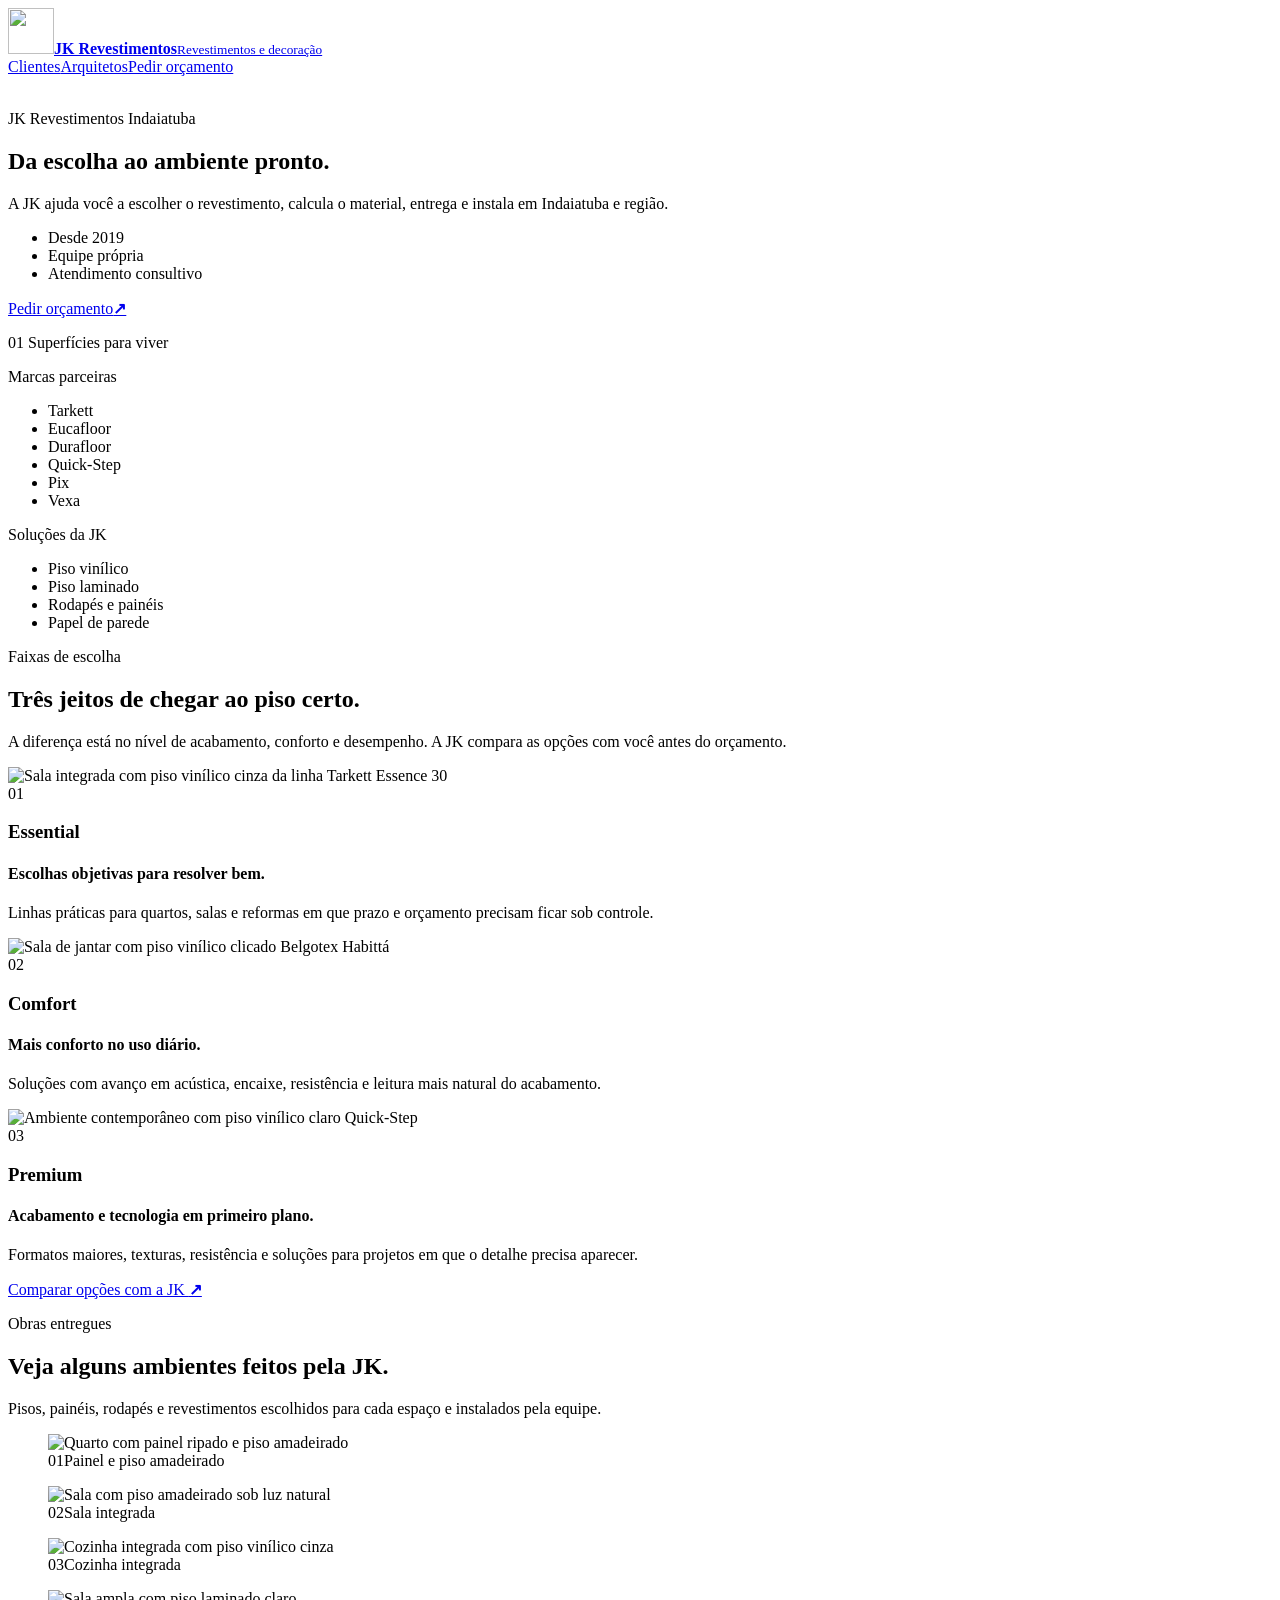
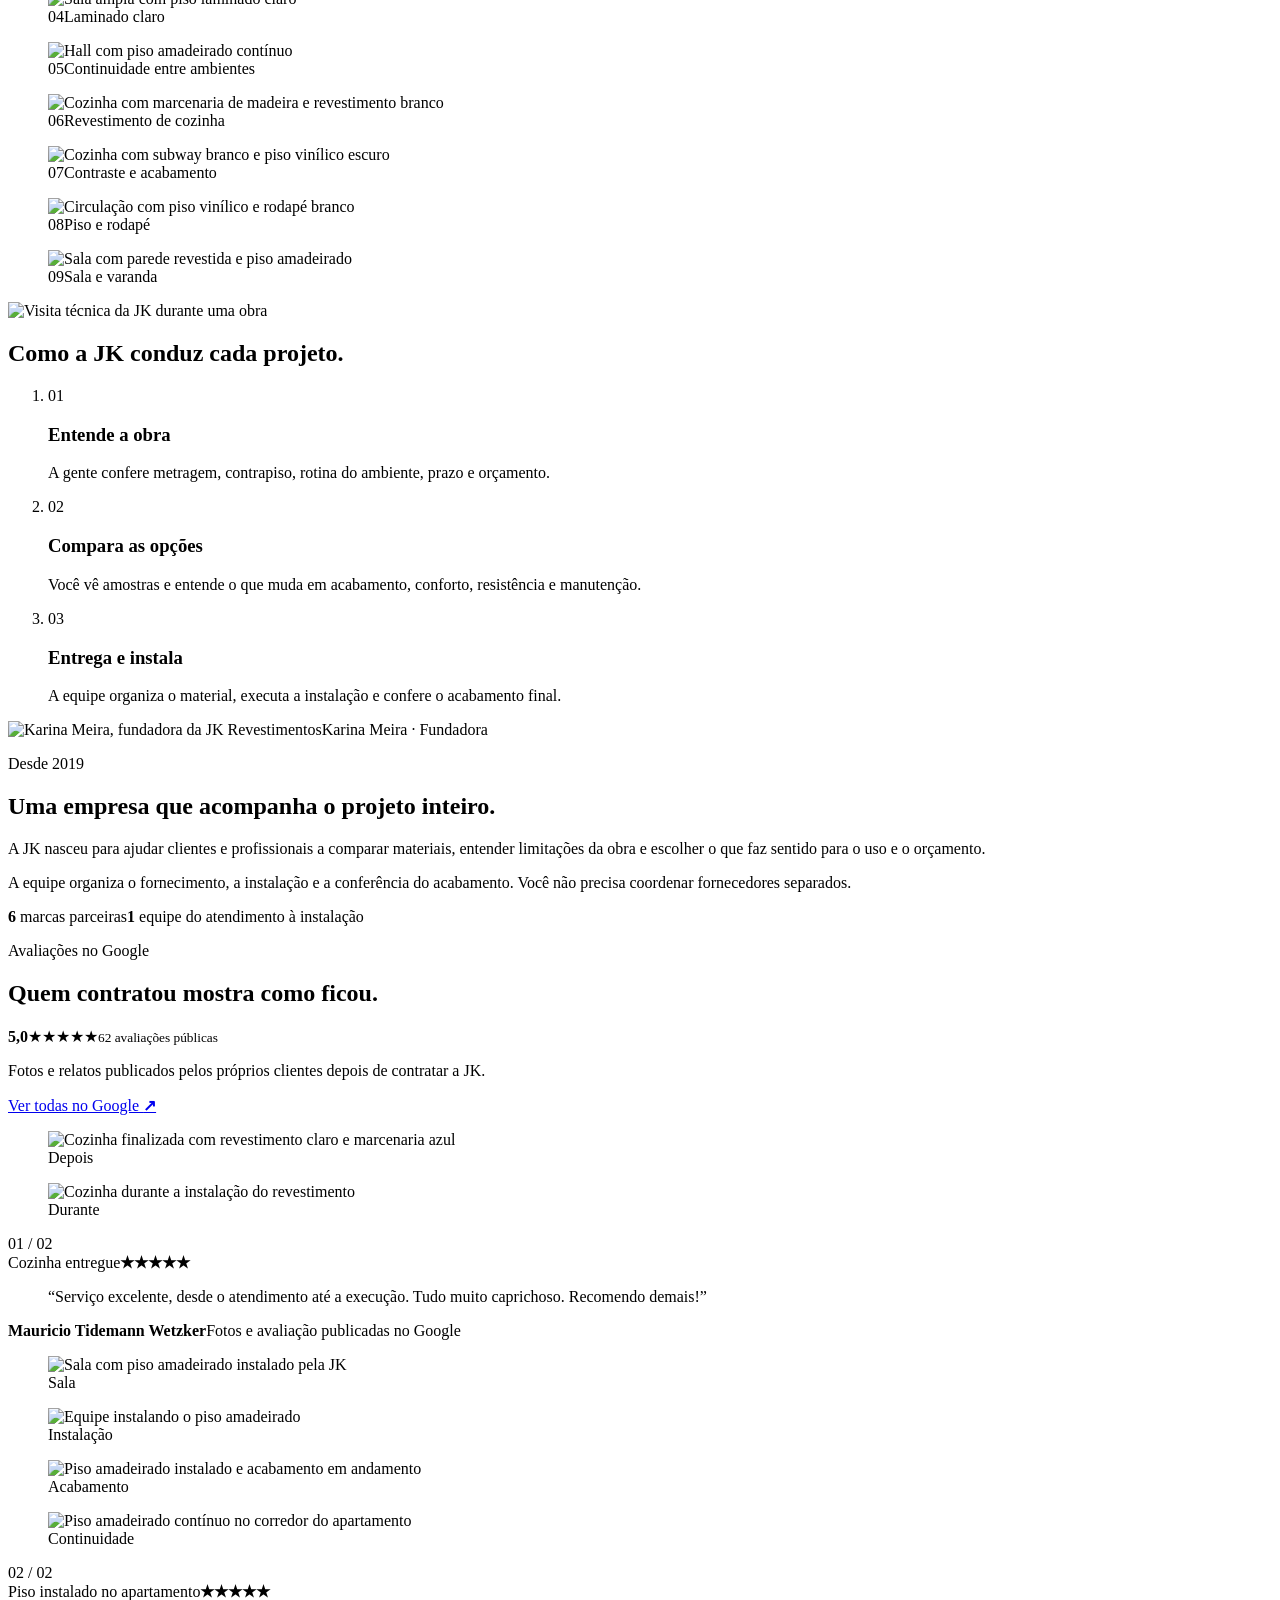
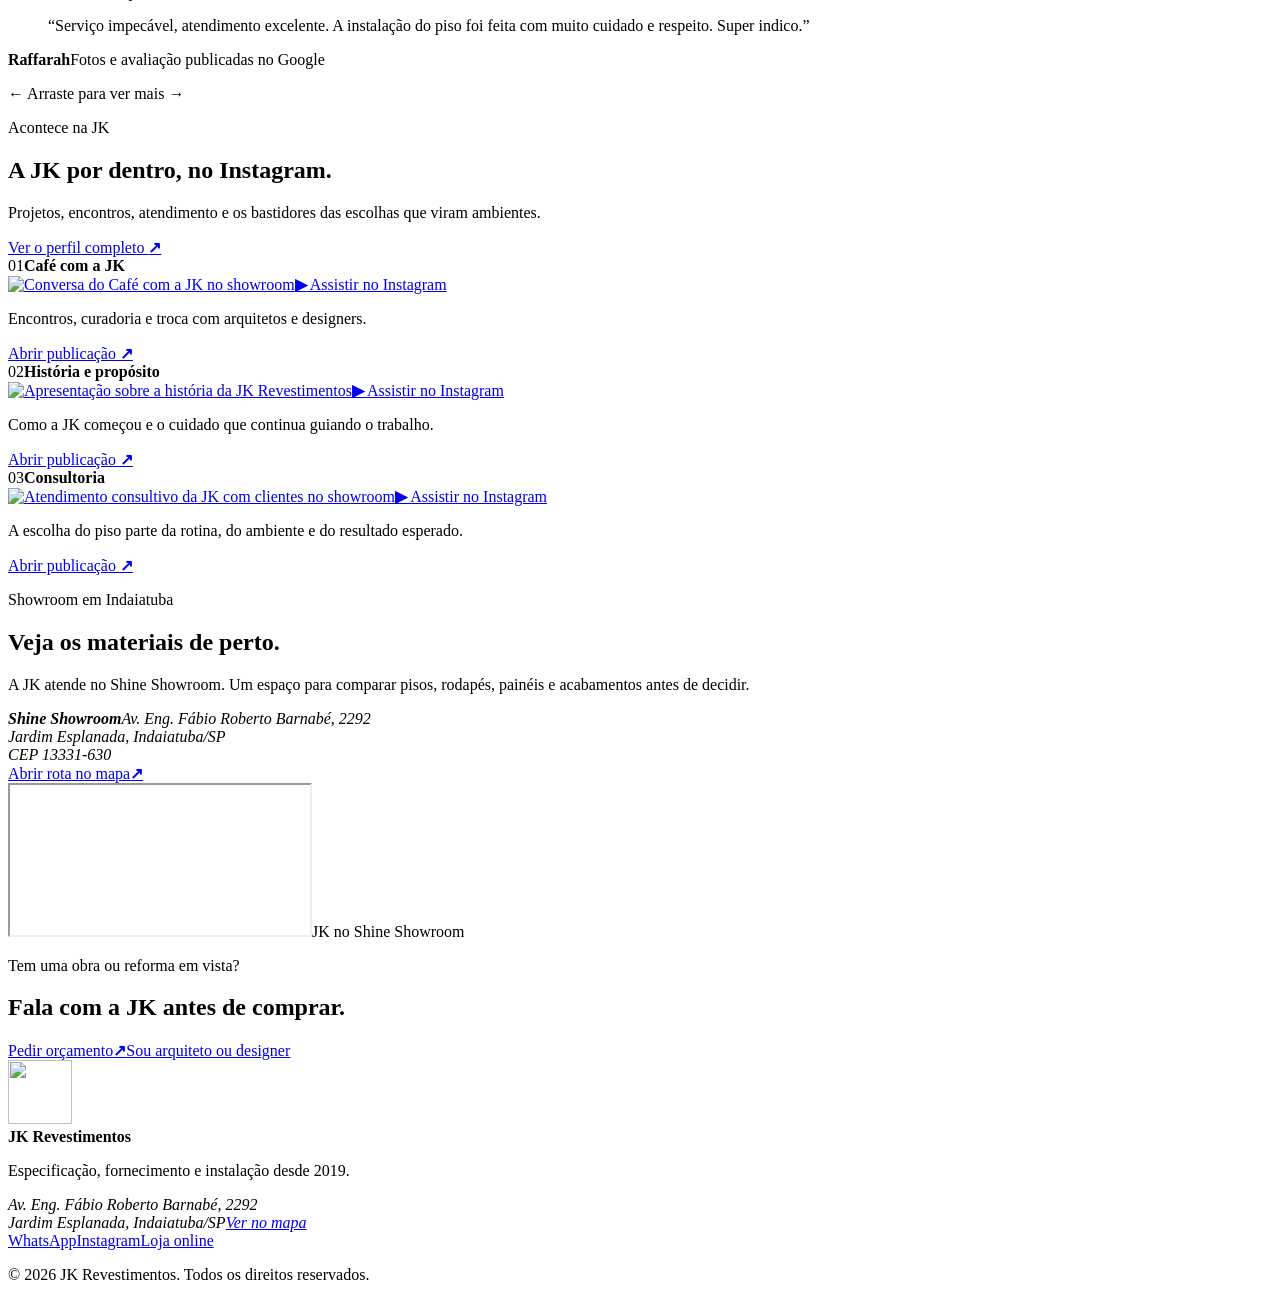
==== index.html @ 5e28fbe9 "Revert "Publish redesigned Google reviews carousel" This reverts commit 51cb0377c2ed7c96c7a003f15caa" ====
<!DOCTYPE html><html lang="pt-BR"><head><meta charSet="utf-8"/><meta name="viewport" content="width=device-width, initial-scale=1"/><link rel="preload" as="image" href="/jk-revestimentos-site/assets/brand/jk-logo-official.webp"/><link rel="preload" as="image" href="/jk-revestimentos-site/assets/img/product-essential.avif"/><link rel="stylesheet" href="/jk-revestimentos-site/assets/styles-B4JEAQsS.css" data-precedence="default"/><title>JK Revestimentos</title><meta name="description" content="Escolha, especificação e instalação de revestimentos em Indaiatuba."/><meta name="author" content="JK Revestimentos"/><meta name="theme-color" content="#E9ECEB"/><meta property="og:title" content="JK Revestimentos"/><meta property="og:description" content="Escolha, especificação e instalação de revestimentos em Indaiatuba."/><meta property="og:type" content="website"/><meta property="og:locale" content="pt_BR"/><meta property="og:site_name" content="JK Revestimentos"/><meta property="og:image" content="/jk-revestimentos-site/assets/brand/jk-og.png"/><meta name="twitter:card" content="summary_large_image"/><meta name="twitter:title" content="JK Revestimentos"/><meta name="twitter:description" content="Escolha, especificação e instalação de revestimentos em Indaiatuba."/><meta name="twitter:image" content="/jk-revestimentos-site/assets/brand/jk-og.png"/><link rel="modulepreload" href="/jk-revestimentos-site/assets/index-yHmmM0jY.js"/><link rel="modulepreload" href="/jk-revestimentos-site/assets/routes-B_V-p3Qp.js"/><link rel="modulepreload" href="/jk-revestimentos-site/assets/site-shell-jGBkQKb8.js"/><link rel="icon" href="/jk-revestimentos-site/favicon.ico"/><link rel="icon" type="image/png" sizes="32x32" href="/jk-revestimentos-site/favicon-32.png"/><link rel="icon" type="image/png" sizes="16x16" href="/jk-revestimentos-site/favicon-16.png"/><link rel="apple-touch-icon" href="/jk-revestimentos-site/apple-touch-icon.png"/><link rel="manifest" href="/jk-revestimentos-site/site.webmanifest"/></head><body><!--$--><script type="application/ld+json">{"@context":"https://schema.org","@type":"HomeAndConstructionBusiness","name":"JK Revestimentos","description":"Especificação, fornecimento e instalação de pisos e revestimentos em Indaiatuba.","url":"https://jk-revestimentos.higgsfield.app/","telephone":"+5519992868278","foundingDate":"2019","address":{"@type":"PostalAddress","streetAddress":"Av. Eng. Fábio Roberto Barnabé, 2292","addressLocality":"Indaiatuba","addressRegion":"SP","postalCode":"13331-630","addressCountry":"BR"},"founder":{"@type":"Person","name":"Karina Meira"},"sameAs":["https://www.instagram.com/jkrevestimentos_/","https://www.jkrevestimentos.com.br"]}</script><header class="site-header"><a aria-label="JK Revestimentos, página inicial" class="site-brand active" href="/jk-revestimentos-site/" data-status="active" aria-current="page"><img alt="" height="46" src="/jk-revestimentos-site/assets/brand/jk-logo-official.webp" width="46"/><span><strong>JK Revestimentos</strong><small>Revestimentos e decoração</small></span></a><nav aria-label="Navegação principal" class="site-nav"><a class="active" href="/jk-revestimentos-site/" data-status="active" aria-current="page">Clientes</a><a href="/jk-revestimentos-site/arquitetos">Arquitetos</a><a href="https://wa.me/5519992868278?text=Ol%C3%A1%21%20Vim%20pelo%20site%20da%20JK%20e%20quero%20um%20or%C3%A7amento." rel="noopener">Pedir orçamento</a></nav></header><main><section class="home-hero" aria-labelledby="home-hero-title"><div class="home-hero__media" aria-hidden="true"><img src="/jk-revestimentos-site/assets/img/product-essential.avif" alt=""/></div><div class="home-hero__veil" aria-hidden="true"></div><div class="home-hero__content"><p class="home-hero__kicker">JK Revestimentos <span>Indaiatuba</span></p><h1 id="home-hero-title">Da escolha ao ambiente pronto.</h1><p class="home-hero__body">A JK ajuda você a escolher o revestimento, calcula o material, entrega e instala em Indaiatuba e região.</p><ul class="home-hero__facts" aria-label="Diferenciais da JK Revestimentos"><li>Desde 2019</li><li>Equipe própria</li><li>Atendimento consultivo</li></ul><a class="journey-cta" href="https://wa.me/5519992868278?text=Ol%C3%A1%21%20Vim%20pelo%20site%20da%20JK%20e%20quero%20um%20or%C3%A7amento." rel="noopener"><span>Pedir orçamento</span><b aria-hidden="true">↗</b></a></div><p class="home-hero__note" aria-hidden="true"><span>01</span> Superfícies para viver</p></section><section class="brand-ribbon" aria-label="Marcas parceiras e soluções da JK"><div class="brand-ribbon__group"><p>Marcas parceiras</p><ul class="brand-list"><li>Tarkett</li><li>Eucafloor</li><li>Durafloor</li><li>Quick-Step</li><li>Pix</li><li>Vexa</li></ul></div><div class="brand-ribbon__group brand-ribbon__group--services"><p>Soluções da JK</p><ul class="service-index" aria-label="Soluções oferecidas"><li>Piso vinílico</li><li>Piso laminado</li><li>Rodapés e painéis</li><li>Papel de parede</li></ul></div></section><section class="home-materials" aria-labelledby="home-materials-title"><div class="section-intro"><p class="section-kicker">Faixas de escolha</p><h2 id="home-materials-title">Três jeitos de chegar ao piso certo.</h2><p>A diferença está no nível de acabamento, conforto e desempenho. A JK compara as opções com você antes do orçamento.</p></div><div class="home-materials__grid"><article><img alt="Sala integrada com piso vinílico cinza da linha Tarkett Essence 30" loading="lazy" src="/jk-revestimentos-site/assets/img/product-essential.avif"/><div><span>01</span><h3>Essential</h3><h4>Escolhas objetivas para resolver bem.</h4><p>Linhas práticas para quartos, salas e reformas em que prazo e orçamento precisam ficar sob controle.</p></div></article><article><img alt="Sala de jantar com piso vinílico clicado Belgotex Habittá" loading="lazy" src="/jk-revestimentos-site/assets/img/product-comfort.avif"/><div><span>02</span><h3>Comfort</h3><h4>Mais conforto no uso diário.</h4><p>Soluções com avanço em acústica, encaixe, resistência e leitura mais natural do acabamento.</p></div></article><article><img alt="Ambiente contemporâneo com piso vinílico claro Quick-Step" loading="lazy" src="/jk-revestimentos-site/assets/img/product-premium.avif"/><div><span>03</span><h3>Premium</h3><h4>Acabamento e tecnologia em primeiro plano.</h4><p>Formatos maiores, texturas, resistência e soluções para projetos em que o detalhe precisa aparecer.</p></div></article></div><a class="home-materials__cta" href="https://wa.me/5519992868278?text=Ol%C3%A1%21%20Vim%20pelo%20site%20da%20JK%20e%20quero%20um%20or%C3%A7amento." rel="noopener">Comparar opções com a JK <b aria-hidden="true">↗</b></a></section><section class="projects-section" id="projetos"><div class="section-intro"><p class="section-kicker">Obras entregues</p><h2>Veja alguns ambientes feitos pela JK.</h2><p>Pisos, painéis, rodapés e revestimentos escolhidos para cada espaço e instalados pela equipe.</p></div><div class="project-grid"><figure class="project project-1"><img alt="Quarto com painel ripado e piso amadeirado" loading="lazy" src="/jk-revestimentos-site/assets/img/obra-01.avif"/><figcaption><span>01</span>Painel e piso amadeirado</figcaption></figure><figure class="project project-2"><img alt="Sala com piso amadeirado sob luz natural" loading="lazy" src="/jk-revestimentos-site/assets/img/obra-02.avif"/><figcaption><span>02</span>Sala integrada</figcaption></figure><figure class="project project-3"><img alt="Cozinha integrada com piso vinílico cinza" loading="lazy" src="/jk-revestimentos-site/assets/img/obra-03.avif"/><figcaption><span>03</span>Cozinha integrada</figcaption></figure><figure class="project project-4"><img alt="Sala ampla com piso laminado claro" loading="lazy" src="/jk-revestimentos-site/assets/img/obra-04.avif"/><figcaption><span>04</span>Laminado claro</figcaption></figure><figure class="project project-5"><img alt="Hall com piso amadeirado contínuo" loading="lazy" src="/jk-revestimentos-site/assets/img/obra-05.avif"/><figcaption><span>05</span>Continuidade entre ambientes</figcaption></figure><figure class="project project-6"><img alt="Cozinha com marcenaria de madeira e revestimento branco" loading="lazy" src="/jk-revestimentos-site/assets/img/obra-06.avif"/><figcaption><span>06</span>Revestimento de cozinha</figcaption></figure><figure class="project project-7"><img alt="Cozinha com subway branco e piso vinílico escuro" loading="lazy" src="/jk-revestimentos-site/assets/img/obra-07.avif"/><figcaption><span>07</span>Contraste e acabamento</figcaption></figure><figure class="project project-8"><img alt="Circulação com piso vinílico e rodapé branco" loading="lazy" src="/jk-revestimentos-site/assets/img/obra-08.avif"/><figcaption><span>08</span>Piso e rodapé</figcaption></figure><figure class="project project-9"><img alt="Sala com parede revestida e piso amadeirado" loading="lazy" src="/jk-revestimentos-site/assets/img/obra-09.avif"/><figcaption><span>09</span>Sala e varanda</figcaption></figure></div></section><section class="process-section" id="processo"><div class="process-photo"><img alt="Visita técnica da JK durante uma obra" loading="lazy" src="/jk-revestimentos-site/assets/img/site-visit.avif"/></div><div class="process-copy"><h2>Como a JK conduz cada projeto.</h2><ol><li><span>01</span><div><h3>Entende a obra</h3><p>A gente confere metragem, contrapiso, rotina do ambiente, prazo e orçamento.</p></div></li><li><span>02</span><div><h3>Compara as opções</h3><p>Você vê amostras e entende o que muda em acabamento, conforto, resistência e manutenção.</p></div></li><li><span>03</span><div><h3>Entrega e instala</h3><p>A equipe organiza o material, executa a instalação e confere o acabamento final.</p></div></li></ol></div></section><section class="about-section" id="sobre"><div class="about-portrait"><img alt="Karina Meira, fundadora da JK Revestimentos" loading="lazy" src="/jk-revestimentos-site/assets/img/karina-portrait.avif"/><span>Karina Meira · Fundadora</span></div><div class="about-copy"><p class="section-kicker">Desde 2019</p><h2>Uma empresa que acompanha o projeto inteiro.</h2><p>A JK nasceu para ajudar clientes e profissionais a comparar materiais, entender limitações da obra e escolher o que faz sentido para o uso e o orçamento.</p><p>A equipe organiza o fornecimento, a instalação e a conferência do acabamento. Você não precisa coordenar fornecedores separados.</p><div class="about-facts"><span><b>6</b> marcas parceiras</span><span><b>1</b> equipe do atendimento à instalação</span></div></div></section><section id="avaliacoes" class="reviews-section" aria-labelledby="reviews-title"><div class="reviews-heading"><div><p class="section-kicker">Avaliações no Google</p><h2 id="reviews-title">Quem contratou mostra como ficou.</h2></div><div class="reviews-summary"><div class="reviews-score" aria-label="Nota 5 de 5 em 62 avaliações no Google"><strong>5,0</strong><span aria-hidden="true">★★★★★</span><small>62 avaliações públicas</small></div><p>Fotos e relatos publicados pelos próprios clientes depois de contratar a JK.</p><a href="https://share.google/Osllg3khzOeyOSdm8" rel="noopener noreferrer" target="_blank">Ver todas no Google <b aria-hidden="true">↗</b></a></div></div><div class="review-gallery" aria-label="Avaliações com fotos publicadas no Google"><article class="review-story review-story--1"><div class="review-story__media"><figure class="review-story__main-photo"><img alt="Cozinha finalizada com revestimento claro e marcenaria azul" loading="lazy" src="/jk-revestimentos-site/assets/img/review-mauricio-entrega.webp"/><figcaption>Depois</figcaption></figure><div class="review-story__details"><figure><img alt="Cozinha durante a instalação do revestimento" loading="lazy" src="/jk-revestimentos-site/assets/img/review-mauricio-obra.webp"/><figcaption>Durante</figcaption></figure></div><span class="review-story__counter">0<!-- -->1<!-- --> / 0<!-- -->2</span></div><div class="review-story__copy"><header><span>Cozinha entregue</span><b aria-label="5 estrelas">★★★★★</b></header><blockquote>“<!-- -->Serviço excelente, desde o atendimento até a execução. Tudo muito caprichoso. Recomendo demais!<!-- -->”</blockquote><footer><strong>Mauricio Tidemann Wetzker</strong><span>Fotos e avaliação publicadas no Google</span></footer></div></article><article class="review-story review-story--2"><div class="review-story__media"><figure class="review-story__main-photo"><img alt="Sala com piso amadeirado instalado pela JK" loading="lazy" src="/jk-revestimentos-site/assets/img/review-raffarah-sala.webp"/><figcaption>Sala</figcaption></figure><div class="review-story__details"><figure><img alt="Equipe instalando o piso amadeirado" loading="lazy" src="/jk-revestimentos-site/assets/img/review-raffarah-instalacao.webp"/><figcaption>Instalação</figcaption></figure><figure><img alt="Piso amadeirado instalado e acabamento em andamento" loading="lazy" src="/jk-revestimentos-site/assets/img/review-raffarah-acabamento.webp"/><figcaption>Acabamento</figcaption></figure><figure><img alt="Piso amadeirado contínuo no corredor do apartamento" loading="lazy" src="/jk-revestimentos-site/assets/img/review-raffarah-corredor.webp"/><figcaption>Continuidade</figcaption></figure></div><span class="review-story__counter">0<!-- -->2<!-- --> / 0<!-- -->2</span></div><div class="review-story__copy"><header><span>Piso instalado no apartamento</span><b aria-label="5 estrelas">★★★★★</b></header><blockquote>“<!-- -->Serviço impecável, atendimento excelente. A instalação do piso foi feita com muito cuidado e respeito. Super indico.<!-- -->”</blockquote><footer><strong>Raffarah</strong><span>Fotos e avaliação publicadas no Google</span></footer></div></article></div><p class="review-gallery__hint"><span aria-hidden="true">←</span> Arraste para ver mais <span aria-hidden="true">→</span></p></section><section id="instagram" class="instagram-section" aria-labelledby="instagram-title"><div class="instagram-heading"><div><p class="section-kicker">Acontece na JK</p><h2 id="instagram-title">A JK por dentro, no Instagram.</h2></div><div><p>Projetos, encontros, atendimento e os bastidores das escolhas que viram ambientes.</p><a href="https://www.instagram.com/jkrevestimentos_/" rel="noopener noreferrer" target="_blank">Ver o perfil completo <b aria-hidden="true">↗</b></a></div></div><div class="instagram-feed" aria-label="Publicações da JK no Instagram"><article class="instagram-post"><header><span>01</span><strong>Café com a JK</strong></header><a class="instagram-post__media" href="https://www.instagram.com/p/Dcj0wLYRVnt/" rel="noopener noreferrer" target="_blank"><img alt="Conversa do Café com a JK no showroom" loading="lazy" src="/jk-revestimentos-site/assets/img/instagram-cafe-jk.jpg"/><span><b aria-hidden="true">▶</b> Assistir no Instagram</span></a><footer><p>Encontros, curadoria e troca com arquitetos e designers.</p><a href="https://www.instagram.com/p/Dcj0wLYRVnt/" rel="noopener noreferrer" target="_blank" aria-label="Abrir Café com a JK no Instagram">Abrir publicação <b aria-hidden="true">↗</b></a></footer></article><article class="instagram-post"><header><span>02</span><strong>História e propósito</strong></header><a class="instagram-post__media" href="https://www.instagram.com/p/DdHdKLcu4W_/" rel="noopener noreferrer" target="_blank"><img alt="Apresentação sobre a história da JK Revestimentos" loading="lazy" src="/jk-revestimentos-site/assets/img/instagram-historia-jk.jpg"/><span><b aria-hidden="true">▶</b> Assistir no Instagram</span></a><footer><p>Como a JK começou e o cuidado que continua guiando o trabalho.</p><a href="https://www.instagram.com/p/DdHdKLcu4W_/" rel="noopener noreferrer" target="_blank" aria-label="Abrir História e propósito no Instagram">Abrir publicação <b aria-hidden="true">↗</b></a></footer></article><article class="instagram-post"><header><span>03</span><strong>Consultoria</strong></header><a class="instagram-post__media" href="https://www.instagram.com/p/DarHidmRy-H/" rel="noopener noreferrer" target="_blank"><img alt="Atendimento consultivo da JK com clientes no showroom" loading="lazy" src="/jk-revestimentos-site/assets/img/instagram-consultoria-jk.jpg"/><span><b aria-hidden="true">▶</b> Assistir no Instagram</span></a><footer><p>A escolha do piso parte da rotina, do ambiente e do resultado esperado.</p><a href="https://www.instagram.com/p/DarHidmRy-H/" rel="noopener noreferrer" target="_blank" aria-label="Abrir Consultoria no Instagram">Abrir publicação <b aria-hidden="true">↗</b></a></footer></article></div></section><section id="localizacao" class="location-section" aria-labelledby="location-title"><div class="location-copy"><p class="section-kicker">Showroom em Indaiatuba</p><h2 id="location-title">Veja os materiais de perto.</h2><p>A JK atende no Shine Showroom. Um espaço para comparar pisos, rodapés, painéis e acabamentos antes de decidir.</p><address><strong>Shine Showroom</strong>Av. Eng. Fábio Roberto Barnabé, 2292<br/>Jardim Esplanada, Indaiatuba/SP<br/>CEP 13331-630</address><a href="https://www.google.com/maps/search/?api=1&amp;query=JK+Revestimentos%2C+Av.+Eng.+F%C3%A1bio+Roberto+Barnab%C3%A9%2C+2292+-+Jardim+Esplanada%2C+Indaiatuba+-+SP%2C+13331-630" rel="noopener noreferrer" target="_blank"><span>Abrir rota no mapa</span><b aria-hidden="true">↗</b></a></div><div class="location-map"><iframe allowFullScreen="" loading="lazy" referrerPolicy="no-referrer-when-downgrade" src="https://www.openstreetmap.org/export/embed.html?bbox=-47.2305%2C-23.0913%2C-47.2206%2C-23.0852&amp;layer=mapnik&amp;marker=-23.0882261%2C-47.2255482" title="Mapa do Shine Showroom em Indaiatuba"></iframe><span>JK no Shine Showroom</span></div></section><section class="contact-band"><div><p>Tem uma obra ou reforma em vista?</p><h2>Fala com a JK antes de comprar.</h2></div><a href="https://wa.me/5519992868278?text=Ol%C3%A1%21%20Vim%20pelo%20site%20da%20JK%20e%20quero%20um%20or%C3%A7amento." rel="noopener"><span>Pedir orçamento</span><b aria-hidden="true">↗</b></a><a href="/jk-revestimentos-site/arquitetos">Sou arquiteto ou designer</a></section></main><footer class="site-footer"><div class="footer-brand"><img alt="" height="64" src="/jk-revestimentos-site/assets/brand/jk-logo-official.webp" width="64"/><div><strong>JK Revestimentos</strong><p>Especificação, fornecimento e instalação desde 2019.</p></div></div><address>Av. Eng. Fábio Roberto Barnabé, 2292<br/>Jardim Esplanada, Indaiatuba/SP<a href="https://www.google.com/maps/search/?api=1&amp;query=JK+Revestimentos%2C+Av.+Eng.+F%C3%A1bio+Roberto+Barnab%C3%A9%2C+2292+-+Jardim+Esplanada%2C+Indaiatuba+-+SP%2C+13331-630" rel="noopener">Ver no mapa</a></address><div class="footer-links"><a href="https://wa.me/5519992868278?text=Ol%C3%A1%21%20Vim%20pelo%20site%20da%20JK%20e%20quero%20um%20or%C3%A7amento." rel="noopener">WhatsApp</a><a href="https://www.instagram.com/jkrevestimentos_/" rel="noopener">Instagram</a><a href="https://www.jkrevestimentos.com.br" rel="noopener">Loja online</a></div><p class="footer-legal">© 2026 JK Revestimentos. Todos os direitos reservados.</p></footer><!--/$--><script class="$tsr" id="$tsr-stream-barrier">(self.$R=self.$R||{})["tsr"]=[];self.$_TSR={h(){this.hydrated=!0,this.c()},e(){this.streamEnded=!0,this.c()},c(){this.hydrated&&this.streamEnded&&(delete self.$_TSR,delete self.$R.tsr)},p(e){this.initialized?e():this.buffer.push(e)},buffer:[]};$_TSR.router=($R=>$R[0]={manifest:$R[1]={routes:$R[2]={__root__:$R[3]={preloads:$R[4]=["/jk-revestimentos-site/assets/index-yHmmM0jY.js"],scripts:$R[5]=[$R[6]={attrs:$R[7]={type:"module",async:!0,src:"/jk-revestimentos-site/assets/index-yHmmM0jY.js"}}]},"/":$R[8]={preloads:$R[9]=["/jk-revestimentos-site/assets/routes-B_V-p3Qp.js","/jk-revestimentos-site/assets/site-shell-jGBkQKb8.js"]}}},matches:$R[10]=[$R[11]={i:"__root__",u:1791230828082,s:"success",ssr:!0},$R[12]={i:"",u:1791230828082,s:"success",ssr:!0}],lastMatchId:""})($R["tsr"]);$_TSR.e();document.currentScript.remove()</script><script type="module" async="" src="/jk-revestimentos-site/assets/index-yHmmM0jY.js"></script></body></html>
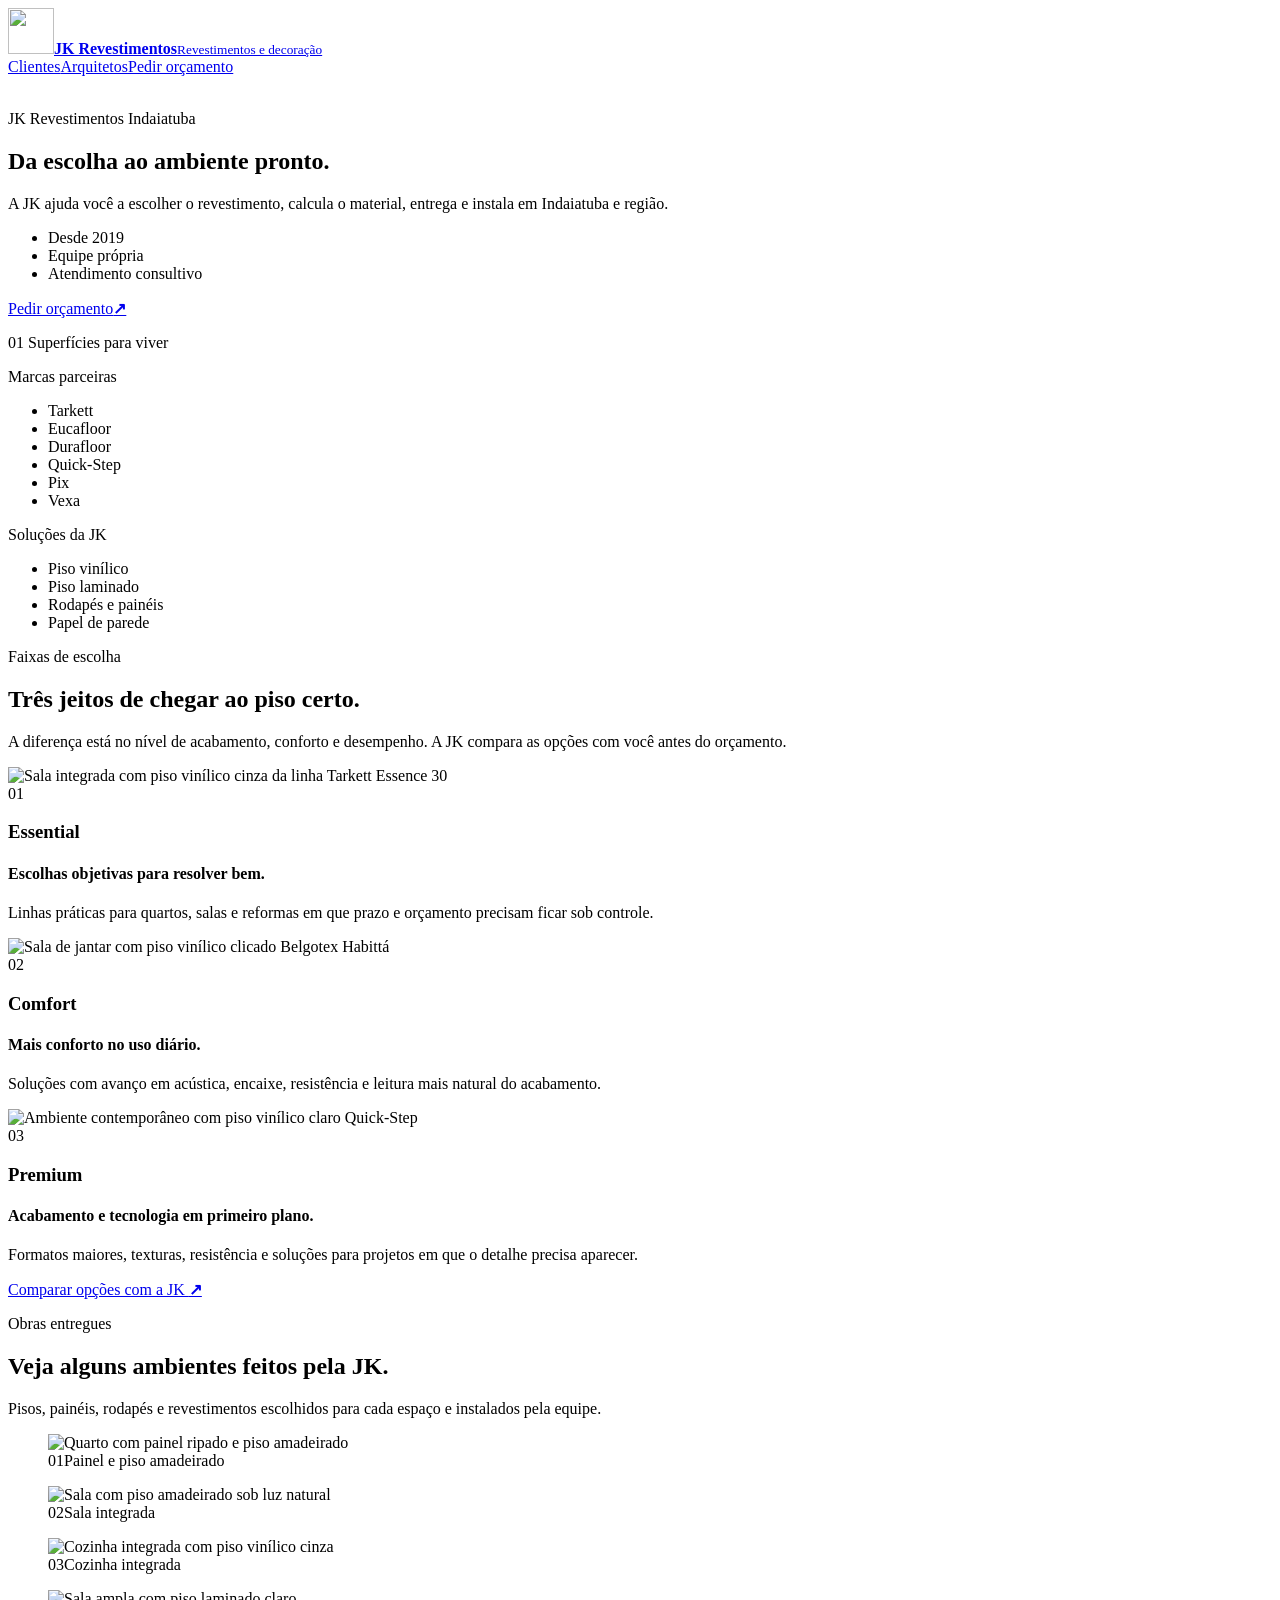
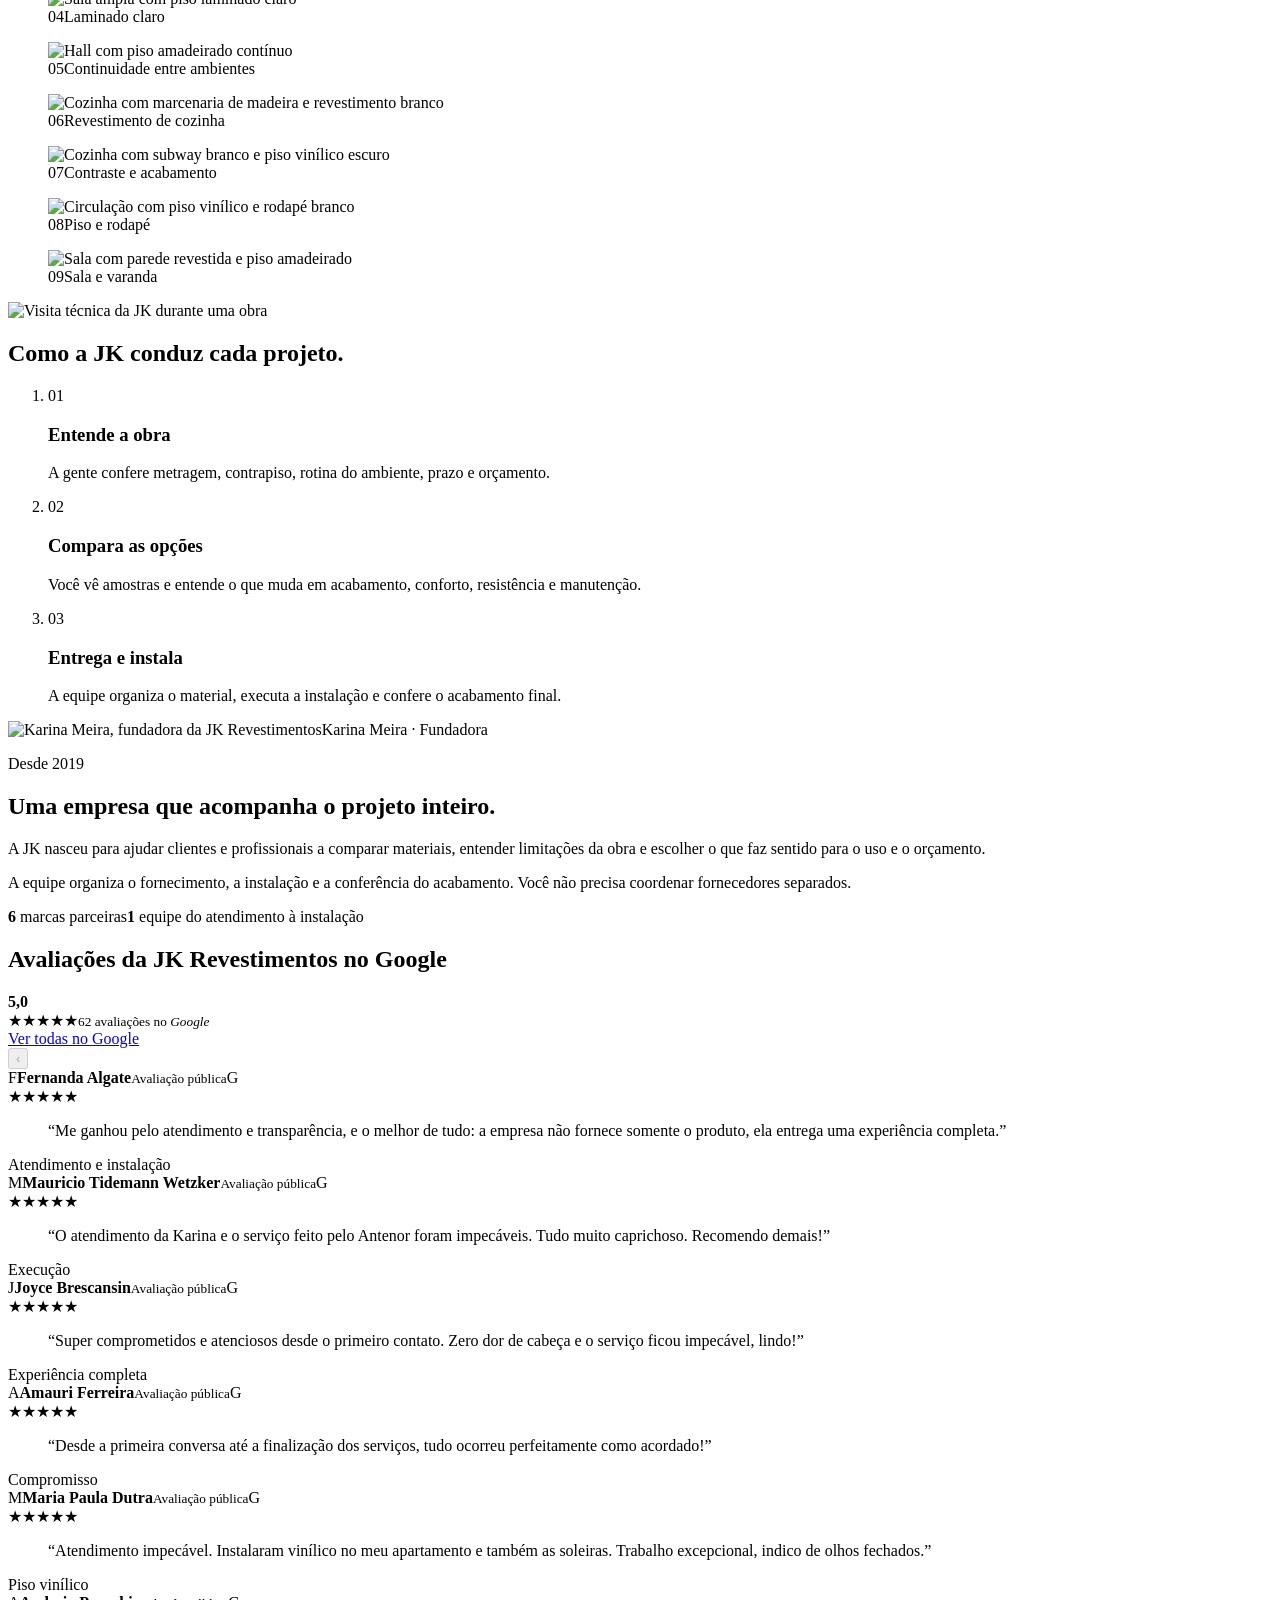
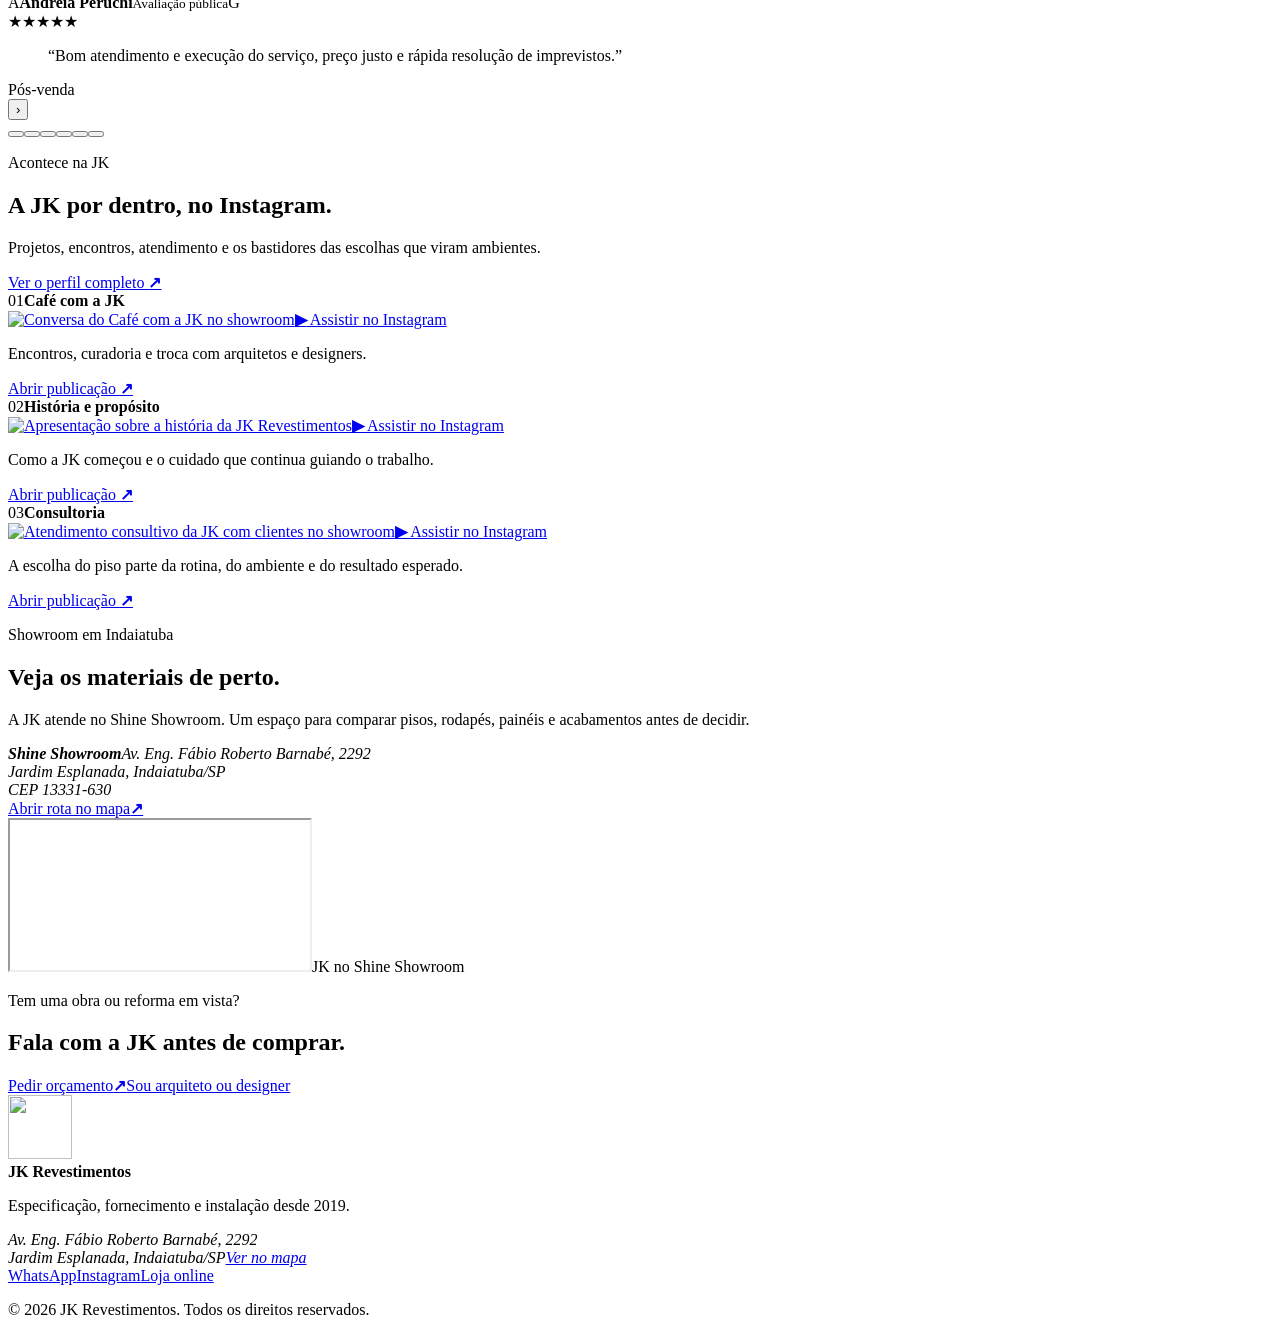
==== commit 7eabf059: "Fix blank page and publish review carousel" ====
--- a/index.html
+++ b/index.html
@@ -1 +1 @@
-<!DOCTYPE html><html lang="pt-BR"><head><meta charSet="utf-8"/><meta name="viewport" content="width=device-width, initial-scale=1"/><link rel="preload" as="image" href="/jk-revestimentos-site/assets/brand/jk-logo-official.webp"/><link rel="preload" as="image" href="/jk-revestimentos-site/assets/img/product-essential.avif"/><link rel="stylesheet" href="/jk-revestimentos-site/assets/styles-B4JEAQsS.css" data-precedence="default"/><title>JK Revestimentos</title><meta name="description" content="Escolha, especificação e instalação de revestimentos em Indaiatuba."/><meta name="author" content="JK Revestimentos"/><meta name="theme-color" content="#E9ECEB"/><meta property="og:title" content="JK Revestimentos"/><meta property="og:description" content="Escolha, especificação e instalação de revestimentos em Indaiatuba."/><meta property="og:type" content="website"/><meta property="og:locale" content="pt_BR"/><meta property="og:site_name" content="JK Revestimentos"/><meta property="og:image" content="/jk-revestimentos-site/assets/brand/jk-og.png"/><meta name="twitter:card" content="summary_large_image"/><meta name="twitter:title" content="JK Revestimentos"/><meta name="twitter:description" content="Escolha, especificação e instalação de revestimentos em Indaiatuba."/><meta name="twitter:image" content="/jk-revestimentos-site/assets/brand/jk-og.png"/><link rel="modulepreload" href="/jk-revestimentos-site/assets/index-yHmmM0jY.js"/><link rel="modulepreload" href="/jk-revestimentos-site/assets/routes-B_V-p3Qp.js"/><link rel="modulepreload" href="/jk-revestimentos-site/assets/site-shell-jGBkQKb8.js"/><link rel="icon" href="/jk-revestimentos-site/favicon.ico"/><link rel="icon" type="image/png" sizes="32x32" href="/jk-revestimentos-site/favicon-32.png"/><link rel="icon" type="image/png" sizes="16x16" href="/jk-revestimentos-site/favicon-16.png"/><link rel="apple-touch-icon" href="/jk-revestimentos-site/apple-touch-icon.png"/><link rel="manifest" href="/jk-revestimentos-site/site.webmanifest"/></head><body><!--$--><script type="application/ld+json">{"@context":"https://schema.org","@type":"HomeAndConstructionBusiness","name":"JK Revestimentos","description":"Especificação, fornecimento e instalação de pisos e revestimentos em Indaiatuba.","url":"https://jk-revestimentos.higgsfield.app/","telephone":"+5519992868278","foundingDate":"2019","address":{"@type":"PostalAddress","streetAddress":"Av. Eng. Fábio Roberto Barnabé, 2292","addressLocality":"Indaiatuba","addressRegion":"SP","postalCode":"13331-630","addressCountry":"BR"},"founder":{"@type":"Person","name":"Karina Meira"},"sameAs":["https://www.instagram.com/jkrevestimentos_/","https://www.jkrevestimentos.com.br"]}</script><header class="site-header"><a aria-label="JK Revestimentos, página inicial" class="site-brand active" href="/jk-revestimentos-site/" data-status="active" aria-current="page"><img alt="" height="46" src="/jk-revestimentos-site/assets/brand/jk-logo-official.webp" width="46"/><span><strong>JK Revestimentos</strong><small>Revestimentos e decoração</small></span></a><nav aria-label="Navegação principal" class="site-nav"><a class="active" href="/jk-revestimentos-site/" data-status="active" aria-current="page">Clientes</a><a href="/jk-revestimentos-site/arquitetos">Arquitetos</a><a href="https://wa.me/5519992868278?text=Ol%C3%A1%21%20Vim%20pelo%20site%20da%20JK%20e%20quero%20um%20or%C3%A7amento." rel="noopener">Pedir orçamento</a></nav></header><main><section class="home-hero" aria-labelledby="home-hero-title"><div class="home-hero__media" aria-hidden="true"><img src="/jk-revestimentos-site/assets/img/product-essential.avif" alt=""/></div><div class="home-hero__veil" aria-hidden="true"></div><div class="home-hero__content"><p class="home-hero__kicker">JK Revestimentos <span>Indaiatuba</span></p><h1 id="home-hero-title">Da escolha ao ambiente pronto.</h1><p class="home-hero__body">A JK ajuda você a escolher o revestimento, calcula o material, entrega e instala em Indaiatuba e região.</p><ul class="home-hero__facts" aria-label="Diferenciais da JK Revestimentos"><li>Desde 2019</li><li>Equipe própria</li><li>Atendimento consultivo</li></ul><a class="journey-cta" href="https://wa.me/5519992868278?text=Ol%C3%A1%21%20Vim%20pelo%20site%20da%20JK%20e%20quero%20um%20or%C3%A7amento." rel="noopener"><span>Pedir orçamento</span><b aria-hidden="true">↗</b></a></div><p class="home-hero__note" aria-hidden="true"><span>01</span> Superfícies para viver</p></section><section class="brand-ribbon" aria-label="Marcas parceiras e soluções da JK"><div class="brand-ribbon__group"><p>Marcas parceiras</p><ul class="brand-list"><li>Tarkett</li><li>Eucafloor</li><li>Durafloor</li><li>Quick-Step</li><li>Pix</li><li>Vexa</li></ul></div><div class="brand-ribbon__group brand-ribbon__group--services"><p>Soluções da JK</p><ul class="service-index" aria-label="Soluções oferecidas"><li>Piso vinílico</li><li>Piso laminado</li><li>Rodapés e painéis</li><li>Papel de parede</li></ul></div></section><section class="home-materials" aria-labelledby="home-materials-title"><div class="section-intro"><p class="section-kicker">Faixas de escolha</p><h2 id="home-materials-title">Três jeitos de chegar ao piso certo.</h2><p>A diferença está no nível de acabamento, conforto e desempenho. A JK compara as opções com você antes do orçamento.</p></div><div class="home-materials__grid"><article><img alt="Sala integrada com piso vinílico cinza da linha Tarkett Essence 30" loading="lazy" src="/jk-revestimentos-site/assets/img/product-essential.avif"/><div><span>01</span><h3>Essential</h3><h4>Escolhas objetivas para resolver bem.</h4><p>Linhas práticas para quartos, salas e reformas em que prazo e orçamento precisam ficar sob controle.</p></div></article><article><img alt="Sala de jantar com piso vinílico clicado Belgotex Habittá" loading="lazy" src="/jk-revestimentos-site/assets/img/product-comfort.avif"/><div><span>02</span><h3>Comfort</h3><h4>Mais conforto no uso diário.</h4><p>Soluções com avanço em acústica, encaixe, resistência e leitura mais natural do acabamento.</p></div></article><article><img alt="Ambiente contemporâneo com piso vinílico claro Quick-Step" loading="lazy" src="/jk-revestimentos-site/assets/img/product-premium.avif"/><div><span>03</span><h3>Premium</h3><h4>Acabamento e tecnologia em primeiro plano.</h4><p>Formatos maiores, texturas, resistência e soluções para projetos em que o detalhe precisa aparecer.</p></div></article></div><a class="home-materials__cta" href="https://wa.me/5519992868278?text=Ol%C3%A1%21%20Vim%20pelo%20site%20da%20JK%20e%20quero%20um%20or%C3%A7amento." rel="noopener">Comparar opções com a JK <b aria-hidden="true">↗</b></a></section><section class="projects-section" id="projetos"><div class="section-intro"><p class="section-kicker">Obras entregues</p><h2>Veja alguns ambientes feitos pela JK.</h2><p>Pisos, painéis, rodapés e revestimentos escolhidos para cada espaço e instalados pela equipe.</p></div><div class="project-grid"><figure class="project project-1"><img alt="Quarto com painel ripado e piso amadeirado" loading="lazy" src="/jk-revestimentos-site/assets/img/obra-01.avif"/><figcaption><span>01</span>Painel e piso amadeirado</figcaption></figure><figure class="project project-2"><img alt="Sala com piso amadeirado sob luz natural" loading="lazy" src="/jk-revestimentos-site/assets/img/obra-02.avif"/><figcaption><span>02</span>Sala integrada</figcaption></figure><figure class="project project-3"><img alt="Cozinha integrada com piso vinílico cinza" loading="lazy" src="/jk-revestimentos-site/assets/img/obra-03.avif"/><figcaption><span>03</span>Cozinha integrada</figcaption></figure><figure class="project project-4"><img alt="Sala ampla com piso laminado claro" loading="lazy" src="/jk-revestimentos-site/assets/img/obra-04.avif"/><figcaption><span>04</span>Laminado claro</figcaption></figure><figure class="project project-5"><img alt="Hall com piso amadeirado contínuo" loading="lazy" src="/jk-revestimentos-site/assets/img/obra-05.avif"/><figcaption><span>05</span>Continuidade entre ambientes</figcaption></figure><figure class="project project-6"><img alt="Cozinha com marcenaria de madeira e revestimento branco" loading="lazy" src="/jk-revestimentos-site/assets/img/obra-06.avif"/><figcaption><span>06</span>Revestimento de cozinha</figcaption></figure><figure class="project project-7"><img alt="Cozinha com subway branco e piso vinílico escuro" loading="lazy" src="/jk-revestimentos-site/assets/img/obra-07.avif"/><figcaption><span>07</span>Contraste e acabamento</figcaption></figure><figure class="project project-8"><img alt="Circulação com piso vinílico e rodapé branco" loading="lazy" src="/jk-revestimentos-site/assets/img/obra-08.avif"/><figcaption><span>08</span>Piso e rodapé</figcaption></figure><figure class="project project-9"><img alt="Sala com parede revestida e piso amadeirado" loading="lazy" src="/jk-revestimentos-site/assets/img/obra-09.avif"/><figcaption><span>09</span>Sala e varanda</figcaption></figure></div></section><section class="process-section" id="processo"><div class="process-photo"><img alt="Visita técnica da JK durante uma obra" loading="lazy" src="/jk-revestimentos-site/assets/img/site-visit.avif"/></div><div class="process-copy"><h2>Como a JK conduz cada projeto.</h2><ol><li><span>01</span><div><h3>Entende a obra</h3><p>A gente confere metragem, contrapiso, rotina do ambiente, prazo e orçamento.</p></div></li><li><span>02</span><div><h3>Compara as opções</h3><p>Você vê amostras e entende o que muda em acabamento, conforto, resistência e manutenção.</p></div></li><li><span>03</span><div><h3>Entrega e instala</h3><p>A equipe organiza o material, executa a instalação e confere o acabamento final.</p></div></li></ol></div></section><section class="about-section" id="sobre"><div class="about-portrait"><img alt="Karina Meira, fundadora da JK Revestimentos" loading="lazy" src="/jk-revestimentos-site/assets/img/karina-portrait.avif"/><span>Karina Meira · Fundadora</span></div><div class="about-copy"><p class="section-kicker">Desde 2019</p><h2>Uma empresa que acompanha o projeto inteiro.</h2><p>A JK nasceu para ajudar clientes e profissionais a comparar materiais, entender limitações da obra e escolher o que faz sentido para o uso e o orçamento.</p><p>A equipe organiza o fornecimento, a instalação e a conferência do acabamento. Você não precisa coordenar fornecedores separados.</p><div class="about-facts"><span><b>6</b> marcas parceiras</span><span><b>1</b> equipe do atendimento à instalação</span></div></div></section><section id="avaliacoes" class="reviews-section" aria-labelledby="reviews-title"><div class="reviews-heading"><div><p class="section-kicker">Avaliações no Google</p><h2 id="reviews-title">Quem contratou mostra como ficou.</h2></div><div class="reviews-summary"><div class="reviews-score" aria-label="Nota 5 de 5 em 62 avaliações no Google"><strong>5,0</strong><span aria-hidden="true">★★★★★</span><small>62 avaliações públicas</small></div><p>Fotos e relatos publicados pelos próprios clientes depois de contratar a JK.</p><a href="https://share.google/Osllg3khzOeyOSdm8" rel="noopener noreferrer" target="_blank">Ver todas no Google <b aria-hidden="true">↗</b></a></div></div><div class="review-gallery" aria-label="Avaliações com fotos publicadas no Google"><article class="review-story review-story--1"><div class="review-story__media"><figure class="review-story__main-photo"><img alt="Cozinha finalizada com revestimento claro e marcenaria azul" loading="lazy" src="/jk-revestimentos-site/assets/img/review-mauricio-entrega.webp"/><figcaption>Depois</figcaption></figure><div class="review-story__details"><figure><img alt="Cozinha durante a instalação do revestimento" loading="lazy" src="/jk-revestimentos-site/assets/img/review-mauricio-obra.webp"/><figcaption>Durante</figcaption></figure></div><span class="review-story__counter">0<!-- -->1<!-- --> / 0<!-- -->2</span></div><div class="review-story__copy"><header><span>Cozinha entregue</span><b aria-label="5 estrelas">★★★★★</b></header><blockquote>“<!-- -->Serviço excelente, desde o atendimento até a execução. Tudo muito caprichoso. Recomendo demais!<!-- -->”</blockquote><footer><strong>Mauricio Tidemann Wetzker</strong><span>Fotos e avaliação publicadas no Google</span></footer></div></article><article class="review-story review-story--2"><div class="review-story__media"><figure class="review-story__main-photo"><img alt="Sala com piso amadeirado instalado pela JK" loading="lazy" src="/jk-revestimentos-site/assets/img/review-raffarah-sala.webp"/><figcaption>Sala</figcaption></figure><div class="review-story__details"><figure><img alt="Equipe instalando o piso amadeirado" loading="lazy" src="/jk-revestimentos-site/assets/img/review-raffarah-instalacao.webp"/><figcaption>Instalação</figcaption></figure><figure><img alt="Piso amadeirado instalado e acabamento em andamento" loading="lazy" src="/jk-revestimentos-site/assets/img/review-raffarah-acabamento.webp"/><figcaption>Acabamento</figcaption></figure><figure><img alt="Piso amadeirado contínuo no corredor do apartamento" loading="lazy" src="/jk-revestimentos-site/assets/img/review-raffarah-corredor.webp"/><figcaption>Continuidade</figcaption></figure></div><span class="review-story__counter">0<!-- -->2<!-- --> / 0<!-- -->2</span></div><div class="review-story__copy"><header><span>Piso instalado no apartamento</span><b aria-label="5 estrelas">★★★★★</b></header><blockquote>“<!-- -->Serviço impecável, atendimento excelente. A instalação do piso foi feita com muito cuidado e respeito. Super indico.<!-- -->”</blockquote><footer><strong>Raffarah</strong><span>Fotos e avaliação publicadas no Google</span></footer></div></article></div><p class="review-gallery__hint"><span aria-hidden="true">←</span> Arraste para ver mais <span aria-hidden="true">→</span></p></section><section id="instagram" class="instagram-section" aria-labelledby="instagram-title"><div class="instagram-heading"><div><p class="section-kicker">Acontece na JK</p><h2 id="instagram-title">A JK por dentro, no Instagram.</h2></div><div><p>Projetos, encontros, atendimento e os bastidores das escolhas que viram ambientes.</p><a href="https://www.instagram.com/jkrevestimentos_/" rel="noopener noreferrer" target="_blank">Ver o perfil completo <b aria-hidden="true">↗</b></a></div></div><div class="instagram-feed" aria-label="Publicações da JK no Instagram"><article class="instagram-post"><header><span>01</span><strong>Café com a JK</strong></header><a class="instagram-post__media" href="https://www.instagram.com/p/Dcj0wLYRVnt/" rel="noopener noreferrer" target="_blank"><img alt="Conversa do Café com a JK no showroom" loading="lazy" src="/jk-revestimentos-site/assets/img/instagram-cafe-jk.jpg"/><span><b aria-hidden="true">▶</b> Assistir no Instagram</span></a><footer><p>Encontros, curadoria e troca com arquitetos e designers.</p><a href="https://www.instagram.com/p/Dcj0wLYRVnt/" rel="noopener noreferrer" target="_blank" aria-label="Abrir Café com a JK no Instagram">Abrir publicação <b aria-hidden="true">↗</b></a></footer></article><article class="instagram-post"><header><span>02</span><strong>História e propósito</strong></header><a class="instagram-post__media" href="https://www.instagram.com/p/DdHdKLcu4W_/" rel="noopener noreferrer" target="_blank"><img alt="Apresentação sobre a história da JK Revestimentos" loading="lazy" src="/jk-revestimentos-site/assets/img/instagram-historia-jk.jpg"/><span><b aria-hidden="true">▶</b> Assistir no Instagram</span></a><footer><p>Como a JK começou e o cuidado que continua guiando o trabalho.</p><a href="https://www.instagram.com/p/DdHdKLcu4W_/" rel="noopener noreferrer" target="_blank" aria-label="Abrir História e propósito no Instagram">Abrir publicação <b aria-hidden="true">↗</b></a></footer></article><article class="instagram-post"><header><span>03</span><strong>Consultoria</strong></header><a class="instagram-post__media" href="https://www.instagram.com/p/DarHidmRy-H/" rel="noopener noreferrer" target="_blank"><img alt="Atendimento consultivo da JK com clientes no showroom" loading="lazy" src="/jk-revestimentos-site/assets/img/instagram-consultoria-jk.jpg"/><span><b aria-hidden="true">▶</b> Assistir no Instagram</span></a><footer><p>A escolha do piso parte da rotina, do ambiente e do resultado esperado.</p><a href="https://www.instagram.com/p/DarHidmRy-H/" rel="noopener noreferrer" target="_blank" aria-label="Abrir Consultoria no Instagram">Abrir publicação <b aria-hidden="true">↗</b></a></footer></article></div></section><section id="localizacao" class="location-section" aria-labelledby="location-title"><div class="location-copy"><p class="section-kicker">Showroom em Indaiatuba</p><h2 id="location-title">Veja os materiais de perto.</h2><p>A JK atende no Shine Showroom. Um espaço para comparar pisos, rodapés, painéis e acabamentos antes de decidir.</p><address><strong>Shine Showroom</strong>Av. Eng. Fábio Roberto Barnabé, 2292<br/>Jardim Esplanada, Indaiatuba/SP<br/>CEP 13331-630</address><a href="https://www.google.com/maps/search/?api=1&amp;query=JK+Revestimentos%2C+Av.+Eng.+F%C3%A1bio+Roberto+Barnab%C3%A9%2C+2292+-+Jardim+Esplanada%2C+Indaiatuba+-+SP%2C+13331-630" rel="noopener noreferrer" target="_blank"><span>Abrir rota no mapa</span><b aria-hidden="true">↗</b></a></div><div class="location-map"><iframe allowFullScreen="" loading="lazy" referrerPolicy="no-referrer-when-downgrade" src="https://www.openstreetmap.org/export/embed.html?bbox=-47.2305%2C-23.0913%2C-47.2206%2C-23.0852&amp;layer=mapnik&amp;marker=-23.0882261%2C-47.2255482" title="Mapa do Shine Showroom em Indaiatuba"></iframe><span>JK no Shine Showroom</span></div></section><section class="contact-band"><div><p>Tem uma obra ou reforma em vista?</p><h2>Fala com a JK antes de comprar.</h2></div><a href="https://wa.me/5519992868278?text=Ol%C3%A1%21%20Vim%20pelo%20site%20da%20JK%20e%20quero%20um%20or%C3%A7amento." rel="noopener"><span>Pedir orçamento</span><b aria-hidden="true">↗</b></a><a href="/jk-revestimentos-site/arquitetos">Sou arquiteto ou designer</a></section></main><footer class="site-footer"><div class="footer-brand"><img alt="" height="64" src="/jk-revestimentos-site/assets/brand/jk-logo-official.webp" width="64"/><div><strong>JK Revestimentos</strong><p>Especificação, fornecimento e instalação desde 2019.</p></div></div><address>Av. Eng. Fábio Roberto Barnabé, 2292<br/>Jardim Esplanada, Indaiatuba/SP<a href="https://www.google.com/maps/search/?api=1&amp;query=JK+Revestimentos%2C+Av.+Eng.+F%C3%A1bio+Roberto+Barnab%C3%A9%2C+2292+-+Jardim+Esplanada%2C+Indaiatuba+-+SP%2C+13331-630" rel="noopener">Ver no mapa</a></address><div class="footer-links"><a href="https://wa.me/5519992868278?text=Ol%C3%A1%21%20Vim%20pelo%20site%20da%20JK%20e%20quero%20um%20or%C3%A7amento." rel="noopener">WhatsApp</a><a href="https://www.instagram.com/jkrevestimentos_/" rel="noopener">Instagram</a><a href="https://www.jkrevestimentos.com.br" rel="noopener">Loja online</a></div><p class="footer-legal">© 2026 JK Revestimentos. Todos os direitos reservados.</p></footer><!--/$--><script class="$tsr" id="$tsr-stream-barrier">(self.$R=self.$R||{})["tsr"]=[];self.$_TSR={h(){this.hydrated=!0,this.c()},e(){this.streamEnded=!0,this.c()},c(){this.hydrated&&this.streamEnded&&(delete self.$_TSR,delete self.$R.tsr)},p(e){this.initialized?e():this.buffer.push(e)},buffer:[]};$_TSR.router=($R=>$R[0]={manifest:$R[1]={routes:$R[2]={__root__:$R[3]={preloads:$R[4]=["/jk-revestimentos-site/assets/index-yHmmM0jY.js"],scripts:$R[5]=[$R[6]={attrs:$R[7]={type:"module",async:!0,src:"/jk-revestimentos-site/assets/index-yHmmM0jY.js"}}]},"/":$R[8]={preloads:$R[9]=["/jk-revestimentos-site/assets/routes-B_V-p3Qp.js","/jk-revestimentos-site/assets/site-shell-jGBkQKb8.js"]}}},matches:$R[10]=[$R[11]={i:"__root__",u:1791230828082,s:"success",ssr:!0},$R[12]={i:"",u:1791230828082,s:"success",ssr:!0}],lastMatchId:""})($R["tsr"]);$_TSR.e();document.currentScript.remove()</script><script type="module" async="" src="/jk-revestimentos-site/assets/index-yHmmM0jY.js"></script></body></html>+<!DOCTYPE html><html lang="pt-BR"><head><meta charSet="utf-8"/><meta name="viewport" content="width=device-width, initial-scale=1"/><link rel="preload" as="image" href="/jk-revestimentos-site/assets/brand/jk-logo-official.webp"/><link rel="preload" as="image" href="/jk-revestimentos-site/assets/img/product-essential.avif"/><link rel="stylesheet" href="/jk-revestimentos-site/assets/styles-C2p7KnJs.css" data-precedence="default"/><title>JK Revestimentos</title><meta name="description" content="Escolha, especificação e instalação de revestimentos em Indaiatuba."/><meta name="author" content="JK Revestimentos"/><meta name="theme-color" content="#E9ECEB"/><meta property="og:title" content="JK Revestimentos"/><meta property="og:description" content="Escolha, especificação e instalação de revestimentos em Indaiatuba."/><meta property="og:type" content="website"/><meta property="og:locale" content="pt_BR"/><meta property="og:site_name" content="JK Revestimentos"/><meta property="og:image" content="/jk-revestimentos-site/assets/brand/jk-og.png"/><meta name="twitter:card" content="summary_large_image"/><meta name="twitter:title" content="JK Revestimentos"/><meta name="twitter:description" content="Escolha, especificação e instalação de revestimentos em Indaiatuba."/><meta name="twitter:image" content="/jk-revestimentos-site/assets/brand/jk-og.png"/><link rel="modulepreload" href="/jk-revestimentos-site/assets/index-BJmv0gf9.js"/><link rel="modulepreload" href="/jk-revestimentos-site/assets/routes-BsLKDODe.js"/><link rel="modulepreload" href="/jk-revestimentos-site/assets/site-shell-CU5NoumB.js"/><link rel="icon" href="/jk-revestimentos-site/favicon.ico"/><link rel="icon" type="image/png" sizes="32x32" href="/jk-revestimentos-site/favicon-32.png"/><link rel="icon" type="image/png" sizes="16x16" href="/jk-revestimentos-site/favicon-16.png"/><link rel="apple-touch-icon" href="/jk-revestimentos-site/apple-touch-icon.png"/><link rel="manifest" href="/jk-revestimentos-site/site.webmanifest"/></head><body><!--$--><script type="application/ld+json">{"@context":"https://schema.org","@type":"HomeAndConstructionBusiness","name":"JK Revestimentos","description":"Especificação, fornecimento e instalação de pisos e revestimentos em Indaiatuba.","url":"https://jk-revestimentos.higgsfield.app/","telephone":"+5519992868278","foundingDate":"2019","address":{"@type":"PostalAddress","streetAddress":"Av. Eng. Fábio Roberto Barnabé, 2292","addressLocality":"Indaiatuba","addressRegion":"SP","postalCode":"13331-630","addressCountry":"BR"},"founder":{"@type":"Person","name":"Karina Meira"},"sameAs":["https://www.instagram.com/jkrevestimentos_/","https://www.jkrevestimentos.com.br"]}</script><header class="site-header"><a aria-label="JK Revestimentos, página inicial" class="site-brand active" href="/jk-revestimentos-site/" data-status="active" aria-current="page"><img alt="" height="46" src="/jk-revestimentos-site/assets/brand/jk-logo-official.webp" width="46"/><span><strong>JK Revestimentos</strong><small>Revestimentos e decoração</small></span></a><nav aria-label="Navegação principal" class="site-nav"><a class="active" href="/jk-revestimentos-site/" data-status="active" aria-current="page">Clientes</a><a href="/jk-revestimentos-site/arquitetos">Arquitetos</a><a href="https://wa.me/5519992868278?text=Ol%C3%A1%21%20Vim%20pelo%20site%20da%20JK%20e%20quero%20um%20or%C3%A7amento." rel="noopener">Pedir orçamento</a></nav></header><main><section class="home-hero" aria-labelledby="home-hero-title"><div class="home-hero__media" aria-hidden="true"><img src="/jk-revestimentos-site/assets/img/product-essential.avif" alt=""/></div><div class="home-hero__veil" aria-hidden="true"></div><div class="home-hero__content"><p class="home-hero__kicker">JK Revestimentos <span>Indaiatuba</span></p><h1 id="home-hero-title">Da escolha ao ambiente pronto.</h1><p class="home-hero__body">A JK ajuda você a escolher o revestimento, calcula o material, entrega e instala em Indaiatuba e região.</p><ul class="home-hero__facts" aria-label="Diferenciais da JK Revestimentos"><li>Desde 2019</li><li>Equipe própria</li><li>Atendimento consultivo</li></ul><a class="journey-cta" href="https://wa.me/5519992868278?text=Ol%C3%A1%21%20Vim%20pelo%20site%20da%20JK%20e%20quero%20um%20or%C3%A7amento." rel="noopener"><span>Pedir orçamento</span><b aria-hidden="true">↗</b></a></div><p class="home-hero__note" aria-hidden="true"><span>01</span> Superfícies para viver</p></section><section class="brand-ribbon" aria-label="Marcas parceiras e soluções da JK"><div class="brand-ribbon__group"><p>Marcas parceiras</p><ul class="brand-list"><li>Tarkett</li><li>Eucafloor</li><li>Durafloor</li><li>Quick-Step</li><li>Pix</li><li>Vexa</li></ul></div><div class="brand-ribbon__group brand-ribbon__group--services"><p>Soluções da JK</p><ul class="service-index" aria-label="Soluções oferecidas"><li>Piso vinílico</li><li>Piso laminado</li><li>Rodapés e painéis</li><li>Papel de parede</li></ul></div></section><section class="home-materials" aria-labelledby="home-materials-title"><div class="section-intro"><p class="section-kicker">Faixas de escolha</p><h2 id="home-materials-title">Três jeitos de chegar ao piso certo.</h2><p>A diferença está no nível de acabamento, conforto e desempenho. A JK compara as opções com você antes do orçamento.</p></div><div class="home-materials__grid"><article><img alt="Sala integrada com piso vinílico cinza da linha Tarkett Essence 30" loading="lazy" src="/jk-revestimentos-site/assets/img/product-essential.avif"/><div><span>01</span><h3>Essential</h3><h4>Escolhas objetivas para resolver bem.</h4><p>Linhas práticas para quartos, salas e reformas em que prazo e orçamento precisam ficar sob controle.</p></div></article><article><img alt="Sala de jantar com piso vinílico clicado Belgotex Habittá" loading="lazy" src="/jk-revestimentos-site/assets/img/product-comfort.avif"/><div><span>02</span><h3>Comfort</h3><h4>Mais conforto no uso diário.</h4><p>Soluções com avanço em acústica, encaixe, resistência e leitura mais natural do acabamento.</p></div></article><article><img alt="Ambiente contemporâneo com piso vinílico claro Quick-Step" loading="lazy" src="/jk-revestimentos-site/assets/img/product-premium.avif"/><div><span>03</span><h3>Premium</h3><h4>Acabamento e tecnologia em primeiro plano.</h4><p>Formatos maiores, texturas, resistência e soluções para projetos em que o detalhe precisa aparecer.</p></div></article></div><a class="home-materials__cta" href="https://wa.me/5519992868278?text=Ol%C3%A1%21%20Vim%20pelo%20site%20da%20JK%20e%20quero%20um%20or%C3%A7amento." rel="noopener">Comparar opções com a JK <b aria-hidden="true">↗</b></a></section><section class="projects-section" id="projetos"><div class="section-intro"><p class="section-kicker">Obras entregues</p><h2>Veja alguns ambientes feitos pela JK.</h2><p>Pisos, painéis, rodapés e revestimentos escolhidos para cada espaço e instalados pela equipe.</p></div><div class="project-grid"><figure class="project project-1"><img alt="Quarto com painel ripado e piso amadeirado" loading="lazy" src="/jk-revestimentos-site/assets/img/obra-01.avif"/><figcaption><span>01</span>Painel e piso amadeirado</figcaption></figure><figure class="project project-2"><img alt="Sala com piso amadeirado sob luz natural" loading="lazy" src="/jk-revestimentos-site/assets/img/obra-02.avif"/><figcaption><span>02</span>Sala integrada</figcaption></figure><figure class="project project-3"><img alt="Cozinha integrada com piso vinílico cinza" loading="lazy" src="/jk-revestimentos-site/assets/img/obra-03.avif"/><figcaption><span>03</span>Cozinha integrada</figcaption></figure><figure class="project project-4"><img alt="Sala ampla com piso laminado claro" loading="lazy" src="/jk-revestimentos-site/assets/img/obra-04.avif"/><figcaption><span>04</span>Laminado claro</figcaption></figure><figure class="project project-5"><img alt="Hall com piso amadeirado contínuo" loading="lazy" src="/jk-revestimentos-site/assets/img/obra-05.avif"/><figcaption><span>05</span>Continuidade entre ambientes</figcaption></figure><figure class="project project-6"><img alt="Cozinha com marcenaria de madeira e revestimento branco" loading="lazy" src="/jk-revestimentos-site/assets/img/obra-06.avif"/><figcaption><span>06</span>Revestimento de cozinha</figcaption></figure><figure class="project project-7"><img alt="Cozinha com subway branco e piso vinílico escuro" loading="lazy" src="/jk-revestimentos-site/assets/img/obra-07.avif"/><figcaption><span>07</span>Contraste e acabamento</figcaption></figure><figure class="project project-8"><img alt="Circulação com piso vinílico e rodapé branco" loading="lazy" src="/jk-revestimentos-site/assets/img/obra-08.avif"/><figcaption><span>08</span>Piso e rodapé</figcaption></figure><figure class="project project-9"><img alt="Sala com parede revestida e piso amadeirado" loading="lazy" src="/jk-revestimentos-site/assets/img/obra-09.avif"/><figcaption><span>09</span>Sala e varanda</figcaption></figure></div></section><section class="process-section" id="processo"><div class="process-photo"><img alt="Visita técnica da JK durante uma obra" loading="lazy" src="/jk-revestimentos-site/assets/img/site-visit.avif"/></div><div class="process-copy"><h2>Como a JK conduz cada projeto.</h2><ol><li><span>01</span><div><h3>Entende a obra</h3><p>A gente confere metragem, contrapiso, rotina do ambiente, prazo e orçamento.</p></div></li><li><span>02</span><div><h3>Compara as opções</h3><p>Você vê amostras e entende o que muda em acabamento, conforto, resistência e manutenção.</p></div></li><li><span>03</span><div><h3>Entrega e instala</h3><p>A equipe organiza o material, executa a instalação e confere o acabamento final.</p></div></li></ol></div></section><section class="about-section" id="sobre"><div class="about-portrait"><img alt="Karina Meira, fundadora da JK Revestimentos" loading="lazy" src="/jk-revestimentos-site/assets/img/karina-portrait.avif"/><span>Karina Meira · Fundadora</span></div><div class="about-copy"><p class="section-kicker">Desde 2019</p><h2>Uma empresa que acompanha o projeto inteiro.</h2><p>A JK nasceu para ajudar clientes e profissionais a comparar materiais, entender limitações da obra e escolher o que faz sentido para o uso e o orçamento.</p><p>A equipe organiza o fornecimento, a instalação e a conferência do acabamento. Você não precisa coordenar fornecedores separados.</p><div class="about-facts"><span><b>6</b> marcas parceiras</span><span><b>1</b> equipe do atendimento à instalação</span></div></div></section><section id="avaliacoes" class="reviews-section" aria-labelledby="reviews-title"><h2 class="sr-only" id="reviews-title">Avaliações da JK Revestimentos no Google</h2><div class="reviews-overview"><div class="reviews-score" aria-label="Nota 5 de 5 em 62 avaliações no Google"><strong>5,0</strong><div><span aria-hidden="true">★★★★★</span><small>62 avaliações no <span aria-label="Google" class="google-wordmark"><i>G</i><i>o</i><i>o</i><i>g</i><i>l</i><i>e</i></span></small></div></div><a class="reviews-google-cta" href="https://share.google/Osllg3khzOeyOSdm8" rel="noopener noreferrer" target="_blank">Ver todas no Google</a></div><div class="review-carousel"><button aria-label="Ver avaliações anteriores" class="review-arrow review-arrow--previous" disabled="" type="button"><span aria-hidden="true">‹</span></button><div class="review-track"><article class="review-card"><header><span class="review-avatar review-avatar--1" aria-hidden="true">F</span><span class="review-author"><strong>Fernanda Algate</strong><small>Avaliação pública</small></span><span aria-label="Google" class="review-google-mark">G</span></header><div aria-label="5 estrelas" class="review-stars">★★★★★</div><blockquote>“<!-- -->Me ganhou pelo atendimento e transparência, e o melhor de tudo: a empresa não fornece somente o produto, ela entrega uma experiência completa.<!-- -->”</blockquote><footer>Atendimento e instalação</footer></article><article class="review-card"><header><span class="review-avatar review-avatar--2" aria-hidden="true">M</span><span class="review-author"><strong>Mauricio Tidemann Wetzker</strong><small>Avaliação pública</small></span><span aria-label="Google" class="review-google-mark">G</span></header><div aria-label="5 estrelas" class="review-stars">★★★★★</div><blockquote>“<!-- -->O atendimento da Karina e o serviço feito pelo Antenor foram impecáveis. Tudo muito caprichoso. Recomendo demais!<!-- -->”</blockquote><footer>Execução</footer></article><article class="review-card"><header><span class="review-avatar review-avatar--3" aria-hidden="true">J</span><span class="review-author"><strong>Joyce Brescansin</strong><small>Avaliação pública</small></span><span aria-label="Google" class="review-google-mark">G</span></header><div aria-label="5 estrelas" class="review-stars">★★★★★</div><blockquote>“<!-- -->Super comprometidos e atenciosos desde o primeiro contato. Zero dor de cabeça e o serviço ficou impecável, lindo!<!-- -->”</blockquote><footer>Experiência completa</footer></article><article class="review-card"><header><span class="review-avatar review-avatar--1" aria-hidden="true">A</span><span class="review-author"><strong>Amauri Ferreira</strong><small>Avaliação pública</small></span><span aria-label="Google" class="review-google-mark">G</span></header><div aria-label="5 estrelas" class="review-stars">★★★★★</div><blockquote>“<!-- -->Desde a primeira conversa até a finalização dos serviços, tudo ocorreu perfeitamente como acordado!<!-- -->”</blockquote><footer>Compromisso</footer></article><article class="review-card"><header><span class="review-avatar review-avatar--2" aria-hidden="true">M</span><span class="review-author"><strong>Maria Paula Dutra</strong><small>Avaliação pública</small></span><span aria-label="Google" class="review-google-mark">G</span></header><div aria-label="5 estrelas" class="review-stars">★★★★★</div><blockquote>“<!-- -->Atendimento impecável. Instalaram vinílico no meu apartamento e também as soleiras. Trabalho excepcional, indico de olhos fechados.<!-- -->”</blockquote><footer>Piso vinílico</footer></article><article class="review-card"><header><span class="review-avatar review-avatar--3" aria-hidden="true">A</span><span class="review-author"><strong>Andreia Peruchi</strong><small>Avaliação pública</small></span><span aria-label="Google" class="review-google-mark">G</span></header><div aria-label="5 estrelas" class="review-stars">★★★★★</div><blockquote>“<!-- -->Bom atendimento e execução do serviço, preço justo e rápida resolução de imprevistos.<!-- -->”</blockquote><footer>Pós-venda</footer></article></div><button aria-label="Ver próximas avaliações" class="review-arrow review-arrow--next" type="button"><span aria-hidden="true">›</span></button></div><div aria-label="Posição no carrossel de avaliações" class="review-pagination"><button aria-label="Ir para grupo 1" aria-current="true" type="button"></button><button aria-label="Ir para grupo 2" type="button"></button><button aria-label="Ir para grupo 3" type="button"></button><button aria-label="Ir para grupo 4" type="button"></button><button aria-label="Ir para grupo 5" type="button"></button><button aria-label="Ir para grupo 6" type="button"></button></div></section><section id="instagram" class="instagram-section" aria-labelledby="instagram-title"><div class="instagram-heading"><div><p class="section-kicker">Acontece na JK</p><h2 id="instagram-title">A JK por dentro, no Instagram.</h2></div><div><p>Projetos, encontros, atendimento e os bastidores das escolhas que viram ambientes.</p><a href="https://www.instagram.com/jkrevestimentos_/" rel="noopener noreferrer" target="_blank">Ver o perfil completo <b aria-hidden="true">↗</b></a></div></div><div class="instagram-feed" aria-label="Publicações da JK no Instagram"><article class="instagram-post"><header><span>01</span><strong>Café com a JK</strong></header><a class="instagram-post__media" href="https://www.instagram.com/p/Dcj0wLYRVnt/" rel="noopener noreferrer" target="_blank"><img alt="Conversa do Café com a JK no showroom" loading="lazy" src="/jk-revestimentos-site/assets/img/instagram-cafe-jk.jpg"/><span><b aria-hidden="true">▶</b> Assistir no Instagram</span></a><footer><p>Encontros, curadoria e troca com arquitetos e designers.</p><a href="https://www.instagram.com/p/Dcj0wLYRVnt/" rel="noopener noreferrer" target="_blank" aria-label="Abrir Café com a JK no Instagram">Abrir publicação <b aria-hidden="true">↗</b></a></footer></article><article class="instagram-post"><header><span>02</span><strong>História e propósito</strong></header><a class="instagram-post__media" href="https://www.instagram.com/p/DdHdKLcu4W_/" rel="noopener noreferrer" target="_blank"><img alt="Apresentação sobre a história da JK Revestimentos" loading="lazy" src="/jk-revestimentos-site/assets/img/instagram-historia-jk.jpg"/><span><b aria-hidden="true">▶</b> Assistir no Instagram</span></a><footer><p>Como a JK começou e o cuidado que continua guiando o trabalho.</p><a href="https://www.instagram.com/p/DdHdKLcu4W_/" rel="noopener noreferrer" target="_blank" aria-label="Abrir História e propósito no Instagram">Abrir publicação <b aria-hidden="true">↗</b></a></footer></article><article class="instagram-post"><header><span>03</span><strong>Consultoria</strong></header><a class="instagram-post__media" href="https://www.instagram.com/p/DarHidmRy-H/" rel="noopener noreferrer" target="_blank"><img alt="Atendimento consultivo da JK com clientes no showroom" loading="lazy" src="/jk-revestimentos-site/assets/img/instagram-consultoria-jk.jpg"/><span><b aria-hidden="true">▶</b> Assistir no Instagram</span></a><footer><p>A escolha do piso parte da rotina, do ambiente e do resultado esperado.</p><a href="https://www.instagram.com/p/DarHidmRy-H/" rel="noopener noreferrer" target="_blank" aria-label="Abrir Consultoria no Instagram">Abrir publicação <b aria-hidden="true">↗</b></a></footer></article></div></section><section id="localizacao" class="location-section" aria-labelledby="location-title"><div class="location-copy"><p class="section-kicker">Showroom em Indaiatuba</p><h2 id="location-title">Veja os materiais de perto.</h2><p>A JK atende no Shine Showroom. Um espaço para comparar pisos, rodapés, painéis e acabamentos antes de decidir.</p><address><strong>Shine Showroom</strong>Av. Eng. Fábio Roberto Barnabé, 2292<br/>Jardim Esplanada, Indaiatuba/SP<br/>CEP 13331-630</address><a href="https://www.google.com/maps/search/?api=1&amp;query=JK+Revestimentos%2C+Av.+Eng.+F%C3%A1bio+Roberto+Barnab%C3%A9%2C+2292+-+Jardim+Esplanada%2C+Indaiatuba+-+SP%2C+13331-630" rel="noopener noreferrer" target="_blank"><span>Abrir rota no mapa</span><b aria-hidden="true">↗</b></a></div><div class="location-map"><iframe allowFullScreen="" loading="lazy" referrerPolicy="no-referrer-when-downgrade" src="https://www.openstreetmap.org/export/embed.html?bbox=-47.2305%2C-23.0913%2C-47.2206%2C-23.0852&amp;layer=mapnik&amp;marker=-23.0882261%2C-47.2255482" title="Mapa do Shine Showroom em Indaiatuba"></iframe><span>JK no Shine Showroom</span></div></section><section class="contact-band"><div><p>Tem uma obra ou reforma em vista?</p><h2>Fala com a JK antes de comprar.</h2></div><a href="https://wa.me/5519992868278?text=Ol%C3%A1%21%20Vim%20pelo%20site%20da%20JK%20e%20quero%20um%20or%C3%A7amento." rel="noopener"><span>Pedir orçamento</span><b aria-hidden="true">↗</b></a><a href="/jk-revestimentos-site/arquitetos">Sou arquiteto ou designer</a></section></main><footer class="site-footer"><div class="footer-brand"><img alt="" height="64" src="/jk-revestimentos-site/assets/brand/jk-logo-official.webp" width="64"/><div><strong>JK Revestimentos</strong><p>Especificação, fornecimento e instalação desde 2019.</p></div></div><address>Av. Eng. Fábio Roberto Barnabé, 2292<br/>Jardim Esplanada, Indaiatuba/SP<a href="https://www.google.com/maps/search/?api=1&amp;query=JK+Revestimentos%2C+Av.+Eng.+F%C3%A1bio+Roberto+Barnab%C3%A9%2C+2292+-+Jardim+Esplanada%2C+Indaiatuba+-+SP%2C+13331-630" rel="noopener">Ver no mapa</a></address><div class="footer-links"><a href="https://wa.me/5519992868278?text=Ol%C3%A1%21%20Vim%20pelo%20site%20da%20JK%20e%20quero%20um%20or%C3%A7amento." rel="noopener">WhatsApp</a><a href="https://www.instagram.com/jkrevestimentos_/" rel="noopener">Instagram</a><a href="https://www.jkrevestimentos.com.br" rel="noopener">Loja online</a></div><p class="footer-legal">© 2026 JK Revestimentos. Todos os direitos reservados.</p></footer><!--/$--><script class="$tsr" id="$tsr-stream-barrier">(self.$R=self.$R||{})["tsr"]=[];self.$_TSR={h(){this.hydrated=!0,this.c()},e(){this.streamEnded=!0,this.c()},c(){this.hydrated&&this.streamEnded&&(delete self.$_TSR,delete self.$R.tsr)},p(e){this.initialized?e():this.buffer.push(e)},buffer:[]};$_TSR.router=($R=>$R[0]={manifest:$R[1]={routes:$R[2]={__root__:$R[3]={preloads:$R[4]=["/jk-revestimentos-site/assets/index-BJmv0gf9.js"],scripts:$R[5]=[$R[6]={attrs:$R[7]={type:"module",async:!0,src:"/jk-revestimentos-site/assets/index-BJmv0gf9.js"}}]},"/":$R[8]={preloads:$R[9]=["/jk-revestimentos-site/assets/routes-BsLKDODe.js","/jk-revestimentos-site/assets/site-shell-CU5NoumB.js"]}}},matches:$R[10]=[$R[11]={i:"__root__",u:1791394319915,s:"success",ssr:!0},$R[12]={i:"",u:1791394319915,s:"success",ssr:!0}],lastMatchId:""})($R["tsr"]);$_TSR.e();document.currentScript.remove()</script><script type="module" async="" src="/jk-revestimentos-site/assets/index-BJmv0gf9.js"></script></body></html>
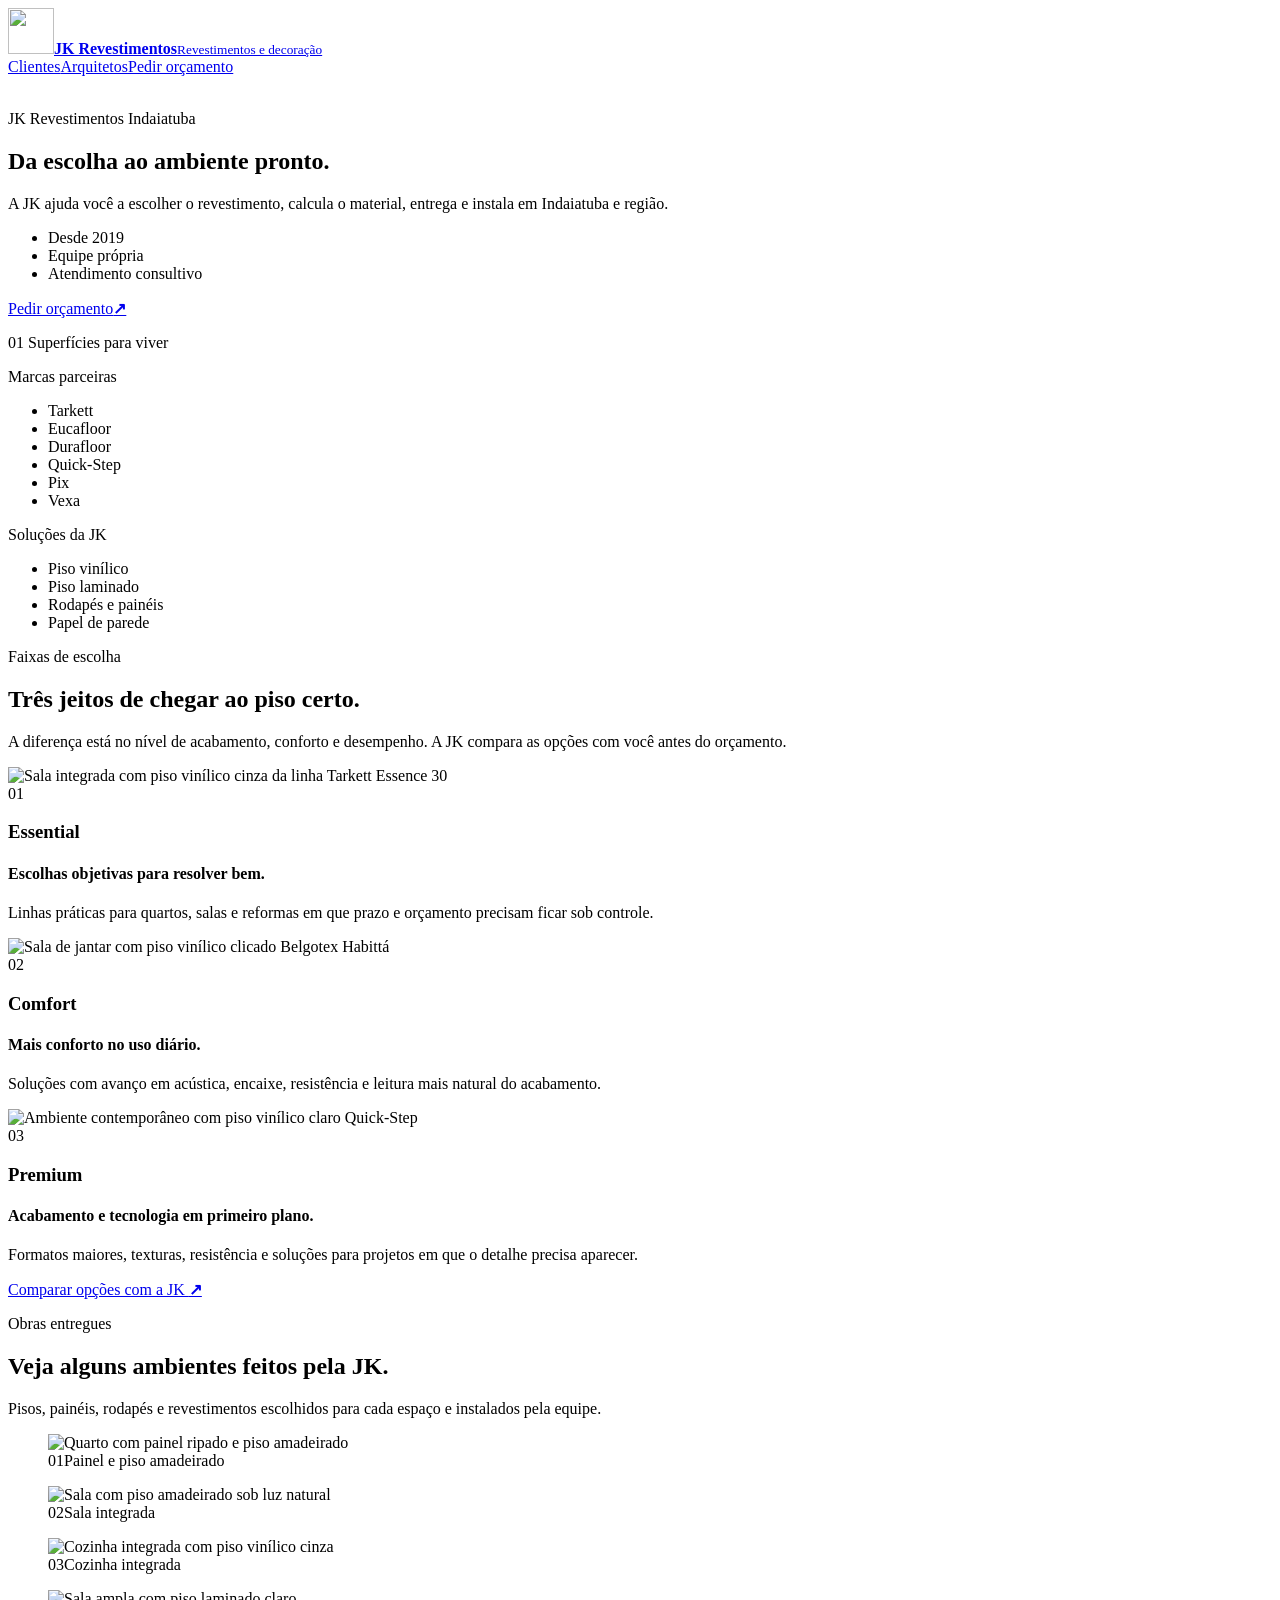
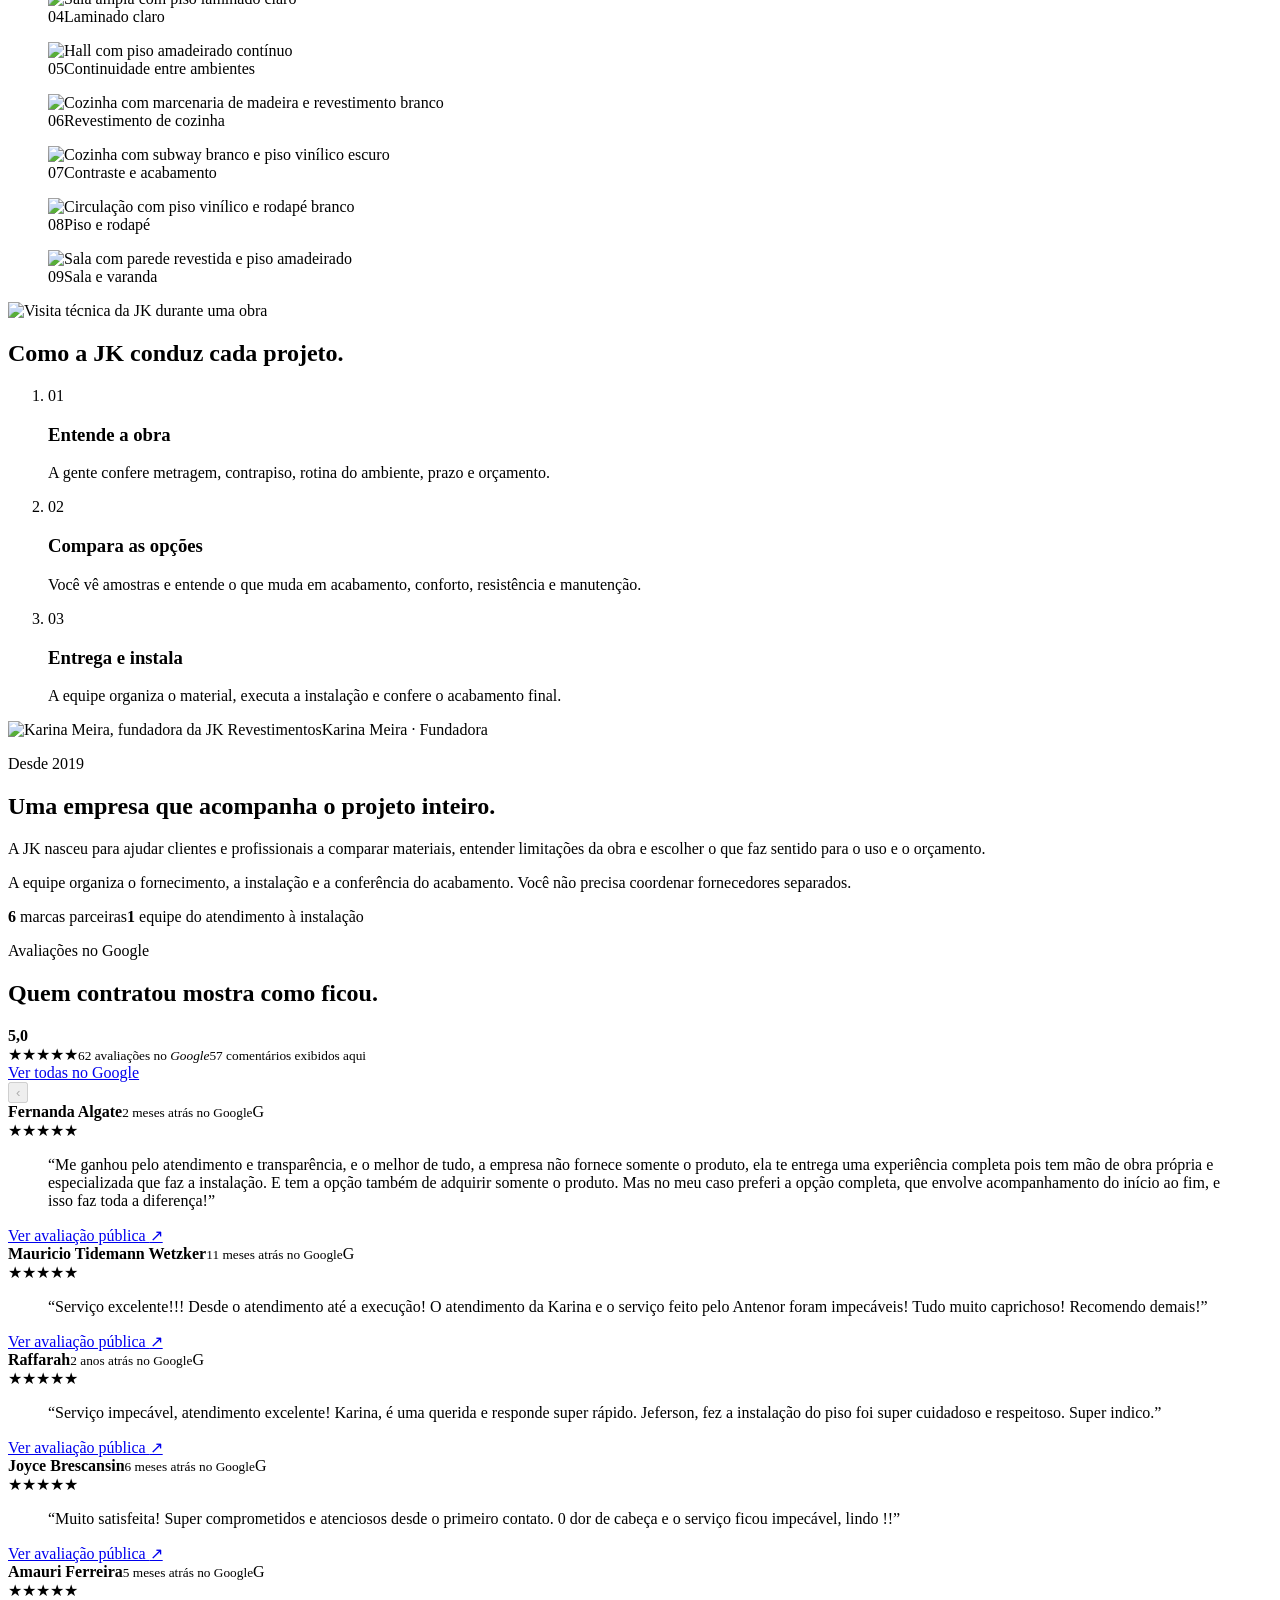
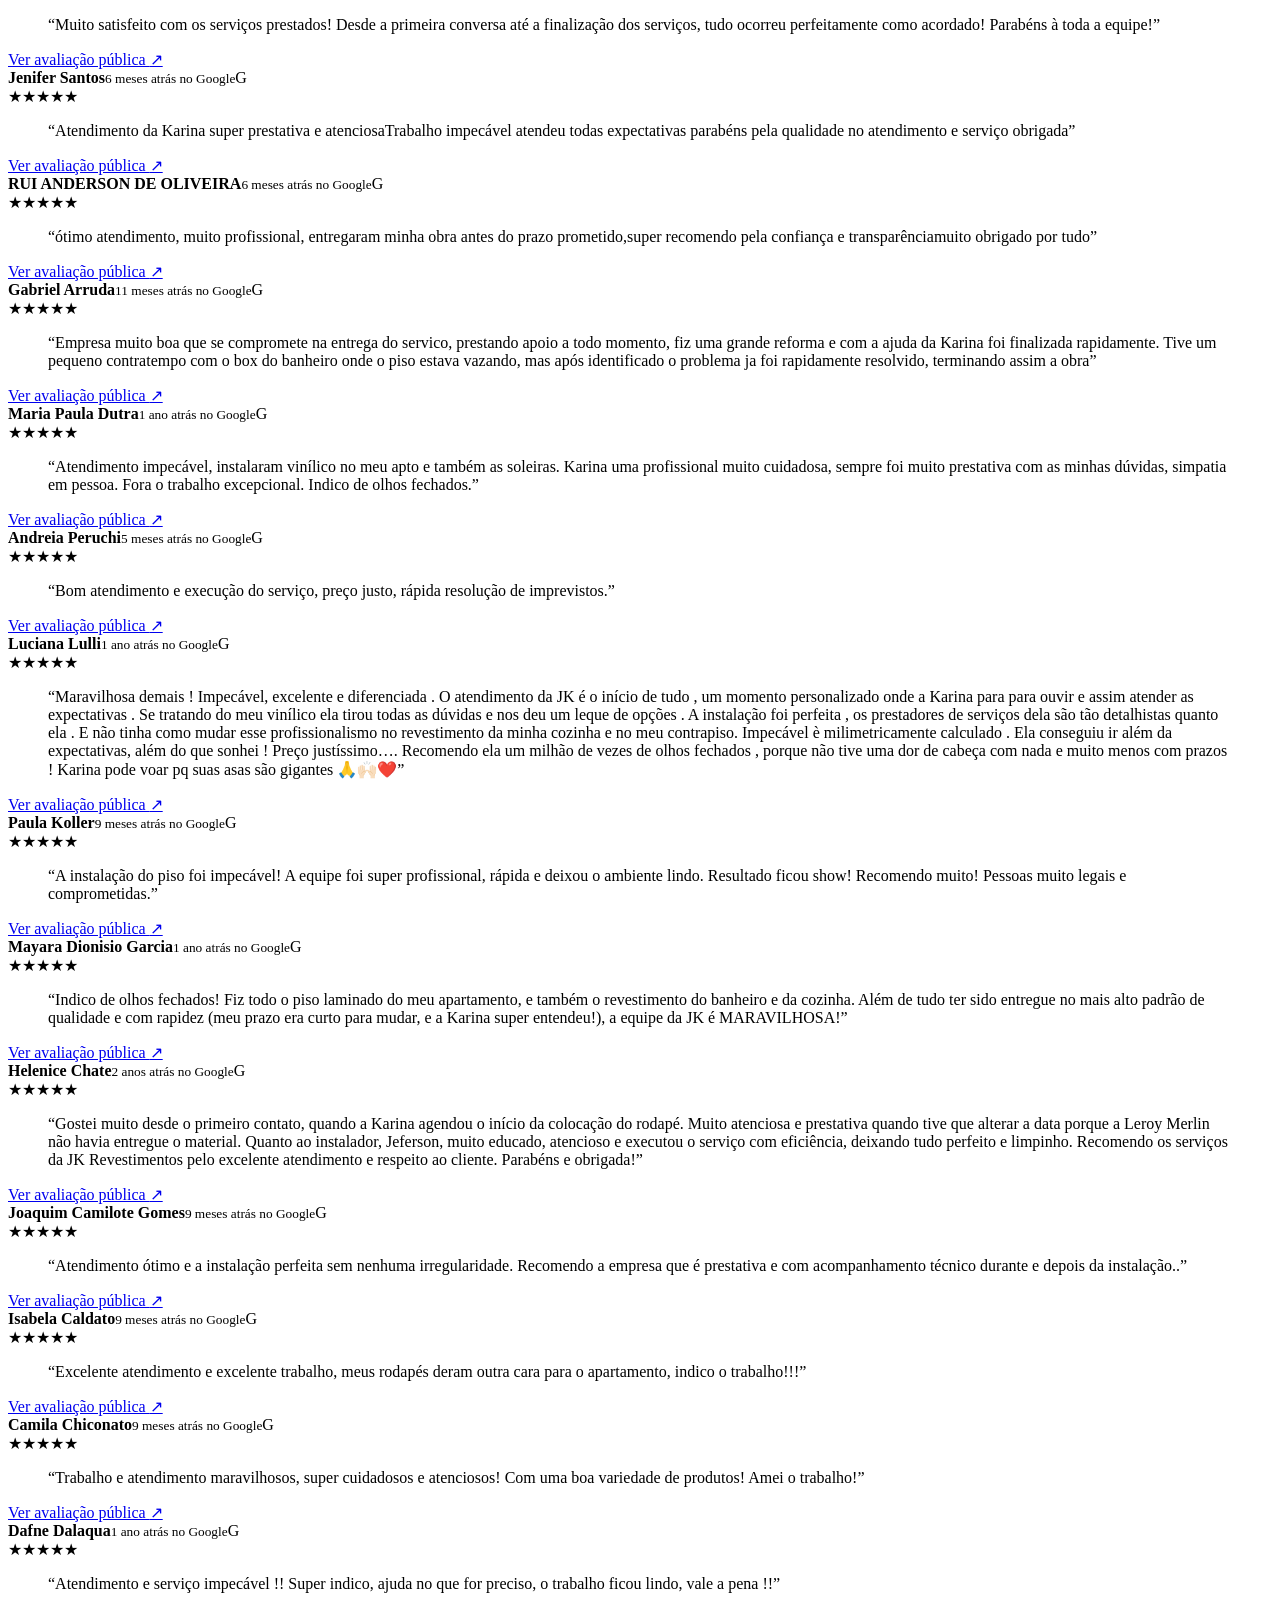
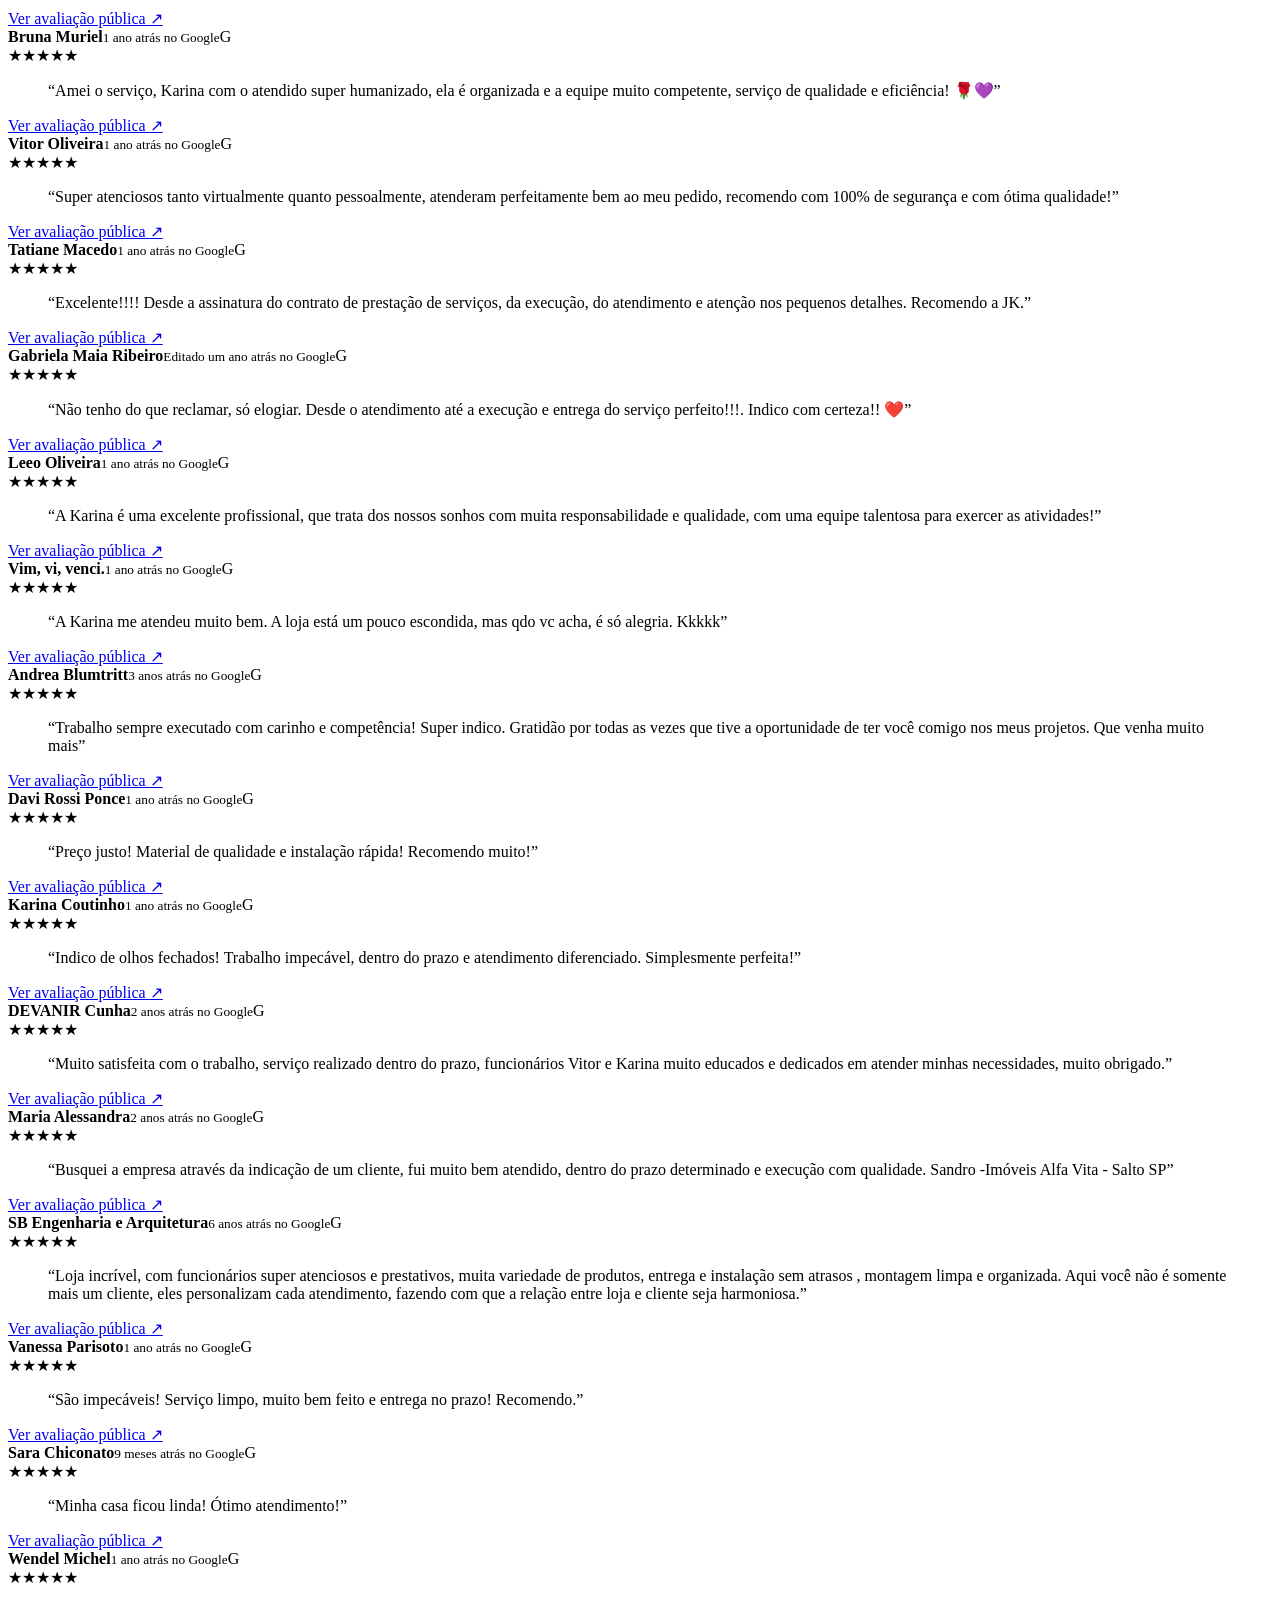
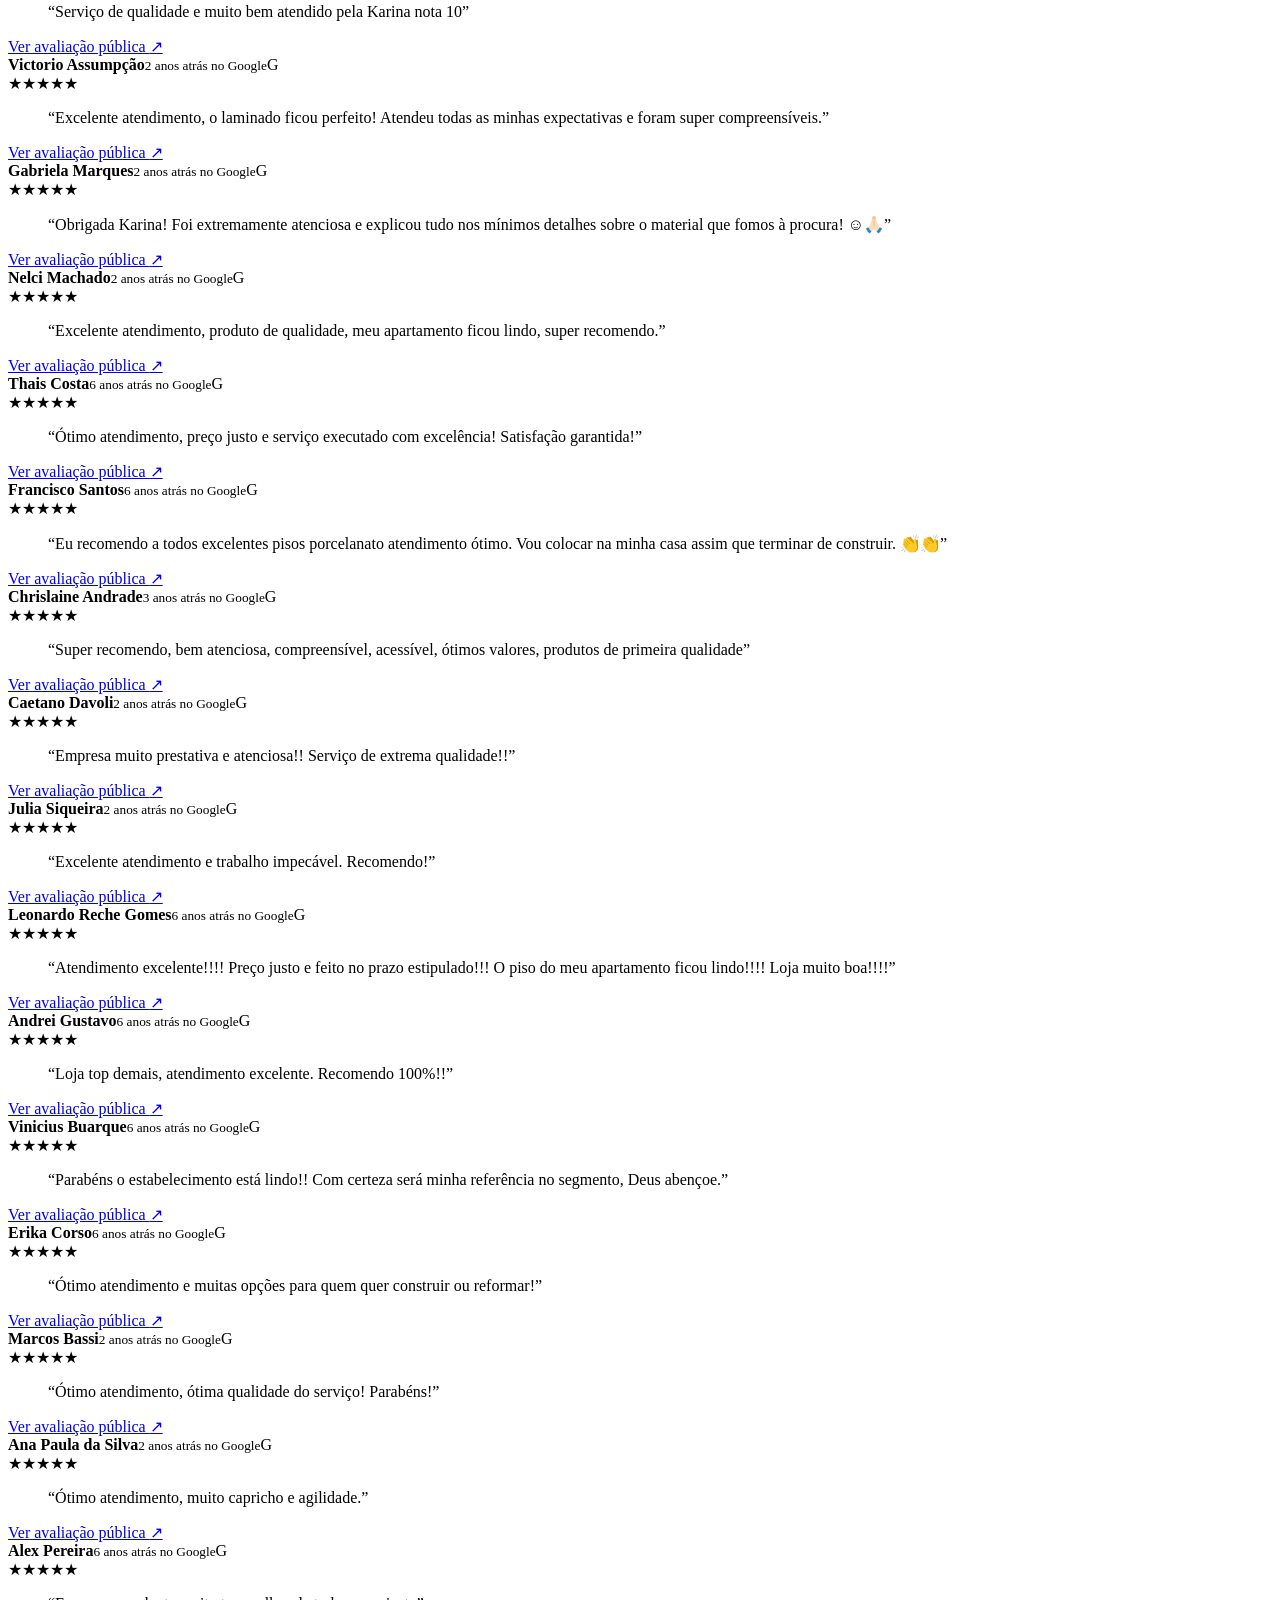
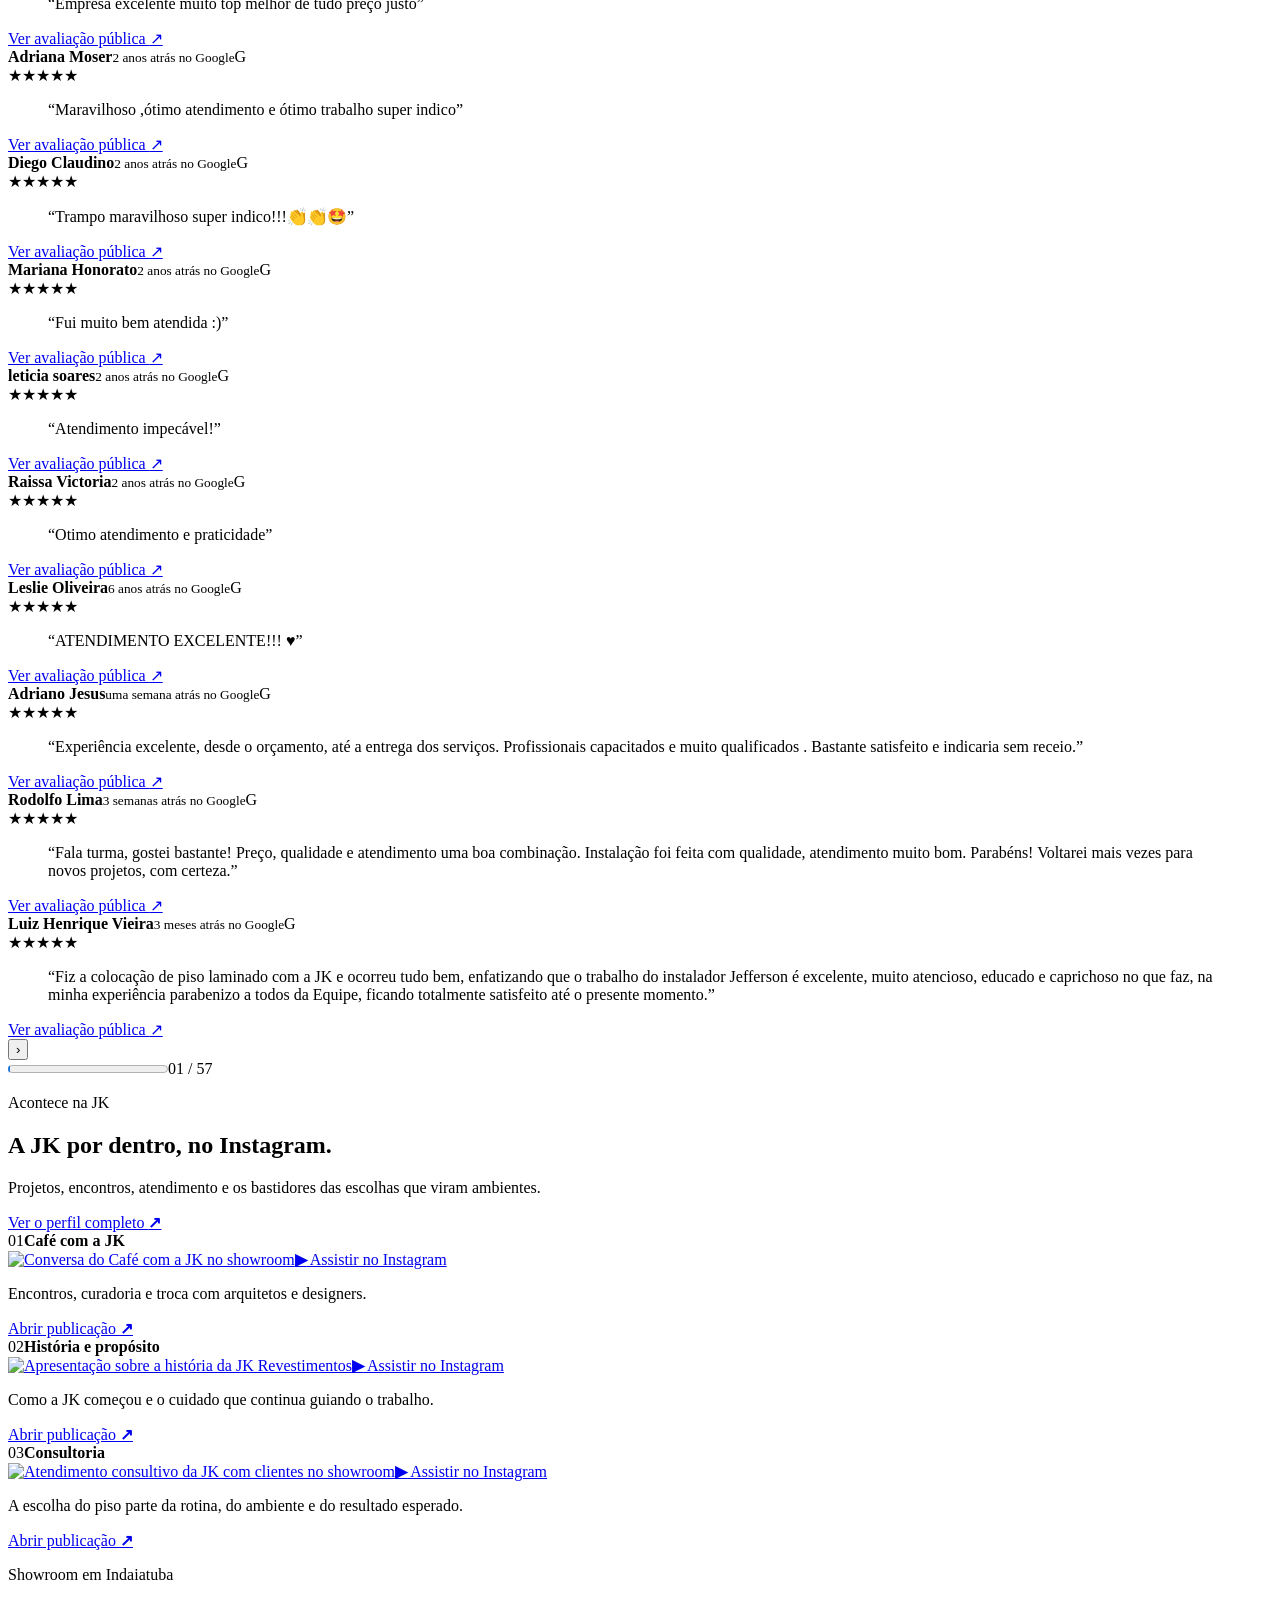
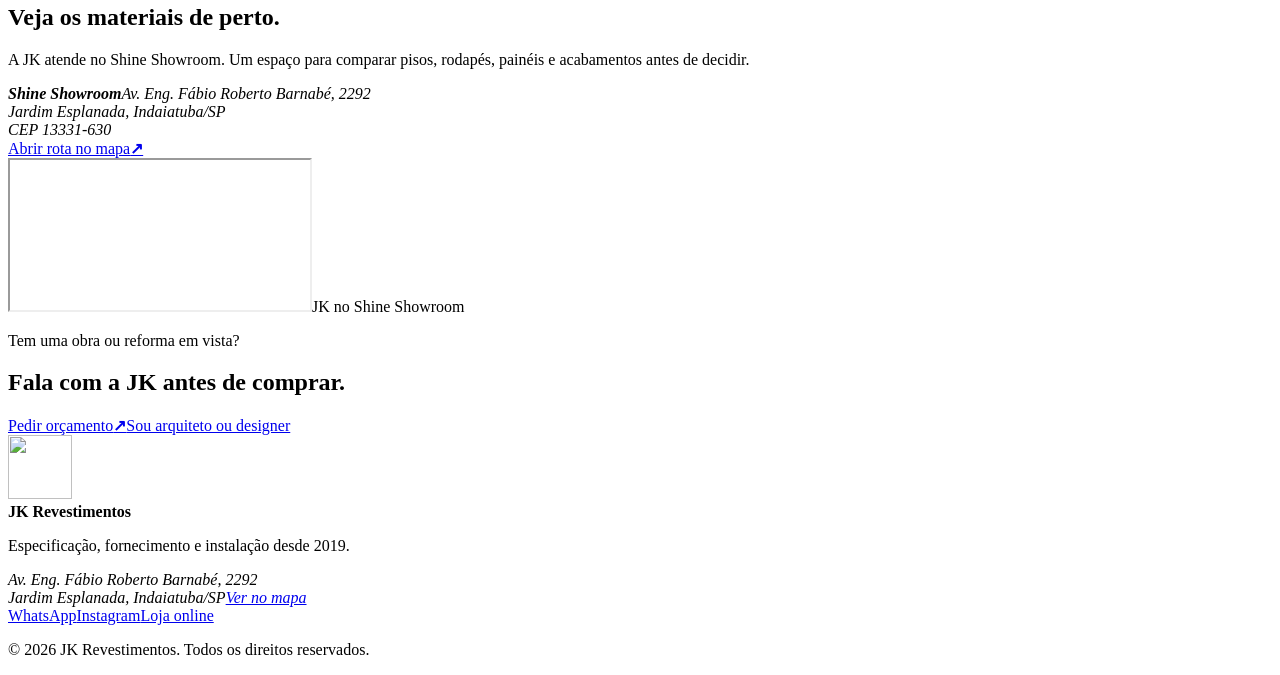
==== commit 166eb394: "Publish complete Google reviews" ====
--- a/index.html
+++ b/index.html
@@ -1 +1 @@
-<!DOCTYPE html><html lang="pt-BR"><head><meta charSet="utf-8"/><meta name="viewport" content="width=device-width, initial-scale=1"/><link rel="preload" as="image" href="/jk-revestimentos-site/assets/brand/jk-logo-official.webp"/><link rel="preload" as="image" href="/jk-revestimentos-site/assets/img/product-essential.avif"/><link rel="stylesheet" href="/jk-revestimentos-site/assets/styles-C2p7KnJs.css" data-precedence="default"/><title>JK Revestimentos</title><meta name="description" content="Escolha, especificação e instalação de revestimentos em Indaiatuba."/><meta name="author" content="JK Revestimentos"/><meta name="theme-color" content="#E9ECEB"/><meta property="og:title" content="JK Revestimentos"/><meta property="og:description" content="Escolha, especificação e instalação de revestimentos em Indaiatuba."/><meta property="og:type" content="website"/><meta property="og:locale" content="pt_BR"/><meta property="og:site_name" content="JK Revestimentos"/><meta property="og:image" content="/jk-revestimentos-site/assets/brand/jk-og.png"/><meta name="twitter:card" content="summary_large_image"/><meta name="twitter:title" content="JK Revestimentos"/><meta name="twitter:description" content="Escolha, especificação e instalação de revestimentos em Indaiatuba."/><meta name="twitter:image" content="/jk-revestimentos-site/assets/brand/jk-og.png"/><link rel="modulepreload" href="/jk-revestimentos-site/assets/index-BJmv0gf9.js"/><link rel="modulepreload" href="/jk-revestimentos-site/assets/routes-BsLKDODe.js"/><link rel="modulepreload" href="/jk-revestimentos-site/assets/site-shell-CU5NoumB.js"/><link rel="icon" href="/jk-revestimentos-site/favicon.ico"/><link rel="icon" type="image/png" sizes="32x32" href="/jk-revestimentos-site/favicon-32.png"/><link rel="icon" type="image/png" sizes="16x16" href="/jk-revestimentos-site/favicon-16.png"/><link rel="apple-touch-icon" href="/jk-revestimentos-site/apple-touch-icon.png"/><link rel="manifest" href="/jk-revestimentos-site/site.webmanifest"/></head><body><!--$--><script type="application/ld+json">{"@context":"https://schema.org","@type":"HomeAndConstructionBusiness","name":"JK Revestimentos","description":"Especificação, fornecimento e instalação de pisos e revestimentos em Indaiatuba.","url":"https://jk-revestimentos.higgsfield.app/","telephone":"+5519992868278","foundingDate":"2019","address":{"@type":"PostalAddress","streetAddress":"Av. Eng. Fábio Roberto Barnabé, 2292","addressLocality":"Indaiatuba","addressRegion":"SP","postalCode":"13331-630","addressCountry":"BR"},"founder":{"@type":"Person","name":"Karina Meira"},"sameAs":["https://www.instagram.com/jkrevestimentos_/","https://www.jkrevestimentos.com.br"]}</script><header class="site-header"><a aria-label="JK Revestimentos, página inicial" class="site-brand active" href="/jk-revestimentos-site/" data-status="active" aria-current="page"><img alt="" height="46" src="/jk-revestimentos-site/assets/brand/jk-logo-official.webp" width="46"/><span><strong>JK Revestimentos</strong><small>Revestimentos e decoração</small></span></a><nav aria-label="Navegação principal" class="site-nav"><a class="active" href="/jk-revestimentos-site/" data-status="active" aria-current="page">Clientes</a><a href="/jk-revestimentos-site/arquitetos">Arquitetos</a><a href="https://wa.me/5519992868278?text=Ol%C3%A1%21%20Vim%20pelo%20site%20da%20JK%20e%20quero%20um%20or%C3%A7amento." rel="noopener">Pedir orçamento</a></nav></header><main><section class="home-hero" aria-labelledby="home-hero-title"><div class="home-hero__media" aria-hidden="true"><img src="/jk-revestimentos-site/assets/img/product-essential.avif" alt=""/></div><div class="home-hero__veil" aria-hidden="true"></div><div class="home-hero__content"><p class="home-hero__kicker">JK Revestimentos <span>Indaiatuba</span></p><h1 id="home-hero-title">Da escolha ao ambiente pronto.</h1><p class="home-hero__body">A JK ajuda você a escolher o revestimento, calcula o material, entrega e instala em Indaiatuba e região.</p><ul class="home-hero__facts" aria-label="Diferenciais da JK Revestimentos"><li>Desde 2019</li><li>Equipe própria</li><li>Atendimento consultivo</li></ul><a class="journey-cta" href="https://wa.me/5519992868278?text=Ol%C3%A1%21%20Vim%20pelo%20site%20da%20JK%20e%20quero%20um%20or%C3%A7amento." rel="noopener"><span>Pedir orçamento</span><b aria-hidden="true">↗</b></a></div><p class="home-hero__note" aria-hidden="true"><span>01</span> Superfícies para viver</p></section><section class="brand-ribbon" aria-label="Marcas parceiras e soluções da JK"><div class="brand-ribbon__group"><p>Marcas parceiras</p><ul class="brand-list"><li>Tarkett</li><li>Eucafloor</li><li>Durafloor</li><li>Quick-Step</li><li>Pix</li><li>Vexa</li></ul></div><div class="brand-ribbon__group brand-ribbon__group--services"><p>Soluções da JK</p><ul class="service-index" aria-label="Soluções oferecidas"><li>Piso vinílico</li><li>Piso laminado</li><li>Rodapés e painéis</li><li>Papel de parede</li></ul></div></section><section class="home-materials" aria-labelledby="home-materials-title"><div class="section-intro"><p class="section-kicker">Faixas de escolha</p><h2 id="home-materials-title">Três jeitos de chegar ao piso certo.</h2><p>A diferença está no nível de acabamento, conforto e desempenho. A JK compara as opções com você antes do orçamento.</p></div><div class="home-materials__grid"><article><img alt="Sala integrada com piso vinílico cinza da linha Tarkett Essence 30" loading="lazy" src="/jk-revestimentos-site/assets/img/product-essential.avif"/><div><span>01</span><h3>Essential</h3><h4>Escolhas objetivas para resolver bem.</h4><p>Linhas práticas para quartos, salas e reformas em que prazo e orçamento precisam ficar sob controle.</p></div></article><article><img alt="Sala de jantar com piso vinílico clicado Belgotex Habittá" loading="lazy" src="/jk-revestimentos-site/assets/img/product-comfort.avif"/><div><span>02</span><h3>Comfort</h3><h4>Mais conforto no uso diário.</h4><p>Soluções com avanço em acústica, encaixe, resistência e leitura mais natural do acabamento.</p></div></article><article><img alt="Ambiente contemporâneo com piso vinílico claro Quick-Step" loading="lazy" src="/jk-revestimentos-site/assets/img/product-premium.avif"/><div><span>03</span><h3>Premium</h3><h4>Acabamento e tecnologia em primeiro plano.</h4><p>Formatos maiores, texturas, resistência e soluções para projetos em que o detalhe precisa aparecer.</p></div></article></div><a class="home-materials__cta" href="https://wa.me/5519992868278?text=Ol%C3%A1%21%20Vim%20pelo%20site%20da%20JK%20e%20quero%20um%20or%C3%A7amento." rel="noopener">Comparar opções com a JK <b aria-hidden="true">↗</b></a></section><section class="projects-section" id="projetos"><div class="section-intro"><p class="section-kicker">Obras entregues</p><h2>Veja alguns ambientes feitos pela JK.</h2><p>Pisos, painéis, rodapés e revestimentos escolhidos para cada espaço e instalados pela equipe.</p></div><div class="project-grid"><figure class="project project-1"><img alt="Quarto com painel ripado e piso amadeirado" loading="lazy" src="/jk-revestimentos-site/assets/img/obra-01.avif"/><figcaption><span>01</span>Painel e piso amadeirado</figcaption></figure><figure class="project project-2"><img alt="Sala com piso amadeirado sob luz natural" loading="lazy" src="/jk-revestimentos-site/assets/img/obra-02.avif"/><figcaption><span>02</span>Sala integrada</figcaption></figure><figure class="project project-3"><img alt="Cozinha integrada com piso vinílico cinza" loading="lazy" src="/jk-revestimentos-site/assets/img/obra-03.avif"/><figcaption><span>03</span>Cozinha integrada</figcaption></figure><figure class="project project-4"><img alt="Sala ampla com piso laminado claro" loading="lazy" src="/jk-revestimentos-site/assets/img/obra-04.avif"/><figcaption><span>04</span>Laminado claro</figcaption></figure><figure class="project project-5"><img alt="Hall com piso amadeirado contínuo" loading="lazy" src="/jk-revestimentos-site/assets/img/obra-05.avif"/><figcaption><span>05</span>Continuidade entre ambientes</figcaption></figure><figure class="project project-6"><img alt="Cozinha com marcenaria de madeira e revestimento branco" loading="lazy" src="/jk-revestimentos-site/assets/img/obra-06.avif"/><figcaption><span>06</span>Revestimento de cozinha</figcaption></figure><figure class="project project-7"><img alt="Cozinha com subway branco e piso vinílico escuro" loading="lazy" src="/jk-revestimentos-site/assets/img/obra-07.avif"/><figcaption><span>07</span>Contraste e acabamento</figcaption></figure><figure class="project project-8"><img alt="Circulação com piso vinílico e rodapé branco" loading="lazy" src="/jk-revestimentos-site/assets/img/obra-08.avif"/><figcaption><span>08</span>Piso e rodapé</figcaption></figure><figure class="project project-9"><img alt="Sala com parede revestida e piso amadeirado" loading="lazy" src="/jk-revestimentos-site/assets/img/obra-09.avif"/><figcaption><span>09</span>Sala e varanda</figcaption></figure></div></section><section class="process-section" id="processo"><div class="process-photo"><img alt="Visita técnica da JK durante uma obra" loading="lazy" src="/jk-revestimentos-site/assets/img/site-visit.avif"/></div><div class="process-copy"><h2>Como a JK conduz cada projeto.</h2><ol><li><span>01</span><div><h3>Entende a obra</h3><p>A gente confere metragem, contrapiso, rotina do ambiente, prazo e orçamento.</p></div></li><li><span>02</span><div><h3>Compara as opções</h3><p>Você vê amostras e entende o que muda em acabamento, conforto, resistência e manutenção.</p></div></li><li><span>03</span><div><h3>Entrega e instala</h3><p>A equipe organiza o material, executa a instalação e confere o acabamento final.</p></div></li></ol></div></section><section class="about-section" id="sobre"><div class="about-portrait"><img alt="Karina Meira, fundadora da JK Revestimentos" loading="lazy" src="/jk-revestimentos-site/assets/img/karina-portrait.avif"/><span>Karina Meira · Fundadora</span></div><div class="about-copy"><p class="section-kicker">Desde 2019</p><h2>Uma empresa que acompanha o projeto inteiro.</h2><p>A JK nasceu para ajudar clientes e profissionais a comparar materiais, entender limitações da obra e escolher o que faz sentido para o uso e o orçamento.</p><p>A equipe organiza o fornecimento, a instalação e a conferência do acabamento. Você não precisa coordenar fornecedores separados.</p><div class="about-facts"><span><b>6</b> marcas parceiras</span><span><b>1</b> equipe do atendimento à instalação</span></div></div></section><section id="avaliacoes" class="reviews-section" aria-labelledby="reviews-title"><h2 class="sr-only" id="reviews-title">Avaliações da JK Revestimentos no Google</h2><div class="reviews-overview"><div class="reviews-score" aria-label="Nota 5 de 5 em 62 avaliações no Google"><strong>5,0</strong><div><span aria-hidden="true">★★★★★</span><small>62 avaliações no <span aria-label="Google" class="google-wordmark"><i>G</i><i>o</i><i>o</i><i>g</i><i>l</i><i>e</i></span></small></div></div><a class="reviews-google-cta" href="https://share.google/Osllg3khzOeyOSdm8" rel="noopener noreferrer" target="_blank">Ver todas no Google</a></div><div class="review-carousel"><button aria-label="Ver avaliações anteriores" class="review-arrow review-arrow--previous" disabled="" type="button"><span aria-hidden="true">‹</span></button><div class="review-track"><article class="review-card"><header><span class="review-avatar review-avatar--1" aria-hidden="true">F</span><span class="review-author"><strong>Fernanda Algate</strong><small>Avaliação pública</small></span><span aria-label="Google" class="review-google-mark">G</span></header><div aria-label="5 estrelas" class="review-stars">★★★★★</div><blockquote>“<!-- -->Me ganhou pelo atendimento e transparência, e o melhor de tudo: a empresa não fornece somente o produto, ela entrega uma experiência completa.<!-- -->”</blockquote><footer>Atendimento e instalação</footer></article><article class="review-card"><header><span class="review-avatar review-avatar--2" aria-hidden="true">M</span><span class="review-author"><strong>Mauricio Tidemann Wetzker</strong><small>Avaliação pública</small></span><span aria-label="Google" class="review-google-mark">G</span></header><div aria-label="5 estrelas" class="review-stars">★★★★★</div><blockquote>“<!-- -->O atendimento da Karina e o serviço feito pelo Antenor foram impecáveis. Tudo muito caprichoso. Recomendo demais!<!-- -->”</blockquote><footer>Execução</footer></article><article class="review-card"><header><span class="review-avatar review-avatar--3" aria-hidden="true">J</span><span class="review-author"><strong>Joyce Brescansin</strong><small>Avaliação pública</small></span><span aria-label="Google" class="review-google-mark">G</span></header><div aria-label="5 estrelas" class="review-stars">★★★★★</div><blockquote>“<!-- -->Super comprometidos e atenciosos desde o primeiro contato. Zero dor de cabeça e o serviço ficou impecável, lindo!<!-- -->”</blockquote><footer>Experiência completa</footer></article><article class="review-card"><header><span class="review-avatar review-avatar--1" aria-hidden="true">A</span><span class="review-author"><strong>Amauri Ferreira</strong><small>Avaliação pública</small></span><span aria-label="Google" class="review-google-mark">G</span></header><div aria-label="5 estrelas" class="review-stars">★★★★★</div><blockquote>“<!-- -->Desde a primeira conversa até a finalização dos serviços, tudo ocorreu perfeitamente como acordado!<!-- -->”</blockquote><footer>Compromisso</footer></article><article class="review-card"><header><span class="review-avatar review-avatar--2" aria-hidden="true">M</span><span class="review-author"><strong>Maria Paula Dutra</strong><small>Avaliação pública</small></span><span aria-label="Google" class="review-google-mark">G</span></header><div aria-label="5 estrelas" class="review-stars">★★★★★</div><blockquote>“<!-- -->Atendimento impecável. Instalaram vinílico no meu apartamento e também as soleiras. Trabalho excepcional, indico de olhos fechados.<!-- -->”</blockquote><footer>Piso vinílico</footer></article><article class="review-card"><header><span class="review-avatar review-avatar--3" aria-hidden="true">A</span><span class="review-author"><strong>Andreia Peruchi</strong><small>Avaliação pública</small></span><span aria-label="Google" class="review-google-mark">G</span></header><div aria-label="5 estrelas" class="review-stars">★★★★★</div><blockquote>“<!-- -->Bom atendimento e execução do serviço, preço justo e rápida resolução de imprevistos.<!-- -->”</blockquote><footer>Pós-venda</footer></article></div><button aria-label="Ver próximas avaliações" class="review-arrow review-arrow--next" type="button"><span aria-hidden="true">›</span></button></div><div aria-label="Posição no carrossel de avaliações" class="review-pagination"><button aria-label="Ir para grupo 1" aria-current="true" type="button"></button><button aria-label="Ir para grupo 2" type="button"></button><button aria-label="Ir para grupo 3" type="button"></button><button aria-label="Ir para grupo 4" type="button"></button><button aria-label="Ir para grupo 5" type="button"></button><button aria-label="Ir para grupo 6" type="button"></button></div></section><section id="instagram" class="instagram-section" aria-labelledby="instagram-title"><div class="instagram-heading"><div><p class="section-kicker">Acontece na JK</p><h2 id="instagram-title">A JK por dentro, no Instagram.</h2></div><div><p>Projetos, encontros, atendimento e os bastidores das escolhas que viram ambientes.</p><a href="https://www.instagram.com/jkrevestimentos_/" rel="noopener noreferrer" target="_blank">Ver o perfil completo <b aria-hidden="true">↗</b></a></div></div><div class="instagram-feed" aria-label="Publicações da JK no Instagram"><article class="instagram-post"><header><span>01</span><strong>Café com a JK</strong></header><a class="instagram-post__media" href="https://www.instagram.com/p/Dcj0wLYRVnt/" rel="noopener noreferrer" target="_blank"><img alt="Conversa do Café com a JK no showroom" loading="lazy" src="/jk-revestimentos-site/assets/img/instagram-cafe-jk.jpg"/><span><b aria-hidden="true">▶</b> Assistir no Instagram</span></a><footer><p>Encontros, curadoria e troca com arquitetos e designers.</p><a href="https://www.instagram.com/p/Dcj0wLYRVnt/" rel="noopener noreferrer" target="_blank" aria-label="Abrir Café com a JK no Instagram">Abrir publicação <b aria-hidden="true">↗</b></a></footer></article><article class="instagram-post"><header><span>02</span><strong>História e propósito</strong></header><a class="instagram-post__media" href="https://www.instagram.com/p/DdHdKLcu4W_/" rel="noopener noreferrer" target="_blank"><img alt="Apresentação sobre a história da JK Revestimentos" loading="lazy" src="/jk-revestimentos-site/assets/img/instagram-historia-jk.jpg"/><span><b aria-hidden="true">▶</b> Assistir no Instagram</span></a><footer><p>Como a JK começou e o cuidado que continua guiando o trabalho.</p><a href="https://www.instagram.com/p/DdHdKLcu4W_/" rel="noopener noreferrer" target="_blank" aria-label="Abrir História e propósito no Instagram">Abrir publicação <b aria-hidden="true">↗</b></a></footer></article><article class="instagram-post"><header><span>03</span><strong>Consultoria</strong></header><a class="instagram-post__media" href="https://www.instagram.com/p/DarHidmRy-H/" rel="noopener noreferrer" target="_blank"><img alt="Atendimento consultivo da JK com clientes no showroom" loading="lazy" src="/jk-revestimentos-site/assets/img/instagram-consultoria-jk.jpg"/><span><b aria-hidden="true">▶</b> Assistir no Instagram</span></a><footer><p>A escolha do piso parte da rotina, do ambiente e do resultado esperado.</p><a href="https://www.instagram.com/p/DarHidmRy-H/" rel="noopener noreferrer" target="_blank" aria-label="Abrir Consultoria no Instagram">Abrir publicação <b aria-hidden="true">↗</b></a></footer></article></div></section><section id="localizacao" class="location-section" aria-labelledby="location-title"><div class="location-copy"><p class="section-kicker">Showroom em Indaiatuba</p><h2 id="location-title">Veja os materiais de perto.</h2><p>A JK atende no Shine Showroom. Um espaço para comparar pisos, rodapés, painéis e acabamentos antes de decidir.</p><address><strong>Shine Showroom</strong>Av. Eng. Fábio Roberto Barnabé, 2292<br/>Jardim Esplanada, Indaiatuba/SP<br/>CEP 13331-630</address><a href="https://www.google.com/maps/search/?api=1&amp;query=JK+Revestimentos%2C+Av.+Eng.+F%C3%A1bio+Roberto+Barnab%C3%A9%2C+2292+-+Jardim+Esplanada%2C+Indaiatuba+-+SP%2C+13331-630" rel="noopener noreferrer" target="_blank"><span>Abrir rota no mapa</span><b aria-hidden="true">↗</b></a></div><div class="location-map"><iframe allowFullScreen="" loading="lazy" referrerPolicy="no-referrer-when-downgrade" src="https://www.openstreetmap.org/export/embed.html?bbox=-47.2305%2C-23.0913%2C-47.2206%2C-23.0852&amp;layer=mapnik&amp;marker=-23.0882261%2C-47.2255482" title="Mapa do Shine Showroom em Indaiatuba"></iframe><span>JK no Shine Showroom</span></div></section><section class="contact-band"><div><p>Tem uma obra ou reforma em vista?</p><h2>Fala com a JK antes de comprar.</h2></div><a href="https://wa.me/5519992868278?text=Ol%C3%A1%21%20Vim%20pelo%20site%20da%20JK%20e%20quero%20um%20or%C3%A7amento." rel="noopener"><span>Pedir orçamento</span><b aria-hidden="true">↗</b></a><a href="/jk-revestimentos-site/arquitetos">Sou arquiteto ou designer</a></section></main><footer class="site-footer"><div class="footer-brand"><img alt="" height="64" src="/jk-revestimentos-site/assets/brand/jk-logo-official.webp" width="64"/><div><strong>JK Revestimentos</strong><p>Especificação, fornecimento e instalação desde 2019.</p></div></div><address>Av. Eng. Fábio Roberto Barnabé, 2292<br/>Jardim Esplanada, Indaiatuba/SP<a href="https://www.google.com/maps/search/?api=1&amp;query=JK+Revestimentos%2C+Av.+Eng.+F%C3%A1bio+Roberto+Barnab%C3%A9%2C+2292+-+Jardim+Esplanada%2C+Indaiatuba+-+SP%2C+13331-630" rel="noopener">Ver no mapa</a></address><div class="footer-links"><a href="https://wa.me/5519992868278?text=Ol%C3%A1%21%20Vim%20pelo%20site%20da%20JK%20e%20quero%20um%20or%C3%A7amento." rel="noopener">WhatsApp</a><a href="https://www.instagram.com/jkrevestimentos_/" rel="noopener">Instagram</a><a href="https://www.jkrevestimentos.com.br" rel="noopener">Loja online</a></div><p class="footer-legal">© 2026 JK Revestimentos. Todos os direitos reservados.</p></footer><!--/$--><script class="$tsr" id="$tsr-stream-barrier">(self.$R=self.$R||{})["tsr"]=[];self.$_TSR={h(){this.hydrated=!0,this.c()},e(){this.streamEnded=!0,this.c()},c(){this.hydrated&&this.streamEnded&&(delete self.$_TSR,delete self.$R.tsr)},p(e){this.initialized?e():this.buffer.push(e)},buffer:[]};$_TSR.router=($R=>$R[0]={manifest:$R[1]={routes:$R[2]={__root__:$R[3]={preloads:$R[4]=["/jk-revestimentos-site/assets/index-BJmv0gf9.js"],scripts:$R[5]=[$R[6]={attrs:$R[7]={type:"module",async:!0,src:"/jk-revestimentos-site/assets/index-BJmv0gf9.js"}}]},"/":$R[8]={preloads:$R[9]=["/jk-revestimentos-site/assets/routes-BsLKDODe.js","/jk-revestimentos-site/assets/site-shell-CU5NoumB.js"]}}},matches:$R[10]=[$R[11]={i:"__root__",u:1791394319915,s:"success",ssr:!0},$R[12]={i:"",u:1791394319915,s:"success",ssr:!0}],lastMatchId:""})($R["tsr"]);$_TSR.e();document.currentScript.remove()</script><script type="module" async="" src="/jk-revestimentos-site/assets/index-BJmv0gf9.js"></script></body></html>+<!DOCTYPE html><html lang="pt-BR"><head><meta charSet="utf-8"/><meta name="viewport" content="width=device-width, initial-scale=1"/><link rel="preload" as="image" href="/jk-revestimentos-site/assets/brand/jk-logo-official.webp"/><link rel="preload" as="image" href="/jk-revestimentos-site/assets/img/product-essential.avif"/><link rel="stylesheet" href="/jk-revestimentos-site/assets/styles-Bh2p44in.css" data-precedence="default"/><title>JK Revestimentos</title><meta name="description" content="Escolha, especificação e instalação de revestimentos em Indaiatuba."/><meta name="author" content="JK Revestimentos"/><meta name="theme-color" content="#E9ECEB"/><meta property="og:title" content="JK Revestimentos"/><meta property="og:description" content="Escolha, especificação e instalação de revestimentos em Indaiatuba."/><meta property="og:type" content="website"/><meta property="og:locale" content="pt_BR"/><meta property="og:site_name" content="JK Revestimentos"/><meta property="og:image" content="/jk-revestimentos-site/assets/brand/jk-og.png"/><meta name="twitter:card" content="summary_large_image"/><meta name="twitter:title" content="JK Revestimentos"/><meta name="twitter:description" content="Escolha, especificação e instalação de revestimentos em Indaiatuba."/><meta name="twitter:image" content="/jk-revestimentos-site/assets/brand/jk-og.png"/><link rel="modulepreload" href="/jk-revestimentos-site/assets/index-DcHCKT0g.js"/><link rel="modulepreload" href="/jk-revestimentos-site/assets/routes-pw-mBoMl.js"/><link rel="modulepreload" href="/jk-revestimentos-site/assets/site-shell-BgmPcpQd.js"/><link rel="icon" href="/jk-revestimentos-site/favicon.ico"/><link rel="icon" type="image/png" sizes="32x32" href="/jk-revestimentos-site/favicon-32.png"/><link rel="icon" type="image/png" sizes="16x16" href="/jk-revestimentos-site/favicon-16.png"/><link rel="apple-touch-icon" href="/jk-revestimentos-site/apple-touch-icon.png"/><link rel="manifest" href="/jk-revestimentos-site/site.webmanifest"/></head><body><!--$--><script type="application/ld+json">{"@context":"https://schema.org","@type":"HomeAndConstructionBusiness","name":"JK Revestimentos","description":"Especificação, fornecimento e instalação de pisos e revestimentos em Indaiatuba.","url":"https://jk-revestimentos.higgsfield.app/","telephone":"+5519992868278","foundingDate":"2019","address":{"@type":"PostalAddress","streetAddress":"Av. Eng. Fábio Roberto Barnabé, 2292","addressLocality":"Indaiatuba","addressRegion":"SP","postalCode":"13331-630","addressCountry":"BR"},"founder":{"@type":"Person","name":"Karina Meira"},"sameAs":["https://www.instagram.com/jkrevestimentos_/","https://www.jkrevestimentos.com.br"]}</script><header class="site-header"><a aria-label="JK Revestimentos, página inicial" class="site-brand active" href="/jk-revestimentos-site/" data-status="active" aria-current="page"><img alt="" height="46" src="/jk-revestimentos-site/assets/brand/jk-logo-official.webp" width="46"/><span><strong>JK Revestimentos</strong><small>Revestimentos e decoração</small></span></a><nav aria-label="Navegação principal" class="site-nav"><a class="active" href="/jk-revestimentos-site/" data-status="active" aria-current="page">Clientes</a><a href="/jk-revestimentos-site/arquitetos">Arquitetos</a><a href="https://wa.me/5519992868278?text=Ol%C3%A1%21%20Vim%20pelo%20site%20da%20JK%20e%20quero%20um%20or%C3%A7amento." rel="noopener">Pedir orçamento</a></nav></header><main><section class="home-hero" aria-labelledby="home-hero-title"><div class="home-hero__media" aria-hidden="true"><img src="/jk-revestimentos-site/assets/img/product-essential.avif" alt=""/></div><div class="home-hero__veil" aria-hidden="true"></div><div class="home-hero__content"><p class="home-hero__kicker">JK Revestimentos <span>Indaiatuba</span></p><h1 id="home-hero-title">Da escolha ao ambiente pronto.</h1><p class="home-hero__body">A JK ajuda você a escolher o revestimento, calcula o material, entrega e instala em Indaiatuba e região.</p><ul class="home-hero__facts" aria-label="Diferenciais da JK Revestimentos"><li>Desde 2019</li><li>Equipe própria</li><li>Atendimento consultivo</li></ul><a class="journey-cta" href="https://wa.me/5519992868278?text=Ol%C3%A1%21%20Vim%20pelo%20site%20da%20JK%20e%20quero%20um%20or%C3%A7amento." rel="noopener"><span>Pedir orçamento</span><b aria-hidden="true">↗</b></a></div><p class="home-hero__note" aria-hidden="true"><span>01</span> Superfícies para viver</p></section><section class="brand-ribbon" aria-label="Marcas parceiras e soluções da JK"><div class="brand-ribbon__group"><p>Marcas parceiras</p><ul class="brand-list"><li>Tarkett</li><li>Eucafloor</li><li>Durafloor</li><li>Quick-Step</li><li>Pix</li><li>Vexa</li></ul></div><div class="brand-ribbon__group brand-ribbon__group--services"><p>Soluções da JK</p><ul class="service-index" aria-label="Soluções oferecidas"><li>Piso vinílico</li><li>Piso laminado</li><li>Rodapés e painéis</li><li>Papel de parede</li></ul></div></section><section class="home-materials" aria-labelledby="home-materials-title"><div class="section-intro"><p class="section-kicker">Faixas de escolha</p><h2 id="home-materials-title">Três jeitos de chegar ao piso certo.</h2><p>A diferença está no nível de acabamento, conforto e desempenho. A JK compara as opções com você antes do orçamento.</p></div><div class="home-materials__grid"><article><img alt="Sala integrada com piso vinílico cinza da linha Tarkett Essence 30" loading="lazy" src="/jk-revestimentos-site/assets/img/product-essential.avif"/><div><span>01</span><h3>Essential</h3><h4>Escolhas objetivas para resolver bem.</h4><p>Linhas práticas para quartos, salas e reformas em que prazo e orçamento precisam ficar sob controle.</p></div></article><article><img alt="Sala de jantar com piso vinílico clicado Belgotex Habittá" loading="lazy" src="/jk-revestimentos-site/assets/img/product-comfort.avif"/><div><span>02</span><h3>Comfort</h3><h4>Mais conforto no uso diário.</h4><p>Soluções com avanço em acústica, encaixe, resistência e leitura mais natural do acabamento.</p></div></article><article><img alt="Ambiente contemporâneo com piso vinílico claro Quick-Step" loading="lazy" src="/jk-revestimentos-site/assets/img/product-premium.avif"/><div><span>03</span><h3>Premium</h3><h4>Acabamento e tecnologia em primeiro plano.</h4><p>Formatos maiores, texturas, resistência e soluções para projetos em que o detalhe precisa aparecer.</p></div></article></div><a class="home-materials__cta" href="https://wa.me/5519992868278?text=Ol%C3%A1%21%20Vim%20pelo%20site%20da%20JK%20e%20quero%20um%20or%C3%A7amento." rel="noopener">Comparar opções com a JK <b aria-hidden="true">↗</b></a></section><section class="projects-section" id="projetos"><div class="section-intro"><p class="section-kicker">Obras entregues</p><h2>Veja alguns ambientes feitos pela JK.</h2><p>Pisos, painéis, rodapés e revestimentos escolhidos para cada espaço e instalados pela equipe.</p></div><div class="project-grid"><figure class="project project-1"><img alt="Quarto com painel ripado e piso amadeirado" loading="lazy" src="/jk-revestimentos-site/assets/img/obra-01.avif"/><figcaption><span>01</span>Painel e piso amadeirado</figcaption></figure><figure class="project project-2"><img alt="Sala com piso amadeirado sob luz natural" loading="lazy" src="/jk-revestimentos-site/assets/img/obra-02.avif"/><figcaption><span>02</span>Sala integrada</figcaption></figure><figure class="project project-3"><img alt="Cozinha integrada com piso vinílico cinza" loading="lazy" src="/jk-revestimentos-site/assets/img/obra-03.avif"/><figcaption><span>03</span>Cozinha integrada</figcaption></figure><figure class="project project-4"><img alt="Sala ampla com piso laminado claro" loading="lazy" src="/jk-revestimentos-site/assets/img/obra-04.avif"/><figcaption><span>04</span>Laminado claro</figcaption></figure><figure class="project project-5"><img alt="Hall com piso amadeirado contínuo" loading="lazy" src="/jk-revestimentos-site/assets/img/obra-05.avif"/><figcaption><span>05</span>Continuidade entre ambientes</figcaption></figure><figure class="project project-6"><img alt="Cozinha com marcenaria de madeira e revestimento branco" loading="lazy" src="/jk-revestimentos-site/assets/img/obra-06.avif"/><figcaption><span>06</span>Revestimento de cozinha</figcaption></figure><figure class="project project-7"><img alt="Cozinha com subway branco e piso vinílico escuro" loading="lazy" src="/jk-revestimentos-site/assets/img/obra-07.avif"/><figcaption><span>07</span>Contraste e acabamento</figcaption></figure><figure class="project project-8"><img alt="Circulação com piso vinílico e rodapé branco" loading="lazy" src="/jk-revestimentos-site/assets/img/obra-08.avif"/><figcaption><span>08</span>Piso e rodapé</figcaption></figure><figure class="project project-9"><img alt="Sala com parede revestida e piso amadeirado" loading="lazy" src="/jk-revestimentos-site/assets/img/obra-09.avif"/><figcaption><span>09</span>Sala e varanda</figcaption></figure></div></section><section class="process-section" id="processo"><div class="process-photo"><img alt="Visita técnica da JK durante uma obra" loading="lazy" src="/jk-revestimentos-site/assets/img/site-visit.avif"/></div><div class="process-copy"><h2>Como a JK conduz cada projeto.</h2><ol><li><span>01</span><div><h3>Entende a obra</h3><p>A gente confere metragem, contrapiso, rotina do ambiente, prazo e orçamento.</p></div></li><li><span>02</span><div><h3>Compara as opções</h3><p>Você vê amostras e entende o que muda em acabamento, conforto, resistência e manutenção.</p></div></li><li><span>03</span><div><h3>Entrega e instala</h3><p>A equipe organiza o material, executa a instalação e confere o acabamento final.</p></div></li></ol></div></section><section class="about-section" id="sobre"><div class="about-portrait"><img alt="Karina Meira, fundadora da JK Revestimentos" loading="lazy" src="/jk-revestimentos-site/assets/img/karina-portrait.avif"/><span>Karina Meira · Fundadora</span></div><div class="about-copy"><p class="section-kicker">Desde 2019</p><h2>Uma empresa que acompanha o projeto inteiro.</h2><p>A JK nasceu para ajudar clientes e profissionais a comparar materiais, entender limitações da obra e escolher o que faz sentido para o uso e o orçamento.</p><p>A equipe organiza o fornecimento, a instalação e a conferência do acabamento. Você não precisa coordenar fornecedores separados.</p><div class="about-facts"><span><b>6</b> marcas parceiras</span><span><b>1</b> equipe do atendimento à instalação</span></div></div></section><section id="avaliacoes" class="reviews-section" aria-labelledby="reviews-title"><div class="reviews-heading"><p class="section-kicker">Avaliações no Google</p><h2 id="reviews-title">Quem contratou mostra como ficou.</h2></div><div class="reviews-overview"><div class="reviews-score" aria-label="Nota 5 de 5 em 62 avaliações no Google"><strong>5,0</strong><div><span aria-hidden="true">★★★★★</span><small>62 avaliações no <span aria-label="Google" class="google-wordmark"><i>G</i><i>o</i><i>o</i><i>g</i><i>l</i><i>e</i></span></small><small class="reviews-shown">57<!-- --> comentários exibidos aqui</small></div></div><a class="reviews-google-cta" href="https://share.google/oX4jFhSPtCmzmz5eQ" rel="noopener noreferrer" target="_blank">Ver todas no Google</a></div><div class="review-carousel"><button aria-label="Ver avaliações anteriores" class="review-arrow review-arrow--previous" disabled="" type="button"><span aria-hidden="true">‹</span></button><div class="review-track"><article class="review-card"><header><a href="https://www.google.com/maps/contrib/112672199840340449472/reviews?hl=pt-BR" rel="noopener noreferrer" target="_blank" tabindex="-1"><img alt="" class="review-avatar" loading="lazy" referrerPolicy="no-referrer" src="https://lh3.googleusercontent.com/a/ACg8ocIi_mkdkqdMZYsSqjcU75g0wc-mfQdgWNHQXSwVorDJDkjL8w=s64-c-rp-mo-br100"/></a><span class="review-author"><strong>Fernanda Algate</strong><small>2 meses atrás<!-- --> no Google</small></span><span aria-label="Google" class="review-google-mark">G</span></header><div aria-label="5 estrelas" class="review-stars">★★★★★</div><blockquote>“<!-- -->Me ganhou pelo atendimento e transparência, e o melhor de tudo, a empresa não fornece somente o produto, ela te entrega uma experiência completa pois tem mão de obra própria e especializada que faz a instalação. E tem a opção também de adquirir somente o produto. Mas no meu caso preferi a opção completa, que envolve acompanhamento do início ao fim, e isso faz toda a diferença!<!-- -->”</blockquote><footer><a href="https://www.google.com/maps/contrib/112672199840340449472/reviews?hl=pt-BR" rel="noopener noreferrer" target="_blank">Ver avaliação pública <span aria-hidden="true">↗</span></a></footer></article><article class="review-card"><header><a href="https://www.google.com/maps/contrib/100209731523446931066/reviews?hl=pt-BR" rel="noopener noreferrer" target="_blank" tabindex="-1"><img alt="" class="review-avatar" loading="lazy" referrerPolicy="no-referrer" src="https://lh3.googleusercontent.com/a/ACg8ocLsZ0sR91FkCLeVmIuO_F4CmOQlb7H6eBpye9wcRI4RmBVj=s64-c-rp-mo-ba12-br100"/></a><span class="review-author"><strong>Mauricio Tidemann Wetzker</strong><small>11 meses atrás<!-- --> no Google</small></span><span aria-label="Google" class="review-google-mark">G</span></header><div aria-label="5 estrelas" class="review-stars">★★★★★</div><blockquote>“<!-- -->Serviço excelente!!! Desde o atendimento até a execução! O atendimento da Karina e o serviço feito pelo Antenor foram impecáveis! Tudo muito caprichoso! Recomendo demais!<!-- -->”</blockquote><footer><a href="https://www.google.com/maps/contrib/100209731523446931066/reviews?hl=pt-BR" rel="noopener noreferrer" target="_blank">Ver avaliação pública <span aria-hidden="true">↗</span></a></footer></article><article class="review-card"><header><a href="https://www.google.com/maps/contrib/104608813586053037656/reviews?hl=pt-BR" rel="noopener noreferrer" target="_blank" tabindex="-1"><img alt="" class="review-avatar" loading="lazy" referrerPolicy="no-referrer" src="https://lh3.googleusercontent.com/a-/ALV-UjULozwad0fSDG00KmfINPsWZRutGVq2AvPJ0U0ehes_tmGbI1kwug=s64-c-rp-mo-ba12-br100"/></a><span class="review-author"><strong>Raffarah</strong><small>2 anos atrás<!-- --> no Google</small></span><span aria-label="Google" class="review-google-mark">G</span></header><div aria-label="5 estrelas" class="review-stars">★★★★★</div><blockquote>“<!-- -->Serviço impecável, atendimento excelente! Karina, é uma querida e responde super rápido. Jeferson, fez a instalação do piso foi super cuidadoso e respeitoso. Super indico.<!-- -->”</blockquote><footer><a href="https://www.google.com/maps/contrib/104608813586053037656/reviews?hl=pt-BR" rel="noopener noreferrer" target="_blank">Ver avaliação pública <span aria-hidden="true">↗</span></a></footer></article><article class="review-card"><header><a href="https://www.google.com/maps/contrib/107206658222870465666/reviews?hl=pt-BR" rel="noopener noreferrer" target="_blank" tabindex="-1"><img alt="" class="review-avatar" loading="lazy" referrerPolicy="no-referrer" src="https://lh3.googleusercontent.com/a/ACg8ocJQi1llD4AE4UlUvgHAFA-brszxEDJuIsaE6bUQNLAkoDm6py8=s64-c-rp-mo-br100"/></a><span class="review-author"><strong>Joyce Brescansin</strong><small>6 meses atrás<!-- --> no Google</small></span><span aria-label="Google" class="review-google-mark">G</span></header><div aria-label="5 estrelas" class="review-stars">★★★★★</div><blockquote>“<!-- -->Muito satisfeita! Super comprometidos e atenciosos desde o primeiro contato. 0 dor de cabeça e o serviço ficou impecável, lindo !!<!-- -->”</blockquote><footer><a href="https://www.google.com/maps/contrib/107206658222870465666/reviews?hl=pt-BR" rel="noopener noreferrer" target="_blank">Ver avaliação pública <span aria-hidden="true">↗</span></a></footer></article><article class="review-card"><header><a href="https://www.google.com/maps/contrib/109332929003695081033/reviews?hl=pt-BR" rel="noopener noreferrer" target="_blank" tabindex="-1"><img alt="" class="review-avatar" loading="lazy" referrerPolicy="no-referrer" src="https://lh3.googleusercontent.com/a/ACg8ocI-t8zVufM_VDfuiDgEAnXxFDgPYEek5p6Gfp4rgMwukGWHEA=s64-c-rp-mo-br100"/></a><span class="review-author"><strong>Amauri Ferreira</strong><small>5 meses atrás<!-- --> no Google</small></span><span aria-label="Google" class="review-google-mark">G</span></header><div aria-label="5 estrelas" class="review-stars">★★★★★</div><blockquote>“<!-- -->Muito satisfeito com os serviços prestados! Desde a primeira conversa até a finalização dos serviços, tudo ocorreu perfeitamente como acordado! Parabéns à toda a equipe!<!-- -->”</blockquote><footer><a href="https://www.google.com/maps/contrib/109332929003695081033/reviews?hl=pt-BR" rel="noopener noreferrer" target="_blank">Ver avaliação pública <span aria-hidden="true">↗</span></a></footer></article><article class="review-card"><header><a href="https://www.google.com/maps/contrib/101215437102831313277/reviews?hl=pt-BR" rel="noopener noreferrer" target="_blank" tabindex="-1"><img alt="" class="review-avatar" loading="lazy" referrerPolicy="no-referrer" src="https://lh3.googleusercontent.com/a/ACg8ocJXtlgdvXmS2gwWa4uezUEgSNrrQeMUaA48Kaa-QlAHoNToGg=s64-c-rp-mo-br100"/></a><span class="review-author"><strong>Jenifer Santos</strong><small>6 meses atrás<!-- --> no Google</small></span><span aria-label="Google" class="review-google-mark">G</span></header><div aria-label="5 estrelas" class="review-stars">★★★★★</div><blockquote>“<!-- -->Atendimento da  Karina super prestativa e atenciosaTrabalho impecável atendeu todas expectativas parabéns pela qualidade no atendimento e serviço obrigada<!-- -->”</blockquote><footer><a href="https://www.google.com/maps/contrib/101215437102831313277/reviews?hl=pt-BR" rel="noopener noreferrer" target="_blank">Ver avaliação pública <span aria-hidden="true">↗</span></a></footer></article><article class="review-card"><header><a href="https://www.google.com/maps/contrib/101548103962590219749/reviews?hl=pt-BR" rel="noopener noreferrer" target="_blank" tabindex="-1"><img alt="" class="review-avatar" loading="lazy" referrerPolicy="no-referrer" src="https://lh3.googleusercontent.com/a-/ALV-UjW94OGvawjinuQvRaozS0aGkhNaqXTHyFNeG8vEUciyhqGV9Pg=s64-c-rp-mo-br100"/></a><span class="review-author"><strong>RUI ANDERSON DE OLIVEIRA</strong><small>6 meses atrás<!-- --> no Google</small></span><span aria-label="Google" class="review-google-mark">G</span></header><div aria-label="5 estrelas" class="review-stars">★★★★★</div><blockquote>“<!-- -->ótimo atendimento, muito profissional, entregaram minha obra antes do prazo prometido,super recomendo pela confiança e transparênciamuito obrigado por tudo<!-- -->”</blockquote><footer><a href="https://www.google.com/maps/contrib/101548103962590219749/reviews?hl=pt-BR" rel="noopener noreferrer" target="_blank">Ver avaliação pública <span aria-hidden="true">↗</span></a></footer></article><article class="review-card"><header><a href="https://www.google.com/maps/contrib/117420894437806202518/reviews?hl=pt-BR" rel="noopener noreferrer" target="_blank" tabindex="-1"><img alt="" class="review-avatar" loading="lazy" referrerPolicy="no-referrer" src="https://lh3.googleusercontent.com/a-/ALV-UjU1RNWu0tWCQmo12Jb0Bf3s6eKn4QFQieF3c072sos7QMHcpMfq=s64-c-rp-mo-br100"/></a><span class="review-author"><strong>Gabriel Arruda</strong><small>11 meses atrás<!-- --> no Google</small></span><span aria-label="Google" class="review-google-mark">G</span></header><div aria-label="5 estrelas" class="review-stars">★★★★★</div><blockquote>“<!-- -->Empresa muito boa que se compromete na entrega do servico, prestando apoio a todo momento, fiz uma grande reforma e com a ajuda da Karina foi finalizada rapidamente. Tive um pequeno contratempo com o box do banheiro onde o piso estava vazando, mas após identificado o problema ja foi rapidamente resolvido, terminando assim a obra<!-- -->”</blockquote><footer><a href="https://www.google.com/maps/contrib/117420894437806202518/reviews?hl=pt-BR" rel="noopener noreferrer" target="_blank">Ver avaliação pública <span aria-hidden="true">↗</span></a></footer></article><article class="review-card"><header><a href="https://www.google.com/maps/contrib/111850819710357924420/reviews?hl=pt-BR" rel="noopener noreferrer" target="_blank" tabindex="-1"><img alt="" class="review-avatar" loading="lazy" referrerPolicy="no-referrer" src="https://lh3.googleusercontent.com/a-/ALV-UjVUnzChVQpXnxjxqDjvwu-IcTZfWgOBtjVDgvyf1fO1Ry1ud7l0=s64-c-rp-mo-br100"/></a><span class="review-author"><strong>Maria Paula Dutra</strong><small>1 ano atrás<!-- --> no Google</small></span><span aria-label="Google" class="review-google-mark">G</span></header><div aria-label="5 estrelas" class="review-stars">★★★★★</div><blockquote>“<!-- -->Atendimento impecável, instalaram vinílico no meu apto e também as soleiras. Karina uma profissional muito cuidadosa, sempre foi muito prestativa com as minhas dúvidas, simpatia em pessoa. Fora o trabalho excepcional. Indico de olhos fechados.<!-- -->”</blockquote><footer><a href="https://www.google.com/maps/contrib/111850819710357924420/reviews?hl=pt-BR" rel="noopener noreferrer" target="_blank">Ver avaliação pública <span aria-hidden="true">↗</span></a></footer></article><article class="review-card"><header><a href="https://www.google.com/maps/contrib/118329433247173493060/reviews?hl=pt-BR" rel="noopener noreferrer" target="_blank" tabindex="-1"><img alt="" class="review-avatar" loading="lazy" referrerPolicy="no-referrer" src="https://lh3.googleusercontent.com/a-/ALV-UjU895e86BK1kUm_bNPtzJUKOT4z04ZpSHAswjYhhnSo5f2gEhz7=s64-c-rp-mo-br100"/></a><span class="review-author"><strong>Andreia Peruchi</strong><small>5 meses atrás<!-- --> no Google</small></span><span aria-label="Google" class="review-google-mark">G</span></header><div aria-label="5 estrelas" class="review-stars">★★★★★</div><blockquote>“<!-- -->Bom atendimento e execução do serviço, preço justo, rápida resolução de imprevistos.<!-- -->”</blockquote><footer><a href="https://www.google.com/maps/contrib/118329433247173493060/reviews?hl=pt-BR" rel="noopener noreferrer" target="_blank">Ver avaliação pública <span aria-hidden="true">↗</span></a></footer></article><article class="review-card"><header><a href="https://www.google.com/maps/contrib/113491883467814639373/reviews?hl=pt-BR" rel="noopener noreferrer" target="_blank" tabindex="-1"><img alt="" class="review-avatar" loading="lazy" referrerPolicy="no-referrer" src="https://lh3.googleusercontent.com/a-/ALV-UjU8_slCupsKuECtaIpAFPSHJvJ7FQqQZTo6WSO1wqEojKFlIrmJww=s64-c-rp-mo-ba12-br100"/></a><span class="review-author"><strong>Luciana Lulli</strong><small>1 ano atrás<!-- --> no Google</small></span><span aria-label="Google" class="review-google-mark">G</span></header><div aria-label="5 estrelas" class="review-stars">★★★★★</div><blockquote>“<!-- -->Maravilhosa demais ! Impecável, excelente e diferenciada . O atendimento da JK é o início de tudo , um momento personalizado onde a Karina para para ouvir e assim atender as expectativas . Se tratando do meu vinílico ela tirou todas as dúvidas e nos deu um leque de opções . A instalação foi perfeita , os prestadores de serviços dela são tão detalhistas quanto ela . E não tinha como mudar esse profissionalismo no revestimento da minha cozinha e no meu contrapiso. Impecável è milimetricamente calculado . Ela conseguiu ir além da expectativas, além do que sonhei ! Preço justíssimo…. Recomendo ela um milhão de vezes de olhos fechados , porque não tive uma dor de cabeça com nada e muito menos com prazos ! Karina pode voar pq suas asas são gigantes 🙏🙌🏻❤️<!-- -->”</blockquote><footer><a href="https://www.google.com/maps/contrib/113491883467814639373/reviews?hl=pt-BR" rel="noopener noreferrer" target="_blank">Ver avaliação pública <span aria-hidden="true">↗</span></a></footer></article><article class="review-card"><header><a href="https://www.google.com/maps/contrib/107336793668338857840/reviews?hl=pt-BR" rel="noopener noreferrer" target="_blank" tabindex="-1"><img alt="" class="review-avatar" loading="lazy" referrerPolicy="no-referrer" src="https://lh3.googleusercontent.com/a-/ALV-UjUyc5_pUkSYTgUOMRHwWKB2mf5B_f8ll9njmT63UJ5CPj6h22n8pw=s64-c-rp-mo-ba12-br100"/></a><span class="review-author"><strong>Paula Koller</strong><small>9 meses atrás<!-- --> no Google</small></span><span aria-label="Google" class="review-google-mark">G</span></header><div aria-label="5 estrelas" class="review-stars">★★★★★</div><blockquote>“<!-- -->A instalação do piso foi impecável! A equipe foi super profissional, rápida e deixou o ambiente lindo. Resultado ficou show! Recomendo muito! Pessoas muito legais e comprometidas.<!-- -->”</blockquote><footer><a href="https://www.google.com/maps/contrib/107336793668338857840/reviews?hl=pt-BR" rel="noopener noreferrer" target="_blank">Ver avaliação pública <span aria-hidden="true">↗</span></a></footer></article><article class="review-card"><header><a href="https://www.google.com/maps/contrib/109097353620293447280/reviews?hl=pt-BR" rel="noopener noreferrer" target="_blank" tabindex="-1"><img alt="" class="review-avatar" loading="lazy" referrerPolicy="no-referrer" src="https://lh3.googleusercontent.com/a-/ALV-UjU32E3yAtB0nWVtTDlyd8G_BkO-xMA1ozTY9ZWowxrWfpUYprzGyQ=s64-c-rp-mo-ba12-br100"/></a><span class="review-author"><strong>Mayara Dionisio Garcia</strong><small>1 ano atrás<!-- --> no Google</small></span><span aria-label="Google" class="review-google-mark">G</span></header><div aria-label="5 estrelas" class="review-stars">★★★★★</div><blockquote>“<!-- -->Indico de olhos fechados! Fiz todo o piso laminado do meu apartamento, e também o revestimento do banheiro e da cozinha. Além de tudo ter sido entregue no mais alto padrão de qualidade e com rapidez (meu prazo era curto para mudar, e a Karina super entendeu!), a equipe da JK é MARAVILHOSA!<!-- -->”</blockquote><footer><a href="https://www.google.com/maps/contrib/109097353620293447280/reviews?hl=pt-BR" rel="noopener noreferrer" target="_blank">Ver avaliação pública <span aria-hidden="true">↗</span></a></footer></article><article class="review-card"><header><a href="https://www.google.com/maps/contrib/113382208412963192724/reviews?hl=pt-BR" rel="noopener noreferrer" target="_blank" tabindex="-1"><img alt="" class="review-avatar" loading="lazy" referrerPolicy="no-referrer" src="https://lh3.googleusercontent.com/a/ACg8ocJdAOOMEthjHd7X8G4ffuxkFN9gMUzBG1YcyeKoslZhSGI0Jg=s64-c-rp-mo-br100"/></a><span class="review-author"><strong>Helenice Chate</strong><small>2 anos atrás<!-- --> no Google</small></span><span aria-label="Google" class="review-google-mark">G</span></header><div aria-label="5 estrelas" class="review-stars">★★★★★</div><blockquote>“<!-- -->Gostei muito desde o primeiro contato, quando a Karina agendou o início da colocação do rodapé. Muito atenciosa e prestativa quando tive que alterar a data porque a Leroy Merlin não havia entregue o material. Quanto ao instalador, Jeferson, muito educado, atencioso e executou o serviço com eficiência, deixando tudo perfeito e limpinho. Recomendo os serviços da JK Revestimentos pelo excelente atendimento e respeito ao cliente. Parabéns e obrigada!<!-- -->”</blockquote><footer><a href="https://www.google.com/maps/contrib/113382208412963192724/reviews?hl=pt-BR" rel="noopener noreferrer" target="_blank">Ver avaliação pública <span aria-hidden="true">↗</span></a></footer></article><article class="review-card"><header><a href="https://www.google.com/maps/contrib/105589675329938500957/reviews?hl=pt-BR" rel="noopener noreferrer" target="_blank" tabindex="-1"><img alt="" class="review-avatar" loading="lazy" referrerPolicy="no-referrer" src="https://lh3.googleusercontent.com/a/ACg8ocKLfUHhi1yXMD_HIX8pdQaWVF4WE07DmmnkFq4W7vMTXEPxqg=s64-c-rp-mo-br100"/></a><span class="review-author"><strong>Joaquim Camilote Gomes</strong><small>9 meses atrás<!-- --> no Google</small></span><span aria-label="Google" class="review-google-mark">G</span></header><div aria-label="5 estrelas" class="review-stars">★★★★★</div><blockquote>“<!-- -->Atendimento ótimo e a instalação perfeita sem nenhuma irregularidade. Recomendo a empresa que é prestativa e com acompanhamento técnico durante e depois da instalação..<!-- -->”</blockquote><footer><a href="https://www.google.com/maps/contrib/105589675329938500957/reviews?hl=pt-BR" rel="noopener noreferrer" target="_blank">Ver avaliação pública <span aria-hidden="true">↗</span></a></footer></article><article class="review-card"><header><a href="https://www.google.com/maps/contrib/114395187356363090056/reviews?hl=pt-BR" rel="noopener noreferrer" target="_blank" tabindex="-1"><img alt="" class="review-avatar" loading="lazy" referrerPolicy="no-referrer" src="https://lh3.googleusercontent.com/a/ACg8ocIIDzkV2RyMEDYdcm9wZqQdlK_t4n37TqX3xs_ilPoDg15qxg=s64-c-rp-mo-br100"/></a><span class="review-author"><strong>Isabela Caldato</strong><small>9 meses atrás<!-- --> no Google</small></span><span aria-label="Google" class="review-google-mark">G</span></header><div aria-label="5 estrelas" class="review-stars">★★★★★</div><blockquote>“<!-- -->Excelente atendimento e excelente trabalho, meus rodapés deram outra cara para o apartamento, indico o trabalho!!!<!-- -->”</blockquote><footer><a href="https://www.google.com/maps/contrib/114395187356363090056/reviews?hl=pt-BR" rel="noopener noreferrer" target="_blank">Ver avaliação pública <span aria-hidden="true">↗</span></a></footer></article><article class="review-card"><header><a href="https://www.google.com/maps/contrib/107737460401913873447/reviews?hl=pt-BR" rel="noopener noreferrer" target="_blank" tabindex="-1"><img alt="" class="review-avatar" loading="lazy" referrerPolicy="no-referrer" src="https://lh3.googleusercontent.com/a-/ALV-UjUzCBSlscVMNxtRwO2XQ77QJu9F_5YHm1fWWllw44VXfx9avK0PXg=s64-c-rp-mo-br100"/></a><span class="review-author"><strong>Camila Chiconato</strong><small>9 meses atrás<!-- --> no Google</small></span><span aria-label="Google" class="review-google-mark">G</span></header><div aria-label="5 estrelas" class="review-stars">★★★★★</div><blockquote>“<!-- -->Trabalho e atendimento maravilhosos, super cuidadosos e atenciosos! Com uma boa variedade de produtos! Amei o trabalho!<!-- -->”</blockquote><footer><a href="https://www.google.com/maps/contrib/107737460401913873447/reviews?hl=pt-BR" rel="noopener noreferrer" target="_blank">Ver avaliação pública <span aria-hidden="true">↗</span></a></footer></article><article class="review-card"><header><a href="https://www.google.com/maps/contrib/112343024182984200916/reviews?hl=pt-BR" rel="noopener noreferrer" target="_blank" tabindex="-1"><img alt="" class="review-avatar" loading="lazy" referrerPolicy="no-referrer" src="https://lh3.googleusercontent.com/a-/ALV-UjW3btwKNJgaHE6NEm2uQYjyxE5UwYoV7jVMhxtisvBt0FNTtczn=s64-c-rp-mo-br100"/></a><span class="review-author"><strong>Dafne Dalaqua</strong><small>1 ano atrás<!-- --> no Google</small></span><span aria-label="Google" class="review-google-mark">G</span></header><div aria-label="5 estrelas" class="review-stars">★★★★★</div><blockquote>“<!-- -->Atendimento e serviço impecável !! Super indico, ajuda no que for preciso, o trabalho ficou lindo, vale a pena !!<!-- -->”</blockquote><footer><a href="https://www.google.com/maps/contrib/112343024182984200916/reviews?hl=pt-BR" rel="noopener noreferrer" target="_blank">Ver avaliação pública <span aria-hidden="true">↗</span></a></footer></article><article class="review-card"><header><a href="https://www.google.com/maps/contrib/101113093511397342660/reviews?hl=pt-BR" rel="noopener noreferrer" target="_blank" tabindex="-1"><img alt="" class="review-avatar" loading="lazy" referrerPolicy="no-referrer" src="https://lh3.googleusercontent.com/a-/ALV-UjW4n4xNr7YxHE7RQigER5gKOzOYhrWW3XsUTJlQN-M2hDB8cZQwoA=s64-c-rp-mo-ba12-br100"/></a><span class="review-author"><strong>Bruna Muriel</strong><small>1 ano atrás<!-- --> no Google</small></span><span aria-label="Google" class="review-google-mark">G</span></header><div aria-label="5 estrelas" class="review-stars">★★★★★</div><blockquote>“<!-- -->Amei o serviço, Karina com o atendido super humanizado, ela é organizada e a equipe muito competente, serviço de qualidade e eficiência! 🌹💜<!-- -->”</blockquote><footer><a href="https://www.google.com/maps/contrib/101113093511397342660/reviews?hl=pt-BR" rel="noopener noreferrer" target="_blank">Ver avaliação pública <span aria-hidden="true">↗</span></a></footer></article><article class="review-card"><header><a href="https://www.google.com/maps/contrib/102953319021589883539/reviews?hl=pt-BR" rel="noopener noreferrer" target="_blank" tabindex="-1"><img alt="" class="review-avatar" loading="lazy" referrerPolicy="no-referrer" src="https://lh3.googleusercontent.com/a-/ALV-UjWK_z6pkgVD3GXv8wJd50CARNf0AdX0EycyFW5QGPQtveJhippy=s64-c-rp-mo-br100"/></a><span class="review-author"><strong>Vitor Oliveira</strong><small>1 ano atrás<!-- --> no Google</small></span><span aria-label="Google" class="review-google-mark">G</span></header><div aria-label="5 estrelas" class="review-stars">★★★★★</div><blockquote>“<!-- -->Super atenciosos tanto virtualmente quanto pessoalmente, atenderam perfeitamente bem ao meu pedido, recomendo com 100% de segurança e com ótima qualidade!<!-- -->”</blockquote><footer><a href="https://www.google.com/maps/contrib/102953319021589883539/reviews?hl=pt-BR" rel="noopener noreferrer" target="_blank">Ver avaliação pública <span aria-hidden="true">↗</span></a></footer></article><article class="review-card"><header><a href="https://www.google.com/maps/contrib/113809818359191214018/reviews?hl=pt-BR" rel="noopener noreferrer" target="_blank" tabindex="-1"><img alt="" class="review-avatar" loading="lazy" referrerPolicy="no-referrer" src="https://lh3.googleusercontent.com/a-/ALV-UjWA8ksQrG3MYUFMunf-YDqQMmpIz4sSErJm2dlNK-yeuWJoGmdl=s64-c-rp-mo-br100"/></a><span class="review-author"><strong>Tatiane Macedo</strong><small>1 ano atrás<!-- --> no Google</small></span><span aria-label="Google" class="review-google-mark">G</span></header><div aria-label="5 estrelas" class="review-stars">★★★★★</div><blockquote>“<!-- -->Excelente!!!! Desde a assinatura do contrato de prestação de serviços, da execução, do atendimento e atenção nos pequenos detalhes. Recomendo a JK.<!-- -->”</blockquote><footer><a href="https://www.google.com/maps/contrib/113809818359191214018/reviews?hl=pt-BR" rel="noopener noreferrer" target="_blank">Ver avaliação pública <span aria-hidden="true">↗</span></a></footer></article><article class="review-card"><header><a href="https://www.google.com/maps/contrib/106648423878555208626/reviews?hl=pt-BR" rel="noopener noreferrer" target="_blank" tabindex="-1"><img alt="" class="review-avatar" loading="lazy" referrerPolicy="no-referrer" src="https://lh3.googleusercontent.com/a-/ALV-UjVMZQycPZUu9Ubf1VWGe_FYlNzcFK70C1uRVuu_EmFRUsEyjlU_BQ=s64-c-rp-mo-br100"/></a><span class="review-author"><strong>Gabriela Maia Ribeiro</strong><small>Editado um ano atrás<!-- --> no Google</small></span><span aria-label="Google" class="review-google-mark">G</span></header><div aria-label="5 estrelas" class="review-stars">★★★★★</div><blockquote>“<!-- -->Não tenho do que reclamar, só elogiar. Desde o atendimento até a execução e entrega do serviço perfeito!!!. Indico com certeza!! ❤️<!-- -->”</blockquote><footer><a href="https://www.google.com/maps/contrib/106648423878555208626/reviews?hl=pt-BR" rel="noopener noreferrer" target="_blank">Ver avaliação pública <span aria-hidden="true">↗</span></a></footer></article><article class="review-card"><header><a href="https://www.google.com/maps/contrib/112736099248277752939/reviews?hl=pt-BR" rel="noopener noreferrer" target="_blank" tabindex="-1"><img alt="" class="review-avatar" loading="lazy" referrerPolicy="no-referrer" src="https://lh3.googleusercontent.com/a-/ALV-UjVL4nAD26BmQq0LbFFCJpsYF1Sshm62iWX4H2aOjyc-g1kPOcjF=s64-c-rp-mo-br100"/></a><span class="review-author"><strong>Leeo Oliveira</strong><small>1 ano atrás<!-- --> no Google</small></span><span aria-label="Google" class="review-google-mark">G</span></header><div aria-label="5 estrelas" class="review-stars">★★★★★</div><blockquote>“<!-- -->A Karina é uma excelente profissional, que trata dos nossos sonhos com muita responsabilidade e qualidade, com uma equipe talentosa para exercer as atividades!<!-- -->”</blockquote><footer><a href="https://www.google.com/maps/contrib/112736099248277752939/reviews?hl=pt-BR" rel="noopener noreferrer" target="_blank">Ver avaliação pública <span aria-hidden="true">↗</span></a></footer></article><article class="review-card"><header><a href="https://www.google.com/maps/contrib/112026314232252046929/reviews?hl=pt-BR" rel="noopener noreferrer" target="_blank" tabindex="-1"><img alt="" class="review-avatar" loading="lazy" referrerPolicy="no-referrer" src="https://lh3.googleusercontent.com/a-/ALV-UjUfZiU3GSw5xUJ-CQKXAMNiQXb8zi13id882dTxL5CJpkrKIxU=s64-c-rp-mo-ba12-br100"/></a><span class="review-author"><strong>Vim, vi, venci.</strong><small>1 ano atrás<!-- --> no Google</small></span><span aria-label="Google" class="review-google-mark">G</span></header><div aria-label="5 estrelas" class="review-stars">★★★★★</div><blockquote>“<!-- -->A Karina me atendeu muito bem. A loja está um pouco escondida, mas qdo vc acha, é só alegria. Kkkkk<!-- -->”</blockquote><footer><a href="https://www.google.com/maps/contrib/112026314232252046929/reviews?hl=pt-BR" rel="noopener noreferrer" target="_blank">Ver avaliação pública <span aria-hidden="true">↗</span></a></footer></article><article class="review-card"><header><a href="https://www.google.com/maps/contrib/105867941765902048511/reviews?hl=pt-BR" rel="noopener noreferrer" target="_blank" tabindex="-1"><img alt="" class="review-avatar" loading="lazy" referrerPolicy="no-referrer" src="https://lh3.googleusercontent.com/a-/ALV-UjUmXzR5IY1zWMGGjob95wNAY4feIG5g1hgtYGlXPGw7RYfB-LGd=s64-c-rp-mo-br100"/></a><span class="review-author"><strong>Andrea Blumtritt</strong><small>3 anos atrás<!-- --> no Google</small></span><span aria-label="Google" class="review-google-mark">G</span></header><div aria-label="5 estrelas" class="review-stars">★★★★★</div><blockquote>“<!-- -->Trabalho sempre executado com carinho e competência! Super indico. Gratidão por todas as vezes que tive a oportunidade de ter você comigo nos meus projetos. Que venha muito mais<!-- -->”</blockquote><footer><a href="https://www.google.com/maps/contrib/105867941765902048511/reviews?hl=pt-BR" rel="noopener noreferrer" target="_blank">Ver avaliação pública <span aria-hidden="true">↗</span></a></footer></article><article class="review-card"><header><a href="https://www.google.com/maps/contrib/105639026406385861577/reviews?hl=pt-BR" rel="noopener noreferrer" target="_blank" tabindex="-1"><img alt="" class="review-avatar" loading="lazy" referrerPolicy="no-referrer" src="https://lh3.googleusercontent.com/a-/ALV-UjVaBUSleGxVhepWTKW1VzeN-iM2wC9SeqD0zdwdYZ8vhJAd3tc7YA=s64-c-rp-mo-ba12-br100"/></a><span class="review-author"><strong>Davi Rossi Ponce</strong><small>1 ano atrás<!-- --> no Google</small></span><span aria-label="Google" class="review-google-mark">G</span></header><div aria-label="5 estrelas" class="review-stars">★★★★★</div><blockquote>“<!-- -->Preço justo! Material de qualidade e instalação rápida! Recomendo muito!<!-- -->”</blockquote><footer><a href="https://www.google.com/maps/contrib/105639026406385861577/reviews?hl=pt-BR" rel="noopener noreferrer" target="_blank">Ver avaliação pública <span aria-hidden="true">↗</span></a></footer></article><article class="review-card"><header><a href="https://www.google.com/maps/contrib/106789656732518168726/reviews?hl=pt-BR" rel="noopener noreferrer" target="_blank" tabindex="-1"><img alt="" class="review-avatar" loading="lazy" referrerPolicy="no-referrer" src="https://lh3.googleusercontent.com/a/ACg8ocJ_Uj1fxwnBG_uByrsWMinlGjMA1wZHNoUT3bCgdPJSPIZ1PQ=s64-c-rp-mo-br100"/></a><span class="review-author"><strong>Karina Coutinho</strong><small>1 ano atrás<!-- --> no Google</small></span><span aria-label="Google" class="review-google-mark">G</span></header><div aria-label="5 estrelas" class="review-stars">★★★★★</div><blockquote>“<!-- -->Indico de olhos fechados! Trabalho impecável, dentro do prazo e atendimento diferenciado. Simplesmente perfeita!<!-- -->”</blockquote><footer><a href="https://www.google.com/maps/contrib/106789656732518168726/reviews?hl=pt-BR" rel="noopener noreferrer" target="_blank">Ver avaliação pública <span aria-hidden="true">↗</span></a></footer></article><article class="review-card"><header><a href="https://www.google.com/maps/contrib/109303872977925216511/reviews?hl=pt-BR" rel="noopener noreferrer" target="_blank" tabindex="-1"><img alt="" class="review-avatar" loading="lazy" referrerPolicy="no-referrer" src="https://lh3.googleusercontent.com/a/ACg8ocKcS9PfP1jpPt5HzhhF7Zb6C-fAEKgTat58buGdRBqHc767aQ=s64-c-rp-mo-br100"/></a><span class="review-author"><strong>DEVANIR Cunha</strong><small>2 anos atrás<!-- --> no Google</small></span><span aria-label="Google" class="review-google-mark">G</span></header><div aria-label="5 estrelas" class="review-stars">★★★★★</div><blockquote>“<!-- -->Muito satisfeita com o trabalho, serviço realizado dentro do prazo, funcionários Vitor e Karina muito educados e dedicados em atender minhas necessidades, muito obrigado.<!-- -->”</blockquote><footer><a href="https://www.google.com/maps/contrib/109303872977925216511/reviews?hl=pt-BR" rel="noopener noreferrer" target="_blank">Ver avaliação pública <span aria-hidden="true">↗</span></a></footer></article><article class="review-card"><header><a href="https://www.google.com/maps/contrib/101014349111952016137/reviews?hl=pt-BR" rel="noopener noreferrer" target="_blank" tabindex="-1"><img alt="" class="review-avatar" loading="lazy" referrerPolicy="no-referrer" src="https://lh3.googleusercontent.com/a/ACg8ocKJeikTUn1s_u3s5VbXrwVZJONrOC7xxvwVUNLkJYN6AqDlYw=s64-c-rp-mo-br100"/></a><span class="review-author"><strong>Maria Alessandra</strong><small>2 anos atrás<!-- --> no Google</small></span><span aria-label="Google" class="review-google-mark">G</span></header><div aria-label="5 estrelas" class="review-stars">★★★★★</div><blockquote>“<!-- -->Busquei a empresa através da indicação de um cliente, fui muito bem atendido, dentro do prazo determinado e execução com qualidade. Sandro -Imóveis Alfa Vita - Salto SP<!-- -->”</blockquote><footer><a href="https://www.google.com/maps/contrib/101014349111952016137/reviews?hl=pt-BR" rel="noopener noreferrer" target="_blank">Ver avaliação pública <span aria-hidden="true">↗</span></a></footer></article><article class="review-card"><header><a href="https://www.google.com/maps/contrib/110470541364660701117/reviews?hl=pt-BR" rel="noopener noreferrer" target="_blank" tabindex="-1"><img alt="" class="review-avatar" loading="lazy" referrerPolicy="no-referrer" src="https://lh3.googleusercontent.com/a-/ALV-UjUxmnzV3Liqq746YgRi-0-Kvi7CzqRUP4T02uRalkDmBSMxDwo=s64-c-rp-mo-br100"/></a><span class="review-author"><strong>SB Engenharia e Arquitetura</strong><small>6 anos atrás<!-- --> no Google</small></span><span aria-label="Google" class="review-google-mark">G</span></header><div aria-label="5 estrelas" class="review-stars">★★★★★</div><blockquote>“<!-- -->Loja incrível, com funcionários super atenciosos e prestativos, muita variedade de produtos, entrega e instalação sem atrasos , montagem limpa e organizada. Aqui você não é somente mais um cliente, eles personalizam cada atendimento, fazendo com que a relação entre loja e cliente seja harmoniosa.<!-- -->”</blockquote><footer><a href="https://www.google.com/maps/contrib/110470541364660701117/reviews?hl=pt-BR" rel="noopener noreferrer" target="_blank">Ver avaliação pública <span aria-hidden="true">↗</span></a></footer></article><article class="review-card"><header><a href="https://www.google.com/maps/contrib/111277948141232970157/reviews?hl=pt-BR" rel="noopener noreferrer" target="_blank" tabindex="-1"><img alt="" class="review-avatar" loading="lazy" referrerPolicy="no-referrer" src="https://lh3.googleusercontent.com/a/ACg8ocJkUIOLMdsGn2LCpqomM0UVx2GavOFqZCEF_aleb3vdyjYBmQ=s64-c-rp-mo-br100"/></a><span class="review-author"><strong>Vanessa Parisoto</strong><small>1 ano atrás<!-- --> no Google</small></span><span aria-label="Google" class="review-google-mark">G</span></header><div aria-label="5 estrelas" class="review-stars">★★★★★</div><blockquote>“<!-- -->São impecáveis! Serviço limpo, muito bem feito e entrega no prazo! Recomendo.<!-- -->”</blockquote><footer><a href="https://www.google.com/maps/contrib/111277948141232970157/reviews?hl=pt-BR" rel="noopener noreferrer" target="_blank">Ver avaliação pública <span aria-hidden="true">↗</span></a></footer></article><article class="review-card"><header><a href="https://www.google.com/maps/contrib/113347353655607235121/reviews?hl=pt-BR" rel="noopener noreferrer" target="_blank" tabindex="-1"><img alt="" class="review-avatar" loading="lazy" referrerPolicy="no-referrer" src="https://lh3.googleusercontent.com/a-/ALV-UjUwUwr3gj2Gy82KPeQBEnWsFlfRhHmRbz09bG4ZWrrPDzMIM2GD=s64-c-rp-mo-br100"/></a><span class="review-author"><strong>Sara Chiconato</strong><small>9 meses atrás<!-- --> no Google</small></span><span aria-label="Google" class="review-google-mark">G</span></header><div aria-label="5 estrelas" class="review-stars">★★★★★</div><blockquote>“<!-- -->Minha casa ficou linda! Ótimo atendimento!<!-- -->”</blockquote><footer><a href="https://www.google.com/maps/contrib/113347353655607235121/reviews?hl=pt-BR" rel="noopener noreferrer" target="_blank">Ver avaliação pública <span aria-hidden="true">↗</span></a></footer></article><article class="review-card"><header><a href="https://www.google.com/maps/contrib/104748631088679364352/reviews?hl=pt-BR" rel="noopener noreferrer" target="_blank" tabindex="-1"><img alt="" class="review-avatar" loading="lazy" referrerPolicy="no-referrer" src="https://lh3.googleusercontent.com/a/ACg8ocKJFefXVrlp3kby0Ndh2YSOC8gtLRZ60kB4y-uFHZ-AU2d7HA=s64-c-rp-mo-br100"/></a><span class="review-author"><strong>Wendel Michel</strong><small>1 ano atrás<!-- --> no Google</small></span><span aria-label="Google" class="review-google-mark">G</span></header><div aria-label="5 estrelas" class="review-stars">★★★★★</div><blockquote>“<!-- -->Serviço de qualidade e muito bem atendido pela Karina nota 10<!-- -->”</blockquote><footer><a href="https://www.google.com/maps/contrib/104748631088679364352/reviews?hl=pt-BR" rel="noopener noreferrer" target="_blank">Ver avaliação pública <span aria-hidden="true">↗</span></a></footer></article><article class="review-card"><header><a href="https://www.google.com/maps/contrib/110735706608790944095/reviews?hl=pt-BR" rel="noopener noreferrer" target="_blank" tabindex="-1"><img alt="" class="review-avatar" loading="lazy" referrerPolicy="no-referrer" src="https://lh3.googleusercontent.com/a-/ALV-UjU-FMRcM6YkpHo4GJi1iuOnkcuK9vFhG_Hy-E1s_6zC1LWCfcA=s64-c-rp-mo-br100"/></a><span class="review-author"><strong>Victorio Assumpção</strong><small>2 anos atrás<!-- --> no Google</small></span><span aria-label="Google" class="review-google-mark">G</span></header><div aria-label="5 estrelas" class="review-stars">★★★★★</div><blockquote>“<!-- -->Excelente atendimento, o laminado ficou perfeito! Atendeu todas as minhas expectativas e foram super compreensíveis.<!-- -->”</blockquote><footer><a href="https://www.google.com/maps/contrib/110735706608790944095/reviews?hl=pt-BR" rel="noopener noreferrer" target="_blank">Ver avaliação pública <span aria-hidden="true">↗</span></a></footer></article><article class="review-card"><header><a href="https://www.google.com/maps/contrib/117917733519905220584/reviews?hl=pt-BR" rel="noopener noreferrer" target="_blank" tabindex="-1"><img alt="" class="review-avatar" loading="lazy" referrerPolicy="no-referrer" src="https://lh3.googleusercontent.com/a/ACg8ocIQtgOXYARL0Au3DhRVq_Ff7jTDFuOJyL4nN_U6zCvD3ZV5dA=s64-c-rp-mo-br100"/></a><span class="review-author"><strong>Gabriela Marques</strong><small>2 anos atrás<!-- --> no Google</small></span><span aria-label="Google" class="review-google-mark">G</span></header><div aria-label="5 estrelas" class="review-stars">★★★★★</div><blockquote>“<!-- -->Obrigada Karina! Foi extremamente atenciosa e explicou tudo nos mínimos detalhes sobre o material que fomos à procura! ☺️🙏🏻<!-- -->”</blockquote><footer><a href="https://www.google.com/maps/contrib/117917733519905220584/reviews?hl=pt-BR" rel="noopener noreferrer" target="_blank">Ver avaliação pública <span aria-hidden="true">↗</span></a></footer></article><article class="review-card"><header><a href="https://www.google.com/maps/contrib/114006925492058204624/reviews?hl=pt-BR" rel="noopener noreferrer" target="_blank" tabindex="-1"><img alt="" class="review-avatar" loading="lazy" referrerPolicy="no-referrer" src="https://lh3.googleusercontent.com/a/ACg8ocIq-bquW45HK8iyc_qdolcm5XySXOeDOypUhTaqDPGccFo4UQ=s64-c-rp-mo-br100"/></a><span class="review-author"><strong>Nelci Machado</strong><small>2 anos atrás<!-- --> no Google</small></span><span aria-label="Google" class="review-google-mark">G</span></header><div aria-label="5 estrelas" class="review-stars">★★★★★</div><blockquote>“<!-- -->Excelente atendimento, produto de qualidade, meu apartamento ficou lindo, super recomendo.<!-- -->”</blockquote><footer><a href="https://www.google.com/maps/contrib/114006925492058204624/reviews?hl=pt-BR" rel="noopener noreferrer" target="_blank">Ver avaliação pública <span aria-hidden="true">↗</span></a></footer></article><article class="review-card"><header><a href="https://www.google.com/maps/contrib/105689567737529302772/reviews?hl=pt-BR" rel="noopener noreferrer" target="_blank" tabindex="-1"><img alt="" class="review-avatar" loading="lazy" referrerPolicy="no-referrer" src="https://lh3.googleusercontent.com/a/ACg8ocKd14dymd0PCW6e9fSGm1J_gkieVJYfJtNV3P9YSwusZEEiIA=s64-c-rp-mo-br100"/></a><span class="review-author"><strong>Thais Costa</strong><small>6 anos atrás<!-- --> no Google</small></span><span aria-label="Google" class="review-google-mark">G</span></header><div aria-label="5 estrelas" class="review-stars">★★★★★</div><blockquote>“<!-- -->Ótimo atendimento, preço justo e serviço executado com excelência! Satisfação garantida!<!-- -->”</blockquote><footer><a href="https://www.google.com/maps/contrib/105689567737529302772/reviews?hl=pt-BR" rel="noopener noreferrer" target="_blank">Ver avaliação pública <span aria-hidden="true">↗</span></a></footer></article><article class="review-card"><header><a href="https://www.google.com/maps/contrib/105039480336369746480/reviews?hl=pt-BR" rel="noopener noreferrer" target="_blank" tabindex="-1"><img alt="" class="review-avatar" loading="lazy" referrerPolicy="no-referrer" src="https://lh3.googleusercontent.com/a/ACg8ocJTqvZNxr7GOBWQNDMXekxU1mxgyWgj6YcNj6swjM2-1JerKg=s64-c-rp-mo-br100"/></a><span class="review-author"><strong>Francisco Santos</strong><small>6 anos atrás<!-- --> no Google</small></span><span aria-label="Google" class="review-google-mark">G</span></header><div aria-label="5 estrelas" class="review-stars">★★★★★</div><blockquote>“<!-- -->Eu recomendo a todos excelentes pisos porcelanato  atendimento ótimo. Vou colocar na minha casa assim que terminar de construir. 👏👏<!-- -->”</blockquote><footer><a href="https://www.google.com/maps/contrib/105039480336369746480/reviews?hl=pt-BR" rel="noopener noreferrer" target="_blank">Ver avaliação pública <span aria-hidden="true">↗</span></a></footer></article><article class="review-card"><header><a href="https://www.google.com/maps/contrib/107540410901569113670/reviews?hl=pt-BR" rel="noopener noreferrer" target="_blank" tabindex="-1"><img alt="" class="review-avatar" loading="lazy" referrerPolicy="no-referrer" src="https://lh3.googleusercontent.com/a-/ALV-UjXf7UrTDqDBiw3_iiXUCgxqP75EwxBaawPmhtKxGuCYGn_l6ZU=s64-c-rp-mo-br100"/></a><span class="review-author"><strong>Chrislaine Andrade</strong><small>3 anos atrás<!-- --> no Google</small></span><span aria-label="Google" class="review-google-mark">G</span></header><div aria-label="5 estrelas" class="review-stars">★★★★★</div><blockquote>“<!-- -->Super recomendo, bem atenciosa, compreensível, acessível, ótimos  valores, produtos de primeira qualidade<!-- -->”</blockquote><footer><a href="https://www.google.com/maps/contrib/107540410901569113670/reviews?hl=pt-BR" rel="noopener noreferrer" target="_blank">Ver avaliação pública <span aria-hidden="true">↗</span></a></footer></article><article class="review-card"><header><a href="https://www.google.com/maps/contrib/110934094258604478036/reviews?hl=pt-BR" rel="noopener noreferrer" target="_blank" tabindex="-1"><img alt="" class="review-avatar" loading="lazy" referrerPolicy="no-referrer" src="https://lh3.googleusercontent.com/a-/ALV-UjU4YC6YCxqqqbZH8eKfiHp2wmo5fhSCGxSPya6vU24qTwtEbUnC=s64-c-rp-mo-br100"/></a><span class="review-author"><strong>Caetano Davoli</strong><small>2 anos atrás<!-- --> no Google</small></span><span aria-label="Google" class="review-google-mark">G</span></header><div aria-label="5 estrelas" class="review-stars">★★★★★</div><blockquote>“<!-- -->Empresa muito prestativa e atenciosa!! Serviço de extrema qualidade!!<!-- -->”</blockquote><footer><a href="https://www.google.com/maps/contrib/110934094258604478036/reviews?hl=pt-BR" rel="noopener noreferrer" target="_blank">Ver avaliação pública <span aria-hidden="true">↗</span></a></footer></article><article class="review-card"><header><a href="https://www.google.com/maps/contrib/105028782258877699873/reviews?hl=pt-BR" rel="noopener noreferrer" target="_blank" tabindex="-1"><img alt="" class="review-avatar" loading="lazy" referrerPolicy="no-referrer" src="https://lh3.googleusercontent.com/a-/ALV-UjVrgM2dxjCqDbFkCj-ZCxkWlJjf2nE6qGzuyAujSYX96NuoGkxM=s64-c-rp-mo-br100"/></a><span class="review-author"><strong>Julia Siqueira</strong><small>2 anos atrás<!-- --> no Google</small></span><span aria-label="Google" class="review-google-mark">G</span></header><div aria-label="5 estrelas" class="review-stars">★★★★★</div><blockquote>“<!-- -->Excelente atendimento e trabalho impecável. Recomendo!<!-- -->”</blockquote><footer><a href="https://www.google.com/maps/contrib/105028782258877699873/reviews?hl=pt-BR" rel="noopener noreferrer" target="_blank">Ver avaliação pública <span aria-hidden="true">↗</span></a></footer></article><article class="review-card"><header><a href="https://www.google.com/maps/contrib/116679575498969009504/reviews?hl=pt-BR" rel="noopener noreferrer" target="_blank" tabindex="-1"><img alt="" class="review-avatar" loading="lazy" referrerPolicy="no-referrer" src="https://lh3.googleusercontent.com/a/ACg8ocK4ACZB4l0zXH1FHksV_i345PDzAdRRlwNDyPl7sIVnjfaIrQ=s64-c-rp-mo-br100"/></a><span class="review-author"><strong>Leonardo Reche Gomes</strong><small>6 anos atrás<!-- --> no Google</small></span><span aria-label="Google" class="review-google-mark">G</span></header><div aria-label="5 estrelas" class="review-stars">★★★★★</div><blockquote>“<!-- -->Atendimento excelente!!!! Preço justo e feito no prazo estipulado!!! O piso do meu apartamento ficou lindo!!!! Loja muito boa!!!!<!-- -->”</blockquote><footer><a href="https://www.google.com/maps/contrib/116679575498969009504/reviews?hl=pt-BR" rel="noopener noreferrer" target="_blank">Ver avaliação pública <span aria-hidden="true">↗</span></a></footer></article><article class="review-card"><header><a href="https://www.google.com/maps/contrib/113497793560580835830/reviews?hl=pt-BR" rel="noopener noreferrer" target="_blank" tabindex="-1"><img alt="" class="review-avatar" loading="lazy" referrerPolicy="no-referrer" src="https://lh3.googleusercontent.com/a-/ALV-UjUrx2dmSraNE_gomDYHfl8MhgFWkq8SKgCfu_azsqz9UC4f903u=s64-c-rp-mo-br100"/></a><span class="review-author"><strong>Andrei Gustavo</strong><small>6 anos atrás<!-- --> no Google</small></span><span aria-label="Google" class="review-google-mark">G</span></header><div aria-label="5 estrelas" class="review-stars">★★★★★</div><blockquote>“<!-- -->Loja top demais, atendimento excelente. Recomendo 100%!!<!-- -->”</blockquote><footer><a href="https://www.google.com/maps/contrib/113497793560580835830/reviews?hl=pt-BR" rel="noopener noreferrer" target="_blank">Ver avaliação pública <span aria-hidden="true">↗</span></a></footer></article><article class="review-card"><header><a href="https://www.google.com/maps/contrib/104526504644369352914/reviews?hl=pt-BR" rel="noopener noreferrer" target="_blank" tabindex="-1"><img alt="" class="review-avatar" loading="lazy" referrerPolicy="no-referrer" src="https://lh3.googleusercontent.com/a-/ALV-UjXdTG4PYQbFD8gu1Bb1lp98olg6C6iwzKj1Mby_k3oiFZznI9luEg=s64-c-rp-mo-ba12-br100"/></a><span class="review-author"><strong>Vinicius Buarque</strong><small>6 anos atrás<!-- --> no Google</small></span><span aria-label="Google" class="review-google-mark">G</span></header><div aria-label="5 estrelas" class="review-stars">★★★★★</div><blockquote>“<!-- -->Parabéns o estabelecimento está lindo!! Com certeza será minha referência no segmento, Deus abençoe.<!-- -->”</blockquote><footer><a href="https://www.google.com/maps/contrib/104526504644369352914/reviews?hl=pt-BR" rel="noopener noreferrer" target="_blank">Ver avaliação pública <span aria-hidden="true">↗</span></a></footer></article><article class="review-card"><header><a href="https://www.google.com/maps/contrib/101065241763402197746/reviews?hl=pt-BR" rel="noopener noreferrer" target="_blank" tabindex="-1"><img alt="" class="review-avatar" loading="lazy" referrerPolicy="no-referrer" src="https://lh3.googleusercontent.com/a/ACg8ocKvcq3l83oJfb5wm4XFQrxIE5YbK_k3xgSNleJIkSfwt9rgbQ=s64-c-rp-mo-ba12-br100"/></a><span class="review-author"><strong>Erika Corso</strong><small>6 anos atrás<!-- --> no Google</small></span><span aria-label="Google" class="review-google-mark">G</span></header><div aria-label="5 estrelas" class="review-stars">★★★★★</div><blockquote>“<!-- -->Ótimo atendimento e muitas opções para quem quer construir ou reformar!<!-- -->”</blockquote><footer><a href="https://www.google.com/maps/contrib/101065241763402197746/reviews?hl=pt-BR" rel="noopener noreferrer" target="_blank">Ver avaliação pública <span aria-hidden="true">↗</span></a></footer></article><article class="review-card"><header><a href="https://www.google.com/maps/contrib/109828068331361435862/reviews?hl=pt-BR" rel="noopener noreferrer" target="_blank" tabindex="-1"><img alt="" class="review-avatar" loading="lazy" referrerPolicy="no-referrer" src="https://lh3.googleusercontent.com/a-/ALV-UjUTGhYTSOzRF9Z0P2L9wsdt0-vZ2xynEp_3FMvzl4WVJ2mE3cIyzw=s64-c-rp-mo-br100"/></a><span class="review-author"><strong>Marcos Bassi</strong><small>2 anos atrás<!-- --> no Google</small></span><span aria-label="Google" class="review-google-mark">G</span></header><div aria-label="5 estrelas" class="review-stars">★★★★★</div><blockquote>“<!-- -->Ótimo atendimento, ótima qualidade do serviço! Parabéns!<!-- -->”</blockquote><footer><a href="https://www.google.com/maps/contrib/109828068331361435862/reviews?hl=pt-BR" rel="noopener noreferrer" target="_blank">Ver avaliação pública <span aria-hidden="true">↗</span></a></footer></article><article class="review-card"><header><a href="https://www.google.com/maps/contrib/109855516559303160635/reviews?hl=pt-BR" rel="noopener noreferrer" target="_blank" tabindex="-1"><img alt="" class="review-avatar" loading="lazy" referrerPolicy="no-referrer" src="https://lh3.googleusercontent.com/a-/ALV-UjV1pQL1dsq8W6vhyJjpUmjHrlMrVO8zB0H3xLtDESczlp9xxMI=s64-c-rp-mo-br100"/></a><span class="review-author"><strong>Ana Paula da Silva</strong><small>2 anos atrás<!-- --> no Google</small></span><span aria-label="Google" class="review-google-mark">G</span></header><div aria-label="5 estrelas" class="review-stars">★★★★★</div><blockquote>“<!-- -->Ótimo atendimento, muito capricho e agilidade.<!-- -->”</blockquote><footer><a href="https://www.google.com/maps/contrib/109855516559303160635/reviews?hl=pt-BR" rel="noopener noreferrer" target="_blank">Ver avaliação pública <span aria-hidden="true">↗</span></a></footer></article><article class="review-card"><header><a href="https://www.google.com/maps/contrib/102166856479183893727/reviews?hl=pt-BR" rel="noopener noreferrer" target="_blank" tabindex="-1"><img alt="" class="review-avatar" loading="lazy" referrerPolicy="no-referrer" src="https://lh3.googleusercontent.com/a/ACg8ocLvu2gS6G2-SrwkpCQPD17aEeAiUexMhff7CGRb-iNke3zkmg=s64-c-rp-mo-br100"/></a><span class="review-author"><strong>Alex Pereira</strong><small>6 anos atrás<!-- --> no Google</small></span><span aria-label="Google" class="review-google-mark">G</span></header><div aria-label="5 estrelas" class="review-stars">★★★★★</div><blockquote>“<!-- -->Empresa excelente muito top melhor de tudo preço justo<!-- -->”</blockquote><footer><a href="https://www.google.com/maps/contrib/102166856479183893727/reviews?hl=pt-BR" rel="noopener noreferrer" target="_blank">Ver avaliação pública <span aria-hidden="true">↗</span></a></footer></article><article class="review-card"><header><a href="https://www.google.com/maps/contrib/117268392724571922460/reviews?hl=pt-BR" rel="noopener noreferrer" target="_blank" tabindex="-1"><img alt="" class="review-avatar" loading="lazy" referrerPolicy="no-referrer" src="https://lh3.googleusercontent.com/a/ACg8ocIZwfRjfLxrHyaWnFKGEsfrqnaTT4m368xjocPI37iUrFKZ4w=s64-c-rp-mo-br100"/></a><span class="review-author"><strong>Adriana Moser</strong><small>2 anos atrás<!-- --> no Google</small></span><span aria-label="Google" class="review-google-mark">G</span></header><div aria-label="5 estrelas" class="review-stars">★★★★★</div><blockquote>“<!-- -->Maravilhoso ,ótimo atendimento e ótimo trabalho super indico<!-- -->”</blockquote><footer><a href="https://www.google.com/maps/contrib/117268392724571922460/reviews?hl=pt-BR" rel="noopener noreferrer" target="_blank">Ver avaliação pública <span aria-hidden="true">↗</span></a></footer></article><article class="review-card"><header><a href="https://www.google.com/maps/contrib/111819429488594748195/reviews?hl=pt-BR" rel="noopener noreferrer" target="_blank" tabindex="-1"><img alt="" class="review-avatar" loading="lazy" referrerPolicy="no-referrer" src="https://lh3.googleusercontent.com/a-/ALV-UjULkYQrGt3KzS9XUeL2yzXg8kn_4_leT6uoZXY6fAxd86-Cs8UZ=s64-c-rp-mo-br100"/></a><span class="review-author"><strong>Diego Claudino</strong><small>2 anos atrás<!-- --> no Google</small></span><span aria-label="Google" class="review-google-mark">G</span></header><div aria-label="5 estrelas" class="review-stars">★★★★★</div><blockquote>“<!-- -->Trampo maravilhoso super indico!!!👏👏🤩<!-- -->”</blockquote><footer><a href="https://www.google.com/maps/contrib/111819429488594748195/reviews?hl=pt-BR" rel="noopener noreferrer" target="_blank">Ver avaliação pública <span aria-hidden="true">↗</span></a></footer></article><article class="review-card"><header><a href="https://www.google.com/maps/contrib/112047816387476673434/reviews?hl=pt-BR" rel="noopener noreferrer" target="_blank" tabindex="-1"><img alt="" class="review-avatar" loading="lazy" referrerPolicy="no-referrer" src="https://lh3.googleusercontent.com/a-/ALV-UjXL_bWiYII16gaMHQ7ns8xFjASmAZY7X8IuDaNe2478X9gE8mvE-Q=s64-c-rp-mo-br100"/></a><span class="review-author"><strong>Mariana Honorato</strong><small>2 anos atrás<!-- --> no Google</small></span><span aria-label="Google" class="review-google-mark">G</span></header><div aria-label="5 estrelas" class="review-stars">★★★★★</div><blockquote>“<!-- -->Fui muito bem atendida :)<!-- -->”</blockquote><footer><a href="https://www.google.com/maps/contrib/112047816387476673434/reviews?hl=pt-BR" rel="noopener noreferrer" target="_blank">Ver avaliação pública <span aria-hidden="true">↗</span></a></footer></article><article class="review-card"><header><a href="https://www.google.com/maps/contrib/114376632879036203900/reviews?hl=pt-BR" rel="noopener noreferrer" target="_blank" tabindex="-1"><img alt="" class="review-avatar" loading="lazy" referrerPolicy="no-referrer" src="https://lh3.googleusercontent.com/a-/ALV-UjWW-FfaZ_YPfA3zxtSN1Psdt0uYK65cpwkBAX_fH37eo3hG6XJjYQ=s64-c-rp-mo-br100"/></a><span class="review-author"><strong>leticia soares</strong><small>2 anos atrás<!-- --> no Google</small></span><span aria-label="Google" class="review-google-mark">G</span></header><div aria-label="5 estrelas" class="review-stars">★★★★★</div><blockquote>“<!-- -->Atendimento impecável!<!-- -->”</blockquote><footer><a href="https://www.google.com/maps/contrib/114376632879036203900/reviews?hl=pt-BR" rel="noopener noreferrer" target="_blank">Ver avaliação pública <span aria-hidden="true">↗</span></a></footer></article><article class="review-card"><header><a href="https://www.google.com/maps/contrib/117339604231775863830/reviews?hl=pt-BR" rel="noopener noreferrer" target="_blank" tabindex="-1"><img alt="" class="review-avatar" loading="lazy" referrerPolicy="no-referrer" src="https://lh3.googleusercontent.com/a/ACg8ocJMO7NkS-GqsbmA51RzpQznip-YhfU6fSPoePuL3rFO4EQMPA=s64-c-rp-mo-br100"/></a><span class="review-author"><strong>Raissa Victoria</strong><small>2 anos atrás<!-- --> no Google</small></span><span aria-label="Google" class="review-google-mark">G</span></header><div aria-label="5 estrelas" class="review-stars">★★★★★</div><blockquote>“<!-- -->Otimo atendimento e praticidade<!-- -->”</blockquote><footer><a href="https://www.google.com/maps/contrib/117339604231775863830/reviews?hl=pt-BR" rel="noopener noreferrer" target="_blank">Ver avaliação pública <span aria-hidden="true">↗</span></a></footer></article><article class="review-card"><header><a href="https://www.google.com/maps/contrib/108330471909195112947/reviews?hl=pt-BR" rel="noopener noreferrer" target="_blank" tabindex="-1"><img alt="" class="review-avatar" loading="lazy" referrerPolicy="no-referrer" src="https://lh3.googleusercontent.com/a-/ALV-UjXM-yJGCsbdflU4FOdiIMg1CLWlu79HFqiEmi-W915bA79EXWiCtA=s64-c-rp-mo-br100"/></a><span class="review-author"><strong>Leslie Oliveira</strong><small>6 anos atrás<!-- --> no Google</small></span><span aria-label="Google" class="review-google-mark">G</span></header><div aria-label="5 estrelas" class="review-stars">★★★★★</div><blockquote>“<!-- -->ATENDIMENTO EXCELENTE!!! ♥<!-- -->”</blockquote><footer><a href="https://www.google.com/maps/contrib/108330471909195112947/reviews?hl=pt-BR" rel="noopener noreferrer" target="_blank">Ver avaliação pública <span aria-hidden="true">↗</span></a></footer></article><article class="review-card"><header><a href="https://www.google.com/maps/contrib/109206766945006089128/reviews?hl=pt-BR" rel="noopener noreferrer" target="_blank" tabindex="-1"><img alt="" class="review-avatar" loading="lazy" referrerPolicy="no-referrer" src="https://lh3.googleusercontent.com/a-/ALV-UjXxQuXEYeSG8-4SDTlHeAywn3tmWqx0lj_SX0-O25HD1D8iUe9P=s64-c-rp-mo-ba12-br100"/></a><span class="review-author"><strong>Adriano Jesus</strong><small>uma semana atrás<!-- --> no Google</small></span><span aria-label="Google" class="review-google-mark">G</span></header><div aria-label="5 estrelas" class="review-stars">★★★★★</div><blockquote>“<!-- -->Experiência excelente, desde o orçamento, até a entrega dos serviços. Profissionais capacitados e muito qualificados . Bastante satisfeito e indicaria sem receio.<!-- -->”</blockquote><footer><a href="https://www.google.com/maps/contrib/109206766945006089128/reviews?hl=pt-BR" rel="noopener noreferrer" target="_blank">Ver avaliação pública <span aria-hidden="true">↗</span></a></footer></article><article class="review-card"><header><a href="https://www.google.com/maps/contrib/107568627109146449886/reviews?hl=pt-BR" rel="noopener noreferrer" target="_blank" tabindex="-1"><img alt="" class="review-avatar" loading="lazy" referrerPolicy="no-referrer" src="https://lh3.googleusercontent.com/a/ACg8ocJMcz_l9gL4gE9xLX2ajAumKBm4dD80f6hy1aQrQ3HuG690LQ=s64-c-rp-mo-br100"/></a><span class="review-author"><strong>Rodolfo Lima</strong><small>3 semanas atrás<!-- --> no Google</small></span><span aria-label="Google" class="review-google-mark">G</span></header><div aria-label="5 estrelas" class="review-stars">★★★★★</div><blockquote>“<!-- -->Fala turma, gostei bastante! Preço, qualidade e atendimento uma boa combinação. Instalação foi feita com qualidade, atendimento muito bom. Parabéns! Voltarei mais vezes para novos projetos, com certeza.<!-- -->”</blockquote><footer><a href="https://www.google.com/maps/contrib/107568627109146449886/reviews?hl=pt-BR" rel="noopener noreferrer" target="_blank">Ver avaliação pública <span aria-hidden="true">↗</span></a></footer></article><article class="review-card"><header><a href="https://www.google.com/maps/contrib/110870483499789398700/reviews?hl=pt-BR" rel="noopener noreferrer" target="_blank" tabindex="-1"><img alt="" class="review-avatar" loading="lazy" referrerPolicy="no-referrer" src="https://lh3.googleusercontent.com/a-/ALV-UjWQxBITrbT5U47OyKCYLCG5B68nok3yFX3TsAkEn6oqsVJdGG9S=s64-c-rp-mo-br100"/></a><span class="review-author"><strong>Luiz Henrique Vieira</strong><small>3 meses atrás<!-- --> no Google</small></span><span aria-label="Google" class="review-google-mark">G</span></header><div aria-label="5 estrelas" class="review-stars">★★★★★</div><blockquote>“<!-- -->Fiz a colocação de piso laminado com a JK e ocorreu tudo bem, enfatizando que o trabalho do instalador Jefferson é excelente,  muito atencioso, educado e caprichoso no que faz, na minha experiência parabenizo a todos da Equipe, ficando totalmente satisfeito até o presente momento.<!-- -->”</blockquote><footer><a href="https://www.google.com/maps/contrib/110870483499789398700/reviews?hl=pt-BR" rel="noopener noreferrer" target="_blank">Ver avaliação pública <span aria-hidden="true">↗</span></a></footer></article></div><button aria-label="Ver próximas avaliações" class="review-arrow review-arrow--next" type="button"><span aria-hidden="true">›</span></button></div><div aria-label="Posição 1 de 57 no carrossel de avaliações" class="review-pagination"><progress aria-hidden="true" max="57" value="1"></progress><span>01<!-- --> / <!-- -->57</span></div></section><section id="instagram" class="instagram-section" aria-labelledby="instagram-title"><div class="instagram-heading"><div><p class="section-kicker">Acontece na JK</p><h2 id="instagram-title">A JK por dentro, no Instagram.</h2></div><div><p>Projetos, encontros, atendimento e os bastidores das escolhas que viram ambientes.</p><a href="https://www.instagram.com/jkrevestimentos_/" rel="noopener noreferrer" target="_blank">Ver o perfil completo <b aria-hidden="true">↗</b></a></div></div><div class="instagram-feed" aria-label="Publicações da JK no Instagram"><article class="instagram-post"><header><span>01</span><strong>Café com a JK</strong></header><a class="instagram-post__media" href="https://www.instagram.com/p/Dcj0wLYRVnt/" rel="noopener noreferrer" target="_blank"><img alt="Conversa do Café com a JK no showroom" loading="lazy" src="/jk-revestimentos-site/assets/img/instagram-cafe-jk.jpg"/><span><b aria-hidden="true">▶</b> Assistir no Instagram</span></a><footer><p>Encontros, curadoria e troca com arquitetos e designers.</p><a href="https://www.instagram.com/p/Dcj0wLYRVnt/" rel="noopener noreferrer" target="_blank" aria-label="Abrir Café com a JK no Instagram">Abrir publicação <b aria-hidden="true">↗</b></a></footer></article><article class="instagram-post"><header><span>02</span><strong>História e propósito</strong></header><a class="instagram-post__media" href="https://www.instagram.com/p/DdHdKLcu4W_/" rel="noopener noreferrer" target="_blank"><img alt="Apresentação sobre a história da JK Revestimentos" loading="lazy" src="/jk-revestimentos-site/assets/img/instagram-historia-jk.jpg"/><span><b aria-hidden="true">▶</b> Assistir no Instagram</span></a><footer><p>Como a JK começou e o cuidado que continua guiando o trabalho.</p><a href="https://www.instagram.com/p/DdHdKLcu4W_/" rel="noopener noreferrer" target="_blank" aria-label="Abrir História e propósito no Instagram">Abrir publicação <b aria-hidden="true">↗</b></a></footer></article><article class="instagram-post"><header><span>03</span><strong>Consultoria</strong></header><a class="instagram-post__media" href="https://www.instagram.com/p/DarHidmRy-H/" rel="noopener noreferrer" target="_blank"><img alt="Atendimento consultivo da JK com clientes no showroom" loading="lazy" src="/jk-revestimentos-site/assets/img/instagram-consultoria-jk.jpg"/><span><b aria-hidden="true">▶</b> Assistir no Instagram</span></a><footer><p>A escolha do piso parte da rotina, do ambiente e do resultado esperado.</p><a href="https://www.instagram.com/p/DarHidmRy-H/" rel="noopener noreferrer" target="_blank" aria-label="Abrir Consultoria no Instagram">Abrir publicação <b aria-hidden="true">↗</b></a></footer></article></div></section><section id="localizacao" class="location-section" aria-labelledby="location-title"><div class="location-copy"><p class="section-kicker">Showroom em Indaiatuba</p><h2 id="location-title">Veja os materiais de perto.</h2><p>A JK atende no Shine Showroom. Um espaço para comparar pisos, rodapés, painéis e acabamentos antes de decidir.</p><address><strong>Shine Showroom</strong>Av. Eng. Fábio Roberto Barnabé, 2292<br/>Jardim Esplanada, Indaiatuba/SP<br/>CEP 13331-630</address><a href="https://www.google.com/maps/search/?api=1&amp;query=JK+Revestimentos%2C+Av.+Eng.+F%C3%A1bio+Roberto+Barnab%C3%A9%2C+2292+-+Jardim+Esplanada%2C+Indaiatuba+-+SP%2C+13331-630" rel="noopener noreferrer" target="_blank"><span>Abrir rota no mapa</span><b aria-hidden="true">↗</b></a></div><div class="location-map"><iframe allowFullScreen="" loading="lazy" referrerPolicy="no-referrer-when-downgrade" src="https://www.openstreetmap.org/export/embed.html?bbox=-47.2305%2C-23.0913%2C-47.2206%2C-23.0852&amp;layer=mapnik&amp;marker=-23.0882261%2C-47.2255482" title="Mapa do Shine Showroom em Indaiatuba"></iframe><span>JK no Shine Showroom</span></div></section><section class="contact-band"><div><p>Tem uma obra ou reforma em vista?</p><h2>Fala com a JK antes de comprar.</h2></div><a href="https://wa.me/5519992868278?text=Ol%C3%A1%21%20Vim%20pelo%20site%20da%20JK%20e%20quero%20um%20or%C3%A7amento." rel="noopener"><span>Pedir orçamento</span><b aria-hidden="true">↗</b></a><a href="/jk-revestimentos-site/arquitetos">Sou arquiteto ou designer</a></section></main><footer class="site-footer"><div class="footer-brand"><img alt="" height="64" src="/jk-revestimentos-site/assets/brand/jk-logo-official.webp" width="64"/><div><strong>JK Revestimentos</strong><p>Especificação, fornecimento e instalação desde 2019.</p></div></div><address>Av. Eng. Fábio Roberto Barnabé, 2292<br/>Jardim Esplanada, Indaiatuba/SP<a href="https://www.google.com/maps/search/?api=1&amp;query=JK+Revestimentos%2C+Av.+Eng.+F%C3%A1bio+Roberto+Barnab%C3%A9%2C+2292+-+Jardim+Esplanada%2C+Indaiatuba+-+SP%2C+13331-630" rel="noopener">Ver no mapa</a></address><div class="footer-links"><a href="https://wa.me/5519992868278?text=Ol%C3%A1%21%20Vim%20pelo%20site%20da%20JK%20e%20quero%20um%20or%C3%A7amento." rel="noopener">WhatsApp</a><a href="https://www.instagram.com/jkrevestimentos_/" rel="noopener">Instagram</a><a href="https://www.jkrevestimentos.com.br" rel="noopener">Loja online</a></div><p class="footer-legal">© 2026 JK Revestimentos. Todos os direitos reservados.</p></footer><!--/$--><script class="$tsr" id="$tsr-stream-barrier">(self.$R=self.$R||{})["tsr"]=[];self.$_TSR={h(){this.hydrated=!0,this.c()},e(){this.streamEnded=!0,this.c()},c(){this.hydrated&&this.streamEnded&&(delete self.$_TSR,delete self.$R.tsr)},p(e){this.initialized?e():this.buffer.push(e)},buffer:[]};$_TSR.router=($R=>$R[0]={manifest:$R[1]={routes:$R[2]={__root__:$R[3]={preloads:$R[4]=["/jk-revestimentos-site/assets/index-DcHCKT0g.js"],scripts:$R[5]=[$R[6]={attrs:$R[7]={type:"module",async:!0,src:"/jk-revestimentos-site/assets/index-DcHCKT0g.js"}}]},"/":$R[8]={preloads:$R[9]=["/jk-revestimentos-site/assets/routes-pw-mBoMl.js","/jk-revestimentos-site/assets/site-shell-BgmPcpQd.js"]}}},matches:$R[10]=[$R[11]={i:"__root__",u:1791580791443,s:"success",ssr:!0},$R[12]={i:"",u:1791580791444,s:"success",ssr:!0}],lastMatchId:""})($R["tsr"]);$_TSR.e();document.currentScript.remove()</script><script type="module" async="" src="/jk-revestimentos-site/assets/index-DcHCKT0g.js"></script></body></html>
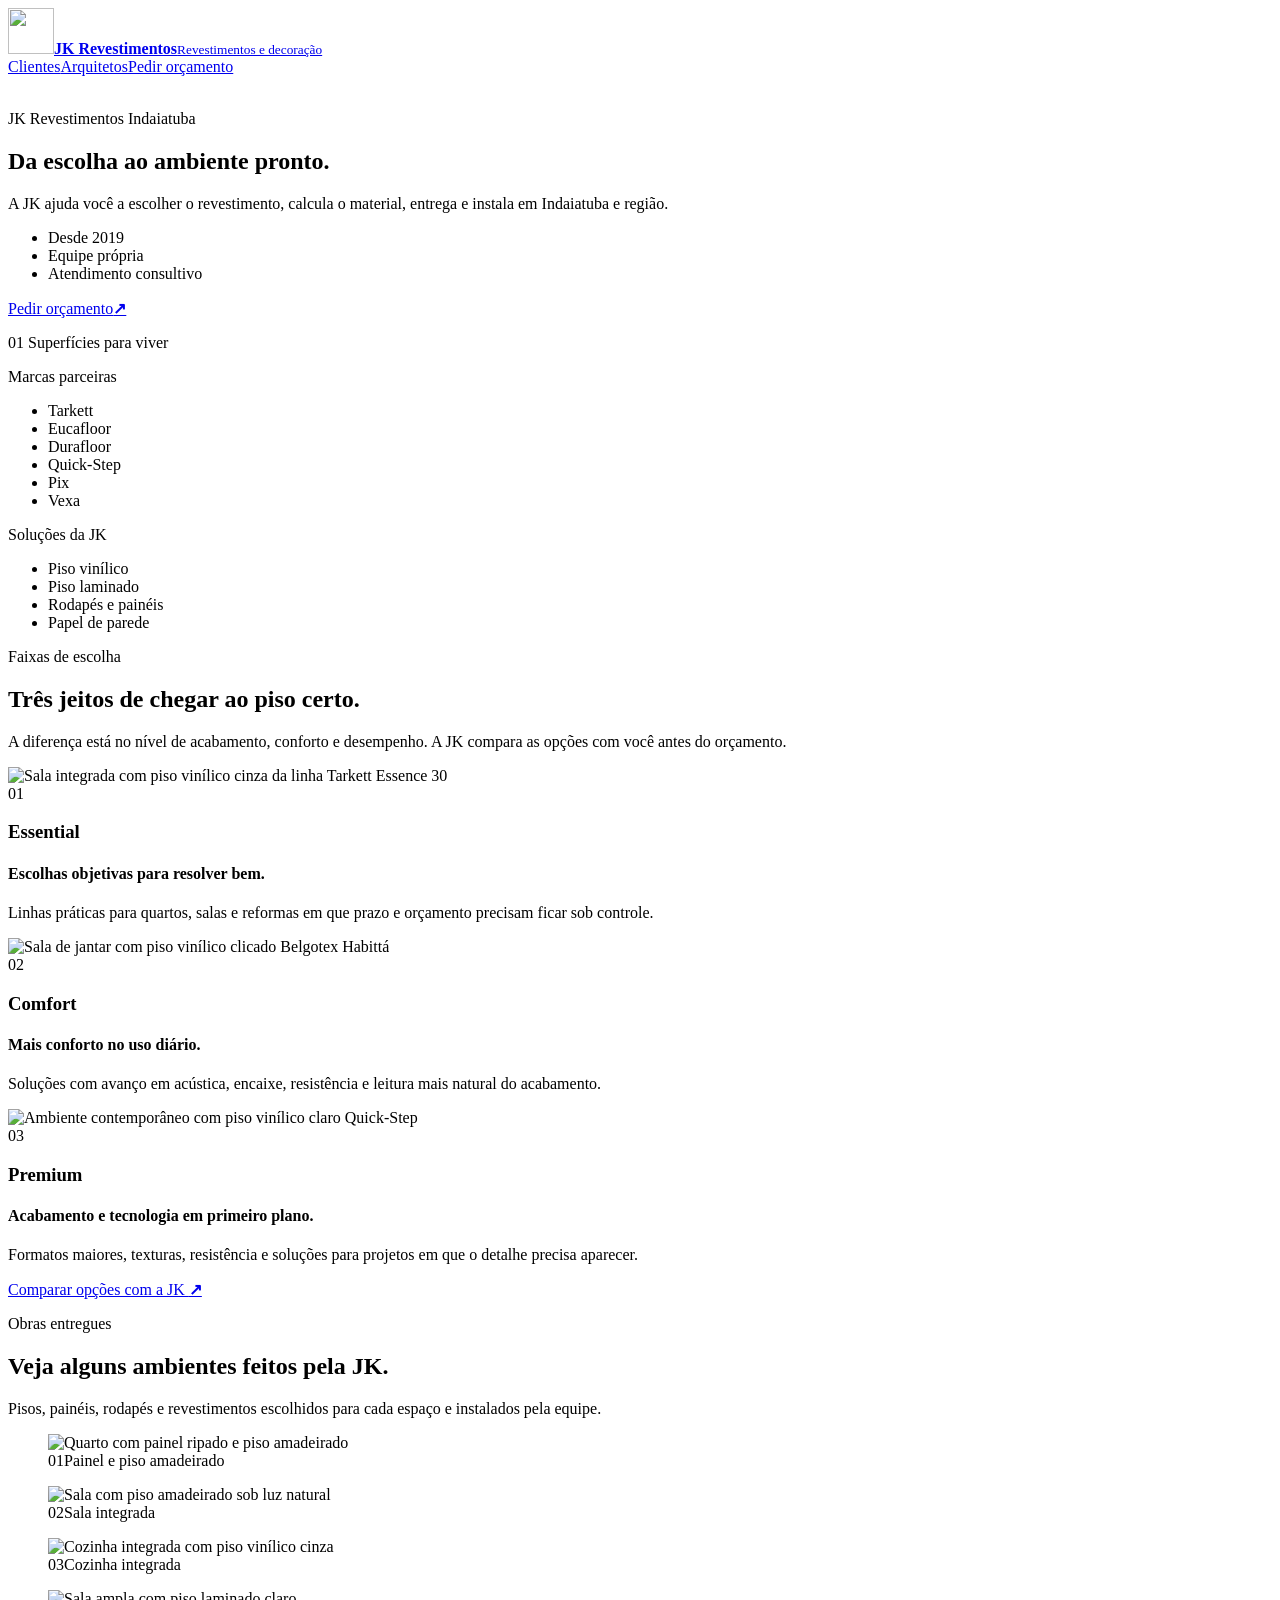
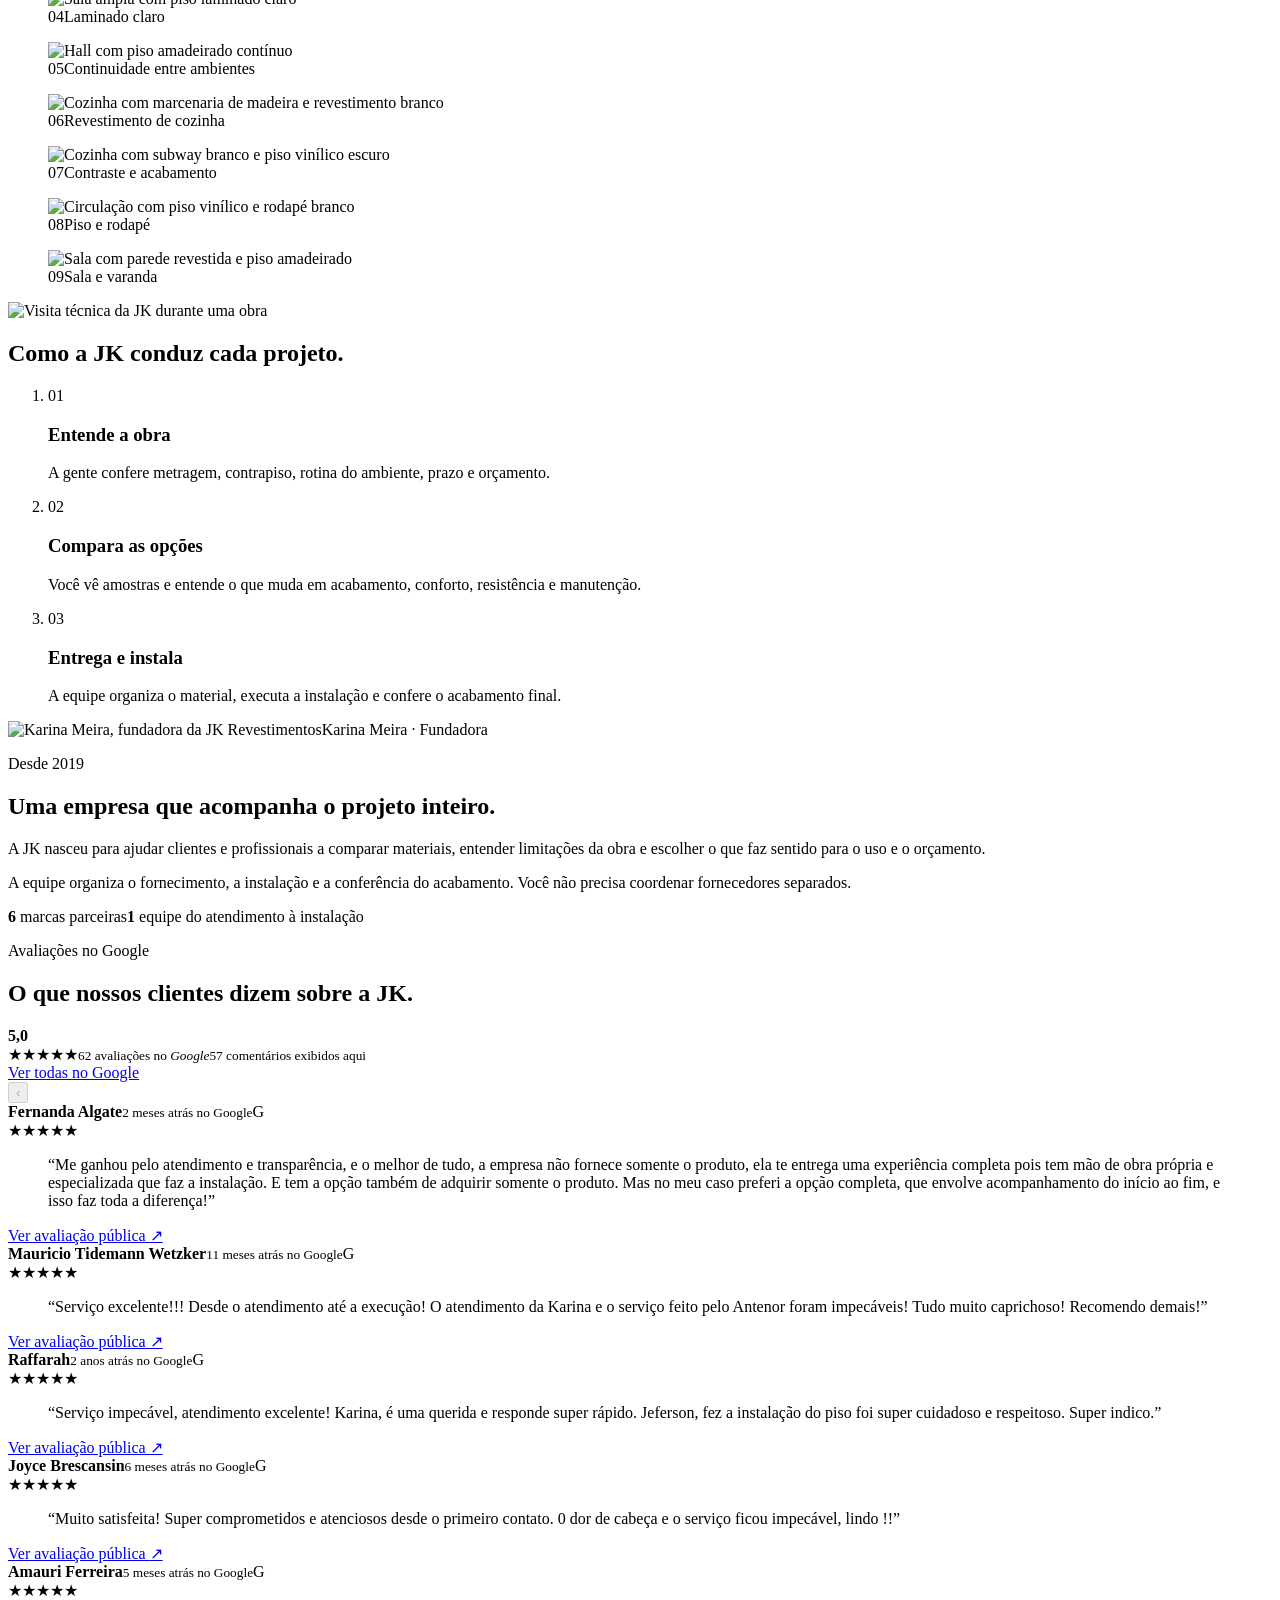
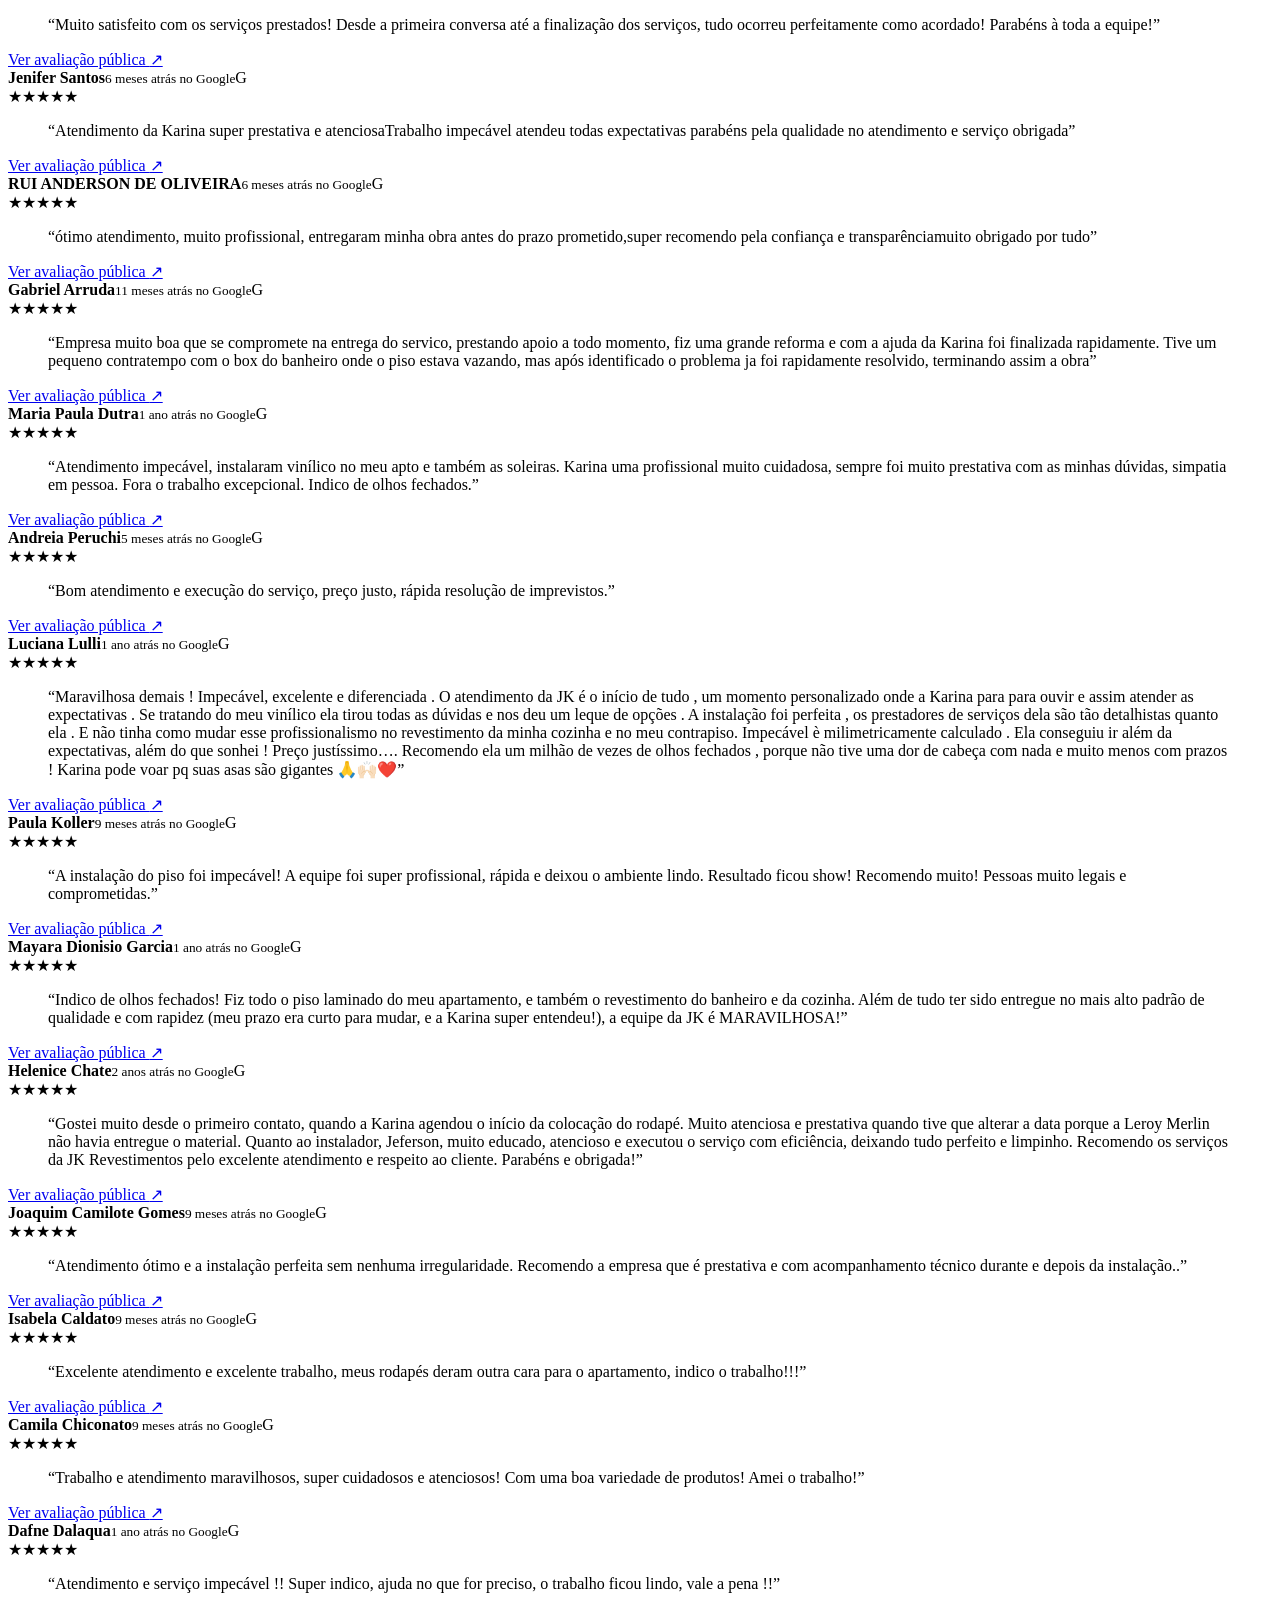
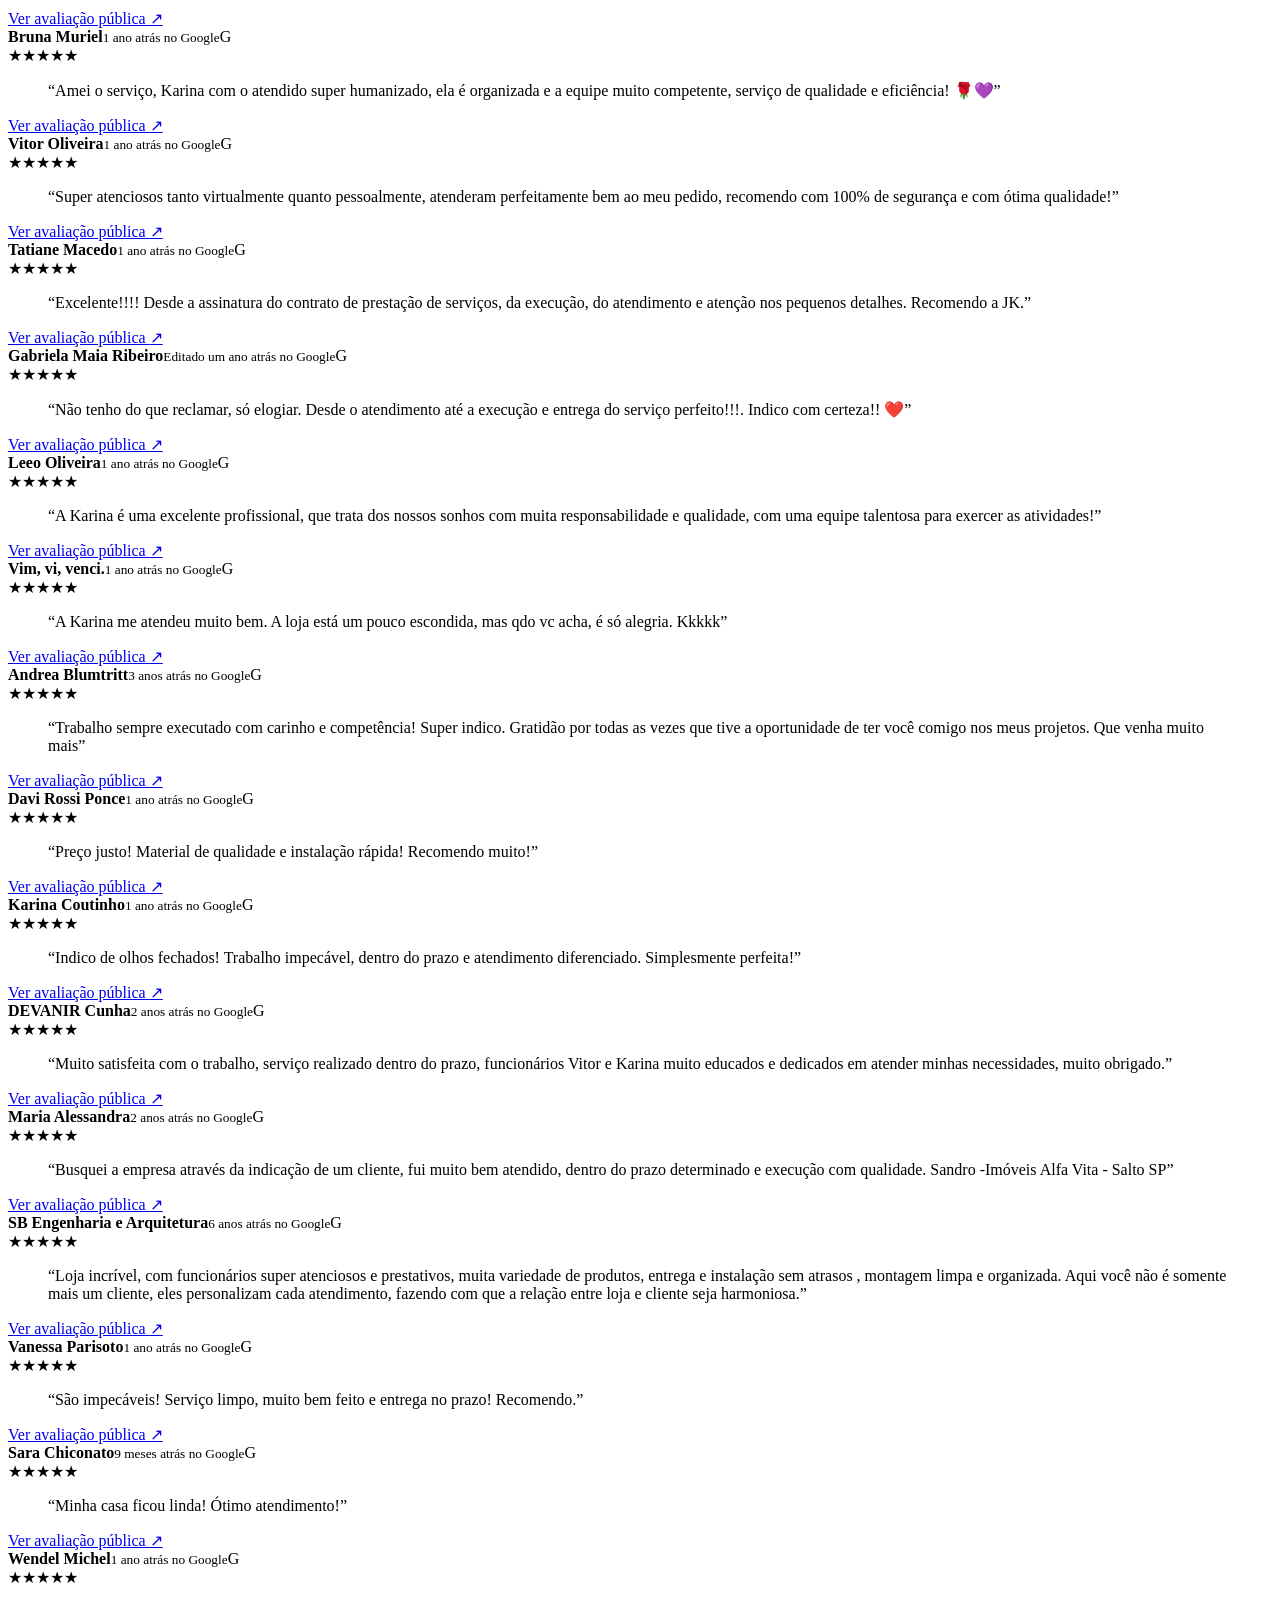
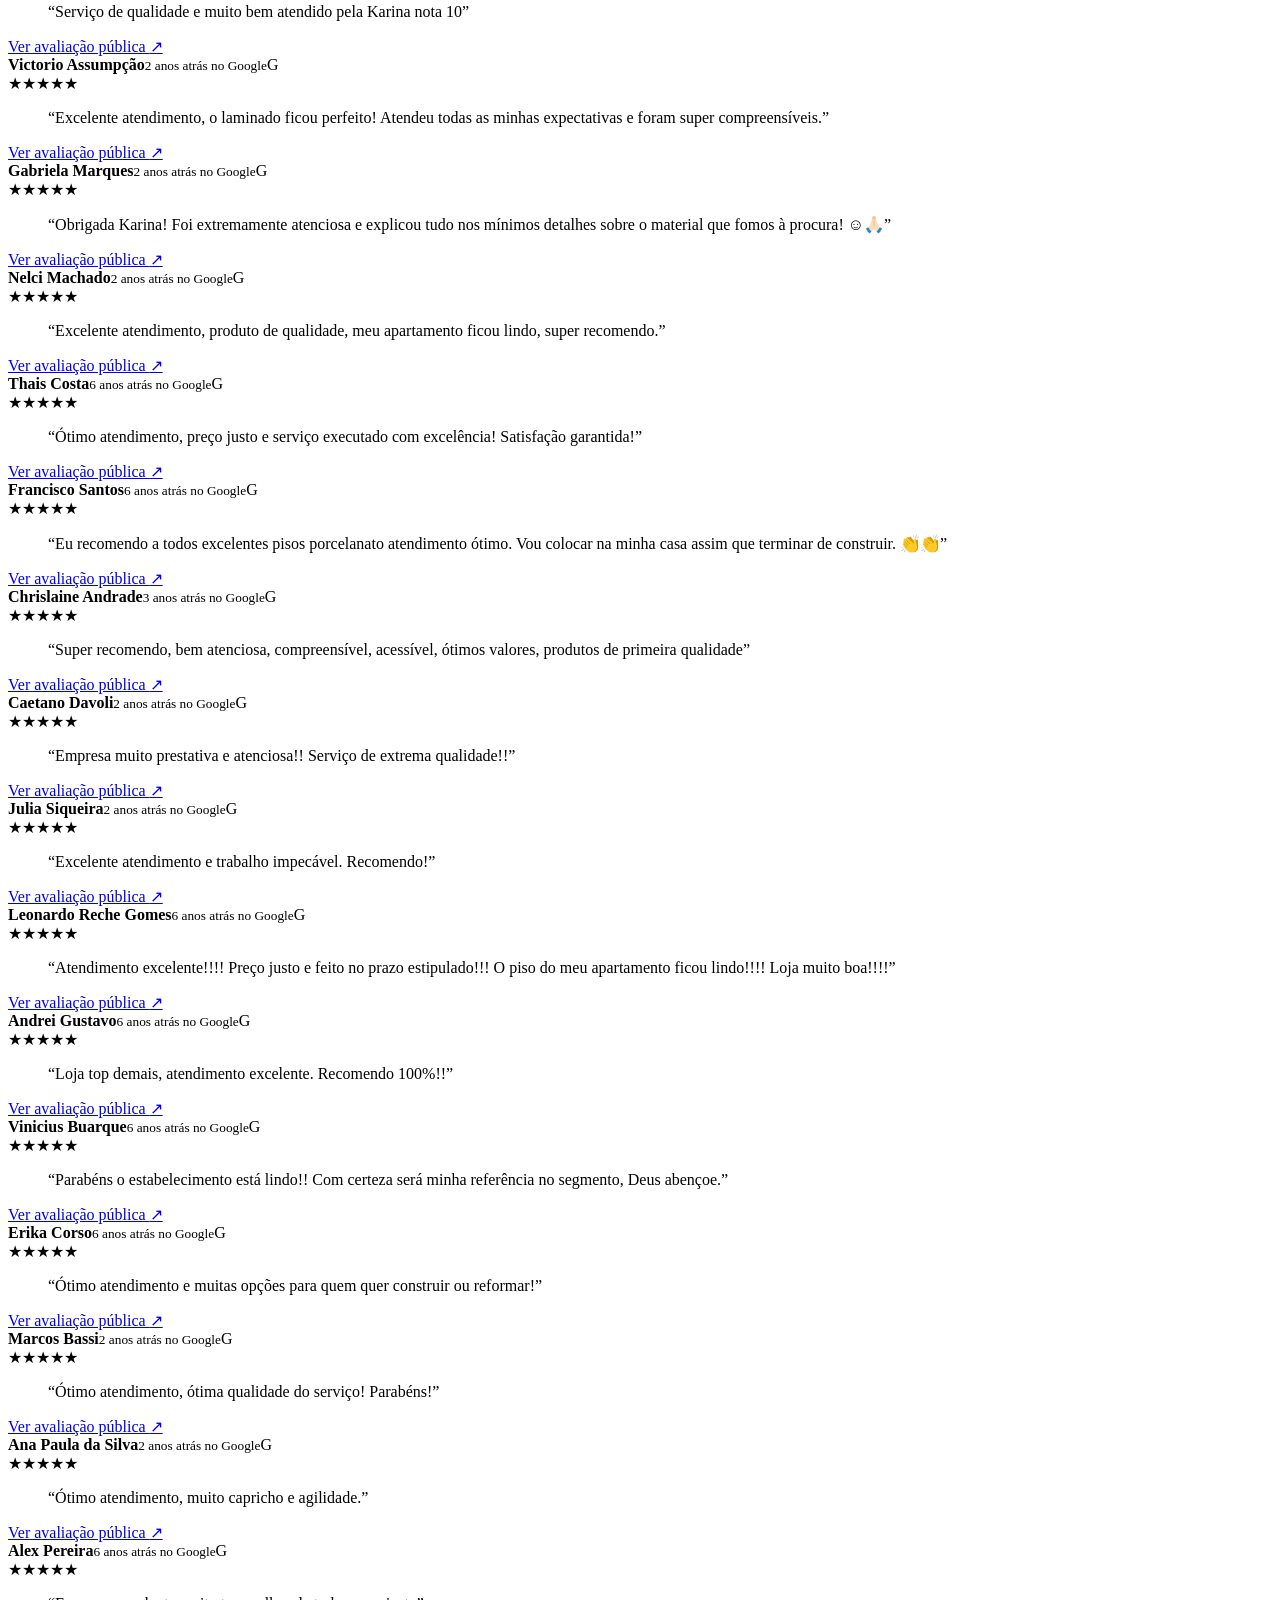
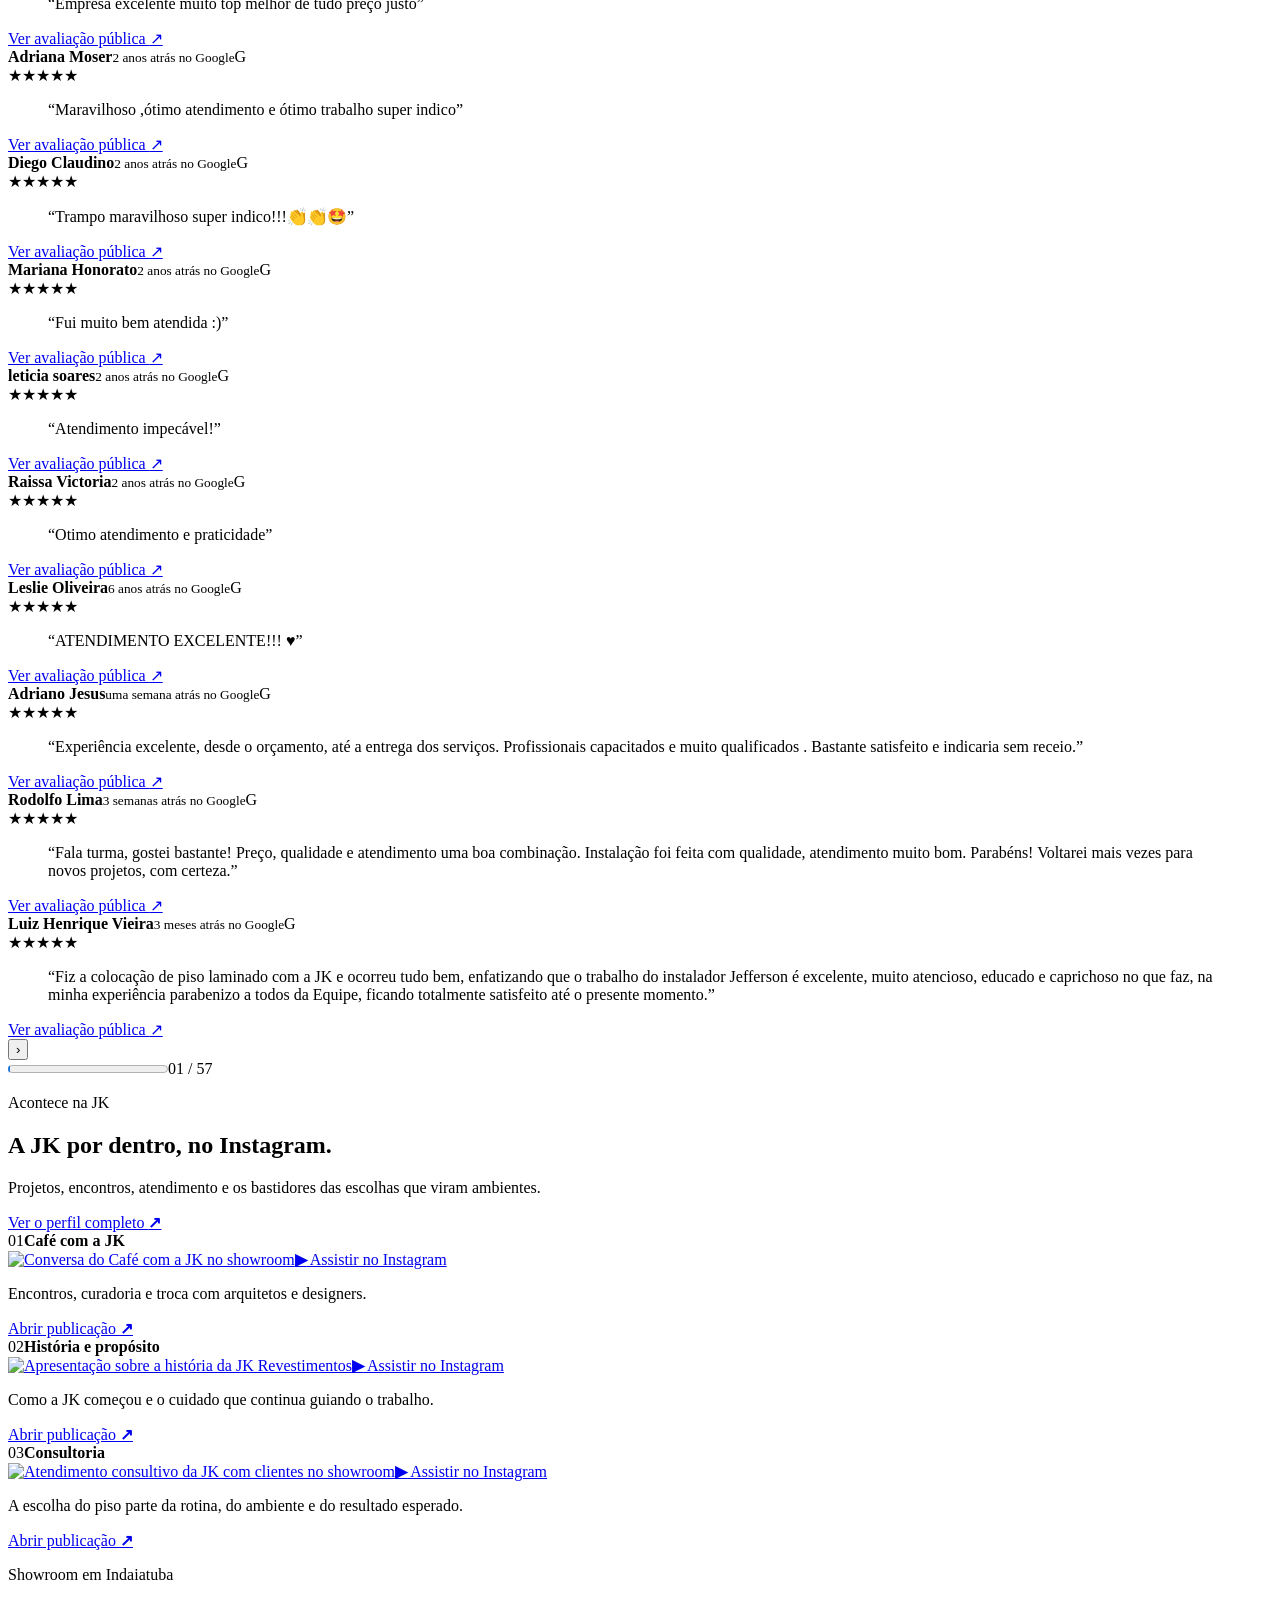
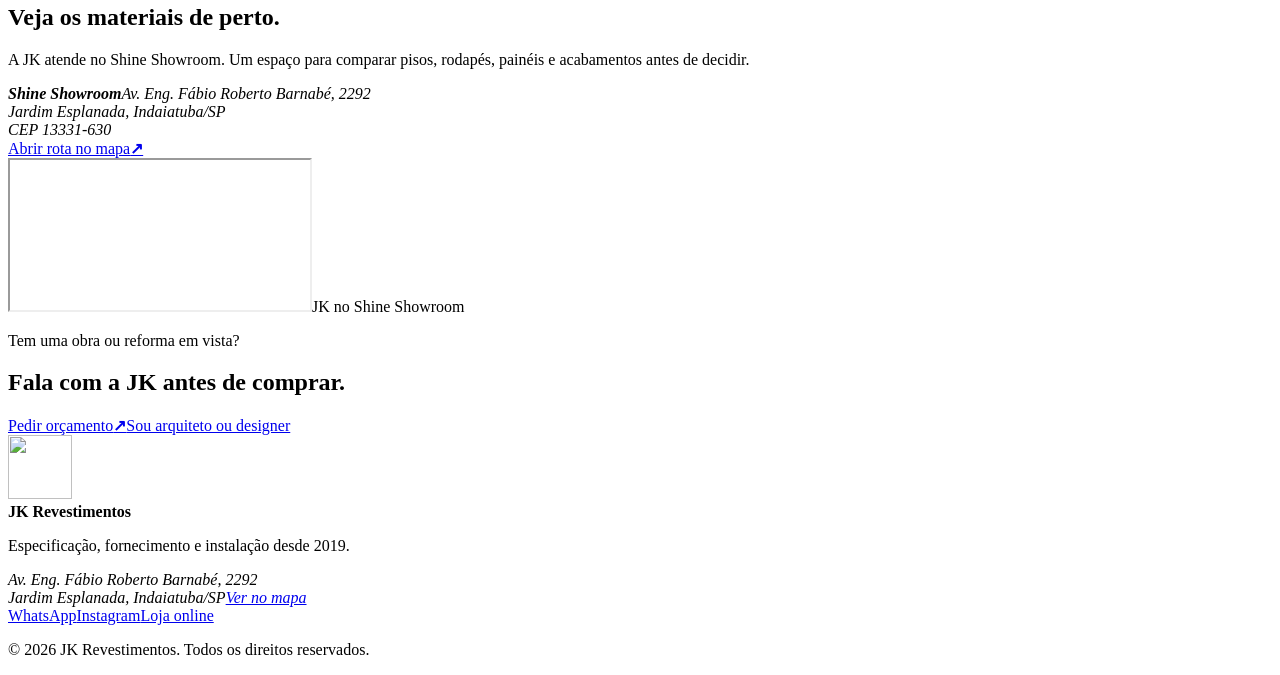
==== commit c49737d3: "Update reviews section heading" ====
--- a/index.html
+++ b/index.html
@@ -1 +1 @@
-<!DOCTYPE html><html lang="pt-BR"><head><meta charSet="utf-8"/><meta name="viewport" content="width=device-width, initial-scale=1"/><link rel="preload" as="image" href="/jk-revestimentos-site/assets/brand/jk-logo-official.webp"/><link rel="preload" as="image" href="/jk-revestimentos-site/assets/img/product-essential.avif"/><link rel="stylesheet" href="/jk-revestimentos-site/assets/styles-Bh2p44in.css" data-precedence="default"/><title>JK Revestimentos</title><meta name="description" content="Escolha, especificação e instalação de revestimentos em Indaiatuba."/><meta name="author" content="JK Revestimentos"/><meta name="theme-color" content="#E9ECEB"/><meta property="og:title" content="JK Revestimentos"/><meta property="og:description" content="Escolha, especificação e instalação de revestimentos em Indaiatuba."/><meta property="og:type" content="website"/><meta property="og:locale" content="pt_BR"/><meta property="og:site_name" content="JK Revestimentos"/><meta property="og:image" content="/jk-revestimentos-site/assets/brand/jk-og.png"/><meta name="twitter:card" content="summary_large_image"/><meta name="twitter:title" content="JK Revestimentos"/><meta name="twitter:description" content="Escolha, especificação e instalação de revestimentos em Indaiatuba."/><meta name="twitter:image" content="/jk-revestimentos-site/assets/brand/jk-og.png"/><link rel="modulepreload" href="/jk-revestimentos-site/assets/index-DcHCKT0g.js"/><link rel="modulepreload" href="/jk-revestimentos-site/assets/routes-pw-mBoMl.js"/><link rel="modulepreload" href="/jk-revestimentos-site/assets/site-shell-BgmPcpQd.js"/><link rel="icon" href="/jk-revestimentos-site/favicon.ico"/><link rel="icon" type="image/png" sizes="32x32" href="/jk-revestimentos-site/favicon-32.png"/><link rel="icon" type="image/png" sizes="16x16" href="/jk-revestimentos-site/favicon-16.png"/><link rel="apple-touch-icon" href="/jk-revestimentos-site/apple-touch-icon.png"/><link rel="manifest" href="/jk-revestimentos-site/site.webmanifest"/></head><body><!--$--><script type="application/ld+json">{"@context":"https://schema.org","@type":"HomeAndConstructionBusiness","name":"JK Revestimentos","description":"Especificação, fornecimento e instalação de pisos e revestimentos em Indaiatuba.","url":"https://jk-revestimentos.higgsfield.app/","telephone":"+5519992868278","foundingDate":"2019","address":{"@type":"PostalAddress","streetAddress":"Av. Eng. Fábio Roberto Barnabé, 2292","addressLocality":"Indaiatuba","addressRegion":"SP","postalCode":"13331-630","addressCountry":"BR"},"founder":{"@type":"Person","name":"Karina Meira"},"sameAs":["https://www.instagram.com/jkrevestimentos_/","https://www.jkrevestimentos.com.br"]}</script><header class="site-header"><a aria-label="JK Revestimentos, página inicial" class="site-brand active" href="/jk-revestimentos-site/" data-status="active" aria-current="page"><img alt="" height="46" src="/jk-revestimentos-site/assets/brand/jk-logo-official.webp" width="46"/><span><strong>JK Revestimentos</strong><small>Revestimentos e decoração</small></span></a><nav aria-label="Navegação principal" class="site-nav"><a class="active" href="/jk-revestimentos-site/" data-status="active" aria-current="page">Clientes</a><a href="/jk-revestimentos-site/arquitetos">Arquitetos</a><a href="https://wa.me/5519992868278?text=Ol%C3%A1%21%20Vim%20pelo%20site%20da%20JK%20e%20quero%20um%20or%C3%A7amento." rel="noopener">Pedir orçamento</a></nav></header><main><section class="home-hero" aria-labelledby="home-hero-title"><div class="home-hero__media" aria-hidden="true"><img src="/jk-revestimentos-site/assets/img/product-essential.avif" alt=""/></div><div class="home-hero__veil" aria-hidden="true"></div><div class="home-hero__content"><p class="home-hero__kicker">JK Revestimentos <span>Indaiatuba</span></p><h1 id="home-hero-title">Da escolha ao ambiente pronto.</h1><p class="home-hero__body">A JK ajuda você a escolher o revestimento, calcula o material, entrega e instala em Indaiatuba e região.</p><ul class="home-hero__facts" aria-label="Diferenciais da JK Revestimentos"><li>Desde 2019</li><li>Equipe própria</li><li>Atendimento consultivo</li></ul><a class="journey-cta" href="https://wa.me/5519992868278?text=Ol%C3%A1%21%20Vim%20pelo%20site%20da%20JK%20e%20quero%20um%20or%C3%A7amento." rel="noopener"><span>Pedir orçamento</span><b aria-hidden="true">↗</b></a></div><p class="home-hero__note" aria-hidden="true"><span>01</span> Superfícies para viver</p></section><section class="brand-ribbon" aria-label="Marcas parceiras e soluções da JK"><div class="brand-ribbon__group"><p>Marcas parceiras</p><ul class="brand-list"><li>Tarkett</li><li>Eucafloor</li><li>Durafloor</li><li>Quick-Step</li><li>Pix</li><li>Vexa</li></ul></div><div class="brand-ribbon__group brand-ribbon__group--services"><p>Soluções da JK</p><ul class="service-index" aria-label="Soluções oferecidas"><li>Piso vinílico</li><li>Piso laminado</li><li>Rodapés e painéis</li><li>Papel de parede</li></ul></div></section><section class="home-materials" aria-labelledby="home-materials-title"><div class="section-intro"><p class="section-kicker">Faixas de escolha</p><h2 id="home-materials-title">Três jeitos de chegar ao piso certo.</h2><p>A diferença está no nível de acabamento, conforto e desempenho. A JK compara as opções com você antes do orçamento.</p></div><div class="home-materials__grid"><article><img alt="Sala integrada com piso vinílico cinza da linha Tarkett Essence 30" loading="lazy" src="/jk-revestimentos-site/assets/img/product-essential.avif"/><div><span>01</span><h3>Essential</h3><h4>Escolhas objetivas para resolver bem.</h4><p>Linhas práticas para quartos, salas e reformas em que prazo e orçamento precisam ficar sob controle.</p></div></article><article><img alt="Sala de jantar com piso vinílico clicado Belgotex Habittá" loading="lazy" src="/jk-revestimentos-site/assets/img/product-comfort.avif"/><div><span>02</span><h3>Comfort</h3><h4>Mais conforto no uso diário.</h4><p>Soluções com avanço em acústica, encaixe, resistência e leitura mais natural do acabamento.</p></div></article><article><img alt="Ambiente contemporâneo com piso vinílico claro Quick-Step" loading="lazy" src="/jk-revestimentos-site/assets/img/product-premium.avif"/><div><span>03</span><h3>Premium</h3><h4>Acabamento e tecnologia em primeiro plano.</h4><p>Formatos maiores, texturas, resistência e soluções para projetos em que o detalhe precisa aparecer.</p></div></article></div><a class="home-materials__cta" href="https://wa.me/5519992868278?text=Ol%C3%A1%21%20Vim%20pelo%20site%20da%20JK%20e%20quero%20um%20or%C3%A7amento." rel="noopener">Comparar opções com a JK <b aria-hidden="true">↗</b></a></section><section class="projects-section" id="projetos"><div class="section-intro"><p class="section-kicker">Obras entregues</p><h2>Veja alguns ambientes feitos pela JK.</h2><p>Pisos, painéis, rodapés e revestimentos escolhidos para cada espaço e instalados pela equipe.</p></div><div class="project-grid"><figure class="project project-1"><img alt="Quarto com painel ripado e piso amadeirado" loading="lazy" src="/jk-revestimentos-site/assets/img/obra-01.avif"/><figcaption><span>01</span>Painel e piso amadeirado</figcaption></figure><figure class="project project-2"><img alt="Sala com piso amadeirado sob luz natural" loading="lazy" src="/jk-revestimentos-site/assets/img/obra-02.avif"/><figcaption><span>02</span>Sala integrada</figcaption></figure><figure class="project project-3"><img alt="Cozinha integrada com piso vinílico cinza" loading="lazy" src="/jk-revestimentos-site/assets/img/obra-03.avif"/><figcaption><span>03</span>Cozinha integrada</figcaption></figure><figure class="project project-4"><img alt="Sala ampla com piso laminado claro" loading="lazy" src="/jk-revestimentos-site/assets/img/obra-04.avif"/><figcaption><span>04</span>Laminado claro</figcaption></figure><figure class="project project-5"><img alt="Hall com piso amadeirado contínuo" loading="lazy" src="/jk-revestimentos-site/assets/img/obra-05.avif"/><figcaption><span>05</span>Continuidade entre ambientes</figcaption></figure><figure class="project project-6"><img alt="Cozinha com marcenaria de madeira e revestimento branco" loading="lazy" src="/jk-revestimentos-site/assets/img/obra-06.avif"/><figcaption><span>06</span>Revestimento de cozinha</figcaption></figure><figure class="project project-7"><img alt="Cozinha com subway branco e piso vinílico escuro" loading="lazy" src="/jk-revestimentos-site/assets/img/obra-07.avif"/><figcaption><span>07</span>Contraste e acabamento</figcaption></figure><figure class="project project-8"><img alt="Circulação com piso vinílico e rodapé branco" loading="lazy" src="/jk-revestimentos-site/assets/img/obra-08.avif"/><figcaption><span>08</span>Piso e rodapé</figcaption></figure><figure class="project project-9"><img alt="Sala com parede revestida e piso amadeirado" loading="lazy" src="/jk-revestimentos-site/assets/img/obra-09.avif"/><figcaption><span>09</span>Sala e varanda</figcaption></figure></div></section><section class="process-section" id="processo"><div class="process-photo"><img alt="Visita técnica da JK durante uma obra" loading="lazy" src="/jk-revestimentos-site/assets/img/site-visit.avif"/></div><div class="process-copy"><h2>Como a JK conduz cada projeto.</h2><ol><li><span>01</span><div><h3>Entende a obra</h3><p>A gente confere metragem, contrapiso, rotina do ambiente, prazo e orçamento.</p></div></li><li><span>02</span><div><h3>Compara as opções</h3><p>Você vê amostras e entende o que muda em acabamento, conforto, resistência e manutenção.</p></div></li><li><span>03</span><div><h3>Entrega e instala</h3><p>A equipe organiza o material, executa a instalação e confere o acabamento final.</p></div></li></ol></div></section><section class="about-section" id="sobre"><div class="about-portrait"><img alt="Karina Meira, fundadora da JK Revestimentos" loading="lazy" src="/jk-revestimentos-site/assets/img/karina-portrait.avif"/><span>Karina Meira · Fundadora</span></div><div class="about-copy"><p class="section-kicker">Desde 2019</p><h2>Uma empresa que acompanha o projeto inteiro.</h2><p>A JK nasceu para ajudar clientes e profissionais a comparar materiais, entender limitações da obra e escolher o que faz sentido para o uso e o orçamento.</p><p>A equipe organiza o fornecimento, a instalação e a conferência do acabamento. Você não precisa coordenar fornecedores separados.</p><div class="about-facts"><span><b>6</b> marcas parceiras</span><span><b>1</b> equipe do atendimento à instalação</span></div></div></section><section id="avaliacoes" class="reviews-section" aria-labelledby="reviews-title"><div class="reviews-heading"><p class="section-kicker">Avaliações no Google</p><h2 id="reviews-title">Quem contratou mostra como ficou.</h2></div><div class="reviews-overview"><div class="reviews-score" aria-label="Nota 5 de 5 em 62 avaliações no Google"><strong>5,0</strong><div><span aria-hidden="true">★★★★★</span><small>62 avaliações no <span aria-label="Google" class="google-wordmark"><i>G</i><i>o</i><i>o</i><i>g</i><i>l</i><i>e</i></span></small><small class="reviews-shown">57<!-- --> comentários exibidos aqui</small></div></div><a class="reviews-google-cta" href="https://share.google/oX4jFhSPtCmzmz5eQ" rel="noopener noreferrer" target="_blank">Ver todas no Google</a></div><div class="review-carousel"><button aria-label="Ver avaliações anteriores" class="review-arrow review-arrow--previous" disabled="" type="button"><span aria-hidden="true">‹</span></button><div class="review-track"><article class="review-card"><header><a href="https://www.google.com/maps/contrib/112672199840340449472/reviews?hl=pt-BR" rel="noopener noreferrer" target="_blank" tabindex="-1"><img alt="" class="review-avatar" loading="lazy" referrerPolicy="no-referrer" src="https://lh3.googleusercontent.com/a/ACg8ocIi_mkdkqdMZYsSqjcU75g0wc-mfQdgWNHQXSwVorDJDkjL8w=s64-c-rp-mo-br100"/></a><span class="review-author"><strong>Fernanda Algate</strong><small>2 meses atrás<!-- --> no Google</small></span><span aria-label="Google" class="review-google-mark">G</span></header><div aria-label="5 estrelas" class="review-stars">★★★★★</div><blockquote>“<!-- -->Me ganhou pelo atendimento e transparência, e o melhor de tudo, a empresa não fornece somente o produto, ela te entrega uma experiência completa pois tem mão de obra própria e especializada que faz a instalação. E tem a opção também de adquirir somente o produto. Mas no meu caso preferi a opção completa, que envolve acompanhamento do início ao fim, e isso faz toda a diferença!<!-- -->”</blockquote><footer><a href="https://www.google.com/maps/contrib/112672199840340449472/reviews?hl=pt-BR" rel="noopener noreferrer" target="_blank">Ver avaliação pública <span aria-hidden="true">↗</span></a></footer></article><article class="review-card"><header><a href="https://www.google.com/maps/contrib/100209731523446931066/reviews?hl=pt-BR" rel="noopener noreferrer" target="_blank" tabindex="-1"><img alt="" class="review-avatar" loading="lazy" referrerPolicy="no-referrer" src="https://lh3.googleusercontent.com/a/ACg8ocLsZ0sR91FkCLeVmIuO_F4CmOQlb7H6eBpye9wcRI4RmBVj=s64-c-rp-mo-ba12-br100"/></a><span class="review-author"><strong>Mauricio Tidemann Wetzker</strong><small>11 meses atrás<!-- --> no Google</small></span><span aria-label="Google" class="review-google-mark">G</span></header><div aria-label="5 estrelas" class="review-stars">★★★★★</div><blockquote>“<!-- -->Serviço excelente!!! Desde o atendimento até a execução! O atendimento da Karina e o serviço feito pelo Antenor foram impecáveis! Tudo muito caprichoso! Recomendo demais!<!-- -->”</blockquote><footer><a href="https://www.google.com/maps/contrib/100209731523446931066/reviews?hl=pt-BR" rel="noopener noreferrer" target="_blank">Ver avaliação pública <span aria-hidden="true">↗</span></a></footer></article><article class="review-card"><header><a href="https://www.google.com/maps/contrib/104608813586053037656/reviews?hl=pt-BR" rel="noopener noreferrer" target="_blank" tabindex="-1"><img alt="" class="review-avatar" loading="lazy" referrerPolicy="no-referrer" src="https://lh3.googleusercontent.com/a-/ALV-UjULozwad0fSDG00KmfINPsWZRutGVq2AvPJ0U0ehes_tmGbI1kwug=s64-c-rp-mo-ba12-br100"/></a><span class="review-author"><strong>Raffarah</strong><small>2 anos atrás<!-- --> no Google</small></span><span aria-label="Google" class="review-google-mark">G</span></header><div aria-label="5 estrelas" class="review-stars">★★★★★</div><blockquote>“<!-- -->Serviço impecável, atendimento excelente! Karina, é uma querida e responde super rápido. Jeferson, fez a instalação do piso foi super cuidadoso e respeitoso. Super indico.<!-- -->”</blockquote><footer><a href="https://www.google.com/maps/contrib/104608813586053037656/reviews?hl=pt-BR" rel="noopener noreferrer" target="_blank">Ver avaliação pública <span aria-hidden="true">↗</span></a></footer></article><article class="review-card"><header><a href="https://www.google.com/maps/contrib/107206658222870465666/reviews?hl=pt-BR" rel="noopener noreferrer" target="_blank" tabindex="-1"><img alt="" class="review-avatar" loading="lazy" referrerPolicy="no-referrer" src="https://lh3.googleusercontent.com/a/ACg8ocJQi1llD4AE4UlUvgHAFA-brszxEDJuIsaE6bUQNLAkoDm6py8=s64-c-rp-mo-br100"/></a><span class="review-author"><strong>Joyce Brescansin</strong><small>6 meses atrás<!-- --> no Google</small></span><span aria-label="Google" class="review-google-mark">G</span></header><div aria-label="5 estrelas" class="review-stars">★★★★★</div><blockquote>“<!-- -->Muito satisfeita! Super comprometidos e atenciosos desde o primeiro contato. 0 dor de cabeça e o serviço ficou impecável, lindo !!<!-- -->”</blockquote><footer><a href="https://www.google.com/maps/contrib/107206658222870465666/reviews?hl=pt-BR" rel="noopener noreferrer" target="_blank">Ver avaliação pública <span aria-hidden="true">↗</span></a></footer></article><article class="review-card"><header><a href="https://www.google.com/maps/contrib/109332929003695081033/reviews?hl=pt-BR" rel="noopener noreferrer" target="_blank" tabindex="-1"><img alt="" class="review-avatar" loading="lazy" referrerPolicy="no-referrer" src="https://lh3.googleusercontent.com/a/ACg8ocI-t8zVufM_VDfuiDgEAnXxFDgPYEek5p6Gfp4rgMwukGWHEA=s64-c-rp-mo-br100"/></a><span class="review-author"><strong>Amauri Ferreira</strong><small>5 meses atrás<!-- --> no Google</small></span><span aria-label="Google" class="review-google-mark">G</span></header><div aria-label="5 estrelas" class="review-stars">★★★★★</div><blockquote>“<!-- -->Muito satisfeito com os serviços prestados! Desde a primeira conversa até a finalização dos serviços, tudo ocorreu perfeitamente como acordado! Parabéns à toda a equipe!<!-- -->”</blockquote><footer><a href="https://www.google.com/maps/contrib/109332929003695081033/reviews?hl=pt-BR" rel="noopener noreferrer" target="_blank">Ver avaliação pública <span aria-hidden="true">↗</span></a></footer></article><article class="review-card"><header><a href="https://www.google.com/maps/contrib/101215437102831313277/reviews?hl=pt-BR" rel="noopener noreferrer" target="_blank" tabindex="-1"><img alt="" class="review-avatar" loading="lazy" referrerPolicy="no-referrer" src="https://lh3.googleusercontent.com/a/ACg8ocJXtlgdvXmS2gwWa4uezUEgSNrrQeMUaA48Kaa-QlAHoNToGg=s64-c-rp-mo-br100"/></a><span class="review-author"><strong>Jenifer Santos</strong><small>6 meses atrás<!-- --> no Google</small></span><span aria-label="Google" class="review-google-mark">G</span></header><div aria-label="5 estrelas" class="review-stars">★★★★★</div><blockquote>“<!-- -->Atendimento da  Karina super prestativa e atenciosaTrabalho impecável atendeu todas expectativas parabéns pela qualidade no atendimento e serviço obrigada<!-- -->”</blockquote><footer><a href="https://www.google.com/maps/contrib/101215437102831313277/reviews?hl=pt-BR" rel="noopener noreferrer" target="_blank">Ver avaliação pública <span aria-hidden="true">↗</span></a></footer></article><article class="review-card"><header><a href="https://www.google.com/maps/contrib/101548103962590219749/reviews?hl=pt-BR" rel="noopener noreferrer" target="_blank" tabindex="-1"><img alt="" class="review-avatar" loading="lazy" referrerPolicy="no-referrer" src="https://lh3.googleusercontent.com/a-/ALV-UjW94OGvawjinuQvRaozS0aGkhNaqXTHyFNeG8vEUciyhqGV9Pg=s64-c-rp-mo-br100"/></a><span class="review-author"><strong>RUI ANDERSON DE OLIVEIRA</strong><small>6 meses atrás<!-- --> no Google</small></span><span aria-label="Google" class="review-google-mark">G</span></header><div aria-label="5 estrelas" class="review-stars">★★★★★</div><blockquote>“<!-- -->ótimo atendimento, muito profissional, entregaram minha obra antes do prazo prometido,super recomendo pela confiança e transparênciamuito obrigado por tudo<!-- -->”</blockquote><footer><a href="https://www.google.com/maps/contrib/101548103962590219749/reviews?hl=pt-BR" rel="noopener noreferrer" target="_blank">Ver avaliação pública <span aria-hidden="true">↗</span></a></footer></article><article class="review-card"><header><a href="https://www.google.com/maps/contrib/117420894437806202518/reviews?hl=pt-BR" rel="noopener noreferrer" target="_blank" tabindex="-1"><img alt="" class="review-avatar" loading="lazy" referrerPolicy="no-referrer" src="https://lh3.googleusercontent.com/a-/ALV-UjU1RNWu0tWCQmo12Jb0Bf3s6eKn4QFQieF3c072sos7QMHcpMfq=s64-c-rp-mo-br100"/></a><span class="review-author"><strong>Gabriel Arruda</strong><small>11 meses atrás<!-- --> no Google</small></span><span aria-label="Google" class="review-google-mark">G</span></header><div aria-label="5 estrelas" class="review-stars">★★★★★</div><blockquote>“<!-- -->Empresa muito boa que se compromete na entrega do servico, prestando apoio a todo momento, fiz uma grande reforma e com a ajuda da Karina foi finalizada rapidamente. Tive um pequeno contratempo com o box do banheiro onde o piso estava vazando, mas após identificado o problema ja foi rapidamente resolvido, terminando assim a obra<!-- -->”</blockquote><footer><a href="https://www.google.com/maps/contrib/117420894437806202518/reviews?hl=pt-BR" rel="noopener noreferrer" target="_blank">Ver avaliação pública <span aria-hidden="true">↗</span></a></footer></article><article class="review-card"><header><a href="https://www.google.com/maps/contrib/111850819710357924420/reviews?hl=pt-BR" rel="noopener noreferrer" target="_blank" tabindex="-1"><img alt="" class="review-avatar" loading="lazy" referrerPolicy="no-referrer" src="https://lh3.googleusercontent.com/a-/ALV-UjVUnzChVQpXnxjxqDjvwu-IcTZfWgOBtjVDgvyf1fO1Ry1ud7l0=s64-c-rp-mo-br100"/></a><span class="review-author"><strong>Maria Paula Dutra</strong><small>1 ano atrás<!-- --> no Google</small></span><span aria-label="Google" class="review-google-mark">G</span></header><div aria-label="5 estrelas" class="review-stars">★★★★★</div><blockquote>“<!-- -->Atendimento impecável, instalaram vinílico no meu apto e também as soleiras. Karina uma profissional muito cuidadosa, sempre foi muito prestativa com as minhas dúvidas, simpatia em pessoa. Fora o trabalho excepcional. Indico de olhos fechados.<!-- -->”</blockquote><footer><a href="https://www.google.com/maps/contrib/111850819710357924420/reviews?hl=pt-BR" rel="noopener noreferrer" target="_blank">Ver avaliação pública <span aria-hidden="true">↗</span></a></footer></article><article class="review-card"><header><a href="https://www.google.com/maps/contrib/118329433247173493060/reviews?hl=pt-BR" rel="noopener noreferrer" target="_blank" tabindex="-1"><img alt="" class="review-avatar" loading="lazy" referrerPolicy="no-referrer" src="https://lh3.googleusercontent.com/a-/ALV-UjU895e86BK1kUm_bNPtzJUKOT4z04ZpSHAswjYhhnSo5f2gEhz7=s64-c-rp-mo-br100"/></a><span class="review-author"><strong>Andreia Peruchi</strong><small>5 meses atrás<!-- --> no Google</small></span><span aria-label="Google" class="review-google-mark">G</span></header><div aria-label="5 estrelas" class="review-stars">★★★★★</div><blockquote>“<!-- -->Bom atendimento e execução do serviço, preço justo, rápida resolução de imprevistos.<!-- -->”</blockquote><footer><a href="https://www.google.com/maps/contrib/118329433247173493060/reviews?hl=pt-BR" rel="noopener noreferrer" target="_blank">Ver avaliação pública <span aria-hidden="true">↗</span></a></footer></article><article class="review-card"><header><a href="https://www.google.com/maps/contrib/113491883467814639373/reviews?hl=pt-BR" rel="noopener noreferrer" target="_blank" tabindex="-1"><img alt="" class="review-avatar" loading="lazy" referrerPolicy="no-referrer" src="https://lh3.googleusercontent.com/a-/ALV-UjU8_slCupsKuECtaIpAFPSHJvJ7FQqQZTo6WSO1wqEojKFlIrmJww=s64-c-rp-mo-ba12-br100"/></a><span class="review-author"><strong>Luciana Lulli</strong><small>1 ano atrás<!-- --> no Google</small></span><span aria-label="Google" class="review-google-mark">G</span></header><div aria-label="5 estrelas" class="review-stars">★★★★★</div><blockquote>“<!-- -->Maravilhosa demais ! Impecável, excelente e diferenciada . O atendimento da JK é o início de tudo , um momento personalizado onde a Karina para para ouvir e assim atender as expectativas . Se tratando do meu vinílico ela tirou todas as dúvidas e nos deu um leque de opções . A instalação foi perfeita , os prestadores de serviços dela são tão detalhistas quanto ela . E não tinha como mudar esse profissionalismo no revestimento da minha cozinha e no meu contrapiso. Impecável è milimetricamente calculado . Ela conseguiu ir além da expectativas, além do que sonhei ! Preço justíssimo…. Recomendo ela um milhão de vezes de olhos fechados , porque não tive uma dor de cabeça com nada e muito menos com prazos ! Karina pode voar pq suas asas são gigantes 🙏🙌🏻❤️<!-- -->”</blockquote><footer><a href="https://www.google.com/maps/contrib/113491883467814639373/reviews?hl=pt-BR" rel="noopener noreferrer" target="_blank">Ver avaliação pública <span aria-hidden="true">↗</span></a></footer></article><article class="review-card"><header><a href="https://www.google.com/maps/contrib/107336793668338857840/reviews?hl=pt-BR" rel="noopener noreferrer" target="_blank" tabindex="-1"><img alt="" class="review-avatar" loading="lazy" referrerPolicy="no-referrer" src="https://lh3.googleusercontent.com/a-/ALV-UjUyc5_pUkSYTgUOMRHwWKB2mf5B_f8ll9njmT63UJ5CPj6h22n8pw=s64-c-rp-mo-ba12-br100"/></a><span class="review-author"><strong>Paula Koller</strong><small>9 meses atrás<!-- --> no Google</small></span><span aria-label="Google" class="review-google-mark">G</span></header><div aria-label="5 estrelas" class="review-stars">★★★★★</div><blockquote>“<!-- -->A instalação do piso foi impecável! A equipe foi super profissional, rápida e deixou o ambiente lindo. Resultado ficou show! Recomendo muito! Pessoas muito legais e comprometidas.<!-- -->”</blockquote><footer><a href="https://www.google.com/maps/contrib/107336793668338857840/reviews?hl=pt-BR" rel="noopener noreferrer" target="_blank">Ver avaliação pública <span aria-hidden="true">↗</span></a></footer></article><article class="review-card"><header><a href="https://www.google.com/maps/contrib/109097353620293447280/reviews?hl=pt-BR" rel="noopener noreferrer" target="_blank" tabindex="-1"><img alt="" class="review-avatar" loading="lazy" referrerPolicy="no-referrer" src="https://lh3.googleusercontent.com/a-/ALV-UjU32E3yAtB0nWVtTDlyd8G_BkO-xMA1ozTY9ZWowxrWfpUYprzGyQ=s64-c-rp-mo-ba12-br100"/></a><span class="review-author"><strong>Mayara Dionisio Garcia</strong><small>1 ano atrás<!-- --> no Google</small></span><span aria-label="Google" class="review-google-mark">G</span></header><div aria-label="5 estrelas" class="review-stars">★★★★★</div><blockquote>“<!-- -->Indico de olhos fechados! Fiz todo o piso laminado do meu apartamento, e também o revestimento do banheiro e da cozinha. Além de tudo ter sido entregue no mais alto padrão de qualidade e com rapidez (meu prazo era curto para mudar, e a Karina super entendeu!), a equipe da JK é MARAVILHOSA!<!-- -->”</blockquote><footer><a href="https://www.google.com/maps/contrib/109097353620293447280/reviews?hl=pt-BR" rel="noopener noreferrer" target="_blank">Ver avaliação pública <span aria-hidden="true">↗</span></a></footer></article><article class="review-card"><header><a href="https://www.google.com/maps/contrib/113382208412963192724/reviews?hl=pt-BR" rel="noopener noreferrer" target="_blank" tabindex="-1"><img alt="" class="review-avatar" loading="lazy" referrerPolicy="no-referrer" src="https://lh3.googleusercontent.com/a/ACg8ocJdAOOMEthjHd7X8G4ffuxkFN9gMUzBG1YcyeKoslZhSGI0Jg=s64-c-rp-mo-br100"/></a><span class="review-author"><strong>Helenice Chate</strong><small>2 anos atrás<!-- --> no Google</small></span><span aria-label="Google" class="review-google-mark">G</span></header><div aria-label="5 estrelas" class="review-stars">★★★★★</div><blockquote>“<!-- -->Gostei muito desde o primeiro contato, quando a Karina agendou o início da colocação do rodapé. Muito atenciosa e prestativa quando tive que alterar a data porque a Leroy Merlin não havia entregue o material. Quanto ao instalador, Jeferson, muito educado, atencioso e executou o serviço com eficiência, deixando tudo perfeito e limpinho. Recomendo os serviços da JK Revestimentos pelo excelente atendimento e respeito ao cliente. Parabéns e obrigada!<!-- -->”</blockquote><footer><a href="https://www.google.com/maps/contrib/113382208412963192724/reviews?hl=pt-BR" rel="noopener noreferrer" target="_blank">Ver avaliação pública <span aria-hidden="true">↗</span></a></footer></article><article class="review-card"><header><a href="https://www.google.com/maps/contrib/105589675329938500957/reviews?hl=pt-BR" rel="noopener noreferrer" target="_blank" tabindex="-1"><img alt="" class="review-avatar" loading="lazy" referrerPolicy="no-referrer" src="https://lh3.googleusercontent.com/a/ACg8ocKLfUHhi1yXMD_HIX8pdQaWVF4WE07DmmnkFq4W7vMTXEPxqg=s64-c-rp-mo-br100"/></a><span class="review-author"><strong>Joaquim Camilote Gomes</strong><small>9 meses atrás<!-- --> no Google</small></span><span aria-label="Google" class="review-google-mark">G</span></header><div aria-label="5 estrelas" class="review-stars">★★★★★</div><blockquote>“<!-- -->Atendimento ótimo e a instalação perfeita sem nenhuma irregularidade. Recomendo a empresa que é prestativa e com acompanhamento técnico durante e depois da instalação..<!-- -->”</blockquote><footer><a href="https://www.google.com/maps/contrib/105589675329938500957/reviews?hl=pt-BR" rel="noopener noreferrer" target="_blank">Ver avaliação pública <span aria-hidden="true">↗</span></a></footer></article><article class="review-card"><header><a href="https://www.google.com/maps/contrib/114395187356363090056/reviews?hl=pt-BR" rel="noopener noreferrer" target="_blank" tabindex="-1"><img alt="" class="review-avatar" loading="lazy" referrerPolicy="no-referrer" src="https://lh3.googleusercontent.com/a/ACg8ocIIDzkV2RyMEDYdcm9wZqQdlK_t4n37TqX3xs_ilPoDg15qxg=s64-c-rp-mo-br100"/></a><span class="review-author"><strong>Isabela Caldato</strong><small>9 meses atrás<!-- --> no Google</small></span><span aria-label="Google" class="review-google-mark">G</span></header><div aria-label="5 estrelas" class="review-stars">★★★★★</div><blockquote>“<!-- -->Excelente atendimento e excelente trabalho, meus rodapés deram outra cara para o apartamento, indico o trabalho!!!<!-- -->”</blockquote><footer><a href="https://www.google.com/maps/contrib/114395187356363090056/reviews?hl=pt-BR" rel="noopener noreferrer" target="_blank">Ver avaliação pública <span aria-hidden="true">↗</span></a></footer></article><article class="review-card"><header><a href="https://www.google.com/maps/contrib/107737460401913873447/reviews?hl=pt-BR" rel="noopener noreferrer" target="_blank" tabindex="-1"><img alt="" class="review-avatar" loading="lazy" referrerPolicy="no-referrer" src="https://lh3.googleusercontent.com/a-/ALV-UjUzCBSlscVMNxtRwO2XQ77QJu9F_5YHm1fWWllw44VXfx9avK0PXg=s64-c-rp-mo-br100"/></a><span class="review-author"><strong>Camila Chiconato</strong><small>9 meses atrás<!-- --> no Google</small></span><span aria-label="Google" class="review-google-mark">G</span></header><div aria-label="5 estrelas" class="review-stars">★★★★★</div><blockquote>“<!-- -->Trabalho e atendimento maravilhosos, super cuidadosos e atenciosos! Com uma boa variedade de produtos! Amei o trabalho!<!-- -->”</blockquote><footer><a href="https://www.google.com/maps/contrib/107737460401913873447/reviews?hl=pt-BR" rel="noopener noreferrer" target="_blank">Ver avaliação pública <span aria-hidden="true">↗</span></a></footer></article><article class="review-card"><header><a href="https://www.google.com/maps/contrib/112343024182984200916/reviews?hl=pt-BR" rel="noopener noreferrer" target="_blank" tabindex="-1"><img alt="" class="review-avatar" loading="lazy" referrerPolicy="no-referrer" src="https://lh3.googleusercontent.com/a-/ALV-UjW3btwKNJgaHE6NEm2uQYjyxE5UwYoV7jVMhxtisvBt0FNTtczn=s64-c-rp-mo-br100"/></a><span class="review-author"><strong>Dafne Dalaqua</strong><small>1 ano atrás<!-- --> no Google</small></span><span aria-label="Google" class="review-google-mark">G</span></header><div aria-label="5 estrelas" class="review-stars">★★★★★</div><blockquote>“<!-- -->Atendimento e serviço impecável !! Super indico, ajuda no que for preciso, o trabalho ficou lindo, vale a pena !!<!-- -->”</blockquote><footer><a href="https://www.google.com/maps/contrib/112343024182984200916/reviews?hl=pt-BR" rel="noopener noreferrer" target="_blank">Ver avaliação pública <span aria-hidden="true">↗</span></a></footer></article><article class="review-card"><header><a href="https://www.google.com/maps/contrib/101113093511397342660/reviews?hl=pt-BR" rel="noopener noreferrer" target="_blank" tabindex="-1"><img alt="" class="review-avatar" loading="lazy" referrerPolicy="no-referrer" src="https://lh3.googleusercontent.com/a-/ALV-UjW4n4xNr7YxHE7RQigER5gKOzOYhrWW3XsUTJlQN-M2hDB8cZQwoA=s64-c-rp-mo-ba12-br100"/></a><span class="review-author"><strong>Bruna Muriel</strong><small>1 ano atrás<!-- --> no Google</small></span><span aria-label="Google" class="review-google-mark">G</span></header><div aria-label="5 estrelas" class="review-stars">★★★★★</div><blockquote>“<!-- -->Amei o serviço, Karina com o atendido super humanizado, ela é organizada e a equipe muito competente, serviço de qualidade e eficiência! 🌹💜<!-- -->”</blockquote><footer><a href="https://www.google.com/maps/contrib/101113093511397342660/reviews?hl=pt-BR" rel="noopener noreferrer" target="_blank">Ver avaliação pública <span aria-hidden="true">↗</span></a></footer></article><article class="review-card"><header><a href="https://www.google.com/maps/contrib/102953319021589883539/reviews?hl=pt-BR" rel="noopener noreferrer" target="_blank" tabindex="-1"><img alt="" class="review-avatar" loading="lazy" referrerPolicy="no-referrer" src="https://lh3.googleusercontent.com/a-/ALV-UjWK_z6pkgVD3GXv8wJd50CARNf0AdX0EycyFW5QGPQtveJhippy=s64-c-rp-mo-br100"/></a><span class="review-author"><strong>Vitor Oliveira</strong><small>1 ano atrás<!-- --> no Google</small></span><span aria-label="Google" class="review-google-mark">G</span></header><div aria-label="5 estrelas" class="review-stars">★★★★★</div><blockquote>“<!-- -->Super atenciosos tanto virtualmente quanto pessoalmente, atenderam perfeitamente bem ao meu pedido, recomendo com 100% de segurança e com ótima qualidade!<!-- -->”</blockquote><footer><a href="https://www.google.com/maps/contrib/102953319021589883539/reviews?hl=pt-BR" rel="noopener noreferrer" target="_blank">Ver avaliação pública <span aria-hidden="true">↗</span></a></footer></article><article class="review-card"><header><a href="https://www.google.com/maps/contrib/113809818359191214018/reviews?hl=pt-BR" rel="noopener noreferrer" target="_blank" tabindex="-1"><img alt="" class="review-avatar" loading="lazy" referrerPolicy="no-referrer" src="https://lh3.googleusercontent.com/a-/ALV-UjWA8ksQrG3MYUFMunf-YDqQMmpIz4sSErJm2dlNK-yeuWJoGmdl=s64-c-rp-mo-br100"/></a><span class="review-author"><strong>Tatiane Macedo</strong><small>1 ano atrás<!-- --> no Google</small></span><span aria-label="Google" class="review-google-mark">G</span></header><div aria-label="5 estrelas" class="review-stars">★★★★★</div><blockquote>“<!-- -->Excelente!!!! Desde a assinatura do contrato de prestação de serviços, da execução, do atendimento e atenção nos pequenos detalhes. Recomendo a JK.<!-- -->”</blockquote><footer><a href="https://www.google.com/maps/contrib/113809818359191214018/reviews?hl=pt-BR" rel="noopener noreferrer" target="_blank">Ver avaliação pública <span aria-hidden="true">↗</span></a></footer></article><article class="review-card"><header><a href="https://www.google.com/maps/contrib/106648423878555208626/reviews?hl=pt-BR" rel="noopener noreferrer" target="_blank" tabindex="-1"><img alt="" class="review-avatar" loading="lazy" referrerPolicy="no-referrer" src="https://lh3.googleusercontent.com/a-/ALV-UjVMZQycPZUu9Ubf1VWGe_FYlNzcFK70C1uRVuu_EmFRUsEyjlU_BQ=s64-c-rp-mo-br100"/></a><span class="review-author"><strong>Gabriela Maia Ribeiro</strong><small>Editado um ano atrás<!-- --> no Google</small></span><span aria-label="Google" class="review-google-mark">G</span></header><div aria-label="5 estrelas" class="review-stars">★★★★★</div><blockquote>“<!-- -->Não tenho do que reclamar, só elogiar. Desde o atendimento até a execução e entrega do serviço perfeito!!!. Indico com certeza!! ❤️<!-- -->”</blockquote><footer><a href="https://www.google.com/maps/contrib/106648423878555208626/reviews?hl=pt-BR" rel="noopener noreferrer" target="_blank">Ver avaliação pública <span aria-hidden="true">↗</span></a></footer></article><article class="review-card"><header><a href="https://www.google.com/maps/contrib/112736099248277752939/reviews?hl=pt-BR" rel="noopener noreferrer" target="_blank" tabindex="-1"><img alt="" class="review-avatar" loading="lazy" referrerPolicy="no-referrer" src="https://lh3.googleusercontent.com/a-/ALV-UjVL4nAD26BmQq0LbFFCJpsYF1Sshm62iWX4H2aOjyc-g1kPOcjF=s64-c-rp-mo-br100"/></a><span class="review-author"><strong>Leeo Oliveira</strong><small>1 ano atrás<!-- --> no Google</small></span><span aria-label="Google" class="review-google-mark">G</span></header><div aria-label="5 estrelas" class="review-stars">★★★★★</div><blockquote>“<!-- -->A Karina é uma excelente profissional, que trata dos nossos sonhos com muita responsabilidade e qualidade, com uma equipe talentosa para exercer as atividades!<!-- -->”</blockquote><footer><a href="https://www.google.com/maps/contrib/112736099248277752939/reviews?hl=pt-BR" rel="noopener noreferrer" target="_blank">Ver avaliação pública <span aria-hidden="true">↗</span></a></footer></article><article class="review-card"><header><a href="https://www.google.com/maps/contrib/112026314232252046929/reviews?hl=pt-BR" rel="noopener noreferrer" target="_blank" tabindex="-1"><img alt="" class="review-avatar" loading="lazy" referrerPolicy="no-referrer" src="https://lh3.googleusercontent.com/a-/ALV-UjUfZiU3GSw5xUJ-CQKXAMNiQXb8zi13id882dTxL5CJpkrKIxU=s64-c-rp-mo-ba12-br100"/></a><span class="review-author"><strong>Vim, vi, venci.</strong><small>1 ano atrás<!-- --> no Google</small></span><span aria-label="Google" class="review-google-mark">G</span></header><div aria-label="5 estrelas" class="review-stars">★★★★★</div><blockquote>“<!-- -->A Karina me atendeu muito bem. A loja está um pouco escondida, mas qdo vc acha, é só alegria. Kkkkk<!-- -->”</blockquote><footer><a href="https://www.google.com/maps/contrib/112026314232252046929/reviews?hl=pt-BR" rel="noopener noreferrer" target="_blank">Ver avaliação pública <span aria-hidden="true">↗</span></a></footer></article><article class="review-card"><header><a href="https://www.google.com/maps/contrib/105867941765902048511/reviews?hl=pt-BR" rel="noopener noreferrer" target="_blank" tabindex="-1"><img alt="" class="review-avatar" loading="lazy" referrerPolicy="no-referrer" src="https://lh3.googleusercontent.com/a-/ALV-UjUmXzR5IY1zWMGGjob95wNAY4feIG5g1hgtYGlXPGw7RYfB-LGd=s64-c-rp-mo-br100"/></a><span class="review-author"><strong>Andrea Blumtritt</strong><small>3 anos atrás<!-- --> no Google</small></span><span aria-label="Google" class="review-google-mark">G</span></header><div aria-label="5 estrelas" class="review-stars">★★★★★</div><blockquote>“<!-- -->Trabalho sempre executado com carinho e competência! Super indico. Gratidão por todas as vezes que tive a oportunidade de ter você comigo nos meus projetos. Que venha muito mais<!-- -->”</blockquote><footer><a href="https://www.google.com/maps/contrib/105867941765902048511/reviews?hl=pt-BR" rel="noopener noreferrer" target="_blank">Ver avaliação pública <span aria-hidden="true">↗</span></a></footer></article><article class="review-card"><header><a href="https://www.google.com/maps/contrib/105639026406385861577/reviews?hl=pt-BR" rel="noopener noreferrer" target="_blank" tabindex="-1"><img alt="" class="review-avatar" loading="lazy" referrerPolicy="no-referrer" src="https://lh3.googleusercontent.com/a-/ALV-UjVaBUSleGxVhepWTKW1VzeN-iM2wC9SeqD0zdwdYZ8vhJAd3tc7YA=s64-c-rp-mo-ba12-br100"/></a><span class="review-author"><strong>Davi Rossi Ponce</strong><small>1 ano atrás<!-- --> no Google</small></span><span aria-label="Google" class="review-google-mark">G</span></header><div aria-label="5 estrelas" class="review-stars">★★★★★</div><blockquote>“<!-- -->Preço justo! Material de qualidade e instalação rápida! Recomendo muito!<!-- -->”</blockquote><footer><a href="https://www.google.com/maps/contrib/105639026406385861577/reviews?hl=pt-BR" rel="noopener noreferrer" target="_blank">Ver avaliação pública <span aria-hidden="true">↗</span></a></footer></article><article class="review-card"><header><a href="https://www.google.com/maps/contrib/106789656732518168726/reviews?hl=pt-BR" rel="noopener noreferrer" target="_blank" tabindex="-1"><img alt="" class="review-avatar" loading="lazy" referrerPolicy="no-referrer" src="https://lh3.googleusercontent.com/a/ACg8ocJ_Uj1fxwnBG_uByrsWMinlGjMA1wZHNoUT3bCgdPJSPIZ1PQ=s64-c-rp-mo-br100"/></a><span class="review-author"><strong>Karina Coutinho</strong><small>1 ano atrás<!-- --> no Google</small></span><span aria-label="Google" class="review-google-mark">G</span></header><div aria-label="5 estrelas" class="review-stars">★★★★★</div><blockquote>“<!-- -->Indico de olhos fechados! Trabalho impecável, dentro do prazo e atendimento diferenciado. Simplesmente perfeita!<!-- -->”</blockquote><footer><a href="https://www.google.com/maps/contrib/106789656732518168726/reviews?hl=pt-BR" rel="noopener noreferrer" target="_blank">Ver avaliação pública <span aria-hidden="true">↗</span></a></footer></article><article class="review-card"><header><a href="https://www.google.com/maps/contrib/109303872977925216511/reviews?hl=pt-BR" rel="noopener noreferrer" target="_blank" tabindex="-1"><img alt="" class="review-avatar" loading="lazy" referrerPolicy="no-referrer" src="https://lh3.googleusercontent.com/a/ACg8ocKcS9PfP1jpPt5HzhhF7Zb6C-fAEKgTat58buGdRBqHc767aQ=s64-c-rp-mo-br100"/></a><span class="review-author"><strong>DEVANIR Cunha</strong><small>2 anos atrás<!-- --> no Google</small></span><span aria-label="Google" class="review-google-mark">G</span></header><div aria-label="5 estrelas" class="review-stars">★★★★★</div><blockquote>“<!-- -->Muito satisfeita com o trabalho, serviço realizado dentro do prazo, funcionários Vitor e Karina muito educados e dedicados em atender minhas necessidades, muito obrigado.<!-- -->”</blockquote><footer><a href="https://www.google.com/maps/contrib/109303872977925216511/reviews?hl=pt-BR" rel="noopener noreferrer" target="_blank">Ver avaliação pública <span aria-hidden="true">↗</span></a></footer></article><article class="review-card"><header><a href="https://www.google.com/maps/contrib/101014349111952016137/reviews?hl=pt-BR" rel="noopener noreferrer" target="_blank" tabindex="-1"><img alt="" class="review-avatar" loading="lazy" referrerPolicy="no-referrer" src="https://lh3.googleusercontent.com/a/ACg8ocKJeikTUn1s_u3s5VbXrwVZJONrOC7xxvwVUNLkJYN6AqDlYw=s64-c-rp-mo-br100"/></a><span class="review-author"><strong>Maria Alessandra</strong><small>2 anos atrás<!-- --> no Google</small></span><span aria-label="Google" class="review-google-mark">G</span></header><div aria-label="5 estrelas" class="review-stars">★★★★★</div><blockquote>“<!-- -->Busquei a empresa através da indicação de um cliente, fui muito bem atendido, dentro do prazo determinado e execução com qualidade. Sandro -Imóveis Alfa Vita - Salto SP<!-- -->”</blockquote><footer><a href="https://www.google.com/maps/contrib/101014349111952016137/reviews?hl=pt-BR" rel="noopener noreferrer" target="_blank">Ver avaliação pública <span aria-hidden="true">↗</span></a></footer></article><article class="review-card"><header><a href="https://www.google.com/maps/contrib/110470541364660701117/reviews?hl=pt-BR" rel="noopener noreferrer" target="_blank" tabindex="-1"><img alt="" class="review-avatar" loading="lazy" referrerPolicy="no-referrer" src="https://lh3.googleusercontent.com/a-/ALV-UjUxmnzV3Liqq746YgRi-0-Kvi7CzqRUP4T02uRalkDmBSMxDwo=s64-c-rp-mo-br100"/></a><span class="review-author"><strong>SB Engenharia e Arquitetura</strong><small>6 anos atrás<!-- --> no Google</small></span><span aria-label="Google" class="review-google-mark">G</span></header><div aria-label="5 estrelas" class="review-stars">★★★★★</div><blockquote>“<!-- -->Loja incrível, com funcionários super atenciosos e prestativos, muita variedade de produtos, entrega e instalação sem atrasos , montagem limpa e organizada. Aqui você não é somente mais um cliente, eles personalizam cada atendimento, fazendo com que a relação entre loja e cliente seja harmoniosa.<!-- -->”</blockquote><footer><a href="https://www.google.com/maps/contrib/110470541364660701117/reviews?hl=pt-BR" rel="noopener noreferrer" target="_blank">Ver avaliação pública <span aria-hidden="true">↗</span></a></footer></article><article class="review-card"><header><a href="https://www.google.com/maps/contrib/111277948141232970157/reviews?hl=pt-BR" rel="noopener noreferrer" target="_blank" tabindex="-1"><img alt="" class="review-avatar" loading="lazy" referrerPolicy="no-referrer" src="https://lh3.googleusercontent.com/a/ACg8ocJkUIOLMdsGn2LCpqomM0UVx2GavOFqZCEF_aleb3vdyjYBmQ=s64-c-rp-mo-br100"/></a><span class="review-author"><strong>Vanessa Parisoto</strong><small>1 ano atrás<!-- --> no Google</small></span><span aria-label="Google" class="review-google-mark">G</span></header><div aria-label="5 estrelas" class="review-stars">★★★★★</div><blockquote>“<!-- -->São impecáveis! Serviço limpo, muito bem feito e entrega no prazo! Recomendo.<!-- -->”</blockquote><footer><a href="https://www.google.com/maps/contrib/111277948141232970157/reviews?hl=pt-BR" rel="noopener noreferrer" target="_blank">Ver avaliação pública <span aria-hidden="true">↗</span></a></footer></article><article class="review-card"><header><a href="https://www.google.com/maps/contrib/113347353655607235121/reviews?hl=pt-BR" rel="noopener noreferrer" target="_blank" tabindex="-1"><img alt="" class="review-avatar" loading="lazy" referrerPolicy="no-referrer" src="https://lh3.googleusercontent.com/a-/ALV-UjUwUwr3gj2Gy82KPeQBEnWsFlfRhHmRbz09bG4ZWrrPDzMIM2GD=s64-c-rp-mo-br100"/></a><span class="review-author"><strong>Sara Chiconato</strong><small>9 meses atrás<!-- --> no Google</small></span><span aria-label="Google" class="review-google-mark">G</span></header><div aria-label="5 estrelas" class="review-stars">★★★★★</div><blockquote>“<!-- -->Minha casa ficou linda! Ótimo atendimento!<!-- -->”</blockquote><footer><a href="https://www.google.com/maps/contrib/113347353655607235121/reviews?hl=pt-BR" rel="noopener noreferrer" target="_blank">Ver avaliação pública <span aria-hidden="true">↗</span></a></footer></article><article class="review-card"><header><a href="https://www.google.com/maps/contrib/104748631088679364352/reviews?hl=pt-BR" rel="noopener noreferrer" target="_blank" tabindex="-1"><img alt="" class="review-avatar" loading="lazy" referrerPolicy="no-referrer" src="https://lh3.googleusercontent.com/a/ACg8ocKJFefXVrlp3kby0Ndh2YSOC8gtLRZ60kB4y-uFHZ-AU2d7HA=s64-c-rp-mo-br100"/></a><span class="review-author"><strong>Wendel Michel</strong><small>1 ano atrás<!-- --> no Google</small></span><span aria-label="Google" class="review-google-mark">G</span></header><div aria-label="5 estrelas" class="review-stars">★★★★★</div><blockquote>“<!-- -->Serviço de qualidade e muito bem atendido pela Karina nota 10<!-- -->”</blockquote><footer><a href="https://www.google.com/maps/contrib/104748631088679364352/reviews?hl=pt-BR" rel="noopener noreferrer" target="_blank">Ver avaliação pública <span aria-hidden="true">↗</span></a></footer></article><article class="review-card"><header><a href="https://www.google.com/maps/contrib/110735706608790944095/reviews?hl=pt-BR" rel="noopener noreferrer" target="_blank" tabindex="-1"><img alt="" class="review-avatar" loading="lazy" referrerPolicy="no-referrer" src="https://lh3.googleusercontent.com/a-/ALV-UjU-FMRcM6YkpHo4GJi1iuOnkcuK9vFhG_Hy-E1s_6zC1LWCfcA=s64-c-rp-mo-br100"/></a><span class="review-author"><strong>Victorio Assumpção</strong><small>2 anos atrás<!-- --> no Google</small></span><span aria-label="Google" class="review-google-mark">G</span></header><div aria-label="5 estrelas" class="review-stars">★★★★★</div><blockquote>“<!-- -->Excelente atendimento, o laminado ficou perfeito! Atendeu todas as minhas expectativas e foram super compreensíveis.<!-- -->”</blockquote><footer><a href="https://www.google.com/maps/contrib/110735706608790944095/reviews?hl=pt-BR" rel="noopener noreferrer" target="_blank">Ver avaliação pública <span aria-hidden="true">↗</span></a></footer></article><article class="review-card"><header><a href="https://www.google.com/maps/contrib/117917733519905220584/reviews?hl=pt-BR" rel="noopener noreferrer" target="_blank" tabindex="-1"><img alt="" class="review-avatar" loading="lazy" referrerPolicy="no-referrer" src="https://lh3.googleusercontent.com/a/ACg8ocIQtgOXYARL0Au3DhRVq_Ff7jTDFuOJyL4nN_U6zCvD3ZV5dA=s64-c-rp-mo-br100"/></a><span class="review-author"><strong>Gabriela Marques</strong><small>2 anos atrás<!-- --> no Google</small></span><span aria-label="Google" class="review-google-mark">G</span></header><div aria-label="5 estrelas" class="review-stars">★★★★★</div><blockquote>“<!-- -->Obrigada Karina! Foi extremamente atenciosa e explicou tudo nos mínimos detalhes sobre o material que fomos à procura! ☺️🙏🏻<!-- -->”</blockquote><footer><a href="https://www.google.com/maps/contrib/117917733519905220584/reviews?hl=pt-BR" rel="noopener noreferrer" target="_blank">Ver avaliação pública <span aria-hidden="true">↗</span></a></footer></article><article class="review-card"><header><a href="https://www.google.com/maps/contrib/114006925492058204624/reviews?hl=pt-BR" rel="noopener noreferrer" target="_blank" tabindex="-1"><img alt="" class="review-avatar" loading="lazy" referrerPolicy="no-referrer" src="https://lh3.googleusercontent.com/a/ACg8ocIq-bquW45HK8iyc_qdolcm5XySXOeDOypUhTaqDPGccFo4UQ=s64-c-rp-mo-br100"/></a><span class="review-author"><strong>Nelci Machado</strong><small>2 anos atrás<!-- --> no Google</small></span><span aria-label="Google" class="review-google-mark">G</span></header><div aria-label="5 estrelas" class="review-stars">★★★★★</div><blockquote>“<!-- -->Excelente atendimento, produto de qualidade, meu apartamento ficou lindo, super recomendo.<!-- -->”</blockquote><footer><a href="https://www.google.com/maps/contrib/114006925492058204624/reviews?hl=pt-BR" rel="noopener noreferrer" target="_blank">Ver avaliação pública <span aria-hidden="true">↗</span></a></footer></article><article class="review-card"><header><a href="https://www.google.com/maps/contrib/105689567737529302772/reviews?hl=pt-BR" rel="noopener noreferrer" target="_blank" tabindex="-1"><img alt="" class="review-avatar" loading="lazy" referrerPolicy="no-referrer" src="https://lh3.googleusercontent.com/a/ACg8ocKd14dymd0PCW6e9fSGm1J_gkieVJYfJtNV3P9YSwusZEEiIA=s64-c-rp-mo-br100"/></a><span class="review-author"><strong>Thais Costa</strong><small>6 anos atrás<!-- --> no Google</small></span><span aria-label="Google" class="review-google-mark">G</span></header><div aria-label="5 estrelas" class="review-stars">★★★★★</div><blockquote>“<!-- -->Ótimo atendimento, preço justo e serviço executado com excelência! Satisfação garantida!<!-- -->”</blockquote><footer><a href="https://www.google.com/maps/contrib/105689567737529302772/reviews?hl=pt-BR" rel="noopener noreferrer" target="_blank">Ver avaliação pública <span aria-hidden="true">↗</span></a></footer></article><article class="review-card"><header><a href="https://www.google.com/maps/contrib/105039480336369746480/reviews?hl=pt-BR" rel="noopener noreferrer" target="_blank" tabindex="-1"><img alt="" class="review-avatar" loading="lazy" referrerPolicy="no-referrer" src="https://lh3.googleusercontent.com/a/ACg8ocJTqvZNxr7GOBWQNDMXekxU1mxgyWgj6YcNj6swjM2-1JerKg=s64-c-rp-mo-br100"/></a><span class="review-author"><strong>Francisco Santos</strong><small>6 anos atrás<!-- --> no Google</small></span><span aria-label="Google" class="review-google-mark">G</span></header><div aria-label="5 estrelas" class="review-stars">★★★★★</div><blockquote>“<!-- -->Eu recomendo a todos excelentes pisos porcelanato  atendimento ótimo. Vou colocar na minha casa assim que terminar de construir. 👏👏<!-- -->”</blockquote><footer><a href="https://www.google.com/maps/contrib/105039480336369746480/reviews?hl=pt-BR" rel="noopener noreferrer" target="_blank">Ver avaliação pública <span aria-hidden="true">↗</span></a></footer></article><article class="review-card"><header><a href="https://www.google.com/maps/contrib/107540410901569113670/reviews?hl=pt-BR" rel="noopener noreferrer" target="_blank" tabindex="-1"><img alt="" class="review-avatar" loading="lazy" referrerPolicy="no-referrer" src="https://lh3.googleusercontent.com/a-/ALV-UjXf7UrTDqDBiw3_iiXUCgxqP75EwxBaawPmhtKxGuCYGn_l6ZU=s64-c-rp-mo-br100"/></a><span class="review-author"><strong>Chrislaine Andrade</strong><small>3 anos atrás<!-- --> no Google</small></span><span aria-label="Google" class="review-google-mark">G</span></header><div aria-label="5 estrelas" class="review-stars">★★★★★</div><blockquote>“<!-- -->Super recomendo, bem atenciosa, compreensível, acessível, ótimos  valores, produtos de primeira qualidade<!-- -->”</blockquote><footer><a href="https://www.google.com/maps/contrib/107540410901569113670/reviews?hl=pt-BR" rel="noopener noreferrer" target="_blank">Ver avaliação pública <span aria-hidden="true">↗</span></a></footer></article><article class="review-card"><header><a href="https://www.google.com/maps/contrib/110934094258604478036/reviews?hl=pt-BR" rel="noopener noreferrer" target="_blank" tabindex="-1"><img alt="" class="review-avatar" loading="lazy" referrerPolicy="no-referrer" src="https://lh3.googleusercontent.com/a-/ALV-UjU4YC6YCxqqqbZH8eKfiHp2wmo5fhSCGxSPya6vU24qTwtEbUnC=s64-c-rp-mo-br100"/></a><span class="review-author"><strong>Caetano Davoli</strong><small>2 anos atrás<!-- --> no Google</small></span><span aria-label="Google" class="review-google-mark">G</span></header><div aria-label="5 estrelas" class="review-stars">★★★★★</div><blockquote>“<!-- -->Empresa muito prestativa e atenciosa!! Serviço de extrema qualidade!!<!-- -->”</blockquote><footer><a href="https://www.google.com/maps/contrib/110934094258604478036/reviews?hl=pt-BR" rel="noopener noreferrer" target="_blank">Ver avaliação pública <span aria-hidden="true">↗</span></a></footer></article><article class="review-card"><header><a href="https://www.google.com/maps/contrib/105028782258877699873/reviews?hl=pt-BR" rel="noopener noreferrer" target="_blank" tabindex="-1"><img alt="" class="review-avatar" loading="lazy" referrerPolicy="no-referrer" src="https://lh3.googleusercontent.com/a-/ALV-UjVrgM2dxjCqDbFkCj-ZCxkWlJjf2nE6qGzuyAujSYX96NuoGkxM=s64-c-rp-mo-br100"/></a><span class="review-author"><strong>Julia Siqueira</strong><small>2 anos atrás<!-- --> no Google</small></span><span aria-label="Google" class="review-google-mark">G</span></header><div aria-label="5 estrelas" class="review-stars">★★★★★</div><blockquote>“<!-- -->Excelente atendimento e trabalho impecável. Recomendo!<!-- -->”</blockquote><footer><a href="https://www.google.com/maps/contrib/105028782258877699873/reviews?hl=pt-BR" rel="noopener noreferrer" target="_blank">Ver avaliação pública <span aria-hidden="true">↗</span></a></footer></article><article class="review-card"><header><a href="https://www.google.com/maps/contrib/116679575498969009504/reviews?hl=pt-BR" rel="noopener noreferrer" target="_blank" tabindex="-1"><img alt="" class="review-avatar" loading="lazy" referrerPolicy="no-referrer" src="https://lh3.googleusercontent.com/a/ACg8ocK4ACZB4l0zXH1FHksV_i345PDzAdRRlwNDyPl7sIVnjfaIrQ=s64-c-rp-mo-br100"/></a><span class="review-author"><strong>Leonardo Reche Gomes</strong><small>6 anos atrás<!-- --> no Google</small></span><span aria-label="Google" class="review-google-mark">G</span></header><div aria-label="5 estrelas" class="review-stars">★★★★★</div><blockquote>“<!-- -->Atendimento excelente!!!! Preço justo e feito no prazo estipulado!!! O piso do meu apartamento ficou lindo!!!! Loja muito boa!!!!<!-- -->”</blockquote><footer><a href="https://www.google.com/maps/contrib/116679575498969009504/reviews?hl=pt-BR" rel="noopener noreferrer" target="_blank">Ver avaliação pública <span aria-hidden="true">↗</span></a></footer></article><article class="review-card"><header><a href="https://www.google.com/maps/contrib/113497793560580835830/reviews?hl=pt-BR" rel="noopener noreferrer" target="_blank" tabindex="-1"><img alt="" class="review-avatar" loading="lazy" referrerPolicy="no-referrer" src="https://lh3.googleusercontent.com/a-/ALV-UjUrx2dmSraNE_gomDYHfl8MhgFWkq8SKgCfu_azsqz9UC4f903u=s64-c-rp-mo-br100"/></a><span class="review-author"><strong>Andrei Gustavo</strong><small>6 anos atrás<!-- --> no Google</small></span><span aria-label="Google" class="review-google-mark">G</span></header><div aria-label="5 estrelas" class="review-stars">★★★★★</div><blockquote>“<!-- -->Loja top demais, atendimento excelente. Recomendo 100%!!<!-- -->”</blockquote><footer><a href="https://www.google.com/maps/contrib/113497793560580835830/reviews?hl=pt-BR" rel="noopener noreferrer" target="_blank">Ver avaliação pública <span aria-hidden="true">↗</span></a></footer></article><article class="review-card"><header><a href="https://www.google.com/maps/contrib/104526504644369352914/reviews?hl=pt-BR" rel="noopener noreferrer" target="_blank" tabindex="-1"><img alt="" class="review-avatar" loading="lazy" referrerPolicy="no-referrer" src="https://lh3.googleusercontent.com/a-/ALV-UjXdTG4PYQbFD8gu1Bb1lp98olg6C6iwzKj1Mby_k3oiFZznI9luEg=s64-c-rp-mo-ba12-br100"/></a><span class="review-author"><strong>Vinicius Buarque</strong><small>6 anos atrás<!-- --> no Google</small></span><span aria-label="Google" class="review-google-mark">G</span></header><div aria-label="5 estrelas" class="review-stars">★★★★★</div><blockquote>“<!-- -->Parabéns o estabelecimento está lindo!! Com certeza será minha referência no segmento, Deus abençoe.<!-- -->”</blockquote><footer><a href="https://www.google.com/maps/contrib/104526504644369352914/reviews?hl=pt-BR" rel="noopener noreferrer" target="_blank">Ver avaliação pública <span aria-hidden="true">↗</span></a></footer></article><article class="review-card"><header><a href="https://www.google.com/maps/contrib/101065241763402197746/reviews?hl=pt-BR" rel="noopener noreferrer" target="_blank" tabindex="-1"><img alt="" class="review-avatar" loading="lazy" referrerPolicy="no-referrer" src="https://lh3.googleusercontent.com/a/ACg8ocKvcq3l83oJfb5wm4XFQrxIE5YbK_k3xgSNleJIkSfwt9rgbQ=s64-c-rp-mo-ba12-br100"/></a><span class="review-author"><strong>Erika Corso</strong><small>6 anos atrás<!-- --> no Google</small></span><span aria-label="Google" class="review-google-mark">G</span></header><div aria-label="5 estrelas" class="review-stars">★★★★★</div><blockquote>“<!-- -->Ótimo atendimento e muitas opções para quem quer construir ou reformar!<!-- -->”</blockquote><footer><a href="https://www.google.com/maps/contrib/101065241763402197746/reviews?hl=pt-BR" rel="noopener noreferrer" target="_blank">Ver avaliação pública <span aria-hidden="true">↗</span></a></footer></article><article class="review-card"><header><a href="https://www.google.com/maps/contrib/109828068331361435862/reviews?hl=pt-BR" rel="noopener noreferrer" target="_blank" tabindex="-1"><img alt="" class="review-avatar" loading="lazy" referrerPolicy="no-referrer" src="https://lh3.googleusercontent.com/a-/ALV-UjUTGhYTSOzRF9Z0P2L9wsdt0-vZ2xynEp_3FMvzl4WVJ2mE3cIyzw=s64-c-rp-mo-br100"/></a><span class="review-author"><strong>Marcos Bassi</strong><small>2 anos atrás<!-- --> no Google</small></span><span aria-label="Google" class="review-google-mark">G</span></header><div aria-label="5 estrelas" class="review-stars">★★★★★</div><blockquote>“<!-- -->Ótimo atendimento, ótima qualidade do serviço! Parabéns!<!-- -->”</blockquote><footer><a href="https://www.google.com/maps/contrib/109828068331361435862/reviews?hl=pt-BR" rel="noopener noreferrer" target="_blank">Ver avaliação pública <span aria-hidden="true">↗</span></a></footer></article><article class="review-card"><header><a href="https://www.google.com/maps/contrib/109855516559303160635/reviews?hl=pt-BR" rel="noopener noreferrer" target="_blank" tabindex="-1"><img alt="" class="review-avatar" loading="lazy" referrerPolicy="no-referrer" src="https://lh3.googleusercontent.com/a-/ALV-UjV1pQL1dsq8W6vhyJjpUmjHrlMrVO8zB0H3xLtDESczlp9xxMI=s64-c-rp-mo-br100"/></a><span class="review-author"><strong>Ana Paula da Silva</strong><small>2 anos atrás<!-- --> no Google</small></span><span aria-label="Google" class="review-google-mark">G</span></header><div aria-label="5 estrelas" class="review-stars">★★★★★</div><blockquote>“<!-- -->Ótimo atendimento, muito capricho e agilidade.<!-- -->”</blockquote><footer><a href="https://www.google.com/maps/contrib/109855516559303160635/reviews?hl=pt-BR" rel="noopener noreferrer" target="_blank">Ver avaliação pública <span aria-hidden="true">↗</span></a></footer></article><article class="review-card"><header><a href="https://www.google.com/maps/contrib/102166856479183893727/reviews?hl=pt-BR" rel="noopener noreferrer" target="_blank" tabindex="-1"><img alt="" class="review-avatar" loading="lazy" referrerPolicy="no-referrer" src="https://lh3.googleusercontent.com/a/ACg8ocLvu2gS6G2-SrwkpCQPD17aEeAiUexMhff7CGRb-iNke3zkmg=s64-c-rp-mo-br100"/></a><span class="review-author"><strong>Alex Pereira</strong><small>6 anos atrás<!-- --> no Google</small></span><span aria-label="Google" class="review-google-mark">G</span></header><div aria-label="5 estrelas" class="review-stars">★★★★★</div><blockquote>“<!-- -->Empresa excelente muito top melhor de tudo preço justo<!-- -->”</blockquote><footer><a href="https://www.google.com/maps/contrib/102166856479183893727/reviews?hl=pt-BR" rel="noopener noreferrer" target="_blank">Ver avaliação pública <span aria-hidden="true">↗</span></a></footer></article><article class="review-card"><header><a href="https://www.google.com/maps/contrib/117268392724571922460/reviews?hl=pt-BR" rel="noopener noreferrer" target="_blank" tabindex="-1"><img alt="" class="review-avatar" loading="lazy" referrerPolicy="no-referrer" src="https://lh3.googleusercontent.com/a/ACg8ocIZwfRjfLxrHyaWnFKGEsfrqnaTT4m368xjocPI37iUrFKZ4w=s64-c-rp-mo-br100"/></a><span class="review-author"><strong>Adriana Moser</strong><small>2 anos atrás<!-- --> no Google</small></span><span aria-label="Google" class="review-google-mark">G</span></header><div aria-label="5 estrelas" class="review-stars">★★★★★</div><blockquote>“<!-- -->Maravilhoso ,ótimo atendimento e ótimo trabalho super indico<!-- -->”</blockquote><footer><a href="https://www.google.com/maps/contrib/117268392724571922460/reviews?hl=pt-BR" rel="noopener noreferrer" target="_blank">Ver avaliação pública <span aria-hidden="true">↗</span></a></footer></article><article class="review-card"><header><a href="https://www.google.com/maps/contrib/111819429488594748195/reviews?hl=pt-BR" rel="noopener noreferrer" target="_blank" tabindex="-1"><img alt="" class="review-avatar" loading="lazy" referrerPolicy="no-referrer" src="https://lh3.googleusercontent.com/a-/ALV-UjULkYQrGt3KzS9XUeL2yzXg8kn_4_leT6uoZXY6fAxd86-Cs8UZ=s64-c-rp-mo-br100"/></a><span class="review-author"><strong>Diego Claudino</strong><small>2 anos atrás<!-- --> no Google</small></span><span aria-label="Google" class="review-google-mark">G</span></header><div aria-label="5 estrelas" class="review-stars">★★★★★</div><blockquote>“<!-- -->Trampo maravilhoso super indico!!!👏👏🤩<!-- -->”</blockquote><footer><a href="https://www.google.com/maps/contrib/111819429488594748195/reviews?hl=pt-BR" rel="noopener noreferrer" target="_blank">Ver avaliação pública <span aria-hidden="true">↗</span></a></footer></article><article class="review-card"><header><a href="https://www.google.com/maps/contrib/112047816387476673434/reviews?hl=pt-BR" rel="noopener noreferrer" target="_blank" tabindex="-1"><img alt="" class="review-avatar" loading="lazy" referrerPolicy="no-referrer" src="https://lh3.googleusercontent.com/a-/ALV-UjXL_bWiYII16gaMHQ7ns8xFjASmAZY7X8IuDaNe2478X9gE8mvE-Q=s64-c-rp-mo-br100"/></a><span class="review-author"><strong>Mariana Honorato</strong><small>2 anos atrás<!-- --> no Google</small></span><span aria-label="Google" class="review-google-mark">G</span></header><div aria-label="5 estrelas" class="review-stars">★★★★★</div><blockquote>“<!-- -->Fui muito bem atendida :)<!-- -->”</blockquote><footer><a href="https://www.google.com/maps/contrib/112047816387476673434/reviews?hl=pt-BR" rel="noopener noreferrer" target="_blank">Ver avaliação pública <span aria-hidden="true">↗</span></a></footer></article><article class="review-card"><header><a href="https://www.google.com/maps/contrib/114376632879036203900/reviews?hl=pt-BR" rel="noopener noreferrer" target="_blank" tabindex="-1"><img alt="" class="review-avatar" loading="lazy" referrerPolicy="no-referrer" src="https://lh3.googleusercontent.com/a-/ALV-UjWW-FfaZ_YPfA3zxtSN1Psdt0uYK65cpwkBAX_fH37eo3hG6XJjYQ=s64-c-rp-mo-br100"/></a><span class="review-author"><strong>leticia soares</strong><small>2 anos atrás<!-- --> no Google</small></span><span aria-label="Google" class="review-google-mark">G</span></header><div aria-label="5 estrelas" class="review-stars">★★★★★</div><blockquote>“<!-- -->Atendimento impecável!<!-- -->”</blockquote><footer><a href="https://www.google.com/maps/contrib/114376632879036203900/reviews?hl=pt-BR" rel="noopener noreferrer" target="_blank">Ver avaliação pública <span aria-hidden="true">↗</span></a></footer></article><article class="review-card"><header><a href="https://www.google.com/maps/contrib/117339604231775863830/reviews?hl=pt-BR" rel="noopener noreferrer" target="_blank" tabindex="-1"><img alt="" class="review-avatar" loading="lazy" referrerPolicy="no-referrer" src="https://lh3.googleusercontent.com/a/ACg8ocJMO7NkS-GqsbmA51RzpQznip-YhfU6fSPoePuL3rFO4EQMPA=s64-c-rp-mo-br100"/></a><span class="review-author"><strong>Raissa Victoria</strong><small>2 anos atrás<!-- --> no Google</small></span><span aria-label="Google" class="review-google-mark">G</span></header><div aria-label="5 estrelas" class="review-stars">★★★★★</div><blockquote>“<!-- -->Otimo atendimento e praticidade<!-- -->”</blockquote><footer><a href="https://www.google.com/maps/contrib/117339604231775863830/reviews?hl=pt-BR" rel="noopener noreferrer" target="_blank">Ver avaliação pública <span aria-hidden="true">↗</span></a></footer></article><article class="review-card"><header><a href="https://www.google.com/maps/contrib/108330471909195112947/reviews?hl=pt-BR" rel="noopener noreferrer" target="_blank" tabindex="-1"><img alt="" class="review-avatar" loading="lazy" referrerPolicy="no-referrer" src="https://lh3.googleusercontent.com/a-/ALV-UjXM-yJGCsbdflU4FOdiIMg1CLWlu79HFqiEmi-W915bA79EXWiCtA=s64-c-rp-mo-br100"/></a><span class="review-author"><strong>Leslie Oliveira</strong><small>6 anos atrás<!-- --> no Google</small></span><span aria-label="Google" class="review-google-mark">G</span></header><div aria-label="5 estrelas" class="review-stars">★★★★★</div><blockquote>“<!-- -->ATENDIMENTO EXCELENTE!!! ♥<!-- -->”</blockquote><footer><a href="https://www.google.com/maps/contrib/108330471909195112947/reviews?hl=pt-BR" rel="noopener noreferrer" target="_blank">Ver avaliação pública <span aria-hidden="true">↗</span></a></footer></article><article class="review-card"><header><a href="https://www.google.com/maps/contrib/109206766945006089128/reviews?hl=pt-BR" rel="noopener noreferrer" target="_blank" tabindex="-1"><img alt="" class="review-avatar" loading="lazy" referrerPolicy="no-referrer" src="https://lh3.googleusercontent.com/a-/ALV-UjXxQuXEYeSG8-4SDTlHeAywn3tmWqx0lj_SX0-O25HD1D8iUe9P=s64-c-rp-mo-ba12-br100"/></a><span class="review-author"><strong>Adriano Jesus</strong><small>uma semana atrás<!-- --> no Google</small></span><span aria-label="Google" class="review-google-mark">G</span></header><div aria-label="5 estrelas" class="review-stars">★★★★★</div><blockquote>“<!-- -->Experiência excelente, desde o orçamento, até a entrega dos serviços. Profissionais capacitados e muito qualificados . Bastante satisfeito e indicaria sem receio.<!-- -->”</blockquote><footer><a href="https://www.google.com/maps/contrib/109206766945006089128/reviews?hl=pt-BR" rel="noopener noreferrer" target="_blank">Ver avaliação pública <span aria-hidden="true">↗</span></a></footer></article><article class="review-card"><header><a href="https://www.google.com/maps/contrib/107568627109146449886/reviews?hl=pt-BR" rel="noopener noreferrer" target="_blank" tabindex="-1"><img alt="" class="review-avatar" loading="lazy" referrerPolicy="no-referrer" src="https://lh3.googleusercontent.com/a/ACg8ocJMcz_l9gL4gE9xLX2ajAumKBm4dD80f6hy1aQrQ3HuG690LQ=s64-c-rp-mo-br100"/></a><span class="review-author"><strong>Rodolfo Lima</strong><small>3 semanas atrás<!-- --> no Google</small></span><span aria-label="Google" class="review-google-mark">G</span></header><div aria-label="5 estrelas" class="review-stars">★★★★★</div><blockquote>“<!-- -->Fala turma, gostei bastante! Preço, qualidade e atendimento uma boa combinação. Instalação foi feita com qualidade, atendimento muito bom. Parabéns! Voltarei mais vezes para novos projetos, com certeza.<!-- -->”</blockquote><footer><a href="https://www.google.com/maps/contrib/107568627109146449886/reviews?hl=pt-BR" rel="noopener noreferrer" target="_blank">Ver avaliação pública <span aria-hidden="true">↗</span></a></footer></article><article class="review-card"><header><a href="https://www.google.com/maps/contrib/110870483499789398700/reviews?hl=pt-BR" rel="noopener noreferrer" target="_blank" tabindex="-1"><img alt="" class="review-avatar" loading="lazy" referrerPolicy="no-referrer" src="https://lh3.googleusercontent.com/a-/ALV-UjWQxBITrbT5U47OyKCYLCG5B68nok3yFX3TsAkEn6oqsVJdGG9S=s64-c-rp-mo-br100"/></a><span class="review-author"><strong>Luiz Henrique Vieira</strong><small>3 meses atrás<!-- --> no Google</small></span><span aria-label="Google" class="review-google-mark">G</span></header><div aria-label="5 estrelas" class="review-stars">★★★★★</div><blockquote>“<!-- -->Fiz a colocação de piso laminado com a JK e ocorreu tudo bem, enfatizando que o trabalho do instalador Jefferson é excelente,  muito atencioso, educado e caprichoso no que faz, na minha experiência parabenizo a todos da Equipe, ficando totalmente satisfeito até o presente momento.<!-- -->”</blockquote><footer><a href="https://www.google.com/maps/contrib/110870483499789398700/reviews?hl=pt-BR" rel="noopener noreferrer" target="_blank">Ver avaliação pública <span aria-hidden="true">↗</span></a></footer></article></div><button aria-label="Ver próximas avaliações" class="review-arrow review-arrow--next" type="button"><span aria-hidden="true">›</span></button></div><div aria-label="Posição 1 de 57 no carrossel de avaliações" class="review-pagination"><progress aria-hidden="true" max="57" value="1"></progress><span>01<!-- --> / <!-- -->57</span></div></section><section id="instagram" class="instagram-section" aria-labelledby="instagram-title"><div class="instagram-heading"><div><p class="section-kicker">Acontece na JK</p><h2 id="instagram-title">A JK por dentro, no Instagram.</h2></div><div><p>Projetos, encontros, atendimento e os bastidores das escolhas que viram ambientes.</p><a href="https://www.instagram.com/jkrevestimentos_/" rel="noopener noreferrer" target="_blank">Ver o perfil completo <b aria-hidden="true">↗</b></a></div></div><div class="instagram-feed" aria-label="Publicações da JK no Instagram"><article class="instagram-post"><header><span>01</span><strong>Café com a JK</strong></header><a class="instagram-post__media" href="https://www.instagram.com/p/Dcj0wLYRVnt/" rel="noopener noreferrer" target="_blank"><img alt="Conversa do Café com a JK no showroom" loading="lazy" src="/jk-revestimentos-site/assets/img/instagram-cafe-jk.jpg"/><span><b aria-hidden="true">▶</b> Assistir no Instagram</span></a><footer><p>Encontros, curadoria e troca com arquitetos e designers.</p><a href="https://www.instagram.com/p/Dcj0wLYRVnt/" rel="noopener noreferrer" target="_blank" aria-label="Abrir Café com a JK no Instagram">Abrir publicação <b aria-hidden="true">↗</b></a></footer></article><article class="instagram-post"><header><span>02</span><strong>História e propósito</strong></header><a class="instagram-post__media" href="https://www.instagram.com/p/DdHdKLcu4W_/" rel="noopener noreferrer" target="_blank"><img alt="Apresentação sobre a história da JK Revestimentos" loading="lazy" src="/jk-revestimentos-site/assets/img/instagram-historia-jk.jpg"/><span><b aria-hidden="true">▶</b> Assistir no Instagram</span></a><footer><p>Como a JK começou e o cuidado que continua guiando o trabalho.</p><a href="https://www.instagram.com/p/DdHdKLcu4W_/" rel="noopener noreferrer" target="_blank" aria-label="Abrir História e propósito no Instagram">Abrir publicação <b aria-hidden="true">↗</b></a></footer></article><article class="instagram-post"><header><span>03</span><strong>Consultoria</strong></header><a class="instagram-post__media" href="https://www.instagram.com/p/DarHidmRy-H/" rel="noopener noreferrer" target="_blank"><img alt="Atendimento consultivo da JK com clientes no showroom" loading="lazy" src="/jk-revestimentos-site/assets/img/instagram-consultoria-jk.jpg"/><span><b aria-hidden="true">▶</b> Assistir no Instagram</span></a><footer><p>A escolha do piso parte da rotina, do ambiente e do resultado esperado.</p><a href="https://www.instagram.com/p/DarHidmRy-H/" rel="noopener noreferrer" target="_blank" aria-label="Abrir Consultoria no Instagram">Abrir publicação <b aria-hidden="true">↗</b></a></footer></article></div></section><section id="localizacao" class="location-section" aria-labelledby="location-title"><div class="location-copy"><p class="section-kicker">Showroom em Indaiatuba</p><h2 id="location-title">Veja os materiais de perto.</h2><p>A JK atende no Shine Showroom. Um espaço para comparar pisos, rodapés, painéis e acabamentos antes de decidir.</p><address><strong>Shine Showroom</strong>Av. Eng. Fábio Roberto Barnabé, 2292<br/>Jardim Esplanada, Indaiatuba/SP<br/>CEP 13331-630</address><a href="https://www.google.com/maps/search/?api=1&amp;query=JK+Revestimentos%2C+Av.+Eng.+F%C3%A1bio+Roberto+Barnab%C3%A9%2C+2292+-+Jardim+Esplanada%2C+Indaiatuba+-+SP%2C+13331-630" rel="noopener noreferrer" target="_blank"><span>Abrir rota no mapa</span><b aria-hidden="true">↗</b></a></div><div class="location-map"><iframe allowFullScreen="" loading="lazy" referrerPolicy="no-referrer-when-downgrade" src="https://www.openstreetmap.org/export/embed.html?bbox=-47.2305%2C-23.0913%2C-47.2206%2C-23.0852&amp;layer=mapnik&amp;marker=-23.0882261%2C-47.2255482" title="Mapa do Shine Showroom em Indaiatuba"></iframe><span>JK no Shine Showroom</span></div></section><section class="contact-band"><div><p>Tem uma obra ou reforma em vista?</p><h2>Fala com a JK antes de comprar.</h2></div><a href="https://wa.me/5519992868278?text=Ol%C3%A1%21%20Vim%20pelo%20site%20da%20JK%20e%20quero%20um%20or%C3%A7amento." rel="noopener"><span>Pedir orçamento</span><b aria-hidden="true">↗</b></a><a href="/jk-revestimentos-site/arquitetos">Sou arquiteto ou designer</a></section></main><footer class="site-footer"><div class="footer-brand"><img alt="" height="64" src="/jk-revestimentos-site/assets/brand/jk-logo-official.webp" width="64"/><div><strong>JK Revestimentos</strong><p>Especificação, fornecimento e instalação desde 2019.</p></div></div><address>Av. Eng. Fábio Roberto Barnabé, 2292<br/>Jardim Esplanada, Indaiatuba/SP<a href="https://www.google.com/maps/search/?api=1&amp;query=JK+Revestimentos%2C+Av.+Eng.+F%C3%A1bio+Roberto+Barnab%C3%A9%2C+2292+-+Jardim+Esplanada%2C+Indaiatuba+-+SP%2C+13331-630" rel="noopener">Ver no mapa</a></address><div class="footer-links"><a href="https://wa.me/5519992868278?text=Ol%C3%A1%21%20Vim%20pelo%20site%20da%20JK%20e%20quero%20um%20or%C3%A7amento." rel="noopener">WhatsApp</a><a href="https://www.instagram.com/jkrevestimentos_/" rel="noopener">Instagram</a><a href="https://www.jkrevestimentos.com.br" rel="noopener">Loja online</a></div><p class="footer-legal">© 2026 JK Revestimentos. Todos os direitos reservados.</p></footer><!--/$--><script class="$tsr" id="$tsr-stream-barrier">(self.$R=self.$R||{})["tsr"]=[];self.$_TSR={h(){this.hydrated=!0,this.c()},e(){this.streamEnded=!0,this.c()},c(){this.hydrated&&this.streamEnded&&(delete self.$_TSR,delete self.$R.tsr)},p(e){this.initialized?e():this.buffer.push(e)},buffer:[]};$_TSR.router=($R=>$R[0]={manifest:$R[1]={routes:$R[2]={__root__:$R[3]={preloads:$R[4]=["/jk-revestimentos-site/assets/index-DcHCKT0g.js"],scripts:$R[5]=[$R[6]={attrs:$R[7]={type:"module",async:!0,src:"/jk-revestimentos-site/assets/index-DcHCKT0g.js"}}]},"/":$R[8]={preloads:$R[9]=["/jk-revestimentos-site/assets/routes-pw-mBoMl.js","/jk-revestimentos-site/assets/site-shell-BgmPcpQd.js"]}}},matches:$R[10]=[$R[11]={i:"__root__",u:1791580791443,s:"success",ssr:!0},$R[12]={i:"",u:1791580791444,s:"success",ssr:!0}],lastMatchId:""})($R["tsr"]);$_TSR.e();document.currentScript.remove()</script><script type="module" async="" src="/jk-revestimentos-site/assets/index-DcHCKT0g.js"></script></body></html>+<!DOCTYPE html><html lang="pt-BR"><head><meta charSet="utf-8"/><meta name="viewport" content="width=device-width, initial-scale=1"/><link rel="preload" as="image" href="/jk-revestimentos-site/assets/brand/jk-logo-official.webp"/><link rel="preload" as="image" href="/jk-revestimentos-site/assets/img/product-essential.avif"/><link rel="stylesheet" href="/jk-revestimentos-site/assets/styles-Bh2p44in.css" data-precedence="default"/><title>JK Revestimentos</title><meta name="description" content="Escolha, especificação e instalação de revestimentos em Indaiatuba."/><meta name="author" content="JK Revestimentos"/><meta name="theme-color" content="#E9ECEB"/><meta property="og:title" content="JK Revestimentos"/><meta property="og:description" content="Escolha, especificação e instalação de revestimentos em Indaiatuba."/><meta property="og:type" content="website"/><meta property="og:locale" content="pt_BR"/><meta property="og:site_name" content="JK Revestimentos"/><meta property="og:image" content="/jk-revestimentos-site/assets/brand/jk-og.png"/><meta name="twitter:card" content="summary_large_image"/><meta name="twitter:title" content="JK Revestimentos"/><meta name="twitter:description" content="Escolha, especificação e instalação de revestimentos em Indaiatuba."/><meta name="twitter:image" content="/jk-revestimentos-site/assets/brand/jk-og.png"/><link rel="modulepreload" href="/jk-revestimentos-site/assets/index-B2Oz6jD0.js"/><link rel="modulepreload" href="/jk-revestimentos-site/assets/routes-33L8NzMo.js"/><link rel="modulepreload" href="/jk-revestimentos-site/assets/site-shell-BzO3wwaB.js"/><link rel="icon" href="/jk-revestimentos-site/favicon.ico"/><link rel="icon" type="image/png" sizes="32x32" href="/jk-revestimentos-site/favicon-32.png"/><link rel="icon" type="image/png" sizes="16x16" href="/jk-revestimentos-site/favicon-16.png"/><link rel="apple-touch-icon" href="/jk-revestimentos-site/apple-touch-icon.png"/><link rel="manifest" href="/jk-revestimentos-site/site.webmanifest"/></head><body><!--$--><script type="application/ld+json">{"@context":"https://schema.org","@type":"HomeAndConstructionBusiness","name":"JK Revestimentos","description":"Especificação, fornecimento e instalação de pisos e revestimentos em Indaiatuba.","url":"https://jk-revestimentos.higgsfield.app/","telephone":"+5519992868278","foundingDate":"2019","address":{"@type":"PostalAddress","streetAddress":"Av. Eng. Fábio Roberto Barnabé, 2292","addressLocality":"Indaiatuba","addressRegion":"SP","postalCode":"13331-630","addressCountry":"BR"},"founder":{"@type":"Person","name":"Karina Meira"},"sameAs":["https://www.instagram.com/jkrevestimentos_/","https://www.jkrevestimentos.com.br"]}</script><header class="site-header"><a aria-label="JK Revestimentos, página inicial" class="site-brand active" href="/jk-revestimentos-site/" data-status="active" aria-current="page"><img alt="" height="46" src="/jk-revestimentos-site/assets/brand/jk-logo-official.webp" width="46"/><span><strong>JK Revestimentos</strong><small>Revestimentos e decoração</small></span></a><nav aria-label="Navegação principal" class="site-nav"><a class="active" href="/jk-revestimentos-site/" data-status="active" aria-current="page">Clientes</a><a href="/jk-revestimentos-site/arquitetos">Arquitetos</a><a href="https://wa.me/5519992868278?text=Ol%C3%A1%21%20Vim%20pelo%20site%20da%20JK%20e%20quero%20um%20or%C3%A7amento." rel="noopener">Pedir orçamento</a></nav></header><main><section class="home-hero" aria-labelledby="home-hero-title"><div class="home-hero__media" aria-hidden="true"><img src="/jk-revestimentos-site/assets/img/product-essential.avif" alt=""/></div><div class="home-hero__veil" aria-hidden="true"></div><div class="home-hero__content"><p class="home-hero__kicker">JK Revestimentos <span>Indaiatuba</span></p><h1 id="home-hero-title">Da escolha ao ambiente pronto.</h1><p class="home-hero__body">A JK ajuda você a escolher o revestimento, calcula o material, entrega e instala em Indaiatuba e região.</p><ul class="home-hero__facts" aria-label="Diferenciais da JK Revestimentos"><li>Desde 2019</li><li>Equipe própria</li><li>Atendimento consultivo</li></ul><a class="journey-cta" href="https://wa.me/5519992868278?text=Ol%C3%A1%21%20Vim%20pelo%20site%20da%20JK%20e%20quero%20um%20or%C3%A7amento." rel="noopener"><span>Pedir orçamento</span><b aria-hidden="true">↗</b></a></div><p class="home-hero__note" aria-hidden="true"><span>01</span> Superfícies para viver</p></section><section class="brand-ribbon" aria-label="Marcas parceiras e soluções da JK"><div class="brand-ribbon__group"><p>Marcas parceiras</p><ul class="brand-list"><li>Tarkett</li><li>Eucafloor</li><li>Durafloor</li><li>Quick-Step</li><li>Pix</li><li>Vexa</li></ul></div><div class="brand-ribbon__group brand-ribbon__group--services"><p>Soluções da JK</p><ul class="service-index" aria-label="Soluções oferecidas"><li>Piso vinílico</li><li>Piso laminado</li><li>Rodapés e painéis</li><li>Papel de parede</li></ul></div></section><section class="home-materials" aria-labelledby="home-materials-title"><div class="section-intro"><p class="section-kicker">Faixas de escolha</p><h2 id="home-materials-title">Três jeitos de chegar ao piso certo.</h2><p>A diferença está no nível de acabamento, conforto e desempenho. A JK compara as opções com você antes do orçamento.</p></div><div class="home-materials__grid"><article><img alt="Sala integrada com piso vinílico cinza da linha Tarkett Essence 30" loading="lazy" src="/jk-revestimentos-site/assets/img/product-essential.avif"/><div><span>01</span><h3>Essential</h3><h4>Escolhas objetivas para resolver bem.</h4><p>Linhas práticas para quartos, salas e reformas em que prazo e orçamento precisam ficar sob controle.</p></div></article><article><img alt="Sala de jantar com piso vinílico clicado Belgotex Habittá" loading="lazy" src="/jk-revestimentos-site/assets/img/product-comfort.avif"/><div><span>02</span><h3>Comfort</h3><h4>Mais conforto no uso diário.</h4><p>Soluções com avanço em acústica, encaixe, resistência e leitura mais natural do acabamento.</p></div></article><article><img alt="Ambiente contemporâneo com piso vinílico claro Quick-Step" loading="lazy" src="/jk-revestimentos-site/assets/img/product-premium.avif"/><div><span>03</span><h3>Premium</h3><h4>Acabamento e tecnologia em primeiro plano.</h4><p>Formatos maiores, texturas, resistência e soluções para projetos em que o detalhe precisa aparecer.</p></div></article></div><a class="home-materials__cta" href="https://wa.me/5519992868278?text=Ol%C3%A1%21%20Vim%20pelo%20site%20da%20JK%20e%20quero%20um%20or%C3%A7amento." rel="noopener">Comparar opções com a JK <b aria-hidden="true">↗</b></a></section><section class="projects-section" id="projetos"><div class="section-intro"><p class="section-kicker">Obras entregues</p><h2>Veja alguns ambientes feitos pela JK.</h2><p>Pisos, painéis, rodapés e revestimentos escolhidos para cada espaço e instalados pela equipe.</p></div><div class="project-grid"><figure class="project project-1"><img alt="Quarto com painel ripado e piso amadeirado" loading="lazy" src="/jk-revestimentos-site/assets/img/obra-01.avif"/><figcaption><span>01</span>Painel e piso amadeirado</figcaption></figure><figure class="project project-2"><img alt="Sala com piso amadeirado sob luz natural" loading="lazy" src="/jk-revestimentos-site/assets/img/obra-02.avif"/><figcaption><span>02</span>Sala integrada</figcaption></figure><figure class="project project-3"><img alt="Cozinha integrada com piso vinílico cinza" loading="lazy" src="/jk-revestimentos-site/assets/img/obra-03.avif"/><figcaption><span>03</span>Cozinha integrada</figcaption></figure><figure class="project project-4"><img alt="Sala ampla com piso laminado claro" loading="lazy" src="/jk-revestimentos-site/assets/img/obra-04.avif"/><figcaption><span>04</span>Laminado claro</figcaption></figure><figure class="project project-5"><img alt="Hall com piso amadeirado contínuo" loading="lazy" src="/jk-revestimentos-site/assets/img/obra-05.avif"/><figcaption><span>05</span>Continuidade entre ambientes</figcaption></figure><figure class="project project-6"><img alt="Cozinha com marcenaria de madeira e revestimento branco" loading="lazy" src="/jk-revestimentos-site/assets/img/obra-06.avif"/><figcaption><span>06</span>Revestimento de cozinha</figcaption></figure><figure class="project project-7"><img alt="Cozinha com subway branco e piso vinílico escuro" loading="lazy" src="/jk-revestimentos-site/assets/img/obra-07.avif"/><figcaption><span>07</span>Contraste e acabamento</figcaption></figure><figure class="project project-8"><img alt="Circulação com piso vinílico e rodapé branco" loading="lazy" src="/jk-revestimentos-site/assets/img/obra-08.avif"/><figcaption><span>08</span>Piso e rodapé</figcaption></figure><figure class="project project-9"><img alt="Sala com parede revestida e piso amadeirado" loading="lazy" src="/jk-revestimentos-site/assets/img/obra-09.avif"/><figcaption><span>09</span>Sala e varanda</figcaption></figure></div></section><section class="process-section" id="processo"><div class="process-photo"><img alt="Visita técnica da JK durante uma obra" loading="lazy" src="/jk-revestimentos-site/assets/img/site-visit.avif"/></div><div class="process-copy"><h2>Como a JK conduz cada projeto.</h2><ol><li><span>01</span><div><h3>Entende a obra</h3><p>A gente confere metragem, contrapiso, rotina do ambiente, prazo e orçamento.</p></div></li><li><span>02</span><div><h3>Compara as opções</h3><p>Você vê amostras e entende o que muda em acabamento, conforto, resistência e manutenção.</p></div></li><li><span>03</span><div><h3>Entrega e instala</h3><p>A equipe organiza o material, executa a instalação e confere o acabamento final.</p></div></li></ol></div></section><section class="about-section" id="sobre"><div class="about-portrait"><img alt="Karina Meira, fundadora da JK Revestimentos" loading="lazy" src="/jk-revestimentos-site/assets/img/karina-portrait.avif"/><span>Karina Meira · Fundadora</span></div><div class="about-copy"><p class="section-kicker">Desde 2019</p><h2>Uma empresa que acompanha o projeto inteiro.</h2><p>A JK nasceu para ajudar clientes e profissionais a comparar materiais, entender limitações da obra e escolher o que faz sentido para o uso e o orçamento.</p><p>A equipe organiza o fornecimento, a instalação e a conferência do acabamento. Você não precisa coordenar fornecedores separados.</p><div class="about-facts"><span><b>6</b> marcas parceiras</span><span><b>1</b> equipe do atendimento à instalação</span></div></div></section><section id="avaliacoes" class="reviews-section" aria-labelledby="reviews-title"><div class="reviews-heading"><p class="section-kicker">Avaliações no Google</p><h2 id="reviews-title">O que nossos clientes dizem sobre a JK.</h2></div><div class="reviews-overview"><div class="reviews-score" aria-label="Nota 5 de 5 em 62 avaliações no Google"><strong>5,0</strong><div><span aria-hidden="true">★★★★★</span><small>62 avaliações no <span aria-label="Google" class="google-wordmark"><i>G</i><i>o</i><i>o</i><i>g</i><i>l</i><i>e</i></span></small><small class="reviews-shown">57<!-- --> comentários exibidos aqui</small></div></div><a class="reviews-google-cta" href="https://www.google.com/maps?cid=13007837064807200802" rel="noopener noreferrer" target="_blank">Ver todas no Google</a></div><div class="review-carousel"><button aria-label="Ver avaliações anteriores" class="review-arrow review-arrow--previous" disabled="" type="button"><span aria-hidden="true">‹</span></button><div class="review-track"><article class="review-card"><header><a href="https://www.google.com/maps/contrib/112672199840340449472/reviews?hl=pt-BR" rel="noopener noreferrer" target="_blank" tabindex="-1"><img alt="" class="review-avatar" loading="lazy" referrerPolicy="no-referrer" src="https://lh3.googleusercontent.com/a/ACg8ocIi_mkdkqdMZYsSqjcU75g0wc-mfQdgWNHQXSwVorDJDkjL8w=s64-c-rp-mo-br100"/></a><span class="review-author"><strong>Fernanda Algate</strong><small>2 meses atrás<!-- --> no Google</small></span><span aria-label="Google" class="review-google-mark">G</span></header><div aria-label="5 estrelas" class="review-stars">★★★★★</div><blockquote>“<!-- -->Me ganhou pelo atendimento e transparência, e o melhor de tudo, a empresa não fornece somente o produto, ela te entrega uma experiência completa pois tem mão de obra própria e especializada que faz a instalação. E tem a opção também de adquirir somente o produto. Mas no meu caso preferi a opção completa, que envolve acompanhamento do início ao fim, e isso faz toda a diferença!<!-- -->”</blockquote><footer><a href="https://www.google.com/maps/contrib/112672199840340449472/reviews?hl=pt-BR" rel="noopener noreferrer" target="_blank">Ver avaliação pública <span aria-hidden="true">↗</span></a></footer></article><article class="review-card"><header><a href="https://www.google.com/maps/contrib/100209731523446931066/reviews?hl=pt-BR" rel="noopener noreferrer" target="_blank" tabindex="-1"><img alt="" class="review-avatar" loading="lazy" referrerPolicy="no-referrer" src="https://lh3.googleusercontent.com/a/ACg8ocLsZ0sR91FkCLeVmIuO_F4CmOQlb7H6eBpye9wcRI4RmBVj=s64-c-rp-mo-ba12-br100"/></a><span class="review-author"><strong>Mauricio Tidemann Wetzker</strong><small>11 meses atrás<!-- --> no Google</small></span><span aria-label="Google" class="review-google-mark">G</span></header><div aria-label="5 estrelas" class="review-stars">★★★★★</div><blockquote>“<!-- -->Serviço excelente!!! Desde o atendimento até a execução! O atendimento da Karina e o serviço feito pelo Antenor foram impecáveis! Tudo muito caprichoso! Recomendo demais!<!-- -->”</blockquote><footer><a href="https://www.google.com/maps/contrib/100209731523446931066/reviews?hl=pt-BR" rel="noopener noreferrer" target="_blank">Ver avaliação pública <span aria-hidden="true">↗</span></a></footer></article><article class="review-card"><header><a href="https://www.google.com/maps/contrib/104608813586053037656/reviews?hl=pt-BR" rel="noopener noreferrer" target="_blank" tabindex="-1"><img alt="" class="review-avatar" loading="lazy" referrerPolicy="no-referrer" src="https://lh3.googleusercontent.com/a-/ALV-UjULozwad0fSDG00KmfINPsWZRutGVq2AvPJ0U0ehes_tmGbI1kwug=s64-c-rp-mo-ba12-br100"/></a><span class="review-author"><strong>Raffarah</strong><small>2 anos atrás<!-- --> no Google</small></span><span aria-label="Google" class="review-google-mark">G</span></header><div aria-label="5 estrelas" class="review-stars">★★★★★</div><blockquote>“<!-- -->Serviço impecável, atendimento excelente! Karina, é uma querida e responde super rápido. Jeferson, fez a instalação do piso foi super cuidadoso e respeitoso. Super indico.<!-- -->”</blockquote><footer><a href="https://www.google.com/maps/contrib/104608813586053037656/reviews?hl=pt-BR" rel="noopener noreferrer" target="_blank">Ver avaliação pública <span aria-hidden="true">↗</span></a></footer></article><article class="review-card"><header><a href="https://www.google.com/maps/contrib/107206658222870465666/reviews?hl=pt-BR" rel="noopener noreferrer" target="_blank" tabindex="-1"><img alt="" class="review-avatar" loading="lazy" referrerPolicy="no-referrer" src="https://lh3.googleusercontent.com/a/ACg8ocJQi1llD4AE4UlUvgHAFA-brszxEDJuIsaE6bUQNLAkoDm6py8=s64-c-rp-mo-br100"/></a><span class="review-author"><strong>Joyce Brescansin</strong><small>6 meses atrás<!-- --> no Google</small></span><span aria-label="Google" class="review-google-mark">G</span></header><div aria-label="5 estrelas" class="review-stars">★★★★★</div><blockquote>“<!-- -->Muito satisfeita! Super comprometidos e atenciosos desde o primeiro contato. 0 dor de cabeça e o serviço ficou impecável, lindo !!<!-- -->”</blockquote><footer><a href="https://www.google.com/maps/contrib/107206658222870465666/reviews?hl=pt-BR" rel="noopener noreferrer" target="_blank">Ver avaliação pública <span aria-hidden="true">↗</span></a></footer></article><article class="review-card"><header><a href="https://www.google.com/maps/contrib/109332929003695081033/reviews?hl=pt-BR" rel="noopener noreferrer" target="_blank" tabindex="-1"><img alt="" class="review-avatar" loading="lazy" referrerPolicy="no-referrer" src="https://lh3.googleusercontent.com/a/ACg8ocI-t8zVufM_VDfuiDgEAnXxFDgPYEek5p6Gfp4rgMwukGWHEA=s64-c-rp-mo-br100"/></a><span class="review-author"><strong>Amauri Ferreira</strong><small>5 meses atrás<!-- --> no Google</small></span><span aria-label="Google" class="review-google-mark">G</span></header><div aria-label="5 estrelas" class="review-stars">★★★★★</div><blockquote>“<!-- -->Muito satisfeito com os serviços prestados! Desde a primeira conversa até a finalização dos serviços, tudo ocorreu perfeitamente como acordado! Parabéns à toda a equipe!<!-- -->”</blockquote><footer><a href="https://www.google.com/maps/contrib/109332929003695081033/reviews?hl=pt-BR" rel="noopener noreferrer" target="_blank">Ver avaliação pública <span aria-hidden="true">↗</span></a></footer></article><article class="review-card"><header><a href="https://www.google.com/maps/contrib/101215437102831313277/reviews?hl=pt-BR" rel="noopener noreferrer" target="_blank" tabindex="-1"><img alt="" class="review-avatar" loading="lazy" referrerPolicy="no-referrer" src="https://lh3.googleusercontent.com/a/ACg8ocJXtlgdvXmS2gwWa4uezUEgSNrrQeMUaA48Kaa-QlAHoNToGg=s64-c-rp-mo-br100"/></a><span class="review-author"><strong>Jenifer Santos</strong><small>6 meses atrás<!-- --> no Google</small></span><span aria-label="Google" class="review-google-mark">G</span></header><div aria-label="5 estrelas" class="review-stars">★★★★★</div><blockquote>“<!-- -->Atendimento da  Karina super prestativa e atenciosaTrabalho impecável atendeu todas expectativas parabéns pela qualidade no atendimento e serviço obrigada<!-- -->”</blockquote><footer><a href="https://www.google.com/maps/contrib/101215437102831313277/reviews?hl=pt-BR" rel="noopener noreferrer" target="_blank">Ver avaliação pública <span aria-hidden="true">↗</span></a></footer></article><article class="review-card"><header><a href="https://www.google.com/maps/contrib/101548103962590219749/reviews?hl=pt-BR" rel="noopener noreferrer" target="_blank" tabindex="-1"><img alt="" class="review-avatar" loading="lazy" referrerPolicy="no-referrer" src="https://lh3.googleusercontent.com/a-/ALV-UjW94OGvawjinuQvRaozS0aGkhNaqXTHyFNeG8vEUciyhqGV9Pg=s64-c-rp-mo-br100"/></a><span class="review-author"><strong>RUI ANDERSON DE OLIVEIRA</strong><small>6 meses atrás<!-- --> no Google</small></span><span aria-label="Google" class="review-google-mark">G</span></header><div aria-label="5 estrelas" class="review-stars">★★★★★</div><blockquote>“<!-- -->ótimo atendimento, muito profissional, entregaram minha obra antes do prazo prometido,super recomendo pela confiança e transparênciamuito obrigado por tudo<!-- -->”</blockquote><footer><a href="https://www.google.com/maps/contrib/101548103962590219749/reviews?hl=pt-BR" rel="noopener noreferrer" target="_blank">Ver avaliação pública <span aria-hidden="true">↗</span></a></footer></article><article class="review-card"><header><a href="https://www.google.com/maps/contrib/117420894437806202518/reviews?hl=pt-BR" rel="noopener noreferrer" target="_blank" tabindex="-1"><img alt="" class="review-avatar" loading="lazy" referrerPolicy="no-referrer" src="https://lh3.googleusercontent.com/a-/ALV-UjU1RNWu0tWCQmo12Jb0Bf3s6eKn4QFQieF3c072sos7QMHcpMfq=s64-c-rp-mo-br100"/></a><span class="review-author"><strong>Gabriel Arruda</strong><small>11 meses atrás<!-- --> no Google</small></span><span aria-label="Google" class="review-google-mark">G</span></header><div aria-label="5 estrelas" class="review-stars">★★★★★</div><blockquote>“<!-- -->Empresa muito boa que se compromete na entrega do servico, prestando apoio a todo momento, fiz uma grande reforma e com a ajuda da Karina foi finalizada rapidamente. Tive um pequeno contratempo com o box do banheiro onde o piso estava vazando, mas após identificado o problema ja foi rapidamente resolvido, terminando assim a obra<!-- -->”</blockquote><footer><a href="https://www.google.com/maps/contrib/117420894437806202518/reviews?hl=pt-BR" rel="noopener noreferrer" target="_blank">Ver avaliação pública <span aria-hidden="true">↗</span></a></footer></article><article class="review-card"><header><a href="https://www.google.com/maps/contrib/111850819710357924420/reviews?hl=pt-BR" rel="noopener noreferrer" target="_blank" tabindex="-1"><img alt="" class="review-avatar" loading="lazy" referrerPolicy="no-referrer" src="https://lh3.googleusercontent.com/a-/ALV-UjVUnzChVQpXnxjxqDjvwu-IcTZfWgOBtjVDgvyf1fO1Ry1ud7l0=s64-c-rp-mo-br100"/></a><span class="review-author"><strong>Maria Paula Dutra</strong><small>1 ano atrás<!-- --> no Google</small></span><span aria-label="Google" class="review-google-mark">G</span></header><div aria-label="5 estrelas" class="review-stars">★★★★★</div><blockquote>“<!-- -->Atendimento impecável, instalaram vinílico no meu apto e também as soleiras. Karina uma profissional muito cuidadosa, sempre foi muito prestativa com as minhas dúvidas, simpatia em pessoa. Fora o trabalho excepcional. Indico de olhos fechados.<!-- -->”</blockquote><footer><a href="https://www.google.com/maps/contrib/111850819710357924420/reviews?hl=pt-BR" rel="noopener noreferrer" target="_blank">Ver avaliação pública <span aria-hidden="true">↗</span></a></footer></article><article class="review-card"><header><a href="https://www.google.com/maps/contrib/118329433247173493060/reviews?hl=pt-BR" rel="noopener noreferrer" target="_blank" tabindex="-1"><img alt="" class="review-avatar" loading="lazy" referrerPolicy="no-referrer" src="https://lh3.googleusercontent.com/a-/ALV-UjU895e86BK1kUm_bNPtzJUKOT4z04ZpSHAswjYhhnSo5f2gEhz7=s64-c-rp-mo-br100"/></a><span class="review-author"><strong>Andreia Peruchi</strong><small>5 meses atrás<!-- --> no Google</small></span><span aria-label="Google" class="review-google-mark">G</span></header><div aria-label="5 estrelas" class="review-stars">★★★★★</div><blockquote>“<!-- -->Bom atendimento e execução do serviço, preço justo, rápida resolução de imprevistos.<!-- -->”</blockquote><footer><a href="https://www.google.com/maps/contrib/118329433247173493060/reviews?hl=pt-BR" rel="noopener noreferrer" target="_blank">Ver avaliação pública <span aria-hidden="true">↗</span></a></footer></article><article class="review-card"><header><a href="https://www.google.com/maps/contrib/113491883467814639373/reviews?hl=pt-BR" rel="noopener noreferrer" target="_blank" tabindex="-1"><img alt="" class="review-avatar" loading="lazy" referrerPolicy="no-referrer" src="https://lh3.googleusercontent.com/a-/ALV-UjU8_slCupsKuECtaIpAFPSHJvJ7FQqQZTo6WSO1wqEojKFlIrmJww=s64-c-rp-mo-ba12-br100"/></a><span class="review-author"><strong>Luciana Lulli</strong><small>1 ano atrás<!-- --> no Google</small></span><span aria-label="Google" class="review-google-mark">G</span></header><div aria-label="5 estrelas" class="review-stars">★★★★★</div><blockquote>“<!-- -->Maravilhosa demais ! Impecável, excelente e diferenciada . O atendimento da JK é o início de tudo , um momento personalizado onde a Karina para para ouvir e assim atender as expectativas . Se tratando do meu vinílico ela tirou todas as dúvidas e nos deu um leque de opções . A instalação foi perfeita , os prestadores de serviços dela são tão detalhistas quanto ela . E não tinha como mudar esse profissionalismo no revestimento da minha cozinha e no meu contrapiso. Impecável è milimetricamente calculado . Ela conseguiu ir além da expectativas, além do que sonhei ! Preço justíssimo…. Recomendo ela um milhão de vezes de olhos fechados , porque não tive uma dor de cabeça com nada e muito menos com prazos ! Karina pode voar pq suas asas são gigantes 🙏🙌🏻❤️<!-- -->”</blockquote><footer><a href="https://www.google.com/maps/contrib/113491883467814639373/reviews?hl=pt-BR" rel="noopener noreferrer" target="_blank">Ver avaliação pública <span aria-hidden="true">↗</span></a></footer></article><article class="review-card"><header><a href="https://www.google.com/maps/contrib/107336793668338857840/reviews?hl=pt-BR" rel="noopener noreferrer" target="_blank" tabindex="-1"><img alt="" class="review-avatar" loading="lazy" referrerPolicy="no-referrer" src="https://lh3.googleusercontent.com/a-/ALV-UjUyc5_pUkSYTgUOMRHwWKB2mf5B_f8ll9njmT63UJ5CPj6h22n8pw=s64-c-rp-mo-ba12-br100"/></a><span class="review-author"><strong>Paula Koller</strong><small>9 meses atrás<!-- --> no Google</small></span><span aria-label="Google" class="review-google-mark">G</span></header><div aria-label="5 estrelas" class="review-stars">★★★★★</div><blockquote>“<!-- -->A instalação do piso foi impecável! A equipe foi super profissional, rápida e deixou o ambiente lindo. Resultado ficou show! Recomendo muito! Pessoas muito legais e comprometidas.<!-- -->”</blockquote><footer><a href="https://www.google.com/maps/contrib/107336793668338857840/reviews?hl=pt-BR" rel="noopener noreferrer" target="_blank">Ver avaliação pública <span aria-hidden="true">↗</span></a></footer></article><article class="review-card"><header><a href="https://www.google.com/maps/contrib/109097353620293447280/reviews?hl=pt-BR" rel="noopener noreferrer" target="_blank" tabindex="-1"><img alt="" class="review-avatar" loading="lazy" referrerPolicy="no-referrer" src="https://lh3.googleusercontent.com/a-/ALV-UjU32E3yAtB0nWVtTDlyd8G_BkO-xMA1ozTY9ZWowxrWfpUYprzGyQ=s64-c-rp-mo-ba12-br100"/></a><span class="review-author"><strong>Mayara Dionisio Garcia</strong><small>1 ano atrás<!-- --> no Google</small></span><span aria-label="Google" class="review-google-mark">G</span></header><div aria-label="5 estrelas" class="review-stars">★★★★★</div><blockquote>“<!-- -->Indico de olhos fechados! Fiz todo o piso laminado do meu apartamento, e também o revestimento do banheiro e da cozinha. Além de tudo ter sido entregue no mais alto padrão de qualidade e com rapidez (meu prazo era curto para mudar, e a Karina super entendeu!), a equipe da JK é MARAVILHOSA!<!-- -->”</blockquote><footer><a href="https://www.google.com/maps/contrib/109097353620293447280/reviews?hl=pt-BR" rel="noopener noreferrer" target="_blank">Ver avaliação pública <span aria-hidden="true">↗</span></a></footer></article><article class="review-card"><header><a href="https://www.google.com/maps/contrib/113382208412963192724/reviews?hl=pt-BR" rel="noopener noreferrer" target="_blank" tabindex="-1"><img alt="" class="review-avatar" loading="lazy" referrerPolicy="no-referrer" src="https://lh3.googleusercontent.com/a/ACg8ocJdAOOMEthjHd7X8G4ffuxkFN9gMUzBG1YcyeKoslZhSGI0Jg=s64-c-rp-mo-br100"/></a><span class="review-author"><strong>Helenice Chate</strong><small>2 anos atrás<!-- --> no Google</small></span><span aria-label="Google" class="review-google-mark">G</span></header><div aria-label="5 estrelas" class="review-stars">★★★★★</div><blockquote>“<!-- -->Gostei muito desde o primeiro contato, quando a Karina agendou o início da colocação do rodapé. Muito atenciosa e prestativa quando tive que alterar a data porque a Leroy Merlin não havia entregue o material. Quanto ao instalador, Jeferson, muito educado, atencioso e executou o serviço com eficiência, deixando tudo perfeito e limpinho. Recomendo os serviços da JK Revestimentos pelo excelente atendimento e respeito ao cliente. Parabéns e obrigada!<!-- -->”</blockquote><footer><a href="https://www.google.com/maps/contrib/113382208412963192724/reviews?hl=pt-BR" rel="noopener noreferrer" target="_blank">Ver avaliação pública <span aria-hidden="true">↗</span></a></footer></article><article class="review-card"><header><a href="https://www.google.com/maps/contrib/105589675329938500957/reviews?hl=pt-BR" rel="noopener noreferrer" target="_blank" tabindex="-1"><img alt="" class="review-avatar" loading="lazy" referrerPolicy="no-referrer" src="https://lh3.googleusercontent.com/a/ACg8ocKLfUHhi1yXMD_HIX8pdQaWVF4WE07DmmnkFq4W7vMTXEPxqg=s64-c-rp-mo-br100"/></a><span class="review-author"><strong>Joaquim Camilote Gomes</strong><small>9 meses atrás<!-- --> no Google</small></span><span aria-label="Google" class="review-google-mark">G</span></header><div aria-label="5 estrelas" class="review-stars">★★★★★</div><blockquote>“<!-- -->Atendimento ótimo e a instalação perfeita sem nenhuma irregularidade. Recomendo a empresa que é prestativa e com acompanhamento técnico durante e depois da instalação..<!-- -->”</blockquote><footer><a href="https://www.google.com/maps/contrib/105589675329938500957/reviews?hl=pt-BR" rel="noopener noreferrer" target="_blank">Ver avaliação pública <span aria-hidden="true">↗</span></a></footer></article><article class="review-card"><header><a href="https://www.google.com/maps/contrib/114395187356363090056/reviews?hl=pt-BR" rel="noopener noreferrer" target="_blank" tabindex="-1"><img alt="" class="review-avatar" loading="lazy" referrerPolicy="no-referrer" src="https://lh3.googleusercontent.com/a/ACg8ocIIDzkV2RyMEDYdcm9wZqQdlK_t4n37TqX3xs_ilPoDg15qxg=s64-c-rp-mo-br100"/></a><span class="review-author"><strong>Isabela Caldato</strong><small>9 meses atrás<!-- --> no Google</small></span><span aria-label="Google" class="review-google-mark">G</span></header><div aria-label="5 estrelas" class="review-stars">★★★★★</div><blockquote>“<!-- -->Excelente atendimento e excelente trabalho, meus rodapés deram outra cara para o apartamento, indico o trabalho!!!<!-- -->”</blockquote><footer><a href="https://www.google.com/maps/contrib/114395187356363090056/reviews?hl=pt-BR" rel="noopener noreferrer" target="_blank">Ver avaliação pública <span aria-hidden="true">↗</span></a></footer></article><article class="review-card"><header><a href="https://www.google.com/maps/contrib/107737460401913873447/reviews?hl=pt-BR" rel="noopener noreferrer" target="_blank" tabindex="-1"><img alt="" class="review-avatar" loading="lazy" referrerPolicy="no-referrer" src="https://lh3.googleusercontent.com/a-/ALV-UjUzCBSlscVMNxtRwO2XQ77QJu9F_5YHm1fWWllw44VXfx9avK0PXg=s64-c-rp-mo-br100"/></a><span class="review-author"><strong>Camila Chiconato</strong><small>9 meses atrás<!-- --> no Google</small></span><span aria-label="Google" class="review-google-mark">G</span></header><div aria-label="5 estrelas" class="review-stars">★★★★★</div><blockquote>“<!-- -->Trabalho e atendimento maravilhosos, super cuidadosos e atenciosos! Com uma boa variedade de produtos! Amei o trabalho!<!-- -->”</blockquote><footer><a href="https://www.google.com/maps/contrib/107737460401913873447/reviews?hl=pt-BR" rel="noopener noreferrer" target="_blank">Ver avaliação pública <span aria-hidden="true">↗</span></a></footer></article><article class="review-card"><header><a href="https://www.google.com/maps/contrib/112343024182984200916/reviews?hl=pt-BR" rel="noopener noreferrer" target="_blank" tabindex="-1"><img alt="" class="review-avatar" loading="lazy" referrerPolicy="no-referrer" src="https://lh3.googleusercontent.com/a-/ALV-UjW3btwKNJgaHE6NEm2uQYjyxE5UwYoV7jVMhxtisvBt0FNTtczn=s64-c-rp-mo-br100"/></a><span class="review-author"><strong>Dafne Dalaqua</strong><small>1 ano atrás<!-- --> no Google</small></span><span aria-label="Google" class="review-google-mark">G</span></header><div aria-label="5 estrelas" class="review-stars">★★★★★</div><blockquote>“<!-- -->Atendimento e serviço impecável !! Super indico, ajuda no que for preciso, o trabalho ficou lindo, vale a pena !!<!-- -->”</blockquote><footer><a href="https://www.google.com/maps/contrib/112343024182984200916/reviews?hl=pt-BR" rel="noopener noreferrer" target="_blank">Ver avaliação pública <span aria-hidden="true">↗</span></a></footer></article><article class="review-card"><header><a href="https://www.google.com/maps/contrib/101113093511397342660/reviews?hl=pt-BR" rel="noopener noreferrer" target="_blank" tabindex="-1"><img alt="" class="review-avatar" loading="lazy" referrerPolicy="no-referrer" src="https://lh3.googleusercontent.com/a-/ALV-UjW4n4xNr7YxHE7RQigER5gKOzOYhrWW3XsUTJlQN-M2hDB8cZQwoA=s64-c-rp-mo-ba12-br100"/></a><span class="review-author"><strong>Bruna Muriel</strong><small>1 ano atrás<!-- --> no Google</small></span><span aria-label="Google" class="review-google-mark">G</span></header><div aria-label="5 estrelas" class="review-stars">★★★★★</div><blockquote>“<!-- -->Amei o serviço, Karina com o atendido super humanizado, ela é organizada e a equipe muito competente, serviço de qualidade e eficiência! 🌹💜<!-- -->”</blockquote><footer><a href="https://www.google.com/maps/contrib/101113093511397342660/reviews?hl=pt-BR" rel="noopener noreferrer" target="_blank">Ver avaliação pública <span aria-hidden="true">↗</span></a></footer></article><article class="review-card"><header><a href="https://www.google.com/maps/contrib/102953319021589883539/reviews?hl=pt-BR" rel="noopener noreferrer" target="_blank" tabindex="-1"><img alt="" class="review-avatar" loading="lazy" referrerPolicy="no-referrer" src="https://lh3.googleusercontent.com/a-/ALV-UjWK_z6pkgVD3GXv8wJd50CARNf0AdX0EycyFW5QGPQtveJhippy=s64-c-rp-mo-br100"/></a><span class="review-author"><strong>Vitor Oliveira</strong><small>1 ano atrás<!-- --> no Google</small></span><span aria-label="Google" class="review-google-mark">G</span></header><div aria-label="5 estrelas" class="review-stars">★★★★★</div><blockquote>“<!-- -->Super atenciosos tanto virtualmente quanto pessoalmente, atenderam perfeitamente bem ao meu pedido, recomendo com 100% de segurança e com ótima qualidade!<!-- -->”</blockquote><footer><a href="https://www.google.com/maps/contrib/102953319021589883539/reviews?hl=pt-BR" rel="noopener noreferrer" target="_blank">Ver avaliação pública <span aria-hidden="true">↗</span></a></footer></article><article class="review-card"><header><a href="https://www.google.com/maps/contrib/113809818359191214018/reviews?hl=pt-BR" rel="noopener noreferrer" target="_blank" tabindex="-1"><img alt="" class="review-avatar" loading="lazy" referrerPolicy="no-referrer" src="https://lh3.googleusercontent.com/a-/ALV-UjWA8ksQrG3MYUFMunf-YDqQMmpIz4sSErJm2dlNK-yeuWJoGmdl=s64-c-rp-mo-br100"/></a><span class="review-author"><strong>Tatiane Macedo</strong><small>1 ano atrás<!-- --> no Google</small></span><span aria-label="Google" class="review-google-mark">G</span></header><div aria-label="5 estrelas" class="review-stars">★★★★★</div><blockquote>“<!-- -->Excelente!!!! Desde a assinatura do contrato de prestação de serviços, da execução, do atendimento e atenção nos pequenos detalhes. Recomendo a JK.<!-- -->”</blockquote><footer><a href="https://www.google.com/maps/contrib/113809818359191214018/reviews?hl=pt-BR" rel="noopener noreferrer" target="_blank">Ver avaliação pública <span aria-hidden="true">↗</span></a></footer></article><article class="review-card"><header><a href="https://www.google.com/maps/contrib/106648423878555208626/reviews?hl=pt-BR" rel="noopener noreferrer" target="_blank" tabindex="-1"><img alt="" class="review-avatar" loading="lazy" referrerPolicy="no-referrer" src="https://lh3.googleusercontent.com/a-/ALV-UjVMZQycPZUu9Ubf1VWGe_FYlNzcFK70C1uRVuu_EmFRUsEyjlU_BQ=s64-c-rp-mo-br100"/></a><span class="review-author"><strong>Gabriela Maia Ribeiro</strong><small>Editado um ano atrás<!-- --> no Google</small></span><span aria-label="Google" class="review-google-mark">G</span></header><div aria-label="5 estrelas" class="review-stars">★★★★★</div><blockquote>“<!-- -->Não tenho do que reclamar, só elogiar. Desde o atendimento até a execução e entrega do serviço perfeito!!!. Indico com certeza!! ❤️<!-- -->”</blockquote><footer><a href="https://www.google.com/maps/contrib/106648423878555208626/reviews?hl=pt-BR" rel="noopener noreferrer" target="_blank">Ver avaliação pública <span aria-hidden="true">↗</span></a></footer></article><article class="review-card"><header><a href="https://www.google.com/maps/contrib/112736099248277752939/reviews?hl=pt-BR" rel="noopener noreferrer" target="_blank" tabindex="-1"><img alt="" class="review-avatar" loading="lazy" referrerPolicy="no-referrer" src="https://lh3.googleusercontent.com/a-/ALV-UjVL4nAD26BmQq0LbFFCJpsYF1Sshm62iWX4H2aOjyc-g1kPOcjF=s64-c-rp-mo-br100"/></a><span class="review-author"><strong>Leeo Oliveira</strong><small>1 ano atrás<!-- --> no Google</small></span><span aria-label="Google" class="review-google-mark">G</span></header><div aria-label="5 estrelas" class="review-stars">★★★★★</div><blockquote>“<!-- -->A Karina é uma excelente profissional, que trata dos nossos sonhos com muita responsabilidade e qualidade, com uma equipe talentosa para exercer as atividades!<!-- -->”</blockquote><footer><a href="https://www.google.com/maps/contrib/112736099248277752939/reviews?hl=pt-BR" rel="noopener noreferrer" target="_blank">Ver avaliação pública <span aria-hidden="true">↗</span></a></footer></article><article class="review-card"><header><a href="https://www.google.com/maps/contrib/112026314232252046929/reviews?hl=pt-BR" rel="noopener noreferrer" target="_blank" tabindex="-1"><img alt="" class="review-avatar" loading="lazy" referrerPolicy="no-referrer" src="https://lh3.googleusercontent.com/a-/ALV-UjUfZiU3GSw5xUJ-CQKXAMNiQXb8zi13id882dTxL5CJpkrKIxU=s64-c-rp-mo-ba12-br100"/></a><span class="review-author"><strong>Vim, vi, venci.</strong><small>1 ano atrás<!-- --> no Google</small></span><span aria-label="Google" class="review-google-mark">G</span></header><div aria-label="5 estrelas" class="review-stars">★★★★★</div><blockquote>“<!-- -->A Karina me atendeu muito bem. A loja está um pouco escondida, mas qdo vc acha, é só alegria. Kkkkk<!-- -->”</blockquote><footer><a href="https://www.google.com/maps/contrib/112026314232252046929/reviews?hl=pt-BR" rel="noopener noreferrer" target="_blank">Ver avaliação pública <span aria-hidden="true">↗</span></a></footer></article><article class="review-card"><header><a href="https://www.google.com/maps/contrib/105867941765902048511/reviews?hl=pt-BR" rel="noopener noreferrer" target="_blank" tabindex="-1"><img alt="" class="review-avatar" loading="lazy" referrerPolicy="no-referrer" src="https://lh3.googleusercontent.com/a-/ALV-UjUmXzR5IY1zWMGGjob95wNAY4feIG5g1hgtYGlXPGw7RYfB-LGd=s64-c-rp-mo-br100"/></a><span class="review-author"><strong>Andrea Blumtritt</strong><small>3 anos atrás<!-- --> no Google</small></span><span aria-label="Google" class="review-google-mark">G</span></header><div aria-label="5 estrelas" class="review-stars">★★★★★</div><blockquote>“<!-- -->Trabalho sempre executado com carinho e competência! Super indico. Gratidão por todas as vezes que tive a oportunidade de ter você comigo nos meus projetos. Que venha muito mais<!-- -->”</blockquote><footer><a href="https://www.google.com/maps/contrib/105867941765902048511/reviews?hl=pt-BR" rel="noopener noreferrer" target="_blank">Ver avaliação pública <span aria-hidden="true">↗</span></a></footer></article><article class="review-card"><header><a href="https://www.google.com/maps/contrib/105639026406385861577/reviews?hl=pt-BR" rel="noopener noreferrer" target="_blank" tabindex="-1"><img alt="" class="review-avatar" loading="lazy" referrerPolicy="no-referrer" src="https://lh3.googleusercontent.com/a-/ALV-UjVaBUSleGxVhepWTKW1VzeN-iM2wC9SeqD0zdwdYZ8vhJAd3tc7YA=s64-c-rp-mo-ba12-br100"/></a><span class="review-author"><strong>Davi Rossi Ponce</strong><small>1 ano atrás<!-- --> no Google</small></span><span aria-label="Google" class="review-google-mark">G</span></header><div aria-label="5 estrelas" class="review-stars">★★★★★</div><blockquote>“<!-- -->Preço justo! Material de qualidade e instalação rápida! Recomendo muito!<!-- -->”</blockquote><footer><a href="https://www.google.com/maps/contrib/105639026406385861577/reviews?hl=pt-BR" rel="noopener noreferrer" target="_blank">Ver avaliação pública <span aria-hidden="true">↗</span></a></footer></article><article class="review-card"><header><a href="https://www.google.com/maps/contrib/106789656732518168726/reviews?hl=pt-BR" rel="noopener noreferrer" target="_blank" tabindex="-1"><img alt="" class="review-avatar" loading="lazy" referrerPolicy="no-referrer" src="https://lh3.googleusercontent.com/a/ACg8ocJ_Uj1fxwnBG_uByrsWMinlGjMA1wZHNoUT3bCgdPJSPIZ1PQ=s64-c-rp-mo-br100"/></a><span class="review-author"><strong>Karina Coutinho</strong><small>1 ano atrás<!-- --> no Google</small></span><span aria-label="Google" class="review-google-mark">G</span></header><div aria-label="5 estrelas" class="review-stars">★★★★★</div><blockquote>“<!-- -->Indico de olhos fechados! Trabalho impecável, dentro do prazo e atendimento diferenciado. Simplesmente perfeita!<!-- -->”</blockquote><footer><a href="https://www.google.com/maps/contrib/106789656732518168726/reviews?hl=pt-BR" rel="noopener noreferrer" target="_blank">Ver avaliação pública <span aria-hidden="true">↗</span></a></footer></article><article class="review-card"><header><a href="https://www.google.com/maps/contrib/109303872977925216511/reviews?hl=pt-BR" rel="noopener noreferrer" target="_blank" tabindex="-1"><img alt="" class="review-avatar" loading="lazy" referrerPolicy="no-referrer" src="https://lh3.googleusercontent.com/a/ACg8ocKcS9PfP1jpPt5HzhhF7Zb6C-fAEKgTat58buGdRBqHc767aQ=s64-c-rp-mo-br100"/></a><span class="review-author"><strong>DEVANIR Cunha</strong><small>2 anos atrás<!-- --> no Google</small></span><span aria-label="Google" class="review-google-mark">G</span></header><div aria-label="5 estrelas" class="review-stars">★★★★★</div><blockquote>“<!-- -->Muito satisfeita com o trabalho, serviço realizado dentro do prazo, funcionários Vitor e Karina muito educados e dedicados em atender minhas necessidades, muito obrigado.<!-- -->”</blockquote><footer><a href="https://www.google.com/maps/contrib/109303872977925216511/reviews?hl=pt-BR" rel="noopener noreferrer" target="_blank">Ver avaliação pública <span aria-hidden="true">↗</span></a></footer></article><article class="review-card"><header><a href="https://www.google.com/maps/contrib/101014349111952016137/reviews?hl=pt-BR" rel="noopener noreferrer" target="_blank" tabindex="-1"><img alt="" class="review-avatar" loading="lazy" referrerPolicy="no-referrer" src="https://lh3.googleusercontent.com/a/ACg8ocKJeikTUn1s_u3s5VbXrwVZJONrOC7xxvwVUNLkJYN6AqDlYw=s64-c-rp-mo-br100"/></a><span class="review-author"><strong>Maria Alessandra</strong><small>2 anos atrás<!-- --> no Google</small></span><span aria-label="Google" class="review-google-mark">G</span></header><div aria-label="5 estrelas" class="review-stars">★★★★★</div><blockquote>“<!-- -->Busquei a empresa através da indicação de um cliente, fui muito bem atendido, dentro do prazo determinado e execução com qualidade. Sandro -Imóveis Alfa Vita - Salto SP<!-- -->”</blockquote><footer><a href="https://www.google.com/maps/contrib/101014349111952016137/reviews?hl=pt-BR" rel="noopener noreferrer" target="_blank">Ver avaliação pública <span aria-hidden="true">↗</span></a></footer></article><article class="review-card"><header><a href="https://www.google.com/maps/contrib/110470541364660701117/reviews?hl=pt-BR" rel="noopener noreferrer" target="_blank" tabindex="-1"><img alt="" class="review-avatar" loading="lazy" referrerPolicy="no-referrer" src="https://lh3.googleusercontent.com/a-/ALV-UjUxmnzV3Liqq746YgRi-0-Kvi7CzqRUP4T02uRalkDmBSMxDwo=s64-c-rp-mo-br100"/></a><span class="review-author"><strong>SB Engenharia e Arquitetura</strong><small>6 anos atrás<!-- --> no Google</small></span><span aria-label="Google" class="review-google-mark">G</span></header><div aria-label="5 estrelas" class="review-stars">★★★★★</div><blockquote>“<!-- -->Loja incrível, com funcionários super atenciosos e prestativos, muita variedade de produtos, entrega e instalação sem atrasos , montagem limpa e organizada. Aqui você não é somente mais um cliente, eles personalizam cada atendimento, fazendo com que a relação entre loja e cliente seja harmoniosa.<!-- -->”</blockquote><footer><a href="https://www.google.com/maps/contrib/110470541364660701117/reviews?hl=pt-BR" rel="noopener noreferrer" target="_blank">Ver avaliação pública <span aria-hidden="true">↗</span></a></footer></article><article class="review-card"><header><a href="https://www.google.com/maps/contrib/111277948141232970157/reviews?hl=pt-BR" rel="noopener noreferrer" target="_blank" tabindex="-1"><img alt="" class="review-avatar" loading="lazy" referrerPolicy="no-referrer" src="https://lh3.googleusercontent.com/a/ACg8ocJkUIOLMdsGn2LCpqomM0UVx2GavOFqZCEF_aleb3vdyjYBmQ=s64-c-rp-mo-br100"/></a><span class="review-author"><strong>Vanessa Parisoto</strong><small>1 ano atrás<!-- --> no Google</small></span><span aria-label="Google" class="review-google-mark">G</span></header><div aria-label="5 estrelas" class="review-stars">★★★★★</div><blockquote>“<!-- -->São impecáveis! Serviço limpo, muito bem feito e entrega no prazo! Recomendo.<!-- -->”</blockquote><footer><a href="https://www.google.com/maps/contrib/111277948141232970157/reviews?hl=pt-BR" rel="noopener noreferrer" target="_blank">Ver avaliação pública <span aria-hidden="true">↗</span></a></footer></article><article class="review-card"><header><a href="https://www.google.com/maps/contrib/113347353655607235121/reviews?hl=pt-BR" rel="noopener noreferrer" target="_blank" tabindex="-1"><img alt="" class="review-avatar" loading="lazy" referrerPolicy="no-referrer" src="https://lh3.googleusercontent.com/a-/ALV-UjUwUwr3gj2Gy82KPeQBEnWsFlfRhHmRbz09bG4ZWrrPDzMIM2GD=s64-c-rp-mo-br100"/></a><span class="review-author"><strong>Sara Chiconato</strong><small>9 meses atrás<!-- --> no Google</small></span><span aria-label="Google" class="review-google-mark">G</span></header><div aria-label="5 estrelas" class="review-stars">★★★★★</div><blockquote>“<!-- -->Minha casa ficou linda! Ótimo atendimento!<!-- -->”</blockquote><footer><a href="https://www.google.com/maps/contrib/113347353655607235121/reviews?hl=pt-BR" rel="noopener noreferrer" target="_blank">Ver avaliação pública <span aria-hidden="true">↗</span></a></footer></article><article class="review-card"><header><a href="https://www.google.com/maps/contrib/104748631088679364352/reviews?hl=pt-BR" rel="noopener noreferrer" target="_blank" tabindex="-1"><img alt="" class="review-avatar" loading="lazy" referrerPolicy="no-referrer" src="https://lh3.googleusercontent.com/a/ACg8ocKJFefXVrlp3kby0Ndh2YSOC8gtLRZ60kB4y-uFHZ-AU2d7HA=s64-c-rp-mo-br100"/></a><span class="review-author"><strong>Wendel Michel</strong><small>1 ano atrás<!-- --> no Google</small></span><span aria-label="Google" class="review-google-mark">G</span></header><div aria-label="5 estrelas" class="review-stars">★★★★★</div><blockquote>“<!-- -->Serviço de qualidade e muito bem atendido pela Karina nota 10<!-- -->”</blockquote><footer><a href="https://www.google.com/maps/contrib/104748631088679364352/reviews?hl=pt-BR" rel="noopener noreferrer" target="_blank">Ver avaliação pública <span aria-hidden="true">↗</span></a></footer></article><article class="review-card"><header><a href="https://www.google.com/maps/contrib/110735706608790944095/reviews?hl=pt-BR" rel="noopener noreferrer" target="_blank" tabindex="-1"><img alt="" class="review-avatar" loading="lazy" referrerPolicy="no-referrer" src="https://lh3.googleusercontent.com/a-/ALV-UjU-FMRcM6YkpHo4GJi1iuOnkcuK9vFhG_Hy-E1s_6zC1LWCfcA=s64-c-rp-mo-br100"/></a><span class="review-author"><strong>Victorio Assumpção</strong><small>2 anos atrás<!-- --> no Google</small></span><span aria-label="Google" class="review-google-mark">G</span></header><div aria-label="5 estrelas" class="review-stars">★★★★★</div><blockquote>“<!-- -->Excelente atendimento, o laminado ficou perfeito! Atendeu todas as minhas expectativas e foram super compreensíveis.<!-- -->”</blockquote><footer><a href="https://www.google.com/maps/contrib/110735706608790944095/reviews?hl=pt-BR" rel="noopener noreferrer" target="_blank">Ver avaliação pública <span aria-hidden="true">↗</span></a></footer></article><article class="review-card"><header><a href="https://www.google.com/maps/contrib/117917733519905220584/reviews?hl=pt-BR" rel="noopener noreferrer" target="_blank" tabindex="-1"><img alt="" class="review-avatar" loading="lazy" referrerPolicy="no-referrer" src="https://lh3.googleusercontent.com/a/ACg8ocIQtgOXYARL0Au3DhRVq_Ff7jTDFuOJyL4nN_U6zCvD3ZV5dA=s64-c-rp-mo-br100"/></a><span class="review-author"><strong>Gabriela Marques</strong><small>2 anos atrás<!-- --> no Google</small></span><span aria-label="Google" class="review-google-mark">G</span></header><div aria-label="5 estrelas" class="review-stars">★★★★★</div><blockquote>“<!-- -->Obrigada Karina! Foi extremamente atenciosa e explicou tudo nos mínimos detalhes sobre o material que fomos à procura! ☺️🙏🏻<!-- -->”</blockquote><footer><a href="https://www.google.com/maps/contrib/117917733519905220584/reviews?hl=pt-BR" rel="noopener noreferrer" target="_blank">Ver avaliação pública <span aria-hidden="true">↗</span></a></footer></article><article class="review-card"><header><a href="https://www.google.com/maps/contrib/114006925492058204624/reviews?hl=pt-BR" rel="noopener noreferrer" target="_blank" tabindex="-1"><img alt="" class="review-avatar" loading="lazy" referrerPolicy="no-referrer" src="https://lh3.googleusercontent.com/a/ACg8ocIq-bquW45HK8iyc_qdolcm5XySXOeDOypUhTaqDPGccFo4UQ=s64-c-rp-mo-br100"/></a><span class="review-author"><strong>Nelci Machado</strong><small>2 anos atrás<!-- --> no Google</small></span><span aria-label="Google" class="review-google-mark">G</span></header><div aria-label="5 estrelas" class="review-stars">★★★★★</div><blockquote>“<!-- -->Excelente atendimento, produto de qualidade, meu apartamento ficou lindo, super recomendo.<!-- -->”</blockquote><footer><a href="https://www.google.com/maps/contrib/114006925492058204624/reviews?hl=pt-BR" rel="noopener noreferrer" target="_blank">Ver avaliação pública <span aria-hidden="true">↗</span></a></footer></article><article class="review-card"><header><a href="https://www.google.com/maps/contrib/105689567737529302772/reviews?hl=pt-BR" rel="noopener noreferrer" target="_blank" tabindex="-1"><img alt="" class="review-avatar" loading="lazy" referrerPolicy="no-referrer" src="https://lh3.googleusercontent.com/a/ACg8ocKd14dymd0PCW6e9fSGm1J_gkieVJYfJtNV3P9YSwusZEEiIA=s64-c-rp-mo-br100"/></a><span class="review-author"><strong>Thais Costa</strong><small>6 anos atrás<!-- --> no Google</small></span><span aria-label="Google" class="review-google-mark">G</span></header><div aria-label="5 estrelas" class="review-stars">★★★★★</div><blockquote>“<!-- -->Ótimo atendimento, preço justo e serviço executado com excelência! Satisfação garantida!<!-- -->”</blockquote><footer><a href="https://www.google.com/maps/contrib/105689567737529302772/reviews?hl=pt-BR" rel="noopener noreferrer" target="_blank">Ver avaliação pública <span aria-hidden="true">↗</span></a></footer></article><article class="review-card"><header><a href="https://www.google.com/maps/contrib/105039480336369746480/reviews?hl=pt-BR" rel="noopener noreferrer" target="_blank" tabindex="-1"><img alt="" class="review-avatar" loading="lazy" referrerPolicy="no-referrer" src="https://lh3.googleusercontent.com/a/ACg8ocJTqvZNxr7GOBWQNDMXekxU1mxgyWgj6YcNj6swjM2-1JerKg=s64-c-rp-mo-br100"/></a><span class="review-author"><strong>Francisco Santos</strong><small>6 anos atrás<!-- --> no Google</small></span><span aria-label="Google" class="review-google-mark">G</span></header><div aria-label="5 estrelas" class="review-stars">★★★★★</div><blockquote>“<!-- -->Eu recomendo a todos excelentes pisos porcelanato  atendimento ótimo. Vou colocar na minha casa assim que terminar de construir. 👏👏<!-- -->”</blockquote><footer><a href="https://www.google.com/maps/contrib/105039480336369746480/reviews?hl=pt-BR" rel="noopener noreferrer" target="_blank">Ver avaliação pública <span aria-hidden="true">↗</span></a></footer></article><article class="review-card"><header><a href="https://www.google.com/maps/contrib/107540410901569113670/reviews?hl=pt-BR" rel="noopener noreferrer" target="_blank" tabindex="-1"><img alt="" class="review-avatar" loading="lazy" referrerPolicy="no-referrer" src="https://lh3.googleusercontent.com/a-/ALV-UjXf7UrTDqDBiw3_iiXUCgxqP75EwxBaawPmhtKxGuCYGn_l6ZU=s64-c-rp-mo-br100"/></a><span class="review-author"><strong>Chrislaine Andrade</strong><small>3 anos atrás<!-- --> no Google</small></span><span aria-label="Google" class="review-google-mark">G</span></header><div aria-label="5 estrelas" class="review-stars">★★★★★</div><blockquote>“<!-- -->Super recomendo, bem atenciosa, compreensível, acessível, ótimos  valores, produtos de primeira qualidade<!-- -->”</blockquote><footer><a href="https://www.google.com/maps/contrib/107540410901569113670/reviews?hl=pt-BR" rel="noopener noreferrer" target="_blank">Ver avaliação pública <span aria-hidden="true">↗</span></a></footer></article><article class="review-card"><header><a href="https://www.google.com/maps/contrib/110934094258604478036/reviews?hl=pt-BR" rel="noopener noreferrer" target="_blank" tabindex="-1"><img alt="" class="review-avatar" loading="lazy" referrerPolicy="no-referrer" src="https://lh3.googleusercontent.com/a-/ALV-UjU4YC6YCxqqqbZH8eKfiHp2wmo5fhSCGxSPya6vU24qTwtEbUnC=s64-c-rp-mo-br100"/></a><span class="review-author"><strong>Caetano Davoli</strong><small>2 anos atrás<!-- --> no Google</small></span><span aria-label="Google" class="review-google-mark">G</span></header><div aria-label="5 estrelas" class="review-stars">★★★★★</div><blockquote>“<!-- -->Empresa muito prestativa e atenciosa!! Serviço de extrema qualidade!!<!-- -->”</blockquote><footer><a href="https://www.google.com/maps/contrib/110934094258604478036/reviews?hl=pt-BR" rel="noopener noreferrer" target="_blank">Ver avaliação pública <span aria-hidden="true">↗</span></a></footer></article><article class="review-card"><header><a href="https://www.google.com/maps/contrib/105028782258877699873/reviews?hl=pt-BR" rel="noopener noreferrer" target="_blank" tabindex="-1"><img alt="" class="review-avatar" loading="lazy" referrerPolicy="no-referrer" src="https://lh3.googleusercontent.com/a-/ALV-UjVrgM2dxjCqDbFkCj-ZCxkWlJjf2nE6qGzuyAujSYX96NuoGkxM=s64-c-rp-mo-br100"/></a><span class="review-author"><strong>Julia Siqueira</strong><small>2 anos atrás<!-- --> no Google</small></span><span aria-label="Google" class="review-google-mark">G</span></header><div aria-label="5 estrelas" class="review-stars">★★★★★</div><blockquote>“<!-- -->Excelente atendimento e trabalho impecável. Recomendo!<!-- -->”</blockquote><footer><a href="https://www.google.com/maps/contrib/105028782258877699873/reviews?hl=pt-BR" rel="noopener noreferrer" target="_blank">Ver avaliação pública <span aria-hidden="true">↗</span></a></footer></article><article class="review-card"><header><a href="https://www.google.com/maps/contrib/116679575498969009504/reviews?hl=pt-BR" rel="noopener noreferrer" target="_blank" tabindex="-1"><img alt="" class="review-avatar" loading="lazy" referrerPolicy="no-referrer" src="https://lh3.googleusercontent.com/a/ACg8ocK4ACZB4l0zXH1FHksV_i345PDzAdRRlwNDyPl7sIVnjfaIrQ=s64-c-rp-mo-br100"/></a><span class="review-author"><strong>Leonardo Reche Gomes</strong><small>6 anos atrás<!-- --> no Google</small></span><span aria-label="Google" class="review-google-mark">G</span></header><div aria-label="5 estrelas" class="review-stars">★★★★★</div><blockquote>“<!-- -->Atendimento excelente!!!! Preço justo e feito no prazo estipulado!!! O piso do meu apartamento ficou lindo!!!! Loja muito boa!!!!<!-- -->”</blockquote><footer><a href="https://www.google.com/maps/contrib/116679575498969009504/reviews?hl=pt-BR" rel="noopener noreferrer" target="_blank">Ver avaliação pública <span aria-hidden="true">↗</span></a></footer></article><article class="review-card"><header><a href="https://www.google.com/maps/contrib/113497793560580835830/reviews?hl=pt-BR" rel="noopener noreferrer" target="_blank" tabindex="-1"><img alt="" class="review-avatar" loading="lazy" referrerPolicy="no-referrer" src="https://lh3.googleusercontent.com/a-/ALV-UjUrx2dmSraNE_gomDYHfl8MhgFWkq8SKgCfu_azsqz9UC4f903u=s64-c-rp-mo-br100"/></a><span class="review-author"><strong>Andrei Gustavo</strong><small>6 anos atrás<!-- --> no Google</small></span><span aria-label="Google" class="review-google-mark">G</span></header><div aria-label="5 estrelas" class="review-stars">★★★★★</div><blockquote>“<!-- -->Loja top demais, atendimento excelente. Recomendo 100%!!<!-- -->”</blockquote><footer><a href="https://www.google.com/maps/contrib/113497793560580835830/reviews?hl=pt-BR" rel="noopener noreferrer" target="_blank">Ver avaliação pública <span aria-hidden="true">↗</span></a></footer></article><article class="review-card"><header><a href="https://www.google.com/maps/contrib/104526504644369352914/reviews?hl=pt-BR" rel="noopener noreferrer" target="_blank" tabindex="-1"><img alt="" class="review-avatar" loading="lazy" referrerPolicy="no-referrer" src="https://lh3.googleusercontent.com/a-/ALV-UjXdTG4PYQbFD8gu1Bb1lp98olg6C6iwzKj1Mby_k3oiFZznI9luEg=s64-c-rp-mo-ba12-br100"/></a><span class="review-author"><strong>Vinicius Buarque</strong><small>6 anos atrás<!-- --> no Google</small></span><span aria-label="Google" class="review-google-mark">G</span></header><div aria-label="5 estrelas" class="review-stars">★★★★★</div><blockquote>“<!-- -->Parabéns o estabelecimento está lindo!! Com certeza será minha referência no segmento, Deus abençoe.<!-- -->”</blockquote><footer><a href="https://www.google.com/maps/contrib/104526504644369352914/reviews?hl=pt-BR" rel="noopener noreferrer" target="_blank">Ver avaliação pública <span aria-hidden="true">↗</span></a></footer></article><article class="review-card"><header><a href="https://www.google.com/maps/contrib/101065241763402197746/reviews?hl=pt-BR" rel="noopener noreferrer" target="_blank" tabindex="-1"><img alt="" class="review-avatar" loading="lazy" referrerPolicy="no-referrer" src="https://lh3.googleusercontent.com/a/ACg8ocKvcq3l83oJfb5wm4XFQrxIE5YbK_k3xgSNleJIkSfwt9rgbQ=s64-c-rp-mo-ba12-br100"/></a><span class="review-author"><strong>Erika Corso</strong><small>6 anos atrás<!-- --> no Google</small></span><span aria-label="Google" class="review-google-mark">G</span></header><div aria-label="5 estrelas" class="review-stars">★★★★★</div><blockquote>“<!-- -->Ótimo atendimento e muitas opções para quem quer construir ou reformar!<!-- -->”</blockquote><footer><a href="https://www.google.com/maps/contrib/101065241763402197746/reviews?hl=pt-BR" rel="noopener noreferrer" target="_blank">Ver avaliação pública <span aria-hidden="true">↗</span></a></footer></article><article class="review-card"><header><a href="https://www.google.com/maps/contrib/109828068331361435862/reviews?hl=pt-BR" rel="noopener noreferrer" target="_blank" tabindex="-1"><img alt="" class="review-avatar" loading="lazy" referrerPolicy="no-referrer" src="https://lh3.googleusercontent.com/a-/ALV-UjUTGhYTSOzRF9Z0P2L9wsdt0-vZ2xynEp_3FMvzl4WVJ2mE3cIyzw=s64-c-rp-mo-br100"/></a><span class="review-author"><strong>Marcos Bassi</strong><small>2 anos atrás<!-- --> no Google</small></span><span aria-label="Google" class="review-google-mark">G</span></header><div aria-label="5 estrelas" class="review-stars">★★★★★</div><blockquote>“<!-- -->Ótimo atendimento, ótima qualidade do serviço! Parabéns!<!-- -->”</blockquote><footer><a href="https://www.google.com/maps/contrib/109828068331361435862/reviews?hl=pt-BR" rel="noopener noreferrer" target="_blank">Ver avaliação pública <span aria-hidden="true">↗</span></a></footer></article><article class="review-card"><header><a href="https://www.google.com/maps/contrib/109855516559303160635/reviews?hl=pt-BR" rel="noopener noreferrer" target="_blank" tabindex="-1"><img alt="" class="review-avatar" loading="lazy" referrerPolicy="no-referrer" src="https://lh3.googleusercontent.com/a-/ALV-UjV1pQL1dsq8W6vhyJjpUmjHrlMrVO8zB0H3xLtDESczlp9xxMI=s64-c-rp-mo-br100"/></a><span class="review-author"><strong>Ana Paula da Silva</strong><small>2 anos atrás<!-- --> no Google</small></span><span aria-label="Google" class="review-google-mark">G</span></header><div aria-label="5 estrelas" class="review-stars">★★★★★</div><blockquote>“<!-- -->Ótimo atendimento, muito capricho e agilidade.<!-- -->”</blockquote><footer><a href="https://www.google.com/maps/contrib/109855516559303160635/reviews?hl=pt-BR" rel="noopener noreferrer" target="_blank">Ver avaliação pública <span aria-hidden="true">↗</span></a></footer></article><article class="review-card"><header><a href="https://www.google.com/maps/contrib/102166856479183893727/reviews?hl=pt-BR" rel="noopener noreferrer" target="_blank" tabindex="-1"><img alt="" class="review-avatar" loading="lazy" referrerPolicy="no-referrer" src="https://lh3.googleusercontent.com/a/ACg8ocLvu2gS6G2-SrwkpCQPD17aEeAiUexMhff7CGRb-iNke3zkmg=s64-c-rp-mo-br100"/></a><span class="review-author"><strong>Alex Pereira</strong><small>6 anos atrás<!-- --> no Google</small></span><span aria-label="Google" class="review-google-mark">G</span></header><div aria-label="5 estrelas" class="review-stars">★★★★★</div><blockquote>“<!-- -->Empresa excelente muito top melhor de tudo preço justo<!-- -->”</blockquote><footer><a href="https://www.google.com/maps/contrib/102166856479183893727/reviews?hl=pt-BR" rel="noopener noreferrer" target="_blank">Ver avaliação pública <span aria-hidden="true">↗</span></a></footer></article><article class="review-card"><header><a href="https://www.google.com/maps/contrib/117268392724571922460/reviews?hl=pt-BR" rel="noopener noreferrer" target="_blank" tabindex="-1"><img alt="" class="review-avatar" loading="lazy" referrerPolicy="no-referrer" src="https://lh3.googleusercontent.com/a/ACg8ocIZwfRjfLxrHyaWnFKGEsfrqnaTT4m368xjocPI37iUrFKZ4w=s64-c-rp-mo-br100"/></a><span class="review-author"><strong>Adriana Moser</strong><small>2 anos atrás<!-- --> no Google</small></span><span aria-label="Google" class="review-google-mark">G</span></header><div aria-label="5 estrelas" class="review-stars">★★★★★</div><blockquote>“<!-- -->Maravilhoso ,ótimo atendimento e ótimo trabalho super indico<!-- -->”</blockquote><footer><a href="https://www.google.com/maps/contrib/117268392724571922460/reviews?hl=pt-BR" rel="noopener noreferrer" target="_blank">Ver avaliação pública <span aria-hidden="true">↗</span></a></footer></article><article class="review-card"><header><a href="https://www.google.com/maps/contrib/111819429488594748195/reviews?hl=pt-BR" rel="noopener noreferrer" target="_blank" tabindex="-1"><img alt="" class="review-avatar" loading="lazy" referrerPolicy="no-referrer" src="https://lh3.googleusercontent.com/a-/ALV-UjULkYQrGt3KzS9XUeL2yzXg8kn_4_leT6uoZXY6fAxd86-Cs8UZ=s64-c-rp-mo-br100"/></a><span class="review-author"><strong>Diego Claudino</strong><small>2 anos atrás<!-- --> no Google</small></span><span aria-label="Google" class="review-google-mark">G</span></header><div aria-label="5 estrelas" class="review-stars">★★★★★</div><blockquote>“<!-- -->Trampo maravilhoso super indico!!!👏👏🤩<!-- -->”</blockquote><footer><a href="https://www.google.com/maps/contrib/111819429488594748195/reviews?hl=pt-BR" rel="noopener noreferrer" target="_blank">Ver avaliação pública <span aria-hidden="true">↗</span></a></footer></article><article class="review-card"><header><a href="https://www.google.com/maps/contrib/112047816387476673434/reviews?hl=pt-BR" rel="noopener noreferrer" target="_blank" tabindex="-1"><img alt="" class="review-avatar" loading="lazy" referrerPolicy="no-referrer" src="https://lh3.googleusercontent.com/a-/ALV-UjXL_bWiYII16gaMHQ7ns8xFjASmAZY7X8IuDaNe2478X9gE8mvE-Q=s64-c-rp-mo-br100"/></a><span class="review-author"><strong>Mariana Honorato</strong><small>2 anos atrás<!-- --> no Google</small></span><span aria-label="Google" class="review-google-mark">G</span></header><div aria-label="5 estrelas" class="review-stars">★★★★★</div><blockquote>“<!-- -->Fui muito bem atendida :)<!-- -->”</blockquote><footer><a href="https://www.google.com/maps/contrib/112047816387476673434/reviews?hl=pt-BR" rel="noopener noreferrer" target="_blank">Ver avaliação pública <span aria-hidden="true">↗</span></a></footer></article><article class="review-card"><header><a href="https://www.google.com/maps/contrib/114376632879036203900/reviews?hl=pt-BR" rel="noopener noreferrer" target="_blank" tabindex="-1"><img alt="" class="review-avatar" loading="lazy" referrerPolicy="no-referrer" src="https://lh3.googleusercontent.com/a-/ALV-UjWW-FfaZ_YPfA3zxtSN1Psdt0uYK65cpwkBAX_fH37eo3hG6XJjYQ=s64-c-rp-mo-br100"/></a><span class="review-author"><strong>leticia soares</strong><small>2 anos atrás<!-- --> no Google</small></span><span aria-label="Google" class="review-google-mark">G</span></header><div aria-label="5 estrelas" class="review-stars">★★★★★</div><blockquote>“<!-- -->Atendimento impecável!<!-- -->”</blockquote><footer><a href="https://www.google.com/maps/contrib/114376632879036203900/reviews?hl=pt-BR" rel="noopener noreferrer" target="_blank">Ver avaliação pública <span aria-hidden="true">↗</span></a></footer></article><article class="review-card"><header><a href="https://www.google.com/maps/contrib/117339604231775863830/reviews?hl=pt-BR" rel="noopener noreferrer" target="_blank" tabindex="-1"><img alt="" class="review-avatar" loading="lazy" referrerPolicy="no-referrer" src="https://lh3.googleusercontent.com/a/ACg8ocJMO7NkS-GqsbmA51RzpQznip-YhfU6fSPoePuL3rFO4EQMPA=s64-c-rp-mo-br100"/></a><span class="review-author"><strong>Raissa Victoria</strong><small>2 anos atrás<!-- --> no Google</small></span><span aria-label="Google" class="review-google-mark">G</span></header><div aria-label="5 estrelas" class="review-stars">★★★★★</div><blockquote>“<!-- -->Otimo atendimento e praticidade<!-- -->”</blockquote><footer><a href="https://www.google.com/maps/contrib/117339604231775863830/reviews?hl=pt-BR" rel="noopener noreferrer" target="_blank">Ver avaliação pública <span aria-hidden="true">↗</span></a></footer></article><article class="review-card"><header><a href="https://www.google.com/maps/contrib/108330471909195112947/reviews?hl=pt-BR" rel="noopener noreferrer" target="_blank" tabindex="-1"><img alt="" class="review-avatar" loading="lazy" referrerPolicy="no-referrer" src="https://lh3.googleusercontent.com/a-/ALV-UjXM-yJGCsbdflU4FOdiIMg1CLWlu79HFqiEmi-W915bA79EXWiCtA=s64-c-rp-mo-br100"/></a><span class="review-author"><strong>Leslie Oliveira</strong><small>6 anos atrás<!-- --> no Google</small></span><span aria-label="Google" class="review-google-mark">G</span></header><div aria-label="5 estrelas" class="review-stars">★★★★★</div><blockquote>“<!-- -->ATENDIMENTO EXCELENTE!!! ♥<!-- -->”</blockquote><footer><a href="https://www.google.com/maps/contrib/108330471909195112947/reviews?hl=pt-BR" rel="noopener noreferrer" target="_blank">Ver avaliação pública <span aria-hidden="true">↗</span></a></footer></article><article class="review-card"><header><a href="https://www.google.com/maps/contrib/109206766945006089128/reviews?hl=pt-BR" rel="noopener noreferrer" target="_blank" tabindex="-1"><img alt="" class="review-avatar" loading="lazy" referrerPolicy="no-referrer" src="https://lh3.googleusercontent.com/a-/ALV-UjXxQuXEYeSG8-4SDTlHeAywn3tmWqx0lj_SX0-O25HD1D8iUe9P=s64-c-rp-mo-ba12-br100"/></a><span class="review-author"><strong>Adriano Jesus</strong><small>uma semana atrás<!-- --> no Google</small></span><span aria-label="Google" class="review-google-mark">G</span></header><div aria-label="5 estrelas" class="review-stars">★★★★★</div><blockquote>“<!-- -->Experiência excelente, desde o orçamento, até a entrega dos serviços. Profissionais capacitados e muito qualificados . Bastante satisfeito e indicaria sem receio.<!-- -->”</blockquote><footer><a href="https://www.google.com/maps/contrib/109206766945006089128/reviews?hl=pt-BR" rel="noopener noreferrer" target="_blank">Ver avaliação pública <span aria-hidden="true">↗</span></a></footer></article><article class="review-card"><header><a href="https://www.google.com/maps/contrib/107568627109146449886/reviews?hl=pt-BR" rel="noopener noreferrer" target="_blank" tabindex="-1"><img alt="" class="review-avatar" loading="lazy" referrerPolicy="no-referrer" src="https://lh3.googleusercontent.com/a/ACg8ocJMcz_l9gL4gE9xLX2ajAumKBm4dD80f6hy1aQrQ3HuG690LQ=s64-c-rp-mo-br100"/></a><span class="review-author"><strong>Rodolfo Lima</strong><small>3 semanas atrás<!-- --> no Google</small></span><span aria-label="Google" class="review-google-mark">G</span></header><div aria-label="5 estrelas" class="review-stars">★★★★★</div><blockquote>“<!-- -->Fala turma, gostei bastante! Preço, qualidade e atendimento uma boa combinação. Instalação foi feita com qualidade, atendimento muito bom. Parabéns! Voltarei mais vezes para novos projetos, com certeza.<!-- -->”</blockquote><footer><a href="https://www.google.com/maps/contrib/107568627109146449886/reviews?hl=pt-BR" rel="noopener noreferrer" target="_blank">Ver avaliação pública <span aria-hidden="true">↗</span></a></footer></article><article class="review-card"><header><a href="https://www.google.com/maps/contrib/110870483499789398700/reviews?hl=pt-BR" rel="noopener noreferrer" target="_blank" tabindex="-1"><img alt="" class="review-avatar" loading="lazy" referrerPolicy="no-referrer" src="https://lh3.googleusercontent.com/a-/ALV-UjWQxBITrbT5U47OyKCYLCG5B68nok3yFX3TsAkEn6oqsVJdGG9S=s64-c-rp-mo-br100"/></a><span class="review-author"><strong>Luiz Henrique Vieira</strong><small>3 meses atrás<!-- --> no Google</small></span><span aria-label="Google" class="review-google-mark">G</span></header><div aria-label="5 estrelas" class="review-stars">★★★★★</div><blockquote>“<!-- -->Fiz a colocação de piso laminado com a JK e ocorreu tudo bem, enfatizando que o trabalho do instalador Jefferson é excelente,  muito atencioso, educado e caprichoso no que faz, na minha experiência parabenizo a todos da Equipe, ficando totalmente satisfeito até o presente momento.<!-- -->”</blockquote><footer><a href="https://www.google.com/maps/contrib/110870483499789398700/reviews?hl=pt-BR" rel="noopener noreferrer" target="_blank">Ver avaliação pública <span aria-hidden="true">↗</span></a></footer></article></div><button aria-label="Ver próximas avaliações" class="review-arrow review-arrow--next" type="button"><span aria-hidden="true">›</span></button></div><div aria-label="Posição 1 de 57 no carrossel de avaliações" class="review-pagination"><progress aria-hidden="true" max="57" value="1"></progress><span>01<!-- --> / <!-- -->57</span></div></section><section id="instagram" class="instagram-section" aria-labelledby="instagram-title"><div class="instagram-heading"><div><p class="section-kicker">Acontece na JK</p><h2 id="instagram-title">A JK por dentro, no Instagram.</h2></div><div><p>Projetos, encontros, atendimento e os bastidores das escolhas que viram ambientes.</p><a href="https://www.instagram.com/jkrevestimentos_/" rel="noopener noreferrer" target="_blank">Ver o perfil completo <b aria-hidden="true">↗</b></a></div></div><div class="instagram-feed" aria-label="Publicações da JK no Instagram"><article class="instagram-post"><header><span>01</span><strong>Café com a JK</strong></header><a class="instagram-post__media" href="https://www.instagram.com/p/Dcj0wLYRVnt/" rel="noopener noreferrer" target="_blank"><img alt="Conversa do Café com a JK no showroom" loading="lazy" src="/jk-revestimentos-site/assets/img/instagram-cafe-jk.jpg"/><span><b aria-hidden="true">▶</b> Assistir no Instagram</span></a><footer><p>Encontros, curadoria e troca com arquitetos e designers.</p><a href="https://www.instagram.com/p/Dcj0wLYRVnt/" rel="noopener noreferrer" target="_blank" aria-label="Abrir Café com a JK no Instagram">Abrir publicação <b aria-hidden="true">↗</b></a></footer></article><article class="instagram-post"><header><span>02</span><strong>História e propósito</strong></header><a class="instagram-post__media" href="https://www.instagram.com/p/DdHdKLcu4W_/" rel="noopener noreferrer" target="_blank"><img alt="Apresentação sobre a história da JK Revestimentos" loading="lazy" src="/jk-revestimentos-site/assets/img/instagram-historia-jk.jpg"/><span><b aria-hidden="true">▶</b> Assistir no Instagram</span></a><footer><p>Como a JK começou e o cuidado que continua guiando o trabalho.</p><a href="https://www.instagram.com/p/DdHdKLcu4W_/" rel="noopener noreferrer" target="_blank" aria-label="Abrir História e propósito no Instagram">Abrir publicação <b aria-hidden="true">↗</b></a></footer></article><article class="instagram-post"><header><span>03</span><strong>Consultoria</strong></header><a class="instagram-post__media" href="https://www.instagram.com/p/DarHidmRy-H/" rel="noopener noreferrer" target="_blank"><img alt="Atendimento consultivo da JK com clientes no showroom" loading="lazy" src="/jk-revestimentos-site/assets/img/instagram-consultoria-jk.jpg"/><span><b aria-hidden="true">▶</b> Assistir no Instagram</span></a><footer><p>A escolha do piso parte da rotina, do ambiente e do resultado esperado.</p><a href="https://www.instagram.com/p/DarHidmRy-H/" rel="noopener noreferrer" target="_blank" aria-label="Abrir Consultoria no Instagram">Abrir publicação <b aria-hidden="true">↗</b></a></footer></article></div></section><section id="localizacao" class="location-section" aria-labelledby="location-title"><div class="location-copy"><p class="section-kicker">Showroom em Indaiatuba</p><h2 id="location-title">Veja os materiais de perto.</h2><p>A JK atende no Shine Showroom. Um espaço para comparar pisos, rodapés, painéis e acabamentos antes de decidir.</p><address><strong>Shine Showroom</strong>Av. Eng. Fábio Roberto Barnabé, 2292<br/>Jardim Esplanada, Indaiatuba/SP<br/>CEP 13331-630</address><a href="https://www.google.com/maps/search/?api=1&amp;query=JK+Revestimentos%2C+Av.+Eng.+F%C3%A1bio+Roberto+Barnab%C3%A9%2C+2292+-+Jardim+Esplanada%2C+Indaiatuba+-+SP%2C+13331-630" rel="noopener noreferrer" target="_blank"><span>Abrir rota no mapa</span><b aria-hidden="true">↗</b></a></div><div class="location-map"><iframe allowFullScreen="" loading="lazy" referrerPolicy="no-referrer-when-downgrade" src="https://www.openstreetmap.org/export/embed.html?bbox=-47.2305%2C-23.0913%2C-47.2206%2C-23.0852&amp;layer=mapnik&amp;marker=-23.0882261%2C-47.2255482" title="Mapa do Shine Showroom em Indaiatuba"></iframe><span>JK no Shine Showroom</span></div></section><section class="contact-band"><div><p>Tem uma obra ou reforma em vista?</p><h2>Fala com a JK antes de comprar.</h2></div><a href="https://wa.me/5519992868278?text=Ol%C3%A1%21%20Vim%20pelo%20site%20da%20JK%20e%20quero%20um%20or%C3%A7amento." rel="noopener"><span>Pedir orçamento</span><b aria-hidden="true">↗</b></a><a href="/jk-revestimentos-site/arquitetos">Sou arquiteto ou designer</a></section></main><footer class="site-footer"><div class="footer-brand"><img alt="" height="64" src="/jk-revestimentos-site/assets/brand/jk-logo-official.webp" width="64"/><div><strong>JK Revestimentos</strong><p>Especificação, fornecimento e instalação desde 2019.</p></div></div><address>Av. Eng. Fábio Roberto Barnabé, 2292<br/>Jardim Esplanada, Indaiatuba/SP<a href="https://www.google.com/maps/search/?api=1&amp;query=JK+Revestimentos%2C+Av.+Eng.+F%C3%A1bio+Roberto+Barnab%C3%A9%2C+2292+-+Jardim+Esplanada%2C+Indaiatuba+-+SP%2C+13331-630" rel="noopener">Ver no mapa</a></address><div class="footer-links"><a href="https://wa.me/5519992868278?text=Ol%C3%A1%21%20Vim%20pelo%20site%20da%20JK%20e%20quero%20um%20or%C3%A7amento." rel="noopener">WhatsApp</a><a href="https://www.instagram.com/jkrevestimentos_/" rel="noopener">Instagram</a><a href="https://www.jkrevestimentos.com.br" rel="noopener">Loja online</a></div><p class="footer-legal">© 2026 JK Revestimentos. Todos os direitos reservados.</p></footer><!--/$--><script class="$tsr" id="$tsr-stream-barrier">(self.$R=self.$R||{})["tsr"]=[];self.$_TSR={h(){this.hydrated=!0,this.c()},e(){this.streamEnded=!0,this.c()},c(){this.hydrated&&this.streamEnded&&(delete self.$_TSR,delete self.$R.tsr)},p(e){this.initialized?e():this.buffer.push(e)},buffer:[]};$_TSR.router=($R=>$R[0]={manifest:$R[1]={routes:$R[2]={__root__:$R[3]={preloads:$R[4]=["/jk-revestimentos-site/assets/index-B2Oz6jD0.js"],scripts:$R[5]=[$R[6]={attrs:$R[7]={type:"module",async:!0,src:"/jk-revestimentos-site/assets/index-B2Oz6jD0.js"}}]},"/":$R[8]={preloads:$R[9]=["/jk-revestimentos-site/assets/routes-33L8NzMo.js","/jk-revestimentos-site/assets/site-shell-BzO3wwaB.js"]}}},matches:$R[10]=[$R[11]={i:"__root__",u:1791582975948,s:"success",ssr:!0},$R[12]={i:"",u:1791582975948,s:"success",ssr:!0}],lastMatchId:""})($R["tsr"]);$_TSR.e();document.currentScript.remove()</script><script type="module" async="" src="/jk-revestimentos-site/assets/index-B2Oz6jD0.js"></script></body></html>
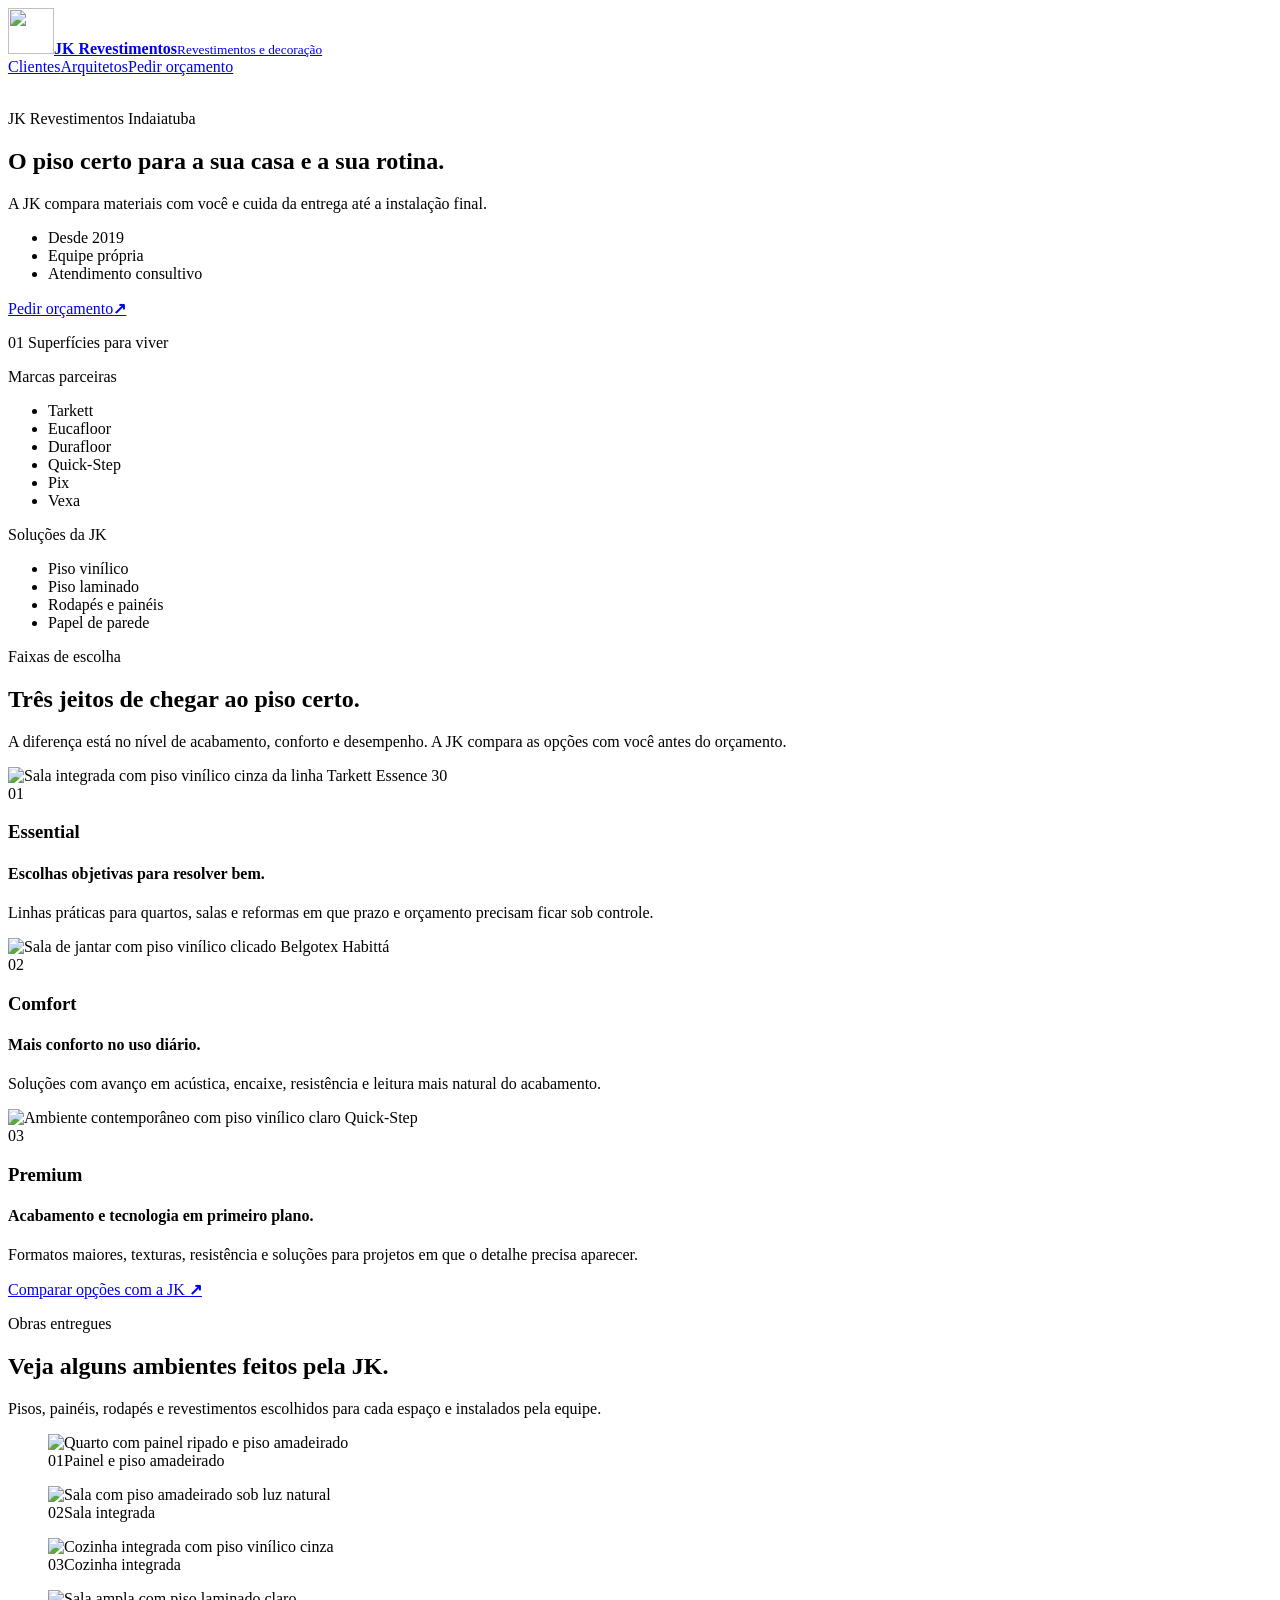
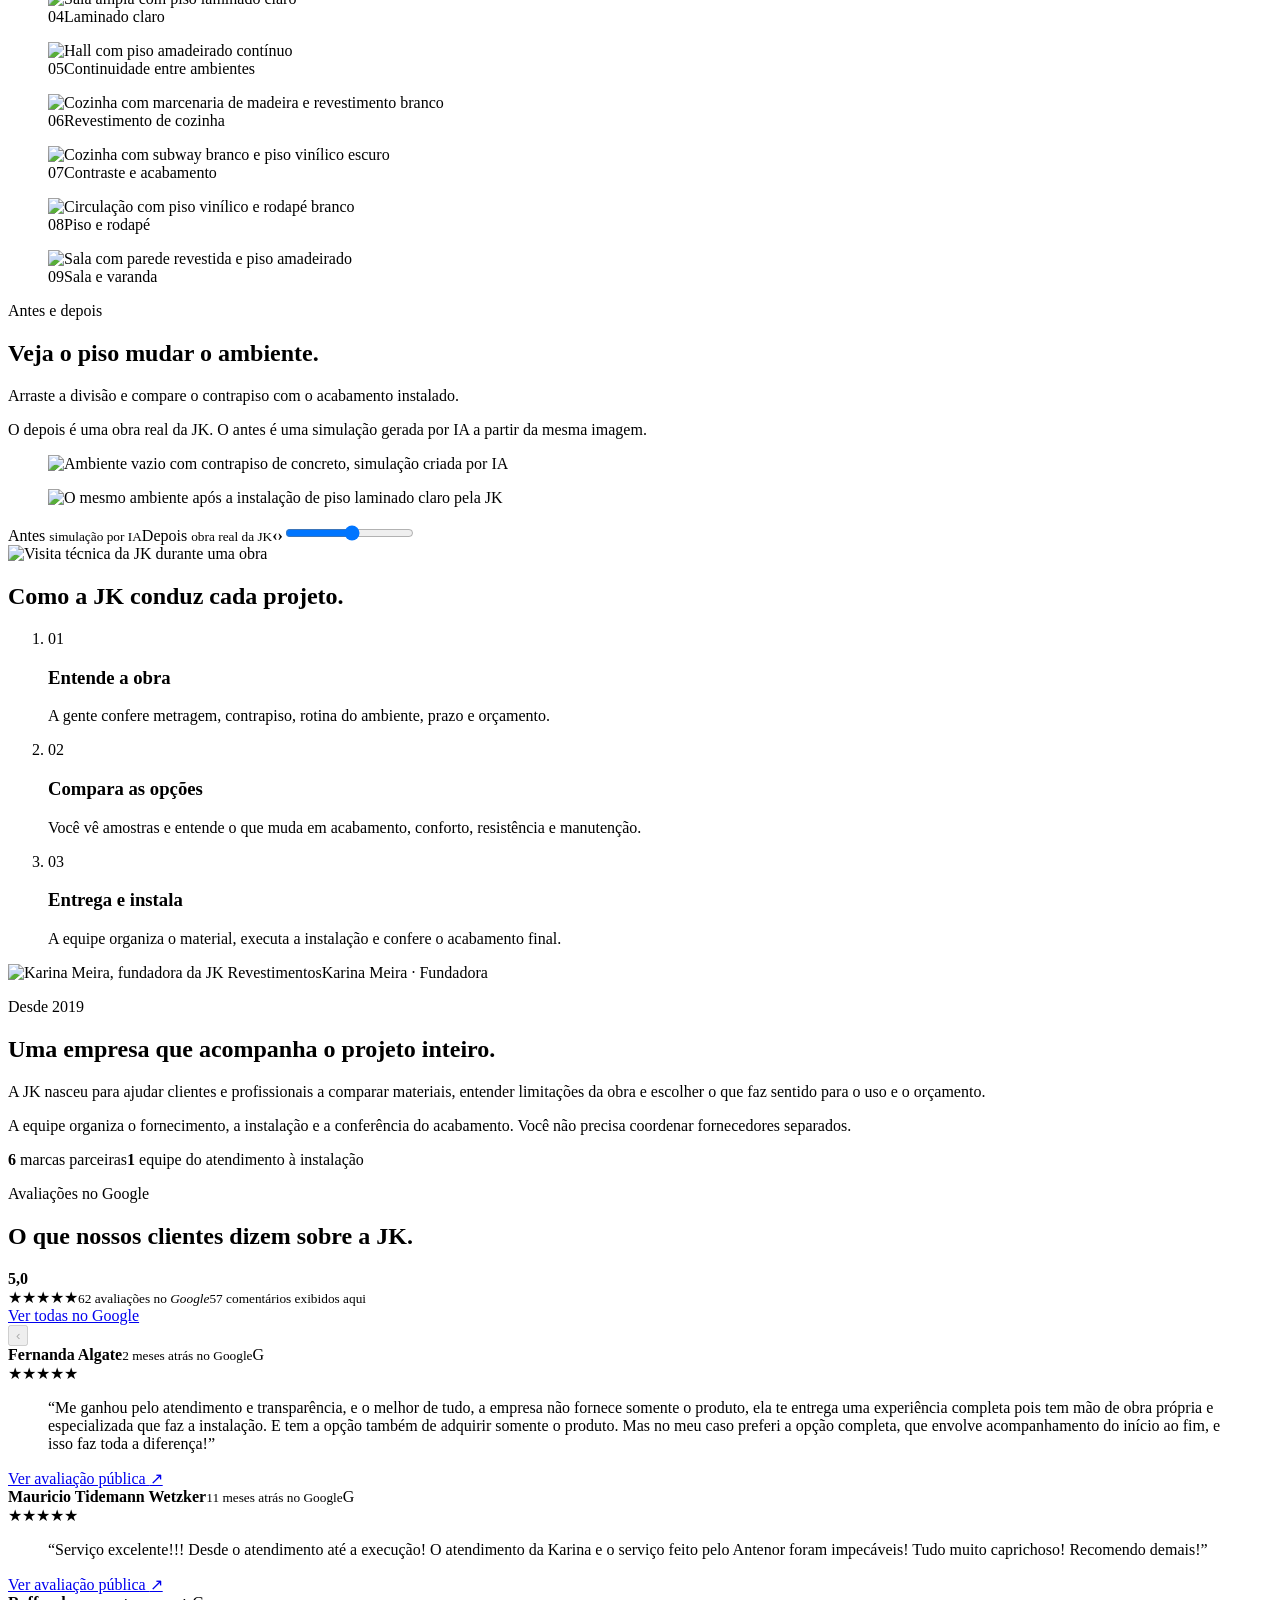
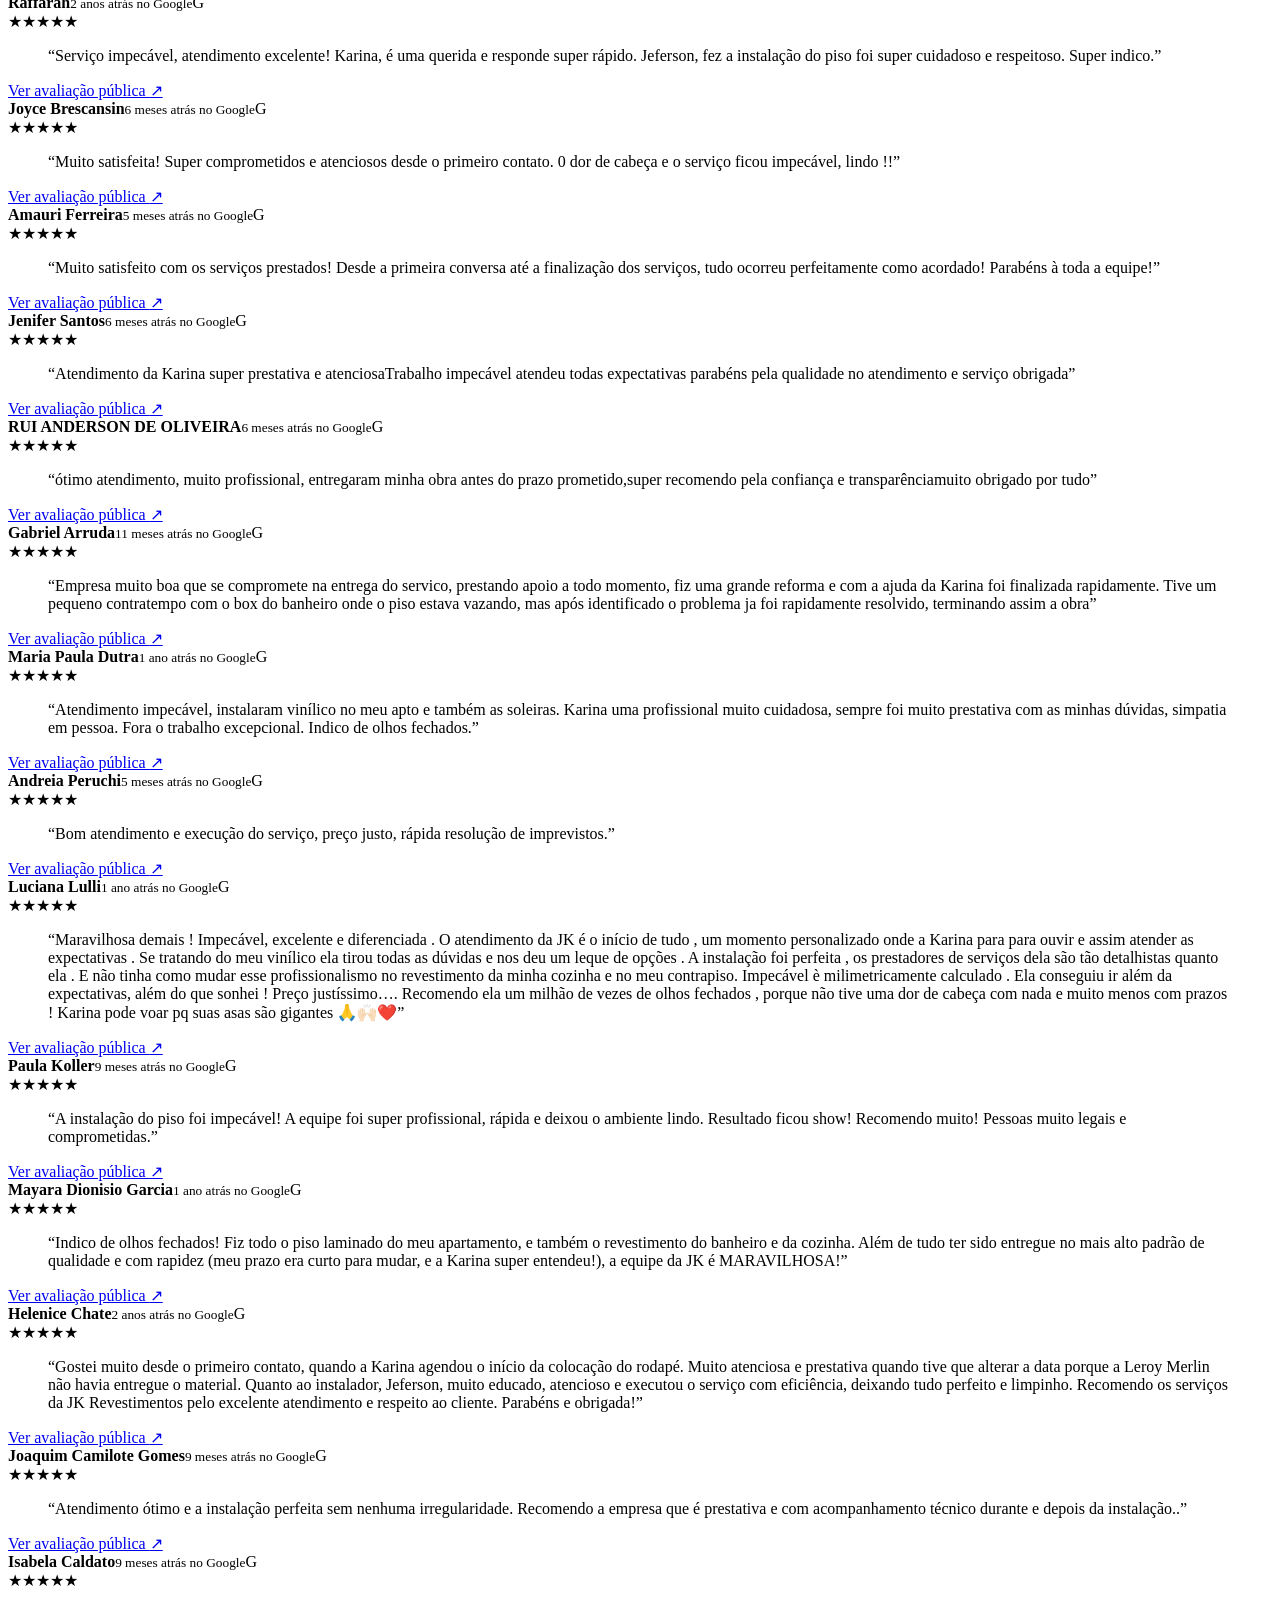
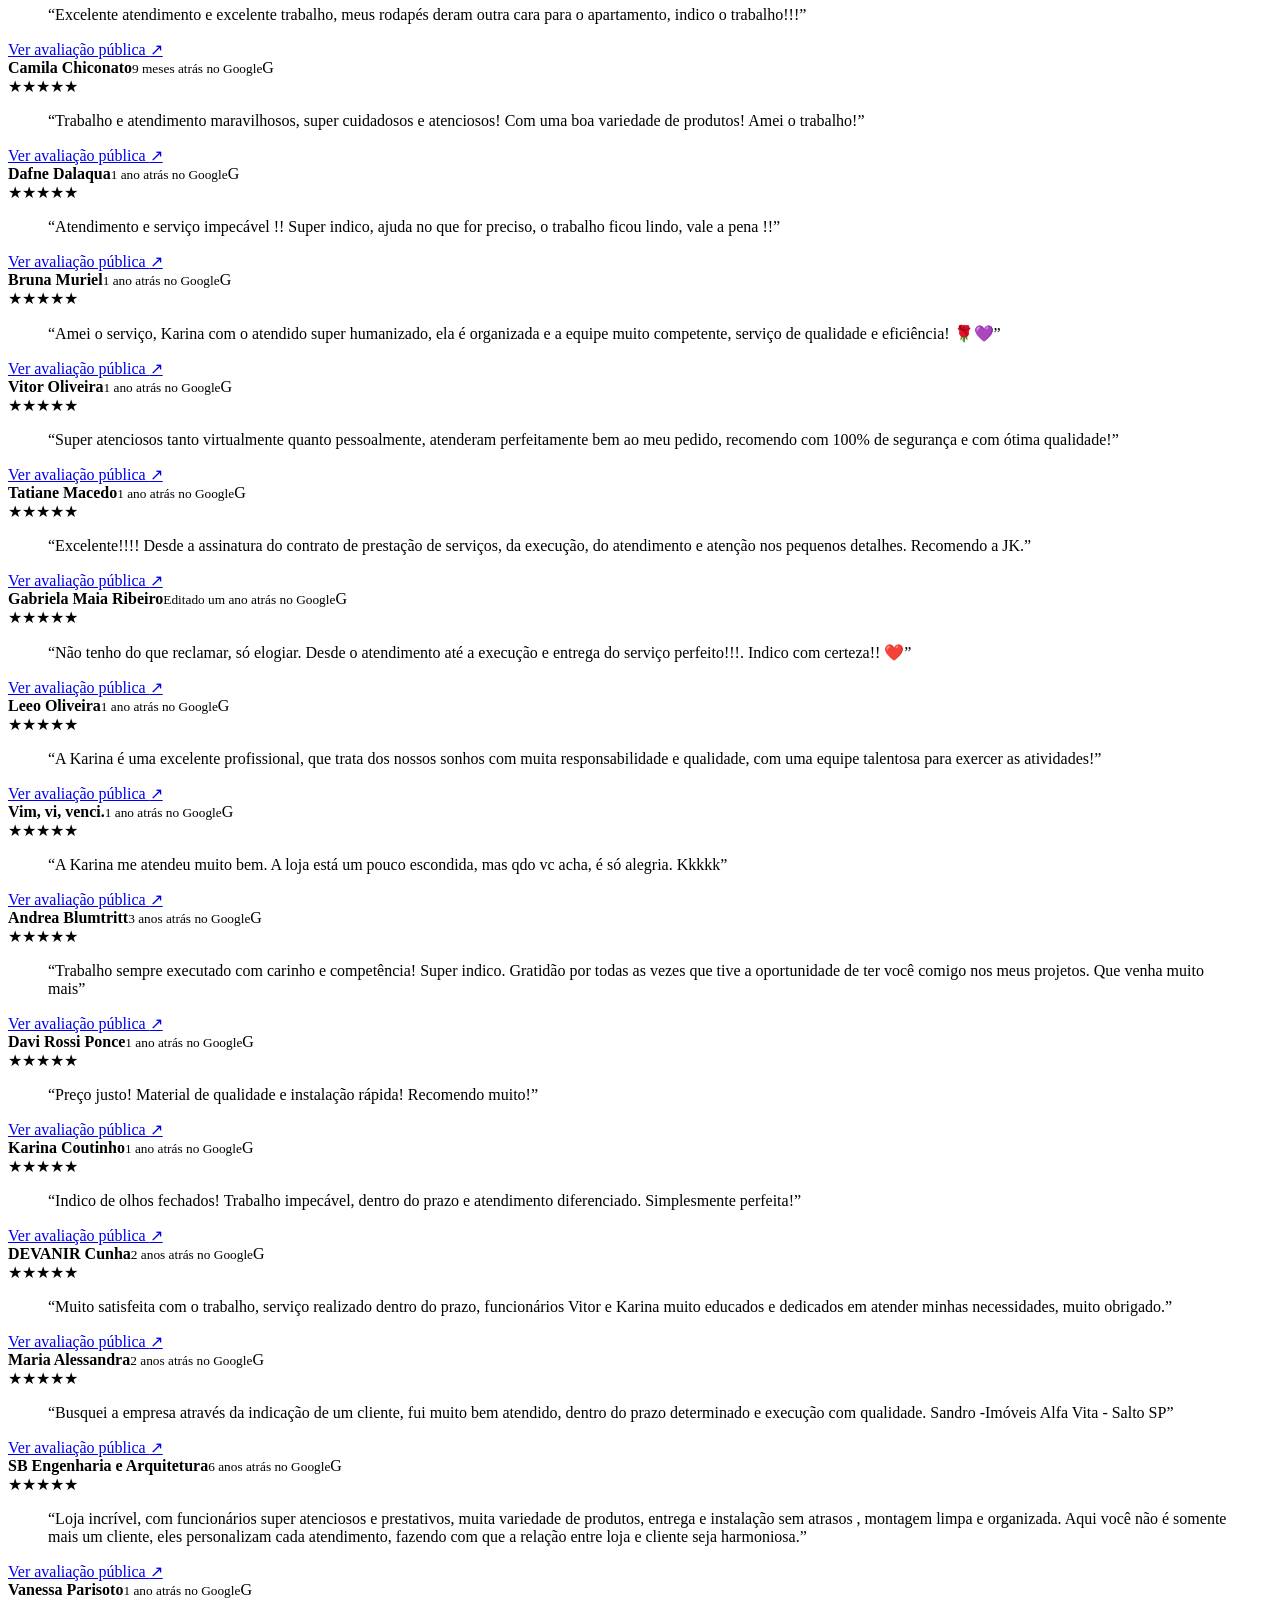
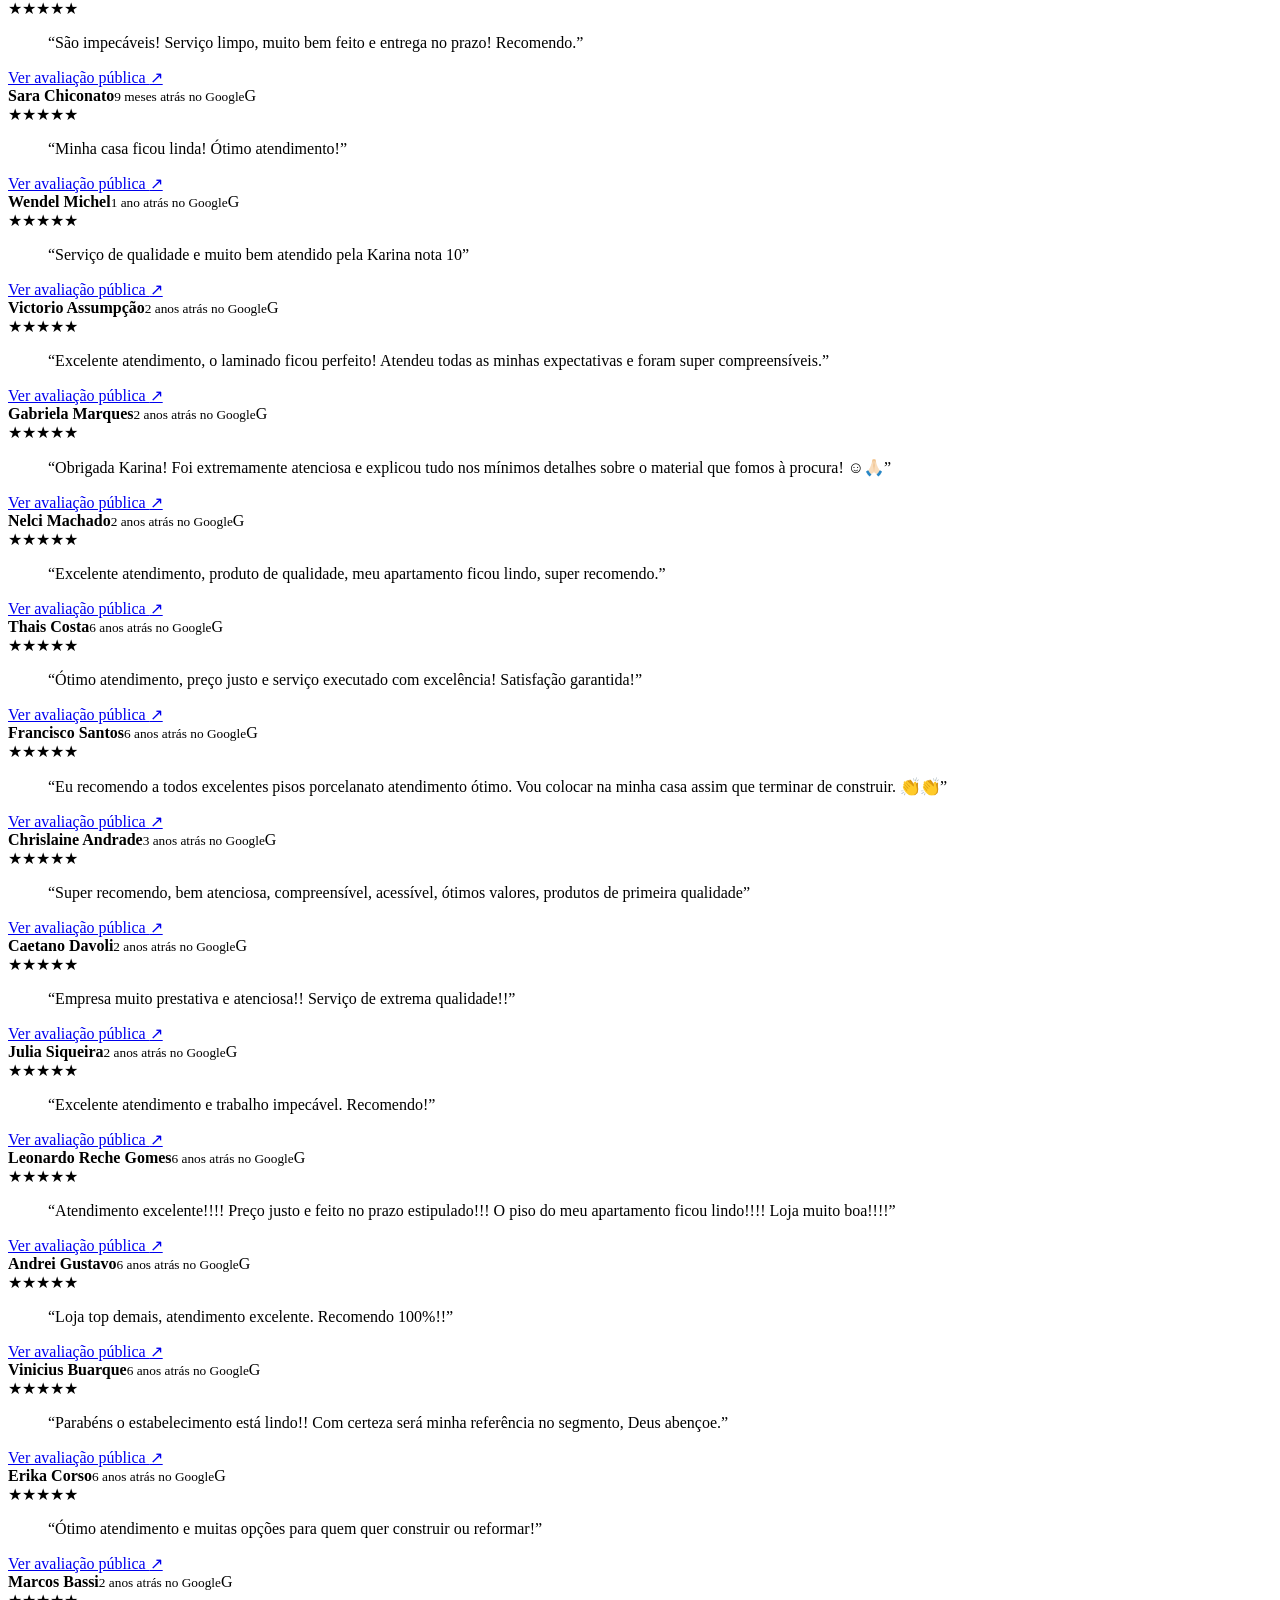
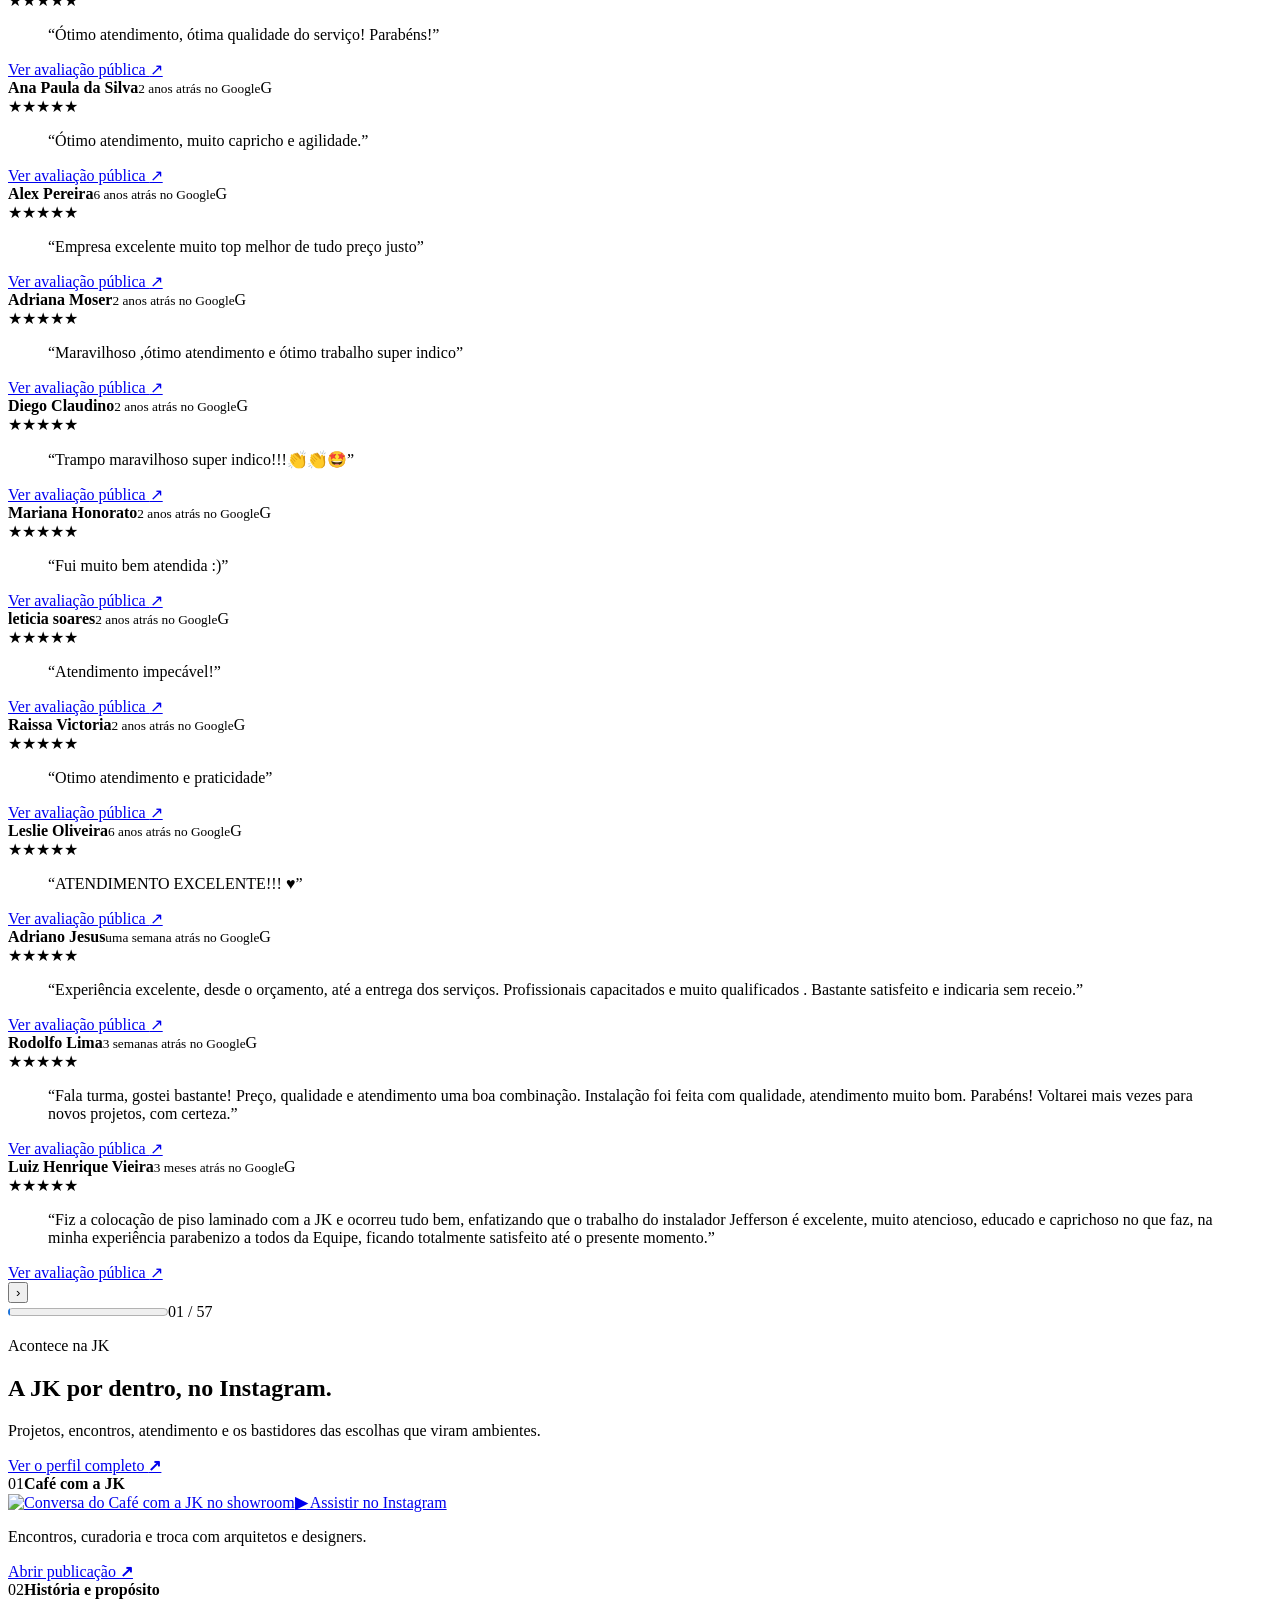
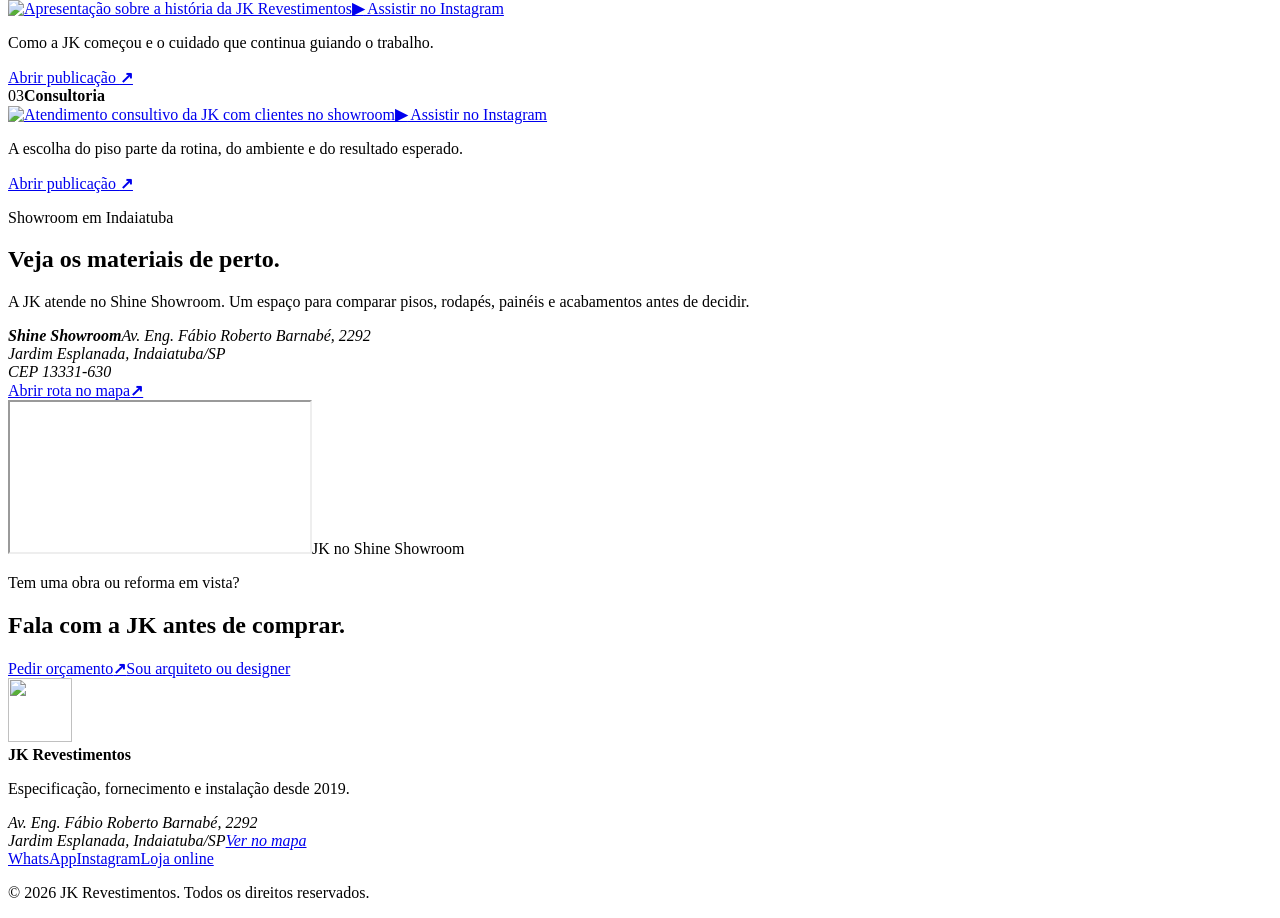
==== commit b078d40e: "Publish motion and before-after comparison" ====
--- a/index.html
+++ b/index.html
@@ -1 +1 @@
-<!DOCTYPE html><html lang="pt-BR"><head><meta charSet="utf-8"/><meta name="viewport" content="width=device-width, initial-scale=1"/><link rel="preload" as="image" href="/jk-revestimentos-site/assets/brand/jk-logo-official.webp"/><link rel="preload" as="image" href="/jk-revestimentos-site/assets/img/product-essential.avif"/><link rel="stylesheet" href="/jk-revestimentos-site/assets/styles-Bh2p44in.css" data-precedence="default"/><title>JK Revestimentos</title><meta name="description" content="Escolha, especificação e instalação de revestimentos em Indaiatuba."/><meta name="author" content="JK Revestimentos"/><meta name="theme-color" content="#E9ECEB"/><meta property="og:title" content="JK Revestimentos"/><meta property="og:description" content="Escolha, especificação e instalação de revestimentos em Indaiatuba."/><meta property="og:type" content="website"/><meta property="og:locale" content="pt_BR"/><meta property="og:site_name" content="JK Revestimentos"/><meta property="og:image" content="/jk-revestimentos-site/assets/brand/jk-og.png"/><meta name="twitter:card" content="summary_large_image"/><meta name="twitter:title" content="JK Revestimentos"/><meta name="twitter:description" content="Escolha, especificação e instalação de revestimentos em Indaiatuba."/><meta name="twitter:image" content="/jk-revestimentos-site/assets/brand/jk-og.png"/><link rel="modulepreload" href="/jk-revestimentos-site/assets/index-B2Oz6jD0.js"/><link rel="modulepreload" href="/jk-revestimentos-site/assets/routes-33L8NzMo.js"/><link rel="modulepreload" href="/jk-revestimentos-site/assets/site-shell-BzO3wwaB.js"/><link rel="icon" href="/jk-revestimentos-site/favicon.ico"/><link rel="icon" type="image/png" sizes="32x32" href="/jk-revestimentos-site/favicon-32.png"/><link rel="icon" type="image/png" sizes="16x16" href="/jk-revestimentos-site/favicon-16.png"/><link rel="apple-touch-icon" href="/jk-revestimentos-site/apple-touch-icon.png"/><link rel="manifest" href="/jk-revestimentos-site/site.webmanifest"/></head><body><!--$--><script type="application/ld+json">{"@context":"https://schema.org","@type":"HomeAndConstructionBusiness","name":"JK Revestimentos","description":"Especificação, fornecimento e instalação de pisos e revestimentos em Indaiatuba.","url":"https://jk-revestimentos.higgsfield.app/","telephone":"+5519992868278","foundingDate":"2019","address":{"@type":"PostalAddress","streetAddress":"Av. Eng. Fábio Roberto Barnabé, 2292","addressLocality":"Indaiatuba","addressRegion":"SP","postalCode":"13331-630","addressCountry":"BR"},"founder":{"@type":"Person","name":"Karina Meira"},"sameAs":["https://www.instagram.com/jkrevestimentos_/","https://www.jkrevestimentos.com.br"]}</script><header class="site-header"><a aria-label="JK Revestimentos, página inicial" class="site-brand active" href="/jk-revestimentos-site/" data-status="active" aria-current="page"><img alt="" height="46" src="/jk-revestimentos-site/assets/brand/jk-logo-official.webp" width="46"/><span><strong>JK Revestimentos</strong><small>Revestimentos e decoração</small></span></a><nav aria-label="Navegação principal" class="site-nav"><a class="active" href="/jk-revestimentos-site/" data-status="active" aria-current="page">Clientes</a><a href="/jk-revestimentos-site/arquitetos">Arquitetos</a><a href="https://wa.me/5519992868278?text=Ol%C3%A1%21%20Vim%20pelo%20site%20da%20JK%20e%20quero%20um%20or%C3%A7amento." rel="noopener">Pedir orçamento</a></nav></header><main><section class="home-hero" aria-labelledby="home-hero-title"><div class="home-hero__media" aria-hidden="true"><img src="/jk-revestimentos-site/assets/img/product-essential.avif" alt=""/></div><div class="home-hero__veil" aria-hidden="true"></div><div class="home-hero__content"><p class="home-hero__kicker">JK Revestimentos <span>Indaiatuba</span></p><h1 id="home-hero-title">Da escolha ao ambiente pronto.</h1><p class="home-hero__body">A JK ajuda você a escolher o revestimento, calcula o material, entrega e instala em Indaiatuba e região.</p><ul class="home-hero__facts" aria-label="Diferenciais da JK Revestimentos"><li>Desde 2019</li><li>Equipe própria</li><li>Atendimento consultivo</li></ul><a class="journey-cta" href="https://wa.me/5519992868278?text=Ol%C3%A1%21%20Vim%20pelo%20site%20da%20JK%20e%20quero%20um%20or%C3%A7amento." rel="noopener"><span>Pedir orçamento</span><b aria-hidden="true">↗</b></a></div><p class="home-hero__note" aria-hidden="true"><span>01</span> Superfícies para viver</p></section><section class="brand-ribbon" aria-label="Marcas parceiras e soluções da JK"><div class="brand-ribbon__group"><p>Marcas parceiras</p><ul class="brand-list"><li>Tarkett</li><li>Eucafloor</li><li>Durafloor</li><li>Quick-Step</li><li>Pix</li><li>Vexa</li></ul></div><div class="brand-ribbon__group brand-ribbon__group--services"><p>Soluções da JK</p><ul class="service-index" aria-label="Soluções oferecidas"><li>Piso vinílico</li><li>Piso laminado</li><li>Rodapés e painéis</li><li>Papel de parede</li></ul></div></section><section class="home-materials" aria-labelledby="home-materials-title"><div class="section-intro"><p class="section-kicker">Faixas de escolha</p><h2 id="home-materials-title">Três jeitos de chegar ao piso certo.</h2><p>A diferença está no nível de acabamento, conforto e desempenho. A JK compara as opções com você antes do orçamento.</p></div><div class="home-materials__grid"><article><img alt="Sala integrada com piso vinílico cinza da linha Tarkett Essence 30" loading="lazy" src="/jk-revestimentos-site/assets/img/product-essential.avif"/><div><span>01</span><h3>Essential</h3><h4>Escolhas objetivas para resolver bem.</h4><p>Linhas práticas para quartos, salas e reformas em que prazo e orçamento precisam ficar sob controle.</p></div></article><article><img alt="Sala de jantar com piso vinílico clicado Belgotex Habittá" loading="lazy" src="/jk-revestimentos-site/assets/img/product-comfort.avif"/><div><span>02</span><h3>Comfort</h3><h4>Mais conforto no uso diário.</h4><p>Soluções com avanço em acústica, encaixe, resistência e leitura mais natural do acabamento.</p></div></article><article><img alt="Ambiente contemporâneo com piso vinílico claro Quick-Step" loading="lazy" src="/jk-revestimentos-site/assets/img/product-premium.avif"/><div><span>03</span><h3>Premium</h3><h4>Acabamento e tecnologia em primeiro plano.</h4><p>Formatos maiores, texturas, resistência e soluções para projetos em que o detalhe precisa aparecer.</p></div></article></div><a class="home-materials__cta" href="https://wa.me/5519992868278?text=Ol%C3%A1%21%20Vim%20pelo%20site%20da%20JK%20e%20quero%20um%20or%C3%A7amento." rel="noopener">Comparar opções com a JK <b aria-hidden="true">↗</b></a></section><section class="projects-section" id="projetos"><div class="section-intro"><p class="section-kicker">Obras entregues</p><h2>Veja alguns ambientes feitos pela JK.</h2><p>Pisos, painéis, rodapés e revestimentos escolhidos para cada espaço e instalados pela equipe.</p></div><div class="project-grid"><figure class="project project-1"><img alt="Quarto com painel ripado e piso amadeirado" loading="lazy" src="/jk-revestimentos-site/assets/img/obra-01.avif"/><figcaption><span>01</span>Painel e piso amadeirado</figcaption></figure><figure class="project project-2"><img alt="Sala com piso amadeirado sob luz natural" loading="lazy" src="/jk-revestimentos-site/assets/img/obra-02.avif"/><figcaption><span>02</span>Sala integrada</figcaption></figure><figure class="project project-3"><img alt="Cozinha integrada com piso vinílico cinza" loading="lazy" src="/jk-revestimentos-site/assets/img/obra-03.avif"/><figcaption><span>03</span>Cozinha integrada</figcaption></figure><figure class="project project-4"><img alt="Sala ampla com piso laminado claro" loading="lazy" src="/jk-revestimentos-site/assets/img/obra-04.avif"/><figcaption><span>04</span>Laminado claro</figcaption></figure><figure class="project project-5"><img alt="Hall com piso amadeirado contínuo" loading="lazy" src="/jk-revestimentos-site/assets/img/obra-05.avif"/><figcaption><span>05</span>Continuidade entre ambientes</figcaption></figure><figure class="project project-6"><img alt="Cozinha com marcenaria de madeira e revestimento branco" loading="lazy" src="/jk-revestimentos-site/assets/img/obra-06.avif"/><figcaption><span>06</span>Revestimento de cozinha</figcaption></figure><figure class="project project-7"><img alt="Cozinha com subway branco e piso vinílico escuro" loading="lazy" src="/jk-revestimentos-site/assets/img/obra-07.avif"/><figcaption><span>07</span>Contraste e acabamento</figcaption></figure><figure class="project project-8"><img alt="Circulação com piso vinílico e rodapé branco" loading="lazy" src="/jk-revestimentos-site/assets/img/obra-08.avif"/><figcaption><span>08</span>Piso e rodapé</figcaption></figure><figure class="project project-9"><img alt="Sala com parede revestida e piso amadeirado" loading="lazy" src="/jk-revestimentos-site/assets/img/obra-09.avif"/><figcaption><span>09</span>Sala e varanda</figcaption></figure></div></section><section class="process-section" id="processo"><div class="process-photo"><img alt="Visita técnica da JK durante uma obra" loading="lazy" src="/jk-revestimentos-site/assets/img/site-visit.avif"/></div><div class="process-copy"><h2>Como a JK conduz cada projeto.</h2><ol><li><span>01</span><div><h3>Entende a obra</h3><p>A gente confere metragem, contrapiso, rotina do ambiente, prazo e orçamento.</p></div></li><li><span>02</span><div><h3>Compara as opções</h3><p>Você vê amostras e entende o que muda em acabamento, conforto, resistência e manutenção.</p></div></li><li><span>03</span><div><h3>Entrega e instala</h3><p>A equipe organiza o material, executa a instalação e confere o acabamento final.</p></div></li></ol></div></section><section class="about-section" id="sobre"><div class="about-portrait"><img alt="Karina Meira, fundadora da JK Revestimentos" loading="lazy" src="/jk-revestimentos-site/assets/img/karina-portrait.avif"/><span>Karina Meira · Fundadora</span></div><div class="about-copy"><p class="section-kicker">Desde 2019</p><h2>Uma empresa que acompanha o projeto inteiro.</h2><p>A JK nasceu para ajudar clientes e profissionais a comparar materiais, entender limitações da obra e escolher o que faz sentido para o uso e o orçamento.</p><p>A equipe organiza o fornecimento, a instalação e a conferência do acabamento. Você não precisa coordenar fornecedores separados.</p><div class="about-facts"><span><b>6</b> marcas parceiras</span><span><b>1</b> equipe do atendimento à instalação</span></div></div></section><section id="avaliacoes" class="reviews-section" aria-labelledby="reviews-title"><div class="reviews-heading"><p class="section-kicker">Avaliações no Google</p><h2 id="reviews-title">O que nossos clientes dizem sobre a JK.</h2></div><div class="reviews-overview"><div class="reviews-score" aria-label="Nota 5 de 5 em 62 avaliações no Google"><strong>5,0</strong><div><span aria-hidden="true">★★★★★</span><small>62 avaliações no <span aria-label="Google" class="google-wordmark"><i>G</i><i>o</i><i>o</i><i>g</i><i>l</i><i>e</i></span></small><small class="reviews-shown">57<!-- --> comentários exibidos aqui</small></div></div><a class="reviews-google-cta" href="https://www.google.com/maps?cid=13007837064807200802" rel="noopener noreferrer" target="_blank">Ver todas no Google</a></div><div class="review-carousel"><button aria-label="Ver avaliações anteriores" class="review-arrow review-arrow--previous" disabled="" type="button"><span aria-hidden="true">‹</span></button><div class="review-track"><article class="review-card"><header><a href="https://www.google.com/maps/contrib/112672199840340449472/reviews?hl=pt-BR" rel="noopener noreferrer" target="_blank" tabindex="-1"><img alt="" class="review-avatar" loading="lazy" referrerPolicy="no-referrer" src="https://lh3.googleusercontent.com/a/ACg8ocIi_mkdkqdMZYsSqjcU75g0wc-mfQdgWNHQXSwVorDJDkjL8w=s64-c-rp-mo-br100"/></a><span class="review-author"><strong>Fernanda Algate</strong><small>2 meses atrás<!-- --> no Google</small></span><span aria-label="Google" class="review-google-mark">G</span></header><div aria-label="5 estrelas" class="review-stars">★★★★★</div><blockquote>“<!-- -->Me ganhou pelo atendimento e transparência, e o melhor de tudo, a empresa não fornece somente o produto, ela te entrega uma experiência completa pois tem mão de obra própria e especializada que faz a instalação. E tem a opção também de adquirir somente o produto. Mas no meu caso preferi a opção completa, que envolve acompanhamento do início ao fim, e isso faz toda a diferença!<!-- -->”</blockquote><footer><a href="https://www.google.com/maps/contrib/112672199840340449472/reviews?hl=pt-BR" rel="noopener noreferrer" target="_blank">Ver avaliação pública <span aria-hidden="true">↗</span></a></footer></article><article class="review-card"><header><a href="https://www.google.com/maps/contrib/100209731523446931066/reviews?hl=pt-BR" rel="noopener noreferrer" target="_blank" tabindex="-1"><img alt="" class="review-avatar" loading="lazy" referrerPolicy="no-referrer" src="https://lh3.googleusercontent.com/a/ACg8ocLsZ0sR91FkCLeVmIuO_F4CmOQlb7H6eBpye9wcRI4RmBVj=s64-c-rp-mo-ba12-br100"/></a><span class="review-author"><strong>Mauricio Tidemann Wetzker</strong><small>11 meses atrás<!-- --> no Google</small></span><span aria-label="Google" class="review-google-mark">G</span></header><div aria-label="5 estrelas" class="review-stars">★★★★★</div><blockquote>“<!-- -->Serviço excelente!!! Desde o atendimento até a execução! O atendimento da Karina e o serviço feito pelo Antenor foram impecáveis! Tudo muito caprichoso! Recomendo demais!<!-- -->”</blockquote><footer><a href="https://www.google.com/maps/contrib/100209731523446931066/reviews?hl=pt-BR" rel="noopener noreferrer" target="_blank">Ver avaliação pública <span aria-hidden="true">↗</span></a></footer></article><article class="review-card"><header><a href="https://www.google.com/maps/contrib/104608813586053037656/reviews?hl=pt-BR" rel="noopener noreferrer" target="_blank" tabindex="-1"><img alt="" class="review-avatar" loading="lazy" referrerPolicy="no-referrer" src="https://lh3.googleusercontent.com/a-/ALV-UjULozwad0fSDG00KmfINPsWZRutGVq2AvPJ0U0ehes_tmGbI1kwug=s64-c-rp-mo-ba12-br100"/></a><span class="review-author"><strong>Raffarah</strong><small>2 anos atrás<!-- --> no Google</small></span><span aria-label="Google" class="review-google-mark">G</span></header><div aria-label="5 estrelas" class="review-stars">★★★★★</div><blockquote>“<!-- -->Serviço impecável, atendimento excelente! Karina, é uma querida e responde super rápido. Jeferson, fez a instalação do piso foi super cuidadoso e respeitoso. Super indico.<!-- -->”</blockquote><footer><a href="https://www.google.com/maps/contrib/104608813586053037656/reviews?hl=pt-BR" rel="noopener noreferrer" target="_blank">Ver avaliação pública <span aria-hidden="true">↗</span></a></footer></article><article class="review-card"><header><a href="https://www.google.com/maps/contrib/107206658222870465666/reviews?hl=pt-BR" rel="noopener noreferrer" target="_blank" tabindex="-1"><img alt="" class="review-avatar" loading="lazy" referrerPolicy="no-referrer" src="https://lh3.googleusercontent.com/a/ACg8ocJQi1llD4AE4UlUvgHAFA-brszxEDJuIsaE6bUQNLAkoDm6py8=s64-c-rp-mo-br100"/></a><span class="review-author"><strong>Joyce Brescansin</strong><small>6 meses atrás<!-- --> no Google</small></span><span aria-label="Google" class="review-google-mark">G</span></header><div aria-label="5 estrelas" class="review-stars">★★★★★</div><blockquote>“<!-- -->Muito satisfeita! Super comprometidos e atenciosos desde o primeiro contato. 0 dor de cabeça e o serviço ficou impecável, lindo !!<!-- -->”</blockquote><footer><a href="https://www.google.com/maps/contrib/107206658222870465666/reviews?hl=pt-BR" rel="noopener noreferrer" target="_blank">Ver avaliação pública <span aria-hidden="true">↗</span></a></footer></article><article class="review-card"><header><a href="https://www.google.com/maps/contrib/109332929003695081033/reviews?hl=pt-BR" rel="noopener noreferrer" target="_blank" tabindex="-1"><img alt="" class="review-avatar" loading="lazy" referrerPolicy="no-referrer" src="https://lh3.googleusercontent.com/a/ACg8ocI-t8zVufM_VDfuiDgEAnXxFDgPYEek5p6Gfp4rgMwukGWHEA=s64-c-rp-mo-br100"/></a><span class="review-author"><strong>Amauri Ferreira</strong><small>5 meses atrás<!-- --> no Google</small></span><span aria-label="Google" class="review-google-mark">G</span></header><div aria-label="5 estrelas" class="review-stars">★★★★★</div><blockquote>“<!-- -->Muito satisfeito com os serviços prestados! Desde a primeira conversa até a finalização dos serviços, tudo ocorreu perfeitamente como acordado! Parabéns à toda a equipe!<!-- -->”</blockquote><footer><a href="https://www.google.com/maps/contrib/109332929003695081033/reviews?hl=pt-BR" rel="noopener noreferrer" target="_blank">Ver avaliação pública <span aria-hidden="true">↗</span></a></footer></article><article class="review-card"><header><a href="https://www.google.com/maps/contrib/101215437102831313277/reviews?hl=pt-BR" rel="noopener noreferrer" target="_blank" tabindex="-1"><img alt="" class="review-avatar" loading="lazy" referrerPolicy="no-referrer" src="https://lh3.googleusercontent.com/a/ACg8ocJXtlgdvXmS2gwWa4uezUEgSNrrQeMUaA48Kaa-QlAHoNToGg=s64-c-rp-mo-br100"/></a><span class="review-author"><strong>Jenifer Santos</strong><small>6 meses atrás<!-- --> no Google</small></span><span aria-label="Google" class="review-google-mark">G</span></header><div aria-label="5 estrelas" class="review-stars">★★★★★</div><blockquote>“<!-- -->Atendimento da  Karina super prestativa e atenciosaTrabalho impecável atendeu todas expectativas parabéns pela qualidade no atendimento e serviço obrigada<!-- -->”</blockquote><footer><a href="https://www.google.com/maps/contrib/101215437102831313277/reviews?hl=pt-BR" rel="noopener noreferrer" target="_blank">Ver avaliação pública <span aria-hidden="true">↗</span></a></footer></article><article class="review-card"><header><a href="https://www.google.com/maps/contrib/101548103962590219749/reviews?hl=pt-BR" rel="noopener noreferrer" target="_blank" tabindex="-1"><img alt="" class="review-avatar" loading="lazy" referrerPolicy="no-referrer" src="https://lh3.googleusercontent.com/a-/ALV-UjW94OGvawjinuQvRaozS0aGkhNaqXTHyFNeG8vEUciyhqGV9Pg=s64-c-rp-mo-br100"/></a><span class="review-author"><strong>RUI ANDERSON DE OLIVEIRA</strong><small>6 meses atrás<!-- --> no Google</small></span><span aria-label="Google" class="review-google-mark">G</span></header><div aria-label="5 estrelas" class="review-stars">★★★★★</div><blockquote>“<!-- -->ótimo atendimento, muito profissional, entregaram minha obra antes do prazo prometido,super recomendo pela confiança e transparênciamuito obrigado por tudo<!-- -->”</blockquote><footer><a href="https://www.google.com/maps/contrib/101548103962590219749/reviews?hl=pt-BR" rel="noopener noreferrer" target="_blank">Ver avaliação pública <span aria-hidden="true">↗</span></a></footer></article><article class="review-card"><header><a href="https://www.google.com/maps/contrib/117420894437806202518/reviews?hl=pt-BR" rel="noopener noreferrer" target="_blank" tabindex="-1"><img alt="" class="review-avatar" loading="lazy" referrerPolicy="no-referrer" src="https://lh3.googleusercontent.com/a-/ALV-UjU1RNWu0tWCQmo12Jb0Bf3s6eKn4QFQieF3c072sos7QMHcpMfq=s64-c-rp-mo-br100"/></a><span class="review-author"><strong>Gabriel Arruda</strong><small>11 meses atrás<!-- --> no Google</small></span><span aria-label="Google" class="review-google-mark">G</span></header><div aria-label="5 estrelas" class="review-stars">★★★★★</div><blockquote>“<!-- -->Empresa muito boa que se compromete na entrega do servico, prestando apoio a todo momento, fiz uma grande reforma e com a ajuda da Karina foi finalizada rapidamente. Tive um pequeno contratempo com o box do banheiro onde o piso estava vazando, mas após identificado o problema ja foi rapidamente resolvido, terminando assim a obra<!-- -->”</blockquote><footer><a href="https://www.google.com/maps/contrib/117420894437806202518/reviews?hl=pt-BR" rel="noopener noreferrer" target="_blank">Ver avaliação pública <span aria-hidden="true">↗</span></a></footer></article><article class="review-card"><header><a href="https://www.google.com/maps/contrib/111850819710357924420/reviews?hl=pt-BR" rel="noopener noreferrer" target="_blank" tabindex="-1"><img alt="" class="review-avatar" loading="lazy" referrerPolicy="no-referrer" src="https://lh3.googleusercontent.com/a-/ALV-UjVUnzChVQpXnxjxqDjvwu-IcTZfWgOBtjVDgvyf1fO1Ry1ud7l0=s64-c-rp-mo-br100"/></a><span class="review-author"><strong>Maria Paula Dutra</strong><small>1 ano atrás<!-- --> no Google</small></span><span aria-label="Google" class="review-google-mark">G</span></header><div aria-label="5 estrelas" class="review-stars">★★★★★</div><blockquote>“<!-- -->Atendimento impecável, instalaram vinílico no meu apto e também as soleiras. Karina uma profissional muito cuidadosa, sempre foi muito prestativa com as minhas dúvidas, simpatia em pessoa. Fora o trabalho excepcional. Indico de olhos fechados.<!-- -->”</blockquote><footer><a href="https://www.google.com/maps/contrib/111850819710357924420/reviews?hl=pt-BR" rel="noopener noreferrer" target="_blank">Ver avaliação pública <span aria-hidden="true">↗</span></a></footer></article><article class="review-card"><header><a href="https://www.google.com/maps/contrib/118329433247173493060/reviews?hl=pt-BR" rel="noopener noreferrer" target="_blank" tabindex="-1"><img alt="" class="review-avatar" loading="lazy" referrerPolicy="no-referrer" src="https://lh3.googleusercontent.com/a-/ALV-UjU895e86BK1kUm_bNPtzJUKOT4z04ZpSHAswjYhhnSo5f2gEhz7=s64-c-rp-mo-br100"/></a><span class="review-author"><strong>Andreia Peruchi</strong><small>5 meses atrás<!-- --> no Google</small></span><span aria-label="Google" class="review-google-mark">G</span></header><div aria-label="5 estrelas" class="review-stars">★★★★★</div><blockquote>“<!-- -->Bom atendimento e execução do serviço, preço justo, rápida resolução de imprevistos.<!-- -->”</blockquote><footer><a href="https://www.google.com/maps/contrib/118329433247173493060/reviews?hl=pt-BR" rel="noopener noreferrer" target="_blank">Ver avaliação pública <span aria-hidden="true">↗</span></a></footer></article><article class="review-card"><header><a href="https://www.google.com/maps/contrib/113491883467814639373/reviews?hl=pt-BR" rel="noopener noreferrer" target="_blank" tabindex="-1"><img alt="" class="review-avatar" loading="lazy" referrerPolicy="no-referrer" src="https://lh3.googleusercontent.com/a-/ALV-UjU8_slCupsKuECtaIpAFPSHJvJ7FQqQZTo6WSO1wqEojKFlIrmJww=s64-c-rp-mo-ba12-br100"/></a><span class="review-author"><strong>Luciana Lulli</strong><small>1 ano atrás<!-- --> no Google</small></span><span aria-label="Google" class="review-google-mark">G</span></header><div aria-label="5 estrelas" class="review-stars">★★★★★</div><blockquote>“<!-- -->Maravilhosa demais ! Impecável, excelente e diferenciada . O atendimento da JK é o início de tudo , um momento personalizado onde a Karina para para ouvir e assim atender as expectativas . Se tratando do meu vinílico ela tirou todas as dúvidas e nos deu um leque de opções . A instalação foi perfeita , os prestadores de serviços dela são tão detalhistas quanto ela . E não tinha como mudar esse profissionalismo no revestimento da minha cozinha e no meu contrapiso. Impecável è milimetricamente calculado . Ela conseguiu ir além da expectativas, além do que sonhei ! Preço justíssimo…. Recomendo ela um milhão de vezes de olhos fechados , porque não tive uma dor de cabeça com nada e muito menos com prazos ! Karina pode voar pq suas asas são gigantes 🙏🙌🏻❤️<!-- -->”</blockquote><footer><a href="https://www.google.com/maps/contrib/113491883467814639373/reviews?hl=pt-BR" rel="noopener noreferrer" target="_blank">Ver avaliação pública <span aria-hidden="true">↗</span></a></footer></article><article class="review-card"><header><a href="https://www.google.com/maps/contrib/107336793668338857840/reviews?hl=pt-BR" rel="noopener noreferrer" target="_blank" tabindex="-1"><img alt="" class="review-avatar" loading="lazy" referrerPolicy="no-referrer" src="https://lh3.googleusercontent.com/a-/ALV-UjUyc5_pUkSYTgUOMRHwWKB2mf5B_f8ll9njmT63UJ5CPj6h22n8pw=s64-c-rp-mo-ba12-br100"/></a><span class="review-author"><strong>Paula Koller</strong><small>9 meses atrás<!-- --> no Google</small></span><span aria-label="Google" class="review-google-mark">G</span></header><div aria-label="5 estrelas" class="review-stars">★★★★★</div><blockquote>“<!-- -->A instalação do piso foi impecável! A equipe foi super profissional, rápida e deixou o ambiente lindo. Resultado ficou show! Recomendo muito! Pessoas muito legais e comprometidas.<!-- -->”</blockquote><footer><a href="https://www.google.com/maps/contrib/107336793668338857840/reviews?hl=pt-BR" rel="noopener noreferrer" target="_blank">Ver avaliação pública <span aria-hidden="true">↗</span></a></footer></article><article class="review-card"><header><a href="https://www.google.com/maps/contrib/109097353620293447280/reviews?hl=pt-BR" rel="noopener noreferrer" target="_blank" tabindex="-1"><img alt="" class="review-avatar" loading="lazy" referrerPolicy="no-referrer" src="https://lh3.googleusercontent.com/a-/ALV-UjU32E3yAtB0nWVtTDlyd8G_BkO-xMA1ozTY9ZWowxrWfpUYprzGyQ=s64-c-rp-mo-ba12-br100"/></a><span class="review-author"><strong>Mayara Dionisio Garcia</strong><small>1 ano atrás<!-- --> no Google</small></span><span aria-label="Google" class="review-google-mark">G</span></header><div aria-label="5 estrelas" class="review-stars">★★★★★</div><blockquote>“<!-- -->Indico de olhos fechados! Fiz todo o piso laminado do meu apartamento, e também o revestimento do banheiro e da cozinha. Além de tudo ter sido entregue no mais alto padrão de qualidade e com rapidez (meu prazo era curto para mudar, e a Karina super entendeu!), a equipe da JK é MARAVILHOSA!<!-- -->”</blockquote><footer><a href="https://www.google.com/maps/contrib/109097353620293447280/reviews?hl=pt-BR" rel="noopener noreferrer" target="_blank">Ver avaliação pública <span aria-hidden="true">↗</span></a></footer></article><article class="review-card"><header><a href="https://www.google.com/maps/contrib/113382208412963192724/reviews?hl=pt-BR" rel="noopener noreferrer" target="_blank" tabindex="-1"><img alt="" class="review-avatar" loading="lazy" referrerPolicy="no-referrer" src="https://lh3.googleusercontent.com/a/ACg8ocJdAOOMEthjHd7X8G4ffuxkFN9gMUzBG1YcyeKoslZhSGI0Jg=s64-c-rp-mo-br100"/></a><span class="review-author"><strong>Helenice Chate</strong><small>2 anos atrás<!-- --> no Google</small></span><span aria-label="Google" class="review-google-mark">G</span></header><div aria-label="5 estrelas" class="review-stars">★★★★★</div><blockquote>“<!-- -->Gostei muito desde o primeiro contato, quando a Karina agendou o início da colocação do rodapé. Muito atenciosa e prestativa quando tive que alterar a data porque a Leroy Merlin não havia entregue o material. Quanto ao instalador, Jeferson, muito educado, atencioso e executou o serviço com eficiência, deixando tudo perfeito e limpinho. Recomendo os serviços da JK Revestimentos pelo excelente atendimento e respeito ao cliente. Parabéns e obrigada!<!-- -->”</blockquote><footer><a href="https://www.google.com/maps/contrib/113382208412963192724/reviews?hl=pt-BR" rel="noopener noreferrer" target="_blank">Ver avaliação pública <span aria-hidden="true">↗</span></a></footer></article><article class="review-card"><header><a href="https://www.google.com/maps/contrib/105589675329938500957/reviews?hl=pt-BR" rel="noopener noreferrer" target="_blank" tabindex="-1"><img alt="" class="review-avatar" loading="lazy" referrerPolicy="no-referrer" src="https://lh3.googleusercontent.com/a/ACg8ocKLfUHhi1yXMD_HIX8pdQaWVF4WE07DmmnkFq4W7vMTXEPxqg=s64-c-rp-mo-br100"/></a><span class="review-author"><strong>Joaquim Camilote Gomes</strong><small>9 meses atrás<!-- --> no Google</small></span><span aria-label="Google" class="review-google-mark">G</span></header><div aria-label="5 estrelas" class="review-stars">★★★★★</div><blockquote>“<!-- -->Atendimento ótimo e a instalação perfeita sem nenhuma irregularidade. Recomendo a empresa que é prestativa e com acompanhamento técnico durante e depois da instalação..<!-- -->”</blockquote><footer><a href="https://www.google.com/maps/contrib/105589675329938500957/reviews?hl=pt-BR" rel="noopener noreferrer" target="_blank">Ver avaliação pública <span aria-hidden="true">↗</span></a></footer></article><article class="review-card"><header><a href="https://www.google.com/maps/contrib/114395187356363090056/reviews?hl=pt-BR" rel="noopener noreferrer" target="_blank" tabindex="-1"><img alt="" class="review-avatar" loading="lazy" referrerPolicy="no-referrer" src="https://lh3.googleusercontent.com/a/ACg8ocIIDzkV2RyMEDYdcm9wZqQdlK_t4n37TqX3xs_ilPoDg15qxg=s64-c-rp-mo-br100"/></a><span class="review-author"><strong>Isabela Caldato</strong><small>9 meses atrás<!-- --> no Google</small></span><span aria-label="Google" class="review-google-mark">G</span></header><div aria-label="5 estrelas" class="review-stars">★★★★★</div><blockquote>“<!-- -->Excelente atendimento e excelente trabalho, meus rodapés deram outra cara para o apartamento, indico o trabalho!!!<!-- -->”</blockquote><footer><a href="https://www.google.com/maps/contrib/114395187356363090056/reviews?hl=pt-BR" rel="noopener noreferrer" target="_blank">Ver avaliação pública <span aria-hidden="true">↗</span></a></footer></article><article class="review-card"><header><a href="https://www.google.com/maps/contrib/107737460401913873447/reviews?hl=pt-BR" rel="noopener noreferrer" target="_blank" tabindex="-1"><img alt="" class="review-avatar" loading="lazy" referrerPolicy="no-referrer" src="https://lh3.googleusercontent.com/a-/ALV-UjUzCBSlscVMNxtRwO2XQ77QJu9F_5YHm1fWWllw44VXfx9avK0PXg=s64-c-rp-mo-br100"/></a><span class="review-author"><strong>Camila Chiconato</strong><small>9 meses atrás<!-- --> no Google</small></span><span aria-label="Google" class="review-google-mark">G</span></header><div aria-label="5 estrelas" class="review-stars">★★★★★</div><blockquote>“<!-- -->Trabalho e atendimento maravilhosos, super cuidadosos e atenciosos! Com uma boa variedade de produtos! Amei o trabalho!<!-- -->”</blockquote><footer><a href="https://www.google.com/maps/contrib/107737460401913873447/reviews?hl=pt-BR" rel="noopener noreferrer" target="_blank">Ver avaliação pública <span aria-hidden="true">↗</span></a></footer></article><article class="review-card"><header><a href="https://www.google.com/maps/contrib/112343024182984200916/reviews?hl=pt-BR" rel="noopener noreferrer" target="_blank" tabindex="-1"><img alt="" class="review-avatar" loading="lazy" referrerPolicy="no-referrer" src="https://lh3.googleusercontent.com/a-/ALV-UjW3btwKNJgaHE6NEm2uQYjyxE5UwYoV7jVMhxtisvBt0FNTtczn=s64-c-rp-mo-br100"/></a><span class="review-author"><strong>Dafne Dalaqua</strong><small>1 ano atrás<!-- --> no Google</small></span><span aria-label="Google" class="review-google-mark">G</span></header><div aria-label="5 estrelas" class="review-stars">★★★★★</div><blockquote>“<!-- -->Atendimento e serviço impecável !! Super indico, ajuda no que for preciso, o trabalho ficou lindo, vale a pena !!<!-- -->”</blockquote><footer><a href="https://www.google.com/maps/contrib/112343024182984200916/reviews?hl=pt-BR" rel="noopener noreferrer" target="_blank">Ver avaliação pública <span aria-hidden="true">↗</span></a></footer></article><article class="review-card"><header><a href="https://www.google.com/maps/contrib/101113093511397342660/reviews?hl=pt-BR" rel="noopener noreferrer" target="_blank" tabindex="-1"><img alt="" class="review-avatar" loading="lazy" referrerPolicy="no-referrer" src="https://lh3.googleusercontent.com/a-/ALV-UjW4n4xNr7YxHE7RQigER5gKOzOYhrWW3XsUTJlQN-M2hDB8cZQwoA=s64-c-rp-mo-ba12-br100"/></a><span class="review-author"><strong>Bruna Muriel</strong><small>1 ano atrás<!-- --> no Google</small></span><span aria-label="Google" class="review-google-mark">G</span></header><div aria-label="5 estrelas" class="review-stars">★★★★★</div><blockquote>“<!-- -->Amei o serviço, Karina com o atendido super humanizado, ela é organizada e a equipe muito competente, serviço de qualidade e eficiência! 🌹💜<!-- -->”</blockquote><footer><a href="https://www.google.com/maps/contrib/101113093511397342660/reviews?hl=pt-BR" rel="noopener noreferrer" target="_blank">Ver avaliação pública <span aria-hidden="true">↗</span></a></footer></article><article class="review-card"><header><a href="https://www.google.com/maps/contrib/102953319021589883539/reviews?hl=pt-BR" rel="noopener noreferrer" target="_blank" tabindex="-1"><img alt="" class="review-avatar" loading="lazy" referrerPolicy="no-referrer" src="https://lh3.googleusercontent.com/a-/ALV-UjWK_z6pkgVD3GXv8wJd50CARNf0AdX0EycyFW5QGPQtveJhippy=s64-c-rp-mo-br100"/></a><span class="review-author"><strong>Vitor Oliveira</strong><small>1 ano atrás<!-- --> no Google</small></span><span aria-label="Google" class="review-google-mark">G</span></header><div aria-label="5 estrelas" class="review-stars">★★★★★</div><blockquote>“<!-- -->Super atenciosos tanto virtualmente quanto pessoalmente, atenderam perfeitamente bem ao meu pedido, recomendo com 100% de segurança e com ótima qualidade!<!-- -->”</blockquote><footer><a href="https://www.google.com/maps/contrib/102953319021589883539/reviews?hl=pt-BR" rel="noopener noreferrer" target="_blank">Ver avaliação pública <span aria-hidden="true">↗</span></a></footer></article><article class="review-card"><header><a href="https://www.google.com/maps/contrib/113809818359191214018/reviews?hl=pt-BR" rel="noopener noreferrer" target="_blank" tabindex="-1"><img alt="" class="review-avatar" loading="lazy" referrerPolicy="no-referrer" src="https://lh3.googleusercontent.com/a-/ALV-UjWA8ksQrG3MYUFMunf-YDqQMmpIz4sSErJm2dlNK-yeuWJoGmdl=s64-c-rp-mo-br100"/></a><span class="review-author"><strong>Tatiane Macedo</strong><small>1 ano atrás<!-- --> no Google</small></span><span aria-label="Google" class="review-google-mark">G</span></header><div aria-label="5 estrelas" class="review-stars">★★★★★</div><blockquote>“<!-- -->Excelente!!!! Desde a assinatura do contrato de prestação de serviços, da execução, do atendimento e atenção nos pequenos detalhes. Recomendo a JK.<!-- -->”</blockquote><footer><a href="https://www.google.com/maps/contrib/113809818359191214018/reviews?hl=pt-BR" rel="noopener noreferrer" target="_blank">Ver avaliação pública <span aria-hidden="true">↗</span></a></footer></article><article class="review-card"><header><a href="https://www.google.com/maps/contrib/106648423878555208626/reviews?hl=pt-BR" rel="noopener noreferrer" target="_blank" tabindex="-1"><img alt="" class="review-avatar" loading="lazy" referrerPolicy="no-referrer" src="https://lh3.googleusercontent.com/a-/ALV-UjVMZQycPZUu9Ubf1VWGe_FYlNzcFK70C1uRVuu_EmFRUsEyjlU_BQ=s64-c-rp-mo-br100"/></a><span class="review-author"><strong>Gabriela Maia Ribeiro</strong><small>Editado um ano atrás<!-- --> no Google</small></span><span aria-label="Google" class="review-google-mark">G</span></header><div aria-label="5 estrelas" class="review-stars">★★★★★</div><blockquote>“<!-- -->Não tenho do que reclamar, só elogiar. Desde o atendimento até a execução e entrega do serviço perfeito!!!. Indico com certeza!! ❤️<!-- -->”</blockquote><footer><a href="https://www.google.com/maps/contrib/106648423878555208626/reviews?hl=pt-BR" rel="noopener noreferrer" target="_blank">Ver avaliação pública <span aria-hidden="true">↗</span></a></footer></article><article class="review-card"><header><a href="https://www.google.com/maps/contrib/112736099248277752939/reviews?hl=pt-BR" rel="noopener noreferrer" target="_blank" tabindex="-1"><img alt="" class="review-avatar" loading="lazy" referrerPolicy="no-referrer" src="https://lh3.googleusercontent.com/a-/ALV-UjVL4nAD26BmQq0LbFFCJpsYF1Sshm62iWX4H2aOjyc-g1kPOcjF=s64-c-rp-mo-br100"/></a><span class="review-author"><strong>Leeo Oliveira</strong><small>1 ano atrás<!-- --> no Google</small></span><span aria-label="Google" class="review-google-mark">G</span></header><div aria-label="5 estrelas" class="review-stars">★★★★★</div><blockquote>“<!-- -->A Karina é uma excelente profissional, que trata dos nossos sonhos com muita responsabilidade e qualidade, com uma equipe talentosa para exercer as atividades!<!-- -->”</blockquote><footer><a href="https://www.google.com/maps/contrib/112736099248277752939/reviews?hl=pt-BR" rel="noopener noreferrer" target="_blank">Ver avaliação pública <span aria-hidden="true">↗</span></a></footer></article><article class="review-card"><header><a href="https://www.google.com/maps/contrib/112026314232252046929/reviews?hl=pt-BR" rel="noopener noreferrer" target="_blank" tabindex="-1"><img alt="" class="review-avatar" loading="lazy" referrerPolicy="no-referrer" src="https://lh3.googleusercontent.com/a-/ALV-UjUfZiU3GSw5xUJ-CQKXAMNiQXb8zi13id882dTxL5CJpkrKIxU=s64-c-rp-mo-ba12-br100"/></a><span class="review-author"><strong>Vim, vi, venci.</strong><small>1 ano atrás<!-- --> no Google</small></span><span aria-label="Google" class="review-google-mark">G</span></header><div aria-label="5 estrelas" class="review-stars">★★★★★</div><blockquote>“<!-- -->A Karina me atendeu muito bem. A loja está um pouco escondida, mas qdo vc acha, é só alegria. Kkkkk<!-- -->”</blockquote><footer><a href="https://www.google.com/maps/contrib/112026314232252046929/reviews?hl=pt-BR" rel="noopener noreferrer" target="_blank">Ver avaliação pública <span aria-hidden="true">↗</span></a></footer></article><article class="review-card"><header><a href="https://www.google.com/maps/contrib/105867941765902048511/reviews?hl=pt-BR" rel="noopener noreferrer" target="_blank" tabindex="-1"><img alt="" class="review-avatar" loading="lazy" referrerPolicy="no-referrer" src="https://lh3.googleusercontent.com/a-/ALV-UjUmXzR5IY1zWMGGjob95wNAY4feIG5g1hgtYGlXPGw7RYfB-LGd=s64-c-rp-mo-br100"/></a><span class="review-author"><strong>Andrea Blumtritt</strong><small>3 anos atrás<!-- --> no Google</small></span><span aria-label="Google" class="review-google-mark">G</span></header><div aria-label="5 estrelas" class="review-stars">★★★★★</div><blockquote>“<!-- -->Trabalho sempre executado com carinho e competência! Super indico. Gratidão por todas as vezes que tive a oportunidade de ter você comigo nos meus projetos. Que venha muito mais<!-- -->”</blockquote><footer><a href="https://www.google.com/maps/contrib/105867941765902048511/reviews?hl=pt-BR" rel="noopener noreferrer" target="_blank">Ver avaliação pública <span aria-hidden="true">↗</span></a></footer></article><article class="review-card"><header><a href="https://www.google.com/maps/contrib/105639026406385861577/reviews?hl=pt-BR" rel="noopener noreferrer" target="_blank" tabindex="-1"><img alt="" class="review-avatar" loading="lazy" referrerPolicy="no-referrer" src="https://lh3.googleusercontent.com/a-/ALV-UjVaBUSleGxVhepWTKW1VzeN-iM2wC9SeqD0zdwdYZ8vhJAd3tc7YA=s64-c-rp-mo-ba12-br100"/></a><span class="review-author"><strong>Davi Rossi Ponce</strong><small>1 ano atrás<!-- --> no Google</small></span><span aria-label="Google" class="review-google-mark">G</span></header><div aria-label="5 estrelas" class="review-stars">★★★★★</div><blockquote>“<!-- -->Preço justo! Material de qualidade e instalação rápida! Recomendo muito!<!-- -->”</blockquote><footer><a href="https://www.google.com/maps/contrib/105639026406385861577/reviews?hl=pt-BR" rel="noopener noreferrer" target="_blank">Ver avaliação pública <span aria-hidden="true">↗</span></a></footer></article><article class="review-card"><header><a href="https://www.google.com/maps/contrib/106789656732518168726/reviews?hl=pt-BR" rel="noopener noreferrer" target="_blank" tabindex="-1"><img alt="" class="review-avatar" loading="lazy" referrerPolicy="no-referrer" src="https://lh3.googleusercontent.com/a/ACg8ocJ_Uj1fxwnBG_uByrsWMinlGjMA1wZHNoUT3bCgdPJSPIZ1PQ=s64-c-rp-mo-br100"/></a><span class="review-author"><strong>Karina Coutinho</strong><small>1 ano atrás<!-- --> no Google</small></span><span aria-label="Google" class="review-google-mark">G</span></header><div aria-label="5 estrelas" class="review-stars">★★★★★</div><blockquote>“<!-- -->Indico de olhos fechados! Trabalho impecável, dentro do prazo e atendimento diferenciado. Simplesmente perfeita!<!-- -->”</blockquote><footer><a href="https://www.google.com/maps/contrib/106789656732518168726/reviews?hl=pt-BR" rel="noopener noreferrer" target="_blank">Ver avaliação pública <span aria-hidden="true">↗</span></a></footer></article><article class="review-card"><header><a href="https://www.google.com/maps/contrib/109303872977925216511/reviews?hl=pt-BR" rel="noopener noreferrer" target="_blank" tabindex="-1"><img alt="" class="review-avatar" loading="lazy" referrerPolicy="no-referrer" src="https://lh3.googleusercontent.com/a/ACg8ocKcS9PfP1jpPt5HzhhF7Zb6C-fAEKgTat58buGdRBqHc767aQ=s64-c-rp-mo-br100"/></a><span class="review-author"><strong>DEVANIR Cunha</strong><small>2 anos atrás<!-- --> no Google</small></span><span aria-label="Google" class="review-google-mark">G</span></header><div aria-label="5 estrelas" class="review-stars">★★★★★</div><blockquote>“<!-- -->Muito satisfeita com o trabalho, serviço realizado dentro do prazo, funcionários Vitor e Karina muito educados e dedicados em atender minhas necessidades, muito obrigado.<!-- -->”</blockquote><footer><a href="https://www.google.com/maps/contrib/109303872977925216511/reviews?hl=pt-BR" rel="noopener noreferrer" target="_blank">Ver avaliação pública <span aria-hidden="true">↗</span></a></footer></article><article class="review-card"><header><a href="https://www.google.com/maps/contrib/101014349111952016137/reviews?hl=pt-BR" rel="noopener noreferrer" target="_blank" tabindex="-1"><img alt="" class="review-avatar" loading="lazy" referrerPolicy="no-referrer" src="https://lh3.googleusercontent.com/a/ACg8ocKJeikTUn1s_u3s5VbXrwVZJONrOC7xxvwVUNLkJYN6AqDlYw=s64-c-rp-mo-br100"/></a><span class="review-author"><strong>Maria Alessandra</strong><small>2 anos atrás<!-- --> no Google</small></span><span aria-label="Google" class="review-google-mark">G</span></header><div aria-label="5 estrelas" class="review-stars">★★★★★</div><blockquote>“<!-- -->Busquei a empresa através da indicação de um cliente, fui muito bem atendido, dentro do prazo determinado e execução com qualidade. Sandro -Imóveis Alfa Vita - Salto SP<!-- -->”</blockquote><footer><a href="https://www.google.com/maps/contrib/101014349111952016137/reviews?hl=pt-BR" rel="noopener noreferrer" target="_blank">Ver avaliação pública <span aria-hidden="true">↗</span></a></footer></article><article class="review-card"><header><a href="https://www.google.com/maps/contrib/110470541364660701117/reviews?hl=pt-BR" rel="noopener noreferrer" target="_blank" tabindex="-1"><img alt="" class="review-avatar" loading="lazy" referrerPolicy="no-referrer" src="https://lh3.googleusercontent.com/a-/ALV-UjUxmnzV3Liqq746YgRi-0-Kvi7CzqRUP4T02uRalkDmBSMxDwo=s64-c-rp-mo-br100"/></a><span class="review-author"><strong>SB Engenharia e Arquitetura</strong><small>6 anos atrás<!-- --> no Google</small></span><span aria-label="Google" class="review-google-mark">G</span></header><div aria-label="5 estrelas" class="review-stars">★★★★★</div><blockquote>“<!-- -->Loja incrível, com funcionários super atenciosos e prestativos, muita variedade de produtos, entrega e instalação sem atrasos , montagem limpa e organizada. Aqui você não é somente mais um cliente, eles personalizam cada atendimento, fazendo com que a relação entre loja e cliente seja harmoniosa.<!-- -->”</blockquote><footer><a href="https://www.google.com/maps/contrib/110470541364660701117/reviews?hl=pt-BR" rel="noopener noreferrer" target="_blank">Ver avaliação pública <span aria-hidden="true">↗</span></a></footer></article><article class="review-card"><header><a href="https://www.google.com/maps/contrib/111277948141232970157/reviews?hl=pt-BR" rel="noopener noreferrer" target="_blank" tabindex="-1"><img alt="" class="review-avatar" loading="lazy" referrerPolicy="no-referrer" src="https://lh3.googleusercontent.com/a/ACg8ocJkUIOLMdsGn2LCpqomM0UVx2GavOFqZCEF_aleb3vdyjYBmQ=s64-c-rp-mo-br100"/></a><span class="review-author"><strong>Vanessa Parisoto</strong><small>1 ano atrás<!-- --> no Google</small></span><span aria-label="Google" class="review-google-mark">G</span></header><div aria-label="5 estrelas" class="review-stars">★★★★★</div><blockquote>“<!-- -->São impecáveis! Serviço limpo, muito bem feito e entrega no prazo! Recomendo.<!-- -->”</blockquote><footer><a href="https://www.google.com/maps/contrib/111277948141232970157/reviews?hl=pt-BR" rel="noopener noreferrer" target="_blank">Ver avaliação pública <span aria-hidden="true">↗</span></a></footer></article><article class="review-card"><header><a href="https://www.google.com/maps/contrib/113347353655607235121/reviews?hl=pt-BR" rel="noopener noreferrer" target="_blank" tabindex="-1"><img alt="" class="review-avatar" loading="lazy" referrerPolicy="no-referrer" src="https://lh3.googleusercontent.com/a-/ALV-UjUwUwr3gj2Gy82KPeQBEnWsFlfRhHmRbz09bG4ZWrrPDzMIM2GD=s64-c-rp-mo-br100"/></a><span class="review-author"><strong>Sara Chiconato</strong><small>9 meses atrás<!-- --> no Google</small></span><span aria-label="Google" class="review-google-mark">G</span></header><div aria-label="5 estrelas" class="review-stars">★★★★★</div><blockquote>“<!-- -->Minha casa ficou linda! Ótimo atendimento!<!-- -->”</blockquote><footer><a href="https://www.google.com/maps/contrib/113347353655607235121/reviews?hl=pt-BR" rel="noopener noreferrer" target="_blank">Ver avaliação pública <span aria-hidden="true">↗</span></a></footer></article><article class="review-card"><header><a href="https://www.google.com/maps/contrib/104748631088679364352/reviews?hl=pt-BR" rel="noopener noreferrer" target="_blank" tabindex="-1"><img alt="" class="review-avatar" loading="lazy" referrerPolicy="no-referrer" src="https://lh3.googleusercontent.com/a/ACg8ocKJFefXVrlp3kby0Ndh2YSOC8gtLRZ60kB4y-uFHZ-AU2d7HA=s64-c-rp-mo-br100"/></a><span class="review-author"><strong>Wendel Michel</strong><small>1 ano atrás<!-- --> no Google</small></span><span aria-label="Google" class="review-google-mark">G</span></header><div aria-label="5 estrelas" class="review-stars">★★★★★</div><blockquote>“<!-- -->Serviço de qualidade e muito bem atendido pela Karina nota 10<!-- -->”</blockquote><footer><a href="https://www.google.com/maps/contrib/104748631088679364352/reviews?hl=pt-BR" rel="noopener noreferrer" target="_blank">Ver avaliação pública <span aria-hidden="true">↗</span></a></footer></article><article class="review-card"><header><a href="https://www.google.com/maps/contrib/110735706608790944095/reviews?hl=pt-BR" rel="noopener noreferrer" target="_blank" tabindex="-1"><img alt="" class="review-avatar" loading="lazy" referrerPolicy="no-referrer" src="https://lh3.googleusercontent.com/a-/ALV-UjU-FMRcM6YkpHo4GJi1iuOnkcuK9vFhG_Hy-E1s_6zC1LWCfcA=s64-c-rp-mo-br100"/></a><span class="review-author"><strong>Victorio Assumpção</strong><small>2 anos atrás<!-- --> no Google</small></span><span aria-label="Google" class="review-google-mark">G</span></header><div aria-label="5 estrelas" class="review-stars">★★★★★</div><blockquote>“<!-- -->Excelente atendimento, o laminado ficou perfeito! Atendeu todas as minhas expectativas e foram super compreensíveis.<!-- -->”</blockquote><footer><a href="https://www.google.com/maps/contrib/110735706608790944095/reviews?hl=pt-BR" rel="noopener noreferrer" target="_blank">Ver avaliação pública <span aria-hidden="true">↗</span></a></footer></article><article class="review-card"><header><a href="https://www.google.com/maps/contrib/117917733519905220584/reviews?hl=pt-BR" rel="noopener noreferrer" target="_blank" tabindex="-1"><img alt="" class="review-avatar" loading="lazy" referrerPolicy="no-referrer" src="https://lh3.googleusercontent.com/a/ACg8ocIQtgOXYARL0Au3DhRVq_Ff7jTDFuOJyL4nN_U6zCvD3ZV5dA=s64-c-rp-mo-br100"/></a><span class="review-author"><strong>Gabriela Marques</strong><small>2 anos atrás<!-- --> no Google</small></span><span aria-label="Google" class="review-google-mark">G</span></header><div aria-label="5 estrelas" class="review-stars">★★★★★</div><blockquote>“<!-- -->Obrigada Karina! Foi extremamente atenciosa e explicou tudo nos mínimos detalhes sobre o material que fomos à procura! ☺️🙏🏻<!-- -->”</blockquote><footer><a href="https://www.google.com/maps/contrib/117917733519905220584/reviews?hl=pt-BR" rel="noopener noreferrer" target="_blank">Ver avaliação pública <span aria-hidden="true">↗</span></a></footer></article><article class="review-card"><header><a href="https://www.google.com/maps/contrib/114006925492058204624/reviews?hl=pt-BR" rel="noopener noreferrer" target="_blank" tabindex="-1"><img alt="" class="review-avatar" loading="lazy" referrerPolicy="no-referrer" src="https://lh3.googleusercontent.com/a/ACg8ocIq-bquW45HK8iyc_qdolcm5XySXOeDOypUhTaqDPGccFo4UQ=s64-c-rp-mo-br100"/></a><span class="review-author"><strong>Nelci Machado</strong><small>2 anos atrás<!-- --> no Google</small></span><span aria-label="Google" class="review-google-mark">G</span></header><div aria-label="5 estrelas" class="review-stars">★★★★★</div><blockquote>“<!-- -->Excelente atendimento, produto de qualidade, meu apartamento ficou lindo, super recomendo.<!-- -->”</blockquote><footer><a href="https://www.google.com/maps/contrib/114006925492058204624/reviews?hl=pt-BR" rel="noopener noreferrer" target="_blank">Ver avaliação pública <span aria-hidden="true">↗</span></a></footer></article><article class="review-card"><header><a href="https://www.google.com/maps/contrib/105689567737529302772/reviews?hl=pt-BR" rel="noopener noreferrer" target="_blank" tabindex="-1"><img alt="" class="review-avatar" loading="lazy" referrerPolicy="no-referrer" src="https://lh3.googleusercontent.com/a/ACg8ocKd14dymd0PCW6e9fSGm1J_gkieVJYfJtNV3P9YSwusZEEiIA=s64-c-rp-mo-br100"/></a><span class="review-author"><strong>Thais Costa</strong><small>6 anos atrás<!-- --> no Google</small></span><span aria-label="Google" class="review-google-mark">G</span></header><div aria-label="5 estrelas" class="review-stars">★★★★★</div><blockquote>“<!-- -->Ótimo atendimento, preço justo e serviço executado com excelência! Satisfação garantida!<!-- -->”</blockquote><footer><a href="https://www.google.com/maps/contrib/105689567737529302772/reviews?hl=pt-BR" rel="noopener noreferrer" target="_blank">Ver avaliação pública <span aria-hidden="true">↗</span></a></footer></article><article class="review-card"><header><a href="https://www.google.com/maps/contrib/105039480336369746480/reviews?hl=pt-BR" rel="noopener noreferrer" target="_blank" tabindex="-1"><img alt="" class="review-avatar" loading="lazy" referrerPolicy="no-referrer" src="https://lh3.googleusercontent.com/a/ACg8ocJTqvZNxr7GOBWQNDMXekxU1mxgyWgj6YcNj6swjM2-1JerKg=s64-c-rp-mo-br100"/></a><span class="review-author"><strong>Francisco Santos</strong><small>6 anos atrás<!-- --> no Google</small></span><span aria-label="Google" class="review-google-mark">G</span></header><div aria-label="5 estrelas" class="review-stars">★★★★★</div><blockquote>“<!-- -->Eu recomendo a todos excelentes pisos porcelanato  atendimento ótimo. Vou colocar na minha casa assim que terminar de construir. 👏👏<!-- -->”</blockquote><footer><a href="https://www.google.com/maps/contrib/105039480336369746480/reviews?hl=pt-BR" rel="noopener noreferrer" target="_blank">Ver avaliação pública <span aria-hidden="true">↗</span></a></footer></article><article class="review-card"><header><a href="https://www.google.com/maps/contrib/107540410901569113670/reviews?hl=pt-BR" rel="noopener noreferrer" target="_blank" tabindex="-1"><img alt="" class="review-avatar" loading="lazy" referrerPolicy="no-referrer" src="https://lh3.googleusercontent.com/a-/ALV-UjXf7UrTDqDBiw3_iiXUCgxqP75EwxBaawPmhtKxGuCYGn_l6ZU=s64-c-rp-mo-br100"/></a><span class="review-author"><strong>Chrislaine Andrade</strong><small>3 anos atrás<!-- --> no Google</small></span><span aria-label="Google" class="review-google-mark">G</span></header><div aria-label="5 estrelas" class="review-stars">★★★★★</div><blockquote>“<!-- -->Super recomendo, bem atenciosa, compreensível, acessível, ótimos  valores, produtos de primeira qualidade<!-- -->”</blockquote><footer><a href="https://www.google.com/maps/contrib/107540410901569113670/reviews?hl=pt-BR" rel="noopener noreferrer" target="_blank">Ver avaliação pública <span aria-hidden="true">↗</span></a></footer></article><article class="review-card"><header><a href="https://www.google.com/maps/contrib/110934094258604478036/reviews?hl=pt-BR" rel="noopener noreferrer" target="_blank" tabindex="-1"><img alt="" class="review-avatar" loading="lazy" referrerPolicy="no-referrer" src="https://lh3.googleusercontent.com/a-/ALV-UjU4YC6YCxqqqbZH8eKfiHp2wmo5fhSCGxSPya6vU24qTwtEbUnC=s64-c-rp-mo-br100"/></a><span class="review-author"><strong>Caetano Davoli</strong><small>2 anos atrás<!-- --> no Google</small></span><span aria-label="Google" class="review-google-mark">G</span></header><div aria-label="5 estrelas" class="review-stars">★★★★★</div><blockquote>“<!-- -->Empresa muito prestativa e atenciosa!! Serviço de extrema qualidade!!<!-- -->”</blockquote><footer><a href="https://www.google.com/maps/contrib/110934094258604478036/reviews?hl=pt-BR" rel="noopener noreferrer" target="_blank">Ver avaliação pública <span aria-hidden="true">↗</span></a></footer></article><article class="review-card"><header><a href="https://www.google.com/maps/contrib/105028782258877699873/reviews?hl=pt-BR" rel="noopener noreferrer" target="_blank" tabindex="-1"><img alt="" class="review-avatar" loading="lazy" referrerPolicy="no-referrer" src="https://lh3.googleusercontent.com/a-/ALV-UjVrgM2dxjCqDbFkCj-ZCxkWlJjf2nE6qGzuyAujSYX96NuoGkxM=s64-c-rp-mo-br100"/></a><span class="review-author"><strong>Julia Siqueira</strong><small>2 anos atrás<!-- --> no Google</small></span><span aria-label="Google" class="review-google-mark">G</span></header><div aria-label="5 estrelas" class="review-stars">★★★★★</div><blockquote>“<!-- -->Excelente atendimento e trabalho impecável. Recomendo!<!-- -->”</blockquote><footer><a href="https://www.google.com/maps/contrib/105028782258877699873/reviews?hl=pt-BR" rel="noopener noreferrer" target="_blank">Ver avaliação pública <span aria-hidden="true">↗</span></a></footer></article><article class="review-card"><header><a href="https://www.google.com/maps/contrib/116679575498969009504/reviews?hl=pt-BR" rel="noopener noreferrer" target="_blank" tabindex="-1"><img alt="" class="review-avatar" loading="lazy" referrerPolicy="no-referrer" src="https://lh3.googleusercontent.com/a/ACg8ocK4ACZB4l0zXH1FHksV_i345PDzAdRRlwNDyPl7sIVnjfaIrQ=s64-c-rp-mo-br100"/></a><span class="review-author"><strong>Leonardo Reche Gomes</strong><small>6 anos atrás<!-- --> no Google</small></span><span aria-label="Google" class="review-google-mark">G</span></header><div aria-label="5 estrelas" class="review-stars">★★★★★</div><blockquote>“<!-- -->Atendimento excelente!!!! Preço justo e feito no prazo estipulado!!! O piso do meu apartamento ficou lindo!!!! Loja muito boa!!!!<!-- -->”</blockquote><footer><a href="https://www.google.com/maps/contrib/116679575498969009504/reviews?hl=pt-BR" rel="noopener noreferrer" target="_blank">Ver avaliação pública <span aria-hidden="true">↗</span></a></footer></article><article class="review-card"><header><a href="https://www.google.com/maps/contrib/113497793560580835830/reviews?hl=pt-BR" rel="noopener noreferrer" target="_blank" tabindex="-1"><img alt="" class="review-avatar" loading="lazy" referrerPolicy="no-referrer" src="https://lh3.googleusercontent.com/a-/ALV-UjUrx2dmSraNE_gomDYHfl8MhgFWkq8SKgCfu_azsqz9UC4f903u=s64-c-rp-mo-br100"/></a><span class="review-author"><strong>Andrei Gustavo</strong><small>6 anos atrás<!-- --> no Google</small></span><span aria-label="Google" class="review-google-mark">G</span></header><div aria-label="5 estrelas" class="review-stars">★★★★★</div><blockquote>“<!-- -->Loja top demais, atendimento excelente. Recomendo 100%!!<!-- -->”</blockquote><footer><a href="https://www.google.com/maps/contrib/113497793560580835830/reviews?hl=pt-BR" rel="noopener noreferrer" target="_blank">Ver avaliação pública <span aria-hidden="true">↗</span></a></footer></article><article class="review-card"><header><a href="https://www.google.com/maps/contrib/104526504644369352914/reviews?hl=pt-BR" rel="noopener noreferrer" target="_blank" tabindex="-1"><img alt="" class="review-avatar" loading="lazy" referrerPolicy="no-referrer" src="https://lh3.googleusercontent.com/a-/ALV-UjXdTG4PYQbFD8gu1Bb1lp98olg6C6iwzKj1Mby_k3oiFZznI9luEg=s64-c-rp-mo-ba12-br100"/></a><span class="review-author"><strong>Vinicius Buarque</strong><small>6 anos atrás<!-- --> no Google</small></span><span aria-label="Google" class="review-google-mark">G</span></header><div aria-label="5 estrelas" class="review-stars">★★★★★</div><blockquote>“<!-- -->Parabéns o estabelecimento está lindo!! Com certeza será minha referência no segmento, Deus abençoe.<!-- -->”</blockquote><footer><a href="https://www.google.com/maps/contrib/104526504644369352914/reviews?hl=pt-BR" rel="noopener noreferrer" target="_blank">Ver avaliação pública <span aria-hidden="true">↗</span></a></footer></article><article class="review-card"><header><a href="https://www.google.com/maps/contrib/101065241763402197746/reviews?hl=pt-BR" rel="noopener noreferrer" target="_blank" tabindex="-1"><img alt="" class="review-avatar" loading="lazy" referrerPolicy="no-referrer" src="https://lh3.googleusercontent.com/a/ACg8ocKvcq3l83oJfb5wm4XFQrxIE5YbK_k3xgSNleJIkSfwt9rgbQ=s64-c-rp-mo-ba12-br100"/></a><span class="review-author"><strong>Erika Corso</strong><small>6 anos atrás<!-- --> no Google</small></span><span aria-label="Google" class="review-google-mark">G</span></header><div aria-label="5 estrelas" class="review-stars">★★★★★</div><blockquote>“<!-- -->Ótimo atendimento e muitas opções para quem quer construir ou reformar!<!-- -->”</blockquote><footer><a href="https://www.google.com/maps/contrib/101065241763402197746/reviews?hl=pt-BR" rel="noopener noreferrer" target="_blank">Ver avaliação pública <span aria-hidden="true">↗</span></a></footer></article><article class="review-card"><header><a href="https://www.google.com/maps/contrib/109828068331361435862/reviews?hl=pt-BR" rel="noopener noreferrer" target="_blank" tabindex="-1"><img alt="" class="review-avatar" loading="lazy" referrerPolicy="no-referrer" src="https://lh3.googleusercontent.com/a-/ALV-UjUTGhYTSOzRF9Z0P2L9wsdt0-vZ2xynEp_3FMvzl4WVJ2mE3cIyzw=s64-c-rp-mo-br100"/></a><span class="review-author"><strong>Marcos Bassi</strong><small>2 anos atrás<!-- --> no Google</small></span><span aria-label="Google" class="review-google-mark">G</span></header><div aria-label="5 estrelas" class="review-stars">★★★★★</div><blockquote>“<!-- -->Ótimo atendimento, ótima qualidade do serviço! Parabéns!<!-- -->”</blockquote><footer><a href="https://www.google.com/maps/contrib/109828068331361435862/reviews?hl=pt-BR" rel="noopener noreferrer" target="_blank">Ver avaliação pública <span aria-hidden="true">↗</span></a></footer></article><article class="review-card"><header><a href="https://www.google.com/maps/contrib/109855516559303160635/reviews?hl=pt-BR" rel="noopener noreferrer" target="_blank" tabindex="-1"><img alt="" class="review-avatar" loading="lazy" referrerPolicy="no-referrer" src="https://lh3.googleusercontent.com/a-/ALV-UjV1pQL1dsq8W6vhyJjpUmjHrlMrVO8zB0H3xLtDESczlp9xxMI=s64-c-rp-mo-br100"/></a><span class="review-author"><strong>Ana Paula da Silva</strong><small>2 anos atrás<!-- --> no Google</small></span><span aria-label="Google" class="review-google-mark">G</span></header><div aria-label="5 estrelas" class="review-stars">★★★★★</div><blockquote>“<!-- -->Ótimo atendimento, muito capricho e agilidade.<!-- -->”</blockquote><footer><a href="https://www.google.com/maps/contrib/109855516559303160635/reviews?hl=pt-BR" rel="noopener noreferrer" target="_blank">Ver avaliação pública <span aria-hidden="true">↗</span></a></footer></article><article class="review-card"><header><a href="https://www.google.com/maps/contrib/102166856479183893727/reviews?hl=pt-BR" rel="noopener noreferrer" target="_blank" tabindex="-1"><img alt="" class="review-avatar" loading="lazy" referrerPolicy="no-referrer" src="https://lh3.googleusercontent.com/a/ACg8ocLvu2gS6G2-SrwkpCQPD17aEeAiUexMhff7CGRb-iNke3zkmg=s64-c-rp-mo-br100"/></a><span class="review-author"><strong>Alex Pereira</strong><small>6 anos atrás<!-- --> no Google</small></span><span aria-label="Google" class="review-google-mark">G</span></header><div aria-label="5 estrelas" class="review-stars">★★★★★</div><blockquote>“<!-- -->Empresa excelente muito top melhor de tudo preço justo<!-- -->”</blockquote><footer><a href="https://www.google.com/maps/contrib/102166856479183893727/reviews?hl=pt-BR" rel="noopener noreferrer" target="_blank">Ver avaliação pública <span aria-hidden="true">↗</span></a></footer></article><article class="review-card"><header><a href="https://www.google.com/maps/contrib/117268392724571922460/reviews?hl=pt-BR" rel="noopener noreferrer" target="_blank" tabindex="-1"><img alt="" class="review-avatar" loading="lazy" referrerPolicy="no-referrer" src="https://lh3.googleusercontent.com/a/ACg8ocIZwfRjfLxrHyaWnFKGEsfrqnaTT4m368xjocPI37iUrFKZ4w=s64-c-rp-mo-br100"/></a><span class="review-author"><strong>Adriana Moser</strong><small>2 anos atrás<!-- --> no Google</small></span><span aria-label="Google" class="review-google-mark">G</span></header><div aria-label="5 estrelas" class="review-stars">★★★★★</div><blockquote>“<!-- -->Maravilhoso ,ótimo atendimento e ótimo trabalho super indico<!-- -->”</blockquote><footer><a href="https://www.google.com/maps/contrib/117268392724571922460/reviews?hl=pt-BR" rel="noopener noreferrer" target="_blank">Ver avaliação pública <span aria-hidden="true">↗</span></a></footer></article><article class="review-card"><header><a href="https://www.google.com/maps/contrib/111819429488594748195/reviews?hl=pt-BR" rel="noopener noreferrer" target="_blank" tabindex="-1"><img alt="" class="review-avatar" loading="lazy" referrerPolicy="no-referrer" src="https://lh3.googleusercontent.com/a-/ALV-UjULkYQrGt3KzS9XUeL2yzXg8kn_4_leT6uoZXY6fAxd86-Cs8UZ=s64-c-rp-mo-br100"/></a><span class="review-author"><strong>Diego Claudino</strong><small>2 anos atrás<!-- --> no Google</small></span><span aria-label="Google" class="review-google-mark">G</span></header><div aria-label="5 estrelas" class="review-stars">★★★★★</div><blockquote>“<!-- -->Trampo maravilhoso super indico!!!👏👏🤩<!-- -->”</blockquote><footer><a href="https://www.google.com/maps/contrib/111819429488594748195/reviews?hl=pt-BR" rel="noopener noreferrer" target="_blank">Ver avaliação pública <span aria-hidden="true">↗</span></a></footer></article><article class="review-card"><header><a href="https://www.google.com/maps/contrib/112047816387476673434/reviews?hl=pt-BR" rel="noopener noreferrer" target="_blank" tabindex="-1"><img alt="" class="review-avatar" loading="lazy" referrerPolicy="no-referrer" src="https://lh3.googleusercontent.com/a-/ALV-UjXL_bWiYII16gaMHQ7ns8xFjASmAZY7X8IuDaNe2478X9gE8mvE-Q=s64-c-rp-mo-br100"/></a><span class="review-author"><strong>Mariana Honorato</strong><small>2 anos atrás<!-- --> no Google</small></span><span aria-label="Google" class="review-google-mark">G</span></header><div aria-label="5 estrelas" class="review-stars">★★★★★</div><blockquote>“<!-- -->Fui muito bem atendida :)<!-- -->”</blockquote><footer><a href="https://www.google.com/maps/contrib/112047816387476673434/reviews?hl=pt-BR" rel="noopener noreferrer" target="_blank">Ver avaliação pública <span aria-hidden="true">↗</span></a></footer></article><article class="review-card"><header><a href="https://www.google.com/maps/contrib/114376632879036203900/reviews?hl=pt-BR" rel="noopener noreferrer" target="_blank" tabindex="-1"><img alt="" class="review-avatar" loading="lazy" referrerPolicy="no-referrer" src="https://lh3.googleusercontent.com/a-/ALV-UjWW-FfaZ_YPfA3zxtSN1Psdt0uYK65cpwkBAX_fH37eo3hG6XJjYQ=s64-c-rp-mo-br100"/></a><span class="review-author"><strong>leticia soares</strong><small>2 anos atrás<!-- --> no Google</small></span><span aria-label="Google" class="review-google-mark">G</span></header><div aria-label="5 estrelas" class="review-stars">★★★★★</div><blockquote>“<!-- -->Atendimento impecável!<!-- -->”</blockquote><footer><a href="https://www.google.com/maps/contrib/114376632879036203900/reviews?hl=pt-BR" rel="noopener noreferrer" target="_blank">Ver avaliação pública <span aria-hidden="true">↗</span></a></footer></article><article class="review-card"><header><a href="https://www.google.com/maps/contrib/117339604231775863830/reviews?hl=pt-BR" rel="noopener noreferrer" target="_blank" tabindex="-1"><img alt="" class="review-avatar" loading="lazy" referrerPolicy="no-referrer" src="https://lh3.googleusercontent.com/a/ACg8ocJMO7NkS-GqsbmA51RzpQznip-YhfU6fSPoePuL3rFO4EQMPA=s64-c-rp-mo-br100"/></a><span class="review-author"><strong>Raissa Victoria</strong><small>2 anos atrás<!-- --> no Google</small></span><span aria-label="Google" class="review-google-mark">G</span></header><div aria-label="5 estrelas" class="review-stars">★★★★★</div><blockquote>“<!-- -->Otimo atendimento e praticidade<!-- -->”</blockquote><footer><a href="https://www.google.com/maps/contrib/117339604231775863830/reviews?hl=pt-BR" rel="noopener noreferrer" target="_blank">Ver avaliação pública <span aria-hidden="true">↗</span></a></footer></article><article class="review-card"><header><a href="https://www.google.com/maps/contrib/108330471909195112947/reviews?hl=pt-BR" rel="noopener noreferrer" target="_blank" tabindex="-1"><img alt="" class="review-avatar" loading="lazy" referrerPolicy="no-referrer" src="https://lh3.googleusercontent.com/a-/ALV-UjXM-yJGCsbdflU4FOdiIMg1CLWlu79HFqiEmi-W915bA79EXWiCtA=s64-c-rp-mo-br100"/></a><span class="review-author"><strong>Leslie Oliveira</strong><small>6 anos atrás<!-- --> no Google</small></span><span aria-label="Google" class="review-google-mark">G</span></header><div aria-label="5 estrelas" class="review-stars">★★★★★</div><blockquote>“<!-- -->ATENDIMENTO EXCELENTE!!! ♥<!-- -->”</blockquote><footer><a href="https://www.google.com/maps/contrib/108330471909195112947/reviews?hl=pt-BR" rel="noopener noreferrer" target="_blank">Ver avaliação pública <span aria-hidden="true">↗</span></a></footer></article><article class="review-card"><header><a href="https://www.google.com/maps/contrib/109206766945006089128/reviews?hl=pt-BR" rel="noopener noreferrer" target="_blank" tabindex="-1"><img alt="" class="review-avatar" loading="lazy" referrerPolicy="no-referrer" src="https://lh3.googleusercontent.com/a-/ALV-UjXxQuXEYeSG8-4SDTlHeAywn3tmWqx0lj_SX0-O25HD1D8iUe9P=s64-c-rp-mo-ba12-br100"/></a><span class="review-author"><strong>Adriano Jesus</strong><small>uma semana atrás<!-- --> no Google</small></span><span aria-label="Google" class="review-google-mark">G</span></header><div aria-label="5 estrelas" class="review-stars">★★★★★</div><blockquote>“<!-- -->Experiência excelente, desde o orçamento, até a entrega dos serviços. Profissionais capacitados e muito qualificados . Bastante satisfeito e indicaria sem receio.<!-- -->”</blockquote><footer><a href="https://www.google.com/maps/contrib/109206766945006089128/reviews?hl=pt-BR" rel="noopener noreferrer" target="_blank">Ver avaliação pública <span aria-hidden="true">↗</span></a></footer></article><article class="review-card"><header><a href="https://www.google.com/maps/contrib/107568627109146449886/reviews?hl=pt-BR" rel="noopener noreferrer" target="_blank" tabindex="-1"><img alt="" class="review-avatar" loading="lazy" referrerPolicy="no-referrer" src="https://lh3.googleusercontent.com/a/ACg8ocJMcz_l9gL4gE9xLX2ajAumKBm4dD80f6hy1aQrQ3HuG690LQ=s64-c-rp-mo-br100"/></a><span class="review-author"><strong>Rodolfo Lima</strong><small>3 semanas atrás<!-- --> no Google</small></span><span aria-label="Google" class="review-google-mark">G</span></header><div aria-label="5 estrelas" class="review-stars">★★★★★</div><blockquote>“<!-- -->Fala turma, gostei bastante! Preço, qualidade e atendimento uma boa combinação. Instalação foi feita com qualidade, atendimento muito bom. Parabéns! Voltarei mais vezes para novos projetos, com certeza.<!-- -->”</blockquote><footer><a href="https://www.google.com/maps/contrib/107568627109146449886/reviews?hl=pt-BR" rel="noopener noreferrer" target="_blank">Ver avaliação pública <span aria-hidden="true">↗</span></a></footer></article><article class="review-card"><header><a href="https://www.google.com/maps/contrib/110870483499789398700/reviews?hl=pt-BR" rel="noopener noreferrer" target="_blank" tabindex="-1"><img alt="" class="review-avatar" loading="lazy" referrerPolicy="no-referrer" src="https://lh3.googleusercontent.com/a-/ALV-UjWQxBITrbT5U47OyKCYLCG5B68nok3yFX3TsAkEn6oqsVJdGG9S=s64-c-rp-mo-br100"/></a><span class="review-author"><strong>Luiz Henrique Vieira</strong><small>3 meses atrás<!-- --> no Google</small></span><span aria-label="Google" class="review-google-mark">G</span></header><div aria-label="5 estrelas" class="review-stars">★★★★★</div><blockquote>“<!-- -->Fiz a colocação de piso laminado com a JK e ocorreu tudo bem, enfatizando que o trabalho do instalador Jefferson é excelente,  muito atencioso, educado e caprichoso no que faz, na minha experiência parabenizo a todos da Equipe, ficando totalmente satisfeito até o presente momento.<!-- -->”</blockquote><footer><a href="https://www.google.com/maps/contrib/110870483499789398700/reviews?hl=pt-BR" rel="noopener noreferrer" target="_blank">Ver avaliação pública <span aria-hidden="true">↗</span></a></footer></article></div><button aria-label="Ver próximas avaliações" class="review-arrow review-arrow--next" type="button"><span aria-hidden="true">›</span></button></div><div aria-label="Posição 1 de 57 no carrossel de avaliações" class="review-pagination"><progress aria-hidden="true" max="57" value="1"></progress><span>01<!-- --> / <!-- -->57</span></div></section><section id="instagram" class="instagram-section" aria-labelledby="instagram-title"><div class="instagram-heading"><div><p class="section-kicker">Acontece na JK</p><h2 id="instagram-title">A JK por dentro, no Instagram.</h2></div><div><p>Projetos, encontros, atendimento e os bastidores das escolhas que viram ambientes.</p><a href="https://www.instagram.com/jkrevestimentos_/" rel="noopener noreferrer" target="_blank">Ver o perfil completo <b aria-hidden="true">↗</b></a></div></div><div class="instagram-feed" aria-label="Publicações da JK no Instagram"><article class="instagram-post"><header><span>01</span><strong>Café com a JK</strong></header><a class="instagram-post__media" href="https://www.instagram.com/p/Dcj0wLYRVnt/" rel="noopener noreferrer" target="_blank"><img alt="Conversa do Café com a JK no showroom" loading="lazy" src="/jk-revestimentos-site/assets/img/instagram-cafe-jk.jpg"/><span><b aria-hidden="true">▶</b> Assistir no Instagram</span></a><footer><p>Encontros, curadoria e troca com arquitetos e designers.</p><a href="https://www.instagram.com/p/Dcj0wLYRVnt/" rel="noopener noreferrer" target="_blank" aria-label="Abrir Café com a JK no Instagram">Abrir publicação <b aria-hidden="true">↗</b></a></footer></article><article class="instagram-post"><header><span>02</span><strong>História e propósito</strong></header><a class="instagram-post__media" href="https://www.instagram.com/p/DdHdKLcu4W_/" rel="noopener noreferrer" target="_blank"><img alt="Apresentação sobre a história da JK Revestimentos" loading="lazy" src="/jk-revestimentos-site/assets/img/instagram-historia-jk.jpg"/><span><b aria-hidden="true">▶</b> Assistir no Instagram</span></a><footer><p>Como a JK começou e o cuidado que continua guiando o trabalho.</p><a href="https://www.instagram.com/p/DdHdKLcu4W_/" rel="noopener noreferrer" target="_blank" aria-label="Abrir História e propósito no Instagram">Abrir publicação <b aria-hidden="true">↗</b></a></footer></article><article class="instagram-post"><header><span>03</span><strong>Consultoria</strong></header><a class="instagram-post__media" href="https://www.instagram.com/p/DarHidmRy-H/" rel="noopener noreferrer" target="_blank"><img alt="Atendimento consultivo da JK com clientes no showroom" loading="lazy" src="/jk-revestimentos-site/assets/img/instagram-consultoria-jk.jpg"/><span><b aria-hidden="true">▶</b> Assistir no Instagram</span></a><footer><p>A escolha do piso parte da rotina, do ambiente e do resultado esperado.</p><a href="https://www.instagram.com/p/DarHidmRy-H/" rel="noopener noreferrer" target="_blank" aria-label="Abrir Consultoria no Instagram">Abrir publicação <b aria-hidden="true">↗</b></a></footer></article></div></section><section id="localizacao" class="location-section" aria-labelledby="location-title"><div class="location-copy"><p class="section-kicker">Showroom em Indaiatuba</p><h2 id="location-title">Veja os materiais de perto.</h2><p>A JK atende no Shine Showroom. Um espaço para comparar pisos, rodapés, painéis e acabamentos antes de decidir.</p><address><strong>Shine Showroom</strong>Av. Eng. Fábio Roberto Barnabé, 2292<br/>Jardim Esplanada, Indaiatuba/SP<br/>CEP 13331-630</address><a href="https://www.google.com/maps/search/?api=1&amp;query=JK+Revestimentos%2C+Av.+Eng.+F%C3%A1bio+Roberto+Barnab%C3%A9%2C+2292+-+Jardim+Esplanada%2C+Indaiatuba+-+SP%2C+13331-630" rel="noopener noreferrer" target="_blank"><span>Abrir rota no mapa</span><b aria-hidden="true">↗</b></a></div><div class="location-map"><iframe allowFullScreen="" loading="lazy" referrerPolicy="no-referrer-when-downgrade" src="https://www.openstreetmap.org/export/embed.html?bbox=-47.2305%2C-23.0913%2C-47.2206%2C-23.0852&amp;layer=mapnik&amp;marker=-23.0882261%2C-47.2255482" title="Mapa do Shine Showroom em Indaiatuba"></iframe><span>JK no Shine Showroom</span></div></section><section class="contact-band"><div><p>Tem uma obra ou reforma em vista?</p><h2>Fala com a JK antes de comprar.</h2></div><a href="https://wa.me/5519992868278?text=Ol%C3%A1%21%20Vim%20pelo%20site%20da%20JK%20e%20quero%20um%20or%C3%A7amento." rel="noopener"><span>Pedir orçamento</span><b aria-hidden="true">↗</b></a><a href="/jk-revestimentos-site/arquitetos">Sou arquiteto ou designer</a></section></main><footer class="site-footer"><div class="footer-brand"><img alt="" height="64" src="/jk-revestimentos-site/assets/brand/jk-logo-official.webp" width="64"/><div><strong>JK Revestimentos</strong><p>Especificação, fornecimento e instalação desde 2019.</p></div></div><address>Av. Eng. Fábio Roberto Barnabé, 2292<br/>Jardim Esplanada, Indaiatuba/SP<a href="https://www.google.com/maps/search/?api=1&amp;query=JK+Revestimentos%2C+Av.+Eng.+F%C3%A1bio+Roberto+Barnab%C3%A9%2C+2292+-+Jardim+Esplanada%2C+Indaiatuba+-+SP%2C+13331-630" rel="noopener">Ver no mapa</a></address><div class="footer-links"><a href="https://wa.me/5519992868278?text=Ol%C3%A1%21%20Vim%20pelo%20site%20da%20JK%20e%20quero%20um%20or%C3%A7amento." rel="noopener">WhatsApp</a><a href="https://www.instagram.com/jkrevestimentos_/" rel="noopener">Instagram</a><a href="https://www.jkrevestimentos.com.br" rel="noopener">Loja online</a></div><p class="footer-legal">© 2026 JK Revestimentos. Todos os direitos reservados.</p></footer><!--/$--><script class="$tsr" id="$tsr-stream-barrier">(self.$R=self.$R||{})["tsr"]=[];self.$_TSR={h(){this.hydrated=!0,this.c()},e(){this.streamEnded=!0,this.c()},c(){this.hydrated&&this.streamEnded&&(delete self.$_TSR,delete self.$R.tsr)},p(e){this.initialized?e():this.buffer.push(e)},buffer:[]};$_TSR.router=($R=>$R[0]={manifest:$R[1]={routes:$R[2]={__root__:$R[3]={preloads:$R[4]=["/jk-revestimentos-site/assets/index-B2Oz6jD0.js"],scripts:$R[5]=[$R[6]={attrs:$R[7]={type:"module",async:!0,src:"/jk-revestimentos-site/assets/index-B2Oz6jD0.js"}}]},"/":$R[8]={preloads:$R[9]=["/jk-revestimentos-site/assets/routes-33L8NzMo.js","/jk-revestimentos-site/assets/site-shell-BzO3wwaB.js"]}}},matches:$R[10]=[$R[11]={i:"__root__",u:1791582975948,s:"success",ssr:!0},$R[12]={i:"",u:1791582975948,s:"success",ssr:!0}],lastMatchId:""})($R["tsr"]);$_TSR.e();document.currentScript.remove()</script><script type="module" async="" src="/jk-revestimentos-site/assets/index-B2Oz6jD0.js"></script></body></html>+<!DOCTYPE html><html lang="pt-BR"><head><meta charSet="utf-8"/><meta name="viewport" content="width=device-width, initial-scale=1"/><link rel="preload" as="image" href="/jk-revestimentos-site/assets/brand/jk-logo-official.webp"/><link rel="preload" as="image" href="/jk-revestimentos-site/assets/img/product-essential.avif"/><link rel="stylesheet" href="/jk-revestimentos-site/assets/styles-CZtnuyMa.css" data-precedence="default"/><title>JK Revestimentos</title><meta name="description" content="Escolha, especificação e instalação de revestimentos em Indaiatuba."/><meta name="author" content="JK Revestimentos"/><meta name="theme-color" content="#E9ECEB"/><meta property="og:title" content="JK Revestimentos"/><meta property="og:description" content="Escolha, especificação e instalação de revestimentos em Indaiatuba."/><meta property="og:type" content="website"/><meta property="og:locale" content="pt_BR"/><meta property="og:site_name" content="JK Revestimentos"/><meta property="og:image" content="/jk-revestimentos-site/assets/brand/jk-og.png"/><meta name="twitter:card" content="summary_large_image"/><meta name="twitter:title" content="JK Revestimentos"/><meta name="twitter:description" content="Escolha, especificação e instalação de revestimentos em Indaiatuba."/><meta name="twitter:image" content="/jk-revestimentos-site/assets/brand/jk-og.png"/><link rel="modulepreload" href="/jk-revestimentos-site/assets/index-pClhn33r.js"/><link rel="modulepreload" href="/jk-revestimentos-site/assets/routes-CO8QZIi_.js"/><link rel="modulepreload" href="/jk-revestimentos-site/assets/site-shell-y7wFjh4G.js"/><link rel="icon" href="/jk-revestimentos-site/favicon.ico"/><link rel="icon" type="image/png" sizes="32x32" href="/jk-revestimentos-site/favicon-32.png"/><link rel="icon" type="image/png" sizes="16x16" href="/jk-revestimentos-site/favicon-16.png"/><link rel="apple-touch-icon" href="/jk-revestimentos-site/apple-touch-icon.png"/><link rel="manifest" href="/jk-revestimentos-site/site.webmanifest"/></head><body><!--$--><script type="application/ld+json">{"@context":"https://schema.org","@type":"HomeAndConstructionBusiness","name":"JK Revestimentos","description":"Especificação, fornecimento e instalação de pisos e revestimentos em Indaiatuba.","url":"https://jk-revestimentos.higgsfield.app/","telephone":"+5519992868278","foundingDate":"2019","address":{"@type":"PostalAddress","streetAddress":"Av. Eng. Fábio Roberto Barnabé, 2292","addressLocality":"Indaiatuba","addressRegion":"SP","postalCode":"13331-630","addressCountry":"BR"},"founder":{"@type":"Person","name":"Karina Meira"},"sameAs":["https://www.instagram.com/jkrevestimentos_/","https://www.jkrevestimentos.com.br"]}</script><header class="site-header"><a aria-label="JK Revestimentos, página inicial" class="site-brand active" href="/jk-revestimentos-site/" data-status="active" aria-current="page"><img alt="" height="46" src="/jk-revestimentos-site/assets/brand/jk-logo-official.webp" width="46"/><span><strong>JK Revestimentos</strong><small>Revestimentos e decoração</small></span></a><nav aria-label="Navegação principal" class="site-nav"><a class="active" href="/jk-revestimentos-site/" data-status="active" aria-current="page">Clientes</a><a href="/jk-revestimentos-site/arquitetos">Arquitetos</a><a href="https://wa.me/5519992868278?text=Ol%C3%A1%21%20Vim%20pelo%20site%20da%20JK%20e%20quero%20um%20or%C3%A7amento." rel="noopener">Pedir orçamento</a></nav></header><main><section class="home-hero" aria-labelledby="home-hero-title"><div class="home-hero__media" aria-hidden="true"><img src="/jk-revestimentos-site/assets/img/product-essential.avif" alt=""/></div><div class="home-hero__veil" aria-hidden="true"></div><div class="home-hero__content"><p class="home-hero__kicker">JK Revestimentos <span>Indaiatuba</span></p><h1 id="home-hero-title">O piso certo para a sua casa e a sua rotina.</h1><p class="home-hero__body">A JK compara materiais com você e cuida da entrega até a instalação final.</p><ul class="home-hero__facts" aria-label="Diferenciais da JK Revestimentos"><li>Desde 2019</li><li>Equipe própria</li><li>Atendimento consultivo</li></ul><a class="journey-cta" href="https://wa.me/5519992868278?text=Ol%C3%A1%21%20Vim%20pelo%20site%20da%20JK%20e%20quero%20um%20or%C3%A7amento." rel="noopener"><span>Pedir orçamento</span><b aria-hidden="true">↗</b></a></div><p class="home-hero__note" aria-hidden="true"><span>01</span> Superfícies para viver</p></section><section class="brand-ribbon" aria-label="Marcas parceiras e soluções da JK"><div class="brand-ribbon__group"><p>Marcas parceiras</p><ul class="brand-list"><li>Tarkett</li><li>Eucafloor</li><li>Durafloor</li><li>Quick-Step</li><li>Pix</li><li>Vexa</li></ul></div><div class="brand-ribbon__group brand-ribbon__group--services"><p>Soluções da JK</p><ul class="service-index" aria-label="Soluções oferecidas"><li>Piso vinílico</li><li>Piso laminado</li><li>Rodapés e painéis</li><li>Papel de parede</li></ul></div></section><section class="home-materials" aria-labelledby="home-materials-title"><div class="section-intro"><p class="section-kicker">Faixas de escolha</p><h2 id="home-materials-title">Três jeitos de chegar ao piso certo.</h2><p>A diferença está no nível de acabamento, conforto e desempenho. A JK compara as opções com você antes do orçamento.</p></div><div class="home-materials__grid" data-reveal="materials"><article><img alt="Sala integrada com piso vinílico cinza da linha Tarkett Essence 30" loading="lazy" src="/jk-revestimentos-site/assets/img/product-essential.avif"/><div><span>01</span><h3>Essential</h3><h4>Escolhas objetivas para resolver bem.</h4><p>Linhas práticas para quartos, salas e reformas em que prazo e orçamento precisam ficar sob controle.</p></div></article><article><img alt="Sala de jantar com piso vinílico clicado Belgotex Habittá" loading="lazy" src="/jk-revestimentos-site/assets/img/product-comfort.avif"/><div><span>02</span><h3>Comfort</h3><h4>Mais conforto no uso diário.</h4><p>Soluções com avanço em acústica, encaixe, resistência e leitura mais natural do acabamento.</p></div></article><article><img alt="Ambiente contemporâneo com piso vinílico claro Quick-Step" loading="lazy" src="/jk-revestimentos-site/assets/img/product-premium.avif"/><div><span>03</span><h3>Premium</h3><h4>Acabamento e tecnologia em primeiro plano.</h4><p>Formatos maiores, texturas, resistência e soluções para projetos em que o detalhe precisa aparecer.</p></div></article></div><a class="home-materials__cta" href="https://wa.me/5519992868278?text=Ol%C3%A1%21%20Vim%20pelo%20site%20da%20JK%20e%20quero%20um%20or%C3%A7amento." rel="noopener">Comparar opções com a JK <b aria-hidden="true">↗</b></a></section><section class="projects-section" id="projetos"><div class="section-intro"><p class="section-kicker">Obras entregues</p><h2>Veja alguns ambientes feitos pela JK.</h2><p>Pisos, painéis, rodapés e revestimentos escolhidos para cada espaço e instalados pela equipe.</p></div><div class="project-grid" data-reveal="projects"><figure class="project project-1"><img alt="Quarto com painel ripado e piso amadeirado" loading="lazy" src="/jk-revestimentos-site/assets/img/obra-01.avif"/><figcaption><span>01</span>Painel e piso amadeirado</figcaption></figure><figure class="project project-2"><img alt="Sala com piso amadeirado sob luz natural" loading="lazy" src="/jk-revestimentos-site/assets/img/obra-02.avif"/><figcaption><span>02</span>Sala integrada</figcaption></figure><figure class="project project-3"><img alt="Cozinha integrada com piso vinílico cinza" loading="lazy" src="/jk-revestimentos-site/assets/img/obra-03.avif"/><figcaption><span>03</span>Cozinha integrada</figcaption></figure><figure class="project project-4"><img alt="Sala ampla com piso laminado claro" loading="lazy" src="/jk-revestimentos-site/assets/img/obra-04.avif"/><figcaption><span>04</span>Laminado claro</figcaption></figure><figure class="project project-5"><img alt="Hall com piso amadeirado contínuo" loading="lazy" src="/jk-revestimentos-site/assets/img/obra-05.avif"/><figcaption><span>05</span>Continuidade entre ambientes</figcaption></figure><figure class="project project-6"><img alt="Cozinha com marcenaria de madeira e revestimento branco" loading="lazy" src="/jk-revestimentos-site/assets/img/obra-06.avif"/><figcaption><span>06</span>Revestimento de cozinha</figcaption></figure><figure class="project project-7"><img alt="Cozinha com subway branco e piso vinílico escuro" loading="lazy" src="/jk-revestimentos-site/assets/img/obra-07.avif"/><figcaption><span>07</span>Contraste e acabamento</figcaption></figure><figure class="project project-8"><img alt="Circulação com piso vinílico e rodapé branco" loading="lazy" src="/jk-revestimentos-site/assets/img/obra-08.avif"/><figcaption><span>08</span>Piso e rodapé</figcaption></figure><figure class="project project-9"><img alt="Sala com parede revestida e piso amadeirado" loading="lazy" src="/jk-revestimentos-site/assets/img/obra-09.avif"/><figcaption><span>09</span>Sala e varanda</figcaption></figure></div></section><section class="before-after-section" id="antes-depois" aria-labelledby="before-after-title"><div class="before-after-copy"><p class="section-kicker">Antes e depois</p><h2 id="before-after-title">Veja o piso mudar o ambiente.</h2><p>Arraste a divisão e compare o contrapiso com o acabamento instalado.</p><p class="before-after-note">O depois é uma obra real da JK. O antes é uma simulação gerada por IA a partir da mesma imagem.</p></div><div class="before-after-comparison" style="--comparison-position:52%"><figure class="before-after-layer before-after-layer--before"><img alt="Ambiente vazio com contrapiso de concreto, simulação criada por IA" loading="lazy" src="/jk-revestimentos-site/assets/img/obra-04-before-ai.webp"/></figure><figure class="before-after-layer before-after-layer--after"><img alt="O mesmo ambiente após a instalação de piso laminado claro pela JK" loading="lazy" src="/jk-revestimentos-site/assets/img/obra-04.avif"/></figure><span class="before-after-label before-after-label--before" aria-hidden="true">Antes <small>simulação por IA</small></span><span class="before-after-label before-after-label--after" aria-hidden="true">Depois <small>obra real da JK</small></span><span class="before-after-divider" aria-hidden="true"><span><b>‹</b><b>›</b></span></span><input aria-label="Comparar o ambiente antes e depois" aria-valuetext="Divisão da comparação em 52%" max="100" min="0" type="range" value="52"/></div></section><section class="process-section" id="processo"><div class="process-photo" data-reveal="media"><img alt="Visita técnica da JK durante uma obra" loading="lazy" src="/jk-revestimentos-site/assets/img/site-visit.avif"/></div><div class="process-copy" data-reveal="steps"><h2>Como a JK conduz cada projeto.</h2><ol><li><span>01</span><div><h3>Entende a obra</h3><p>A gente confere metragem, contrapiso, rotina do ambiente, prazo e orçamento.</p></div></li><li><span>02</span><div><h3>Compara as opções</h3><p>Você vê amostras e entende o que muda em acabamento, conforto, resistência e manutenção.</p></div></li><li><span>03</span><div><h3>Entrega e instala</h3><p>A equipe organiza o material, executa a instalação e confere o acabamento final.</p></div></li></ol></div></section><section class="about-section" id="sobre"><div class="about-portrait" data-reveal="media"><img alt="Karina Meira, fundadora da JK Revestimentos" loading="lazy" src="/jk-revestimentos-site/assets/img/karina-portrait.avif"/><span>Karina Meira · Fundadora</span></div><div class="about-copy"><p class="section-kicker">Desde 2019</p><h2>Uma empresa que acompanha o projeto inteiro.</h2><p>A JK nasceu para ajudar clientes e profissionais a comparar materiais, entender limitações da obra e escolher o que faz sentido para o uso e o orçamento.</p><p>A equipe organiza o fornecimento, a instalação e a conferência do acabamento. Você não precisa coordenar fornecedores separados.</p><div class="about-facts"><span><b>6</b> marcas parceiras</span><span><b>1</b> equipe do atendimento à instalação</span></div></div></section><section id="avaliacoes" class="reviews-section" aria-labelledby="reviews-title"><div class="reviews-heading"><p class="section-kicker">Avaliações no Google</p><h2 id="reviews-title">O que nossos clientes dizem sobre a JK.</h2></div><div class="reviews-overview" data-reveal="summary"><div class="reviews-score" aria-label="Nota 5 de 5 em 62 avaliações no Google"><strong>5,0</strong><div><span aria-hidden="true">★★★★★</span><small>62 avaliações no <span aria-label="Google" class="google-wordmark"><i>G</i><i>o</i><i>o</i><i>g</i><i>l</i><i>e</i></span></small><small class="reviews-shown">57<!-- --> comentários exibidos aqui</small></div></div><a class="reviews-google-cta" href="https://www.google.com/maps?cid=13007837064807200802" rel="noopener noreferrer" target="_blank">Ver todas no Google</a></div><div class="review-carousel"><button aria-label="Ver avaliações anteriores" class="review-arrow review-arrow--previous" disabled="" type="button"><span aria-hidden="true">‹</span></button><div class="review-track"><article class="review-card"><header><a href="https://www.google.com/maps/contrib/112672199840340449472/reviews?hl=pt-BR" rel="noopener noreferrer" target="_blank" tabindex="-1"><img alt="" class="review-avatar" loading="lazy" referrerPolicy="no-referrer" src="https://lh3.googleusercontent.com/a/ACg8ocIi_mkdkqdMZYsSqjcU75g0wc-mfQdgWNHQXSwVorDJDkjL8w=s64-c-rp-mo-br100"/></a><span class="review-author"><strong>Fernanda Algate</strong><small>2 meses atrás<!-- --> no Google</small></span><span aria-label="Google" class="review-google-mark">G</span></header><div aria-label="5 estrelas" class="review-stars">★★★★★</div><blockquote>“<!-- -->Me ganhou pelo atendimento e transparência, e o melhor de tudo, a empresa não fornece somente o produto, ela te entrega uma experiência completa pois tem mão de obra própria e especializada que faz a instalação. E tem a opção também de adquirir somente o produto. Mas no meu caso preferi a opção completa, que envolve acompanhamento do início ao fim, e isso faz toda a diferença!<!-- -->”</blockquote><footer><a href="https://www.google.com/maps/contrib/112672199840340449472/reviews?hl=pt-BR" rel="noopener noreferrer" target="_blank">Ver avaliação pública <span aria-hidden="true">↗</span></a></footer></article><article class="review-card"><header><a href="https://www.google.com/maps/contrib/100209731523446931066/reviews?hl=pt-BR" rel="noopener noreferrer" target="_blank" tabindex="-1"><img alt="" class="review-avatar" loading="lazy" referrerPolicy="no-referrer" src="https://lh3.googleusercontent.com/a/ACg8ocLsZ0sR91FkCLeVmIuO_F4CmOQlb7H6eBpye9wcRI4RmBVj=s64-c-rp-mo-ba12-br100"/></a><span class="review-author"><strong>Mauricio Tidemann Wetzker</strong><small>11 meses atrás<!-- --> no Google</small></span><span aria-label="Google" class="review-google-mark">G</span></header><div aria-label="5 estrelas" class="review-stars">★★★★★</div><blockquote>“<!-- -->Serviço excelente!!! Desde o atendimento até a execução! O atendimento da Karina e o serviço feito pelo Antenor foram impecáveis! Tudo muito caprichoso! Recomendo demais!<!-- -->”</blockquote><footer><a href="https://www.google.com/maps/contrib/100209731523446931066/reviews?hl=pt-BR" rel="noopener noreferrer" target="_blank">Ver avaliação pública <span aria-hidden="true">↗</span></a></footer></article><article class="review-card"><header><a href="https://www.google.com/maps/contrib/104608813586053037656/reviews?hl=pt-BR" rel="noopener noreferrer" target="_blank" tabindex="-1"><img alt="" class="review-avatar" loading="lazy" referrerPolicy="no-referrer" src="https://lh3.googleusercontent.com/a-/ALV-UjULozwad0fSDG00KmfINPsWZRutGVq2AvPJ0U0ehes_tmGbI1kwug=s64-c-rp-mo-ba12-br100"/></a><span class="review-author"><strong>Raffarah</strong><small>2 anos atrás<!-- --> no Google</small></span><span aria-label="Google" class="review-google-mark">G</span></header><div aria-label="5 estrelas" class="review-stars">★★★★★</div><blockquote>“<!-- -->Serviço impecável, atendimento excelente! Karina, é uma querida e responde super rápido. Jeferson, fez a instalação do piso foi super cuidadoso e respeitoso. Super indico.<!-- -->”</blockquote><footer><a href="https://www.google.com/maps/contrib/104608813586053037656/reviews?hl=pt-BR" rel="noopener noreferrer" target="_blank">Ver avaliação pública <span aria-hidden="true">↗</span></a></footer></article><article class="review-card"><header><a href="https://www.google.com/maps/contrib/107206658222870465666/reviews?hl=pt-BR" rel="noopener noreferrer" target="_blank" tabindex="-1"><img alt="" class="review-avatar" loading="lazy" referrerPolicy="no-referrer" src="https://lh3.googleusercontent.com/a/ACg8ocJQi1llD4AE4UlUvgHAFA-brszxEDJuIsaE6bUQNLAkoDm6py8=s64-c-rp-mo-br100"/></a><span class="review-author"><strong>Joyce Brescansin</strong><small>6 meses atrás<!-- --> no Google</small></span><span aria-label="Google" class="review-google-mark">G</span></header><div aria-label="5 estrelas" class="review-stars">★★★★★</div><blockquote>“<!-- -->Muito satisfeita! Super comprometidos e atenciosos desde o primeiro contato. 0 dor de cabeça e o serviço ficou impecável, lindo !!<!-- -->”</blockquote><footer><a href="https://www.google.com/maps/contrib/107206658222870465666/reviews?hl=pt-BR" rel="noopener noreferrer" target="_blank">Ver avaliação pública <span aria-hidden="true">↗</span></a></footer></article><article class="review-card"><header><a href="https://www.google.com/maps/contrib/109332929003695081033/reviews?hl=pt-BR" rel="noopener noreferrer" target="_blank" tabindex="-1"><img alt="" class="review-avatar" loading="lazy" referrerPolicy="no-referrer" src="https://lh3.googleusercontent.com/a/ACg8ocI-t8zVufM_VDfuiDgEAnXxFDgPYEek5p6Gfp4rgMwukGWHEA=s64-c-rp-mo-br100"/></a><span class="review-author"><strong>Amauri Ferreira</strong><small>5 meses atrás<!-- --> no Google</small></span><span aria-label="Google" class="review-google-mark">G</span></header><div aria-label="5 estrelas" class="review-stars">★★★★★</div><blockquote>“<!-- -->Muito satisfeito com os serviços prestados! Desde a primeira conversa até a finalização dos serviços, tudo ocorreu perfeitamente como acordado! Parabéns à toda a equipe!<!-- -->”</blockquote><footer><a href="https://www.google.com/maps/contrib/109332929003695081033/reviews?hl=pt-BR" rel="noopener noreferrer" target="_blank">Ver avaliação pública <span aria-hidden="true">↗</span></a></footer></article><article class="review-card"><header><a href="https://www.google.com/maps/contrib/101215437102831313277/reviews?hl=pt-BR" rel="noopener noreferrer" target="_blank" tabindex="-1"><img alt="" class="review-avatar" loading="lazy" referrerPolicy="no-referrer" src="https://lh3.googleusercontent.com/a/ACg8ocJXtlgdvXmS2gwWa4uezUEgSNrrQeMUaA48Kaa-QlAHoNToGg=s64-c-rp-mo-br100"/></a><span class="review-author"><strong>Jenifer Santos</strong><small>6 meses atrás<!-- --> no Google</small></span><span aria-label="Google" class="review-google-mark">G</span></header><div aria-label="5 estrelas" class="review-stars">★★★★★</div><blockquote>“<!-- -->Atendimento da  Karina super prestativa e atenciosaTrabalho impecável atendeu todas expectativas parabéns pela qualidade no atendimento e serviço obrigada<!-- -->”</blockquote><footer><a href="https://www.google.com/maps/contrib/101215437102831313277/reviews?hl=pt-BR" rel="noopener noreferrer" target="_blank">Ver avaliação pública <span aria-hidden="true">↗</span></a></footer></article><article class="review-card"><header><a href="https://www.google.com/maps/contrib/101548103962590219749/reviews?hl=pt-BR" rel="noopener noreferrer" target="_blank" tabindex="-1"><img alt="" class="review-avatar" loading="lazy" referrerPolicy="no-referrer" src="https://lh3.googleusercontent.com/a-/ALV-UjW94OGvawjinuQvRaozS0aGkhNaqXTHyFNeG8vEUciyhqGV9Pg=s64-c-rp-mo-br100"/></a><span class="review-author"><strong>RUI ANDERSON DE OLIVEIRA</strong><small>6 meses atrás<!-- --> no Google</small></span><span aria-label="Google" class="review-google-mark">G</span></header><div aria-label="5 estrelas" class="review-stars">★★★★★</div><blockquote>“<!-- -->ótimo atendimento, muito profissional, entregaram minha obra antes do prazo prometido,super recomendo pela confiança e transparênciamuito obrigado por tudo<!-- -->”</blockquote><footer><a href="https://www.google.com/maps/contrib/101548103962590219749/reviews?hl=pt-BR" rel="noopener noreferrer" target="_blank">Ver avaliação pública <span aria-hidden="true">↗</span></a></footer></article><article class="review-card"><header><a href="https://www.google.com/maps/contrib/117420894437806202518/reviews?hl=pt-BR" rel="noopener noreferrer" target="_blank" tabindex="-1"><img alt="" class="review-avatar" loading="lazy" referrerPolicy="no-referrer" src="https://lh3.googleusercontent.com/a-/ALV-UjU1RNWu0tWCQmo12Jb0Bf3s6eKn4QFQieF3c072sos7QMHcpMfq=s64-c-rp-mo-br100"/></a><span class="review-author"><strong>Gabriel Arruda</strong><small>11 meses atrás<!-- --> no Google</small></span><span aria-label="Google" class="review-google-mark">G</span></header><div aria-label="5 estrelas" class="review-stars">★★★★★</div><blockquote>“<!-- -->Empresa muito boa que se compromete na entrega do servico, prestando apoio a todo momento, fiz uma grande reforma e com a ajuda da Karina foi finalizada rapidamente. Tive um pequeno contratempo com o box do banheiro onde o piso estava vazando, mas após identificado o problema ja foi rapidamente resolvido, terminando assim a obra<!-- -->”</blockquote><footer><a href="https://www.google.com/maps/contrib/117420894437806202518/reviews?hl=pt-BR" rel="noopener noreferrer" target="_blank">Ver avaliação pública <span aria-hidden="true">↗</span></a></footer></article><article class="review-card"><header><a href="https://www.google.com/maps/contrib/111850819710357924420/reviews?hl=pt-BR" rel="noopener noreferrer" target="_blank" tabindex="-1"><img alt="" class="review-avatar" loading="lazy" referrerPolicy="no-referrer" src="https://lh3.googleusercontent.com/a-/ALV-UjVUnzChVQpXnxjxqDjvwu-IcTZfWgOBtjVDgvyf1fO1Ry1ud7l0=s64-c-rp-mo-br100"/></a><span class="review-author"><strong>Maria Paula Dutra</strong><small>1 ano atrás<!-- --> no Google</small></span><span aria-label="Google" class="review-google-mark">G</span></header><div aria-label="5 estrelas" class="review-stars">★★★★★</div><blockquote>“<!-- -->Atendimento impecável, instalaram vinílico no meu apto e também as soleiras. Karina uma profissional muito cuidadosa, sempre foi muito prestativa com as minhas dúvidas, simpatia em pessoa. Fora o trabalho excepcional. Indico de olhos fechados.<!-- -->”</blockquote><footer><a href="https://www.google.com/maps/contrib/111850819710357924420/reviews?hl=pt-BR" rel="noopener noreferrer" target="_blank">Ver avaliação pública <span aria-hidden="true">↗</span></a></footer></article><article class="review-card"><header><a href="https://www.google.com/maps/contrib/118329433247173493060/reviews?hl=pt-BR" rel="noopener noreferrer" target="_blank" tabindex="-1"><img alt="" class="review-avatar" loading="lazy" referrerPolicy="no-referrer" src="https://lh3.googleusercontent.com/a-/ALV-UjU895e86BK1kUm_bNPtzJUKOT4z04ZpSHAswjYhhnSo5f2gEhz7=s64-c-rp-mo-br100"/></a><span class="review-author"><strong>Andreia Peruchi</strong><small>5 meses atrás<!-- --> no Google</small></span><span aria-label="Google" class="review-google-mark">G</span></header><div aria-label="5 estrelas" class="review-stars">★★★★★</div><blockquote>“<!-- -->Bom atendimento e execução do serviço, preço justo, rápida resolução de imprevistos.<!-- -->”</blockquote><footer><a href="https://www.google.com/maps/contrib/118329433247173493060/reviews?hl=pt-BR" rel="noopener noreferrer" target="_blank">Ver avaliação pública <span aria-hidden="true">↗</span></a></footer></article><article class="review-card"><header><a href="https://www.google.com/maps/contrib/113491883467814639373/reviews?hl=pt-BR" rel="noopener noreferrer" target="_blank" tabindex="-1"><img alt="" class="review-avatar" loading="lazy" referrerPolicy="no-referrer" src="https://lh3.googleusercontent.com/a-/ALV-UjU8_slCupsKuECtaIpAFPSHJvJ7FQqQZTo6WSO1wqEojKFlIrmJww=s64-c-rp-mo-ba12-br100"/></a><span class="review-author"><strong>Luciana Lulli</strong><small>1 ano atrás<!-- --> no Google</small></span><span aria-label="Google" class="review-google-mark">G</span></header><div aria-label="5 estrelas" class="review-stars">★★★★★</div><blockquote>“<!-- -->Maravilhosa demais ! Impecável, excelente e diferenciada . O atendimento da JK é o início de tudo , um momento personalizado onde a Karina para para ouvir e assim atender as expectativas . Se tratando do meu vinílico ela tirou todas as dúvidas e nos deu um leque de opções . A instalação foi perfeita , os prestadores de serviços dela são tão detalhistas quanto ela . E não tinha como mudar esse profissionalismo no revestimento da minha cozinha e no meu contrapiso. Impecável è milimetricamente calculado . Ela conseguiu ir além da expectativas, além do que sonhei ! Preço justíssimo…. Recomendo ela um milhão de vezes de olhos fechados , porque não tive uma dor de cabeça com nada e muito menos com prazos ! Karina pode voar pq suas asas são gigantes 🙏🙌🏻❤️<!-- -->”</blockquote><footer><a href="https://www.google.com/maps/contrib/113491883467814639373/reviews?hl=pt-BR" rel="noopener noreferrer" target="_blank">Ver avaliação pública <span aria-hidden="true">↗</span></a></footer></article><article class="review-card"><header><a href="https://www.google.com/maps/contrib/107336793668338857840/reviews?hl=pt-BR" rel="noopener noreferrer" target="_blank" tabindex="-1"><img alt="" class="review-avatar" loading="lazy" referrerPolicy="no-referrer" src="https://lh3.googleusercontent.com/a-/ALV-UjUyc5_pUkSYTgUOMRHwWKB2mf5B_f8ll9njmT63UJ5CPj6h22n8pw=s64-c-rp-mo-ba12-br100"/></a><span class="review-author"><strong>Paula Koller</strong><small>9 meses atrás<!-- --> no Google</small></span><span aria-label="Google" class="review-google-mark">G</span></header><div aria-label="5 estrelas" class="review-stars">★★★★★</div><blockquote>“<!-- -->A instalação do piso foi impecável! A equipe foi super profissional, rápida e deixou o ambiente lindo. Resultado ficou show! Recomendo muito! Pessoas muito legais e comprometidas.<!-- -->”</blockquote><footer><a href="https://www.google.com/maps/contrib/107336793668338857840/reviews?hl=pt-BR" rel="noopener noreferrer" target="_blank">Ver avaliação pública <span aria-hidden="true">↗</span></a></footer></article><article class="review-card"><header><a href="https://www.google.com/maps/contrib/109097353620293447280/reviews?hl=pt-BR" rel="noopener noreferrer" target="_blank" tabindex="-1"><img alt="" class="review-avatar" loading="lazy" referrerPolicy="no-referrer" src="https://lh3.googleusercontent.com/a-/ALV-UjU32E3yAtB0nWVtTDlyd8G_BkO-xMA1ozTY9ZWowxrWfpUYprzGyQ=s64-c-rp-mo-ba12-br100"/></a><span class="review-author"><strong>Mayara Dionisio Garcia</strong><small>1 ano atrás<!-- --> no Google</small></span><span aria-label="Google" class="review-google-mark">G</span></header><div aria-label="5 estrelas" class="review-stars">★★★★★</div><blockquote>“<!-- -->Indico de olhos fechados! Fiz todo o piso laminado do meu apartamento, e também o revestimento do banheiro e da cozinha. Além de tudo ter sido entregue no mais alto padrão de qualidade e com rapidez (meu prazo era curto para mudar, e a Karina super entendeu!), a equipe da JK é MARAVILHOSA!<!-- -->”</blockquote><footer><a href="https://www.google.com/maps/contrib/109097353620293447280/reviews?hl=pt-BR" rel="noopener noreferrer" target="_blank">Ver avaliação pública <span aria-hidden="true">↗</span></a></footer></article><article class="review-card"><header><a href="https://www.google.com/maps/contrib/113382208412963192724/reviews?hl=pt-BR" rel="noopener noreferrer" target="_blank" tabindex="-1"><img alt="" class="review-avatar" loading="lazy" referrerPolicy="no-referrer" src="https://lh3.googleusercontent.com/a/ACg8ocJdAOOMEthjHd7X8G4ffuxkFN9gMUzBG1YcyeKoslZhSGI0Jg=s64-c-rp-mo-br100"/></a><span class="review-author"><strong>Helenice Chate</strong><small>2 anos atrás<!-- --> no Google</small></span><span aria-label="Google" class="review-google-mark">G</span></header><div aria-label="5 estrelas" class="review-stars">★★★★★</div><blockquote>“<!-- -->Gostei muito desde o primeiro contato, quando a Karina agendou o início da colocação do rodapé. Muito atenciosa e prestativa quando tive que alterar a data porque a Leroy Merlin não havia entregue o material. Quanto ao instalador, Jeferson, muito educado, atencioso e executou o serviço com eficiência, deixando tudo perfeito e limpinho. Recomendo os serviços da JK Revestimentos pelo excelente atendimento e respeito ao cliente. Parabéns e obrigada!<!-- -->”</blockquote><footer><a href="https://www.google.com/maps/contrib/113382208412963192724/reviews?hl=pt-BR" rel="noopener noreferrer" target="_blank">Ver avaliação pública <span aria-hidden="true">↗</span></a></footer></article><article class="review-card"><header><a href="https://www.google.com/maps/contrib/105589675329938500957/reviews?hl=pt-BR" rel="noopener noreferrer" target="_blank" tabindex="-1"><img alt="" class="review-avatar" loading="lazy" referrerPolicy="no-referrer" src="https://lh3.googleusercontent.com/a/ACg8ocKLfUHhi1yXMD_HIX8pdQaWVF4WE07DmmnkFq4W7vMTXEPxqg=s64-c-rp-mo-br100"/></a><span class="review-author"><strong>Joaquim Camilote Gomes</strong><small>9 meses atrás<!-- --> no Google</small></span><span aria-label="Google" class="review-google-mark">G</span></header><div aria-label="5 estrelas" class="review-stars">★★★★★</div><blockquote>“<!-- -->Atendimento ótimo e a instalação perfeita sem nenhuma irregularidade. Recomendo a empresa que é prestativa e com acompanhamento técnico durante e depois da instalação..<!-- -->”</blockquote><footer><a href="https://www.google.com/maps/contrib/105589675329938500957/reviews?hl=pt-BR" rel="noopener noreferrer" target="_blank">Ver avaliação pública <span aria-hidden="true">↗</span></a></footer></article><article class="review-card"><header><a href="https://www.google.com/maps/contrib/114395187356363090056/reviews?hl=pt-BR" rel="noopener noreferrer" target="_blank" tabindex="-1"><img alt="" class="review-avatar" loading="lazy" referrerPolicy="no-referrer" src="https://lh3.googleusercontent.com/a/ACg8ocIIDzkV2RyMEDYdcm9wZqQdlK_t4n37TqX3xs_ilPoDg15qxg=s64-c-rp-mo-br100"/></a><span class="review-author"><strong>Isabela Caldato</strong><small>9 meses atrás<!-- --> no Google</small></span><span aria-label="Google" class="review-google-mark">G</span></header><div aria-label="5 estrelas" class="review-stars">★★★★★</div><blockquote>“<!-- -->Excelente atendimento e excelente trabalho, meus rodapés deram outra cara para o apartamento, indico o trabalho!!!<!-- -->”</blockquote><footer><a href="https://www.google.com/maps/contrib/114395187356363090056/reviews?hl=pt-BR" rel="noopener noreferrer" target="_blank">Ver avaliação pública <span aria-hidden="true">↗</span></a></footer></article><article class="review-card"><header><a href="https://www.google.com/maps/contrib/107737460401913873447/reviews?hl=pt-BR" rel="noopener noreferrer" target="_blank" tabindex="-1"><img alt="" class="review-avatar" loading="lazy" referrerPolicy="no-referrer" src="https://lh3.googleusercontent.com/a-/ALV-UjUzCBSlscVMNxtRwO2XQ77QJu9F_5YHm1fWWllw44VXfx9avK0PXg=s64-c-rp-mo-br100"/></a><span class="review-author"><strong>Camila Chiconato</strong><small>9 meses atrás<!-- --> no Google</small></span><span aria-label="Google" class="review-google-mark">G</span></header><div aria-label="5 estrelas" class="review-stars">★★★★★</div><blockquote>“<!-- -->Trabalho e atendimento maravilhosos, super cuidadosos e atenciosos! Com uma boa variedade de produtos! Amei o trabalho!<!-- -->”</blockquote><footer><a href="https://www.google.com/maps/contrib/107737460401913873447/reviews?hl=pt-BR" rel="noopener noreferrer" target="_blank">Ver avaliação pública <span aria-hidden="true">↗</span></a></footer></article><article class="review-card"><header><a href="https://www.google.com/maps/contrib/112343024182984200916/reviews?hl=pt-BR" rel="noopener noreferrer" target="_blank" tabindex="-1"><img alt="" class="review-avatar" loading="lazy" referrerPolicy="no-referrer" src="https://lh3.googleusercontent.com/a-/ALV-UjW3btwKNJgaHE6NEm2uQYjyxE5UwYoV7jVMhxtisvBt0FNTtczn=s64-c-rp-mo-br100"/></a><span class="review-author"><strong>Dafne Dalaqua</strong><small>1 ano atrás<!-- --> no Google</small></span><span aria-label="Google" class="review-google-mark">G</span></header><div aria-label="5 estrelas" class="review-stars">★★★★★</div><blockquote>“<!-- -->Atendimento e serviço impecável !! Super indico, ajuda no que for preciso, o trabalho ficou lindo, vale a pena !!<!-- -->”</blockquote><footer><a href="https://www.google.com/maps/contrib/112343024182984200916/reviews?hl=pt-BR" rel="noopener noreferrer" target="_blank">Ver avaliação pública <span aria-hidden="true">↗</span></a></footer></article><article class="review-card"><header><a href="https://www.google.com/maps/contrib/101113093511397342660/reviews?hl=pt-BR" rel="noopener noreferrer" target="_blank" tabindex="-1"><img alt="" class="review-avatar" loading="lazy" referrerPolicy="no-referrer" src="https://lh3.googleusercontent.com/a-/ALV-UjW4n4xNr7YxHE7RQigER5gKOzOYhrWW3XsUTJlQN-M2hDB8cZQwoA=s64-c-rp-mo-ba12-br100"/></a><span class="review-author"><strong>Bruna Muriel</strong><small>1 ano atrás<!-- --> no Google</small></span><span aria-label="Google" class="review-google-mark">G</span></header><div aria-label="5 estrelas" class="review-stars">★★★★★</div><blockquote>“<!-- -->Amei o serviço, Karina com o atendido super humanizado, ela é organizada e a equipe muito competente, serviço de qualidade e eficiência! 🌹💜<!-- -->”</blockquote><footer><a href="https://www.google.com/maps/contrib/101113093511397342660/reviews?hl=pt-BR" rel="noopener noreferrer" target="_blank">Ver avaliação pública <span aria-hidden="true">↗</span></a></footer></article><article class="review-card"><header><a href="https://www.google.com/maps/contrib/102953319021589883539/reviews?hl=pt-BR" rel="noopener noreferrer" target="_blank" tabindex="-1"><img alt="" class="review-avatar" loading="lazy" referrerPolicy="no-referrer" src="https://lh3.googleusercontent.com/a-/ALV-UjWK_z6pkgVD3GXv8wJd50CARNf0AdX0EycyFW5QGPQtveJhippy=s64-c-rp-mo-br100"/></a><span class="review-author"><strong>Vitor Oliveira</strong><small>1 ano atrás<!-- --> no Google</small></span><span aria-label="Google" class="review-google-mark">G</span></header><div aria-label="5 estrelas" class="review-stars">★★★★★</div><blockquote>“<!-- -->Super atenciosos tanto virtualmente quanto pessoalmente, atenderam perfeitamente bem ao meu pedido, recomendo com 100% de segurança e com ótima qualidade!<!-- -->”</blockquote><footer><a href="https://www.google.com/maps/contrib/102953319021589883539/reviews?hl=pt-BR" rel="noopener noreferrer" target="_blank">Ver avaliação pública <span aria-hidden="true">↗</span></a></footer></article><article class="review-card"><header><a href="https://www.google.com/maps/contrib/113809818359191214018/reviews?hl=pt-BR" rel="noopener noreferrer" target="_blank" tabindex="-1"><img alt="" class="review-avatar" loading="lazy" referrerPolicy="no-referrer" src="https://lh3.googleusercontent.com/a-/ALV-UjWA8ksQrG3MYUFMunf-YDqQMmpIz4sSErJm2dlNK-yeuWJoGmdl=s64-c-rp-mo-br100"/></a><span class="review-author"><strong>Tatiane Macedo</strong><small>1 ano atrás<!-- --> no Google</small></span><span aria-label="Google" class="review-google-mark">G</span></header><div aria-label="5 estrelas" class="review-stars">★★★★★</div><blockquote>“<!-- -->Excelente!!!! Desde a assinatura do contrato de prestação de serviços, da execução, do atendimento e atenção nos pequenos detalhes. Recomendo a JK.<!-- -->”</blockquote><footer><a href="https://www.google.com/maps/contrib/113809818359191214018/reviews?hl=pt-BR" rel="noopener noreferrer" target="_blank">Ver avaliação pública <span aria-hidden="true">↗</span></a></footer></article><article class="review-card"><header><a href="https://www.google.com/maps/contrib/106648423878555208626/reviews?hl=pt-BR" rel="noopener noreferrer" target="_blank" tabindex="-1"><img alt="" class="review-avatar" loading="lazy" referrerPolicy="no-referrer" src="https://lh3.googleusercontent.com/a-/ALV-UjVMZQycPZUu9Ubf1VWGe_FYlNzcFK70C1uRVuu_EmFRUsEyjlU_BQ=s64-c-rp-mo-br100"/></a><span class="review-author"><strong>Gabriela Maia Ribeiro</strong><small>Editado um ano atrás<!-- --> no Google</small></span><span aria-label="Google" class="review-google-mark">G</span></header><div aria-label="5 estrelas" class="review-stars">★★★★★</div><blockquote>“<!-- -->Não tenho do que reclamar, só elogiar. Desde o atendimento até a execução e entrega do serviço perfeito!!!. Indico com certeza!! ❤️<!-- -->”</blockquote><footer><a href="https://www.google.com/maps/contrib/106648423878555208626/reviews?hl=pt-BR" rel="noopener noreferrer" target="_blank">Ver avaliação pública <span aria-hidden="true">↗</span></a></footer></article><article class="review-card"><header><a href="https://www.google.com/maps/contrib/112736099248277752939/reviews?hl=pt-BR" rel="noopener noreferrer" target="_blank" tabindex="-1"><img alt="" class="review-avatar" loading="lazy" referrerPolicy="no-referrer" src="https://lh3.googleusercontent.com/a-/ALV-UjVL4nAD26BmQq0LbFFCJpsYF1Sshm62iWX4H2aOjyc-g1kPOcjF=s64-c-rp-mo-br100"/></a><span class="review-author"><strong>Leeo Oliveira</strong><small>1 ano atrás<!-- --> no Google</small></span><span aria-label="Google" class="review-google-mark">G</span></header><div aria-label="5 estrelas" class="review-stars">★★★★★</div><blockquote>“<!-- -->A Karina é uma excelente profissional, que trata dos nossos sonhos com muita responsabilidade e qualidade, com uma equipe talentosa para exercer as atividades!<!-- -->”</blockquote><footer><a href="https://www.google.com/maps/contrib/112736099248277752939/reviews?hl=pt-BR" rel="noopener noreferrer" target="_blank">Ver avaliação pública <span aria-hidden="true">↗</span></a></footer></article><article class="review-card"><header><a href="https://www.google.com/maps/contrib/112026314232252046929/reviews?hl=pt-BR" rel="noopener noreferrer" target="_blank" tabindex="-1"><img alt="" class="review-avatar" loading="lazy" referrerPolicy="no-referrer" src="https://lh3.googleusercontent.com/a-/ALV-UjUfZiU3GSw5xUJ-CQKXAMNiQXb8zi13id882dTxL5CJpkrKIxU=s64-c-rp-mo-ba12-br100"/></a><span class="review-author"><strong>Vim, vi, venci.</strong><small>1 ano atrás<!-- --> no Google</small></span><span aria-label="Google" class="review-google-mark">G</span></header><div aria-label="5 estrelas" class="review-stars">★★★★★</div><blockquote>“<!-- -->A Karina me atendeu muito bem. A loja está um pouco escondida, mas qdo vc acha, é só alegria. Kkkkk<!-- -->”</blockquote><footer><a href="https://www.google.com/maps/contrib/112026314232252046929/reviews?hl=pt-BR" rel="noopener noreferrer" target="_blank">Ver avaliação pública <span aria-hidden="true">↗</span></a></footer></article><article class="review-card"><header><a href="https://www.google.com/maps/contrib/105867941765902048511/reviews?hl=pt-BR" rel="noopener noreferrer" target="_blank" tabindex="-1"><img alt="" class="review-avatar" loading="lazy" referrerPolicy="no-referrer" src="https://lh3.googleusercontent.com/a-/ALV-UjUmXzR5IY1zWMGGjob95wNAY4feIG5g1hgtYGlXPGw7RYfB-LGd=s64-c-rp-mo-br100"/></a><span class="review-author"><strong>Andrea Blumtritt</strong><small>3 anos atrás<!-- --> no Google</small></span><span aria-label="Google" class="review-google-mark">G</span></header><div aria-label="5 estrelas" class="review-stars">★★★★★</div><blockquote>“<!-- -->Trabalho sempre executado com carinho e competência! Super indico. Gratidão por todas as vezes que tive a oportunidade de ter você comigo nos meus projetos. Que venha muito mais<!-- -->”</blockquote><footer><a href="https://www.google.com/maps/contrib/105867941765902048511/reviews?hl=pt-BR" rel="noopener noreferrer" target="_blank">Ver avaliação pública <span aria-hidden="true">↗</span></a></footer></article><article class="review-card"><header><a href="https://www.google.com/maps/contrib/105639026406385861577/reviews?hl=pt-BR" rel="noopener noreferrer" target="_blank" tabindex="-1"><img alt="" class="review-avatar" loading="lazy" referrerPolicy="no-referrer" src="https://lh3.googleusercontent.com/a-/ALV-UjVaBUSleGxVhepWTKW1VzeN-iM2wC9SeqD0zdwdYZ8vhJAd3tc7YA=s64-c-rp-mo-ba12-br100"/></a><span class="review-author"><strong>Davi Rossi Ponce</strong><small>1 ano atrás<!-- --> no Google</small></span><span aria-label="Google" class="review-google-mark">G</span></header><div aria-label="5 estrelas" class="review-stars">★★★★★</div><blockquote>“<!-- -->Preço justo! Material de qualidade e instalação rápida! Recomendo muito!<!-- -->”</blockquote><footer><a href="https://www.google.com/maps/contrib/105639026406385861577/reviews?hl=pt-BR" rel="noopener noreferrer" target="_blank">Ver avaliação pública <span aria-hidden="true">↗</span></a></footer></article><article class="review-card"><header><a href="https://www.google.com/maps/contrib/106789656732518168726/reviews?hl=pt-BR" rel="noopener noreferrer" target="_blank" tabindex="-1"><img alt="" class="review-avatar" loading="lazy" referrerPolicy="no-referrer" src="https://lh3.googleusercontent.com/a/ACg8ocJ_Uj1fxwnBG_uByrsWMinlGjMA1wZHNoUT3bCgdPJSPIZ1PQ=s64-c-rp-mo-br100"/></a><span class="review-author"><strong>Karina Coutinho</strong><small>1 ano atrás<!-- --> no Google</small></span><span aria-label="Google" class="review-google-mark">G</span></header><div aria-label="5 estrelas" class="review-stars">★★★★★</div><blockquote>“<!-- -->Indico de olhos fechados! Trabalho impecável, dentro do prazo e atendimento diferenciado. Simplesmente perfeita!<!-- -->”</blockquote><footer><a href="https://www.google.com/maps/contrib/106789656732518168726/reviews?hl=pt-BR" rel="noopener noreferrer" target="_blank">Ver avaliação pública <span aria-hidden="true">↗</span></a></footer></article><article class="review-card"><header><a href="https://www.google.com/maps/contrib/109303872977925216511/reviews?hl=pt-BR" rel="noopener noreferrer" target="_blank" tabindex="-1"><img alt="" class="review-avatar" loading="lazy" referrerPolicy="no-referrer" src="https://lh3.googleusercontent.com/a/ACg8ocKcS9PfP1jpPt5HzhhF7Zb6C-fAEKgTat58buGdRBqHc767aQ=s64-c-rp-mo-br100"/></a><span class="review-author"><strong>DEVANIR Cunha</strong><small>2 anos atrás<!-- --> no Google</small></span><span aria-label="Google" class="review-google-mark">G</span></header><div aria-label="5 estrelas" class="review-stars">★★★★★</div><blockquote>“<!-- -->Muito satisfeita com o trabalho, serviço realizado dentro do prazo, funcionários Vitor e Karina muito educados e dedicados em atender minhas necessidades, muito obrigado.<!-- -->”</blockquote><footer><a href="https://www.google.com/maps/contrib/109303872977925216511/reviews?hl=pt-BR" rel="noopener noreferrer" target="_blank">Ver avaliação pública <span aria-hidden="true">↗</span></a></footer></article><article class="review-card"><header><a href="https://www.google.com/maps/contrib/101014349111952016137/reviews?hl=pt-BR" rel="noopener noreferrer" target="_blank" tabindex="-1"><img alt="" class="review-avatar" loading="lazy" referrerPolicy="no-referrer" src="https://lh3.googleusercontent.com/a/ACg8ocKJeikTUn1s_u3s5VbXrwVZJONrOC7xxvwVUNLkJYN6AqDlYw=s64-c-rp-mo-br100"/></a><span class="review-author"><strong>Maria Alessandra</strong><small>2 anos atrás<!-- --> no Google</small></span><span aria-label="Google" class="review-google-mark">G</span></header><div aria-label="5 estrelas" class="review-stars">★★★★★</div><blockquote>“<!-- -->Busquei a empresa através da indicação de um cliente, fui muito bem atendido, dentro do prazo determinado e execução com qualidade. Sandro -Imóveis Alfa Vita - Salto SP<!-- -->”</blockquote><footer><a href="https://www.google.com/maps/contrib/101014349111952016137/reviews?hl=pt-BR" rel="noopener noreferrer" target="_blank">Ver avaliação pública <span aria-hidden="true">↗</span></a></footer></article><article class="review-card"><header><a href="https://www.google.com/maps/contrib/110470541364660701117/reviews?hl=pt-BR" rel="noopener noreferrer" target="_blank" tabindex="-1"><img alt="" class="review-avatar" loading="lazy" referrerPolicy="no-referrer" src="https://lh3.googleusercontent.com/a-/ALV-UjUxmnzV3Liqq746YgRi-0-Kvi7CzqRUP4T02uRalkDmBSMxDwo=s64-c-rp-mo-br100"/></a><span class="review-author"><strong>SB Engenharia e Arquitetura</strong><small>6 anos atrás<!-- --> no Google</small></span><span aria-label="Google" class="review-google-mark">G</span></header><div aria-label="5 estrelas" class="review-stars">★★★★★</div><blockquote>“<!-- -->Loja incrível, com funcionários super atenciosos e prestativos, muita variedade de produtos, entrega e instalação sem atrasos , montagem limpa e organizada. Aqui você não é somente mais um cliente, eles personalizam cada atendimento, fazendo com que a relação entre loja e cliente seja harmoniosa.<!-- -->”</blockquote><footer><a href="https://www.google.com/maps/contrib/110470541364660701117/reviews?hl=pt-BR" rel="noopener noreferrer" target="_blank">Ver avaliação pública <span aria-hidden="true">↗</span></a></footer></article><article class="review-card"><header><a href="https://www.google.com/maps/contrib/111277948141232970157/reviews?hl=pt-BR" rel="noopener noreferrer" target="_blank" tabindex="-1"><img alt="" class="review-avatar" loading="lazy" referrerPolicy="no-referrer" src="https://lh3.googleusercontent.com/a/ACg8ocJkUIOLMdsGn2LCpqomM0UVx2GavOFqZCEF_aleb3vdyjYBmQ=s64-c-rp-mo-br100"/></a><span class="review-author"><strong>Vanessa Parisoto</strong><small>1 ano atrás<!-- --> no Google</small></span><span aria-label="Google" class="review-google-mark">G</span></header><div aria-label="5 estrelas" class="review-stars">★★★★★</div><blockquote>“<!-- -->São impecáveis! Serviço limpo, muito bem feito e entrega no prazo! Recomendo.<!-- -->”</blockquote><footer><a href="https://www.google.com/maps/contrib/111277948141232970157/reviews?hl=pt-BR" rel="noopener noreferrer" target="_blank">Ver avaliação pública <span aria-hidden="true">↗</span></a></footer></article><article class="review-card"><header><a href="https://www.google.com/maps/contrib/113347353655607235121/reviews?hl=pt-BR" rel="noopener noreferrer" target="_blank" tabindex="-1"><img alt="" class="review-avatar" loading="lazy" referrerPolicy="no-referrer" src="https://lh3.googleusercontent.com/a-/ALV-UjUwUwr3gj2Gy82KPeQBEnWsFlfRhHmRbz09bG4ZWrrPDzMIM2GD=s64-c-rp-mo-br100"/></a><span class="review-author"><strong>Sara Chiconato</strong><small>9 meses atrás<!-- --> no Google</small></span><span aria-label="Google" class="review-google-mark">G</span></header><div aria-label="5 estrelas" class="review-stars">★★★★★</div><blockquote>“<!-- -->Minha casa ficou linda! Ótimo atendimento!<!-- -->”</blockquote><footer><a href="https://www.google.com/maps/contrib/113347353655607235121/reviews?hl=pt-BR" rel="noopener noreferrer" target="_blank">Ver avaliação pública <span aria-hidden="true">↗</span></a></footer></article><article class="review-card"><header><a href="https://www.google.com/maps/contrib/104748631088679364352/reviews?hl=pt-BR" rel="noopener noreferrer" target="_blank" tabindex="-1"><img alt="" class="review-avatar" loading="lazy" referrerPolicy="no-referrer" src="https://lh3.googleusercontent.com/a/ACg8ocKJFefXVrlp3kby0Ndh2YSOC8gtLRZ60kB4y-uFHZ-AU2d7HA=s64-c-rp-mo-br100"/></a><span class="review-author"><strong>Wendel Michel</strong><small>1 ano atrás<!-- --> no Google</small></span><span aria-label="Google" class="review-google-mark">G</span></header><div aria-label="5 estrelas" class="review-stars">★★★★★</div><blockquote>“<!-- -->Serviço de qualidade e muito bem atendido pela Karina nota 10<!-- -->”</blockquote><footer><a href="https://www.google.com/maps/contrib/104748631088679364352/reviews?hl=pt-BR" rel="noopener noreferrer" target="_blank">Ver avaliação pública <span aria-hidden="true">↗</span></a></footer></article><article class="review-card"><header><a href="https://www.google.com/maps/contrib/110735706608790944095/reviews?hl=pt-BR" rel="noopener noreferrer" target="_blank" tabindex="-1"><img alt="" class="review-avatar" loading="lazy" referrerPolicy="no-referrer" src="https://lh3.googleusercontent.com/a-/ALV-UjU-FMRcM6YkpHo4GJi1iuOnkcuK9vFhG_Hy-E1s_6zC1LWCfcA=s64-c-rp-mo-br100"/></a><span class="review-author"><strong>Victorio Assumpção</strong><small>2 anos atrás<!-- --> no Google</small></span><span aria-label="Google" class="review-google-mark">G</span></header><div aria-label="5 estrelas" class="review-stars">★★★★★</div><blockquote>“<!-- -->Excelente atendimento, o laminado ficou perfeito! Atendeu todas as minhas expectativas e foram super compreensíveis.<!-- -->”</blockquote><footer><a href="https://www.google.com/maps/contrib/110735706608790944095/reviews?hl=pt-BR" rel="noopener noreferrer" target="_blank">Ver avaliação pública <span aria-hidden="true">↗</span></a></footer></article><article class="review-card"><header><a href="https://www.google.com/maps/contrib/117917733519905220584/reviews?hl=pt-BR" rel="noopener noreferrer" target="_blank" tabindex="-1"><img alt="" class="review-avatar" loading="lazy" referrerPolicy="no-referrer" src="https://lh3.googleusercontent.com/a/ACg8ocIQtgOXYARL0Au3DhRVq_Ff7jTDFuOJyL4nN_U6zCvD3ZV5dA=s64-c-rp-mo-br100"/></a><span class="review-author"><strong>Gabriela Marques</strong><small>2 anos atrás<!-- --> no Google</small></span><span aria-label="Google" class="review-google-mark">G</span></header><div aria-label="5 estrelas" class="review-stars">★★★★★</div><blockquote>“<!-- -->Obrigada Karina! Foi extremamente atenciosa e explicou tudo nos mínimos detalhes sobre o material que fomos à procura! ☺️🙏🏻<!-- -->”</blockquote><footer><a href="https://www.google.com/maps/contrib/117917733519905220584/reviews?hl=pt-BR" rel="noopener noreferrer" target="_blank">Ver avaliação pública <span aria-hidden="true">↗</span></a></footer></article><article class="review-card"><header><a href="https://www.google.com/maps/contrib/114006925492058204624/reviews?hl=pt-BR" rel="noopener noreferrer" target="_blank" tabindex="-1"><img alt="" class="review-avatar" loading="lazy" referrerPolicy="no-referrer" src="https://lh3.googleusercontent.com/a/ACg8ocIq-bquW45HK8iyc_qdolcm5XySXOeDOypUhTaqDPGccFo4UQ=s64-c-rp-mo-br100"/></a><span class="review-author"><strong>Nelci Machado</strong><small>2 anos atrás<!-- --> no Google</small></span><span aria-label="Google" class="review-google-mark">G</span></header><div aria-label="5 estrelas" class="review-stars">★★★★★</div><blockquote>“<!-- -->Excelente atendimento, produto de qualidade, meu apartamento ficou lindo, super recomendo.<!-- -->”</blockquote><footer><a href="https://www.google.com/maps/contrib/114006925492058204624/reviews?hl=pt-BR" rel="noopener noreferrer" target="_blank">Ver avaliação pública <span aria-hidden="true">↗</span></a></footer></article><article class="review-card"><header><a href="https://www.google.com/maps/contrib/105689567737529302772/reviews?hl=pt-BR" rel="noopener noreferrer" target="_blank" tabindex="-1"><img alt="" class="review-avatar" loading="lazy" referrerPolicy="no-referrer" src="https://lh3.googleusercontent.com/a/ACg8ocKd14dymd0PCW6e9fSGm1J_gkieVJYfJtNV3P9YSwusZEEiIA=s64-c-rp-mo-br100"/></a><span class="review-author"><strong>Thais Costa</strong><small>6 anos atrás<!-- --> no Google</small></span><span aria-label="Google" class="review-google-mark">G</span></header><div aria-label="5 estrelas" class="review-stars">★★★★★</div><blockquote>“<!-- -->Ótimo atendimento, preço justo e serviço executado com excelência! Satisfação garantida!<!-- -->”</blockquote><footer><a href="https://www.google.com/maps/contrib/105689567737529302772/reviews?hl=pt-BR" rel="noopener noreferrer" target="_blank">Ver avaliação pública <span aria-hidden="true">↗</span></a></footer></article><article class="review-card"><header><a href="https://www.google.com/maps/contrib/105039480336369746480/reviews?hl=pt-BR" rel="noopener noreferrer" target="_blank" tabindex="-1"><img alt="" class="review-avatar" loading="lazy" referrerPolicy="no-referrer" src="https://lh3.googleusercontent.com/a/ACg8ocJTqvZNxr7GOBWQNDMXekxU1mxgyWgj6YcNj6swjM2-1JerKg=s64-c-rp-mo-br100"/></a><span class="review-author"><strong>Francisco Santos</strong><small>6 anos atrás<!-- --> no Google</small></span><span aria-label="Google" class="review-google-mark">G</span></header><div aria-label="5 estrelas" class="review-stars">★★★★★</div><blockquote>“<!-- -->Eu recomendo a todos excelentes pisos porcelanato  atendimento ótimo. Vou colocar na minha casa assim que terminar de construir. 👏👏<!-- -->”</blockquote><footer><a href="https://www.google.com/maps/contrib/105039480336369746480/reviews?hl=pt-BR" rel="noopener noreferrer" target="_blank">Ver avaliação pública <span aria-hidden="true">↗</span></a></footer></article><article class="review-card"><header><a href="https://www.google.com/maps/contrib/107540410901569113670/reviews?hl=pt-BR" rel="noopener noreferrer" target="_blank" tabindex="-1"><img alt="" class="review-avatar" loading="lazy" referrerPolicy="no-referrer" src="https://lh3.googleusercontent.com/a-/ALV-UjXf7UrTDqDBiw3_iiXUCgxqP75EwxBaawPmhtKxGuCYGn_l6ZU=s64-c-rp-mo-br100"/></a><span class="review-author"><strong>Chrislaine Andrade</strong><small>3 anos atrás<!-- --> no Google</small></span><span aria-label="Google" class="review-google-mark">G</span></header><div aria-label="5 estrelas" class="review-stars">★★★★★</div><blockquote>“<!-- -->Super recomendo, bem atenciosa, compreensível, acessível, ótimos  valores, produtos de primeira qualidade<!-- -->”</blockquote><footer><a href="https://www.google.com/maps/contrib/107540410901569113670/reviews?hl=pt-BR" rel="noopener noreferrer" target="_blank">Ver avaliação pública <span aria-hidden="true">↗</span></a></footer></article><article class="review-card"><header><a href="https://www.google.com/maps/contrib/110934094258604478036/reviews?hl=pt-BR" rel="noopener noreferrer" target="_blank" tabindex="-1"><img alt="" class="review-avatar" loading="lazy" referrerPolicy="no-referrer" src="https://lh3.googleusercontent.com/a-/ALV-UjU4YC6YCxqqqbZH8eKfiHp2wmo5fhSCGxSPya6vU24qTwtEbUnC=s64-c-rp-mo-br100"/></a><span class="review-author"><strong>Caetano Davoli</strong><small>2 anos atrás<!-- --> no Google</small></span><span aria-label="Google" class="review-google-mark">G</span></header><div aria-label="5 estrelas" class="review-stars">★★★★★</div><blockquote>“<!-- -->Empresa muito prestativa e atenciosa!! Serviço de extrema qualidade!!<!-- -->”</blockquote><footer><a href="https://www.google.com/maps/contrib/110934094258604478036/reviews?hl=pt-BR" rel="noopener noreferrer" target="_blank">Ver avaliação pública <span aria-hidden="true">↗</span></a></footer></article><article class="review-card"><header><a href="https://www.google.com/maps/contrib/105028782258877699873/reviews?hl=pt-BR" rel="noopener noreferrer" target="_blank" tabindex="-1"><img alt="" class="review-avatar" loading="lazy" referrerPolicy="no-referrer" src="https://lh3.googleusercontent.com/a-/ALV-UjVrgM2dxjCqDbFkCj-ZCxkWlJjf2nE6qGzuyAujSYX96NuoGkxM=s64-c-rp-mo-br100"/></a><span class="review-author"><strong>Julia Siqueira</strong><small>2 anos atrás<!-- --> no Google</small></span><span aria-label="Google" class="review-google-mark">G</span></header><div aria-label="5 estrelas" class="review-stars">★★★★★</div><blockquote>“<!-- -->Excelente atendimento e trabalho impecável. Recomendo!<!-- -->”</blockquote><footer><a href="https://www.google.com/maps/contrib/105028782258877699873/reviews?hl=pt-BR" rel="noopener noreferrer" target="_blank">Ver avaliação pública <span aria-hidden="true">↗</span></a></footer></article><article class="review-card"><header><a href="https://www.google.com/maps/contrib/116679575498969009504/reviews?hl=pt-BR" rel="noopener noreferrer" target="_blank" tabindex="-1"><img alt="" class="review-avatar" loading="lazy" referrerPolicy="no-referrer" src="https://lh3.googleusercontent.com/a/ACg8ocK4ACZB4l0zXH1FHksV_i345PDzAdRRlwNDyPl7sIVnjfaIrQ=s64-c-rp-mo-br100"/></a><span class="review-author"><strong>Leonardo Reche Gomes</strong><small>6 anos atrás<!-- --> no Google</small></span><span aria-label="Google" class="review-google-mark">G</span></header><div aria-label="5 estrelas" class="review-stars">★★★★★</div><blockquote>“<!-- -->Atendimento excelente!!!! Preço justo e feito no prazo estipulado!!! O piso do meu apartamento ficou lindo!!!! Loja muito boa!!!!<!-- -->”</blockquote><footer><a href="https://www.google.com/maps/contrib/116679575498969009504/reviews?hl=pt-BR" rel="noopener noreferrer" target="_blank">Ver avaliação pública <span aria-hidden="true">↗</span></a></footer></article><article class="review-card"><header><a href="https://www.google.com/maps/contrib/113497793560580835830/reviews?hl=pt-BR" rel="noopener noreferrer" target="_blank" tabindex="-1"><img alt="" class="review-avatar" loading="lazy" referrerPolicy="no-referrer" src="https://lh3.googleusercontent.com/a-/ALV-UjUrx2dmSraNE_gomDYHfl8MhgFWkq8SKgCfu_azsqz9UC4f903u=s64-c-rp-mo-br100"/></a><span class="review-author"><strong>Andrei Gustavo</strong><small>6 anos atrás<!-- --> no Google</small></span><span aria-label="Google" class="review-google-mark">G</span></header><div aria-label="5 estrelas" class="review-stars">★★★★★</div><blockquote>“<!-- -->Loja top demais, atendimento excelente. Recomendo 100%!!<!-- -->”</blockquote><footer><a href="https://www.google.com/maps/contrib/113497793560580835830/reviews?hl=pt-BR" rel="noopener noreferrer" target="_blank">Ver avaliação pública <span aria-hidden="true">↗</span></a></footer></article><article class="review-card"><header><a href="https://www.google.com/maps/contrib/104526504644369352914/reviews?hl=pt-BR" rel="noopener noreferrer" target="_blank" tabindex="-1"><img alt="" class="review-avatar" loading="lazy" referrerPolicy="no-referrer" src="https://lh3.googleusercontent.com/a-/ALV-UjXdTG4PYQbFD8gu1Bb1lp98olg6C6iwzKj1Mby_k3oiFZznI9luEg=s64-c-rp-mo-ba12-br100"/></a><span class="review-author"><strong>Vinicius Buarque</strong><small>6 anos atrás<!-- --> no Google</small></span><span aria-label="Google" class="review-google-mark">G</span></header><div aria-label="5 estrelas" class="review-stars">★★★★★</div><blockquote>“<!-- -->Parabéns o estabelecimento está lindo!! Com certeza será minha referência no segmento, Deus abençoe.<!-- -->”</blockquote><footer><a href="https://www.google.com/maps/contrib/104526504644369352914/reviews?hl=pt-BR" rel="noopener noreferrer" target="_blank">Ver avaliação pública <span aria-hidden="true">↗</span></a></footer></article><article class="review-card"><header><a href="https://www.google.com/maps/contrib/101065241763402197746/reviews?hl=pt-BR" rel="noopener noreferrer" target="_blank" tabindex="-1"><img alt="" class="review-avatar" loading="lazy" referrerPolicy="no-referrer" src="https://lh3.googleusercontent.com/a/ACg8ocKvcq3l83oJfb5wm4XFQrxIE5YbK_k3xgSNleJIkSfwt9rgbQ=s64-c-rp-mo-ba12-br100"/></a><span class="review-author"><strong>Erika Corso</strong><small>6 anos atrás<!-- --> no Google</small></span><span aria-label="Google" class="review-google-mark">G</span></header><div aria-label="5 estrelas" class="review-stars">★★★★★</div><blockquote>“<!-- -->Ótimo atendimento e muitas opções para quem quer construir ou reformar!<!-- -->”</blockquote><footer><a href="https://www.google.com/maps/contrib/101065241763402197746/reviews?hl=pt-BR" rel="noopener noreferrer" target="_blank">Ver avaliação pública <span aria-hidden="true">↗</span></a></footer></article><article class="review-card"><header><a href="https://www.google.com/maps/contrib/109828068331361435862/reviews?hl=pt-BR" rel="noopener noreferrer" target="_blank" tabindex="-1"><img alt="" class="review-avatar" loading="lazy" referrerPolicy="no-referrer" src="https://lh3.googleusercontent.com/a-/ALV-UjUTGhYTSOzRF9Z0P2L9wsdt0-vZ2xynEp_3FMvzl4WVJ2mE3cIyzw=s64-c-rp-mo-br100"/></a><span class="review-author"><strong>Marcos Bassi</strong><small>2 anos atrás<!-- --> no Google</small></span><span aria-label="Google" class="review-google-mark">G</span></header><div aria-label="5 estrelas" class="review-stars">★★★★★</div><blockquote>“<!-- -->Ótimo atendimento, ótima qualidade do serviço! Parabéns!<!-- -->”</blockquote><footer><a href="https://www.google.com/maps/contrib/109828068331361435862/reviews?hl=pt-BR" rel="noopener noreferrer" target="_blank">Ver avaliação pública <span aria-hidden="true">↗</span></a></footer></article><article class="review-card"><header><a href="https://www.google.com/maps/contrib/109855516559303160635/reviews?hl=pt-BR" rel="noopener noreferrer" target="_blank" tabindex="-1"><img alt="" class="review-avatar" loading="lazy" referrerPolicy="no-referrer" src="https://lh3.googleusercontent.com/a-/ALV-UjV1pQL1dsq8W6vhyJjpUmjHrlMrVO8zB0H3xLtDESczlp9xxMI=s64-c-rp-mo-br100"/></a><span class="review-author"><strong>Ana Paula da Silva</strong><small>2 anos atrás<!-- --> no Google</small></span><span aria-label="Google" class="review-google-mark">G</span></header><div aria-label="5 estrelas" class="review-stars">★★★★★</div><blockquote>“<!-- -->Ótimo atendimento, muito capricho e agilidade.<!-- -->”</blockquote><footer><a href="https://www.google.com/maps/contrib/109855516559303160635/reviews?hl=pt-BR" rel="noopener noreferrer" target="_blank">Ver avaliação pública <span aria-hidden="true">↗</span></a></footer></article><article class="review-card"><header><a href="https://www.google.com/maps/contrib/102166856479183893727/reviews?hl=pt-BR" rel="noopener noreferrer" target="_blank" tabindex="-1"><img alt="" class="review-avatar" loading="lazy" referrerPolicy="no-referrer" src="https://lh3.googleusercontent.com/a/ACg8ocLvu2gS6G2-SrwkpCQPD17aEeAiUexMhff7CGRb-iNke3zkmg=s64-c-rp-mo-br100"/></a><span class="review-author"><strong>Alex Pereira</strong><small>6 anos atrás<!-- --> no Google</small></span><span aria-label="Google" class="review-google-mark">G</span></header><div aria-label="5 estrelas" class="review-stars">★★★★★</div><blockquote>“<!-- -->Empresa excelente muito top melhor de tudo preço justo<!-- -->”</blockquote><footer><a href="https://www.google.com/maps/contrib/102166856479183893727/reviews?hl=pt-BR" rel="noopener noreferrer" target="_blank">Ver avaliação pública <span aria-hidden="true">↗</span></a></footer></article><article class="review-card"><header><a href="https://www.google.com/maps/contrib/117268392724571922460/reviews?hl=pt-BR" rel="noopener noreferrer" target="_blank" tabindex="-1"><img alt="" class="review-avatar" loading="lazy" referrerPolicy="no-referrer" src="https://lh3.googleusercontent.com/a/ACg8ocIZwfRjfLxrHyaWnFKGEsfrqnaTT4m368xjocPI37iUrFKZ4w=s64-c-rp-mo-br100"/></a><span class="review-author"><strong>Adriana Moser</strong><small>2 anos atrás<!-- --> no Google</small></span><span aria-label="Google" class="review-google-mark">G</span></header><div aria-label="5 estrelas" class="review-stars">★★★★★</div><blockquote>“<!-- -->Maravilhoso ,ótimo atendimento e ótimo trabalho super indico<!-- -->”</blockquote><footer><a href="https://www.google.com/maps/contrib/117268392724571922460/reviews?hl=pt-BR" rel="noopener noreferrer" target="_blank">Ver avaliação pública <span aria-hidden="true">↗</span></a></footer></article><article class="review-card"><header><a href="https://www.google.com/maps/contrib/111819429488594748195/reviews?hl=pt-BR" rel="noopener noreferrer" target="_blank" tabindex="-1"><img alt="" class="review-avatar" loading="lazy" referrerPolicy="no-referrer" src="https://lh3.googleusercontent.com/a-/ALV-UjULkYQrGt3KzS9XUeL2yzXg8kn_4_leT6uoZXY6fAxd86-Cs8UZ=s64-c-rp-mo-br100"/></a><span class="review-author"><strong>Diego Claudino</strong><small>2 anos atrás<!-- --> no Google</small></span><span aria-label="Google" class="review-google-mark">G</span></header><div aria-label="5 estrelas" class="review-stars">★★★★★</div><blockquote>“<!-- -->Trampo maravilhoso super indico!!!👏👏🤩<!-- -->”</blockquote><footer><a href="https://www.google.com/maps/contrib/111819429488594748195/reviews?hl=pt-BR" rel="noopener noreferrer" target="_blank">Ver avaliação pública <span aria-hidden="true">↗</span></a></footer></article><article class="review-card"><header><a href="https://www.google.com/maps/contrib/112047816387476673434/reviews?hl=pt-BR" rel="noopener noreferrer" target="_blank" tabindex="-1"><img alt="" class="review-avatar" loading="lazy" referrerPolicy="no-referrer" src="https://lh3.googleusercontent.com/a-/ALV-UjXL_bWiYII16gaMHQ7ns8xFjASmAZY7X8IuDaNe2478X9gE8mvE-Q=s64-c-rp-mo-br100"/></a><span class="review-author"><strong>Mariana Honorato</strong><small>2 anos atrás<!-- --> no Google</small></span><span aria-label="Google" class="review-google-mark">G</span></header><div aria-label="5 estrelas" class="review-stars">★★★★★</div><blockquote>“<!-- -->Fui muito bem atendida :)<!-- -->”</blockquote><footer><a href="https://www.google.com/maps/contrib/112047816387476673434/reviews?hl=pt-BR" rel="noopener noreferrer" target="_blank">Ver avaliação pública <span aria-hidden="true">↗</span></a></footer></article><article class="review-card"><header><a href="https://www.google.com/maps/contrib/114376632879036203900/reviews?hl=pt-BR" rel="noopener noreferrer" target="_blank" tabindex="-1"><img alt="" class="review-avatar" loading="lazy" referrerPolicy="no-referrer" src="https://lh3.googleusercontent.com/a-/ALV-UjWW-FfaZ_YPfA3zxtSN1Psdt0uYK65cpwkBAX_fH37eo3hG6XJjYQ=s64-c-rp-mo-br100"/></a><span class="review-author"><strong>leticia soares</strong><small>2 anos atrás<!-- --> no Google</small></span><span aria-label="Google" class="review-google-mark">G</span></header><div aria-label="5 estrelas" class="review-stars">★★★★★</div><blockquote>“<!-- -->Atendimento impecável!<!-- -->”</blockquote><footer><a href="https://www.google.com/maps/contrib/114376632879036203900/reviews?hl=pt-BR" rel="noopener noreferrer" target="_blank">Ver avaliação pública <span aria-hidden="true">↗</span></a></footer></article><article class="review-card"><header><a href="https://www.google.com/maps/contrib/117339604231775863830/reviews?hl=pt-BR" rel="noopener noreferrer" target="_blank" tabindex="-1"><img alt="" class="review-avatar" loading="lazy" referrerPolicy="no-referrer" src="https://lh3.googleusercontent.com/a/ACg8ocJMO7NkS-GqsbmA51RzpQznip-YhfU6fSPoePuL3rFO4EQMPA=s64-c-rp-mo-br100"/></a><span class="review-author"><strong>Raissa Victoria</strong><small>2 anos atrás<!-- --> no Google</small></span><span aria-label="Google" class="review-google-mark">G</span></header><div aria-label="5 estrelas" class="review-stars">★★★★★</div><blockquote>“<!-- -->Otimo atendimento e praticidade<!-- -->”</blockquote><footer><a href="https://www.google.com/maps/contrib/117339604231775863830/reviews?hl=pt-BR" rel="noopener noreferrer" target="_blank">Ver avaliação pública <span aria-hidden="true">↗</span></a></footer></article><article class="review-card"><header><a href="https://www.google.com/maps/contrib/108330471909195112947/reviews?hl=pt-BR" rel="noopener noreferrer" target="_blank" tabindex="-1"><img alt="" class="review-avatar" loading="lazy" referrerPolicy="no-referrer" src="https://lh3.googleusercontent.com/a-/ALV-UjXM-yJGCsbdflU4FOdiIMg1CLWlu79HFqiEmi-W915bA79EXWiCtA=s64-c-rp-mo-br100"/></a><span class="review-author"><strong>Leslie Oliveira</strong><small>6 anos atrás<!-- --> no Google</small></span><span aria-label="Google" class="review-google-mark">G</span></header><div aria-label="5 estrelas" class="review-stars">★★★★★</div><blockquote>“<!-- -->ATENDIMENTO EXCELENTE!!! ♥<!-- -->”</blockquote><footer><a href="https://www.google.com/maps/contrib/108330471909195112947/reviews?hl=pt-BR" rel="noopener noreferrer" target="_blank">Ver avaliação pública <span aria-hidden="true">↗</span></a></footer></article><article class="review-card"><header><a href="https://www.google.com/maps/contrib/109206766945006089128/reviews?hl=pt-BR" rel="noopener noreferrer" target="_blank" tabindex="-1"><img alt="" class="review-avatar" loading="lazy" referrerPolicy="no-referrer" src="https://lh3.googleusercontent.com/a-/ALV-UjXxQuXEYeSG8-4SDTlHeAywn3tmWqx0lj_SX0-O25HD1D8iUe9P=s64-c-rp-mo-ba12-br100"/></a><span class="review-author"><strong>Adriano Jesus</strong><small>uma semana atrás<!-- --> no Google</small></span><span aria-label="Google" class="review-google-mark">G</span></header><div aria-label="5 estrelas" class="review-stars">★★★★★</div><blockquote>“<!-- -->Experiência excelente, desde o orçamento, até a entrega dos serviços. Profissionais capacitados e muito qualificados . Bastante satisfeito e indicaria sem receio.<!-- -->”</blockquote><footer><a href="https://www.google.com/maps/contrib/109206766945006089128/reviews?hl=pt-BR" rel="noopener noreferrer" target="_blank">Ver avaliação pública <span aria-hidden="true">↗</span></a></footer></article><article class="review-card"><header><a href="https://www.google.com/maps/contrib/107568627109146449886/reviews?hl=pt-BR" rel="noopener noreferrer" target="_blank" tabindex="-1"><img alt="" class="review-avatar" loading="lazy" referrerPolicy="no-referrer" src="https://lh3.googleusercontent.com/a/ACg8ocJMcz_l9gL4gE9xLX2ajAumKBm4dD80f6hy1aQrQ3HuG690LQ=s64-c-rp-mo-br100"/></a><span class="review-author"><strong>Rodolfo Lima</strong><small>3 semanas atrás<!-- --> no Google</small></span><span aria-label="Google" class="review-google-mark">G</span></header><div aria-label="5 estrelas" class="review-stars">★★★★★</div><blockquote>“<!-- -->Fala turma, gostei bastante! Preço, qualidade e atendimento uma boa combinação. Instalação foi feita com qualidade, atendimento muito bom. Parabéns! Voltarei mais vezes para novos projetos, com certeza.<!-- -->”</blockquote><footer><a href="https://www.google.com/maps/contrib/107568627109146449886/reviews?hl=pt-BR" rel="noopener noreferrer" target="_blank">Ver avaliação pública <span aria-hidden="true">↗</span></a></footer></article><article class="review-card"><header><a href="https://www.google.com/maps/contrib/110870483499789398700/reviews?hl=pt-BR" rel="noopener noreferrer" target="_blank" tabindex="-1"><img alt="" class="review-avatar" loading="lazy" referrerPolicy="no-referrer" src="https://lh3.googleusercontent.com/a-/ALV-UjWQxBITrbT5U47OyKCYLCG5B68nok3yFX3TsAkEn6oqsVJdGG9S=s64-c-rp-mo-br100"/></a><span class="review-author"><strong>Luiz Henrique Vieira</strong><small>3 meses atrás<!-- --> no Google</small></span><span aria-label="Google" class="review-google-mark">G</span></header><div aria-label="5 estrelas" class="review-stars">★★★★★</div><blockquote>“<!-- -->Fiz a colocação de piso laminado com a JK e ocorreu tudo bem, enfatizando que o trabalho do instalador Jefferson é excelente,  muito atencioso, educado e caprichoso no que faz, na minha experiência parabenizo a todos da Equipe, ficando totalmente satisfeito até o presente momento.<!-- -->”</blockquote><footer><a href="https://www.google.com/maps/contrib/110870483499789398700/reviews?hl=pt-BR" rel="noopener noreferrer" target="_blank">Ver avaliação pública <span aria-hidden="true">↗</span></a></footer></article></div><button aria-label="Ver próximas avaliações" class="review-arrow review-arrow--next" type="button"><span aria-hidden="true">›</span></button></div><div aria-label="Posição 1 de 57 no carrossel de avaliações" class="review-pagination"><progress aria-hidden="true" max="57" value="1"></progress><span>01<!-- --> / <!-- -->57</span></div></section><section id="instagram" class="instagram-section" aria-labelledby="instagram-title"><div class="instagram-heading"><div><p class="section-kicker">Acontece na JK</p><h2 id="instagram-title">A JK por dentro, no Instagram.</h2></div><div><p>Projetos, encontros, atendimento e os bastidores das escolhas que viram ambientes.</p><a href="https://www.instagram.com/jkrevestimentos_/" rel="noopener noreferrer" target="_blank">Ver o perfil completo <b aria-hidden="true">↗</b></a></div></div><div class="instagram-feed" aria-label="Publicações da JK no Instagram" data-reveal="cards"><article class="instagram-post"><header><span>01</span><strong>Café com a JK</strong></header><a class="instagram-post__media" href="https://www.instagram.com/p/Dcj0wLYRVnt/" rel="noopener noreferrer" target="_blank"><img alt="Conversa do Café com a JK no showroom" loading="lazy" src="/jk-revestimentos-site/assets/img/instagram-cafe-jk.jpg"/><span><b aria-hidden="true">▶</b> Assistir no Instagram</span></a><footer><p>Encontros, curadoria e troca com arquitetos e designers.</p><a href="https://www.instagram.com/p/Dcj0wLYRVnt/" rel="noopener noreferrer" target="_blank" aria-label="Abrir Café com a JK no Instagram">Abrir publicação <b aria-hidden="true">↗</b></a></footer></article><article class="instagram-post"><header><span>02</span><strong>História e propósito</strong></header><a class="instagram-post__media" href="https://www.instagram.com/p/DdHdKLcu4W_/" rel="noopener noreferrer" target="_blank"><img alt="Apresentação sobre a história da JK Revestimentos" loading="lazy" src="/jk-revestimentos-site/assets/img/instagram-historia-jk.jpg"/><span><b aria-hidden="true">▶</b> Assistir no Instagram</span></a><footer><p>Como a JK começou e o cuidado que continua guiando o trabalho.</p><a href="https://www.instagram.com/p/DdHdKLcu4W_/" rel="noopener noreferrer" target="_blank" aria-label="Abrir História e propósito no Instagram">Abrir publicação <b aria-hidden="true">↗</b></a></footer></article><article class="instagram-post"><header><span>03</span><strong>Consultoria</strong></header><a class="instagram-post__media" href="https://www.instagram.com/p/DarHidmRy-H/" rel="noopener noreferrer" target="_blank"><img alt="Atendimento consultivo da JK com clientes no showroom" loading="lazy" src="/jk-revestimentos-site/assets/img/instagram-consultoria-jk.jpg"/><span><b aria-hidden="true">▶</b> Assistir no Instagram</span></a><footer><p>A escolha do piso parte da rotina, do ambiente e do resultado esperado.</p><a href="https://www.instagram.com/p/DarHidmRy-H/" rel="noopener noreferrer" target="_blank" aria-label="Abrir Consultoria no Instagram">Abrir publicação <b aria-hidden="true">↗</b></a></footer></article></div></section><section id="localizacao" class="location-section" aria-labelledby="location-title"><div class="location-copy"><p class="section-kicker">Showroom em Indaiatuba</p><h2 id="location-title">Veja os materiais de perto.</h2><p>A JK atende no Shine Showroom. Um espaço para comparar pisos, rodapés, painéis e acabamentos antes de decidir.</p><address><strong>Shine Showroom</strong>Av. Eng. Fábio Roberto Barnabé, 2292<br/>Jardim Esplanada, Indaiatuba/SP<br/>CEP 13331-630</address><a href="https://www.google.com/maps/search/?api=1&amp;query=JK+Revestimentos%2C+Av.+Eng.+F%C3%A1bio+Roberto+Barnab%C3%A9%2C+2292+-+Jardim+Esplanada%2C+Indaiatuba+-+SP%2C+13331-630" rel="noopener noreferrer" target="_blank"><span>Abrir rota no mapa</span><b aria-hidden="true">↗</b></a></div><div class="location-map" data-reveal="media"><iframe allowFullScreen="" loading="lazy" referrerPolicy="no-referrer-when-downgrade" src="https://www.openstreetmap.org/export/embed.html?bbox=-47.2305%2C-23.0913%2C-47.2206%2C-23.0852&amp;layer=mapnik&amp;marker=-23.0882261%2C-47.2255482" title="Mapa do Shine Showroom em Indaiatuba"></iframe><span>JK no Shine Showroom</span></div></section><section class="contact-band"><div><p>Tem uma obra ou reforma em vista?</p><h2>Fala com a JK antes de comprar.</h2></div><a href="https://wa.me/5519992868278?text=Ol%C3%A1%21%20Vim%20pelo%20site%20da%20JK%20e%20quero%20um%20or%C3%A7amento." rel="noopener"><span>Pedir orçamento</span><b aria-hidden="true">↗</b></a><a href="/jk-revestimentos-site/arquitetos">Sou arquiteto ou designer</a></section></main><footer class="site-footer"><div class="footer-brand"><img alt="" height="64" src="/jk-revestimentos-site/assets/brand/jk-logo-official.webp" width="64"/><div><strong>JK Revestimentos</strong><p>Especificação, fornecimento e instalação desde 2019.</p></div></div><address>Av. Eng. Fábio Roberto Barnabé, 2292<br/>Jardim Esplanada, Indaiatuba/SP<a href="https://www.google.com/maps/search/?api=1&amp;query=JK+Revestimentos%2C+Av.+Eng.+F%C3%A1bio+Roberto+Barnab%C3%A9%2C+2292+-+Jardim+Esplanada%2C+Indaiatuba+-+SP%2C+13331-630" rel="noopener">Ver no mapa</a></address><div class="footer-links"><a href="https://wa.me/5519992868278?text=Ol%C3%A1%21%20Vim%20pelo%20site%20da%20JK%20e%20quero%20um%20or%C3%A7amento." rel="noopener">WhatsApp</a><a href="https://www.instagram.com/jkrevestimentos_/" rel="noopener">Instagram</a><a href="https://www.jkrevestimentos.com.br" rel="noopener">Loja online</a></div><p class="footer-legal">© 2026 JK Revestimentos. Todos os direitos reservados.</p></footer><!--/$--><script class="$tsr" id="$tsr-stream-barrier">(self.$R=self.$R||{})["tsr"]=[];self.$_TSR={h(){this.hydrated=!0,this.c()},e(){this.streamEnded=!0,this.c()},c(){this.hydrated&&this.streamEnded&&(delete self.$_TSR,delete self.$R.tsr)},p(e){this.initialized?e():this.buffer.push(e)},buffer:[]};$_TSR.router=($R=>$R[0]={manifest:$R[1]={routes:$R[2]={__root__:$R[3]={preloads:$R[4]=["/jk-revestimentos-site/assets/index-pClhn33r.js"],scripts:$R[5]=[$R[6]={attrs:$R[7]={type:"module",async:!0,src:"/jk-revestimentos-site/assets/index-pClhn33r.js"}}]},"/":$R[8]={preloads:$R[9]=["/jk-revestimentos-site/assets/routes-CO8QZIi_.js","/jk-revestimentos-site/assets/site-shell-y7wFjh4G.js"]}}},matches:$R[10]=[$R[11]={i:"__root__",u:1791672926617,s:"success",ssr:!0},$R[12]={i:"",u:1791672926618,s:"success",ssr:!0}],lastMatchId:""})($R["tsr"]);$_TSR.e();document.currentScript.remove()</script><script type="module" async="" src="/jk-revestimentos-site/assets/index-pClhn33r.js"></script></body></html>
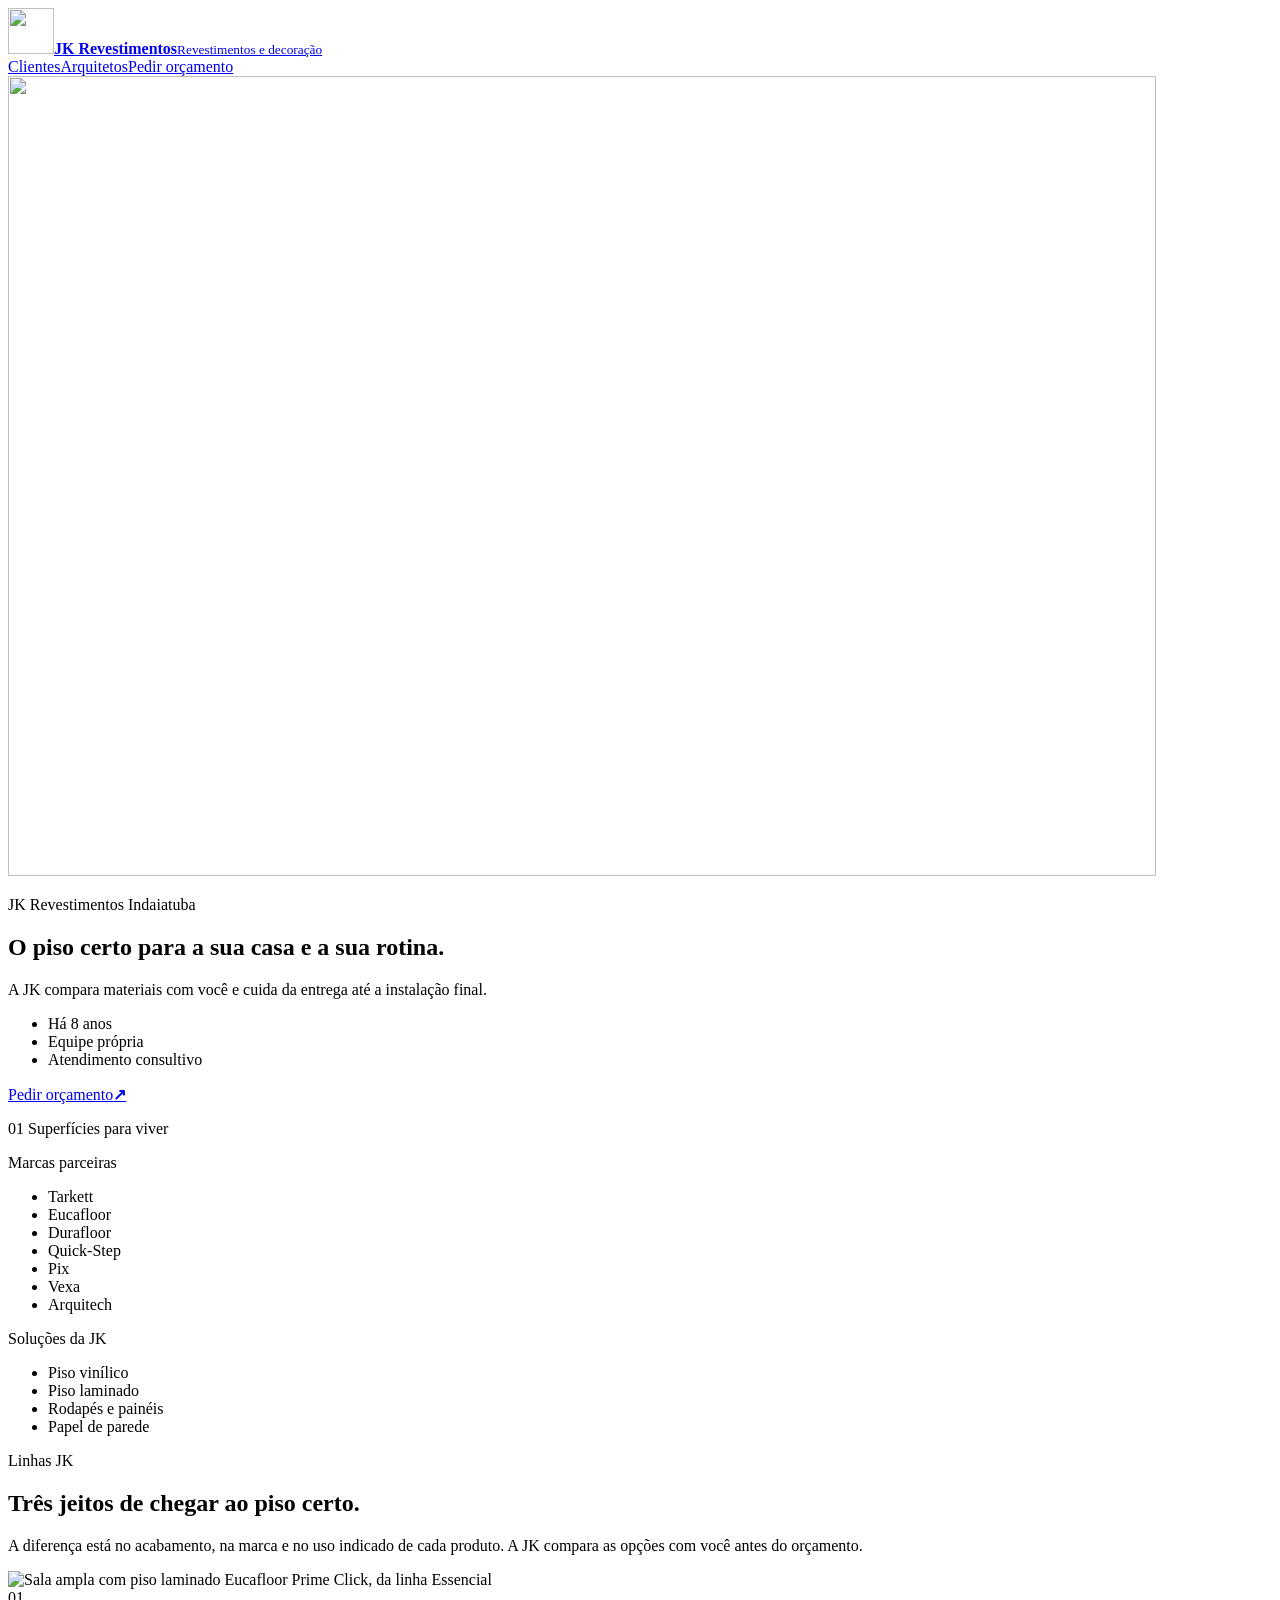
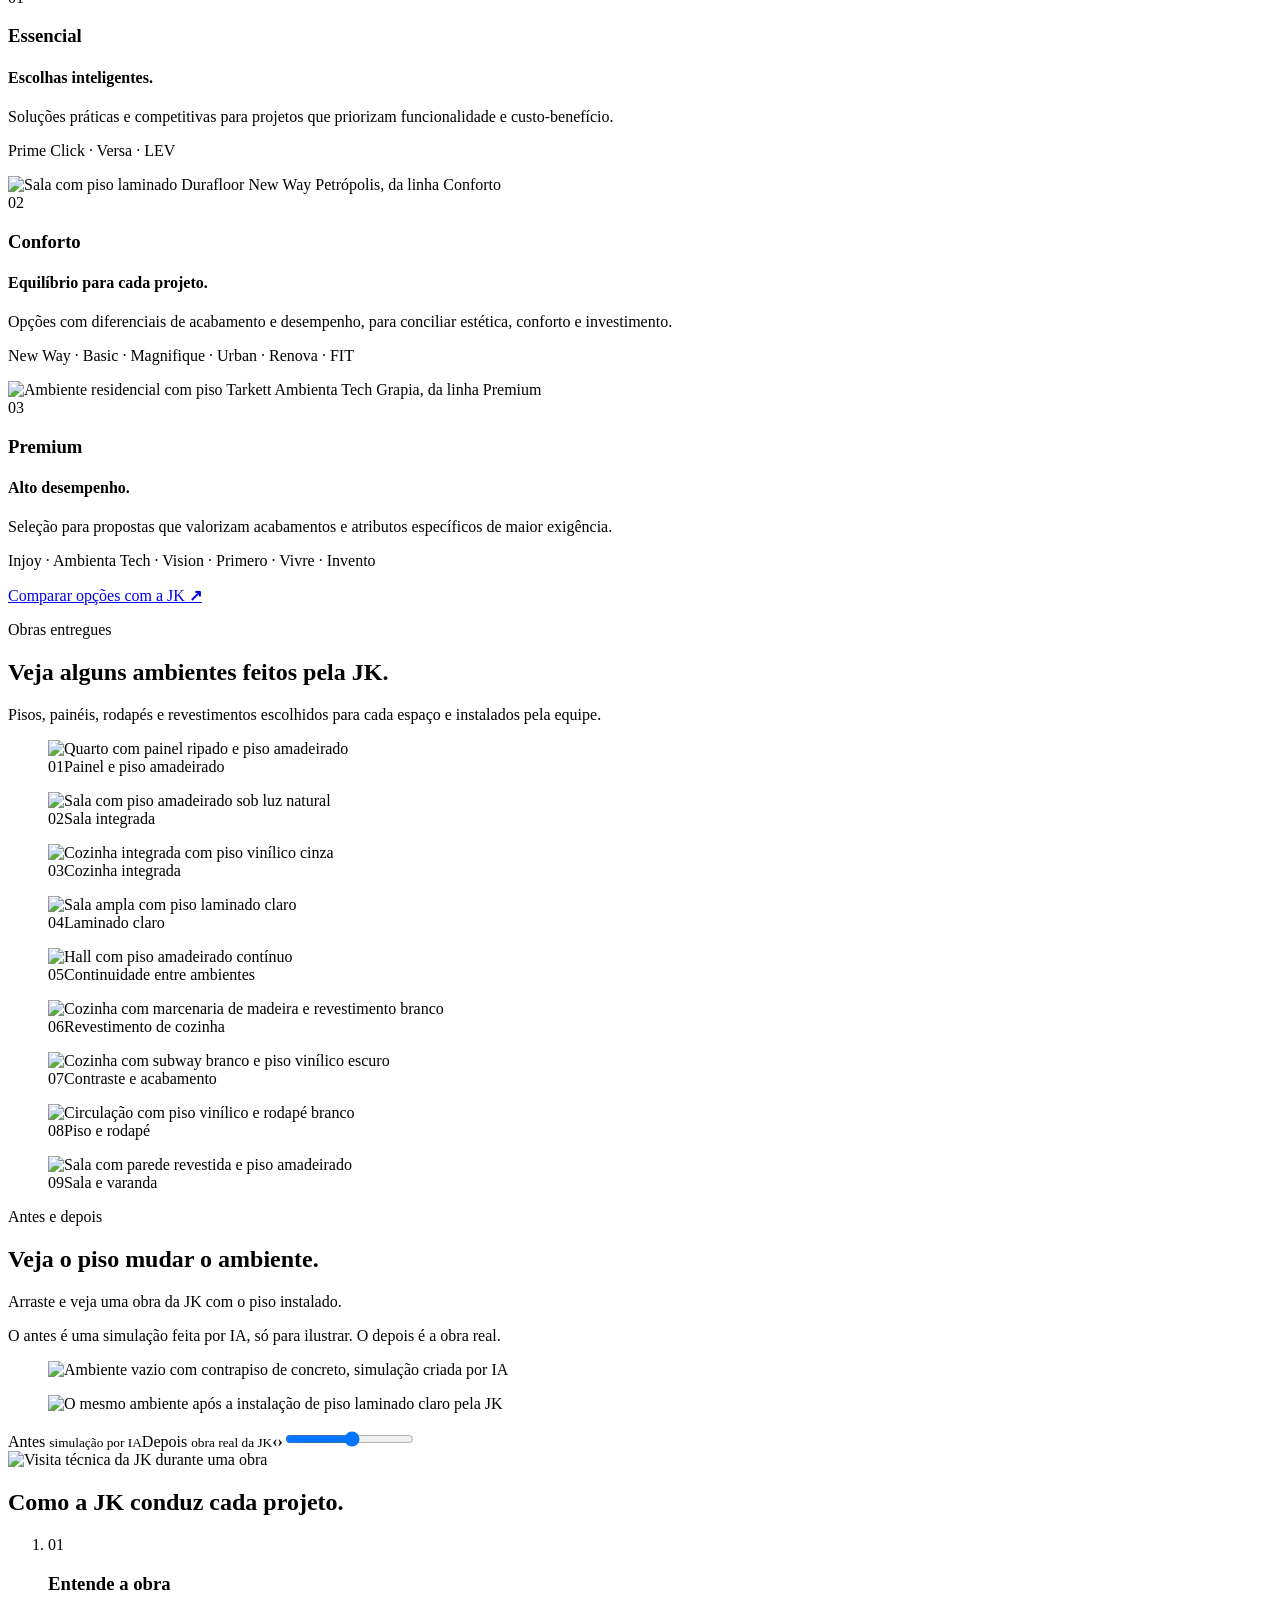
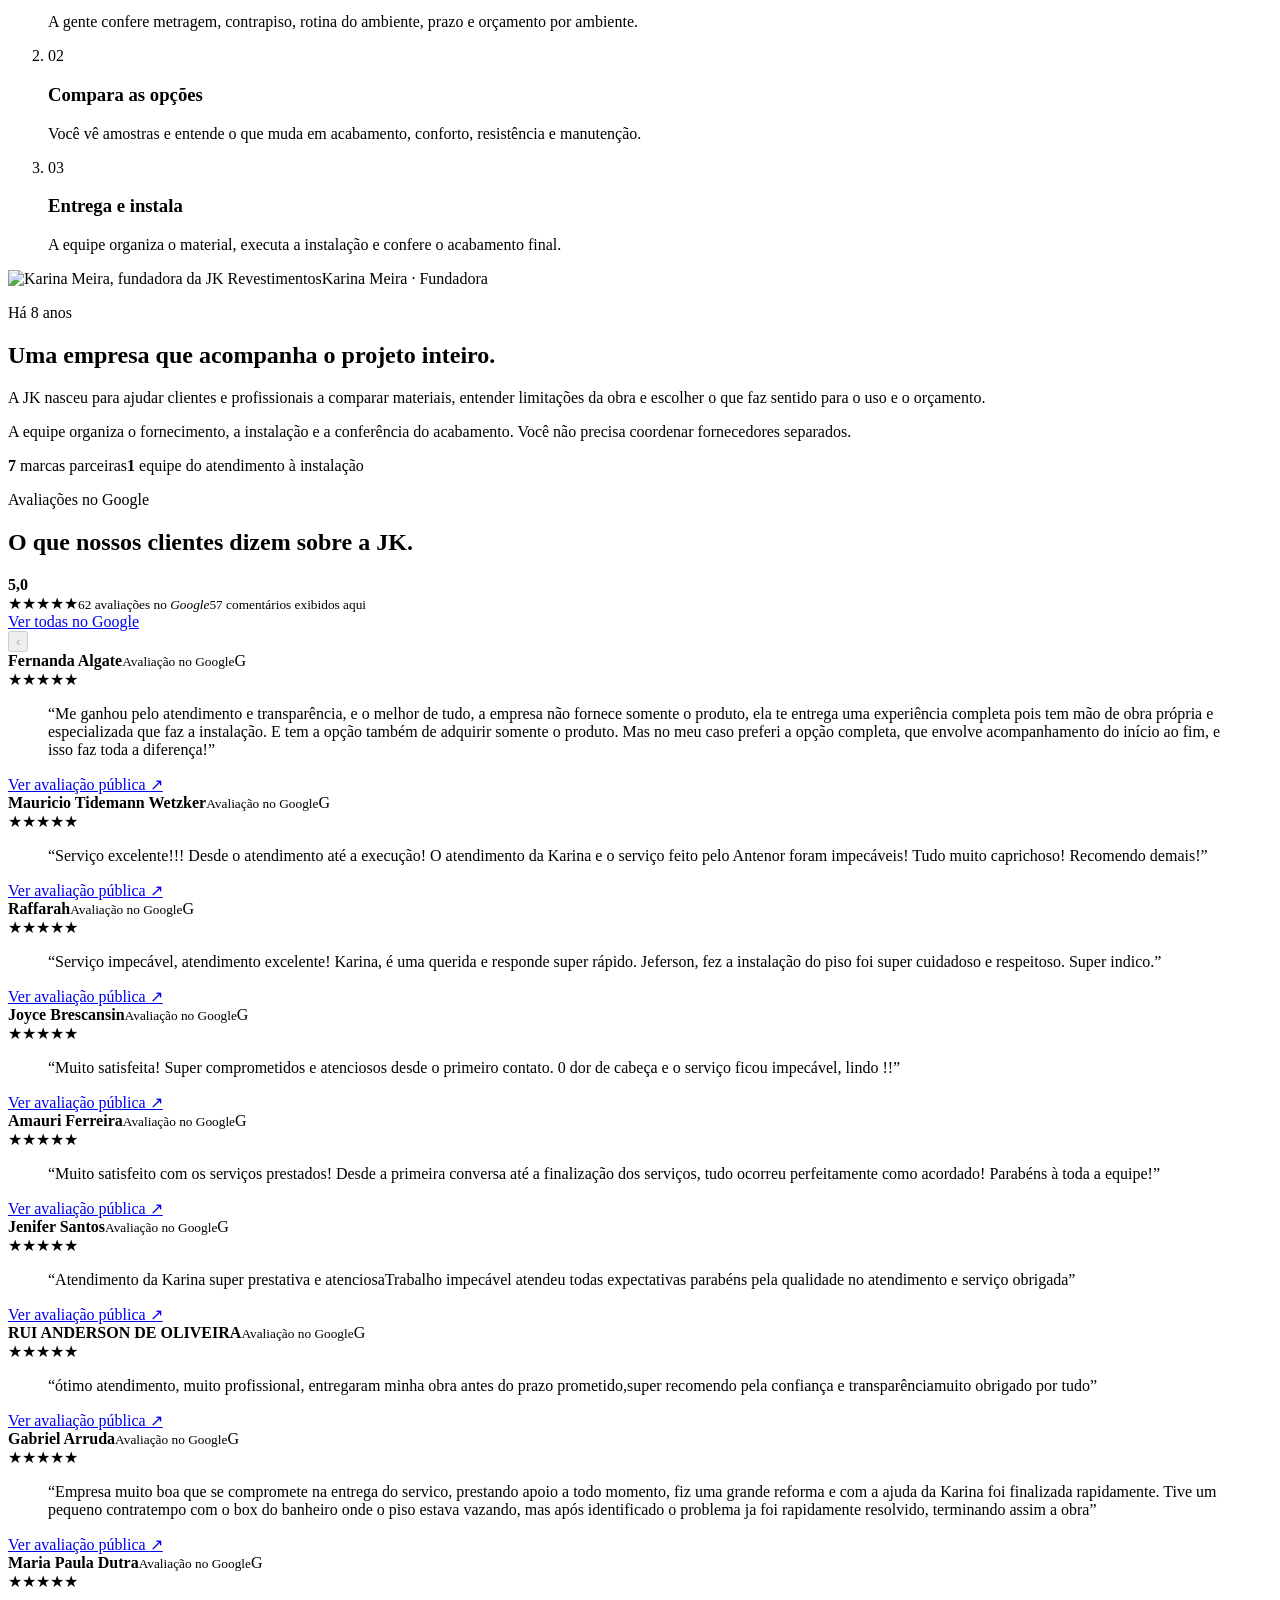
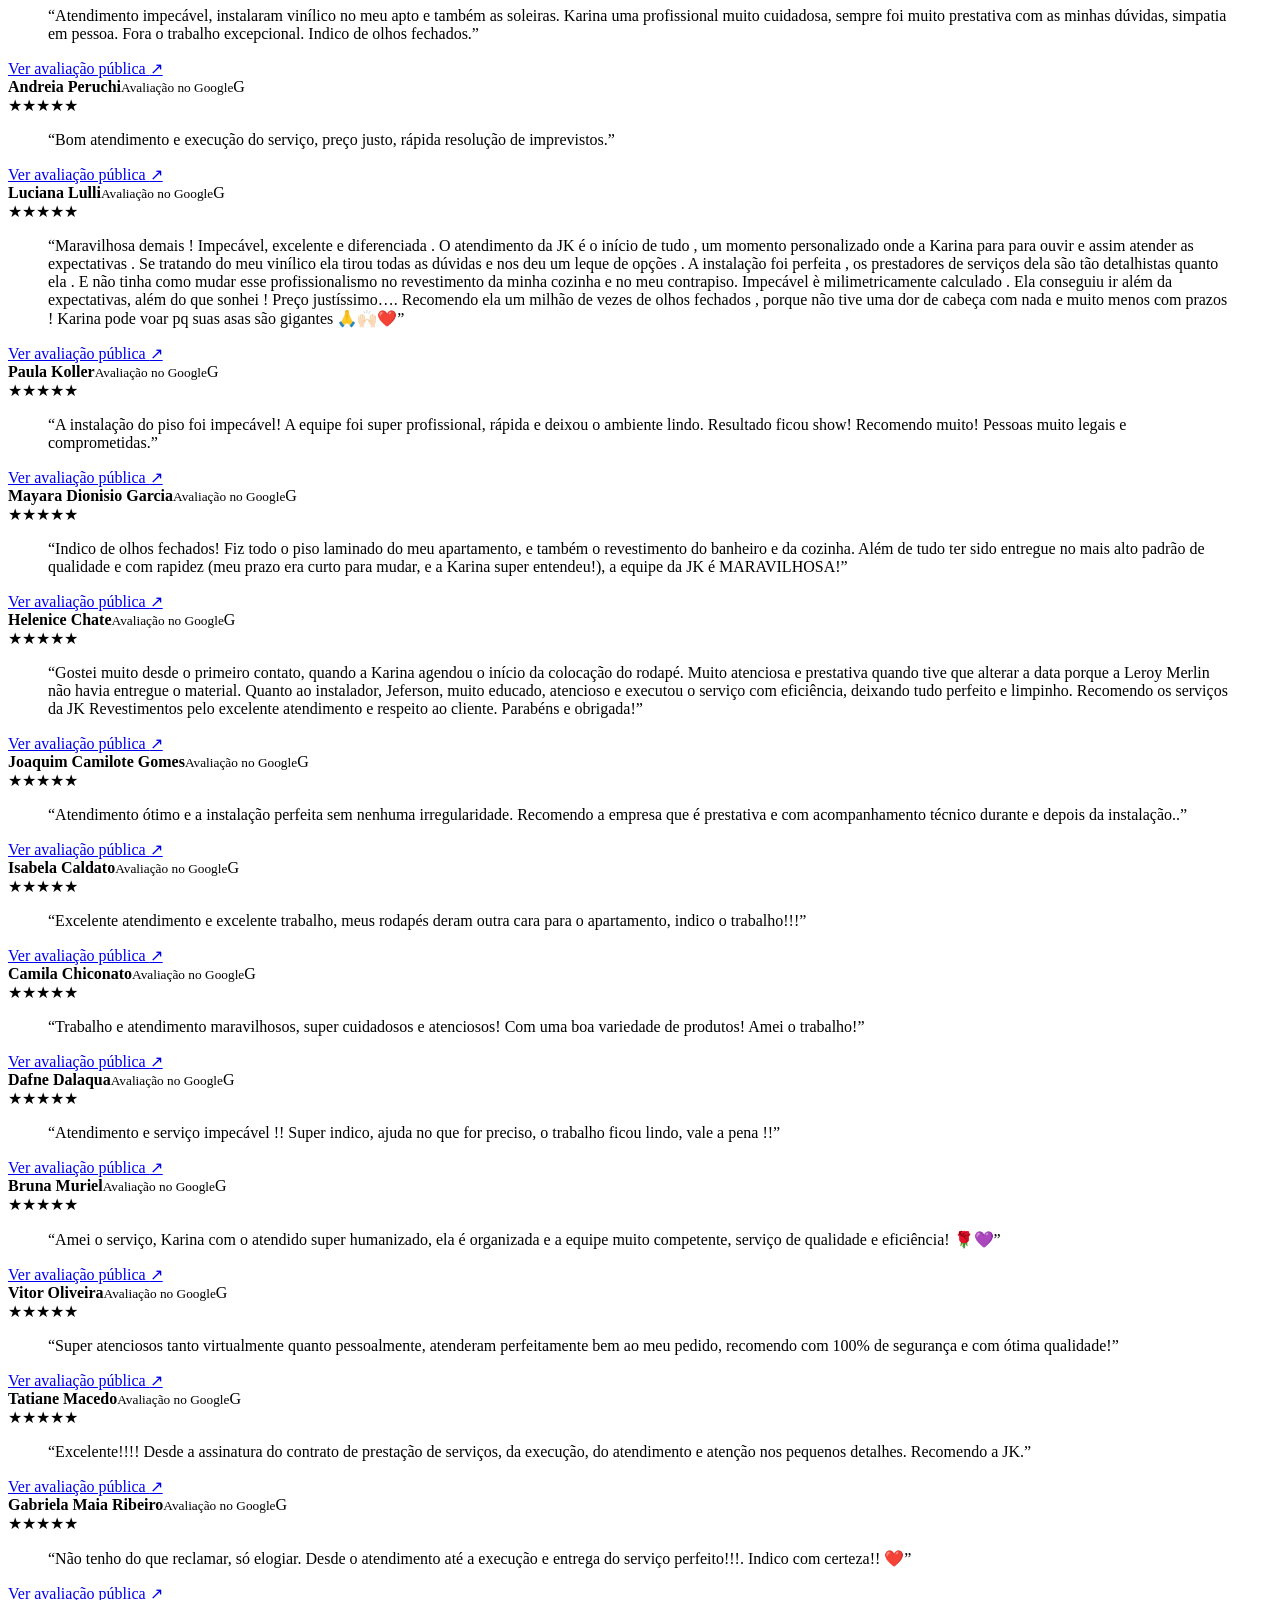
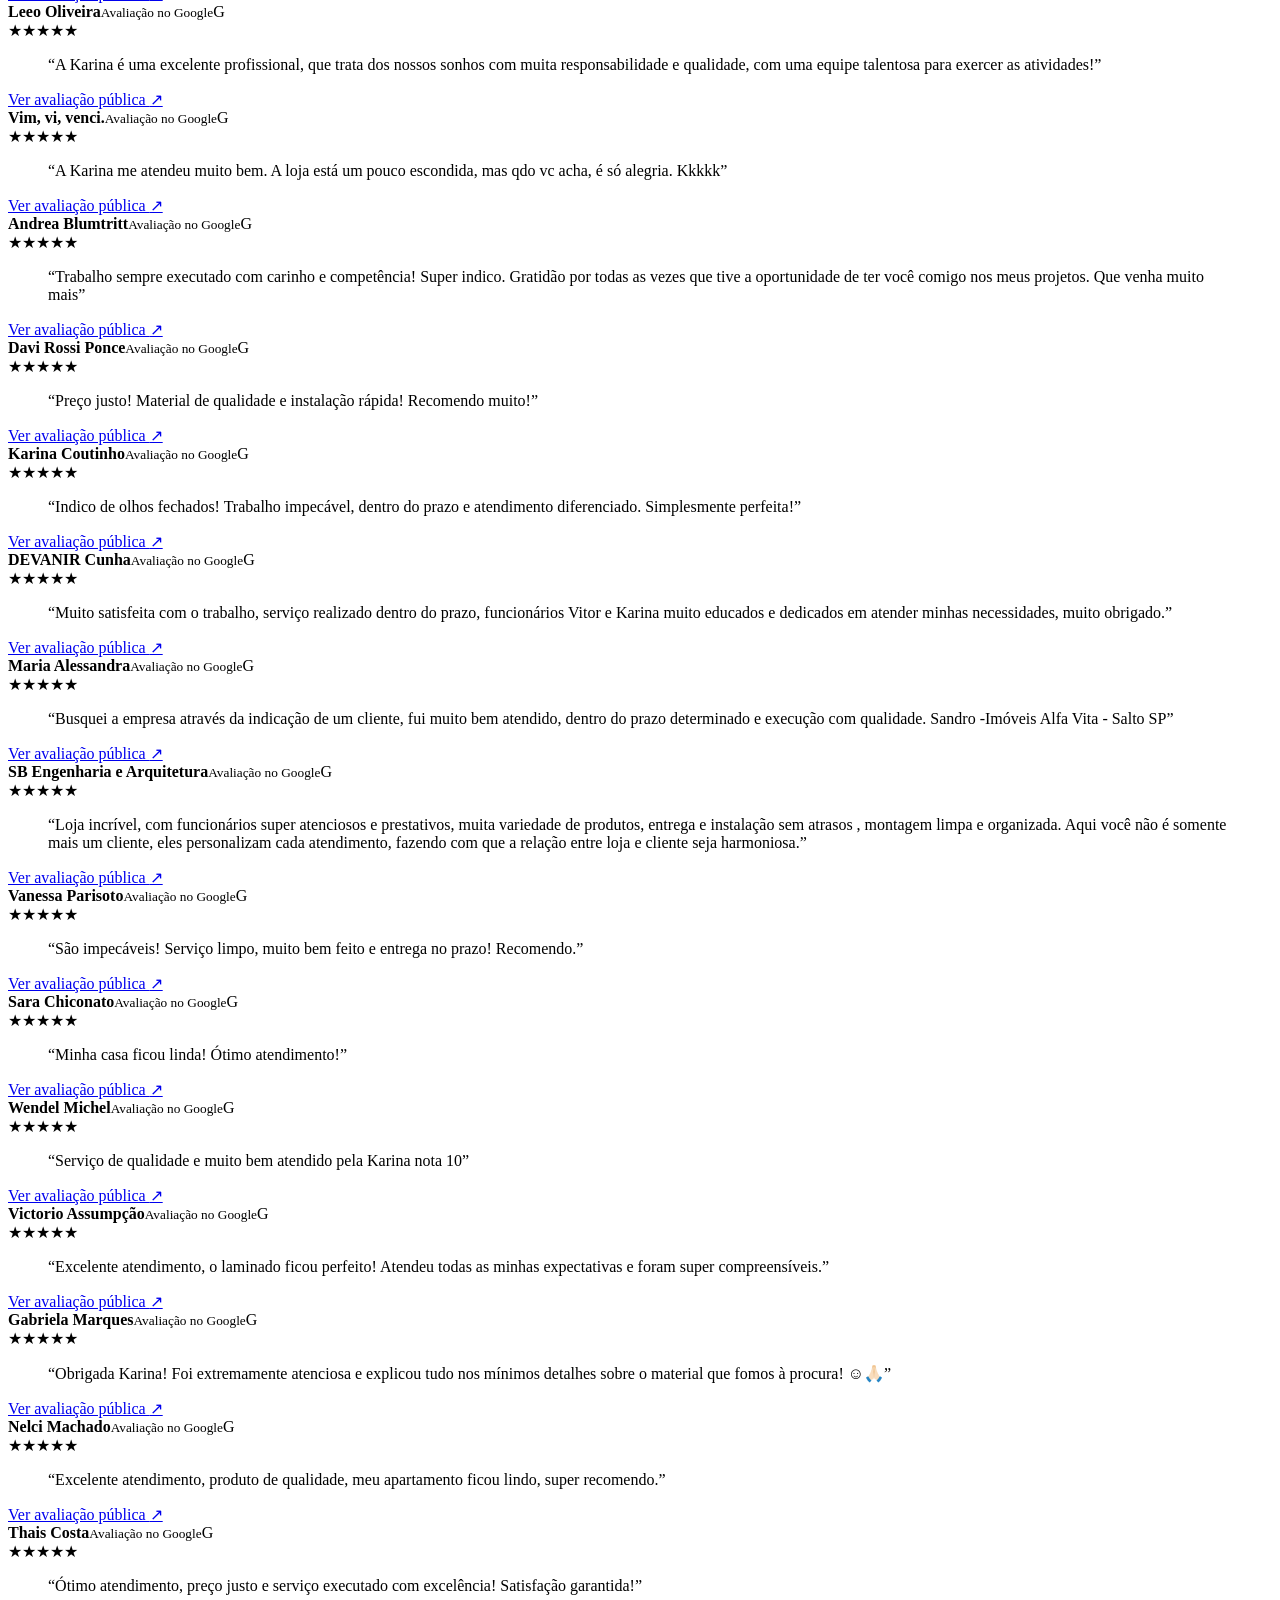
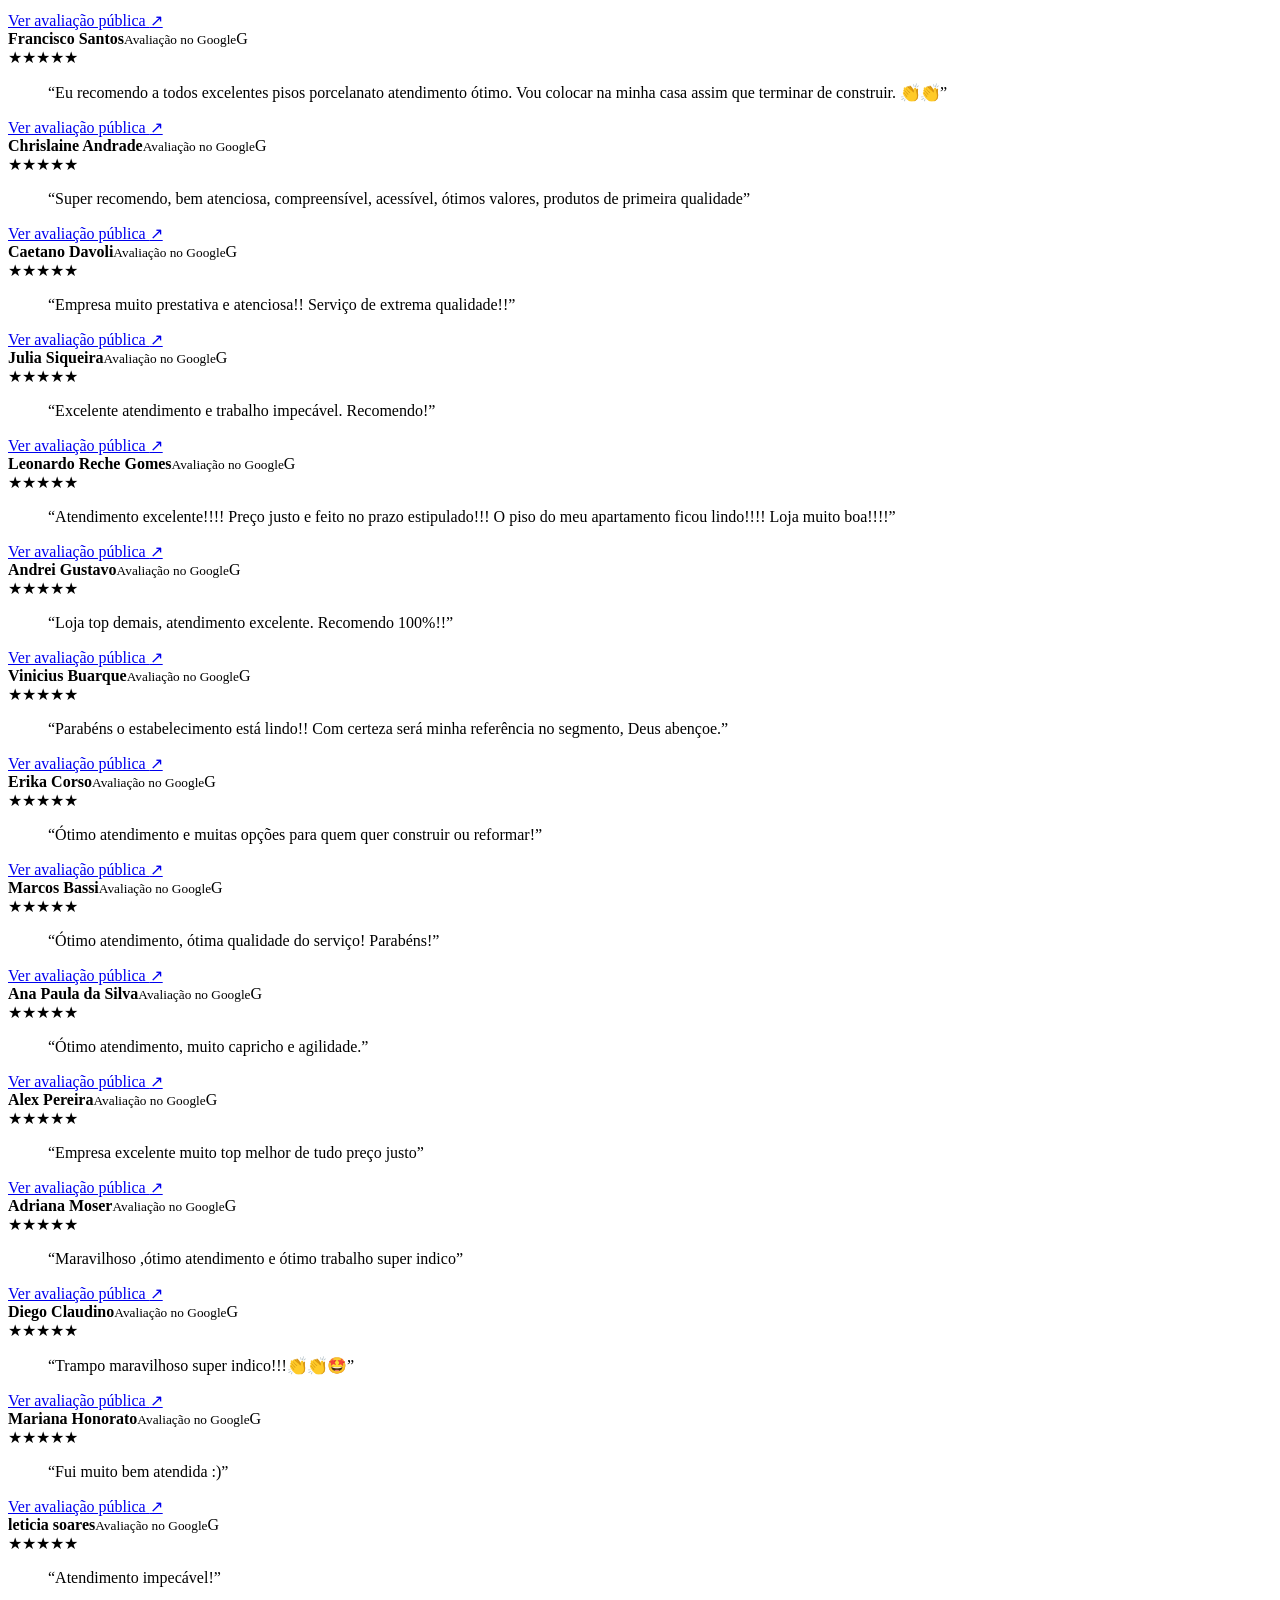
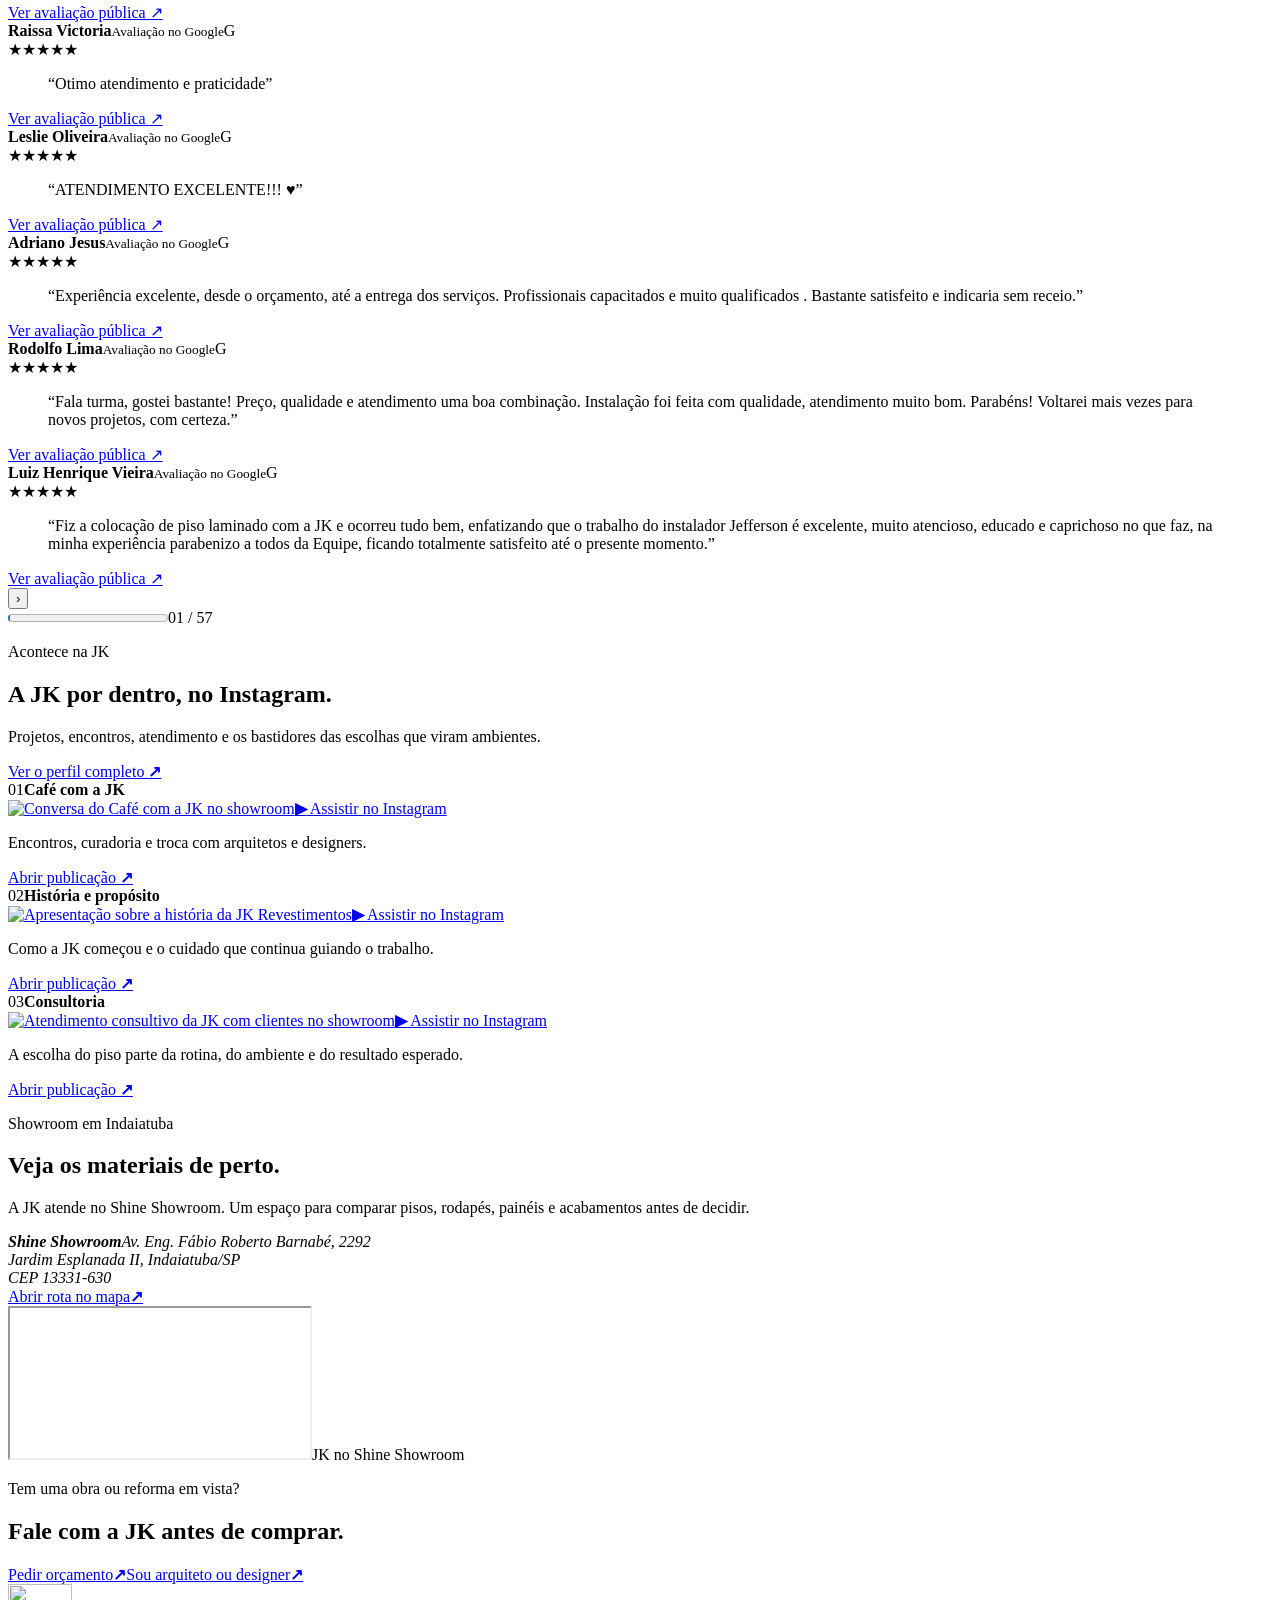
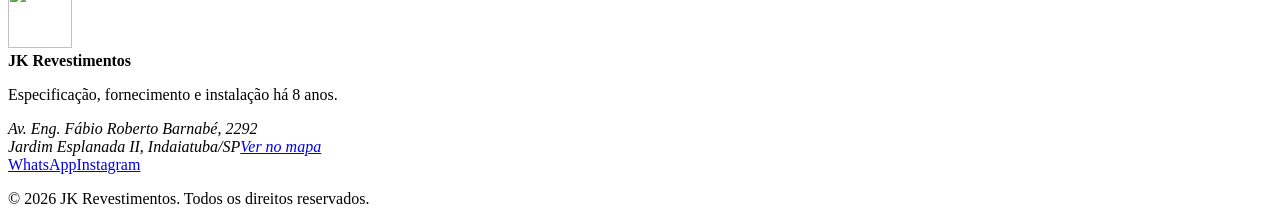
==== commit ff578c3b: "Promove v2 a versao principal da previa (noindex, sem precos); /v2/ segue acessivel Co-Authored-By: " ====
--- a/index.html
+++ b/index.html
@@ -1 +1 @@
-<!DOCTYPE html><html lang="pt-BR"><head><meta charSet="utf-8"/><meta name="viewport" content="width=device-width, initial-scale=1"/><link rel="preload" as="image" href="/jk-revestimentos-site/assets/brand/jk-logo-official.webp"/><link rel="preload" as="image" href="/jk-revestimentos-site/assets/img/product-essential.avif"/><link rel="stylesheet" href="/jk-revestimentos-site/assets/styles-CZtnuyMa.css" data-precedence="default"/><title>JK Revestimentos</title><meta name="description" content="Escolha, especificação e instalação de revestimentos em Indaiatuba."/><meta name="author" content="JK Revestimentos"/><meta name="theme-color" content="#E9ECEB"/><meta property="og:title" content="JK Revestimentos"/><meta property="og:description" content="Escolha, especificação e instalação de revestimentos em Indaiatuba."/><meta property="og:type" content="website"/><meta property="og:locale" content="pt_BR"/><meta property="og:site_name" content="JK Revestimentos"/><meta property="og:image" content="/jk-revestimentos-site/assets/brand/jk-og.png"/><meta name="twitter:card" content="summary_large_image"/><meta name="twitter:title" content="JK Revestimentos"/><meta name="twitter:description" content="Escolha, especificação e instalação de revestimentos em Indaiatuba."/><meta name="twitter:image" content="/jk-revestimentos-site/assets/brand/jk-og.png"/><link rel="modulepreload" href="/jk-revestimentos-site/assets/index-pClhn33r.js"/><link rel="modulepreload" href="/jk-revestimentos-site/assets/routes-CO8QZIi_.js"/><link rel="modulepreload" href="/jk-revestimentos-site/assets/site-shell-y7wFjh4G.js"/><link rel="icon" href="/jk-revestimentos-site/favicon.ico"/><link rel="icon" type="image/png" sizes="32x32" href="/jk-revestimentos-site/favicon-32.png"/><link rel="icon" type="image/png" sizes="16x16" href="/jk-revestimentos-site/favicon-16.png"/><link rel="apple-touch-icon" href="/jk-revestimentos-site/apple-touch-icon.png"/><link rel="manifest" href="/jk-revestimentos-site/site.webmanifest"/></head><body><!--$--><script type="application/ld+json">{"@context":"https://schema.org","@type":"HomeAndConstructionBusiness","name":"JK Revestimentos","description":"Especificação, fornecimento e instalação de pisos e revestimentos em Indaiatuba.","url":"https://jk-revestimentos.higgsfield.app/","telephone":"+5519992868278","foundingDate":"2019","address":{"@type":"PostalAddress","streetAddress":"Av. Eng. Fábio Roberto Barnabé, 2292","addressLocality":"Indaiatuba","addressRegion":"SP","postalCode":"13331-630","addressCountry":"BR"},"founder":{"@type":"Person","name":"Karina Meira"},"sameAs":["https://www.instagram.com/jkrevestimentos_/","https://www.jkrevestimentos.com.br"]}</script><header class="site-header"><a aria-label="JK Revestimentos, página inicial" class="site-brand active" href="/jk-revestimentos-site/" data-status="active" aria-current="page"><img alt="" height="46" src="/jk-revestimentos-site/assets/brand/jk-logo-official.webp" width="46"/><span><strong>JK Revestimentos</strong><small>Revestimentos e decoração</small></span></a><nav aria-label="Navegação principal" class="site-nav"><a class="active" href="/jk-revestimentos-site/" data-status="active" aria-current="page">Clientes</a><a href="/jk-revestimentos-site/arquitetos">Arquitetos</a><a href="https://wa.me/5519992868278?text=Ol%C3%A1%21%20Vim%20pelo%20site%20da%20JK%20e%20quero%20um%20or%C3%A7amento." rel="noopener">Pedir orçamento</a></nav></header><main><section class="home-hero" aria-labelledby="home-hero-title"><div class="home-hero__media" aria-hidden="true"><img src="/jk-revestimentos-site/assets/img/product-essential.avif" alt=""/></div><div class="home-hero__veil" aria-hidden="true"></div><div class="home-hero__content"><p class="home-hero__kicker">JK Revestimentos <span>Indaiatuba</span></p><h1 id="home-hero-title">O piso certo para a sua casa e a sua rotina.</h1><p class="home-hero__body">A JK compara materiais com você e cuida da entrega até a instalação final.</p><ul class="home-hero__facts" aria-label="Diferenciais da JK Revestimentos"><li>Desde 2019</li><li>Equipe própria</li><li>Atendimento consultivo</li></ul><a class="journey-cta" href="https://wa.me/5519992868278?text=Ol%C3%A1%21%20Vim%20pelo%20site%20da%20JK%20e%20quero%20um%20or%C3%A7amento." rel="noopener"><span>Pedir orçamento</span><b aria-hidden="true">↗</b></a></div><p class="home-hero__note" aria-hidden="true"><span>01</span> Superfícies para viver</p></section><section class="brand-ribbon" aria-label="Marcas parceiras e soluções da JK"><div class="brand-ribbon__group"><p>Marcas parceiras</p><ul class="brand-list"><li>Tarkett</li><li>Eucafloor</li><li>Durafloor</li><li>Quick-Step</li><li>Pix</li><li>Vexa</li></ul></div><div class="brand-ribbon__group brand-ribbon__group--services"><p>Soluções da JK</p><ul class="service-index" aria-label="Soluções oferecidas"><li>Piso vinílico</li><li>Piso laminado</li><li>Rodapés e painéis</li><li>Papel de parede</li></ul></div></section><section class="home-materials" aria-labelledby="home-materials-title"><div class="section-intro"><p class="section-kicker">Faixas de escolha</p><h2 id="home-materials-title">Três jeitos de chegar ao piso certo.</h2><p>A diferença está no nível de acabamento, conforto e desempenho. A JK compara as opções com você antes do orçamento.</p></div><div class="home-materials__grid" data-reveal="materials"><article><img alt="Sala integrada com piso vinílico cinza da linha Tarkett Essence 30" loading="lazy" src="/jk-revestimentos-site/assets/img/product-essential.avif"/><div><span>01</span><h3>Essential</h3><h4>Escolhas objetivas para resolver bem.</h4><p>Linhas práticas para quartos, salas e reformas em que prazo e orçamento precisam ficar sob controle.</p></div></article><article><img alt="Sala de jantar com piso vinílico clicado Belgotex Habittá" loading="lazy" src="/jk-revestimentos-site/assets/img/product-comfort.avif"/><div><span>02</span><h3>Comfort</h3><h4>Mais conforto no uso diário.</h4><p>Soluções com avanço em acústica, encaixe, resistência e leitura mais natural do acabamento.</p></div></article><article><img alt="Ambiente contemporâneo com piso vinílico claro Quick-Step" loading="lazy" src="/jk-revestimentos-site/assets/img/product-premium.avif"/><div><span>03</span><h3>Premium</h3><h4>Acabamento e tecnologia em primeiro plano.</h4><p>Formatos maiores, texturas, resistência e soluções para projetos em que o detalhe precisa aparecer.</p></div></article></div><a class="home-materials__cta" href="https://wa.me/5519992868278?text=Ol%C3%A1%21%20Vim%20pelo%20site%20da%20JK%20e%20quero%20um%20or%C3%A7amento." rel="noopener">Comparar opções com a JK <b aria-hidden="true">↗</b></a></section><section class="projects-section" id="projetos"><div class="section-intro"><p class="section-kicker">Obras entregues</p><h2>Veja alguns ambientes feitos pela JK.</h2><p>Pisos, painéis, rodapés e revestimentos escolhidos para cada espaço e instalados pela equipe.</p></div><div class="project-grid" data-reveal="projects"><figure class="project project-1"><img alt="Quarto com painel ripado e piso amadeirado" loading="lazy" src="/jk-revestimentos-site/assets/img/obra-01.avif"/><figcaption><span>01</span>Painel e piso amadeirado</figcaption></figure><figure class="project project-2"><img alt="Sala com piso amadeirado sob luz natural" loading="lazy" src="/jk-revestimentos-site/assets/img/obra-02.avif"/><figcaption><span>02</span>Sala integrada</figcaption></figure><figure class="project project-3"><img alt="Cozinha integrada com piso vinílico cinza" loading="lazy" src="/jk-revestimentos-site/assets/img/obra-03.avif"/><figcaption><span>03</span>Cozinha integrada</figcaption></figure><figure class="project project-4"><img alt="Sala ampla com piso laminado claro" loading="lazy" src="/jk-revestimentos-site/assets/img/obra-04.avif"/><figcaption><span>04</span>Laminado claro</figcaption></figure><figure class="project project-5"><img alt="Hall com piso amadeirado contínuo" loading="lazy" src="/jk-revestimentos-site/assets/img/obra-05.avif"/><figcaption><span>05</span>Continuidade entre ambientes</figcaption></figure><figure class="project project-6"><img alt="Cozinha com marcenaria de madeira e revestimento branco" loading="lazy" src="/jk-revestimentos-site/assets/img/obra-06.avif"/><figcaption><span>06</span>Revestimento de cozinha</figcaption></figure><figure class="project project-7"><img alt="Cozinha com subway branco e piso vinílico escuro" loading="lazy" src="/jk-revestimentos-site/assets/img/obra-07.avif"/><figcaption><span>07</span>Contraste e acabamento</figcaption></figure><figure class="project project-8"><img alt="Circulação com piso vinílico e rodapé branco" loading="lazy" src="/jk-revestimentos-site/assets/img/obra-08.avif"/><figcaption><span>08</span>Piso e rodapé</figcaption></figure><figure class="project project-9"><img alt="Sala com parede revestida e piso amadeirado" loading="lazy" src="/jk-revestimentos-site/assets/img/obra-09.avif"/><figcaption><span>09</span>Sala e varanda</figcaption></figure></div></section><section class="before-after-section" id="antes-depois" aria-labelledby="before-after-title"><div class="before-after-copy"><p class="section-kicker">Antes e depois</p><h2 id="before-after-title">Veja o piso mudar o ambiente.</h2><p>Arraste a divisão e compare o contrapiso com o acabamento instalado.</p><p class="before-after-note">O depois é uma obra real da JK. O antes é uma simulação gerada por IA a partir da mesma imagem.</p></div><div class="before-after-comparison" style="--comparison-position:52%"><figure class="before-after-layer before-after-layer--before"><img alt="Ambiente vazio com contrapiso de concreto, simulação criada por IA" loading="lazy" src="/jk-revestimentos-site/assets/img/obra-04-before-ai.webp"/></figure><figure class="before-after-layer before-after-layer--after"><img alt="O mesmo ambiente após a instalação de piso laminado claro pela JK" loading="lazy" src="/jk-revestimentos-site/assets/img/obra-04.avif"/></figure><span class="before-after-label before-after-label--before" aria-hidden="true">Antes <small>simulação por IA</small></span><span class="before-after-label before-after-label--after" aria-hidden="true">Depois <small>obra real da JK</small></span><span class="before-after-divider" aria-hidden="true"><span><b>‹</b><b>›</b></span></span><input aria-label="Comparar o ambiente antes e depois" aria-valuetext="Divisão da comparação em 52%" max="100" min="0" type="range" value="52"/></div></section><section class="process-section" id="processo"><div class="process-photo" data-reveal="media"><img alt="Visita técnica da JK durante uma obra" loading="lazy" src="/jk-revestimentos-site/assets/img/site-visit.avif"/></div><div class="process-copy" data-reveal="steps"><h2>Como a JK conduz cada projeto.</h2><ol><li><span>01</span><div><h3>Entende a obra</h3><p>A gente confere metragem, contrapiso, rotina do ambiente, prazo e orçamento.</p></div></li><li><span>02</span><div><h3>Compara as opções</h3><p>Você vê amostras e entende o que muda em acabamento, conforto, resistência e manutenção.</p></div></li><li><span>03</span><div><h3>Entrega e instala</h3><p>A equipe organiza o material, executa a instalação e confere o acabamento final.</p></div></li></ol></div></section><section class="about-section" id="sobre"><div class="about-portrait" data-reveal="media"><img alt="Karina Meira, fundadora da JK Revestimentos" loading="lazy" src="/jk-revestimentos-site/assets/img/karina-portrait.avif"/><span>Karina Meira · Fundadora</span></div><div class="about-copy"><p class="section-kicker">Desde 2019</p><h2>Uma empresa que acompanha o projeto inteiro.</h2><p>A JK nasceu para ajudar clientes e profissionais a comparar materiais, entender limitações da obra e escolher o que faz sentido para o uso e o orçamento.</p><p>A equipe organiza o fornecimento, a instalação e a conferência do acabamento. Você não precisa coordenar fornecedores separados.</p><div class="about-facts"><span><b>6</b> marcas parceiras</span><span><b>1</b> equipe do atendimento à instalação</span></div></div></section><section id="avaliacoes" class="reviews-section" aria-labelledby="reviews-title"><div class="reviews-heading"><p class="section-kicker">Avaliações no Google</p><h2 id="reviews-title">O que nossos clientes dizem sobre a JK.</h2></div><div class="reviews-overview" data-reveal="summary"><div class="reviews-score" aria-label="Nota 5 de 5 em 62 avaliações no Google"><strong>5,0</strong><div><span aria-hidden="true">★★★★★</span><small>62 avaliações no <span aria-label="Google" class="google-wordmark"><i>G</i><i>o</i><i>o</i><i>g</i><i>l</i><i>e</i></span></small><small class="reviews-shown">57<!-- --> comentários exibidos aqui</small></div></div><a class="reviews-google-cta" href="https://www.google.com/maps?cid=13007837064807200802" rel="noopener noreferrer" target="_blank">Ver todas no Google</a></div><div class="review-carousel"><button aria-label="Ver avaliações anteriores" class="review-arrow review-arrow--previous" disabled="" type="button"><span aria-hidden="true">‹</span></button><div class="review-track"><article class="review-card"><header><a href="https://www.google.com/maps/contrib/112672199840340449472/reviews?hl=pt-BR" rel="noopener noreferrer" target="_blank" tabindex="-1"><img alt="" class="review-avatar" loading="lazy" referrerPolicy="no-referrer" src="https://lh3.googleusercontent.com/a/ACg8ocIi_mkdkqdMZYsSqjcU75g0wc-mfQdgWNHQXSwVorDJDkjL8w=s64-c-rp-mo-br100"/></a><span class="review-author"><strong>Fernanda Algate</strong><small>2 meses atrás<!-- --> no Google</small></span><span aria-label="Google" class="review-google-mark">G</span></header><div aria-label="5 estrelas" class="review-stars">★★★★★</div><blockquote>“<!-- -->Me ganhou pelo atendimento e transparência, e o melhor de tudo, a empresa não fornece somente o produto, ela te entrega uma experiência completa pois tem mão de obra própria e especializada que faz a instalação. E tem a opção também de adquirir somente o produto. Mas no meu caso preferi a opção completa, que envolve acompanhamento do início ao fim, e isso faz toda a diferença!<!-- -->”</blockquote><footer><a href="https://www.google.com/maps/contrib/112672199840340449472/reviews?hl=pt-BR" rel="noopener noreferrer" target="_blank">Ver avaliação pública <span aria-hidden="true">↗</span></a></footer></article><article class="review-card"><header><a href="https://www.google.com/maps/contrib/100209731523446931066/reviews?hl=pt-BR" rel="noopener noreferrer" target="_blank" tabindex="-1"><img alt="" class="review-avatar" loading="lazy" referrerPolicy="no-referrer" src="https://lh3.googleusercontent.com/a/ACg8ocLsZ0sR91FkCLeVmIuO_F4CmOQlb7H6eBpye9wcRI4RmBVj=s64-c-rp-mo-ba12-br100"/></a><span class="review-author"><strong>Mauricio Tidemann Wetzker</strong><small>11 meses atrás<!-- --> no Google</small></span><span aria-label="Google" class="review-google-mark">G</span></header><div aria-label="5 estrelas" class="review-stars">★★★★★</div><blockquote>“<!-- -->Serviço excelente!!! Desde o atendimento até a execução! O atendimento da Karina e o serviço feito pelo Antenor foram impecáveis! Tudo muito caprichoso! Recomendo demais!<!-- -->”</blockquote><footer><a href="https://www.google.com/maps/contrib/100209731523446931066/reviews?hl=pt-BR" rel="noopener noreferrer" target="_blank">Ver avaliação pública <span aria-hidden="true">↗</span></a></footer></article><article class="review-card"><header><a href="https://www.google.com/maps/contrib/104608813586053037656/reviews?hl=pt-BR" rel="noopener noreferrer" target="_blank" tabindex="-1"><img alt="" class="review-avatar" loading="lazy" referrerPolicy="no-referrer" src="https://lh3.googleusercontent.com/a-/ALV-UjULozwad0fSDG00KmfINPsWZRutGVq2AvPJ0U0ehes_tmGbI1kwug=s64-c-rp-mo-ba12-br100"/></a><span class="review-author"><strong>Raffarah</strong><small>2 anos atrás<!-- --> no Google</small></span><span aria-label="Google" class="review-google-mark">G</span></header><div aria-label="5 estrelas" class="review-stars">★★★★★</div><blockquote>“<!-- -->Serviço impecável, atendimento excelente! Karina, é uma querida e responde super rápido. Jeferson, fez a instalação do piso foi super cuidadoso e respeitoso. Super indico.<!-- -->”</blockquote><footer><a href="https://www.google.com/maps/contrib/104608813586053037656/reviews?hl=pt-BR" rel="noopener noreferrer" target="_blank">Ver avaliação pública <span aria-hidden="true">↗</span></a></footer></article><article class="review-card"><header><a href="https://www.google.com/maps/contrib/107206658222870465666/reviews?hl=pt-BR" rel="noopener noreferrer" target="_blank" tabindex="-1"><img alt="" class="review-avatar" loading="lazy" referrerPolicy="no-referrer" src="https://lh3.googleusercontent.com/a/ACg8ocJQi1llD4AE4UlUvgHAFA-brszxEDJuIsaE6bUQNLAkoDm6py8=s64-c-rp-mo-br100"/></a><span class="review-author"><strong>Joyce Brescansin</strong><small>6 meses atrás<!-- --> no Google</small></span><span aria-label="Google" class="review-google-mark">G</span></header><div aria-label="5 estrelas" class="review-stars">★★★★★</div><blockquote>“<!-- -->Muito satisfeita! Super comprometidos e atenciosos desde o primeiro contato. 0 dor de cabeça e o serviço ficou impecável, lindo !!<!-- -->”</blockquote><footer><a href="https://www.google.com/maps/contrib/107206658222870465666/reviews?hl=pt-BR" rel="noopener noreferrer" target="_blank">Ver avaliação pública <span aria-hidden="true">↗</span></a></footer></article><article class="review-card"><header><a href="https://www.google.com/maps/contrib/109332929003695081033/reviews?hl=pt-BR" rel="noopener noreferrer" target="_blank" tabindex="-1"><img alt="" class="review-avatar" loading="lazy" referrerPolicy="no-referrer" src="https://lh3.googleusercontent.com/a/ACg8ocI-t8zVufM_VDfuiDgEAnXxFDgPYEek5p6Gfp4rgMwukGWHEA=s64-c-rp-mo-br100"/></a><span class="review-author"><strong>Amauri Ferreira</strong><small>5 meses atrás<!-- --> no Google</small></span><span aria-label="Google" class="review-google-mark">G</span></header><div aria-label="5 estrelas" class="review-stars">★★★★★</div><blockquote>“<!-- -->Muito satisfeito com os serviços prestados! Desde a primeira conversa até a finalização dos serviços, tudo ocorreu perfeitamente como acordado! Parabéns à toda a equipe!<!-- -->”</blockquote><footer><a href="https://www.google.com/maps/contrib/109332929003695081033/reviews?hl=pt-BR" rel="noopener noreferrer" target="_blank">Ver avaliação pública <span aria-hidden="true">↗</span></a></footer></article><article class="review-card"><header><a href="https://www.google.com/maps/contrib/101215437102831313277/reviews?hl=pt-BR" rel="noopener noreferrer" target="_blank" tabindex="-1"><img alt="" class="review-avatar" loading="lazy" referrerPolicy="no-referrer" src="https://lh3.googleusercontent.com/a/ACg8ocJXtlgdvXmS2gwWa4uezUEgSNrrQeMUaA48Kaa-QlAHoNToGg=s64-c-rp-mo-br100"/></a><span class="review-author"><strong>Jenifer Santos</strong><small>6 meses atrás<!-- --> no Google</small></span><span aria-label="Google" class="review-google-mark">G</span></header><div aria-label="5 estrelas" class="review-stars">★★★★★</div><blockquote>“<!-- -->Atendimento da  Karina super prestativa e atenciosaTrabalho impecável atendeu todas expectativas parabéns pela qualidade no atendimento e serviço obrigada<!-- -->”</blockquote><footer><a href="https://www.google.com/maps/contrib/101215437102831313277/reviews?hl=pt-BR" rel="noopener noreferrer" target="_blank">Ver avaliação pública <span aria-hidden="true">↗</span></a></footer></article><article class="review-card"><header><a href="https://www.google.com/maps/contrib/101548103962590219749/reviews?hl=pt-BR" rel="noopener noreferrer" target="_blank" tabindex="-1"><img alt="" class="review-avatar" loading="lazy" referrerPolicy="no-referrer" src="https://lh3.googleusercontent.com/a-/ALV-UjW94OGvawjinuQvRaozS0aGkhNaqXTHyFNeG8vEUciyhqGV9Pg=s64-c-rp-mo-br100"/></a><span class="review-author"><strong>RUI ANDERSON DE OLIVEIRA</strong><small>6 meses atrás<!-- --> no Google</small></span><span aria-label="Google" class="review-google-mark">G</span></header><div aria-label="5 estrelas" class="review-stars">★★★★★</div><blockquote>“<!-- -->ótimo atendimento, muito profissional, entregaram minha obra antes do prazo prometido,super recomendo pela confiança e transparênciamuito obrigado por tudo<!-- -->”</blockquote><footer><a href="https://www.google.com/maps/contrib/101548103962590219749/reviews?hl=pt-BR" rel="noopener noreferrer" target="_blank">Ver avaliação pública <span aria-hidden="true">↗</span></a></footer></article><article class="review-card"><header><a href="https://www.google.com/maps/contrib/117420894437806202518/reviews?hl=pt-BR" rel="noopener noreferrer" target="_blank" tabindex="-1"><img alt="" class="review-avatar" loading="lazy" referrerPolicy="no-referrer" src="https://lh3.googleusercontent.com/a-/ALV-UjU1RNWu0tWCQmo12Jb0Bf3s6eKn4QFQieF3c072sos7QMHcpMfq=s64-c-rp-mo-br100"/></a><span class="review-author"><strong>Gabriel Arruda</strong><small>11 meses atrás<!-- --> no Google</small></span><span aria-label="Google" class="review-google-mark">G</span></header><div aria-label="5 estrelas" class="review-stars">★★★★★</div><blockquote>“<!-- -->Empresa muito boa que se compromete na entrega do servico, prestando apoio a todo momento, fiz uma grande reforma e com a ajuda da Karina foi finalizada rapidamente. Tive um pequeno contratempo com o box do banheiro onde o piso estava vazando, mas após identificado o problema ja foi rapidamente resolvido, terminando assim a obra<!-- -->”</blockquote><footer><a href="https://www.google.com/maps/contrib/117420894437806202518/reviews?hl=pt-BR" rel="noopener noreferrer" target="_blank">Ver avaliação pública <span aria-hidden="true">↗</span></a></footer></article><article class="review-card"><header><a href="https://www.google.com/maps/contrib/111850819710357924420/reviews?hl=pt-BR" rel="noopener noreferrer" target="_blank" tabindex="-1"><img alt="" class="review-avatar" loading="lazy" referrerPolicy="no-referrer" src="https://lh3.googleusercontent.com/a-/ALV-UjVUnzChVQpXnxjxqDjvwu-IcTZfWgOBtjVDgvyf1fO1Ry1ud7l0=s64-c-rp-mo-br100"/></a><span class="review-author"><strong>Maria Paula Dutra</strong><small>1 ano atrás<!-- --> no Google</small></span><span aria-label="Google" class="review-google-mark">G</span></header><div aria-label="5 estrelas" class="review-stars">★★★★★</div><blockquote>“<!-- -->Atendimento impecável, instalaram vinílico no meu apto e também as soleiras. Karina uma profissional muito cuidadosa, sempre foi muito prestativa com as minhas dúvidas, simpatia em pessoa. Fora o trabalho excepcional. Indico de olhos fechados.<!-- -->”</blockquote><footer><a href="https://www.google.com/maps/contrib/111850819710357924420/reviews?hl=pt-BR" rel="noopener noreferrer" target="_blank">Ver avaliação pública <span aria-hidden="true">↗</span></a></footer></article><article class="review-card"><header><a href="https://www.google.com/maps/contrib/118329433247173493060/reviews?hl=pt-BR" rel="noopener noreferrer" target="_blank" tabindex="-1"><img alt="" class="review-avatar" loading="lazy" referrerPolicy="no-referrer" src="https://lh3.googleusercontent.com/a-/ALV-UjU895e86BK1kUm_bNPtzJUKOT4z04ZpSHAswjYhhnSo5f2gEhz7=s64-c-rp-mo-br100"/></a><span class="review-author"><strong>Andreia Peruchi</strong><small>5 meses atrás<!-- --> no Google</small></span><span aria-label="Google" class="review-google-mark">G</span></header><div aria-label="5 estrelas" class="review-stars">★★★★★</div><blockquote>“<!-- -->Bom atendimento e execução do serviço, preço justo, rápida resolução de imprevistos.<!-- -->”</blockquote><footer><a href="https://www.google.com/maps/contrib/118329433247173493060/reviews?hl=pt-BR" rel="noopener noreferrer" target="_blank">Ver avaliação pública <span aria-hidden="true">↗</span></a></footer></article><article class="review-card"><header><a href="https://www.google.com/maps/contrib/113491883467814639373/reviews?hl=pt-BR" rel="noopener noreferrer" target="_blank" tabindex="-1"><img alt="" class="review-avatar" loading="lazy" referrerPolicy="no-referrer" src="https://lh3.googleusercontent.com/a-/ALV-UjU8_slCupsKuECtaIpAFPSHJvJ7FQqQZTo6WSO1wqEojKFlIrmJww=s64-c-rp-mo-ba12-br100"/></a><span class="review-author"><strong>Luciana Lulli</strong><small>1 ano atrás<!-- --> no Google</small></span><span aria-label="Google" class="review-google-mark">G</span></header><div aria-label="5 estrelas" class="review-stars">★★★★★</div><blockquote>“<!-- -->Maravilhosa demais ! Impecável, excelente e diferenciada . O atendimento da JK é o início de tudo , um momento personalizado onde a Karina para para ouvir e assim atender as expectativas . Se tratando do meu vinílico ela tirou todas as dúvidas e nos deu um leque de opções . A instalação foi perfeita , os prestadores de serviços dela são tão detalhistas quanto ela . E não tinha como mudar esse profissionalismo no revestimento da minha cozinha e no meu contrapiso. Impecável è milimetricamente calculado . Ela conseguiu ir além da expectativas, além do que sonhei ! Preço justíssimo…. Recomendo ela um milhão de vezes de olhos fechados , porque não tive uma dor de cabeça com nada e muito menos com prazos ! Karina pode voar pq suas asas são gigantes 🙏🙌🏻❤️<!-- -->”</blockquote><footer><a href="https://www.google.com/maps/contrib/113491883467814639373/reviews?hl=pt-BR" rel="noopener noreferrer" target="_blank">Ver avaliação pública <span aria-hidden="true">↗</span></a></footer></article><article class="review-card"><header><a href="https://www.google.com/maps/contrib/107336793668338857840/reviews?hl=pt-BR" rel="noopener noreferrer" target="_blank" tabindex="-1"><img alt="" class="review-avatar" loading="lazy" referrerPolicy="no-referrer" src="https://lh3.googleusercontent.com/a-/ALV-UjUyc5_pUkSYTgUOMRHwWKB2mf5B_f8ll9njmT63UJ5CPj6h22n8pw=s64-c-rp-mo-ba12-br100"/></a><span class="review-author"><strong>Paula Koller</strong><small>9 meses atrás<!-- --> no Google</small></span><span aria-label="Google" class="review-google-mark">G</span></header><div aria-label="5 estrelas" class="review-stars">★★★★★</div><blockquote>“<!-- -->A instalação do piso foi impecável! A equipe foi super profissional, rápida e deixou o ambiente lindo. Resultado ficou show! Recomendo muito! Pessoas muito legais e comprometidas.<!-- -->”</blockquote><footer><a href="https://www.google.com/maps/contrib/107336793668338857840/reviews?hl=pt-BR" rel="noopener noreferrer" target="_blank">Ver avaliação pública <span aria-hidden="true">↗</span></a></footer></article><article class="review-card"><header><a href="https://www.google.com/maps/contrib/109097353620293447280/reviews?hl=pt-BR" rel="noopener noreferrer" target="_blank" tabindex="-1"><img alt="" class="review-avatar" loading="lazy" referrerPolicy="no-referrer" src="https://lh3.googleusercontent.com/a-/ALV-UjU32E3yAtB0nWVtTDlyd8G_BkO-xMA1ozTY9ZWowxrWfpUYprzGyQ=s64-c-rp-mo-ba12-br100"/></a><span class="review-author"><strong>Mayara Dionisio Garcia</strong><small>1 ano atrás<!-- --> no Google</small></span><span aria-label="Google" class="review-google-mark">G</span></header><div aria-label="5 estrelas" class="review-stars">★★★★★</div><blockquote>“<!-- -->Indico de olhos fechados! Fiz todo o piso laminado do meu apartamento, e também o revestimento do banheiro e da cozinha. Além de tudo ter sido entregue no mais alto padrão de qualidade e com rapidez (meu prazo era curto para mudar, e a Karina super entendeu!), a equipe da JK é MARAVILHOSA!<!-- -->”</blockquote><footer><a href="https://www.google.com/maps/contrib/109097353620293447280/reviews?hl=pt-BR" rel="noopener noreferrer" target="_blank">Ver avaliação pública <span aria-hidden="true">↗</span></a></footer></article><article class="review-card"><header><a href="https://www.google.com/maps/contrib/113382208412963192724/reviews?hl=pt-BR" rel="noopener noreferrer" target="_blank" tabindex="-1"><img alt="" class="review-avatar" loading="lazy" referrerPolicy="no-referrer" src="https://lh3.googleusercontent.com/a/ACg8ocJdAOOMEthjHd7X8G4ffuxkFN9gMUzBG1YcyeKoslZhSGI0Jg=s64-c-rp-mo-br100"/></a><span class="review-author"><strong>Helenice Chate</strong><small>2 anos atrás<!-- --> no Google</small></span><span aria-label="Google" class="review-google-mark">G</span></header><div aria-label="5 estrelas" class="review-stars">★★★★★</div><blockquote>“<!-- -->Gostei muito desde o primeiro contato, quando a Karina agendou o início da colocação do rodapé. Muito atenciosa e prestativa quando tive que alterar a data porque a Leroy Merlin não havia entregue o material. Quanto ao instalador, Jeferson, muito educado, atencioso e executou o serviço com eficiência, deixando tudo perfeito e limpinho. Recomendo os serviços da JK Revestimentos pelo excelente atendimento e respeito ao cliente. Parabéns e obrigada!<!-- -->”</blockquote><footer><a href="https://www.google.com/maps/contrib/113382208412963192724/reviews?hl=pt-BR" rel="noopener noreferrer" target="_blank">Ver avaliação pública <span aria-hidden="true">↗</span></a></footer></article><article class="review-card"><header><a href="https://www.google.com/maps/contrib/105589675329938500957/reviews?hl=pt-BR" rel="noopener noreferrer" target="_blank" tabindex="-1"><img alt="" class="review-avatar" loading="lazy" referrerPolicy="no-referrer" src="https://lh3.googleusercontent.com/a/ACg8ocKLfUHhi1yXMD_HIX8pdQaWVF4WE07DmmnkFq4W7vMTXEPxqg=s64-c-rp-mo-br100"/></a><span class="review-author"><strong>Joaquim Camilote Gomes</strong><small>9 meses atrás<!-- --> no Google</small></span><span aria-label="Google" class="review-google-mark">G</span></header><div aria-label="5 estrelas" class="review-stars">★★★★★</div><blockquote>“<!-- -->Atendimento ótimo e a instalação perfeita sem nenhuma irregularidade. Recomendo a empresa que é prestativa e com acompanhamento técnico durante e depois da instalação..<!-- -->”</blockquote><footer><a href="https://www.google.com/maps/contrib/105589675329938500957/reviews?hl=pt-BR" rel="noopener noreferrer" target="_blank">Ver avaliação pública <span aria-hidden="true">↗</span></a></footer></article><article class="review-card"><header><a href="https://www.google.com/maps/contrib/114395187356363090056/reviews?hl=pt-BR" rel="noopener noreferrer" target="_blank" tabindex="-1"><img alt="" class="review-avatar" loading="lazy" referrerPolicy="no-referrer" src="https://lh3.googleusercontent.com/a/ACg8ocIIDzkV2RyMEDYdcm9wZqQdlK_t4n37TqX3xs_ilPoDg15qxg=s64-c-rp-mo-br100"/></a><span class="review-author"><strong>Isabela Caldato</strong><small>9 meses atrás<!-- --> no Google</small></span><span aria-label="Google" class="review-google-mark">G</span></header><div aria-label="5 estrelas" class="review-stars">★★★★★</div><blockquote>“<!-- -->Excelente atendimento e excelente trabalho, meus rodapés deram outra cara para o apartamento, indico o trabalho!!!<!-- -->”</blockquote><footer><a href="https://www.google.com/maps/contrib/114395187356363090056/reviews?hl=pt-BR" rel="noopener noreferrer" target="_blank">Ver avaliação pública <span aria-hidden="true">↗</span></a></footer></article><article class="review-card"><header><a href="https://www.google.com/maps/contrib/107737460401913873447/reviews?hl=pt-BR" rel="noopener noreferrer" target="_blank" tabindex="-1"><img alt="" class="review-avatar" loading="lazy" referrerPolicy="no-referrer" src="https://lh3.googleusercontent.com/a-/ALV-UjUzCBSlscVMNxtRwO2XQ77QJu9F_5YHm1fWWllw44VXfx9avK0PXg=s64-c-rp-mo-br100"/></a><span class="review-author"><strong>Camila Chiconato</strong><small>9 meses atrás<!-- --> no Google</small></span><span aria-label="Google" class="review-google-mark">G</span></header><div aria-label="5 estrelas" class="review-stars">★★★★★</div><blockquote>“<!-- -->Trabalho e atendimento maravilhosos, super cuidadosos e atenciosos! Com uma boa variedade de produtos! Amei o trabalho!<!-- -->”</blockquote><footer><a href="https://www.google.com/maps/contrib/107737460401913873447/reviews?hl=pt-BR" rel="noopener noreferrer" target="_blank">Ver avaliação pública <span aria-hidden="true">↗</span></a></footer></article><article class="review-card"><header><a href="https://www.google.com/maps/contrib/112343024182984200916/reviews?hl=pt-BR" rel="noopener noreferrer" target="_blank" tabindex="-1"><img alt="" class="review-avatar" loading="lazy" referrerPolicy="no-referrer" src="https://lh3.googleusercontent.com/a-/ALV-UjW3btwKNJgaHE6NEm2uQYjyxE5UwYoV7jVMhxtisvBt0FNTtczn=s64-c-rp-mo-br100"/></a><span class="review-author"><strong>Dafne Dalaqua</strong><small>1 ano atrás<!-- --> no Google</small></span><span aria-label="Google" class="review-google-mark">G</span></header><div aria-label="5 estrelas" class="review-stars">★★★★★</div><blockquote>“<!-- -->Atendimento e serviço impecável !! Super indico, ajuda no que for preciso, o trabalho ficou lindo, vale a pena !!<!-- -->”</blockquote><footer><a href="https://www.google.com/maps/contrib/112343024182984200916/reviews?hl=pt-BR" rel="noopener noreferrer" target="_blank">Ver avaliação pública <span aria-hidden="true">↗</span></a></footer></article><article class="review-card"><header><a href="https://www.google.com/maps/contrib/101113093511397342660/reviews?hl=pt-BR" rel="noopener noreferrer" target="_blank" tabindex="-1"><img alt="" class="review-avatar" loading="lazy" referrerPolicy="no-referrer" src="https://lh3.googleusercontent.com/a-/ALV-UjW4n4xNr7YxHE7RQigER5gKOzOYhrWW3XsUTJlQN-M2hDB8cZQwoA=s64-c-rp-mo-ba12-br100"/></a><span class="review-author"><strong>Bruna Muriel</strong><small>1 ano atrás<!-- --> no Google</small></span><span aria-label="Google" class="review-google-mark">G</span></header><div aria-label="5 estrelas" class="review-stars">★★★★★</div><blockquote>“<!-- -->Amei o serviço, Karina com o atendido super humanizado, ela é organizada e a equipe muito competente, serviço de qualidade e eficiência! 🌹💜<!-- -->”</blockquote><footer><a href="https://www.google.com/maps/contrib/101113093511397342660/reviews?hl=pt-BR" rel="noopener noreferrer" target="_blank">Ver avaliação pública <span aria-hidden="true">↗</span></a></footer></article><article class="review-card"><header><a href="https://www.google.com/maps/contrib/102953319021589883539/reviews?hl=pt-BR" rel="noopener noreferrer" target="_blank" tabindex="-1"><img alt="" class="review-avatar" loading="lazy" referrerPolicy="no-referrer" src="https://lh3.googleusercontent.com/a-/ALV-UjWK_z6pkgVD3GXv8wJd50CARNf0AdX0EycyFW5QGPQtveJhippy=s64-c-rp-mo-br100"/></a><span class="review-author"><strong>Vitor Oliveira</strong><small>1 ano atrás<!-- --> no Google</small></span><span aria-label="Google" class="review-google-mark">G</span></header><div aria-label="5 estrelas" class="review-stars">★★★★★</div><blockquote>“<!-- -->Super atenciosos tanto virtualmente quanto pessoalmente, atenderam perfeitamente bem ao meu pedido, recomendo com 100% de segurança e com ótima qualidade!<!-- -->”</blockquote><footer><a href="https://www.google.com/maps/contrib/102953319021589883539/reviews?hl=pt-BR" rel="noopener noreferrer" target="_blank">Ver avaliação pública <span aria-hidden="true">↗</span></a></footer></article><article class="review-card"><header><a href="https://www.google.com/maps/contrib/113809818359191214018/reviews?hl=pt-BR" rel="noopener noreferrer" target="_blank" tabindex="-1"><img alt="" class="review-avatar" loading="lazy" referrerPolicy="no-referrer" src="https://lh3.googleusercontent.com/a-/ALV-UjWA8ksQrG3MYUFMunf-YDqQMmpIz4sSErJm2dlNK-yeuWJoGmdl=s64-c-rp-mo-br100"/></a><span class="review-author"><strong>Tatiane Macedo</strong><small>1 ano atrás<!-- --> no Google</small></span><span aria-label="Google" class="review-google-mark">G</span></header><div aria-label="5 estrelas" class="review-stars">★★★★★</div><blockquote>“<!-- -->Excelente!!!! Desde a assinatura do contrato de prestação de serviços, da execução, do atendimento e atenção nos pequenos detalhes. Recomendo a JK.<!-- -->”</blockquote><footer><a href="https://www.google.com/maps/contrib/113809818359191214018/reviews?hl=pt-BR" rel="noopener noreferrer" target="_blank">Ver avaliação pública <span aria-hidden="true">↗</span></a></footer></article><article class="review-card"><header><a href="https://www.google.com/maps/contrib/106648423878555208626/reviews?hl=pt-BR" rel="noopener noreferrer" target="_blank" tabindex="-1"><img alt="" class="review-avatar" loading="lazy" referrerPolicy="no-referrer" src="https://lh3.googleusercontent.com/a-/ALV-UjVMZQycPZUu9Ubf1VWGe_FYlNzcFK70C1uRVuu_EmFRUsEyjlU_BQ=s64-c-rp-mo-br100"/></a><span class="review-author"><strong>Gabriela Maia Ribeiro</strong><small>Editado um ano atrás<!-- --> no Google</small></span><span aria-label="Google" class="review-google-mark">G</span></header><div aria-label="5 estrelas" class="review-stars">★★★★★</div><blockquote>“<!-- -->Não tenho do que reclamar, só elogiar. Desde o atendimento até a execução e entrega do serviço perfeito!!!. Indico com certeza!! ❤️<!-- -->”</blockquote><footer><a href="https://www.google.com/maps/contrib/106648423878555208626/reviews?hl=pt-BR" rel="noopener noreferrer" target="_blank">Ver avaliação pública <span aria-hidden="true">↗</span></a></footer></article><article class="review-card"><header><a href="https://www.google.com/maps/contrib/112736099248277752939/reviews?hl=pt-BR" rel="noopener noreferrer" target="_blank" tabindex="-1"><img alt="" class="review-avatar" loading="lazy" referrerPolicy="no-referrer" src="https://lh3.googleusercontent.com/a-/ALV-UjVL4nAD26BmQq0LbFFCJpsYF1Sshm62iWX4H2aOjyc-g1kPOcjF=s64-c-rp-mo-br100"/></a><span class="review-author"><strong>Leeo Oliveira</strong><small>1 ano atrás<!-- --> no Google</small></span><span aria-label="Google" class="review-google-mark">G</span></header><div aria-label="5 estrelas" class="review-stars">★★★★★</div><blockquote>“<!-- -->A Karina é uma excelente profissional, que trata dos nossos sonhos com muita responsabilidade e qualidade, com uma equipe talentosa para exercer as atividades!<!-- -->”</blockquote><footer><a href="https://www.google.com/maps/contrib/112736099248277752939/reviews?hl=pt-BR" rel="noopener noreferrer" target="_blank">Ver avaliação pública <span aria-hidden="true">↗</span></a></footer></article><article class="review-card"><header><a href="https://www.google.com/maps/contrib/112026314232252046929/reviews?hl=pt-BR" rel="noopener noreferrer" target="_blank" tabindex="-1"><img alt="" class="review-avatar" loading="lazy" referrerPolicy="no-referrer" src="https://lh3.googleusercontent.com/a-/ALV-UjUfZiU3GSw5xUJ-CQKXAMNiQXb8zi13id882dTxL5CJpkrKIxU=s64-c-rp-mo-ba12-br100"/></a><span class="review-author"><strong>Vim, vi, venci.</strong><small>1 ano atrás<!-- --> no Google</small></span><span aria-label="Google" class="review-google-mark">G</span></header><div aria-label="5 estrelas" class="review-stars">★★★★★</div><blockquote>“<!-- -->A Karina me atendeu muito bem. A loja está um pouco escondida, mas qdo vc acha, é só alegria. Kkkkk<!-- -->”</blockquote><footer><a href="https://www.google.com/maps/contrib/112026314232252046929/reviews?hl=pt-BR" rel="noopener noreferrer" target="_blank">Ver avaliação pública <span aria-hidden="true">↗</span></a></footer></article><article class="review-card"><header><a href="https://www.google.com/maps/contrib/105867941765902048511/reviews?hl=pt-BR" rel="noopener noreferrer" target="_blank" tabindex="-1"><img alt="" class="review-avatar" loading="lazy" referrerPolicy="no-referrer" src="https://lh3.googleusercontent.com/a-/ALV-UjUmXzR5IY1zWMGGjob95wNAY4feIG5g1hgtYGlXPGw7RYfB-LGd=s64-c-rp-mo-br100"/></a><span class="review-author"><strong>Andrea Blumtritt</strong><small>3 anos atrás<!-- --> no Google</small></span><span aria-label="Google" class="review-google-mark">G</span></header><div aria-label="5 estrelas" class="review-stars">★★★★★</div><blockquote>“<!-- -->Trabalho sempre executado com carinho e competência! Super indico. Gratidão por todas as vezes que tive a oportunidade de ter você comigo nos meus projetos. Que venha muito mais<!-- -->”</blockquote><footer><a href="https://www.google.com/maps/contrib/105867941765902048511/reviews?hl=pt-BR" rel="noopener noreferrer" target="_blank">Ver avaliação pública <span aria-hidden="true">↗</span></a></footer></article><article class="review-card"><header><a href="https://www.google.com/maps/contrib/105639026406385861577/reviews?hl=pt-BR" rel="noopener noreferrer" target="_blank" tabindex="-1"><img alt="" class="review-avatar" loading="lazy" referrerPolicy="no-referrer" src="https://lh3.googleusercontent.com/a-/ALV-UjVaBUSleGxVhepWTKW1VzeN-iM2wC9SeqD0zdwdYZ8vhJAd3tc7YA=s64-c-rp-mo-ba12-br100"/></a><span class="review-author"><strong>Davi Rossi Ponce</strong><small>1 ano atrás<!-- --> no Google</small></span><span aria-label="Google" class="review-google-mark">G</span></header><div aria-label="5 estrelas" class="review-stars">★★★★★</div><blockquote>“<!-- -->Preço justo! Material de qualidade e instalação rápida! Recomendo muito!<!-- -->”</blockquote><footer><a href="https://www.google.com/maps/contrib/105639026406385861577/reviews?hl=pt-BR" rel="noopener noreferrer" target="_blank">Ver avaliação pública <span aria-hidden="true">↗</span></a></footer></article><article class="review-card"><header><a href="https://www.google.com/maps/contrib/106789656732518168726/reviews?hl=pt-BR" rel="noopener noreferrer" target="_blank" tabindex="-1"><img alt="" class="review-avatar" loading="lazy" referrerPolicy="no-referrer" src="https://lh3.googleusercontent.com/a/ACg8ocJ_Uj1fxwnBG_uByrsWMinlGjMA1wZHNoUT3bCgdPJSPIZ1PQ=s64-c-rp-mo-br100"/></a><span class="review-author"><strong>Karina Coutinho</strong><small>1 ano atrás<!-- --> no Google</small></span><span aria-label="Google" class="review-google-mark">G</span></header><div aria-label="5 estrelas" class="review-stars">★★★★★</div><blockquote>“<!-- -->Indico de olhos fechados! Trabalho impecável, dentro do prazo e atendimento diferenciado. Simplesmente perfeita!<!-- -->”</blockquote><footer><a href="https://www.google.com/maps/contrib/106789656732518168726/reviews?hl=pt-BR" rel="noopener noreferrer" target="_blank">Ver avaliação pública <span aria-hidden="true">↗</span></a></footer></article><article class="review-card"><header><a href="https://www.google.com/maps/contrib/109303872977925216511/reviews?hl=pt-BR" rel="noopener noreferrer" target="_blank" tabindex="-1"><img alt="" class="review-avatar" loading="lazy" referrerPolicy="no-referrer" src="https://lh3.googleusercontent.com/a/ACg8ocKcS9PfP1jpPt5HzhhF7Zb6C-fAEKgTat58buGdRBqHc767aQ=s64-c-rp-mo-br100"/></a><span class="review-author"><strong>DEVANIR Cunha</strong><small>2 anos atrás<!-- --> no Google</small></span><span aria-label="Google" class="review-google-mark">G</span></header><div aria-label="5 estrelas" class="review-stars">★★★★★</div><blockquote>“<!-- -->Muito satisfeita com o trabalho, serviço realizado dentro do prazo, funcionários Vitor e Karina muito educados e dedicados em atender minhas necessidades, muito obrigado.<!-- -->”</blockquote><footer><a href="https://www.google.com/maps/contrib/109303872977925216511/reviews?hl=pt-BR" rel="noopener noreferrer" target="_blank">Ver avaliação pública <span aria-hidden="true">↗</span></a></footer></article><article class="review-card"><header><a href="https://www.google.com/maps/contrib/101014349111952016137/reviews?hl=pt-BR" rel="noopener noreferrer" target="_blank" tabindex="-1"><img alt="" class="review-avatar" loading="lazy" referrerPolicy="no-referrer" src="https://lh3.googleusercontent.com/a/ACg8ocKJeikTUn1s_u3s5VbXrwVZJONrOC7xxvwVUNLkJYN6AqDlYw=s64-c-rp-mo-br100"/></a><span class="review-author"><strong>Maria Alessandra</strong><small>2 anos atrás<!-- --> no Google</small></span><span aria-label="Google" class="review-google-mark">G</span></header><div aria-label="5 estrelas" class="review-stars">★★★★★</div><blockquote>“<!-- -->Busquei a empresa através da indicação de um cliente, fui muito bem atendido, dentro do prazo determinado e execução com qualidade. Sandro -Imóveis Alfa Vita - Salto SP<!-- -->”</blockquote><footer><a href="https://www.google.com/maps/contrib/101014349111952016137/reviews?hl=pt-BR" rel="noopener noreferrer" target="_blank">Ver avaliação pública <span aria-hidden="true">↗</span></a></footer></article><article class="review-card"><header><a href="https://www.google.com/maps/contrib/110470541364660701117/reviews?hl=pt-BR" rel="noopener noreferrer" target="_blank" tabindex="-1"><img alt="" class="review-avatar" loading="lazy" referrerPolicy="no-referrer" src="https://lh3.googleusercontent.com/a-/ALV-UjUxmnzV3Liqq746YgRi-0-Kvi7CzqRUP4T02uRalkDmBSMxDwo=s64-c-rp-mo-br100"/></a><span class="review-author"><strong>SB Engenharia e Arquitetura</strong><small>6 anos atrás<!-- --> no Google</small></span><span aria-label="Google" class="review-google-mark">G</span></header><div aria-label="5 estrelas" class="review-stars">★★★★★</div><blockquote>“<!-- -->Loja incrível, com funcionários super atenciosos e prestativos, muita variedade de produtos, entrega e instalação sem atrasos , montagem limpa e organizada. Aqui você não é somente mais um cliente, eles personalizam cada atendimento, fazendo com que a relação entre loja e cliente seja harmoniosa.<!-- -->”</blockquote><footer><a href="https://www.google.com/maps/contrib/110470541364660701117/reviews?hl=pt-BR" rel="noopener noreferrer" target="_blank">Ver avaliação pública <span aria-hidden="true">↗</span></a></footer></article><article class="review-card"><header><a href="https://www.google.com/maps/contrib/111277948141232970157/reviews?hl=pt-BR" rel="noopener noreferrer" target="_blank" tabindex="-1"><img alt="" class="review-avatar" loading="lazy" referrerPolicy="no-referrer" src="https://lh3.googleusercontent.com/a/ACg8ocJkUIOLMdsGn2LCpqomM0UVx2GavOFqZCEF_aleb3vdyjYBmQ=s64-c-rp-mo-br100"/></a><span class="review-author"><strong>Vanessa Parisoto</strong><small>1 ano atrás<!-- --> no Google</small></span><span aria-label="Google" class="review-google-mark">G</span></header><div aria-label="5 estrelas" class="review-stars">★★★★★</div><blockquote>“<!-- -->São impecáveis! Serviço limpo, muito bem feito e entrega no prazo! Recomendo.<!-- -->”</blockquote><footer><a href="https://www.google.com/maps/contrib/111277948141232970157/reviews?hl=pt-BR" rel="noopener noreferrer" target="_blank">Ver avaliação pública <span aria-hidden="true">↗</span></a></footer></article><article class="review-card"><header><a href="https://www.google.com/maps/contrib/113347353655607235121/reviews?hl=pt-BR" rel="noopener noreferrer" target="_blank" tabindex="-1"><img alt="" class="review-avatar" loading="lazy" referrerPolicy="no-referrer" src="https://lh3.googleusercontent.com/a-/ALV-UjUwUwr3gj2Gy82KPeQBEnWsFlfRhHmRbz09bG4ZWrrPDzMIM2GD=s64-c-rp-mo-br100"/></a><span class="review-author"><strong>Sara Chiconato</strong><small>9 meses atrás<!-- --> no Google</small></span><span aria-label="Google" class="review-google-mark">G</span></header><div aria-label="5 estrelas" class="review-stars">★★★★★</div><blockquote>“<!-- -->Minha casa ficou linda! Ótimo atendimento!<!-- -->”</blockquote><footer><a href="https://www.google.com/maps/contrib/113347353655607235121/reviews?hl=pt-BR" rel="noopener noreferrer" target="_blank">Ver avaliação pública <span aria-hidden="true">↗</span></a></footer></article><article class="review-card"><header><a href="https://www.google.com/maps/contrib/104748631088679364352/reviews?hl=pt-BR" rel="noopener noreferrer" target="_blank" tabindex="-1"><img alt="" class="review-avatar" loading="lazy" referrerPolicy="no-referrer" src="https://lh3.googleusercontent.com/a/ACg8ocKJFefXVrlp3kby0Ndh2YSOC8gtLRZ60kB4y-uFHZ-AU2d7HA=s64-c-rp-mo-br100"/></a><span class="review-author"><strong>Wendel Michel</strong><small>1 ano atrás<!-- --> no Google</small></span><span aria-label="Google" class="review-google-mark">G</span></header><div aria-label="5 estrelas" class="review-stars">★★★★★</div><blockquote>“<!-- -->Serviço de qualidade e muito bem atendido pela Karina nota 10<!-- -->”</blockquote><footer><a href="https://www.google.com/maps/contrib/104748631088679364352/reviews?hl=pt-BR" rel="noopener noreferrer" target="_blank">Ver avaliação pública <span aria-hidden="true">↗</span></a></footer></article><article class="review-card"><header><a href="https://www.google.com/maps/contrib/110735706608790944095/reviews?hl=pt-BR" rel="noopener noreferrer" target="_blank" tabindex="-1"><img alt="" class="review-avatar" loading="lazy" referrerPolicy="no-referrer" src="https://lh3.googleusercontent.com/a-/ALV-UjU-FMRcM6YkpHo4GJi1iuOnkcuK9vFhG_Hy-E1s_6zC1LWCfcA=s64-c-rp-mo-br100"/></a><span class="review-author"><strong>Victorio Assumpção</strong><small>2 anos atrás<!-- --> no Google</small></span><span aria-label="Google" class="review-google-mark">G</span></header><div aria-label="5 estrelas" class="review-stars">★★★★★</div><blockquote>“<!-- -->Excelente atendimento, o laminado ficou perfeito! Atendeu todas as minhas expectativas e foram super compreensíveis.<!-- -->”</blockquote><footer><a href="https://www.google.com/maps/contrib/110735706608790944095/reviews?hl=pt-BR" rel="noopener noreferrer" target="_blank">Ver avaliação pública <span aria-hidden="true">↗</span></a></footer></article><article class="review-card"><header><a href="https://www.google.com/maps/contrib/117917733519905220584/reviews?hl=pt-BR" rel="noopener noreferrer" target="_blank" tabindex="-1"><img alt="" class="review-avatar" loading="lazy" referrerPolicy="no-referrer" src="https://lh3.googleusercontent.com/a/ACg8ocIQtgOXYARL0Au3DhRVq_Ff7jTDFuOJyL4nN_U6zCvD3ZV5dA=s64-c-rp-mo-br100"/></a><span class="review-author"><strong>Gabriela Marques</strong><small>2 anos atrás<!-- --> no Google</small></span><span aria-label="Google" class="review-google-mark">G</span></header><div aria-label="5 estrelas" class="review-stars">★★★★★</div><blockquote>“<!-- -->Obrigada Karina! Foi extremamente atenciosa e explicou tudo nos mínimos detalhes sobre o material que fomos à procura! ☺️🙏🏻<!-- -->”</blockquote><footer><a href="https://www.google.com/maps/contrib/117917733519905220584/reviews?hl=pt-BR" rel="noopener noreferrer" target="_blank">Ver avaliação pública <span aria-hidden="true">↗</span></a></footer></article><article class="review-card"><header><a href="https://www.google.com/maps/contrib/114006925492058204624/reviews?hl=pt-BR" rel="noopener noreferrer" target="_blank" tabindex="-1"><img alt="" class="review-avatar" loading="lazy" referrerPolicy="no-referrer" src="https://lh3.googleusercontent.com/a/ACg8ocIq-bquW45HK8iyc_qdolcm5XySXOeDOypUhTaqDPGccFo4UQ=s64-c-rp-mo-br100"/></a><span class="review-author"><strong>Nelci Machado</strong><small>2 anos atrás<!-- --> no Google</small></span><span aria-label="Google" class="review-google-mark">G</span></header><div aria-label="5 estrelas" class="review-stars">★★★★★</div><blockquote>“<!-- -->Excelente atendimento, produto de qualidade, meu apartamento ficou lindo, super recomendo.<!-- -->”</blockquote><footer><a href="https://www.google.com/maps/contrib/114006925492058204624/reviews?hl=pt-BR" rel="noopener noreferrer" target="_blank">Ver avaliação pública <span aria-hidden="true">↗</span></a></footer></article><article class="review-card"><header><a href="https://www.google.com/maps/contrib/105689567737529302772/reviews?hl=pt-BR" rel="noopener noreferrer" target="_blank" tabindex="-1"><img alt="" class="review-avatar" loading="lazy" referrerPolicy="no-referrer" src="https://lh3.googleusercontent.com/a/ACg8ocKd14dymd0PCW6e9fSGm1J_gkieVJYfJtNV3P9YSwusZEEiIA=s64-c-rp-mo-br100"/></a><span class="review-author"><strong>Thais Costa</strong><small>6 anos atrás<!-- --> no Google</small></span><span aria-label="Google" class="review-google-mark">G</span></header><div aria-label="5 estrelas" class="review-stars">★★★★★</div><blockquote>“<!-- -->Ótimo atendimento, preço justo e serviço executado com excelência! Satisfação garantida!<!-- -->”</blockquote><footer><a href="https://www.google.com/maps/contrib/105689567737529302772/reviews?hl=pt-BR" rel="noopener noreferrer" target="_blank">Ver avaliação pública <span aria-hidden="true">↗</span></a></footer></article><article class="review-card"><header><a href="https://www.google.com/maps/contrib/105039480336369746480/reviews?hl=pt-BR" rel="noopener noreferrer" target="_blank" tabindex="-1"><img alt="" class="review-avatar" loading="lazy" referrerPolicy="no-referrer" src="https://lh3.googleusercontent.com/a/ACg8ocJTqvZNxr7GOBWQNDMXekxU1mxgyWgj6YcNj6swjM2-1JerKg=s64-c-rp-mo-br100"/></a><span class="review-author"><strong>Francisco Santos</strong><small>6 anos atrás<!-- --> no Google</small></span><span aria-label="Google" class="review-google-mark">G</span></header><div aria-label="5 estrelas" class="review-stars">★★★★★</div><blockquote>“<!-- -->Eu recomendo a todos excelentes pisos porcelanato  atendimento ótimo. Vou colocar na minha casa assim que terminar de construir. 👏👏<!-- -->”</blockquote><footer><a href="https://www.google.com/maps/contrib/105039480336369746480/reviews?hl=pt-BR" rel="noopener noreferrer" target="_blank">Ver avaliação pública <span aria-hidden="true">↗</span></a></footer></article><article class="review-card"><header><a href="https://www.google.com/maps/contrib/107540410901569113670/reviews?hl=pt-BR" rel="noopener noreferrer" target="_blank" tabindex="-1"><img alt="" class="review-avatar" loading="lazy" referrerPolicy="no-referrer" src="https://lh3.googleusercontent.com/a-/ALV-UjXf7UrTDqDBiw3_iiXUCgxqP75EwxBaawPmhtKxGuCYGn_l6ZU=s64-c-rp-mo-br100"/></a><span class="review-author"><strong>Chrislaine Andrade</strong><small>3 anos atrás<!-- --> no Google</small></span><span aria-label="Google" class="review-google-mark">G</span></header><div aria-label="5 estrelas" class="review-stars">★★★★★</div><blockquote>“<!-- -->Super recomendo, bem atenciosa, compreensível, acessível, ótimos  valores, produtos de primeira qualidade<!-- -->”</blockquote><footer><a href="https://www.google.com/maps/contrib/107540410901569113670/reviews?hl=pt-BR" rel="noopener noreferrer" target="_blank">Ver avaliação pública <span aria-hidden="true">↗</span></a></footer></article><article class="review-card"><header><a href="https://www.google.com/maps/contrib/110934094258604478036/reviews?hl=pt-BR" rel="noopener noreferrer" target="_blank" tabindex="-1"><img alt="" class="review-avatar" loading="lazy" referrerPolicy="no-referrer" src="https://lh3.googleusercontent.com/a-/ALV-UjU4YC6YCxqqqbZH8eKfiHp2wmo5fhSCGxSPya6vU24qTwtEbUnC=s64-c-rp-mo-br100"/></a><span class="review-author"><strong>Caetano Davoli</strong><small>2 anos atrás<!-- --> no Google</small></span><span aria-label="Google" class="review-google-mark">G</span></header><div aria-label="5 estrelas" class="review-stars">★★★★★</div><blockquote>“<!-- -->Empresa muito prestativa e atenciosa!! Serviço de extrema qualidade!!<!-- -->”</blockquote><footer><a href="https://www.google.com/maps/contrib/110934094258604478036/reviews?hl=pt-BR" rel="noopener noreferrer" target="_blank">Ver avaliação pública <span aria-hidden="true">↗</span></a></footer></article><article class="review-card"><header><a href="https://www.google.com/maps/contrib/105028782258877699873/reviews?hl=pt-BR" rel="noopener noreferrer" target="_blank" tabindex="-1"><img alt="" class="review-avatar" loading="lazy" referrerPolicy="no-referrer" src="https://lh3.googleusercontent.com/a-/ALV-UjVrgM2dxjCqDbFkCj-ZCxkWlJjf2nE6qGzuyAujSYX96NuoGkxM=s64-c-rp-mo-br100"/></a><span class="review-author"><strong>Julia Siqueira</strong><small>2 anos atrás<!-- --> no Google</small></span><span aria-label="Google" class="review-google-mark">G</span></header><div aria-label="5 estrelas" class="review-stars">★★★★★</div><blockquote>“<!-- -->Excelente atendimento e trabalho impecável. Recomendo!<!-- -->”</blockquote><footer><a href="https://www.google.com/maps/contrib/105028782258877699873/reviews?hl=pt-BR" rel="noopener noreferrer" target="_blank">Ver avaliação pública <span aria-hidden="true">↗</span></a></footer></article><article class="review-card"><header><a href="https://www.google.com/maps/contrib/116679575498969009504/reviews?hl=pt-BR" rel="noopener noreferrer" target="_blank" tabindex="-1"><img alt="" class="review-avatar" loading="lazy" referrerPolicy="no-referrer" src="https://lh3.googleusercontent.com/a/ACg8ocK4ACZB4l0zXH1FHksV_i345PDzAdRRlwNDyPl7sIVnjfaIrQ=s64-c-rp-mo-br100"/></a><span class="review-author"><strong>Leonardo Reche Gomes</strong><small>6 anos atrás<!-- --> no Google</small></span><span aria-label="Google" class="review-google-mark">G</span></header><div aria-label="5 estrelas" class="review-stars">★★★★★</div><blockquote>“<!-- -->Atendimento excelente!!!! Preço justo e feito no prazo estipulado!!! O piso do meu apartamento ficou lindo!!!! Loja muito boa!!!!<!-- -->”</blockquote><footer><a href="https://www.google.com/maps/contrib/116679575498969009504/reviews?hl=pt-BR" rel="noopener noreferrer" target="_blank">Ver avaliação pública <span aria-hidden="true">↗</span></a></footer></article><article class="review-card"><header><a href="https://www.google.com/maps/contrib/113497793560580835830/reviews?hl=pt-BR" rel="noopener noreferrer" target="_blank" tabindex="-1"><img alt="" class="review-avatar" loading="lazy" referrerPolicy="no-referrer" src="https://lh3.googleusercontent.com/a-/ALV-UjUrx2dmSraNE_gomDYHfl8MhgFWkq8SKgCfu_azsqz9UC4f903u=s64-c-rp-mo-br100"/></a><span class="review-author"><strong>Andrei Gustavo</strong><small>6 anos atrás<!-- --> no Google</small></span><span aria-label="Google" class="review-google-mark">G</span></header><div aria-label="5 estrelas" class="review-stars">★★★★★</div><blockquote>“<!-- -->Loja top demais, atendimento excelente. Recomendo 100%!!<!-- -->”</blockquote><footer><a href="https://www.google.com/maps/contrib/113497793560580835830/reviews?hl=pt-BR" rel="noopener noreferrer" target="_blank">Ver avaliação pública <span aria-hidden="true">↗</span></a></footer></article><article class="review-card"><header><a href="https://www.google.com/maps/contrib/104526504644369352914/reviews?hl=pt-BR" rel="noopener noreferrer" target="_blank" tabindex="-1"><img alt="" class="review-avatar" loading="lazy" referrerPolicy="no-referrer" src="https://lh3.googleusercontent.com/a-/ALV-UjXdTG4PYQbFD8gu1Bb1lp98olg6C6iwzKj1Mby_k3oiFZznI9luEg=s64-c-rp-mo-ba12-br100"/></a><span class="review-author"><strong>Vinicius Buarque</strong><small>6 anos atrás<!-- --> no Google</small></span><span aria-label="Google" class="review-google-mark">G</span></header><div aria-label="5 estrelas" class="review-stars">★★★★★</div><blockquote>“<!-- -->Parabéns o estabelecimento está lindo!! Com certeza será minha referência no segmento, Deus abençoe.<!-- -->”</blockquote><footer><a href="https://www.google.com/maps/contrib/104526504644369352914/reviews?hl=pt-BR" rel="noopener noreferrer" target="_blank">Ver avaliação pública <span aria-hidden="true">↗</span></a></footer></article><article class="review-card"><header><a href="https://www.google.com/maps/contrib/101065241763402197746/reviews?hl=pt-BR" rel="noopener noreferrer" target="_blank" tabindex="-1"><img alt="" class="review-avatar" loading="lazy" referrerPolicy="no-referrer" src="https://lh3.googleusercontent.com/a/ACg8ocKvcq3l83oJfb5wm4XFQrxIE5YbK_k3xgSNleJIkSfwt9rgbQ=s64-c-rp-mo-ba12-br100"/></a><span class="review-author"><strong>Erika Corso</strong><small>6 anos atrás<!-- --> no Google</small></span><span aria-label="Google" class="review-google-mark">G</span></header><div aria-label="5 estrelas" class="review-stars">★★★★★</div><blockquote>“<!-- -->Ótimo atendimento e muitas opções para quem quer construir ou reformar!<!-- -->”</blockquote><footer><a href="https://www.google.com/maps/contrib/101065241763402197746/reviews?hl=pt-BR" rel="noopener noreferrer" target="_blank">Ver avaliação pública <span aria-hidden="true">↗</span></a></footer></article><article class="review-card"><header><a href="https://www.google.com/maps/contrib/109828068331361435862/reviews?hl=pt-BR" rel="noopener noreferrer" target="_blank" tabindex="-1"><img alt="" class="review-avatar" loading="lazy" referrerPolicy="no-referrer" src="https://lh3.googleusercontent.com/a-/ALV-UjUTGhYTSOzRF9Z0P2L9wsdt0-vZ2xynEp_3FMvzl4WVJ2mE3cIyzw=s64-c-rp-mo-br100"/></a><span class="review-author"><strong>Marcos Bassi</strong><small>2 anos atrás<!-- --> no Google</small></span><span aria-label="Google" class="review-google-mark">G</span></header><div aria-label="5 estrelas" class="review-stars">★★★★★</div><blockquote>“<!-- -->Ótimo atendimento, ótima qualidade do serviço! Parabéns!<!-- -->”</blockquote><footer><a href="https://www.google.com/maps/contrib/109828068331361435862/reviews?hl=pt-BR" rel="noopener noreferrer" target="_blank">Ver avaliação pública <span aria-hidden="true">↗</span></a></footer></article><article class="review-card"><header><a href="https://www.google.com/maps/contrib/109855516559303160635/reviews?hl=pt-BR" rel="noopener noreferrer" target="_blank" tabindex="-1"><img alt="" class="review-avatar" loading="lazy" referrerPolicy="no-referrer" src="https://lh3.googleusercontent.com/a-/ALV-UjV1pQL1dsq8W6vhyJjpUmjHrlMrVO8zB0H3xLtDESczlp9xxMI=s64-c-rp-mo-br100"/></a><span class="review-author"><strong>Ana Paula da Silva</strong><small>2 anos atrás<!-- --> no Google</small></span><span aria-label="Google" class="review-google-mark">G</span></header><div aria-label="5 estrelas" class="review-stars">★★★★★</div><blockquote>“<!-- -->Ótimo atendimento, muito capricho e agilidade.<!-- -->”</blockquote><footer><a href="https://www.google.com/maps/contrib/109855516559303160635/reviews?hl=pt-BR" rel="noopener noreferrer" target="_blank">Ver avaliação pública <span aria-hidden="true">↗</span></a></footer></article><article class="review-card"><header><a href="https://www.google.com/maps/contrib/102166856479183893727/reviews?hl=pt-BR" rel="noopener noreferrer" target="_blank" tabindex="-1"><img alt="" class="review-avatar" loading="lazy" referrerPolicy="no-referrer" src="https://lh3.googleusercontent.com/a/ACg8ocLvu2gS6G2-SrwkpCQPD17aEeAiUexMhff7CGRb-iNke3zkmg=s64-c-rp-mo-br100"/></a><span class="review-author"><strong>Alex Pereira</strong><small>6 anos atrás<!-- --> no Google</small></span><span aria-label="Google" class="review-google-mark">G</span></header><div aria-label="5 estrelas" class="review-stars">★★★★★</div><blockquote>“<!-- -->Empresa excelente muito top melhor de tudo preço justo<!-- -->”</blockquote><footer><a href="https://www.google.com/maps/contrib/102166856479183893727/reviews?hl=pt-BR" rel="noopener noreferrer" target="_blank">Ver avaliação pública <span aria-hidden="true">↗</span></a></footer></article><article class="review-card"><header><a href="https://www.google.com/maps/contrib/117268392724571922460/reviews?hl=pt-BR" rel="noopener noreferrer" target="_blank" tabindex="-1"><img alt="" class="review-avatar" loading="lazy" referrerPolicy="no-referrer" src="https://lh3.googleusercontent.com/a/ACg8ocIZwfRjfLxrHyaWnFKGEsfrqnaTT4m368xjocPI37iUrFKZ4w=s64-c-rp-mo-br100"/></a><span class="review-author"><strong>Adriana Moser</strong><small>2 anos atrás<!-- --> no Google</small></span><span aria-label="Google" class="review-google-mark">G</span></header><div aria-label="5 estrelas" class="review-stars">★★★★★</div><blockquote>“<!-- -->Maravilhoso ,ótimo atendimento e ótimo trabalho super indico<!-- -->”</blockquote><footer><a href="https://www.google.com/maps/contrib/117268392724571922460/reviews?hl=pt-BR" rel="noopener noreferrer" target="_blank">Ver avaliação pública <span aria-hidden="true">↗</span></a></footer></article><article class="review-card"><header><a href="https://www.google.com/maps/contrib/111819429488594748195/reviews?hl=pt-BR" rel="noopener noreferrer" target="_blank" tabindex="-1"><img alt="" class="review-avatar" loading="lazy" referrerPolicy="no-referrer" src="https://lh3.googleusercontent.com/a-/ALV-UjULkYQrGt3KzS9XUeL2yzXg8kn_4_leT6uoZXY6fAxd86-Cs8UZ=s64-c-rp-mo-br100"/></a><span class="review-author"><strong>Diego Claudino</strong><small>2 anos atrás<!-- --> no Google</small></span><span aria-label="Google" class="review-google-mark">G</span></header><div aria-label="5 estrelas" class="review-stars">★★★★★</div><blockquote>“<!-- -->Trampo maravilhoso super indico!!!👏👏🤩<!-- -->”</blockquote><footer><a href="https://www.google.com/maps/contrib/111819429488594748195/reviews?hl=pt-BR" rel="noopener noreferrer" target="_blank">Ver avaliação pública <span aria-hidden="true">↗</span></a></footer></article><article class="review-card"><header><a href="https://www.google.com/maps/contrib/112047816387476673434/reviews?hl=pt-BR" rel="noopener noreferrer" target="_blank" tabindex="-1"><img alt="" class="review-avatar" loading="lazy" referrerPolicy="no-referrer" src="https://lh3.googleusercontent.com/a-/ALV-UjXL_bWiYII16gaMHQ7ns8xFjASmAZY7X8IuDaNe2478X9gE8mvE-Q=s64-c-rp-mo-br100"/></a><span class="review-author"><strong>Mariana Honorato</strong><small>2 anos atrás<!-- --> no Google</small></span><span aria-label="Google" class="review-google-mark">G</span></header><div aria-label="5 estrelas" class="review-stars">★★★★★</div><blockquote>“<!-- -->Fui muito bem atendida :)<!-- -->”</blockquote><footer><a href="https://www.google.com/maps/contrib/112047816387476673434/reviews?hl=pt-BR" rel="noopener noreferrer" target="_blank">Ver avaliação pública <span aria-hidden="true">↗</span></a></footer></article><article class="review-card"><header><a href="https://www.google.com/maps/contrib/114376632879036203900/reviews?hl=pt-BR" rel="noopener noreferrer" target="_blank" tabindex="-1"><img alt="" class="review-avatar" loading="lazy" referrerPolicy="no-referrer" src="https://lh3.googleusercontent.com/a-/ALV-UjWW-FfaZ_YPfA3zxtSN1Psdt0uYK65cpwkBAX_fH37eo3hG6XJjYQ=s64-c-rp-mo-br100"/></a><span class="review-author"><strong>leticia soares</strong><small>2 anos atrás<!-- --> no Google</small></span><span aria-label="Google" class="review-google-mark">G</span></header><div aria-label="5 estrelas" class="review-stars">★★★★★</div><blockquote>“<!-- -->Atendimento impecável!<!-- -->”</blockquote><footer><a href="https://www.google.com/maps/contrib/114376632879036203900/reviews?hl=pt-BR" rel="noopener noreferrer" target="_blank">Ver avaliação pública <span aria-hidden="true">↗</span></a></footer></article><article class="review-card"><header><a href="https://www.google.com/maps/contrib/117339604231775863830/reviews?hl=pt-BR" rel="noopener noreferrer" target="_blank" tabindex="-1"><img alt="" class="review-avatar" loading="lazy" referrerPolicy="no-referrer" src="https://lh3.googleusercontent.com/a/ACg8ocJMO7NkS-GqsbmA51RzpQznip-YhfU6fSPoePuL3rFO4EQMPA=s64-c-rp-mo-br100"/></a><span class="review-author"><strong>Raissa Victoria</strong><small>2 anos atrás<!-- --> no Google</small></span><span aria-label="Google" class="review-google-mark">G</span></header><div aria-label="5 estrelas" class="review-stars">★★★★★</div><blockquote>“<!-- -->Otimo atendimento e praticidade<!-- -->”</blockquote><footer><a href="https://www.google.com/maps/contrib/117339604231775863830/reviews?hl=pt-BR" rel="noopener noreferrer" target="_blank">Ver avaliação pública <span aria-hidden="true">↗</span></a></footer></article><article class="review-card"><header><a href="https://www.google.com/maps/contrib/108330471909195112947/reviews?hl=pt-BR" rel="noopener noreferrer" target="_blank" tabindex="-1"><img alt="" class="review-avatar" loading="lazy" referrerPolicy="no-referrer" src="https://lh3.googleusercontent.com/a-/ALV-UjXM-yJGCsbdflU4FOdiIMg1CLWlu79HFqiEmi-W915bA79EXWiCtA=s64-c-rp-mo-br100"/></a><span class="review-author"><strong>Leslie Oliveira</strong><small>6 anos atrás<!-- --> no Google</small></span><span aria-label="Google" class="review-google-mark">G</span></header><div aria-label="5 estrelas" class="review-stars">★★★★★</div><blockquote>“<!-- -->ATENDIMENTO EXCELENTE!!! ♥<!-- -->”</blockquote><footer><a href="https://www.google.com/maps/contrib/108330471909195112947/reviews?hl=pt-BR" rel="noopener noreferrer" target="_blank">Ver avaliação pública <span aria-hidden="true">↗</span></a></footer></article><article class="review-card"><header><a href="https://www.google.com/maps/contrib/109206766945006089128/reviews?hl=pt-BR" rel="noopener noreferrer" target="_blank" tabindex="-1"><img alt="" class="review-avatar" loading="lazy" referrerPolicy="no-referrer" src="https://lh3.googleusercontent.com/a-/ALV-UjXxQuXEYeSG8-4SDTlHeAywn3tmWqx0lj_SX0-O25HD1D8iUe9P=s64-c-rp-mo-ba12-br100"/></a><span class="review-author"><strong>Adriano Jesus</strong><small>uma semana atrás<!-- --> no Google</small></span><span aria-label="Google" class="review-google-mark">G</span></header><div aria-label="5 estrelas" class="review-stars">★★★★★</div><blockquote>“<!-- -->Experiência excelente, desde o orçamento, até a entrega dos serviços. Profissionais capacitados e muito qualificados . Bastante satisfeito e indicaria sem receio.<!-- -->”</blockquote><footer><a href="https://www.google.com/maps/contrib/109206766945006089128/reviews?hl=pt-BR" rel="noopener noreferrer" target="_blank">Ver avaliação pública <span aria-hidden="true">↗</span></a></footer></article><article class="review-card"><header><a href="https://www.google.com/maps/contrib/107568627109146449886/reviews?hl=pt-BR" rel="noopener noreferrer" target="_blank" tabindex="-1"><img alt="" class="review-avatar" loading="lazy" referrerPolicy="no-referrer" src="https://lh3.googleusercontent.com/a/ACg8ocJMcz_l9gL4gE9xLX2ajAumKBm4dD80f6hy1aQrQ3HuG690LQ=s64-c-rp-mo-br100"/></a><span class="review-author"><strong>Rodolfo Lima</strong><small>3 semanas atrás<!-- --> no Google</small></span><span aria-label="Google" class="review-google-mark">G</span></header><div aria-label="5 estrelas" class="review-stars">★★★★★</div><blockquote>“<!-- -->Fala turma, gostei bastante! Preço, qualidade e atendimento uma boa combinação. Instalação foi feita com qualidade, atendimento muito bom. Parabéns! Voltarei mais vezes para novos projetos, com certeza.<!-- -->”</blockquote><footer><a href="https://www.google.com/maps/contrib/107568627109146449886/reviews?hl=pt-BR" rel="noopener noreferrer" target="_blank">Ver avaliação pública <span aria-hidden="true">↗</span></a></footer></article><article class="review-card"><header><a href="https://www.google.com/maps/contrib/110870483499789398700/reviews?hl=pt-BR" rel="noopener noreferrer" target="_blank" tabindex="-1"><img alt="" class="review-avatar" loading="lazy" referrerPolicy="no-referrer" src="https://lh3.googleusercontent.com/a-/ALV-UjWQxBITrbT5U47OyKCYLCG5B68nok3yFX3TsAkEn6oqsVJdGG9S=s64-c-rp-mo-br100"/></a><span class="review-author"><strong>Luiz Henrique Vieira</strong><small>3 meses atrás<!-- --> no Google</small></span><span aria-label="Google" class="review-google-mark">G</span></header><div aria-label="5 estrelas" class="review-stars">★★★★★</div><blockquote>“<!-- -->Fiz a colocação de piso laminado com a JK e ocorreu tudo bem, enfatizando que o trabalho do instalador Jefferson é excelente,  muito atencioso, educado e caprichoso no que faz, na minha experiência parabenizo a todos da Equipe, ficando totalmente satisfeito até o presente momento.<!-- -->”</blockquote><footer><a href="https://www.google.com/maps/contrib/110870483499789398700/reviews?hl=pt-BR" rel="noopener noreferrer" target="_blank">Ver avaliação pública <span aria-hidden="true">↗</span></a></footer></article></div><button aria-label="Ver próximas avaliações" class="review-arrow review-arrow--next" type="button"><span aria-hidden="true">›</span></button></div><div aria-label="Posição 1 de 57 no carrossel de avaliações" class="review-pagination"><progress aria-hidden="true" max="57" value="1"></progress><span>01<!-- --> / <!-- -->57</span></div></section><section id="instagram" class="instagram-section" aria-labelledby="instagram-title"><div class="instagram-heading"><div><p class="section-kicker">Acontece na JK</p><h2 id="instagram-title">A JK por dentro, no Instagram.</h2></div><div><p>Projetos, encontros, atendimento e os bastidores das escolhas que viram ambientes.</p><a href="https://www.instagram.com/jkrevestimentos_/" rel="noopener noreferrer" target="_blank">Ver o perfil completo <b aria-hidden="true">↗</b></a></div></div><div class="instagram-feed" aria-label="Publicações da JK no Instagram" data-reveal="cards"><article class="instagram-post"><header><span>01</span><strong>Café com a JK</strong></header><a class="instagram-post__media" href="https://www.instagram.com/p/Dcj0wLYRVnt/" rel="noopener noreferrer" target="_blank"><img alt="Conversa do Café com a JK no showroom" loading="lazy" src="/jk-revestimentos-site/assets/img/instagram-cafe-jk.jpg"/><span><b aria-hidden="true">▶</b> Assistir no Instagram</span></a><footer><p>Encontros, curadoria e troca com arquitetos e designers.</p><a href="https://www.instagram.com/p/Dcj0wLYRVnt/" rel="noopener noreferrer" target="_blank" aria-label="Abrir Café com a JK no Instagram">Abrir publicação <b aria-hidden="true">↗</b></a></footer></article><article class="instagram-post"><header><span>02</span><strong>História e propósito</strong></header><a class="instagram-post__media" href="https://www.instagram.com/p/DdHdKLcu4W_/" rel="noopener noreferrer" target="_blank"><img alt="Apresentação sobre a história da JK Revestimentos" loading="lazy" src="/jk-revestimentos-site/assets/img/instagram-historia-jk.jpg"/><span><b aria-hidden="true">▶</b> Assistir no Instagram</span></a><footer><p>Como a JK começou e o cuidado que continua guiando o trabalho.</p><a href="https://www.instagram.com/p/DdHdKLcu4W_/" rel="noopener noreferrer" target="_blank" aria-label="Abrir História e propósito no Instagram">Abrir publicação <b aria-hidden="true">↗</b></a></footer></article><article class="instagram-post"><header><span>03</span><strong>Consultoria</strong></header><a class="instagram-post__media" href="https://www.instagram.com/p/DarHidmRy-H/" rel="noopener noreferrer" target="_blank"><img alt="Atendimento consultivo da JK com clientes no showroom" loading="lazy" src="/jk-revestimentos-site/assets/img/instagram-consultoria-jk.jpg"/><span><b aria-hidden="true">▶</b> Assistir no Instagram</span></a><footer><p>A escolha do piso parte da rotina, do ambiente e do resultado esperado.</p><a href="https://www.instagram.com/p/DarHidmRy-H/" rel="noopener noreferrer" target="_blank" aria-label="Abrir Consultoria no Instagram">Abrir publicação <b aria-hidden="true">↗</b></a></footer></article></div></section><section id="localizacao" class="location-section" aria-labelledby="location-title"><div class="location-copy"><p class="section-kicker">Showroom em Indaiatuba</p><h2 id="location-title">Veja os materiais de perto.</h2><p>A JK atende no Shine Showroom. Um espaço para comparar pisos, rodapés, painéis e acabamentos antes de decidir.</p><address><strong>Shine Showroom</strong>Av. Eng. Fábio Roberto Barnabé, 2292<br/>Jardim Esplanada, Indaiatuba/SP<br/>CEP 13331-630</address><a href="https://www.google.com/maps/search/?api=1&amp;query=JK+Revestimentos%2C+Av.+Eng.+F%C3%A1bio+Roberto+Barnab%C3%A9%2C+2292+-+Jardim+Esplanada%2C+Indaiatuba+-+SP%2C+13331-630" rel="noopener noreferrer" target="_blank"><span>Abrir rota no mapa</span><b aria-hidden="true">↗</b></a></div><div class="location-map" data-reveal="media"><iframe allowFullScreen="" loading="lazy" referrerPolicy="no-referrer-when-downgrade" src="https://www.openstreetmap.org/export/embed.html?bbox=-47.2305%2C-23.0913%2C-47.2206%2C-23.0852&amp;layer=mapnik&amp;marker=-23.0882261%2C-47.2255482" title="Mapa do Shine Showroom em Indaiatuba"></iframe><span>JK no Shine Showroom</span></div></section><section class="contact-band"><div><p>Tem uma obra ou reforma em vista?</p><h2>Fala com a JK antes de comprar.</h2></div><a href="https://wa.me/5519992868278?text=Ol%C3%A1%21%20Vim%20pelo%20site%20da%20JK%20e%20quero%20um%20or%C3%A7amento." rel="noopener"><span>Pedir orçamento</span><b aria-hidden="true">↗</b></a><a href="/jk-revestimentos-site/arquitetos">Sou arquiteto ou designer</a></section></main><footer class="site-footer"><div class="footer-brand"><img alt="" height="64" src="/jk-revestimentos-site/assets/brand/jk-logo-official.webp" width="64"/><div><strong>JK Revestimentos</strong><p>Especificação, fornecimento e instalação desde 2019.</p></div></div><address>Av. Eng. Fábio Roberto Barnabé, 2292<br/>Jardim Esplanada, Indaiatuba/SP<a href="https://www.google.com/maps/search/?api=1&amp;query=JK+Revestimentos%2C+Av.+Eng.+F%C3%A1bio+Roberto+Barnab%C3%A9%2C+2292+-+Jardim+Esplanada%2C+Indaiatuba+-+SP%2C+13331-630" rel="noopener">Ver no mapa</a></address><div class="footer-links"><a href="https://wa.me/5519992868278?text=Ol%C3%A1%21%20Vim%20pelo%20site%20da%20JK%20e%20quero%20um%20or%C3%A7amento." rel="noopener">WhatsApp</a><a href="https://www.instagram.com/jkrevestimentos_/" rel="noopener">Instagram</a><a href="https://www.jkrevestimentos.com.br" rel="noopener">Loja online</a></div><p class="footer-legal">© 2026 JK Revestimentos. Todos os direitos reservados.</p></footer><!--/$--><script class="$tsr" id="$tsr-stream-barrier">(self.$R=self.$R||{})["tsr"]=[];self.$_TSR={h(){this.hydrated=!0,this.c()},e(){this.streamEnded=!0,this.c()},c(){this.hydrated&&this.streamEnded&&(delete self.$_TSR,delete self.$R.tsr)},p(e){this.initialized?e():this.buffer.push(e)},buffer:[]};$_TSR.router=($R=>$R[0]={manifest:$R[1]={routes:$R[2]={__root__:$R[3]={preloads:$R[4]=["/jk-revestimentos-site/assets/index-pClhn33r.js"],scripts:$R[5]=[$R[6]={attrs:$R[7]={type:"module",async:!0,src:"/jk-revestimentos-site/assets/index-pClhn33r.js"}}]},"/":$R[8]={preloads:$R[9]=["/jk-revestimentos-site/assets/routes-CO8QZIi_.js","/jk-revestimentos-site/assets/site-shell-y7wFjh4G.js"]}}},matches:$R[10]=[$R[11]={i:"__root__",u:1791672926617,s:"success",ssr:!0},$R[12]={i:"",u:1791672926618,s:"success",ssr:!0}],lastMatchId:""})($R["tsr"]);$_TSR.e();document.currentScript.remove()</script><script type="module" async="" src="/jk-revestimentos-site/assets/index-pClhn33r.js"></script></body></html>+<!DOCTYPE html><html lang="pt-BR"><head><meta name="robots" content="noindex, nofollow"><meta charSet="utf-8"/><meta name="viewport" content="width=device-width, initial-scale=1"/><link rel="preload" as="image" imageSrcSet="/jk-revestimentos-site/assets/img/product-essential-640.avif 640w, /jk-revestimentos-site/assets/img/product-essential-828.avif 828w, /jk-revestimentos-site/assets/img/product-essential.avif 1148w" imageSizes="100vw" fetchPriority="high"/><link rel="stylesheet" href="/jk-revestimentos-site/assets/styles-uUUsbRt1.css" data-precedence="default"/><title>JK Revestimentos</title><meta name="description" content="Escolha, especificação e instalação de revestimentos em Indaiatuba."/><meta name="author" content="JK Revestimentos"/><meta name="theme-color" content="#E9ECEB"/><meta property="og:type" content="website"/><meta property="og:locale" content="pt_BR"/><meta property="og:site_name" content="JK Revestimentos"/><meta name="twitter:card" content="summary_large_image"/><meta property="og:title" content="JK Revestimentos"/><meta property="og:description" content="Especificação, fornecimento e instalação de pisos e revestimentos em Indaiatuba."/><meta property="og:url" content="https://duartecosta21.github.io/jk-revestimentos-site/"/><meta property="og:image" content="https://duartecosta21.github.io/jk-revestimentos-site/assets/brand/jk-og.png"/><meta name="twitter:title" content="JK Revestimentos"/><meta name="twitter:description" content="Especificação, fornecimento e instalação de pisos e revestimentos em Indaiatuba."/><meta name="twitter:image" content="https://duartecosta21.github.io/jk-revestimentos-site/assets/brand/jk-og.png"/><link rel="modulepreload" href="/jk-revestimentos-site/assets/index-AI4GSRvw.js" fetchPriority="low"/><link rel="modulepreload" href="/jk-revestimentos-site/assets/routes-hCCGrLFM.js" fetchPriority="low"/><link rel="modulepreload" href="/jk-revestimentos-site/assets/site-shell-C3X3NH18.js" fetchPriority="low"/><link rel="icon" href="/jk-revestimentos-site/favicon.ico"/><link rel="icon" type="image/png" sizes="32x32" href="/jk-revestimentos-site/favicon-32.png"/><link rel="icon" type="image/png" sizes="16x16" href="/jk-revestimentos-site/favicon-16.png"/><link rel="apple-touch-icon" href="/jk-revestimentos-site/apple-touch-icon.png"/><link rel="manifest" href="/jk-revestimentos-site/site.webmanifest"/></head><body><!--$--><script type="application/ld+json">{"@context":"https://schema.org","@type":"HomeAndConstructionBusiness","name":"JK Revestimentos","description":"Especificação, fornecimento e instalação de pisos e revestimentos em Indaiatuba.","telephone":"+5519992868278","address":{"@type":"PostalAddress","streetAddress":"Av. Engenheiro Fábio Roberto Barnabé, 2292, Jardim Esplanada II","addressLocality":"Indaiatuba","addressRegion":"SP","postalCode":"13331-630","addressCountry":"BR"},"founder":{"@type":"Person","name":"Karina Meira"},"sameAs":["https://www.instagram.com/jkrevestimentos_/"]}</script><header class="site-header"><a aria-label="JK Revestimentos, página inicial" class="site-brand active" href="/jk-revestimentos-site/" data-status="active" aria-current="page"><img alt="" decoding="async" height="46" loading="lazy" src="/jk-revestimentos-site/assets/brand/jk-logo-official.webp" width="46"/><span><strong>JK Revestimentos</strong><small>Revestimentos e decoração</small></span></a><nav aria-label="Navegação principal" class="site-nav"><a class="active" href="/jk-revestimentos-site/" data-status="active" aria-current="page">Clientes</a><a href="/jk-revestimentos-site/arquitetos">Arquitetos</a><a href="https://wa.me/5519992868278?text=Ol%C3%A1%21%20Vim%20pelo%20site%20da%20JK%20e%20quero%20um%20or%C3%A7amento." rel="noopener">Pedir orçamento</a></nav></header><main><section class="home-hero" aria-labelledby="home-hero-title"><div class="home-hero__media" aria-hidden="true"><img alt="" decoding="async" fetchPriority="high" height="800" sizes="100vw" src="/jk-revestimentos-site/assets/img/product-essential.avif" srcSet="/jk-revestimentos-site/assets/img/product-essential-640.avif 640w, /jk-revestimentos-site/assets/img/product-essential-828.avif 828w, /jk-revestimentos-site/assets/img/product-essential.avif 1148w" width="1148"/></div><div class="home-hero__veil" aria-hidden="true"></div><div class="home-hero__content"><p class="home-hero__kicker">JK Revestimentos <span>Indaiatuba</span></p><h1 id="home-hero-title">O piso certo para a sua casa e a sua rotina.</h1><p class="home-hero__body">A JK compara materiais com você e cuida da entrega até a instalação final.</p><ul class="home-hero__facts" aria-label="Diferenciais da JK Revestimentos"><li>Há 8 anos</li><li>Equipe própria</li><li>Atendimento consultivo</li></ul><a class="journey-cta" href="https://wa.me/5519992868278?text=Ol%C3%A1%21%20Vim%20pelo%20site%20da%20JK%20e%20quero%20um%20or%C3%A7amento." rel="noopener"><span>Pedir orçamento</span><b aria-hidden="true">↗</b></a></div><p class="home-hero__note" aria-hidden="true"><span>01</span> Superfícies para viver</p></section><section class="brand-ribbon" aria-label="Marcas parceiras e soluções da JK"><div class="brand-ribbon__group"><p>Marcas parceiras</p><ul class="brand-list"><li>Tarkett</li><li>Eucafloor</li><li>Durafloor</li><li>Quick-Step</li><li>Pix</li><li>Vexa</li><li>Arquitech</li></ul></div><div class="brand-ribbon__group brand-ribbon__group--services"><p>Soluções da JK</p><ul class="service-index" aria-label="Soluções oferecidas"><li>Piso vinílico</li><li>Piso laminado</li><li>Rodapés e painéis</li><li>Papel de parede</li></ul></div></section><section class="home-materials" aria-labelledby="home-materials-title"><div class="section-intro"><p class="section-kicker">Linhas JK</p><h2 id="home-materials-title">Três jeitos de chegar ao piso certo.</h2><p>A diferença está no acabamento, na marca e no uso indicado de cada produto. A JK compara as opções com você antes do orçamento.</p></div><div class="home-materials__grid" data-reveal="materials"><article><img alt="Sala ampla com piso laminado Eucafloor Prime Click, da linha Essencial" loading="lazy" src="/jk-revestimentos-site/assets/img/product-eucafloor-prime-click-floor.webp"/><div><span>01</span><h3>Essencial</h3><h4>Escolhas inteligentes.</h4><p>Soluções práticas e competitivas para projetos que priorizam funcionalidade e custo-benefício.</p><p class="home-materials__products">Prime Click · Versa · LEV</p></div></article><article><img alt="Sala com piso laminado Durafloor New Way Petrópolis, da linha Conforto" loading="lazy" src="/jk-revestimentos-site/assets/img/product-durafloor-new-way.avif"/><div><span>02</span><h3>Conforto</h3><h4>Equilíbrio para cada projeto.</h4><p>Opções com diferenciais de acabamento e desempenho, para conciliar estética, conforto e investimento.</p><p class="home-materials__products">New Way · Basic · Magnifique · Urban · Renova · FIT</p></div></article><article><img alt="Ambiente residencial com piso Tarkett Ambienta Tech Grapia, da linha Premium" loading="lazy" src="/jk-revestimentos-site/assets/img/product-tarkett-ambienta-tech.avif"/><div><span>03</span><h3>Premium</h3><h4>Alto desempenho.</h4><p>Seleção para propostas que valorizam acabamentos e atributos específicos de maior exigência.</p><p class="home-materials__products">Injoy · Ambienta Tech · Vision · Primero · Vivre · Invento</p></div></article></div><a class="home-materials__cta" href="https://wa.me/5519992868278?text=Ol%C3%A1%21%20Vim%20pelo%20site%20da%20JK%20e%20quero%20um%20or%C3%A7amento." rel="noopener">Comparar opções com a JK <b aria-hidden="true">↗</b></a></section><section class="projects-section" id="projetos"><div class="section-intro"><p class="section-kicker">Obras entregues</p><h2>Veja alguns ambientes feitos pela JK.</h2><p>Pisos, painéis, rodapés e revestimentos escolhidos para cada espaço e instalados pela equipe.</p></div><div class="project-grid" data-reveal="projects"><figure class="project project-1"><img alt="Quarto com painel ripado e piso amadeirado" loading="lazy" src="/jk-revestimentos-site/assets/img/obra-01.avif"/><figcaption><span>01</span>Painel e piso amadeirado</figcaption></figure><figure class="project project-2"><img alt="Sala com piso amadeirado sob luz natural" loading="lazy" src="/jk-revestimentos-site/assets/img/obra-02.avif"/><figcaption><span>02</span>Sala integrada</figcaption></figure><figure class="project project-3"><img alt="Cozinha integrada com piso vinílico cinza" loading="lazy" src="/jk-revestimentos-site/assets/img/obra-03.avif"/><figcaption><span>03</span>Cozinha integrada</figcaption></figure><figure class="project project-4"><img alt="Sala ampla com piso laminado claro" loading="lazy" src="/jk-revestimentos-site/assets/img/obra-04.avif"/><figcaption><span>04</span>Laminado claro</figcaption></figure><figure class="project project-5"><img alt="Hall com piso amadeirado contínuo" loading="lazy" src="/jk-revestimentos-site/assets/img/obra-05.avif"/><figcaption><span>05</span>Continuidade entre ambientes</figcaption></figure><figure class="project project-6"><img alt="Cozinha com marcenaria de madeira e revestimento branco" loading="lazy" src="/jk-revestimentos-site/assets/img/obra-06.avif"/><figcaption><span>06</span>Revestimento de cozinha</figcaption></figure><figure class="project project-7"><img alt="Cozinha com subway branco e piso vinílico escuro" loading="lazy" src="/jk-revestimentos-site/assets/img/obra-07.avif"/><figcaption><span>07</span>Contraste e acabamento</figcaption></figure><figure class="project project-8"><img alt="Circulação com piso vinílico e rodapé branco" loading="lazy" src="/jk-revestimentos-site/assets/img/obra-08.avif"/><figcaption><span>08</span>Piso e rodapé</figcaption></figure><figure class="project project-9"><img alt="Sala com parede revestida e piso amadeirado" loading="lazy" src="/jk-revestimentos-site/assets/img/obra-09.avif"/><figcaption><span>09</span>Sala e varanda</figcaption></figure></div></section><section class="before-after-section" id="antes-depois" aria-labelledby="before-after-title"><div class="before-after-copy"><p class="section-kicker">Antes e depois</p><h2 id="before-after-title">Veja o piso mudar o ambiente.</h2><p>Arraste e veja uma obra da JK com o piso instalado.</p><p class="before-after-note">O antes é uma simulação feita por IA, só para ilustrar. O depois é a obra real.</p></div><div class="before-after-comparison" style="--comparison-position:52%"><figure class="before-after-layer before-after-layer--before"><img alt="Ambiente vazio com contrapiso de concreto, simulação criada por IA" loading="lazy" src="/jk-revestimentos-site/assets/img/obra-04-before-ai.webp"/></figure><figure class="before-after-layer before-after-layer--after"><img alt="O mesmo ambiente após a instalação de piso laminado claro pela JK" loading="lazy" src="/jk-revestimentos-site/assets/img/obra-04.avif"/></figure><span class="before-after-label before-after-label--before" aria-hidden="true">Antes <small>simulação por IA</small></span><span class="before-after-label before-after-label--after" aria-hidden="true">Depois <small>obra real da JK</small></span><span class="before-after-divider" aria-hidden="true"><span><b>‹</b><b>›</b></span></span><input aria-label="Comparar o ambiente antes e depois" aria-valuetext="Divisão da comparação em 52%" max="100" min="0" type="range" value="52"/></div></section><section class="process-section" id="processo"><div class="process-photo" data-reveal="media"><img alt="Visita técnica da JK durante uma obra" loading="lazy" src="/jk-revestimentos-site/assets/img/site-visit.avif"/></div><div class="process-copy" data-reveal="steps"><h2>Como a JK conduz cada projeto.</h2><ol><li><span>01</span><div><h3>Entende a obra</h3><p>A gente confere metragem, contrapiso, rotina do ambiente, prazo e orçamento por ambiente.</p></div></li><li><span>02</span><div><h3>Compara as opções</h3><p>Você vê amostras e entende o que muda em acabamento, conforto, resistência e manutenção.</p></div></li><li><span>03</span><div><h3>Entrega e instala</h3><p>A equipe organiza o material, executa a instalação e confere o acabamento final.</p></div></li></ol></div></section><section class="about-section" id="sobre"><div class="about-portrait" data-reveal="media"><img alt="Karina Meira, fundadora da JK Revestimentos" loading="lazy" src="/jk-revestimentos-site/assets/img/karina-portrait.avif"/><span>Karina Meira · Fundadora</span></div><div class="about-copy"><p class="section-kicker">Há 8 anos</p><h2>Uma empresa que acompanha o projeto inteiro.</h2><p>A JK nasceu para ajudar clientes e profissionais a comparar materiais, entender limitações da obra e escolher o que faz sentido para o uso e o orçamento.</p><p>A equipe organiza o fornecimento, a instalação e a conferência do acabamento. Você não precisa coordenar fornecedores separados.</p><div class="about-facts"><span><b>7</b> marcas parceiras</span><span><b>1</b> equipe do atendimento à instalação</span></div></div></section><section id="avaliacoes" class="reviews-section" aria-labelledby="reviews-title"><div class="reviews-heading"><p class="section-kicker">Avaliações no Google</p><h2 id="reviews-title">O que nossos clientes dizem sobre a JK.</h2></div><div class="reviews-overview" data-reveal="summary"><div class="reviews-score" aria-label="Nota 5 de 5 em 62 avaliações no Google"><strong>5,0</strong><div><span aria-hidden="true">★★★★★</span><small>62 avaliações no <span aria-label="Google" class="google-wordmark"><i>G</i><i>o</i><i>o</i><i>g</i><i>l</i><i>e</i></span></small><small class="reviews-shown">57<!-- --> comentários exibidos aqui</small></div></div><a class="reviews-google-cta" href="https://www.google.com/maps?cid=13007837064807200802" rel="noopener noreferrer" target="_blank">Ver todas no Google</a></div><div class="review-carousel"><button aria-label="Ver avaliações anteriores" class="review-arrow review-arrow--previous" disabled="" type="button"><span aria-hidden="true">‹</span></button><div class="review-track"><article class="review-card"><header><img alt="" class="review-avatar" loading="lazy" referrerPolicy="no-referrer" src="https://lh3.googleusercontent.com/a/ACg8ocIi_mkdkqdMZYsSqjcU75g0wc-mfQdgWNHQXSwVorDJDkjL8w=s64-c-rp-mo-br100"/><span class="review-author"><strong>Fernanda Algate</strong><small>Avaliação no Google</small></span><span aria-label="Google" class="review-google-mark">G</span></header><div aria-label="5 estrelas" class="review-stars">★★★★★</div><blockquote>“<!-- -->Me ganhou pelo atendimento e transparência, e o melhor de tudo, a empresa não fornece somente o produto, ela te entrega uma experiência completa pois tem mão de obra própria e especializada que faz a instalação. E tem a opção também de adquirir somente o produto. Mas no meu caso preferi a opção completa, que envolve acompanhamento do início ao fim, e isso faz toda a diferença!<!-- -->”</blockquote><footer><a aria-label="Ver avaliação de Fernanda Algate no Google" href="https://www.google.com/maps/contrib/112672199840340449472/reviews?hl=pt-BR" rel="noopener noreferrer" target="_blank">Ver avaliação pública <span aria-hidden="true">↗</span></a></footer></article><article class="review-card"><header><img alt="" class="review-avatar" loading="lazy" referrerPolicy="no-referrer" src="https://lh3.googleusercontent.com/a/ACg8ocLsZ0sR91FkCLeVmIuO_F4CmOQlb7H6eBpye9wcRI4RmBVj=s64-c-rp-mo-ba12-br100"/><span class="review-author"><strong>Mauricio Tidemann Wetzker</strong><small>Avaliação no Google</small></span><span aria-label="Google" class="review-google-mark">G</span></header><div aria-label="5 estrelas" class="review-stars">★★★★★</div><blockquote>“<!-- -->Serviço excelente!!! Desde o atendimento até a execução! O atendimento da Karina e o serviço feito pelo Antenor foram impecáveis! Tudo muito caprichoso! Recomendo demais!<!-- -->”</blockquote><footer><a aria-label="Ver avaliação de Mauricio Tidemann Wetzker no Google" href="https://www.google.com/maps/contrib/100209731523446931066/reviews?hl=pt-BR" rel="noopener noreferrer" target="_blank">Ver avaliação pública <span aria-hidden="true">↗</span></a></footer></article><article class="review-card"><header><img alt="" class="review-avatar" loading="lazy" referrerPolicy="no-referrer" src="https://lh3.googleusercontent.com/a-/ALV-UjULozwad0fSDG00KmfINPsWZRutGVq2AvPJ0U0ehes_tmGbI1kwug=s64-c-rp-mo-ba12-br100"/><span class="review-author"><strong>Raffarah</strong><small>Avaliação no Google</small></span><span aria-label="Google" class="review-google-mark">G</span></header><div aria-label="5 estrelas" class="review-stars">★★★★★</div><blockquote>“<!-- -->Serviço impecável, atendimento excelente! Karina, é uma querida e responde super rápido. Jeferson, fez a instalação do piso foi super cuidadoso e respeitoso. Super indico.<!-- -->”</blockquote><footer><a aria-label="Ver avaliação de Raffarah no Google" href="https://www.google.com/maps/contrib/104608813586053037656/reviews?hl=pt-BR" rel="noopener noreferrer" target="_blank">Ver avaliação pública <span aria-hidden="true">↗</span></a></footer></article><article class="review-card"><header><img alt="" class="review-avatar" loading="lazy" referrerPolicy="no-referrer" src="https://lh3.googleusercontent.com/a/ACg8ocJQi1llD4AE4UlUvgHAFA-brszxEDJuIsaE6bUQNLAkoDm6py8=s64-c-rp-mo-br100"/><span class="review-author"><strong>Joyce Brescansin</strong><small>Avaliação no Google</small></span><span aria-label="Google" class="review-google-mark">G</span></header><div aria-label="5 estrelas" class="review-stars">★★★★★</div><blockquote>“<!-- -->Muito satisfeita! Super comprometidos e atenciosos desde o primeiro contato. 0 dor de cabeça e o serviço ficou impecável, lindo !!<!-- -->”</blockquote><footer><a aria-label="Ver avaliação de Joyce Brescansin no Google" href="https://www.google.com/maps/contrib/107206658222870465666/reviews?hl=pt-BR" rel="noopener noreferrer" target="_blank">Ver avaliação pública <span aria-hidden="true">↗</span></a></footer></article><article class="review-card"><header><img alt="" class="review-avatar" loading="lazy" referrerPolicy="no-referrer" src="https://lh3.googleusercontent.com/a/ACg8ocI-t8zVufM_VDfuiDgEAnXxFDgPYEek5p6Gfp4rgMwukGWHEA=s64-c-rp-mo-br100"/><span class="review-author"><strong>Amauri Ferreira</strong><small>Avaliação no Google</small></span><span aria-label="Google" class="review-google-mark">G</span></header><div aria-label="5 estrelas" class="review-stars">★★★★★</div><blockquote>“<!-- -->Muito satisfeito com os serviços prestados! Desde a primeira conversa até a finalização dos serviços, tudo ocorreu perfeitamente como acordado! Parabéns à toda a equipe!<!-- -->”</blockquote><footer><a aria-label="Ver avaliação de Amauri Ferreira no Google" href="https://www.google.com/maps/contrib/109332929003695081033/reviews?hl=pt-BR" rel="noopener noreferrer" target="_blank">Ver avaliação pública <span aria-hidden="true">↗</span></a></footer></article><article class="review-card"><header><img alt="" class="review-avatar" loading="lazy" referrerPolicy="no-referrer" src="https://lh3.googleusercontent.com/a/ACg8ocJXtlgdvXmS2gwWa4uezUEgSNrrQeMUaA48Kaa-QlAHoNToGg=s64-c-rp-mo-br100"/><span class="review-author"><strong>Jenifer Santos</strong><small>Avaliação no Google</small></span><span aria-label="Google" class="review-google-mark">G</span></header><div aria-label="5 estrelas" class="review-stars">★★★★★</div><blockquote>“<!-- -->Atendimento da  Karina super prestativa e atenciosaTrabalho impecável atendeu todas expectativas parabéns pela qualidade no atendimento e serviço obrigada<!-- -->”</blockquote><footer><a aria-label="Ver avaliação de Jenifer Santos no Google" href="https://www.google.com/maps/contrib/101215437102831313277/reviews?hl=pt-BR" rel="noopener noreferrer" target="_blank">Ver avaliação pública <span aria-hidden="true">↗</span></a></footer></article><article class="review-card"><header><img alt="" class="review-avatar" loading="lazy" referrerPolicy="no-referrer" src="https://lh3.googleusercontent.com/a-/ALV-UjW94OGvawjinuQvRaozS0aGkhNaqXTHyFNeG8vEUciyhqGV9Pg=s64-c-rp-mo-br100"/><span class="review-author"><strong>RUI ANDERSON DE OLIVEIRA</strong><small>Avaliação no Google</small></span><span aria-label="Google" class="review-google-mark">G</span></header><div aria-label="5 estrelas" class="review-stars">★★★★★</div><blockquote>“<!-- -->ótimo atendimento, muito profissional, entregaram minha obra antes do prazo prometido,super recomendo pela confiança e transparênciamuito obrigado por tudo<!-- -->”</blockquote><footer><a aria-label="Ver avaliação de RUI ANDERSON DE OLIVEIRA no Google" href="https://www.google.com/maps/contrib/101548103962590219749/reviews?hl=pt-BR" rel="noopener noreferrer" target="_blank">Ver avaliação pública <span aria-hidden="true">↗</span></a></footer></article><article class="review-card"><header><img alt="" class="review-avatar" loading="lazy" referrerPolicy="no-referrer" src="https://lh3.googleusercontent.com/a-/ALV-UjU1RNWu0tWCQmo12Jb0Bf3s6eKn4QFQieF3c072sos7QMHcpMfq=s64-c-rp-mo-br100"/><span class="review-author"><strong>Gabriel Arruda</strong><small>Avaliação no Google</small></span><span aria-label="Google" class="review-google-mark">G</span></header><div aria-label="5 estrelas" class="review-stars">★★★★★</div><blockquote>“<!-- -->Empresa muito boa que se compromete na entrega do servico, prestando apoio a todo momento, fiz uma grande reforma e com a ajuda da Karina foi finalizada rapidamente. Tive um pequeno contratempo com o box do banheiro onde o piso estava vazando, mas após identificado o problema ja foi rapidamente resolvido, terminando assim a obra<!-- -->”</blockquote><footer><a aria-label="Ver avaliação de Gabriel Arruda no Google" href="https://www.google.com/maps/contrib/117420894437806202518/reviews?hl=pt-BR" rel="noopener noreferrer" target="_blank">Ver avaliação pública <span aria-hidden="true">↗</span></a></footer></article><article class="review-card"><header><img alt="" class="review-avatar" loading="lazy" referrerPolicy="no-referrer" src="https://lh3.googleusercontent.com/a-/ALV-UjVUnzChVQpXnxjxqDjvwu-IcTZfWgOBtjVDgvyf1fO1Ry1ud7l0=s64-c-rp-mo-br100"/><span class="review-author"><strong>Maria Paula Dutra</strong><small>Avaliação no Google</small></span><span aria-label="Google" class="review-google-mark">G</span></header><div aria-label="5 estrelas" class="review-stars">★★★★★</div><blockquote>“<!-- -->Atendimento impecável, instalaram vinílico no meu apto e também as soleiras. Karina uma profissional muito cuidadosa, sempre foi muito prestativa com as minhas dúvidas, simpatia em pessoa. Fora o trabalho excepcional. Indico de olhos fechados.<!-- -->”</blockquote><footer><a aria-label="Ver avaliação de Maria Paula Dutra no Google" href="https://www.google.com/maps/contrib/111850819710357924420/reviews?hl=pt-BR" rel="noopener noreferrer" target="_blank">Ver avaliação pública <span aria-hidden="true">↗</span></a></footer></article><article class="review-card"><header><img alt="" class="review-avatar" loading="lazy" referrerPolicy="no-referrer" src="https://lh3.googleusercontent.com/a-/ALV-UjU895e86BK1kUm_bNPtzJUKOT4z04ZpSHAswjYhhnSo5f2gEhz7=s64-c-rp-mo-br100"/><span class="review-author"><strong>Andreia Peruchi</strong><small>Avaliação no Google</small></span><span aria-label="Google" class="review-google-mark">G</span></header><div aria-label="5 estrelas" class="review-stars">★★★★★</div><blockquote>“<!-- -->Bom atendimento e execução do serviço, preço justo, rápida resolução de imprevistos.<!-- -->”</blockquote><footer><a aria-label="Ver avaliação de Andreia Peruchi no Google" href="https://www.google.com/maps/contrib/118329433247173493060/reviews?hl=pt-BR" rel="noopener noreferrer" target="_blank">Ver avaliação pública <span aria-hidden="true">↗</span></a></footer></article><article class="review-card"><header><img alt="" class="review-avatar" loading="lazy" referrerPolicy="no-referrer" src="https://lh3.googleusercontent.com/a-/ALV-UjU8_slCupsKuECtaIpAFPSHJvJ7FQqQZTo6WSO1wqEojKFlIrmJww=s64-c-rp-mo-ba12-br100"/><span class="review-author"><strong>Luciana Lulli</strong><small>Avaliação no Google</small></span><span aria-label="Google" class="review-google-mark">G</span></header><div aria-label="5 estrelas" class="review-stars">★★★★★</div><blockquote>“<!-- -->Maravilhosa demais ! Impecável, excelente e diferenciada . O atendimento da JK é o início de tudo , um momento personalizado onde a Karina para para ouvir e assim atender as expectativas . Se tratando do meu vinílico ela tirou todas as dúvidas e nos deu um leque de opções . A instalação foi perfeita , os prestadores de serviços dela são tão detalhistas quanto ela . E não tinha como mudar esse profissionalismo no revestimento da minha cozinha e no meu contrapiso. Impecável è milimetricamente calculado . Ela conseguiu ir além da expectativas, além do que sonhei ! Preço justíssimo…. Recomendo ela um milhão de vezes de olhos fechados , porque não tive uma dor de cabeça com nada e muito menos com prazos ! Karina pode voar pq suas asas são gigantes 🙏🙌🏻❤️<!-- -->”</blockquote><footer><a aria-label="Ver avaliação de Luciana Lulli no Google" href="https://www.google.com/maps/contrib/113491883467814639373/reviews?hl=pt-BR" rel="noopener noreferrer" target="_blank">Ver avaliação pública <span aria-hidden="true">↗</span></a></footer></article><article class="review-card"><header><img alt="" class="review-avatar" loading="lazy" referrerPolicy="no-referrer" src="https://lh3.googleusercontent.com/a-/ALV-UjUyc5_pUkSYTgUOMRHwWKB2mf5B_f8ll9njmT63UJ5CPj6h22n8pw=s64-c-rp-mo-ba12-br100"/><span class="review-author"><strong>Paula Koller</strong><small>Avaliação no Google</small></span><span aria-label="Google" class="review-google-mark">G</span></header><div aria-label="5 estrelas" class="review-stars">★★★★★</div><blockquote>“<!-- -->A instalação do piso foi impecável! A equipe foi super profissional, rápida e deixou o ambiente lindo. Resultado ficou show! Recomendo muito! Pessoas muito legais e comprometidas.<!-- -->”</blockquote><footer><a aria-label="Ver avaliação de Paula Koller no Google" href="https://www.google.com/maps/contrib/107336793668338857840/reviews?hl=pt-BR" rel="noopener noreferrer" target="_blank">Ver avaliação pública <span aria-hidden="true">↗</span></a></footer></article><article class="review-card"><header><img alt="" class="review-avatar" loading="lazy" referrerPolicy="no-referrer" src="https://lh3.googleusercontent.com/a-/ALV-UjU32E3yAtB0nWVtTDlyd8G_BkO-xMA1ozTY9ZWowxrWfpUYprzGyQ=s64-c-rp-mo-ba12-br100"/><span class="review-author"><strong>Mayara Dionisio Garcia</strong><small>Avaliação no Google</small></span><span aria-label="Google" class="review-google-mark">G</span></header><div aria-label="5 estrelas" class="review-stars">★★★★★</div><blockquote>“<!-- -->Indico de olhos fechados! Fiz todo o piso laminado do meu apartamento, e também o revestimento do banheiro e da cozinha. Além de tudo ter sido entregue no mais alto padrão de qualidade e com rapidez (meu prazo era curto para mudar, e a Karina super entendeu!), a equipe da JK é MARAVILHOSA!<!-- -->”</blockquote><footer><a aria-label="Ver avaliação de Mayara Dionisio Garcia no Google" href="https://www.google.com/maps/contrib/109097353620293447280/reviews?hl=pt-BR" rel="noopener noreferrer" target="_blank">Ver avaliação pública <span aria-hidden="true">↗</span></a></footer></article><article class="review-card"><header><img alt="" class="review-avatar" loading="lazy" referrerPolicy="no-referrer" src="https://lh3.googleusercontent.com/a/ACg8ocJdAOOMEthjHd7X8G4ffuxkFN9gMUzBG1YcyeKoslZhSGI0Jg=s64-c-rp-mo-br100"/><span class="review-author"><strong>Helenice Chate</strong><small>Avaliação no Google</small></span><span aria-label="Google" class="review-google-mark">G</span></header><div aria-label="5 estrelas" class="review-stars">★★★★★</div><blockquote>“<!-- -->Gostei muito desde o primeiro contato, quando a Karina agendou o início da colocação do rodapé. Muito atenciosa e prestativa quando tive que alterar a data porque a Leroy Merlin não havia entregue o material. Quanto ao instalador, Jeferson, muito educado, atencioso e executou o serviço com eficiência, deixando tudo perfeito e limpinho. Recomendo os serviços da JK Revestimentos pelo excelente atendimento e respeito ao cliente. Parabéns e obrigada!<!-- -->”</blockquote><footer><a aria-label="Ver avaliação de Helenice Chate no Google" href="https://www.google.com/maps/contrib/113382208412963192724/reviews?hl=pt-BR" rel="noopener noreferrer" target="_blank">Ver avaliação pública <span aria-hidden="true">↗</span></a></footer></article><article class="review-card"><header><img alt="" class="review-avatar" loading="lazy" referrerPolicy="no-referrer" src="https://lh3.googleusercontent.com/a/ACg8ocKLfUHhi1yXMD_HIX8pdQaWVF4WE07DmmnkFq4W7vMTXEPxqg=s64-c-rp-mo-br100"/><span class="review-author"><strong>Joaquim Camilote Gomes</strong><small>Avaliação no Google</small></span><span aria-label="Google" class="review-google-mark">G</span></header><div aria-label="5 estrelas" class="review-stars">★★★★★</div><blockquote>“<!-- -->Atendimento ótimo e a instalação perfeita sem nenhuma irregularidade. Recomendo a empresa que é prestativa e com acompanhamento técnico durante e depois da instalação..<!-- -->”</blockquote><footer><a aria-label="Ver avaliação de Joaquim Camilote Gomes no Google" href="https://www.google.com/maps/contrib/105589675329938500957/reviews?hl=pt-BR" rel="noopener noreferrer" target="_blank">Ver avaliação pública <span aria-hidden="true">↗</span></a></footer></article><article class="review-card"><header><img alt="" class="review-avatar" loading="lazy" referrerPolicy="no-referrer" src="https://lh3.googleusercontent.com/a/ACg8ocIIDzkV2RyMEDYdcm9wZqQdlK_t4n37TqX3xs_ilPoDg15qxg=s64-c-rp-mo-br100"/><span class="review-author"><strong>Isabela Caldato</strong><small>Avaliação no Google</small></span><span aria-label="Google" class="review-google-mark">G</span></header><div aria-label="5 estrelas" class="review-stars">★★★★★</div><blockquote>“<!-- -->Excelente atendimento e excelente trabalho, meus rodapés deram outra cara para o apartamento, indico o trabalho!!!<!-- -->”</blockquote><footer><a aria-label="Ver avaliação de Isabela Caldato no Google" href="https://www.google.com/maps/contrib/114395187356363090056/reviews?hl=pt-BR" rel="noopener noreferrer" target="_blank">Ver avaliação pública <span aria-hidden="true">↗</span></a></footer></article><article class="review-card"><header><img alt="" class="review-avatar" loading="lazy" referrerPolicy="no-referrer" src="https://lh3.googleusercontent.com/a-/ALV-UjUzCBSlscVMNxtRwO2XQ77QJu9F_5YHm1fWWllw44VXfx9avK0PXg=s64-c-rp-mo-br100"/><span class="review-author"><strong>Camila Chiconato</strong><small>Avaliação no Google</small></span><span aria-label="Google" class="review-google-mark">G</span></header><div aria-label="5 estrelas" class="review-stars">★★★★★</div><blockquote>“<!-- -->Trabalho e atendimento maravilhosos, super cuidadosos e atenciosos! Com uma boa variedade de produtos! Amei o trabalho!<!-- -->”</blockquote><footer><a aria-label="Ver avaliação de Camila Chiconato no Google" href="https://www.google.com/maps/contrib/107737460401913873447/reviews?hl=pt-BR" rel="noopener noreferrer" target="_blank">Ver avaliação pública <span aria-hidden="true">↗</span></a></footer></article><article class="review-card"><header><img alt="" class="review-avatar" loading="lazy" referrerPolicy="no-referrer" src="https://lh3.googleusercontent.com/a-/ALV-UjW3btwKNJgaHE6NEm2uQYjyxE5UwYoV7jVMhxtisvBt0FNTtczn=s64-c-rp-mo-br100"/><span class="review-author"><strong>Dafne Dalaqua</strong><small>Avaliação no Google</small></span><span aria-label="Google" class="review-google-mark">G</span></header><div aria-label="5 estrelas" class="review-stars">★★★★★</div><blockquote>“<!-- -->Atendimento e serviço impecável !! Super indico, ajuda no que for preciso, o trabalho ficou lindo, vale a pena !!<!-- -->”</blockquote><footer><a aria-label="Ver avaliação de Dafne Dalaqua no Google" href="https://www.google.com/maps/contrib/112343024182984200916/reviews?hl=pt-BR" rel="noopener noreferrer" target="_blank">Ver avaliação pública <span aria-hidden="true">↗</span></a></footer></article><article class="review-card"><header><img alt="" class="review-avatar" loading="lazy" referrerPolicy="no-referrer" src="https://lh3.googleusercontent.com/a-/ALV-UjW4n4xNr7YxHE7RQigER5gKOzOYhrWW3XsUTJlQN-M2hDB8cZQwoA=s64-c-rp-mo-ba12-br100"/><span class="review-author"><strong>Bruna Muriel</strong><small>Avaliação no Google</small></span><span aria-label="Google" class="review-google-mark">G</span></header><div aria-label="5 estrelas" class="review-stars">★★★★★</div><blockquote>“<!-- -->Amei o serviço, Karina com o atendido super humanizado, ela é organizada e a equipe muito competente, serviço de qualidade e eficiência! 🌹💜<!-- -->”</blockquote><footer><a aria-label="Ver avaliação de Bruna Muriel no Google" href="https://www.google.com/maps/contrib/101113093511397342660/reviews?hl=pt-BR" rel="noopener noreferrer" target="_blank">Ver avaliação pública <span aria-hidden="true">↗</span></a></footer></article><article class="review-card"><header><img alt="" class="review-avatar" loading="lazy" referrerPolicy="no-referrer" src="https://lh3.googleusercontent.com/a-/ALV-UjWK_z6pkgVD3GXv8wJd50CARNf0AdX0EycyFW5QGPQtveJhippy=s64-c-rp-mo-br100"/><span class="review-author"><strong>Vitor Oliveira</strong><small>Avaliação no Google</small></span><span aria-label="Google" class="review-google-mark">G</span></header><div aria-label="5 estrelas" class="review-stars">★★★★★</div><blockquote>“<!-- -->Super atenciosos tanto virtualmente quanto pessoalmente, atenderam perfeitamente bem ao meu pedido, recomendo com 100% de segurança e com ótima qualidade!<!-- -->”</blockquote><footer><a aria-label="Ver avaliação de Vitor Oliveira no Google" href="https://www.google.com/maps/contrib/102953319021589883539/reviews?hl=pt-BR" rel="noopener noreferrer" target="_blank">Ver avaliação pública <span aria-hidden="true">↗</span></a></footer></article><article class="review-card"><header><img alt="" class="review-avatar" loading="lazy" referrerPolicy="no-referrer" src="https://lh3.googleusercontent.com/a-/ALV-UjWA8ksQrG3MYUFMunf-YDqQMmpIz4sSErJm2dlNK-yeuWJoGmdl=s64-c-rp-mo-br100"/><span class="review-author"><strong>Tatiane Macedo</strong><small>Avaliação no Google</small></span><span aria-label="Google" class="review-google-mark">G</span></header><div aria-label="5 estrelas" class="review-stars">★★★★★</div><blockquote>“<!-- -->Excelente!!!! Desde a assinatura do contrato de prestação de serviços, da execução, do atendimento e atenção nos pequenos detalhes. Recomendo a JK.<!-- -->”</blockquote><footer><a aria-label="Ver avaliação de Tatiane Macedo no Google" href="https://www.google.com/maps/contrib/113809818359191214018/reviews?hl=pt-BR" rel="noopener noreferrer" target="_blank">Ver avaliação pública <span aria-hidden="true">↗</span></a></footer></article><article class="review-card"><header><img alt="" class="review-avatar" loading="lazy" referrerPolicy="no-referrer" src="https://lh3.googleusercontent.com/a-/ALV-UjVMZQycPZUu9Ubf1VWGe_FYlNzcFK70C1uRVuu_EmFRUsEyjlU_BQ=s64-c-rp-mo-br100"/><span class="review-author"><strong>Gabriela Maia Ribeiro</strong><small>Avaliação no Google</small></span><span aria-label="Google" class="review-google-mark">G</span></header><div aria-label="5 estrelas" class="review-stars">★★★★★</div><blockquote>“<!-- -->Não tenho do que reclamar, só elogiar. Desde o atendimento até a execução e entrega do serviço perfeito!!!. Indico com certeza!! ❤️<!-- -->”</blockquote><footer><a aria-label="Ver avaliação de Gabriela Maia Ribeiro no Google" href="https://www.google.com/maps/contrib/106648423878555208626/reviews?hl=pt-BR" rel="noopener noreferrer" target="_blank">Ver avaliação pública <span aria-hidden="true">↗</span></a></footer></article><article class="review-card"><header><img alt="" class="review-avatar" loading="lazy" referrerPolicy="no-referrer" src="https://lh3.googleusercontent.com/a-/ALV-UjVL4nAD26BmQq0LbFFCJpsYF1Sshm62iWX4H2aOjyc-g1kPOcjF=s64-c-rp-mo-br100"/><span class="review-author"><strong>Leeo Oliveira</strong><small>Avaliação no Google</small></span><span aria-label="Google" class="review-google-mark">G</span></header><div aria-label="5 estrelas" class="review-stars">★★★★★</div><blockquote>“<!-- -->A Karina é uma excelente profissional, que trata dos nossos sonhos com muita responsabilidade e qualidade, com uma equipe talentosa para exercer as atividades!<!-- -->”</blockquote><footer><a aria-label="Ver avaliação de Leeo Oliveira no Google" href="https://www.google.com/maps/contrib/112736099248277752939/reviews?hl=pt-BR" rel="noopener noreferrer" target="_blank">Ver avaliação pública <span aria-hidden="true">↗</span></a></footer></article><article class="review-card"><header><img alt="" class="review-avatar" loading="lazy" referrerPolicy="no-referrer" src="https://lh3.googleusercontent.com/a-/ALV-UjUfZiU3GSw5xUJ-CQKXAMNiQXb8zi13id882dTxL5CJpkrKIxU=s64-c-rp-mo-ba12-br100"/><span class="review-author"><strong>Vim, vi, venci.</strong><small>Avaliação no Google</small></span><span aria-label="Google" class="review-google-mark">G</span></header><div aria-label="5 estrelas" class="review-stars">★★★★★</div><blockquote>“<!-- -->A Karina me atendeu muito bem. A loja está um pouco escondida, mas qdo vc acha, é só alegria. Kkkkk<!-- -->”</blockquote><footer><a aria-label="Ver avaliação de Vim, vi, venci. no Google" href="https://www.google.com/maps/contrib/112026314232252046929/reviews?hl=pt-BR" rel="noopener noreferrer" target="_blank">Ver avaliação pública <span aria-hidden="true">↗</span></a></footer></article><article class="review-card"><header><img alt="" class="review-avatar" loading="lazy" referrerPolicy="no-referrer" src="https://lh3.googleusercontent.com/a-/ALV-UjUmXzR5IY1zWMGGjob95wNAY4feIG5g1hgtYGlXPGw7RYfB-LGd=s64-c-rp-mo-br100"/><span class="review-author"><strong>Andrea Blumtritt</strong><small>Avaliação no Google</small></span><span aria-label="Google" class="review-google-mark">G</span></header><div aria-label="5 estrelas" class="review-stars">★★★★★</div><blockquote>“<!-- -->Trabalho sempre executado com carinho e competência! Super indico. Gratidão por todas as vezes que tive a oportunidade de ter você comigo nos meus projetos. Que venha muito mais<!-- -->”</blockquote><footer><a aria-label="Ver avaliação de Andrea Blumtritt no Google" href="https://www.google.com/maps/contrib/105867941765902048511/reviews?hl=pt-BR" rel="noopener noreferrer" target="_blank">Ver avaliação pública <span aria-hidden="true">↗</span></a></footer></article><article class="review-card"><header><img alt="" class="review-avatar" loading="lazy" referrerPolicy="no-referrer" src="https://lh3.googleusercontent.com/a-/ALV-UjVaBUSleGxVhepWTKW1VzeN-iM2wC9SeqD0zdwdYZ8vhJAd3tc7YA=s64-c-rp-mo-ba12-br100"/><span class="review-author"><strong>Davi Rossi Ponce</strong><small>Avaliação no Google</small></span><span aria-label="Google" class="review-google-mark">G</span></header><div aria-label="5 estrelas" class="review-stars">★★★★★</div><blockquote>“<!-- -->Preço justo! Material de qualidade e instalação rápida! Recomendo muito!<!-- -->”</blockquote><footer><a aria-label="Ver avaliação de Davi Rossi Ponce no Google" href="https://www.google.com/maps/contrib/105639026406385861577/reviews?hl=pt-BR" rel="noopener noreferrer" target="_blank">Ver avaliação pública <span aria-hidden="true">↗</span></a></footer></article><article class="review-card"><header><img alt="" class="review-avatar" loading="lazy" referrerPolicy="no-referrer" src="https://lh3.googleusercontent.com/a/ACg8ocJ_Uj1fxwnBG_uByrsWMinlGjMA1wZHNoUT3bCgdPJSPIZ1PQ=s64-c-rp-mo-br100"/><span class="review-author"><strong>Karina Coutinho</strong><small>Avaliação no Google</small></span><span aria-label="Google" class="review-google-mark">G</span></header><div aria-label="5 estrelas" class="review-stars">★★★★★</div><blockquote>“<!-- -->Indico de olhos fechados! Trabalho impecável, dentro do prazo e atendimento diferenciado. Simplesmente perfeita!<!-- -->”</blockquote><footer><a aria-label="Ver avaliação de Karina Coutinho no Google" href="https://www.google.com/maps/contrib/106789656732518168726/reviews?hl=pt-BR" rel="noopener noreferrer" target="_blank">Ver avaliação pública <span aria-hidden="true">↗</span></a></footer></article><article class="review-card"><header><img alt="" class="review-avatar" loading="lazy" referrerPolicy="no-referrer" src="https://lh3.googleusercontent.com/a/ACg8ocKcS9PfP1jpPt5HzhhF7Zb6C-fAEKgTat58buGdRBqHc767aQ=s64-c-rp-mo-br100"/><span class="review-author"><strong>DEVANIR Cunha</strong><small>Avaliação no Google</small></span><span aria-label="Google" class="review-google-mark">G</span></header><div aria-label="5 estrelas" class="review-stars">★★★★★</div><blockquote>“<!-- -->Muito satisfeita com o trabalho, serviço realizado dentro do prazo, funcionários Vitor e Karina muito educados e dedicados em atender minhas necessidades, muito obrigado.<!-- -->”</blockquote><footer><a aria-label="Ver avaliação de DEVANIR Cunha no Google" href="https://www.google.com/maps/contrib/109303872977925216511/reviews?hl=pt-BR" rel="noopener noreferrer" target="_blank">Ver avaliação pública <span aria-hidden="true">↗</span></a></footer></article><article class="review-card"><header><img alt="" class="review-avatar" loading="lazy" referrerPolicy="no-referrer" src="https://lh3.googleusercontent.com/a/ACg8ocKJeikTUn1s_u3s5VbXrwVZJONrOC7xxvwVUNLkJYN6AqDlYw=s64-c-rp-mo-br100"/><span class="review-author"><strong>Maria Alessandra</strong><small>Avaliação no Google</small></span><span aria-label="Google" class="review-google-mark">G</span></header><div aria-label="5 estrelas" class="review-stars">★★★★★</div><blockquote>“<!-- -->Busquei a empresa através da indicação de um cliente, fui muito bem atendido, dentro do prazo determinado e execução com qualidade. Sandro -Imóveis Alfa Vita - Salto SP<!-- -->”</blockquote><footer><a aria-label="Ver avaliação de Maria Alessandra no Google" href="https://www.google.com/maps/contrib/101014349111952016137/reviews?hl=pt-BR" rel="noopener noreferrer" target="_blank">Ver avaliação pública <span aria-hidden="true">↗</span></a></footer></article><article class="review-card"><header><img alt="" class="review-avatar" loading="lazy" referrerPolicy="no-referrer" src="https://lh3.googleusercontent.com/a-/ALV-UjUxmnzV3Liqq746YgRi-0-Kvi7CzqRUP4T02uRalkDmBSMxDwo=s64-c-rp-mo-br100"/><span class="review-author"><strong>SB Engenharia e Arquitetura</strong><small>Avaliação no Google</small></span><span aria-label="Google" class="review-google-mark">G</span></header><div aria-label="5 estrelas" class="review-stars">★★★★★</div><blockquote>“<!-- -->Loja incrível, com funcionários super atenciosos e prestativos, muita variedade de produtos, entrega e instalação sem atrasos , montagem limpa e organizada. Aqui você não é somente mais um cliente, eles personalizam cada atendimento, fazendo com que a relação entre loja e cliente seja harmoniosa.<!-- -->”</blockquote><footer><a aria-label="Ver avaliação de SB Engenharia e Arquitetura no Google" href="https://www.google.com/maps/contrib/110470541364660701117/reviews?hl=pt-BR" rel="noopener noreferrer" target="_blank">Ver avaliação pública <span aria-hidden="true">↗</span></a></footer></article><article class="review-card"><header><img alt="" class="review-avatar" loading="lazy" referrerPolicy="no-referrer" src="https://lh3.googleusercontent.com/a/ACg8ocJkUIOLMdsGn2LCpqomM0UVx2GavOFqZCEF_aleb3vdyjYBmQ=s64-c-rp-mo-br100"/><span class="review-author"><strong>Vanessa Parisoto</strong><small>Avaliação no Google</small></span><span aria-label="Google" class="review-google-mark">G</span></header><div aria-label="5 estrelas" class="review-stars">★★★★★</div><blockquote>“<!-- -->São impecáveis! Serviço limpo, muito bem feito e entrega no prazo! Recomendo.<!-- -->”</blockquote><footer><a aria-label="Ver avaliação de Vanessa Parisoto no Google" href="https://www.google.com/maps/contrib/111277948141232970157/reviews?hl=pt-BR" rel="noopener noreferrer" target="_blank">Ver avaliação pública <span aria-hidden="true">↗</span></a></footer></article><article class="review-card"><header><img alt="" class="review-avatar" loading="lazy" referrerPolicy="no-referrer" src="https://lh3.googleusercontent.com/a-/ALV-UjUwUwr3gj2Gy82KPeQBEnWsFlfRhHmRbz09bG4ZWrrPDzMIM2GD=s64-c-rp-mo-br100"/><span class="review-author"><strong>Sara Chiconato</strong><small>Avaliação no Google</small></span><span aria-label="Google" class="review-google-mark">G</span></header><div aria-label="5 estrelas" class="review-stars">★★★★★</div><blockquote>“<!-- -->Minha casa ficou linda! Ótimo atendimento!<!-- -->”</blockquote><footer><a aria-label="Ver avaliação de Sara Chiconato no Google" href="https://www.google.com/maps/contrib/113347353655607235121/reviews?hl=pt-BR" rel="noopener noreferrer" target="_blank">Ver avaliação pública <span aria-hidden="true">↗</span></a></footer></article><article class="review-card"><header><img alt="" class="review-avatar" loading="lazy" referrerPolicy="no-referrer" src="https://lh3.googleusercontent.com/a/ACg8ocKJFefXVrlp3kby0Ndh2YSOC8gtLRZ60kB4y-uFHZ-AU2d7HA=s64-c-rp-mo-br100"/><span class="review-author"><strong>Wendel Michel</strong><small>Avaliação no Google</small></span><span aria-label="Google" class="review-google-mark">G</span></header><div aria-label="5 estrelas" class="review-stars">★★★★★</div><blockquote>“<!-- -->Serviço de qualidade e muito bem atendido pela Karina nota 10<!-- -->”</blockquote><footer><a aria-label="Ver avaliação de Wendel Michel no Google" href="https://www.google.com/maps/contrib/104748631088679364352/reviews?hl=pt-BR" rel="noopener noreferrer" target="_blank">Ver avaliação pública <span aria-hidden="true">↗</span></a></footer></article><article class="review-card"><header><img alt="" class="review-avatar" loading="lazy" referrerPolicy="no-referrer" src="https://lh3.googleusercontent.com/a-/ALV-UjU-FMRcM6YkpHo4GJi1iuOnkcuK9vFhG_Hy-E1s_6zC1LWCfcA=s64-c-rp-mo-br100"/><span class="review-author"><strong>Victorio Assumpção</strong><small>Avaliação no Google</small></span><span aria-label="Google" class="review-google-mark">G</span></header><div aria-label="5 estrelas" class="review-stars">★★★★★</div><blockquote>“<!-- -->Excelente atendimento, o laminado ficou perfeito! Atendeu todas as minhas expectativas e foram super compreensíveis.<!-- -->”</blockquote><footer><a aria-label="Ver avaliação de Victorio Assumpção no Google" href="https://www.google.com/maps/contrib/110735706608790944095/reviews?hl=pt-BR" rel="noopener noreferrer" target="_blank">Ver avaliação pública <span aria-hidden="true">↗</span></a></footer></article><article class="review-card"><header><img alt="" class="review-avatar" loading="lazy" referrerPolicy="no-referrer" src="https://lh3.googleusercontent.com/a/ACg8ocIQtgOXYARL0Au3DhRVq_Ff7jTDFuOJyL4nN_U6zCvD3ZV5dA=s64-c-rp-mo-br100"/><span class="review-author"><strong>Gabriela Marques</strong><small>Avaliação no Google</small></span><span aria-label="Google" class="review-google-mark">G</span></header><div aria-label="5 estrelas" class="review-stars">★★★★★</div><blockquote>“<!-- -->Obrigada Karina! Foi extremamente atenciosa e explicou tudo nos mínimos detalhes sobre o material que fomos à procura! ☺️🙏🏻<!-- -->”</blockquote><footer><a aria-label="Ver avaliação de Gabriela Marques no Google" href="https://www.google.com/maps/contrib/117917733519905220584/reviews?hl=pt-BR" rel="noopener noreferrer" target="_blank">Ver avaliação pública <span aria-hidden="true">↗</span></a></footer></article><article class="review-card"><header><img alt="" class="review-avatar" loading="lazy" referrerPolicy="no-referrer" src="https://lh3.googleusercontent.com/a/ACg8ocIq-bquW45HK8iyc_qdolcm5XySXOeDOypUhTaqDPGccFo4UQ=s64-c-rp-mo-br100"/><span class="review-author"><strong>Nelci Machado</strong><small>Avaliação no Google</small></span><span aria-label="Google" class="review-google-mark">G</span></header><div aria-label="5 estrelas" class="review-stars">★★★★★</div><blockquote>“<!-- -->Excelente atendimento, produto de qualidade, meu apartamento ficou lindo, super recomendo.<!-- -->”</blockquote><footer><a aria-label="Ver avaliação de Nelci Machado no Google" href="https://www.google.com/maps/contrib/114006925492058204624/reviews?hl=pt-BR" rel="noopener noreferrer" target="_blank">Ver avaliação pública <span aria-hidden="true">↗</span></a></footer></article><article class="review-card"><header><img alt="" class="review-avatar" loading="lazy" referrerPolicy="no-referrer" src="https://lh3.googleusercontent.com/a/ACg8ocKd14dymd0PCW6e9fSGm1J_gkieVJYfJtNV3P9YSwusZEEiIA=s64-c-rp-mo-br100"/><span class="review-author"><strong>Thais Costa</strong><small>Avaliação no Google</small></span><span aria-label="Google" class="review-google-mark">G</span></header><div aria-label="5 estrelas" class="review-stars">★★★★★</div><blockquote>“<!-- -->Ótimo atendimento, preço justo e serviço executado com excelência! Satisfação garantida!<!-- -->”</blockquote><footer><a aria-label="Ver avaliação de Thais Costa no Google" href="https://www.google.com/maps/contrib/105689567737529302772/reviews?hl=pt-BR" rel="noopener noreferrer" target="_blank">Ver avaliação pública <span aria-hidden="true">↗</span></a></footer></article><article class="review-card"><header><img alt="" class="review-avatar" loading="lazy" referrerPolicy="no-referrer" src="https://lh3.googleusercontent.com/a/ACg8ocJTqvZNxr7GOBWQNDMXekxU1mxgyWgj6YcNj6swjM2-1JerKg=s64-c-rp-mo-br100"/><span class="review-author"><strong>Francisco Santos</strong><small>Avaliação no Google</small></span><span aria-label="Google" class="review-google-mark">G</span></header><div aria-label="5 estrelas" class="review-stars">★★★★★</div><blockquote>“<!-- -->Eu recomendo a todos excelentes pisos porcelanato  atendimento ótimo. Vou colocar na minha casa assim que terminar de construir. 👏👏<!-- -->”</blockquote><footer><a aria-label="Ver avaliação de Francisco Santos no Google" href="https://www.google.com/maps/contrib/105039480336369746480/reviews?hl=pt-BR" rel="noopener noreferrer" target="_blank">Ver avaliação pública <span aria-hidden="true">↗</span></a></footer></article><article class="review-card"><header><img alt="" class="review-avatar" loading="lazy" referrerPolicy="no-referrer" src="https://lh3.googleusercontent.com/a-/ALV-UjXf7UrTDqDBiw3_iiXUCgxqP75EwxBaawPmhtKxGuCYGn_l6ZU=s64-c-rp-mo-br100"/><span class="review-author"><strong>Chrislaine Andrade</strong><small>Avaliação no Google</small></span><span aria-label="Google" class="review-google-mark">G</span></header><div aria-label="5 estrelas" class="review-stars">★★★★★</div><blockquote>“<!-- -->Super recomendo, bem atenciosa, compreensível, acessível, ótimos  valores, produtos de primeira qualidade<!-- -->”</blockquote><footer><a aria-label="Ver avaliação de Chrislaine Andrade no Google" href="https://www.google.com/maps/contrib/107540410901569113670/reviews?hl=pt-BR" rel="noopener noreferrer" target="_blank">Ver avaliação pública <span aria-hidden="true">↗</span></a></footer></article><article class="review-card"><header><img alt="" class="review-avatar" loading="lazy" referrerPolicy="no-referrer" src="https://lh3.googleusercontent.com/a-/ALV-UjU4YC6YCxqqqbZH8eKfiHp2wmo5fhSCGxSPya6vU24qTwtEbUnC=s64-c-rp-mo-br100"/><span class="review-author"><strong>Caetano Davoli</strong><small>Avaliação no Google</small></span><span aria-label="Google" class="review-google-mark">G</span></header><div aria-label="5 estrelas" class="review-stars">★★★★★</div><blockquote>“<!-- -->Empresa muito prestativa e atenciosa!! Serviço de extrema qualidade!!<!-- -->”</blockquote><footer><a aria-label="Ver avaliação de Caetano Davoli no Google" href="https://www.google.com/maps/contrib/110934094258604478036/reviews?hl=pt-BR" rel="noopener noreferrer" target="_blank">Ver avaliação pública <span aria-hidden="true">↗</span></a></footer></article><article class="review-card"><header><img alt="" class="review-avatar" loading="lazy" referrerPolicy="no-referrer" src="https://lh3.googleusercontent.com/a-/ALV-UjVrgM2dxjCqDbFkCj-ZCxkWlJjf2nE6qGzuyAujSYX96NuoGkxM=s64-c-rp-mo-br100"/><span class="review-author"><strong>Julia Siqueira</strong><small>Avaliação no Google</small></span><span aria-label="Google" class="review-google-mark">G</span></header><div aria-label="5 estrelas" class="review-stars">★★★★★</div><blockquote>“<!-- -->Excelente atendimento e trabalho impecável. Recomendo!<!-- -->”</blockquote><footer><a aria-label="Ver avaliação de Julia Siqueira no Google" href="https://www.google.com/maps/contrib/105028782258877699873/reviews?hl=pt-BR" rel="noopener noreferrer" target="_blank">Ver avaliação pública <span aria-hidden="true">↗</span></a></footer></article><article class="review-card"><header><img alt="" class="review-avatar" loading="lazy" referrerPolicy="no-referrer" src="https://lh3.googleusercontent.com/a/ACg8ocK4ACZB4l0zXH1FHksV_i345PDzAdRRlwNDyPl7sIVnjfaIrQ=s64-c-rp-mo-br100"/><span class="review-author"><strong>Leonardo Reche Gomes</strong><small>Avaliação no Google</small></span><span aria-label="Google" class="review-google-mark">G</span></header><div aria-label="5 estrelas" class="review-stars">★★★★★</div><blockquote>“<!-- -->Atendimento excelente!!!! Preço justo e feito no prazo estipulado!!! O piso do meu apartamento ficou lindo!!!! Loja muito boa!!!!<!-- -->”</blockquote><footer><a aria-label="Ver avaliação de Leonardo Reche Gomes no Google" href="https://www.google.com/maps/contrib/116679575498969009504/reviews?hl=pt-BR" rel="noopener noreferrer" target="_blank">Ver avaliação pública <span aria-hidden="true">↗</span></a></footer></article><article class="review-card"><header><img alt="" class="review-avatar" loading="lazy" referrerPolicy="no-referrer" src="https://lh3.googleusercontent.com/a-/ALV-UjUrx2dmSraNE_gomDYHfl8MhgFWkq8SKgCfu_azsqz9UC4f903u=s64-c-rp-mo-br100"/><span class="review-author"><strong>Andrei Gustavo</strong><small>Avaliação no Google</small></span><span aria-label="Google" class="review-google-mark">G</span></header><div aria-label="5 estrelas" class="review-stars">★★★★★</div><blockquote>“<!-- -->Loja top demais, atendimento excelente. Recomendo 100%!!<!-- -->”</blockquote><footer><a aria-label="Ver avaliação de Andrei Gustavo no Google" href="https://www.google.com/maps/contrib/113497793560580835830/reviews?hl=pt-BR" rel="noopener noreferrer" target="_blank">Ver avaliação pública <span aria-hidden="true">↗</span></a></footer></article><article class="review-card"><header><img alt="" class="review-avatar" loading="lazy" referrerPolicy="no-referrer" src="https://lh3.googleusercontent.com/a-/ALV-UjXdTG4PYQbFD8gu1Bb1lp98olg6C6iwzKj1Mby_k3oiFZznI9luEg=s64-c-rp-mo-ba12-br100"/><span class="review-author"><strong>Vinicius Buarque</strong><small>Avaliação no Google</small></span><span aria-label="Google" class="review-google-mark">G</span></header><div aria-label="5 estrelas" class="review-stars">★★★★★</div><blockquote>“<!-- -->Parabéns o estabelecimento está lindo!! Com certeza será minha referência no segmento, Deus abençoe.<!-- -->”</blockquote><footer><a aria-label="Ver avaliação de Vinicius Buarque no Google" href="https://www.google.com/maps/contrib/104526504644369352914/reviews?hl=pt-BR" rel="noopener noreferrer" target="_blank">Ver avaliação pública <span aria-hidden="true">↗</span></a></footer></article><article class="review-card"><header><img alt="" class="review-avatar" loading="lazy" referrerPolicy="no-referrer" src="https://lh3.googleusercontent.com/a/ACg8ocKvcq3l83oJfb5wm4XFQrxIE5YbK_k3xgSNleJIkSfwt9rgbQ=s64-c-rp-mo-ba12-br100"/><span class="review-author"><strong>Erika Corso</strong><small>Avaliação no Google</small></span><span aria-label="Google" class="review-google-mark">G</span></header><div aria-label="5 estrelas" class="review-stars">★★★★★</div><blockquote>“<!-- -->Ótimo atendimento e muitas opções para quem quer construir ou reformar!<!-- -->”</blockquote><footer><a aria-label="Ver avaliação de Erika Corso no Google" href="https://www.google.com/maps/contrib/101065241763402197746/reviews?hl=pt-BR" rel="noopener noreferrer" target="_blank">Ver avaliação pública <span aria-hidden="true">↗</span></a></footer></article><article class="review-card"><header><img alt="" class="review-avatar" loading="lazy" referrerPolicy="no-referrer" src="https://lh3.googleusercontent.com/a-/ALV-UjUTGhYTSOzRF9Z0P2L9wsdt0-vZ2xynEp_3FMvzl4WVJ2mE3cIyzw=s64-c-rp-mo-br100"/><span class="review-author"><strong>Marcos Bassi</strong><small>Avaliação no Google</small></span><span aria-label="Google" class="review-google-mark">G</span></header><div aria-label="5 estrelas" class="review-stars">★★★★★</div><blockquote>“<!-- -->Ótimo atendimento, ótima qualidade do serviço! Parabéns!<!-- -->”</blockquote><footer><a aria-label="Ver avaliação de Marcos Bassi no Google" href="https://www.google.com/maps/contrib/109828068331361435862/reviews?hl=pt-BR" rel="noopener noreferrer" target="_blank">Ver avaliação pública <span aria-hidden="true">↗</span></a></footer></article><article class="review-card"><header><img alt="" class="review-avatar" loading="lazy" referrerPolicy="no-referrer" src="https://lh3.googleusercontent.com/a-/ALV-UjV1pQL1dsq8W6vhyJjpUmjHrlMrVO8zB0H3xLtDESczlp9xxMI=s64-c-rp-mo-br100"/><span class="review-author"><strong>Ana Paula da Silva</strong><small>Avaliação no Google</small></span><span aria-label="Google" class="review-google-mark">G</span></header><div aria-label="5 estrelas" class="review-stars">★★★★★</div><blockquote>“<!-- -->Ótimo atendimento, muito capricho e agilidade.<!-- -->”</blockquote><footer><a aria-label="Ver avaliação de Ana Paula da Silva no Google" href="https://www.google.com/maps/contrib/109855516559303160635/reviews?hl=pt-BR" rel="noopener noreferrer" target="_blank">Ver avaliação pública <span aria-hidden="true">↗</span></a></footer></article><article class="review-card"><header><img alt="" class="review-avatar" loading="lazy" referrerPolicy="no-referrer" src="https://lh3.googleusercontent.com/a/ACg8ocLvu2gS6G2-SrwkpCQPD17aEeAiUexMhff7CGRb-iNke3zkmg=s64-c-rp-mo-br100"/><span class="review-author"><strong>Alex Pereira</strong><small>Avaliação no Google</small></span><span aria-label="Google" class="review-google-mark">G</span></header><div aria-label="5 estrelas" class="review-stars">★★★★★</div><blockquote>“<!-- -->Empresa excelente muito top melhor de tudo preço justo<!-- -->”</blockquote><footer><a aria-label="Ver avaliação de Alex Pereira no Google" href="https://www.google.com/maps/contrib/102166856479183893727/reviews?hl=pt-BR" rel="noopener noreferrer" target="_blank">Ver avaliação pública <span aria-hidden="true">↗</span></a></footer></article><article class="review-card"><header><img alt="" class="review-avatar" loading="lazy" referrerPolicy="no-referrer" src="https://lh3.googleusercontent.com/a/ACg8ocIZwfRjfLxrHyaWnFKGEsfrqnaTT4m368xjocPI37iUrFKZ4w=s64-c-rp-mo-br100"/><span class="review-author"><strong>Adriana Moser</strong><small>Avaliação no Google</small></span><span aria-label="Google" class="review-google-mark">G</span></header><div aria-label="5 estrelas" class="review-stars">★★★★★</div><blockquote>“<!-- -->Maravilhoso ,ótimo atendimento e ótimo trabalho super indico<!-- -->”</blockquote><footer><a aria-label="Ver avaliação de Adriana Moser no Google" href="https://www.google.com/maps/contrib/117268392724571922460/reviews?hl=pt-BR" rel="noopener noreferrer" target="_blank">Ver avaliação pública <span aria-hidden="true">↗</span></a></footer></article><article class="review-card"><header><img alt="" class="review-avatar" loading="lazy" referrerPolicy="no-referrer" src="https://lh3.googleusercontent.com/a-/ALV-UjULkYQrGt3KzS9XUeL2yzXg8kn_4_leT6uoZXY6fAxd86-Cs8UZ=s64-c-rp-mo-br100"/><span class="review-author"><strong>Diego Claudino</strong><small>Avaliação no Google</small></span><span aria-label="Google" class="review-google-mark">G</span></header><div aria-label="5 estrelas" class="review-stars">★★★★★</div><blockquote>“<!-- -->Trampo maravilhoso super indico!!!👏👏🤩<!-- -->”</blockquote><footer><a aria-label="Ver avaliação de Diego Claudino no Google" href="https://www.google.com/maps/contrib/111819429488594748195/reviews?hl=pt-BR" rel="noopener noreferrer" target="_blank">Ver avaliação pública <span aria-hidden="true">↗</span></a></footer></article><article class="review-card"><header><img alt="" class="review-avatar" loading="lazy" referrerPolicy="no-referrer" src="https://lh3.googleusercontent.com/a-/ALV-UjXL_bWiYII16gaMHQ7ns8xFjASmAZY7X8IuDaNe2478X9gE8mvE-Q=s64-c-rp-mo-br100"/><span class="review-author"><strong>Mariana Honorato</strong><small>Avaliação no Google</small></span><span aria-label="Google" class="review-google-mark">G</span></header><div aria-label="5 estrelas" class="review-stars">★★★★★</div><blockquote>“<!-- -->Fui muito bem atendida :)<!-- -->”</blockquote><footer><a aria-label="Ver avaliação de Mariana Honorato no Google" href="https://www.google.com/maps/contrib/112047816387476673434/reviews?hl=pt-BR" rel="noopener noreferrer" target="_blank">Ver avaliação pública <span aria-hidden="true">↗</span></a></footer></article><article class="review-card"><header><img alt="" class="review-avatar" loading="lazy" referrerPolicy="no-referrer" src="https://lh3.googleusercontent.com/a-/ALV-UjWW-FfaZ_YPfA3zxtSN1Psdt0uYK65cpwkBAX_fH37eo3hG6XJjYQ=s64-c-rp-mo-br100"/><span class="review-author"><strong>leticia soares</strong><small>Avaliação no Google</small></span><span aria-label="Google" class="review-google-mark">G</span></header><div aria-label="5 estrelas" class="review-stars">★★★★★</div><blockquote>“<!-- -->Atendimento impecável!<!-- -->”</blockquote><footer><a aria-label="Ver avaliação de leticia soares no Google" href="https://www.google.com/maps/contrib/114376632879036203900/reviews?hl=pt-BR" rel="noopener noreferrer" target="_blank">Ver avaliação pública <span aria-hidden="true">↗</span></a></footer></article><article class="review-card"><header><img alt="" class="review-avatar" loading="lazy" referrerPolicy="no-referrer" src="https://lh3.googleusercontent.com/a/ACg8ocJMO7NkS-GqsbmA51RzpQznip-YhfU6fSPoePuL3rFO4EQMPA=s64-c-rp-mo-br100"/><span class="review-author"><strong>Raissa Victoria</strong><small>Avaliação no Google</small></span><span aria-label="Google" class="review-google-mark">G</span></header><div aria-label="5 estrelas" class="review-stars">★★★★★</div><blockquote>“<!-- -->Otimo atendimento e praticidade<!-- -->”</blockquote><footer><a aria-label="Ver avaliação de Raissa Victoria no Google" href="https://www.google.com/maps/contrib/117339604231775863830/reviews?hl=pt-BR" rel="noopener noreferrer" target="_blank">Ver avaliação pública <span aria-hidden="true">↗</span></a></footer></article><article class="review-card"><header><img alt="" class="review-avatar" loading="lazy" referrerPolicy="no-referrer" src="https://lh3.googleusercontent.com/a-/ALV-UjXM-yJGCsbdflU4FOdiIMg1CLWlu79HFqiEmi-W915bA79EXWiCtA=s64-c-rp-mo-br100"/><span class="review-author"><strong>Leslie Oliveira</strong><small>Avaliação no Google</small></span><span aria-label="Google" class="review-google-mark">G</span></header><div aria-label="5 estrelas" class="review-stars">★★★★★</div><blockquote>“<!-- -->ATENDIMENTO EXCELENTE!!! ♥<!-- -->”</blockquote><footer><a aria-label="Ver avaliação de Leslie Oliveira no Google" href="https://www.google.com/maps/contrib/108330471909195112947/reviews?hl=pt-BR" rel="noopener noreferrer" target="_blank">Ver avaliação pública <span aria-hidden="true">↗</span></a></footer></article><article class="review-card"><header><img alt="" class="review-avatar" loading="lazy" referrerPolicy="no-referrer" src="https://lh3.googleusercontent.com/a-/ALV-UjXxQuXEYeSG8-4SDTlHeAywn3tmWqx0lj_SX0-O25HD1D8iUe9P=s64-c-rp-mo-ba12-br100"/><span class="review-author"><strong>Adriano Jesus</strong><small>Avaliação no Google</small></span><span aria-label="Google" class="review-google-mark">G</span></header><div aria-label="5 estrelas" class="review-stars">★★★★★</div><blockquote>“<!-- -->Experiência excelente, desde o orçamento, até a entrega dos serviços. Profissionais capacitados e muito qualificados . Bastante satisfeito e indicaria sem receio.<!-- -->”</blockquote><footer><a aria-label="Ver avaliação de Adriano Jesus no Google" href="https://www.google.com/maps/contrib/109206766945006089128/reviews?hl=pt-BR" rel="noopener noreferrer" target="_blank">Ver avaliação pública <span aria-hidden="true">↗</span></a></footer></article><article class="review-card"><header><img alt="" class="review-avatar" loading="lazy" referrerPolicy="no-referrer" src="https://lh3.googleusercontent.com/a/ACg8ocJMcz_l9gL4gE9xLX2ajAumKBm4dD80f6hy1aQrQ3HuG690LQ=s64-c-rp-mo-br100"/><span class="review-author"><strong>Rodolfo Lima</strong><small>Avaliação no Google</small></span><span aria-label="Google" class="review-google-mark">G</span></header><div aria-label="5 estrelas" class="review-stars">★★★★★</div><blockquote>“<!-- -->Fala turma, gostei bastante! Preço, qualidade e atendimento uma boa combinação. Instalação foi feita com qualidade, atendimento muito bom. Parabéns! Voltarei mais vezes para novos projetos, com certeza.<!-- -->”</blockquote><footer><a aria-label="Ver avaliação de Rodolfo Lima no Google" href="https://www.google.com/maps/contrib/107568627109146449886/reviews?hl=pt-BR" rel="noopener noreferrer" target="_blank">Ver avaliação pública <span aria-hidden="true">↗</span></a></footer></article><article class="review-card"><header><img alt="" class="review-avatar" loading="lazy" referrerPolicy="no-referrer" src="https://lh3.googleusercontent.com/a-/ALV-UjWQxBITrbT5U47OyKCYLCG5B68nok3yFX3TsAkEn6oqsVJdGG9S=s64-c-rp-mo-br100"/><span class="review-author"><strong>Luiz Henrique Vieira</strong><small>Avaliação no Google</small></span><span aria-label="Google" class="review-google-mark">G</span></header><div aria-label="5 estrelas" class="review-stars">★★★★★</div><blockquote>“<!-- -->Fiz a colocação de piso laminado com a JK e ocorreu tudo bem, enfatizando que o trabalho do instalador Jefferson é excelente,  muito atencioso, educado e caprichoso no que faz, na minha experiência parabenizo a todos da Equipe, ficando totalmente satisfeito até o presente momento.<!-- -->”</blockquote><footer><a aria-label="Ver avaliação de Luiz Henrique Vieira no Google" href="https://www.google.com/maps/contrib/110870483499789398700/reviews?hl=pt-BR" rel="noopener noreferrer" target="_blank">Ver avaliação pública <span aria-hidden="true">↗</span></a></footer></article></div><button aria-label="Ver próximas avaliações" class="review-arrow review-arrow--next" type="button"><span aria-hidden="true">›</span></button></div><div aria-label="Posição 1 de 57 no carrossel de avaliações" class="review-pagination"><progress aria-hidden="true" max="57" value="1"></progress><span>01<!-- --> / <!-- -->57</span></div></section><section id="instagram" class="instagram-section" aria-labelledby="instagram-title"><div class="instagram-heading"><div><p class="section-kicker">Acontece na JK</p><h2 id="instagram-title">A JK por dentro, no Instagram.</h2></div><div><p>Projetos, encontros, atendimento e os bastidores das escolhas que viram ambientes.</p><a href="https://www.instagram.com/jkrevestimentos_/" rel="noopener noreferrer" target="_blank">Ver o perfil completo <b aria-hidden="true">↗</b></a></div></div><div class="instagram-feed" aria-label="Publicações da JK no Instagram" data-reveal="cards"><article class="instagram-post"><header><span>01</span><strong>Café com a JK</strong></header><a class="instagram-post__media" href="https://www.instagram.com/p/Dcj0wLYRVnt/" rel="noopener noreferrer" target="_blank"><img alt="Conversa do Café com a JK no showroom" loading="lazy" src="/jk-revestimentos-site/assets/img/instagram-cafe-jk.jpg"/><span><b aria-hidden="true">▶</b> Assistir no Instagram</span></a><footer><p>Encontros, curadoria e troca com arquitetos e designers.</p><a href="https://www.instagram.com/p/Dcj0wLYRVnt/" rel="noopener noreferrer" target="_blank" aria-label="Abrir Café com a JK no Instagram">Abrir publicação <b aria-hidden="true">↗</b></a></footer></article><article class="instagram-post"><header><span>02</span><strong>História e propósito</strong></header><a class="instagram-post__media" href="https://www.instagram.com/p/DdHdKLcu4W_/" rel="noopener noreferrer" target="_blank"><img alt="Apresentação sobre a história da JK Revestimentos" loading="lazy" src="/jk-revestimentos-site/assets/img/instagram-historia-jk.jpg"/><span><b aria-hidden="true">▶</b> Assistir no Instagram</span></a><footer><p>Como a JK começou e o cuidado que continua guiando o trabalho.</p><a href="https://www.instagram.com/p/DdHdKLcu4W_/" rel="noopener noreferrer" target="_blank" aria-label="Abrir História e propósito no Instagram">Abrir publicação <b aria-hidden="true">↗</b></a></footer></article><article class="instagram-post"><header><span>03</span><strong>Consultoria</strong></header><a class="instagram-post__media" href="https://www.instagram.com/p/DarHidmRy-H/" rel="noopener noreferrer" target="_blank"><img alt="Atendimento consultivo da JK com clientes no showroom" loading="lazy" src="/jk-revestimentos-site/assets/img/instagram-consultoria-jk.jpg"/><span><b aria-hidden="true">▶</b> Assistir no Instagram</span></a><footer><p>A escolha do piso parte da rotina, do ambiente e do resultado esperado.</p><a href="https://www.instagram.com/p/DarHidmRy-H/" rel="noopener noreferrer" target="_blank" aria-label="Abrir Consultoria no Instagram">Abrir publicação <b aria-hidden="true">↗</b></a></footer></article></div></section><section id="localizacao" class="location-section" aria-labelledby="location-title"><div class="location-copy"><p class="section-kicker">Showroom em Indaiatuba</p><h2 id="location-title">Veja os materiais de perto.</h2><p>A JK atende no Shine Showroom. Um espaço para comparar pisos, rodapés, painéis e acabamentos antes de decidir.</p><address><strong>Shine Showroom</strong>Av. Eng. Fábio Roberto Barnabé, 2292<br/>Jardim Esplanada II, Indaiatuba/SP<br/>CEP 13331-630</address><a href="https://www.google.com/maps/search/?api=1&amp;query=JK+Revestimentos%2C+Av.+Eng.+F%C3%A1bio+Roberto+Barnab%C3%A9%2C+2292+-+Jardim+Esplanada%2C+Indaiatuba+-+SP%2C+13331-630" rel="noopener noreferrer" target="_blank"><span>Abrir rota no mapa</span><b aria-hidden="true">↗</b></a></div><div class="location-map" data-reveal="media"><iframe allowFullScreen="" loading="lazy" referrerPolicy="no-referrer-when-downgrade" src="https://www.openstreetmap.org/export/embed.html?bbox=-47.2305%2C-23.0913%2C-47.2206%2C-23.0852&amp;layer=mapnik&amp;marker=-23.0882261%2C-47.2255482" title="Mapa do Shine Showroom em Indaiatuba"></iframe><span>JK no Shine Showroom</span></div></section><section class="contact-band"><div><p>Tem uma obra ou reforma em vista?</p><h2>Fale com a JK antes de comprar.</h2></div><a href="https://wa.me/5519992868278?text=Ol%C3%A1%21%20Vim%20pelo%20site%20da%20JK%20e%20quero%20um%20or%C3%A7amento." rel="noopener"><span>Pedir orçamento</span><b aria-hidden="true">↗</b></a><a class="contact-band__secondary" href="/jk-revestimentos-site/arquitetos"><span>Sou arquiteto ou designer</span><b aria-hidden="true">↗</b></a></section></main><footer class="site-footer"><div class="footer-brand"><img alt="" decoding="async" height="64" loading="lazy" src="/jk-revestimentos-site/assets/brand/jk-logo-official.webp" width="64"/><div><strong>JK Revestimentos</strong><p>Especificação, fornecimento e instalação há 8 anos.</p></div></div><address>Av. Eng. Fábio Roberto Barnabé, 2292<br/>Jardim Esplanada II, Indaiatuba/SP<a href="https://www.google.com/maps/search/?api=1&amp;query=JK+Revestimentos%2C+Av.+Eng.+F%C3%A1bio+Roberto+Barnab%C3%A9%2C+2292+-+Jardim+Esplanada%2C+Indaiatuba+-+SP%2C+13331-630" rel="noopener">Ver no mapa</a></address><div class="footer-links"><a href="https://wa.me/5519992868278?text=Ol%C3%A1%21%20Vim%20pelo%20site%20da%20JK%20e%20quero%20um%20or%C3%A7amento." rel="noopener">WhatsApp</a><a href="https://www.instagram.com/jkrevestimentos_/" rel="noopener">Instagram</a></div><p class="footer-legal">© 2026 JK Revestimentos. Todos os direitos reservados.</p></footer><!--/$--><script data-tsr-stream-part="">(self.$R=self.$R||{})["tsr"]=[];self.$_TSR={h(){this.hydrated=!0,this.c()},e(){this.streamEnded=!0,this.c()},c(){this.hydrated&&this.streamEnded&&(delete self.$_TSR,delete self.$R.tsr)},p(e){this.initialized?e():this.buffer.push(e)},buffer:[]};$_TSR.router=($R=>$R[0]={manifest:$R[1]={routes:$R[2]={__root__:$R[3]={preloads:$R[4]=["/jk-revestimentos-site/assets/index-AI4GSRvw.js"],scripts:$R[5]=[$R[6]={attrs:$R[7]={type:"module",async:!0,src:"/jk-revestimentos-site/assets/index-AI4GSRvw.js"}}]},"/":$R[8]={preloads:$R[9]=["/jk-revestimentos-site/assets/routes-hCCGrLFM.js","/jk-revestimentos-site/assets/site-shell-C3X3NH18.js"]}}},matches:$R[10]=[$R[11]={i:"__root__#",u:1793576323401,s:"success",ssr:!0},$R[12]={i:"##",u:1793576323401,s:"success",ssr:!0}]})($R["tsr"]);$_TSR.e();{let s=document.currentScript,p;while((p=s.previousElementSibling)&&p.hasAttribute('data-tsr-stream-part'))p.remove();s.remove()}</script><script type="module" async="" src="/jk-revestimentos-site/assets/index-AI4GSRvw.js"></script><script>document.currentScript.remove();/*$tsr-stream-boundary*/</script></body></html>
